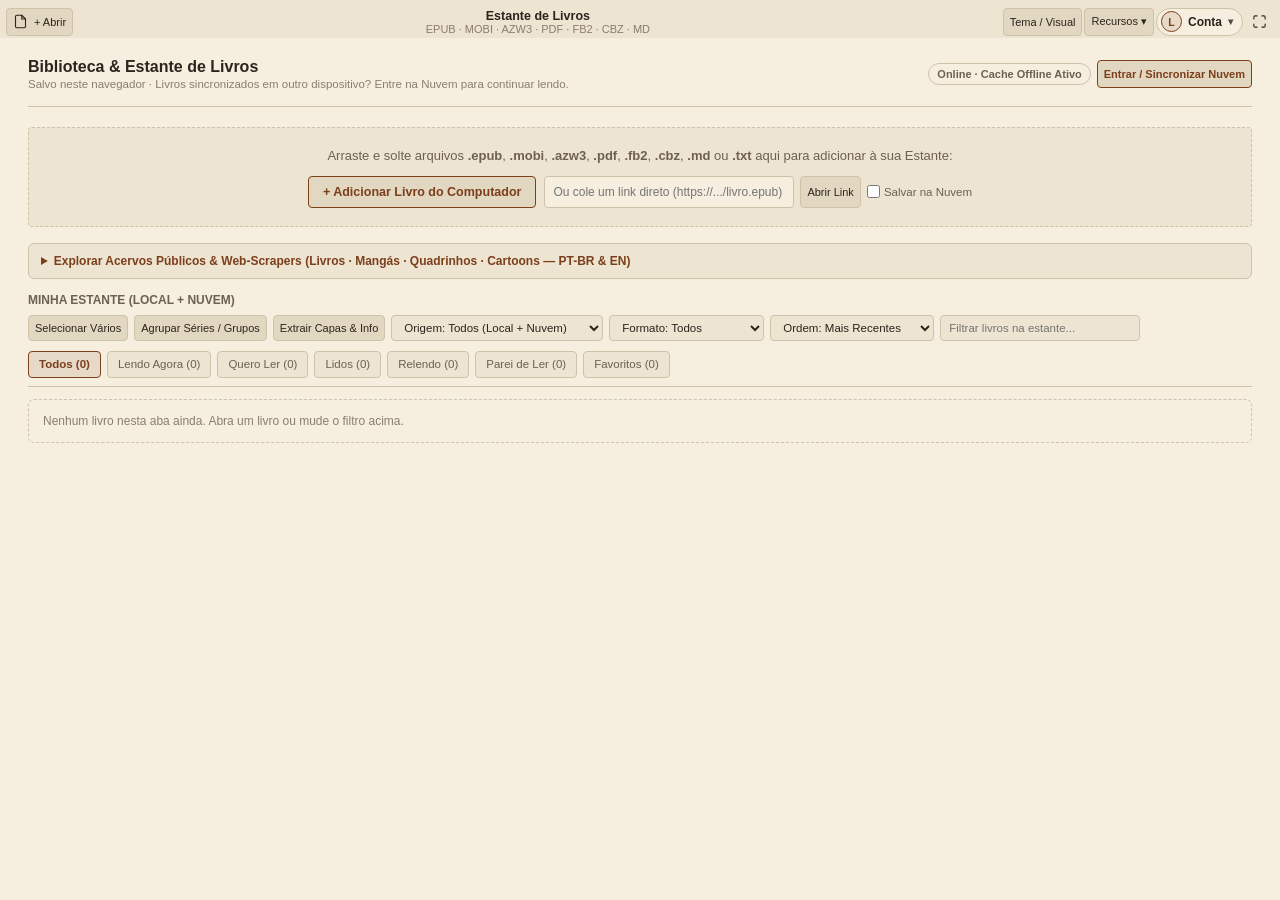
==== index.html @ a361eead "Add files via upload" ====
<!DOCTYPE html>
<html lang="pt-BR" data-theme="sepia">
<head>
  <meta charset="UTF-8" />
  <meta name="viewport" content="width=device-width, initial-scale=1.0, maximum-scale=5.0, viewport-fit=cover" />
  <meta name="mobile-web-app-capable" content="yes" />
  <meta name="apple-mobile-web-app-capable" content="yes" />
  <meta name="apple-mobile-web-app-status-bar-style" content="black-translucent" />
  <meta name="theme-color" content="#181a1d" />
  <link rel="manifest" href="manifest.webmanifest" />
  <link rel="icon" type="image/svg+xml" href="icon.svg" />
  <title>Leitor de Livros — EPUB · MOBI · AZW3 · PDF · CBZ</title>
  <script src="https://cdnjs.cloudflare.com/ajax/libs/pdf.js/3.11.174/pdf.min.js" defer></script>
  <script src="https://cdnjs.cloudflare.com/ajax/libs/pdf.js/3.11.174/pdf.worker.min.js" defer></script>
  <style>
    :root {
      /* Tema Sépia Editorial (Padrão) */
      --bg-workspace: #e4dac6;
      --bg-toolbar: #ede4d1;
      --bg-sidebar: #eae0cc;
      --bg-page: #f6efe0;
      --bg-control: #e2d7c1;
      --bg-control-hover: #d6c9ae;
      --text-primary: #2c241d;
      --text-secondary: #6e6053;
      --text-muted: #8c7d6e;
      --border-color: #cfc2a9;
      --accent: #7c3f1c;
      --accent-subtle: rgba(124, 63, 28, 0.12);
      --page-shadow: 0 2px 12px rgba(44, 36, 29, 0.12), 0 0 1px rgba(44, 36, 29, 0.2);

      /* Tipografia de Leitura */
      --book-font: Georgia, "Times New Roman", serif;
      --book-font-size: 18px;
      --book-line-height: 1.72;
      --book-max-width: 720px;
      --book-align: justify;
    }

    [data-theme="light"] {
      --bg-workspace: #e9ecef;
      --bg-toolbar: #f8f9fa;
      --bg-sidebar: #f1f3f5;
      --bg-page: #ffffff;
      --bg-control: #e9ecef;
      --bg-control-hover: #dee2e6;
      --text-primary: #1a1d20;
      --text-secondary: #495057;
      --text-muted: #868e96;
      --border-color: #d0d7de;
      --accent: #7c3f1c;
      --accent-subtle: rgba(124, 63, 28, 0.12);
      --page-shadow: 0 2px 10px rgba(0, 0, 0, 0.08), 0 0 1px rgba(0, 0, 0, 0.16);
    }

    [data-theme="dark"] {
      --bg-workspace: #111315;
      --bg-toolbar: #181a1d;
      --bg-sidebar: #15171a;
      --bg-page: #1c1f24;
      --bg-control: #252930;
      --bg-control-hover: #30353e;
      --text-primary: #d4d8de;
      --text-secondary: #9aa2ce;
      --text-muted: #6e7681;
      --border-color: #2b3038;
      --accent: #c27d4f;
      --accent-subtle: rgba(194, 125, 79, 0.16);
      --page-shadow: 0 4px 20px rgba(0, 0, 0, 0.5), 0 0 1px rgba(255, 255, 255, 0.06);
    }

    [data-theme="oled"] {
      --bg-workspace: #000000;
      --bg-toolbar: #000000;
      --bg-sidebar: #050505;
      --bg-page: #000000;
      --bg-control: #121212;
      --bg-control-hover: #1e1e1e;
      --text-primary: #ededed;
      --text-secondary: #a1a1aa;
      --text-muted: #71717a;
      --border-color: #27272a;
      --accent: #38bdf8;
      --accent-subtle: rgba(56, 189, 248, 0.15);
      --page-shadow: none;
    }

    * {
      box-sizing: border-box;
      margin: 0;
      padding: 0;
    }

    html, body {
      height: 100%;
      height: 100dvh;
      width: 100%;
      overflow: hidden;
      font-family: -apple-system, BlinkMacSystemFont, "Segoe UI", Inter, Roboto, sans-serif;
      font-size: 13px;
      background: var(--bg-workspace);
      color: var(--text-primary);
      -webkit-font-smoothing: antialiased;
    }

    body {
      display: flex;
      flex-direction: column;
    }

    /* Ícones SVG Utilitários */
    .icon {
      width: 15px;
      height: 15px;
      stroke: currentColor;
      stroke-width: 1.75;
      stroke-linecap: round;
      stroke-linejoin: round;
      fill: none;
      flex-shrink: 0;
    }

    /* Barra de Ferramentas Superior */
    .toolbar {
      height: 44px;
      background: var(--bg-toolbar);
      border-bottom: 1px solid var(--border-color);
      display: flex;
      align-items: center;
      justify-content: space-between;
      padding: 0 10px;
      gap: 6px;
      user-select: none;
      z-index: 40;
      flex-shrink: 0;
      overflow-x: hidden;
      overflow-y: hidden;
      scrollbar-width: none;
    }
    .toolbar::-webkit-scrollbar {
      display: none;
    }

    .toolbar-group {
      display: flex;
      align-items: center;
      gap: 4px;
      flex-shrink: 0;
    }
    .toolbar-group:last-child {
      flex-shrink: 0;
      margin-left: auto;
    }

    .toolbar-divider {
      width: 1px;
      height: 20px;
      background: var(--border-color);
      margin: 0 4px;
    }

    .tb-btn {
      height: 28px;
      padding: 0 9px;
      border-radius: 4px;
      border: 1px solid transparent;
      background: transparent;
      color: var(--text-primary);
      font-size: 12px;
      font-weight: 500;
      cursor: pointer;
      display: inline-flex;
      align-items: center;
      gap: 6px;
      transition: background 0.12s, border-color 0.12s;
      white-space: nowrap;
    }

    .tb-btn:hover {
      background: var(--bg-control);
    }

    .tb-btn.active {
      background: var(--accent-subtle);
      color: var(--accent);
      border-color: var(--accent);
    }

    .tb-btn-solid {
      background: var(--bg-control);
      border-color: var(--border-color);
    }

    .tb-btn-solid:hover {
      background: var(--bg-control-hover);
    }

    .tb-btn-icon {
      padding: 0 7px;
    }

    /* Seletor de Tema Compacto */
    .segmented {
      display: inline-flex;
      background: var(--bg-control);
      border: 1px solid var(--border-color);
      border-radius: 4px;
      padding: 1px;
    }

    .segmented button {
      border: none;
      background: transparent;
      color: var(--text-secondary);
      padding: 3px 9px;
      font-size: 11.5px;
      font-weight: 500;
      border-radius: 3px;
      cursor: pointer;
    }

    .segmented button.active {
      background: var(--bg-page);
      color: var(--text-primary);
      box-shadow: 0 1px 2px rgba(0,0,0,0.1);
    }

    /* Título Central na Barra */
    .doc-header {
      flex: 1;
      min-width: 0;
      text-align: center;
      padding: 0 12px;
    }

    .doc-title {
      font-size: 12.5px;
      font-weight: 600;
      white-space: nowrap;
      overflow: hidden;
      text-overflow: ellipsis;
      color: var(--text-primary);
    }

    .doc-meta {
      font-size: 11px;
      color: var(--text-muted);
      white-space: nowrap;
      overflow: hidden;
      text-overflow: ellipsis;
    }

    /* Navegador numérico de páginas/seções */
    .page-stepper {
      display: inline-flex;
      align-items: center;
      gap: 4px;
      font-size: 12px;
      color: var(--text-secondary);
    }

    .page-input {
      width: 46px;
      height: 24px;
      text-align: center;
      border: 1px solid var(--border-color);
      border-radius: 3px;
      background: var(--bg-page);
      color: var(--text-primary);
      font-size: 12px;
    }

    /* Área Principal */
    .main-layout {
      flex: 1;
      display: flex;
      min-height: 0;
      position: relative;
    }

    /* Barra Lateral (Sumário, Busca, Marcadores) */
    .sidebar {
      width: 280px;
      background: var(--bg-sidebar);
      border-right: 1px solid var(--border-color);
      display: flex;
      flex-direction: column;
      flex-shrink: 0;
      transition: margin-left 0.18s ease;
    }

    .sidebar.hidden-sidebar {
      margin-left: -280px;
    }

    .sidebar-nav {
      display: flex;
      border-bottom: 1px solid var(--border-color);
      background: var(--bg-toolbar);
    }

    .sidebar-nav button {
      flex: 1;
      padding: 9px 4px;
      font-size: 11.5px;
      font-weight: 600;
      color: var(--text-muted);
      background: none;
      border: none;
      border-bottom: 2px solid transparent;
      cursor: pointer;
    }

    .sidebar-nav button.active {
      color: var(--text-primary);
      border-bottom-color: var(--accent);
    }

    .sidebar-pane {
      flex: 1;
      overflow-y: auto;
      padding: 6px;
      display: none;
    }

    .sidebar-pane.active {
      display: block;
    }

    .toc-entry {
      display: block;
      width: 100%;
      text-align: left;
      padding: 6px 8px;
      border: none;
      background: transparent;
      color: var(--text-primary);
      font-size: 12.5px;
      line-height: 1.35;
      border-radius: 4px;
      cursor: pointer;
      white-space: nowrap;
      overflow: hidden;
      text-overflow: ellipsis;
    }

    .toc-entry:hover {
      background: var(--bg-control);
    }

    .toc-entry.active {
      background: var(--accent-subtle);
      color: var(--accent);
      font-weight: 600;
    }

    .toc-depth-1 { padding-left: 20px; font-size: 12px; }
    .toc-depth-2 { padding-left: 32px; font-size: 11.5px; color: var(--text-secondary); }

    /* Painel de Tipografia / Aparência (Dropdown acima da Estante) */
    .popover {
      position: fixed;
      top: 44px;
      right: 12px;
      width: 300px;
      max-height: calc(100dvh - 58px);
      overflow-y: auto;
      background: var(--bg-toolbar);
      border: 1px solid var(--border-color);
      border-radius: 6px;
      box-shadow: 0 10px 30px rgba(0, 0, 0, 0.35);
      padding: 14px;
      z-index: 135;
      display: none;
    }

    .popover.open {
      display: block;
    }

    .prop-row {
      margin-bottom: 12px;
    }

    .prop-row:last-child {
      margin-bottom: 0;
    }

    .prop-label {
      font-size: 11px;
      font-weight: 600;
      color: var(--text-muted);
      text-transform: uppercase;
      letter-spacing: 0.04em;
      margin-bottom: 6px;
      display: flex;
      justify-content: space-between;
    }

    .prop-controls {
      display: flex;
      gap: 4px;
    }

    .prop-controls button, .prop-controls select {
      flex: 1;
      height: 28px;
      border: 1px solid var(--border-color);
      background: var(--bg-page);
      color: var(--text-primary);
      border-radius: 4px;
      font-size: 12px;
      cursor: pointer;
      padding: 0 6px;
    }

    .prop-controls button.active {
      border-color: var(--accent);
      background: var(--accent-subtle);
      color: var(--accent);
      font-weight: 600;
    }

    /* Viewport Central de Leitura */
    .viewport {
      flex: 1;
      overflow-y: auto;
      overflow-x: hidden;
      display: block;
      padding: 24px 16px 40px;
      position: relative;
    }

    .viewport.paginated-mode {
      overflow: hidden;
      display: flex;
      flex-direction: column;
      align-items: center;
      justify-content: center;
      padding: 12px 16px;
    }

    /* Tela Inicial Sóbria (Estilo unificado e compatível com autofill no modo escuro) */
    input:-webkit-autofill,
    input:-webkit-autofill:hover,
    input:-webkit-autofill:focus {
      -webkit-text-fill-color: var(--text-primary);
      -webkit-box-shadow: 0 0 0 1000px var(--bg-page) inset;
      transition: background-color 5000s ease-in-out 0s;
    }

    .empty-state.dragover .shelf-box {
      border-color: var(--accent);
      outline: 2px solid var(--accent);
    }

    .empty-header {
      display: flex;
      align-items: center;
      justify-content: space-between;
      border-bottom: 1px solid var(--border-color);
      padding-bottom: 16px;
      margin-bottom: 20px;
    }

    .empty-header h1 {
      font-size: 16px;
      font-weight: 600;
    }

    .empty-formats {
      font-size: 11.5px;
      color: var(--text-muted);
      font-family: Consolas, monospace;
    }

    .drop-area {
      border: 1px dashed var(--border-color);
      border-radius: 4px;
      padding: 28px 20px;
      text-align: center;
      background: var(--bg-toolbar);
      margin-bottom: 20px;
    }

    .drop-area p {
      color: var(--text-secondary);
      margin-bottom: 14px;
      line-height: 1.5;
    }

    .recent-table {
      width: 100%;
      border-collapse: collapse;
      font-size: 12px;
    }

    .recent-table th {
      text-align: left;
      font-size: 11px;
      color: var(--text-muted);
      text-transform: uppercase;
      padding: 6px 8px;
      border-bottom: 1px solid var(--border-color);
    }

    .recent-table td {
      padding: 7px 8px;
      border-bottom: 1px solid var(--border-color);
      color: var(--text-secondary);
    }

    /* Folha Editorial do Livro (Modo Rolagem e Modo Livro Paginado) */
    .page-sheet {
      width: 100%;
      max-width: var(--book-max-width);
      margin: 0 auto;
      background: var(--bg-page);
      border: 1px solid var(--border-color);
      border-radius: 3px;
      box-shadow: var(--page-shadow);
      padding: 44px 56px 36px;
      display: none;
      height: auto;
      position: relative;
    }

    .viewport.paginated-mode .page-sheet {
      display: flex;
      flex-direction: column;
      flex-shrink: 0;
      height: calc(100vh - 94px);
      min-height: 0;
      max-width: min(860px, 95vw);
      padding: 22px 48px 16px;
      overflow: hidden;
    }

    /* Visualização de Livro Aberto (2 Páginas lado a lado, como no exemplo enviado) */
    .viewport.paginated-mode.two-columns .page-sheet {
      max-width: min(1420px, 97vw);
      padding: 22px 48px 16px;
      background-image: linear-gradient(
        to right,
        transparent calc(50% - 1px),
        var(--border-color) calc(50% - 1px),
        var(--border-color) 50%,
        transparent 50%
      );
    }

    @media (max-width: 720px) {
      .page-sheet {
        padding: 24px 20px;
      }
    }

    .running-header {
      display: flex;
      justify-content: space-between;
      align-items: center;
      font-size: 11px;
      color: var(--text-muted);
      border-bottom: 1px solid var(--border-color);
      padding-bottom: 8px;
      margin-bottom: 20px;
      user-select: none;
      flex-shrink: 0;
      gap: 12px;
    }

    /* Conteúdo Tipográfico do Livro */
    .reader-flow {
      display: block;
      height: auto;
      font-family: var(--book-font);
      font-size: var(--book-font-size);
      line-height: var(--book-line-height);
      color: var(--text-primary);
      text-align: var(--book-align);
      overflow-wrap: break-word;
      word-break: normal;
      hyphens: auto;
    }

    .reader-flow * {
      max-width: 100%;
    }
    .reader-flow .book-center {
      text-align: center !important;
      text-indent: 0 !important;
    }
    .reader-flow .book-right {
      text-align: right !important;
      text-indent: 0 !important;
    }
    .reader-flow .book-noindent {
      text-indent: 0 !important;
    }
    /* Modo Formatação Original do Livro: respeita margens, recuos, fontes e CSS próprios do livro */
    .reader-flow.original-format p {
      text-indent: initial;
      margin-bottom: initial;
      text-align: initial;
    }
    .reader-flow.original-format h1,
    .reader-flow.original-format h2,
    .reader-flow.original-format h3,
    .reader-flow.original-format blockquote {
      font-style: initial;
      margin: initial;
    }
    [data-theme="dark"] .reader-flow.original-format,
    [data-theme="oled"] .reader-flow.original-format {
      color: var(--text-primary);
    }

    /* Modo Leitura Vertical Tradicional CJK (Tate-gaki - 縦書き) */
    .reader-flow.vertical-cjk {
      writing-mode: vertical-rl !important;
      -webkit-writing-mode: vertical-rl !important;
      text-orientation: mixed !important;
      letter-spacing: 0.05em;
      line-height: 1.85 !important;
      max-width: none !important;
      width: 100% !important;
      height: 100% !important;
      min-height: calc(100vh - 150px) !important;
      max-height: calc(100vh - 120px) !important;
      overflow-x: auto !important;
      overflow-y: hidden !important;
      padding: 16px 24px !important;
      direction: rtl;
    }
    .viewport.paginated-mode .reader-flow.vertical-cjk {
      column-width: auto !important;
      columns: auto !important;
      column-gap: 0 !important;
      overflow-x: auto !important;
      overflow-y: hidden !important;
      width: 100% !important;
      max-width: 100% !important;
    }
    .viewport.paginated-mode .page-sheet:has(.vertical-cjk),
    .page-sheet.vertical-active {
      max-width: 100% !important;
      overflow-x: auto !important;
    }
    .reader-flow.vertical-cjk p {
      text-indent: 1em !important;
      margin-block-start: 0 !important;
      margin-block-end: 0 !important;
      margin-inline-start: 0.6em !important;
      margin-inline-end: 0.6em !important;
      text-align: initial !important;
    }

    /* Modo Rolagem Contínua (Livro Inteiro do começo ao fim sem divisões separadas) */
    .continuous-chapter {
      padding-bottom: 2.2em;
      margin-bottom: 2.2em;
      border-bottom: 1px dashed var(--border-color);
    }
    .continuous-chapter:last-child {
      border-bottom: none;
      margin-bottom: 0;
    }
    .continuous-chapter-badge {
      font-family: var(--ui-font);
      font-size: 11px;
      font-weight: 600;
      color: var(--text-muted);
      text-transform: uppercase;
      letter-spacing: 0.04em;
      margin-bottom: 14px;
      user-select: none;
    }
    .continuous-placeholder {
      min-height: 220px;
      display: flex;
      align-items: center;
      justify-content: center;
      color: var(--text-muted);
      font-family: var(--ui-font);
      font-size: 12px;
    }
    .continuous-pdf-wrap {
      display: flex;
      flex-direction: column;
      align-items: center;
      margin: 0 auto 12px;
    }
    .continuous-pdf-wrap canvas {
      max-width: 100%;
      height: auto;
      box-shadow: var(--page-shadow);
      border: 1px solid var(--border-color);
      background: #fff;
    }

    /* Heatmap Estilo GitHub em Hábito & Metas de Leitura (53 semanas x 7 dias) */
    .gh-heatmap-box {
      border: 1px solid var(--border-color);
      border-radius: 6px;
      background: var(--bg-toolbar);
      padding: 14px;
      min-width: 0;
      max-width: 100%;
      overflow: hidden;
    }
    .gh-heatmap-scroll {
      overflow-x: auto;
      max-width: 100%;
      -webkit-overflow-scrolling: touch;
      padding-bottom: 4px;
    }
    .gh-heatmap-months {
      display: grid;
      grid-template-columns: repeat(53, 11px);
      gap: 3px;
      margin-left: 30px;
      margin-bottom: 4px;
      font-size: 10px;
      color: var(--text-muted);
    }
    .gh-heatmap-body {
      display: flex;
      gap: 6px;
      align-items: flex-start;
    }
    .gh-heatmap-weekdays {
      display: grid;
      grid-template-rows: repeat(7, 11px);
      gap: 3px;
      font-size: 10px;
      color: var(--text-muted);
      width: 24px;
      line-height: 11px;
      user-select: none;
    }
    .gh-heatmap-grid {
      display: grid;
      grid-auto-flow: column;
      grid-template-columns: repeat(53, 11px);
      grid-template-rows: repeat(7, 11px);
      gap: 3px;
    }
    .gh-heatmap-cell {
      width: 11px;
      height: 11px;
      border-radius: 2px;
      background: rgba(128, 128, 128, 0.14);
      border: 1px solid rgba(128, 128, 128, 0.1);
      cursor: pointer;
      transition: transform 0.08s;
    }
    .gh-heatmap-cell:hover {
      transform: scale(1.25);
      outline: 1px solid var(--text-primary);
    }
    .gh-heatmap-cell[data-level="1"] { background: #0e4429; border-color: rgba(255,255,255,0.06); }
    .gh-heatmap-cell[data-level="2"] { background: #006d32; border-color: rgba(255,255,255,0.06); }
    .gh-heatmap-cell[data-level="3"] { background: #26a641; border-color: rgba(255,255,255,0.06); }
    .gh-heatmap-cell[data-level="4"] { background: #39d353; border-color: rgba(255,255,255,0.06); }
    [data-theme="light"] .gh-heatmap-cell[data-level="0"],
    [data-theme="sepia"] .gh-heatmap-cell[data-level="0"] { background: #ebedf0; border-color: rgba(27,31,35,0.06); }
    [data-theme="light"] .gh-heatmap-cell[data-level="1"],
    [data-theme="sepia"] .gh-heatmap-cell[data-level="1"] { background: #9be9a8; }
    [data-theme="light"] .gh-heatmap-cell[data-level="2"],
    [data-theme="sepia"] .gh-heatmap-cell[data-level="2"] { background: #40c463; }
    [data-theme="light"] .gh-heatmap-cell[data-level="3"],
    [data-theme="sepia"] .gh-heatmap-cell[data-level="3"] { background: #30a14e; }
    [data-theme="light"] .gh-heatmap-cell[data-level="4"],
    [data-theme="sepia"] .gh-heatmap-cell[data-level="4"] { background: #216e39; }
    .gh-heatmap-footer {
      display: flex;
      justify-content: space-between;
      align-items: center;
      flex-wrap: wrap;
      gap: 8px;
      margin-top: 8px;
      font-size: 11px;
      color: var(--text-muted);
    }
    .gh-heatmap-legend {
      display: inline-flex;
      align-items: center;
      gap: 3px;
    }

    /* Sistema de Avaliação por Estrelas e Resenha */
    .star-rating-row {
      display: inline-flex;
      align-items: center;
      gap: 4px;
    }
    .star-btn {
      background: transparent;
      border: none;
      padding: 2px;
      cursor: pointer;
      color: var(--border-strong);
      display: inline-flex;
      align-items: center;
      transition: transform 0.1s, color 0.1s;
    }
    .star-btn:hover { transform: scale(1.15); }
    .star-btn.filled { color: #eab308; }
    .review-card {
      border: 1px solid var(--border-color);
      border-radius: 6px;
      background: var(--bg-toolbar);
      padding: 12px;
      display: flex;
      flex-direction: column;
      gap: 6px;
    }

    /* Paginação Real por Colunas no Modo Paginado (1 Página e 2 Páginas Livro) */
    .viewport.paginated-mode .reader-flow {
      flex: 1;
      width: 100%;
      min-height: 0;
      overflow: hidden;
      column-fill: auto;
      height: 100%;
      scroll-behavior: auto;
    }

    /* Modo Mangá / Quadrinhos (Leitura Direita -> Esquerda + Imagens em Tela Cheia) */
    .viewport.manga-rtl .reader-flow {
      direction: rtl;
    }

    .manga-page-wrap {
      display: flex;
      align-items: center;
      justify-content: center;
      width: 100%;
      height: 100%;
      margin: 0;
      padding: 0;
      break-inside: avoid;
      page-break-inside: avoid;
    }

    .manga-page-wrap img {
      max-width: 100%;
      max-height: calc(100vh - 155px) !important;
      width: auto;
      height: auto;
      object-fit: contain;
      margin: 0 auto !important;
      display: block;
    }

    .reader-flow h1, .reader-flow h2, .reader-flow h3, .reader-flow h4 {
      font-weight: 700;
      line-height: 1.28;
      margin: 1.2em 0 0.55em;
      text-align: left;
      break-after: avoid;
    }

    .reader-flow h1 { font-size: 1.55em; }
    .reader-flow h2 { font-size: 1.32em; }
    .reader-flow h3 { font-size: 1.14em; }

    .reader-flow p {
      margin-bottom: 0.85em;
      text-indent: 1.2em;
    }

    /* Garantir que preferências do usuário vençam qualquer CSS do livro no Modo Adaptado */
    .reader-flow:not(.original-format) p,
    .reader-flow:not(.original-format) div:not(.book-center):not(.book-right):not(.manga-page-wrap):not(.continuous-placeholder),
    .reader-flow:not(.original-format) blockquote,
    .reader-flow:not(.original-format) section {
      text-align: var(--book-align) !important;
      line-height: var(--book-line-height) !important;
      font-family: var(--book-font) !important;
    }


    .reader-flow h1 + p,
    .reader-flow h2 + p,
    .reader-flow h3 + p,
    .reader-flow blockquote p,
    .reader-flow p:first-child {
      text-indent: 0;
    }

    .reader-flow img, .reader-flow svg {
      max-width: 100%;
      max-height: 74vh;
      width: auto;
      height: auto;
      display: block;
      margin: 1em auto;
      break-inside: avoid;
    }

    .reader-flow blockquote {
      margin: 1em 0;
      padding: 4px 0 4px 16px;
      border-left: 2px solid var(--border-color);
      color: var(--text-secondary);
      font-style: italic;
    }

    .reader-flow table {
      width: 100%;
      border-collapse: collapse;
      margin: 1em 0;
      font-size: 0.9em;
    }

    .reader-flow th, .reader-flow td {
      border: 1px solid var(--border-color);
      padding: 6px 8px;
      text-align: left;
    }

    .reader-flow pre, .reader-flow code {
      font-family: Consolas, "Courier New", monospace;
      font-size: 0.88em;
      background: var(--bg-toolbar);
    }

    .reader-flow pre {
      padding: 10px;
      overflow-x: auto;
      margin: 0.9em 0;
      border: 1px solid var(--border-color);
      text-align: left;
    }

    .reader-flow a {
      color: var(--accent);
      text-decoration: underline;
      cursor: pointer;
    }

    /* Destaques / Marcadores de Texto Coloridos */
    mark.hl {
      background: rgba(234, 179, 8, 0.45);
      color: inherit;
      padding: 0 2px;
      border-radius: 2px;
    }
    mark.user-hl {
      color: inherit;
      padding: 0 1px;
      border-radius: 2px;
      cursor: pointer;
    }
    mark.user-hl-yellow { background: rgba(250, 204, 21, 0.42); border-bottom: 1px solid rgba(202, 138, 4, 0.6); }
    mark.user-hl-green  { background: rgba(74, 222, 128, 0.35); border-bottom: 1px solid rgba(22, 163, 74, 0.6); }
    mark.user-hl-blue   { background: rgba(96, 165, 250, 0.35); border-bottom: 1px solid rgba(37, 99, 235, 0.6); }
    mark.user-hl-pink   { background: rgba(244, 114, 182, 0.35); border-bottom: 1px solid rgba(219, 39, 119, 0.6); }

    /* Rodapé da Folha */
    .running-footer {
      display: flex;
      justify-content: space-between;
      align-items: center;
      margin-top: 16px;
      padding-top: 10px;
      border-top: 1px solid var(--border-color);
      font-size: 11.5px;
      color: var(--text-muted);
      user-select: none;
      flex-shrink: 0;
    }

    /* Visualizador Nativo de Página PDF (Suporta 1 Página ou 2 Páginas Lado a Lado) */
    .pdf-stage {
      display: none;
      flex-direction: row;
      justify-content: center;
      align-items: flex-start;
      gap: 12px;
      width: 100%;
      flex-wrap: nowrap;
    }
    .pdf-stage.manga-rtl-stage {
      flex-direction: row-reverse;
    }

    .pdf-page-container {
      background: #ffffff;
      box-shadow: var(--page-shadow);
      border: 1px solid var(--border-color);
      line-height: 0;
      position: relative;
      user-select: text;
    }

    .pdf-page-container canvas {
      display: block;
      max-width: 100%;
      height: auto;
    }

    /* Camada de Texto Selecionável sobre o Canvas do PDF */
    .pdf-text-layer {
      position: absolute;
      inset: 0;
      overflow: hidden;
      line-height: 1.0;
      user-select: text;
      -webkit-user-select: text;
      z-index: 2;
    }

    .pdf-text-layer > span,
    .pdf-text-layer > br {
      color: transparent;
      position: absolute;
      white-space: pre;
      cursor: text;
      transform-origin: 0% 0%;
    }

    .pdf-text-layer ::selection {
      background: rgba(59, 130, 246, 0.32);
      color: transparent;
    }

    .pdf-text-layer mark.user-hl {
      color: transparent;
      border-radius: 2px;
      pointer-events: auto;
      cursor: pointer;
    }

    .pdf-page-container canvas {
      filter: contrast(var(--pdf-contrast, 100%)) brightness(var(--pdf-brightness, 100%));
    }

    .pdf-page-container.tint-pdf[data-book-theme="sepia"] canvas,
    [data-theme="sepia"] .pdf-page-container.tint-pdf:not([data-book-theme]) canvas,
    [data-theme="sepia"] .pdf-page-container.tint-pdf[data-book-theme="same"] canvas {
      filter: sepia(0.35) contrast(calc(0.96 * var(--pdf-contrast-num, 1))) brightness(calc(0.95 * var(--pdf-brightness-num, 1))) !important;
    }

    .pdf-page-container.tint-pdf[data-book-theme="dark"] canvas,
    [data-theme="dark"] .pdf-page-container.tint-pdf:not([data-book-theme]) canvas,
    [data-theme="dark"] .pdf-page-container.tint-pdf[data-book-theme="same"] canvas {
      filter: invert(1) hue-rotate(180deg) contrast(calc(1.1 * var(--pdf-contrast-num, 1))) brightness(calc(0.95 * var(--pdf-brightness-num, 1))) !important;
      background: #111 !important;
    }

    .pdf-page-container.tint-pdf[data-book-theme="oled"] canvas,
    [data-theme="oled"] .pdf-page-container.tint-pdf:not([data-book-theme]) canvas,
    [data-theme="oled"] .pdf-page-container.tint-pdf[data-book-theme="same"] canvas {
      filter: invert(1) contrast(calc(1.15 * var(--pdf-contrast-num, 1))) brightness(calc(0.9 * var(--pdf-brightness-num, 1))) !important;
      background: #000 !important;
    }

    /* Barra de Status Inferior */
    .statusbar {
      height: 28px;
      background: var(--bg-toolbar);
      border-top: 1px solid var(--border-color);
      display: flex;
      align-items: center;
      justify-content: space-between;
      padding: 0 12px;
      font-size: 11.5px;
      color: var(--text-muted);
      user-select: none;
      flex-shrink: 0;
    }

    .status-progress {
      display: flex;
      align-items: center;
      gap: 8px;
      width: 240px;
      flex-shrink: 0;
    }

    #statusPercent {
      font-variant-numeric: tabular-nums;
      min-width: 34px;
      text-align: right;
      display: inline-block;
      margin-right: 12px;
    }

    #statusRight {
      margin-left: 14px;
      white-space: nowrap;
      flex-shrink: 0;
    }

    .status-bar-track {
      flex: 1;
      height: 4px;
      background: var(--bg-control);
      border-radius: 2px;
      overflow: hidden;
      cursor: pointer;
    }

    .status-bar-fill {
      height: 100%;
      background: var(--accent);
      width: 0%;
    }

    /* Busca e Cartões na Barra Lateral */
    .search-box {
      display: flex;
      gap: 4px;
      margin-bottom: 8px;
    }

    .search-box input {
      flex: 1;
      height: 28px;
      padding: 0 8px;
      border: 1px solid var(--border-color);
      border-radius: 4px;
      background: var(--bg-page);
      color: var(--text-primary);
      font-size: 12px;
    }

    .search-item, .card-item {
      padding: 8px;
      border-bottom: 1px solid var(--border-color);
      cursor: pointer;
      font-size: 12px;
      line-height: 1.4;
      position: relative;
    }

    .search-item:hover, .card-item:hover {
      background: var(--bg-control);
    }

    .search-item-title {
      font-weight: 600;
      color: var(--accent);
      margin-bottom: 2px;
      display: flex;
      justify-content: space-between;
      align-items: center;
    }

    .card-del-btn {
      border: none;
      background: transparent;
      color: var(--text-muted);
      font-size: 11px;
      cursor: pointer;
      padding: 1px 5px;
      border-radius: 3px;
    }
    .card-del-btn:hover {
      background: rgba(220, 38, 38, 0.15);
      color: #dc2626;
    }

    /* Barra Flutuante ao Selecionar Texto (Destaque, Dicionário, Tradutor, Anki) */
    .selection-toolbar {
      position: fixed;
      z-index: 120;
      background: var(--bg-toolbar);
      border: 1px solid var(--border-color);
      border-radius: 6px;
      box-shadow: 0 6px 20px rgba(0, 0, 0, 0.28);
      padding: 5px 6px;
      display: none;
      align-items: center;
      gap: 4px;
      user-select: none;
    }

    .selection-toolbar.open {
      display: inline-flex;
    }

    .hl-dot {
      width: 18px;
      height: 18px;
      border-radius: 50%;
      border: 1px solid rgba(0, 0, 0, 0.25);
      cursor: pointer;
      flex-shrink: 0;
    }
    .hl-dot:hover { transform: scale(1.12); }
    .hl-dot.yellow { background: #facc15; }
    .hl-dot.green  { background: #4ade80; }
    .hl-dot.blue   { background: #60a5fa; }
    .hl-dot.pink   { background: #f472b6; }

    /* Modal de Dicionário, Tradutor e Cartão Anki */
    .modal-backdrop {
      position: fixed;
      inset: 0;
      background: rgba(0, 0, 0, 0.45);
      z-index: 150;
      display: none;
      align-items: center;
      justify-content: center;
      padding: 16px;
    }
    .modal-backdrop.open {
      display: flex;
    }
    .modal-card {
      width: 100%;
      max-width: 520px;
      background: var(--bg-page);
      border: 1px solid var(--border-color);
      border-radius: 6px;
      box-shadow: 0 10px 30px rgba(0,0,0,0.35);
      display: flex;
      flex-direction: column;
      max-height: 85vh;
      overflow: hidden;
    }
    .modal-header {
      padding: 10px 14px;
      background: var(--bg-toolbar);
      border-bottom: 1px solid var(--border-color);
      display: flex;
      align-items: center;
      justify-content: space-between;
      font-weight: 600;
      font-size: 13px;
    }
    .modal-body {
      padding: 14px;
      overflow-y: auto;
      display: flex;
      flex-direction: column;
      gap: 10px;
      font-size: 12.5px;
      line-height: 1.5;
    }
    .modal-field label {
      display: block;
      font-size: 11px;
      font-weight: 600;
      color: var(--text-muted);
      text-transform: uppercase;
      margin-bottom: 4px;
    }
    .modal-field input, .modal-field textarea, .modal-field select {
      width: 100%;
      border: 1px solid var(--border-color);
      border-radius: 4px;
      background: var(--bg-toolbar);
      color: var(--text-primary);
      padding: 6px 8px;
      font-family: inherit;
      font-size: 12.5px;
    }
    .modal-field textarea {
      min-height: 62px;
      resize: vertical;
    }
    .modal-footer {
      padding: 10px 14px;
      background: var(--bg-toolbar);
      border-top: 1px solid var(--border-color);
      display: flex;
      justify-content: space-between;
      align-items: center;
      gap: 8px;
    }

    /* Notificação Discreta (Toast) */
    .toast-bar {
      position: fixed;
      bottom: 38px;
      right: 16px;
      background: var(--bg-toolbar);
      color: var(--text-primary);
      border: 1px solid var(--accent);
      border-radius: 5px;
      padding: 7px 12px;
      font-size: 12px;
      box-shadow: var(--page-shadow);
      z-index: 140;
      display: none;
    }
    .toast-bar.show {
      display: block;
    }

    /* Estante de Livros (Overlay Independente do Modo de Paginação) */
    .empty-state {
      position: fixed;
      inset: 38px 0 28px 0;
      z-index: 95;
      background: rgba(15, 17, 22, 0.72);
      backdrop-filter: blur(3px);
      overflow-y: auto;
      padding: 24px 16px 40px;
      display: flex;
      justify-content: center;
      align-items: flex-start;
    }

    .shelf-box {
      max-width: 1200px;
      width: 100%;
      background: var(--bg-page);
      border: 1px solid var(--border-color);
      border-radius: 6px;
      box-shadow: 0 12px 36px rgba(0, 0, 0, 0.45);
      padding: 22px 26px;
      margin: 0 auto;
    }

    /* Menu Dropdown de Recursos Organizado */
    .tools-dropdown {
      position: fixed;
      top: 42px;
      right: 54px;
      width: 280px;
      background: var(--bg-toolbar);
      border: 1px solid var(--border-color);
      border-radius: 6px;
      box-shadow: 0 8px 26px rgba(0, 0, 0, 0.32);
      padding: 6px;
      z-index: 125;
      display: none;
      flex-direction: column;
      gap: 2px;
    }
    .tools-dropdown.open {
      display: flex;
    }
    .menu-item-btn {
      width: 100%;
      text-align: left;
      padding: 8px 10px;
      border: none;
      background: transparent;
      color: var(--text-primary);
      font-size: 12px;
      border-radius: 4px;
      cursor: pointer;
      display: flex;
      align-items: center;
      justify-content: space-between;
      gap: 8px;
    }
    .menu-item-btn:hover {
      background: var(--bg-control-hover);
    }
    .menu-item-sub {
      font-size: 10.5px;
      color: var(--text-muted);
    }

    .bookshelf-grid {
      display: grid;
      grid-template-columns: repeat(auto-fill, minmax(275px, 1fr));
      gap: 12px;
      margin-top: 12px;
    }

    .book-card {
      border: 1px solid var(--border-color);
      border-radius: 5px;
      background: var(--bg-toolbar);
      padding: 12px;
      display: flex;
      flex-direction: column;
      justify-content: space-between;
      gap: 8px;
      transition: border-color 0.12s;
      content-visibility: auto;
      contain-intrinsic-size: 250px;
    }

    .book-card:hover {
      border-color: var(--accent);
    }
    .book-card-body-row {
      display: flex;
      gap: 10px;
      align-items: flex-start;
    }
    .book-card-cover {
      width: 56px;
      height: 82px;
      flex-shrink: 0;
      border-radius: 3px;
      border: 1px solid var(--border-color);
      background: var(--bg-page);
      overflow: hidden;
      display: flex;
      align-items: center;
      justify-content: center;
      font-size: 10px;
      font-weight: 700;
      color: var(--text-muted);
      text-align: center;
      padding: 4px;
    }
    .book-card-cover img {
      width: 100%;
      height: 100%;
      object-fit: cover;
      display: block;
    }
    .cover-search-grid {
      display: grid;
      grid-template-columns: repeat(auto-fill, minmax(100px, 1fr));
      gap: 10px;
      max-height: 240px;
      overflow-y: auto;
      padding: 6px;
      border: 1px solid var(--border-color);
      border-radius: 4px;
      background: var(--bg-toolbar);
    }
    .cover-candidate {
      border: 1px solid var(--border-color);
      border-radius: 4px;
      background: var(--bg-page);
      padding: 4px;
      cursor: pointer;
      display: flex;
      flex-direction: column;
      align-items: center;
      gap: 4px;
      font-size: 10px;
      color: var(--text-secondary);
      text-align: center;
    }
    .cover-candidate:hover {
      border-color: var(--accent);
    }
    .cover-candidate img {
      width: 100%;
      height: 130px;
      object-fit: cover;
      border-radius: 2px;
    }

    .book-card-title {
      font-weight: 600;
      font-size: 13px;
      color: var(--text-primary);
      line-height: 1.35;
      display: -webkit-box;
      -webkit-line-clamp: 2;
      line-clamp: 2;
      -webkit-box-orient: vertical;
      overflow: hidden;
    }

    .book-card-meta {
      font-size: 11px;
      color: var(--text-muted);
    }

    /* Botões unificados no estilo sóbrio do leitor */
    .btn {
      height: 28px;
      padding: 0 10px;
      border-radius: 4px;
      border: 1px solid var(--border-color);
      background: var(--bg-page);
      color: var(--text-primary);
      font-family: var(--ui-font);
      font-size: 11.5px;
      font-weight: 500;
      cursor: pointer;
      display: inline-flex;
      align-items: center;
      justify-content: center;
      gap: 5px;
      transition: background 0.12s, border-color 0.12s, color 0.12s;
      white-space: nowrap;
    }
    .btn:hover {
      background: var(--bg-control-hover);
      border-color: var(--border-strong);
    }
    .btn.primary {
      background: var(--accent);
      border-color: var(--accent);
      color: #ffffff;
      font-weight: 600;
    }
    .btn.primary:hover {
      filter: brightness(1.08);
    }
    .btn-icon-inline {
      width: 28px;
      height: 28px;
      padding: 0;
      border-radius: 4px;
      border: 1px solid var(--border-color);
      background: var(--bg-page);
      color: var(--text-secondary);
      cursor: pointer;
      display: inline-flex;
      align-items: center;
      justify-content: center;
      transition: all 0.12s;
    }
    .btn-icon-inline:hover {
      background: var(--bg-control-hover);
      color: var(--text-primary);
      border-color: var(--border-strong);
    }
    .btn-icon-inline.is-fav {
      color: #eab308;
      border-color: rgba(234, 179, 8, 0.45);
      background: rgba(234, 179, 8, 0.08);
    }
    .btn-icon-inline svg {
      width: 14px;
      height: 14px;
      stroke: currentColor;
      fill: none;
      stroke-width: 1.9;
      stroke-linecap: round;
      stroke-linejoin: round;
    }
    .btn-icon-inline.is-fav svg {
      fill: #eab308;
    }

    .book-card-top {
      display: flex;
      justify-content: space-between;
      align-items: center;
      gap: 6px;
    }
    .book-badge {
      font-size: 10px;
      font-weight: 600;
      padding: 2px 6px;
      border-radius: 3px;
      border: 1px solid var(--border-color);
      background: var(--bg-page);
      color: var(--text-secondary);
      text-transform: uppercase;
      letter-spacing: 0.03em;
    }
    .book-card-bar,
    .book-card-progress {
      height: 4px;
      background: var(--bg-control);
      border-radius: 2px;
      overflow: hidden;
      margin: 5px 0 8px;
    }
    .book-card-bar > div,
    .book-card-progress > div {
      height: 100%;
      background: var(--accent);
      border-radius: 2px;
      transition: width 0.2s;
    }
    .book-card-actions {
      display: flex;
      gap: 5px;
      flex-wrap: wrap;
      align-items: center;
    }
    .book-card-iconrow {
      display: flex;
      align-items: center;
      gap: 4px;
      margin-top: 6px;
    }

    /* Abas de Status da Estante (estilo Cabeceira adaptado ao leitor) */
    .shelf-tabs-row {
      display: flex;
      gap: 6px;
      flex-wrap: wrap;
      margin: 10px 0 6px;
      padding-bottom: 8px;
      border-bottom: 1px solid var(--border-color);
    }
    .shelf-tab-btn {
      height: 27px;
      padding: 0 10px;
      border-radius: 4px;
      border: 1px solid var(--border-color);
      background: var(--bg-toolbar);
      color: var(--text-secondary);
      font-size: 11.5px;
      font-weight: 500;
      cursor: pointer;
      display: inline-flex;
      align-items: center;
      gap: 5px;
    }
    .shelf-tab-btn:hover {
      background: var(--bg-control-hover);
      color: var(--text-primary);
    }
    .shelf-tab-btn.active {
      background: var(--accent-subtle);
      border-color: var(--accent);
      color: var(--accent);
      font-weight: 600;
    }
    .book-card-title.clickable-title {
      cursor: pointer;
    }
    .book-card-title.clickable-title:hover,
    .book-card-cover:hover {
      color: var(--accent);
      border-color: var(--accent);
    }

    /* Leitura Paralela (Split-Screen 2 Livros / Capítulos) */
    .parallel-pane {
      width: 45%;
      border-left: 1px solid var(--border-color);
      background: var(--bg-page);
      display: none;
      flex-direction: column;
      min-height: 0;
    }
    .parallel-pane.open {
      display: flex;
    }
    .parallel-header {
      height: 36px;
      background: var(--bg-toolbar);
      border-bottom: 1px solid var(--border-color);
      display: flex;
      align-items: center;
      justify-content: space-between;
      padding: 0 10px;
      font-size: 11.5px;
      flex-shrink: 0;
    }
    .parallel-body {
      flex: 1;
      overflow-y: auto;
      padding: 24px 28px;
      font-family: var(--book-font);
      font-size: calc(var(--book-font-size) - 1px);
      line-height: var(--book-line-height);
      color: var(--text-primary);
    }

    /* Legendas (.SRT / .VTT) + Player Local Sincronizado + Matemática + Cornell + Tooltip */
    .sub-cue { padding: 4px 8px; border-radius: 5px; cursor: pointer; transition: background 0.15s; margin: 4px 0; }
    .sub-cue:hover { background: var(--bg-hover); }
    .sub-cue.active { background: color-mix(in srgb, var(--accent) 18%, transparent); border-left: 3px solid var(--accent); font-weight: 600; }
    .sub-ts { font-size: 11px; color: var(--accent); font-family: monospace; margin-right: 6px; opacity: 0.85; user-select: none; }
    .subtitle-media-bar { display: none; align-items: center; gap: 8px; flex-wrap: wrap; padding: 6px 12px; background: var(--bg-toolbar); border-bottom: 1px solid var(--border-color); font-size: 11.5px; }
    .subtitle-media-bar.open { display: flex; }
    .math-inline { font-family: Georgia, 'Times New Roman', serif; font-style: italic; background: color-mix(in srgb, var(--accent) 8%, transparent); padding: 0 4px; border-radius: 3px; }
    .math-block { display: block; text-align: center; font-family: Georgia, 'Times New Roman', serif; font-size: 1.08em; margin: 12px 0; padding: 8px 12px; background: var(--bg-elevated); border-radius: 6px; border: 1px solid var(--border-color); overflow-x: auto; }
    .cornell-grid { display: grid; grid-template-columns: 36% 1fr; gap: 8px; flex: 1; min-height: 0; }
    .cornell-grid textarea, #cornellSummary { width: 100%; border: 1px solid var(--border-color); border-radius: 5px; background: var(--bg-page); color: var(--text-primary); padding: 8px; font-family: var(--ui-font); font-size: 12.5px; resize: none; }
    .quick-trans-pill { font-size: 11px; padding: 2px 7px; border-radius: 999px; background: color-mix(in srgb, var(--accent) 16%, transparent); color: var(--accent); font-weight: 600; max-width: 210px; overflow: hidden; text-overflow: ellipsis; white-space: nowrap; }
    @media (max-width: 700px) { .cornell-grid { grid-template-columns: 1fr; } }

    /* Régua de Leitura (Visual Focus Aid) */
    .reading-ruler {
      position: fixed;
      left: 0;
      right: 0;
      height: 38px;
      background: rgba(250, 204, 21, 0.14);
      border-top: 1px solid var(--accent);
      border-bottom: 1px solid var(--accent);
      pointer-events: none;
      z-index: 90;
      display: none;
    }
    .reading-ruler.active {
      display: block;
    }

    /* Barra de Narração TTS (Text-to-Speech) */
    .tts-bar {
      position: fixed;
      bottom: 36px;
      left: 50%;
      transform: translateX(-50%);
      background: var(--bg-toolbar);
      border: 1px solid var(--border-color);
      border-radius: 6px;
      box-shadow: 0 6px 20px rgba(0,0,0,0.3);
      padding: 6px 10px;
      display: none;
      align-items: center;
      gap: 6px;
      z-index: 130;
    }
    .tts-bar.open {
      display: inline-flex;
    }
    .tts-speaking {
      background: var(--accent-subtle) !important;
      outline: 1px solid var(--accent);
      border-radius: 3px;
    }

    /* Lightbox & Ampliador Profissional de Imagens */
    .img-lightbox {
      position: fixed;
      inset: 0;
      background: rgba(10, 12, 16, 0.94);
      backdrop-filter: blur(6px);
      z-index: 500;
      display: none;
      flex-direction: column;
      align-items: center;
      justify-content: space-between;
      padding: 12px 14px 10px;
      user-select: none;
    }
    .img-lightbox.open {
      display: flex;
    }
    .lightbox-toolbar {
      width: 100%;
      max-width: 960px;
      display: flex;
      justify-content: space-between;
      align-items: center;
      padding: 6px 12px;
      background: rgba(24, 28, 36, 0.92);
      border: 1px solid rgba(255, 255, 255, 0.16);
      border-radius: 8px;
      box-shadow: 0 4px 20px rgba(0, 0, 0, 0.5);
      z-index: 510;
      gap: 8px;
      flex-wrap: wrap;
    }
    .lightbox-stage {
      flex: 1;
      width: 100%;
      display: flex;
      align-items: center;
      justify-content: center;
      overflow: hidden;
      cursor: grab;
      position: relative;
    }
    .lightbox-stage.dragging {
      cursor: grabbing;
    }
    .lightbox-stage img {
      max-width: 92vw;
      max-height: 80vh;
      object-fit: contain;
      border-radius: 4px;
      box-shadow: 0 10px 40px rgba(0, 0, 0, 0.7);
      transition: transform 0.08s ease-out;
      transform-origin: center center;
    }
    .lightbox-hint {
      color: #94a3b8;
      font-size: 11px;
      margin-top: 4px;
      text-align: center;
      z-index: 510;
    }

    /* Fita Marcadora de Retorno de Leitura (Você parou aqui) */
    .reading-return-ribbon {
      display: inline-flex;
      align-items: center;
      gap: 6px;
      margin: 10px 0 14px 0;
      padding: 5px 12px;
      background: var(--accent);
      color: #fff !important;
      border-radius: 999px;
      font-size: 11px;
      font-weight: 700;
      letter-spacing: 0.3px;
      width: fit-content;
      box-shadow: 0 4px 14px rgba(0, 0, 0, 0.3);
      animation: returnRibbonPulse 1.8s ease-in-out infinite alternate;
      z-index: 20;
    }
    @keyframes returnRibbonPulse {
      from { opacity: 0.92; transform: translateY(0); }
      to { opacity: 1; transform: translateY(-3px); }
    }

    /* Galeria de Imagens & Mapas na Barra Lateral */
    .gallery-thumb-card {
      display: flex;
      flex-direction: column;
      background: var(--bg-toolbar);
      border: 1px solid var(--border-color);
      border-radius: 6px;
      overflow: hidden;
      cursor: pointer;
      transition: transform 0.15s ease, border-color 0.15s ease, box-shadow 0.15s ease;
    }
    .gallery-thumb-card:hover {
      transform: translateY(-2px);
      border-color: var(--accent);
      box-shadow: 0 4px 12px rgba(0, 0, 0, 0.2);
    }
    .gallery-thumb-wrap {
      width: 100%;
      height: 105px;
      background: rgba(0, 0, 0, 0.25);
      display: flex;
      align-items: center;
      justify-content: center;
      overflow: hidden;
    }
    .gallery-thumb-wrap img {
      max-width: 100%;
      max-height: 100%;
      object-fit: cover;
      display: block;
    }
    .gallery-thumb-meta {
      display: flex;
      align-items: center;
      justify-content: space-between;
      padding: 5px 6px;
      gap: 4px;
      background: var(--bg-page);
      border-top: 1px solid var(--border-color);
    }
    .gallery-thumb-title {
      font-size: 10.5px;
      color: var(--text-secondary);
      overflow: hidden;
      text-overflow: ellipsis;
      white-space: nowrap;
      flex: 1;
    }

    .hidden {
      display: none !important;
    }

    /* Suíte de Ferramentas Integrada (Design Editorial Sóbrio e Unificado) */
    .studio-modal-card {
      width: 96%;
      max-width: 960px;
      height: 86vh;
      max-height: 760px;
      display: flex;
      flex-direction: column;
      background: var(--bg-page);
      border: 1px solid var(--border-color);
      border-radius: 6px;
      box-shadow: 0 18px 48px rgba(0,0,0,0.45);
      overflow: hidden;
    }
    .studio-layout {
      display: flex;
      flex: 1;
      overflow: hidden;
    }
    .studio-sidebar {
      width: 210px;
      background: var(--bg-toolbar);
      color: var(--text-primary);
      display: flex;
      flex-direction: column;
      padding: 10px 8px;
      gap: 4px;
      flex-shrink: 0;
      border-right: 1px solid var(--border-color);
      overflow-y: auto;
    }
    .studio-brand {
      font-size: 11px;
      font-weight: 600;
      text-transform: uppercase;
      letter-spacing: 0.04em;
      padding: 4px 10px 8px;
      color: var(--text-muted);
      border-bottom: 1px solid var(--border-color);
      margin-bottom: 4px;
      display: flex;
      align-items: center;
      justify-content: space-between;
    }
    .studio-nav-btn {
      height: 32px;
      padding: 0 10px;
      border-radius: 4px;
      border: 1px solid transparent;
      background: transparent;
      color: var(--text-secondary);
      font-size: 12px;
      text-align: left;
      display: flex;
      align-items: center;
      justify-content: space-between;
      gap: 8px;
      cursor: pointer;
      transition: background 0.12s, color 0.12s, border-color 0.12s;
    }
    .studio-nav-btn:hover {
      background: var(--bg-page);
      color: var(--text-primary);
    }
    .studio-nav-btn.active {
      background: var(--accent-subtle);
      color: var(--accent);
      border-color: var(--accent);
      font-weight: 600;
    }
    .studio-main {
      flex: 1;
      min-width: 0;
      padding: 18px 22px;
      overflow-y: auto;
      background: var(--bg-page);
      color: var(--text-primary);
    }
    .studio-pane {
      display: none;
      flex-direction: column;
      gap: 14px;
      min-width: 0;
      max-width: 100%;
    }
    .studio-pane.active {
      display: flex;
    }
    .studio-upload-box {
      border: 1px dashed var(--border-strong);
      border-radius: 6px;
      background: var(--bg-toolbar);
      padding: 20px 16px;
      text-align: center;
      cursor: pointer;
      transition: border-color 0.15s, background 0.15s;
    }
    .studio-upload-box:hover, .studio-upload-box.dragover {
      border-color: var(--accent);
      background: var(--accent-subtle);
    }
    .conv-presets-grid {
      display: grid;
      grid-template-columns: repeat(3, 1fr);
      gap: 6px;
      padding: 10px;
      border: 1px solid var(--border-color);
      border-radius: 6px;
      background: var(--bg-toolbar);
    }
    .conv-preset-btn {
      padding: 6px 10px;
      border-radius: 4px;
      border: 1px solid var(--border-color);
      background: var(--bg-page);
      color: var(--text-primary);
      font-size: 11.5px;
      font-weight: 500;
      cursor: pointer;
      text-align: center;
      transition: all 0.12s;
    }
    .conv-preset-btn:hover {
      border-color: var(--accent);
      color: var(--accent);
      background: var(--accent-subtle);
    }
    .trans-dual-grid {
      display: grid;
      grid-template-columns: 1fr 1fr;
      gap: 12px;
    }
    @media (max-width: 720px) {
      .studio-layout { flex-direction: column; }
      .studio-sidebar { width: 100%; flex-direction: row; overflow-x: auto; padding: 8px; }
      .trans-dual-grid { grid-template-columns: 1fr; }
      .conv-presets-grid { grid-template-columns: repeat(2, 1fr); }
    }
    .trans-box {
      border: 1px solid var(--border-color);
      border-radius: 6px;
      background: var(--bg-toolbar);
      display: flex;
      flex-direction: column;
      padding: 8px;
    }
    .trans-box-header {
      display: flex;
      justify-content: space-between;
      align-items: center;
      margin-bottom: 6px;
      gap: 6px;
    }
    .trans-box textarea {
      width: 100%;
      height: 190px;
      border: none;
      background: transparent;
      color: var(--text-primary);
      font-family: var(--ui-font);
      font-size: 13px;
      line-height: 1.5;
      resize: vertical;
      outline: none;
    }
    .trans-box-footer {
      display: flex;
      justify-content: space-between;
      align-items: center;
      font-size: 11px;
      color: var(--text-muted);
      padding-top: 6px;
      border-top: 1px solid var(--border-color);
    }
    .studio-btn-primary {
      height: 30px;
      padding: 0 14px;
      border-radius: 4px;
      border: 1px solid var(--accent);
      background: var(--accent-subtle);
      color: var(--accent);
      font-size: 12px;
      font-weight: 600;
      cursor: pointer;
      display: inline-flex;
      align-items: center;
      gap: 6px;
      transition: background 0.12s, color 0.12s;
    }
    .studio-btn-primary:hover {
      background: var(--accent);
      color: #ffffff;
    }
    .quiz-card {
      border: 1px solid var(--border-color);
      border-radius: 6px;
      padding: 10px 12px;
      background: var(--bg-page);
      margin-top: 8px;
    }
    .quiz-opt-btn {
      display: block;
      width: 100%;
      text-align: left;
      padding: 6px 10px;
      margin-top: 5px;
      border: 1px solid var(--border-color);
      border-radius: 4px;
      background: var(--bg-toolbar);
      color: var(--text-primary);
      font-size: 12px;
      cursor: pointer;
    }
    .quiz-opt-btn.correct {
      background: rgba(34, 197, 94, 0.22);
      border-color: #16a34a;
      font-weight: 600;
    }
    .quiz-opt-btn.wrong {
      background: rgba(239, 68, 68, 0.2);
      border-color: #dc2626;
    }

    /* Notas Inteligentes de Personagens, Lugares e Termos (Estilo Kindle X-Ray) */
    .entity-note-ref {
      border-bottom: 1.5px dotted var(--accent);
      background: rgba(37, 99, 235, 0.07);
      border-radius: 2px;
      padding: 0 2px;
      cursor: pointer;
      transition: background 0.15s, border-color 0.15s;
    }
    .entity-note-ref:hover {
      background: rgba(37, 99, 235, 0.2);
    }
    .entity-cat-character {
      border-bottom-color: #3b82f6;
      background: rgba(59, 130, 246, 0.08);
    }
    .entity-cat-place {
      border-bottom-color: #10b981;
      background: rgba(16, 185, 129, 0.08);
    }
    .entity-cat-concept {
      border-bottom-color: #a855f7;
      background: rgba(168, 85, 247, 0.08);
    }
    .entity-cat-note {
      border-bottom-color: #f59e0b;
      background: rgba(245, 158, 11, 0.10);
    }
    .pdf-text-layer .entity-note-ref {
      color: transparent !important;
      border-bottom: 2px solid rgba(59, 130, 246, 0.85);
      background: rgba(59, 130, 246, 0.22);
      pointer-events: auto;
      cursor: pointer;
    }

    /* Card Flutuante (Popover X-Ray & Notas de Rodapé) */
    .entity-popover {
      position: fixed;
      z-index: 160;
      width: 340px;
      max-width: 92vw;
      background: var(--bg-toolbar);
      border: 1px solid var(--border-strong);
      border-radius: 6px;
      box-shadow: 0 12px 32px rgba(0,0,0,0.4);
      padding: 12px 14px;
      display: none;
      flex-direction: column;
      gap: 8px;
      color: var(--text-primary);
    }
    .entity-popover.open {
      display: flex;
    }
    .entity-badge {
      display: inline-flex;
      align-items: center;
      gap: 4px;
      font-size: 10px;
      font-weight: 600;
      text-transform: uppercase;
      letter-spacing: 0.04em;
      padding: 2px 7px;
      border-radius: 4px;
      background: var(--accent-subtle);
      color: var(--accent);
    }

    /* Word Wise (Dicas Entrelinhas Acima de Palavras Difíceis) */
    ruby.wordwise-ruby {
      ruby-position: over;
      border-bottom: 1px dashed var(--border-strong);
      cursor: help;
    }
    ruby.wordwise-ruby rt {
      font-family: var(--ui-font);
      font-size: 0.58em;
      color: var(--text-muted);
      font-weight: 500;
      letter-spacing: 0.01em;
      padding: 0 2px;
      user-select: none;
    }

    /* Filtro de Luz Âmbar Ajustável (Kindle Warmth Light) */
    .warmth-overlay {
      position: fixed;
      inset: 0;
      pointer-events: none;
      z-index: 999;
      background: rgba(255, 148, 42, 0);
      mix-blend-mode: multiply;
      transition: background 0.15s ease;
    }
    [data-theme="dark"] .warmth-overlay {
      mix-blend-mode: screen;
    }

    /* Pino de Retorno do Page Flip (Voltar para Página X) */
    .pageflip-return-pill {
      position: fixed;
      left: 18px;
      bottom: 36px;
      z-index: 125;
      background: var(--bg-toolbar);
      border: 1px solid var(--accent);
      color: var(--text-primary);
      border-radius: 5px;
      padding: 6px 10px;
      font-size: 12px;
      box-shadow: 0 8px 24px rgba(0,0,0,0.35);
      display: none;
      align-items: center;
      gap: 8px;
    }
    .pageflip-return-pill.open {
      display: inline-flex;
    }

    /* Gráfico de Barras de Aparições por Capítulo (X-Ray) */
    .xray-freq-bars {
      display: flex;
      align-items: flex-end;
      gap: 2px;
      height: 22px;
      padding: 2px 4px;
      background: var(--bg-page);
      border: 1px solid var(--border-color);
      border-radius: 3px;
      margin-top: 4px;
    }
    .xray-freq-bar {
      flex: 1;
      min-width: 3px;
      background: var(--accent);
      opacity: 0.75;
      border-radius: 1px 1px 0 0;
      cursor: pointer;
    }
    .xray-freq-bar:hover {
      opacity: 1;
    }
    .pageflip-grid {
      display: grid;
      grid-template-columns: repeat(auto-fill, minmax(175px, 1fr));
      gap: 10px;
      max-height: 62vh;
      overflow-y: auto;
      padding: 4px;
    }
    .pageflip-card {
      border: 1px solid var(--border-color);
      border-radius: 5px;
      background: var(--bg-toolbar);
      padding: 10px;
      cursor: pointer;
      display: flex;
      flex-direction: column;
      justify-content: space-between;
      gap: 6px;
      height: 150px;
      overflow: hidden;
      transition: border-color 0.12s, background 0.12s;
    }
    .pageflip-card:hover, .pageflip-card.active {
      border-color: var(--accent);
      background: var(--accent-subtle);
    }

    /* Backdrop da Barra Lateral no Celular */
    .sidebar-backdrop {
      display: none;
      position: fixed;
      inset: 0;
      background: rgba(0, 0, 0, 0.45);
      z-index: 105;
    }
    .sidebar-backdrop.open {
      display: block;
    }

    /* =====================================================================
     * MENU DO USUÁRIO (TOPO DIREITO) & PERFIL ESTILO SKOOB
     * ===================================================================== */
    .user-menu-wrap {
      position: relative;
      display: inline-flex;
      align-items: center;
      flex-shrink: 0;
    }
    .user-menu-btn {
      display: inline-flex;
      align-items: center;
      gap: 6px;
      height: 28px;
      padding: 0 9px 0 4px;
      border: 1px solid var(--border-color);
      background: var(--bg-page);
      color: var(--text-primary);
      border-radius: 999px;
      font-size: 12px;
      font-weight: 600;
      cursor: pointer;
      white-space: nowrap;
      transition: border-color 0.12s, background 0.12s;
      flex-shrink: 0;
    }
    #toolbarUserGreeting {
      max-width: 130px;
      overflow: hidden;
      text-overflow: ellipsis;
      white-space: nowrap;
      display: inline-block;
      vertical-align: middle;
    }
    .user-menu-btn:hover {
      border-color: var(--accent);
      background: var(--bg-control-hover);
    }
    .user-avatar-sm {
      width: 21px;
      height: 21px;
      border-radius: 50%;
      background: var(--accent-subtle);
      color: var(--accent);
      border: 1px solid var(--accent);
      display: inline-flex;
      align-items: center;
      justify-content: center;
      font-size: 10.5px;
      font-weight: 700;
      overflow: hidden;
      flex-shrink: 0;
    }
    .user-avatar-sm img {
      width: 100%;
      height: 100%;
      object-fit: cover;
      display: block;
    }
    .user-dropdown {
      position: fixed;
      top: 44px;
      right: 12px;
      width: 245px;
      background: var(--bg-toolbar);
      border: 1px solid var(--border-color);
      border-radius: 8px;
      box-shadow: 0 12px 32px rgba(0, 0, 0, 0.35);
      padding: 6px;
      z-index: 230;
      display: none;
      flex-direction: column;
      gap: 2px;
    }
    .user-dropdown.open {
      display: flex;
    }
    .user-dropdown-head {
      padding: 8px 10px;
      border-bottom: 1px solid var(--border-color);
      margin-bottom: 4px;
      font-size: 11.5px;
      color: var(--text-secondary);
      line-height: 1.35;
    }
    .user-dropdown-head strong {
      display: block;
      font-size: 12.5px;
      color: var(--text-primary);
      overflow: hidden;
      text-overflow: ellipsis;
      white-space: nowrap;
    }

    /* Catálogo OPDS Público & Modo Offline / PWA */
    .opds-panel {
      margin-bottom: 14px;
      border: 1px solid var(--border-color);
      border-radius: 6px;
      background: var(--bg-toolbar);
      padding: 10px 12px;
    }
    .opds-panel summary {
      cursor: pointer;
      font-size: 12px;
      font-weight: 600;
      color: var(--accent);
      user-select: none;
    }
    .opds-grid {
      display: grid;
      grid-template-columns: repeat(auto-fill, minmax(250px, 1fr));
      gap: 10px;
      margin-top: 10px;
      max-height: 320px;
      overflow-y: auto;
      padding-right: 2px;
    }
    .opds-card {
      border: 1px solid var(--border-color);
      border-radius: 6px;
      background: var(--bg-page);
      padding: 10px;
      display: flex;
      gap: 10px;
      align-items: flex-start;
    }
    .opds-cover {
      width: 48px;
      height: 70px;
      border-radius: 4px;
      border: 1px solid var(--border-color);
      background: var(--bg-toolbar);
      flex-shrink: 0;
      overflow: hidden;
      display: flex;
      align-items: center;
      justify-content: center;
      font-size: 10px;
      color: var(--text-muted);
    }
    .opds-cover img {
      width: 100%;
      height: 100%;
      object-fit: cover;
      display: block;
    }
    .offline-pill {
      display: inline-flex;
      align-items: center;
      height: 22px;
      padding: 0 8px;
      border-radius: 999px;
      font-size: 11px;
      font-weight: 600;
      border: 1px solid var(--border-color);
      background: var(--bg-page);
      color: var(--text-secondary);
    }
    .offline-pill.is-offline {
      border-color: #eab308;
      color: #ca8a04;
    }

    /* Layout do Modal de Perfil Estilo Skoob */
    .profile-layout {
      display: grid;
      grid-template-columns: 235px 1fr;
      gap: 18px;
      align-items: start;
    }
    .profile-left-col {
      display: flex;
      flex-direction: column;
      gap: 10px;
      background: var(--bg-toolbar);
      border: 1px solid var(--border-color);
      border-radius: 8px;
      padding: 14px;
    }
    .profile-avatar-lg {
      width: 124px;
      height: 124px;
      margin: 0 auto;
      border-radius: 12px;
      border: 2px solid var(--accent);
      background: var(--bg-page);
      display: flex;
      align-items: center;
      justify-content: center;
      font-size: 38px;
      font-weight: 700;
      color: var(--accent);
      overflow: hidden;
    }
    .profile-avatar-lg img {
      width: 100%;
      height: 100%;
      object-fit: cover;
      display: block;
    }
    .profile-progress-track {
      width: 100%;
      height: 14px;
      background: var(--bg-page);
      border: 1px solid var(--border-color);
      border-radius: 999px;
      overflow: hidden;
      position: relative;
    }
    .profile-progress-fill {
      height: 100%;
      background: var(--accent);
      transition: width 0.25s ease;
    }
    .profile-right-col {
      display: flex;
      flex-direction: column;
      gap: 14px;
      min-width: 0;
    }
    .profile-stats-grid {
      display: grid;
      grid-template-columns: repeat(7, minmax(0, 1fr));
      gap: 8px;
    }
    .profile-stat-card {
      background: var(--bg-toolbar);
      border: 1px solid var(--border-color);
      border-radius: 8px;
      padding: 10px 8px;
      display: flex;
      flex-direction: column;
      gap: 2px;
      min-width: 0;
    }
    .profile-stat-label {
      font-size: 11px;
      color: var(--text-muted);
      white-space: nowrap;
      overflow: hidden;
      text-overflow: ellipsis;
    }
    .profile-stat-val {
      font-size: 20px;
      font-weight: 700;
      color: var(--accent);
      line-height: 1.15;
    }
    .profile-stat-sub {
      font-size: 10.5px;
      color: var(--text-secondary);
    }
    .profile-ribbon {
      display: flex;
      flex-wrap: wrap;
      justify-content: space-around;
      gap: 8px;
      padding: 9px 12px;
      border-radius: 8px;
      background: var(--accent);
      color: #ffffff;
      font-size: 12px;
      font-weight: 600;
    }
    .profile-goal-box {
      background: var(--bg-toolbar);
      border: 1px solid var(--border-color);
      border-radius: 8px;
      padding: 12px;
      display: flex;
      flex-direction: column;
      gap: 10px;
    }
    .profile-goal-covers {
      display: flex;
      gap: 10px;
      overflow-x: auto;
      padding-bottom: 4px;
    }
    .profile-goal-cover-item {
      width: 72px;
      height: 106px;
      flex-shrink: 0;
      border-radius: 4px;
      border: 1px solid var(--border-color);
      background: var(--bg-page);
      overflow: hidden;
      cursor: pointer;
      display: flex;
      align-items: center;
      justify-content: center;
      font-size: 10px;
      color: var(--text-muted);
      text-align: center;
      padding: 4px;
      transition: transform 0.12s, border-color 0.12s;
    }
    .profile-goal-cover-item:hover {
      transform: translateY(-2px);
      border-color: var(--accent);
    }
    .profile-goal-cover-item img {
      width: 100%;
      height: 100%;
      object-fit: cover;
      display: block;
    }
    .profile-activity-box {
      background: var(--bg-toolbar);
      border: 1px solid var(--border-color);
      border-radius: 8px;
      padding: 12px;
      display: flex;
      flex-direction: column;
      gap: 8px;
    }
    .profile-activity-item {
      display: flex;
      align-items: flex-start;
      gap: 10px;
      padding: 8px 10px;
      border: 1px solid var(--border-color);
      border-radius: 6px;
      background: var(--bg-page);
      font-size: 12px;
    }
    @media (max-width: 900px) {
      .profile-layout {
        grid-template-columns: 1fr;
      }
      .profile-stats-grid {
        grid-template-columns: repeat(3, minmax(0, 1fr));
      }
    }

    @media (max-width: 1550px) {
      #btnPdfRenderMode,
      #btnPdfTint,
      #btnSetPageAsCover,
      #ambientAudioWidget {
        display: none !important;
      }
    }

    @media (max-width: 1400px) {
      .toolbar {
        padding: 0 8px;
        gap: 4px;
      }
      .toolbar-group {
        gap: 3px;
      }
      .tb-btn {
        padding: 0 7px;
        font-size: 11.5px;
      }
      #lblTypographyBtn {
        font-size: 11px;
      }
      #toolbarUserGreeting {
        max-width: 105px;
      }
    }

    @media (max-width: 1300px) {
      #btnCornellToggle {
        display: none !important;
      }
      .toolbar {
        padding: 0 6px;
        gap: 3px;
      }
      .toolbar-group {
        gap: 2px;
      }
      .tb-btn {
        padding: 0 6px;
        font-size: 11px;
      }
      #toolbarUserGreeting {
        max-width: 85px;
      }
    }

    /* =====================================================================
     * ADAPTAÇÃO COMPLETA PARA CELULAR E TELAS TOUCH (ANDROID / iOS)
     * ===================================================================== */
    @media (max-width: 768px) {
      /* Barra superior estilo Aplicativo Nativo (sem rolagem, limpa e espaçosa) */
      .toolbar {
        height: calc(44px + env(safe-area-inset-top, 0px));
        padding: env(safe-area-inset-top, 0px) 8px 0;
        gap: 4px;
        overflow-x: hidden;
        justify-content: space-between;
      }
      .toolbar::-webkit-scrollbar {
        display: none;
      }
      .toolbar-group {
        flex-shrink: 0;
        gap: 3px;
      }

      /* No celular, ocultar controles secundários para manter a barra limpa como um app */
      body.is-shelf-home #btnShowShelf,
      body.is-shelf-home #btnCloseBook,
      body:not(.is-shelf-home) label[for="fileInput"],
      body:not(.is-shelf-home) .page-stepper,
      body:not(.is-shelf-home) .toolbar-divider,
      #readingModeSwitch,
      #pdfControls,
      #flowModeGroup,
      #btnBookmark,
      #btnSetPageAsCover,
      #ambientAudioWidget,
      #btnCornellToggle,
      #pomodoroWidget,
      #btnFullscreen,
      #toolbarUserGreeting,
      .user-menu-btn span:last-child {
        display: none !important;
      }

      /* Título do livro elegante e centralizado no topo */
      .doc-header {
        display: flex !important;
        flex: 1;
        min-width: 0;
        max-width: 155px;
        flex-direction: column;
        align-items: center;
        justify-content: center;
        margin: 0 4px;
        pointer-events: none;
      }
      .doc-title {
        font-size: 12px;
        font-weight: 600;
        white-space: nowrap;
        overflow: hidden;
        text-overflow: ellipsis;
        max-width: 100%;
        text-align: center;
      }
      .doc-meta {
        display: none !important;
      }

      /* Botões limpos e fáceis de tocar */
      #btnCloseBook span {
        display: none;
      }
      #btnCloseBook::after {
        content: 'Estante';
        font-size: 11px;
        font-weight: 500;
      }
      #btnSidebar span {
        display: none;
      }
      body.immersive-mode .exit-immersive-pill {
        display: none !important;
      }
      .tb-btn {
        height: 32px;
        padding: 0 9px;
        font-size: 12px;
      }
      .segmented button {
        padding: 4px 8px;
        font-size: 11.5px;
      }


      /* Barra Lateral como Gaveta Flutuante (Drawer) sobre o livro no celular */
      .sidebar {
        position: fixed;
        top: 46px;
        bottom: 28px;
        left: 0;
        width: min(86vw, 310px);
        z-index: 110;
        margin-left: 0 !important;
        transform: translateX(0);
        transition: transform 0.2s ease;
        box-shadow: 8px 0 28px rgba(0, 0, 0, 0.45);
      }
      .sidebar.hidden-sidebar {
        transform: translateX(-105%);
      }

      /* Área de Leitura e Folha Editorial Full-Bleed (Kindle / Apple Books Mobile) */
      .viewport {
        padding: 0 !important;
        background: var(--bg-page) !important;
        -webkit-overflow-scrolling: touch;
      }
      .viewport.paginated-mode {
        padding: 0 !important;
        background: var(--bg-page) !important;
      }
      .viewport.paginated-mode .page-sheet,
      .page-sheet {
        width: 100% !important;
        max-width: 100% !important;
        min-height: calc(100dvh - 76px) !important;
        height: calc(100dvh - 76px) !important;
        padding: 10px 18px 6px !important;
        border: none !important;
        border-radius: 0 !important;
        box-shadow: none !important;
        background: var(--bg-page) !important;
        margin: 0 !important;
        background-image: none !important;
      }
      .running-header {
        margin-bottom: 6px !important;
        padding-bottom: 4px !important;
        font-size: 10px !important;
        opacity: 0.65;
        border-bottom: 1px solid var(--border-color);
      }
      /* Ocultar rodapé duplo na folha porque a barra inferior nativa já exibe página e progresso */
      .running-footer {
        display: none !important;
      }
      /* Desativar hifenização agressiva no celular (evita palavras cortadas com hífen a cada linha) */
      .reader-flow {
        hyphens: manual !important;
        -webkit-hyphens: manual !important;
      }
      #sheetFooterInfo {
        text-align: center;
        flex: 1;
        white-space: nowrap;
        overflow: hidden;
        text-overflow: ellipsis;
      }

      /* Leitura Paralela empilhada (Superior / Inferior) no celular */
      .main-layout {
        flex-direction: column;
      }
      .parallel-pane {
        width: 100%;
        height: 46%;
        border-left: none;
        border-top: 2px solid var(--border-color);
      }
      .parallel-body {
        padding: 14px 16px;
      }

      /* Estante de Livros no Celular */
      .empty-state {
        inset: 46px 0 28px 0;
        padding: 10px 8px 24px;
      }
      .shelf-box {
        padding: 16px 14px;
      }
      .drop-area {
        padding: 18px 12px;
      }
      #inputBookUrl {
        width: 100% !important;
      }
      .bookshelf-grid {
        grid-template-columns: 1fr;
      }

      /* Popovers e Menus suspensos ajustados à largura da tela do celular */
      .popover,
      .tools-dropdown,
      .user-dropdown {
        position: fixed;
        top: 48px;
        left: 8px !important;
        right: 8px !important;
        width: auto !important;
        max-width: calc(100vw - 16px);
        max-height: calc(100dvh - 78px);
        overflow-y: auto;
        border-radius: 8px;
        box-shadow: 0 12px 36px rgba(0, 0, 0, 0.55);
        z-index: 150;
      }

      /* Barra de Seleção de Texto fixada na parte inferior no celular (não conflita com menu nativo Copiar/Colar do Android/iOS) */
      .selection-toolbar {
        left: 8px !important;
        right: 8px !important;
        bottom: 34px !important;
        top: auto !important;
        width: auto !important;
        max-width: calc(100vw - 16px);
        flex-wrap: wrap;
        justify-content: center;
        padding: 8px;
        gap: 6px;
      }

      /* Card Flutuante X-Ray / Notas de Rodapé no celular */
      .entity-popover {
        left: 8px !important;
        right: 8px !important;
        bottom: 36px !important;
        top: auto !important;
        width: auto !important;
        max-width: calc(100vw - 16px);
      }

      /* Barra TTS no celular */
      .tts-bar {
        left: 8px;
        right: 8px;
        transform: none;
        flex-wrap: wrap;
        justify-content: center;
      }

      /* Modais e Suíte de Ferramentas no Celular */
      .modal-backdrop {
        padding: 6px;
      }
      .modal-card,
      .studio-modal-card {
        width: 100%;
        max-width: 100%;
        max-height: 94dvh;
        height: auto;
      }
      .studio-modal-card {
        height: 92dvh;
      }
      .studio-layout {
        flex-direction: column;
      }
      .studio-sidebar {
        width: 100%;
        flex-direction: row;
        overflow-x: auto;
        scrollbar-width: none;
        -webkit-overflow-scrolling: touch;
        border-right: none;
        border-bottom: 1px solid var(--border-color);
        padding: 6px 8px;
        gap: 6px;
        flex-shrink: 0;
      }
      .studio-sidebar::-webkit-scrollbar {
        display: none;
      }
      .modal-card .btn,
      .modal-card .tb-btn,
      .modal-card .studio-btn-primary,
      .studio-modal-card .btn,
      .studio-modal-card .tb-btn,
      .studio-modal-card .studio-btn-primary {
        min-height: 28px;
        height: auto !important;
        line-height: 1.25;
        padding: 5px 10px;
      }
      .studio-brand {
        display: none;
      }
      .studio-nav-btn {
        flex-shrink: 0;
        white-space: nowrap;
        padding: 0 12px;
      }
      .studio-main {
        padding: 14px 12px;
      }
      .trans-dual-grid,
      .conv-presets-grid {
        grid-template-columns: 1fr;
      }
      #insightsCardsGrid {
        grid-template-columns: repeat(2, 1fr) !important;
      }
      .pageflip-grid {
        grid-template-columns: repeat(2, 1fr);
      }

      /* Barra de Status Inferior compacta no celular */
      .statusbar {
        height: 28px;
        padding: 0 8px;
        padding-bottom: env(safe-area-inset-bottom, 0px);
        font-size: 11px;
        gap: 6px;
      }
      #statusLeft {
        flex: 1;
        white-space: nowrap;
        overflow: hidden;
        text-overflow: ellipsis;
      }
      .status-progress {
        width: 95px;
        flex-shrink: 0;
      }
      #statusRight {
        display: none;
      }
    }

    @media (max-width: 639px) and (orientation: portrait) {
      .segmented button[data-flow="paginated-2"] {
        display: none;
      }
    }

    /* Adaptação dedicada para Celular em Modo Paisagem (Tela Deitada / Rotacionada) */
    @media (max-height: 540px) and (pointer: coarse), (hover: none) and (pointer: coarse) and (orientation: landscape) and (max-width: 960px) {
      .toolbar {
        height: 40px;
        padding: 0 8px;
        gap: 5px;
        overflow-x: auto;
        overflow-y: hidden;
        -webkit-overflow-scrolling: touch;
        scrollbar-width: none;
      }
      .toolbar::-webkit-scrollbar {
        display: none;
      }
      .doc-header {
        display: none;
      }
      .toolbar-group {
        flex-shrink: 0;
        gap: 4px;
      }
      .tb-btn {
        height: 30px;
        padding: 0 8px;
        font-size: 11.5px;
      }
      .segmented button {
        padding: 3px 7px;
        font-size: 11px;
      }
      .main-layout {
        height: calc(100dvh - 40px - 22px);
      }
      .viewport {
        padding: 6px 12px 18px;
      }
      .page-sheet {
        padding: 12px 20px 18px !important;
        min-height: calc(100dvh - 86px);
      }
      .viewport.paginated-mode {
        padding: 4px 10px 16px;
      }
      .viewport.paginated-mode .page-sheet {
        height: calc(100dvh - 80px);
        padding: 10px 18px 12px !important;
      }
      .running-header {
        margin-bottom: 6px;
        padding-bottom: 4px;
      }
      .running-footer {
        margin-top: 6px;
        padding-top: 6px;
      }
      .statusbar {
        height: 28px;
        font-size: 11px;
        padding: 0 10px;
        gap: 6px;
      }
      #statusRight,
      #statusChapterName {
        display: none !important;
      }
      .status-left {
        gap: 6px;
        min-width: 0;
        overflow: hidden;
        white-space: nowrap;
      }
      .status-bar-container {
        width: 50px !important;
      }
      .empty-state {
        inset: 40px 0 22px 0;
        padding: 10px 12px 18px;
      }
      .bookshelf-grid {
        grid-template-columns: repeat(2, minmax(0, 1fr));
        gap: 10px;
      }
    }

    /* Modo Leitura Imersivo Suave (Estilo App Kindle / Apple Books) */
    .toolbar, .statusbar {
      transition: transform 0.22s cubic-bezier(0.16, 1, 0.3, 1), opacity 0.2s ease;
    }
    body.immersive-mode .toolbar {
      transform: translateY(-100%);
      opacity: 0;
      pointer-events: none;
    }
    body.immersive-mode .statusbar {
      transform: translateY(100%);
      opacity: 0;
      pointer-events: none;
    }
    body.immersive-mode .main-layout {
      height: 100dvh !important;
    }
    body.immersive-mode .viewport {
      padding-top: 10px !important;
      padding-bottom: 14px !important;
    }
    body.immersive-mode .viewport.paginated-mode .page-sheet {
      height: calc(100dvh - 28px) !important;
    }
    body.immersive-mode .empty-state {
      inset: 0 !important;
    }
    .exit-immersive-pill {
      position: fixed;
      top: 10px;
      right: 12px;
      z-index: 260;
      display: none;
      align-items: center;
      gap: 6px;
      height: 30px;
      padding: 0 11px;
      border-radius: 999px;
      border: 1px solid var(--border-color);
      background: var(--bg-toolbar);
      color: var(--text-primary);
      font-size: 11.5px;
      font-weight: 600;
      cursor: pointer;
      opacity: 0.78;
      backdrop-filter: blur(8px);
      box-shadow: 0 4px 14px rgba(0, 0, 0, 0.28);
      transition: opacity 0.15s ease;
    }
    .exit-immersive-pill:hover,
    .exit-immersive-pill:active {
      opacity: 1;
      border-color: var(--accent);
    }
    body.immersive-mode .exit-immersive-pill {
      display: inline-flex;
    }

    /* Página Inicial = Estante (Site / App em Tela Cheia, sem caixa flutuante) */
    body.is-shelf-home .reader-only-ctrl {
      display: none !important;
    }
    body.is-shelf-home .statusbar,
    body.is-shelf-home #pdfControls,
    body.is-shelf-home #btnMangaRtl {
      display: none !important;
    }
    body.is-shelf-home .empty-state {
      inset: 38px 0 0 0 !important;
      background: var(--bg-page) !important;
      backdrop-filter: none !important;
      padding: 0 0 44px !important;
    }
    @media (max-width: 900px) {
      body.is-shelf-home .empty-state {
        inset: 46px 0 0 0 !important;
      }
    }
    @media (max-height: 520px) and (orientation: landscape) {
      body.is-shelf-home .empty-state {
        inset: 40px 0 0 0 !important;
      }
    }
    body.is-shelf-home .shelf-box {
      max-width: 1320px;
      background: transparent !important;
      border: none !important;
      border-radius: 0 !important;
      box-shadow: none !important;
      padding: 20px 28px 44px;
    }
    @media (max-width: 900px) {
      body.is-shelf-home .shelf-box {
        padding: 14px 14px 32px;
      }
    }

    /* Cores de Destaque Personalizadas para Site/App + Livro */
    :root[data-accent="default"], :root:not([data-accent]) { --accent: #7c3f1c; --accent-subtle: rgba(124, 63, 28, 0.12); }
    :root[data-accent="blue"] { --accent: #2563eb; --accent-subtle: rgba(37, 99, 235, 0.14); }
    :root[data-accent="green"] { --accent: #16a34a; --accent-subtle: rgba(22, 163, 74, 0.14); }
    :root[data-accent="purple"] { --accent: #7c3aed; --accent-subtle: rgba(124, 58, 237, 0.14); }
    :root[data-accent="amber"] { --accent: #d97706; --accent-subtle: rgba(217, 119, 6, 0.14); }
    :root[data-accent="rose"] { --accent: #db2777; --accent-subtle: rgba(219, 39, 119, 0.14); }
    [data-theme="dark"][data-accent="default"] { --accent: #c27d4f; --accent-subtle: rgba(194, 125, 79, 0.16); }
    [data-theme="dark"][data-accent="blue"] { --accent: #60a5fa; --accent-subtle: rgba(96, 165, 250, 0.16); }
    [data-theme="dark"][data-accent="green"] { --accent: #4ade80; --accent-subtle: rgba(74, 222, 128, 0.16); }
    [data-theme="dark"][data-accent="purple"] { --accent: #a78bfa; --accent-subtle: rgba(167, 139, 250, 0.16); }
    [data-theme="dark"][data-accent="amber"] { --accent: #fbbf24; --accent-subtle: rgba(251, 191, 36, 0.16); }
    [data-theme="dark"][data-accent="rose"] { --accent: #f472b6; --accent-subtle: rgba(244, 114, 182, 0.16); }
    [data-theme="oled"][data-accent="default"] { --accent: #38bdf8; --accent-subtle: rgba(56, 189, 248, 0.16); }
    [data-theme="oled"][data-accent="blue"] { --accent: #60a5fa; --accent-subtle: rgba(96, 165, 250, 0.16); }
    [data-theme="oled"][data-accent="green"] { --accent: #4ade80; --accent-subtle: rgba(74, 222, 128, 0.16); }
    [data-theme="oled"][data-accent="purple"] { --accent: #a78bfa; --accent-subtle: rgba(167, 139, 250, 0.16); }
    [data-theme="oled"][data-accent="amber"] { --accent: #fbbf24; --accent-subtle: rgba(251, 191, 36, 0.16); }
    [data-theme="oled"][data-accent="rose"] { --accent: #f472b6; --accent-subtle: rgba(244, 114, 182, 0.16); }

    /* Tema da Folha do Livro Separado do Tema do Site/App */
    #pageSheet[data-book-theme="light"],
    .page-sheet[data-book-theme="light"] {
      --bg-page: #ffffff;
      --text-primary: #1a1d20;
      --text-secondary: #495057;
      --text-muted: #868e96;
      --border-color: #d0d7de;
      --page-shadow: 0 2px 10px rgba(0, 0, 0, 0.08), 0 0 1px rgba(0, 0, 0, 0.16);
      background-color: #ffffff !important;
      color: #1a1d20 !important;
      border-color: #d0d7de !important;
    }
    #pageSheet[data-book-theme="light"] .reader-flow,
    #pageSheet[data-book-theme="light"] .reader-flow:not(.original-format) :is(p, div, span, h1, h2, h3, h4, h5, h6, li, blockquote, em, strong) {
      color: #1a1d20 !important;
    }
    #pageSheet[data-book-theme="light"] .running-header,
    #pageSheet[data-book-theme="light"] .running-footer {
      color: #868e96 !important;
      border-color: #d0d7de !important;
    }

    #pageSheet[data-book-theme="sepia"],
    .page-sheet[data-book-theme="sepia"] {
      --bg-page: #f6efe0;
      --text-primary: #2c241d;
      --text-secondary: #6e6053;
      --text-muted: #8c7d6e;
      --border-color: #cfc2a9;
      --page-shadow: 0 2px 12px rgba(44, 36, 29, 0.12), 0 0 1px rgba(44, 36, 29, 0.2);
      background-color: #f6efe0 !important;
      color: #2c241d !important;
      border-color: #cfc2a9 !important;
    }
    #pageSheet[data-book-theme="sepia"] .reader-flow,
    #pageSheet[data-book-theme="sepia"] .reader-flow:not(.original-format) :is(p, div, span, h1, h2, h3, h4, h5, h6, li, blockquote, em, strong) {
      color: #2c241d !important;
    }
    #pageSheet[data-book-theme="sepia"] .running-header,
    #pageSheet[data-book-theme="sepia"] .running-footer {
      color: #6e6053 !important;
      border-color: #cfc2a9 !important;
    }

    #pageSheet[data-book-theme="dark"],
    .page-sheet[data-book-theme="dark"] {
      --bg-page: #1c1f24;
      --text-primary: #d4d8de;
      --text-secondary: #9aa2ce;
      --text-muted: #6e7681;
      --border-color: #2b3038;
      --page-shadow: 0 4px 20px rgba(0, 0, 0, 0.5), 0 0 1px rgba(255, 255, 255, 0.06);
      background-color: #1c1f24 !important;
      color: #d4d8de !important;
      border-color: #2b3038 !important;
    }
    #pageSheet[data-book-theme="dark"] .reader-flow,
    #pageSheet[data-book-theme="dark"] .reader-flow:not(.original-format) :is(p, div, span, h1, h2, h3, h4, h5, h6, li, blockquote, em, strong) {
      color: #d4d8de !important;
    }
    #pageSheet[data-book-theme="dark"] .running-header,
    #pageSheet[data-book-theme="dark"] .running-footer {
      color: #6e7681 !important;
      border-color: #2b3038 !important;
    }

    #pageSheet[data-book-theme="oled"],
    .page-sheet[data-book-theme="oled"] {
      --bg-page: #000000;
      --text-primary: #ededed;
      --text-secondary: #a1a1aa;
      --text-muted: #71717a;
      --border-color: #222222;
      --page-shadow: none;
      background-color: #000000 !important;
      color: #ededed !important;
      border-color: #222222 !important;
    }
    #pageSheet[data-book-theme="oled"] .reader-flow,
    #pageSheet[data-book-theme="oled"] .reader-flow:not(.original-format) :is(p, div, span, h1, h2, h3, h4, h5, h6, li, blockquote, em, strong) {
      color: #ededed !important;
    }
    #pageSheet[data-book-theme="oled"] .running-header,
    #pageSheet[data-book-theme="oled"] .running-footer {
      color: #71717a !important;
      border-color: #222222 !important;
    }

    /* Modo Tira Vertical Contínua (Webtoon / Tapas Long Strip sem espaços) */
    .page-sheet.webtoon-strip {
      padding: 0 0 18px 0 !important;
      max-width: 820px;
    }
    .page-sheet.webtoon-strip .running-header {
      padding: 12px 18px 8px;
      margin-bottom: 0;
    }
    .page-sheet.webtoon-strip .running-footer {
      padding: 12px 18px 0;
    }
    .reader-flow.webtoon-strip .continuous-chapter {
      padding-bottom: 0 !important;
      margin-bottom: 0 !important;
      border-bottom: none !important;
    }
    .reader-flow.webtoon-strip .continuous-chapter-badge {
      display: none !important;
    }
    .reader-flow.webtoon-strip .manga-page-wrap,
    .reader-flow.webtoon-strip p {
      margin: 0 !important;
      padding: 0 !important;
    }
    .reader-flow.webtoon-strip img {
      display: block !important;
      margin: 0 auto !important;
      border-radius: 0 !important;
      max-width: var(--webtoon-max-width, 100%) !important;
      width: auto;
      height: auto;
    }

    /* Card de Coleção / Série Agrupada na Estante */
    .series-group-card {
      border: 1px solid var(--accent);
      border-radius: 6px;
      background: var(--bg-toolbar);
      padding: 12px;
      display: flex;
      flex-direction: column;
      justify-content: space-between;
      gap: 8px;
      cursor: pointer;
    }
    .series-group-card:hover {
      background: var(--bg-control-hover);
    }

    /* Densidade da Grade da Estante (Compacta / Padrão / Grande) */
    .bookshelf-grid.density-compact {
      grid-template-columns: repeat(auto-fill, minmax(215px, 1fr));
      gap: 9px;
    }
    .bookshelf-grid.density-large {
      grid-template-columns: repeat(auto-fill, minmax(345px, 1fr));
      gap: 14px;
    }
    @media (max-width: 900px) {
      .bookshelf-grid.density-compact { grid-template-columns: repeat(2, minmax(0, 1fr)); }
      .bookshelf-grid.density-large { grid-template-columns: 1fr; }
    }

    /* As opções de livro e site agora são organizadas por abas intuitivas */
    body.is-shelf-home .book-only-pref {
      display: block;
    }
    .popover-section-title {
      font-size: 10.5px;
      font-weight: 700;
      text-transform: uppercase;
      letter-spacing: 0.04em;
      color: var(--accent);
      margin: 4px 0 8px;
      padding-bottom: 4px;
      border-bottom: 1px solid var(--border-color);
    }
    .accent-swatch-row {
      display: flex;
      gap: 6px;
      align-items: center;
      flex-wrap: wrap;
    }
    .accent-swatch-btn {
      width: 24px;
      height: 24px;
      border-radius: 999px;
      border: 2px solid var(--border-color);
      cursor: pointer;
      padding: 0;
      transition: transform 0.1s ease, border-color 0.1s ease;
    }
    .accent-swatch-btn:hover { transform: scale(1.08); }
    .accent-swatch-btn.active {
      border-color: var(--text-primary);
      box-shadow: 0 0 0 2px var(--bg-toolbar), 0 0 0 4px var(--text-primary);
    }

    /* Barra Flutuante Persistente de Progresso de Download (visível fora do Expandir e na Estante) */
    .floating-dl-bar {
      position: fixed;
      right: 16px;
      bottom: 16px;
      z-index: 235;
      width: min(340px, calc(100vw - 32px));
      background: var(--bg-toolbar);
      border: 1px solid var(--accent);
      border-radius: 8px;
      box-shadow: 0 8px 24px rgba(0, 0, 0, 0.35);
      padding: 10px 12px;
      display: none;
      flex-direction: column;
      gap: 6px;
    }
    .floating-dl-bar.open {
      display: flex;
    }

    /* Modal Expandido de Detalhes do Livro / Mangá do Catálogo */
    #catalogDetailModal {
      z-index: 165;
    }
    .catalog-detail-hero {
      display: flex;
      gap: 18px;
      align-items: flex-start;
      flex-wrap: wrap;
    }
    .catalog-detail-cover {
      width: 168px;
      height: 244px;
      flex-shrink: 0;
      border-radius: 6px;
      border: 1px solid var(--border-color);
      background: var(--bg-toolbar);
      overflow: hidden;
      display: flex;
      align-items: center;
      justify-content: center;
      font-size: 13px;
      font-weight: 700;
      color: var(--text-muted);
      box-shadow: 0 4px 14px rgba(0, 0, 0, 0.2);
    }
    .catalog-detail-cover img {
      width: 100%;
      height: 100%;
      object-fit: cover;
      display: block;
    }
    .catalog-tag-pill {
      display: inline-block;
      padding: 2px 8px;
      border-radius: 999px;
      font-size: 11px;
      border: 1px solid var(--border-color);
      background: var(--bg-toolbar);
      color: var(--text-secondary);
    }
    .catalog-detail-ch-list {
      display: flex;
      flex-direction: column;
      gap: 6px;
      max-height: 330px;
      overflow-y: auto;
      padding-right: 4px;
    }
    .catalog-detail-ch-row {
      display: flex;
      justify-content: space-between;
      align-items: center;
      gap: 10px;
      padding: 7px 10px;
      border: 1px solid var(--border-color);
      border-radius: 5px;
      background: var(--bg-toolbar);
      font-size: 12px;
    }
  
    /* === PACOTES HABILITÁVEIS + ESTANTE LIMPA + LEITURA CONJUNTA === */
    body.shelf-overlay-open .reader-only-ctrl,
    body.shelf-overlay-open .tb-nav-group { display: none !important; }
    body:not([data-study-tools="1"]) #btnCornellToggle,
    body:not([data-study-tools="1"]) #btnStartClozeQuiz,
    body:not([data-study-tools="1"]) #btnExportBookStudyDossier,
    body:not([data-study-tools="1"]) #btnCopyBookCitation,
    body:not([data-study-tools="1"]) #selectCitationStyle { display: none !important; }
    body:not([data-lang-tools="1"]) #btnTtsToggle,
    body:not([data-lang-tools="1"]) #btnParallelToggle,
    body:not([data-lang-tools="1"]) #selectionQuickTransBadge,
    body:not([data-lang-tools="1"]) #btnAnalyzeBookFreq,
    body:not([data-lang-tools="1"]) #btnStartAnkiSrsReview,
    body:not([data-lang-tools="1"]) #btnShadowingRec { display: none !important; }
    body:not([data-ambient-audio="1"]) #ambientAudioWidget { display: none !important; }
    .joint-read-row { display: flex; align-items: center; gap: 8px; font-size: 12px; padding: 4px 0; }
    .joint-read-bar-bg { flex: 1; height: 8px; border-radius: 999px; background: var(--border-color); overflow: hidden; }
    .joint-read-bar-fill { height: 100%; background: var(--accent); transition: width 0.25s; }

    /* === LEITURA BIÔNICA (BIONIC READING) === */
    .bionic-active p,
    .bionic-active .reader-text p,
    .bionic-active #pageSheet p,
    .bionic-active .flow-content p {
      letter-spacing: 0.01em;
    }
    .bionic-word b {
      font-weight: 700;
      color: var(--text-primary);
    }

    /* === NOTEBOOK LM SUITE & CHAT GROUNDED === */
    .notebooklm-container {
      display: flex;
      flex-direction: column;
      gap: 12px;
    }
    .nlm-chat-box {
      display: flex;
      flex-direction: column;
      height: 380px;
      border: 1px solid var(--border-color);
      border-radius: 6px;
      background: var(--bg-page);
      overflow: hidden;
    }
    .nlm-chat-messages {
      flex: 1;
      overflow-y: auto;
      padding: 12px;
      display: flex;
      flex-direction: column;
      gap: 10px;
    }
    .nlm-msg {
      max-width: 85%;
      padding: 8px 12px;
      border-radius: 8px;
      font-size: 13px;
      line-height: 1.5;
      word-break: break-word;
    }
    .nlm-msg.user {
      align-self: flex-end;
      background: var(--accent);
      color: #fff;
      border-bottom-right-radius: 2px;
    }
    .nlm-msg.ai {
      align-self: flex-start;
      background: var(--bg-toolbar);
      color: var(--text-primary);
      border: 1px solid var(--border-color);
      border-bottom-left-radius: 2px;
    }
    .nlm-citation-badge {
      display: inline-block;
      padding: 1px 6px;
      margin: 2px 4px 2px 0;
      border-radius: 4px;
      background: var(--accent-subtle);
      color: var(--accent);
      font-size: 11px;
      font-weight: 600;
      cursor: pointer;
      border: 1px solid var(--border-color);
    }
    .nlm-citation-badge:hover {
      filter: brightness(0.9);
      text-decoration: underline;
    }
    .nlm-podcast-card {
      padding: 12px;
      border: 1px solid var(--border-color);
      border-radius: 6px;
      background: var(--bg-toolbar);
      display: flex;
      flex-direction: column;
      gap: 8px;
    }
    .nlm-podcast-bubble {
      padding: 6px 10px;
      border-radius: 6px;
      font-size: 12px;
      margin: 3px 0;
      line-height: 1.4;
    }
    .nlm-podcast-bubble.host1 {
      background: var(--accent-subtle);
      border-left: 3px solid var(--accent);
    }
    .nlm-podcast-bubble.host2 {
      background: rgba(16, 185, 129, 0.12);
      border-left: 3px solid #10b981;
    }

    /* === CONVERSOR DE MANGÁS P/ KINDLE (KCC WEB & CALIBRE RTL) === */
    .kcc-converter-card {
      border: 1px solid var(--border-color);
      border-radius: 6px;
      background: var(--bg-toolbar);
      padding: 14px;
      margin-top: 14px;
      display: flex;
      flex-direction: column;
      gap: 10px;
    }
    .kcc-options-row {
      display: flex;
      align-items: center;
      gap: 12px;
      flex-wrap: wrap;
      font-size: 12px;
    }

    /* === CAPÍTULOS NA BARRA DE PROGRESSO & BADGE CEFR === */
    .chapter-tick-marker {
      position: absolute;
      top: 0;
      width: 2px;
      height: 100%;
      background: rgba(255, 255, 255, 0.35);
      pointer-events: none;
      z-index: 2;
    }
    .cefr-badge {
      display: inline-flex;
      align-items: center;
      gap: 4px;
      padding: 2px 8px;
      border-radius: 999px;
      font-size: 11px;
      font-weight: 700;
      background: var(--accent-subtle);
      color: var(--accent);
      border: 1px solid var(--accent);
      cursor: pointer;
      user-select: none;
      transition: transform 0.15s ease, background 0.15s ease;
      white-space: nowrap;
      flex-shrink: 0;
    }
    .cefr-badge:hover {
      transform: scale(1.05);
      background: var(--accent);
      color: #fff;
    }

    /* Quote Card Generator & RSVP Spritz Styles */
    .quote-card-theme-btn {
      font-size: 11.5px;
      padding: 4px 10px;
      border: 1px solid var(--border-color);
      border-radius: 4px;
      background: var(--bg-control);
      color: var(--text-primary);
      cursor: pointer;
      transition: all 0.15s ease;
    }
    .quote-card-theme-btn.active {
      background: var(--accent);
      color: #fff;
      border-color: var(--accent);
      font-weight: 600;
    }
    .rsvp-wpm-btn {
      font-size: 11.5px;
      padding: 3px 8px;
      border: 1px solid var(--border-color);
      border-radius: 4px;
      background: var(--bg-control);
      color: var(--text-primary);
      cursor: pointer;
      transition: all 0.15s ease;
    }
    .rsvp-wpm-btn.active {
      background: var(--accent);
      color: #fff;
      border-color: var(--accent);
      font-weight: 600;
    }
</style>
</head>
<body class="is-shelf-home">

  <!-- Barra de Ferramentas Superior Organizada e Intuitiva -->
  <header class="toolbar">
    <!-- 1. Esquerda: Sumário, Estante, Fechar Livro, Abrir e Navegação de Páginas -->
    <div class="toolbar-group">
      <button class="tb-btn tb-btn-solid reader-only-ctrl" id="btnSidebar" title="Abrir/Fechar Sumário, Marcadores, Busca e Anki (Tecla T)">
        <svg class="icon" viewBox="0 0 24 24"><line x1="3" y1="6" x2="21" y2="6"/><line x1="3" y1="12" x2="15" y2="12"/><line x1="3" y1="18" x2="21" y2="18"/></svg>
        <span>Sumário</span>
      </button>

      <button class="tb-btn tb-btn-solid reader-only-ctrl" id="btnShowShelf" title="Ir para Minha Estante de Livros">
        <svg class="icon" viewBox="0 0 24 24"><path d="M4 19.5A2.5 2.5 0 0 1 6.5 17H20"/><path d="M6.5 2H20v20H6.5A2.5 2.5 0 0 1 4 19.5v-15A2.5 2.5 0 0 1 6.5 2z"/></svg>
        <span>Estante</span>
      </button>

      <button class="tb-btn tb-btn-solid reader-only-ctrl" id="btnCloseBook" title="Fechar este livro e voltar para a Estante" style="border-color:rgba(239,68,68,0.4); color:#ef4444; font-weight:600;">
        <svg class="icon" viewBox="0 0 24 24" style="stroke:#ef4444;"><line x1="18" y1="6" x2="6" y2="18"></line><line x1="6" y1="6" x2="18" y2="18"></line></svg>
        <span>Fechar</span>
      </button>

      <label class="tb-btn tb-btn-solid" for="fileInput" title="Abrir arquivo do computador (.epub, .mobi, .azw3, .pdf, .docx, .odt, .rtf, .cbz, .fb2, .md, .txt)">
        <svg class="icon" viewBox="0 0 24 24"><path d="M14 2H6a2 2 0 0 0-2 2v16a2 2 0 0 0 2 2h12a2 2 0 0 0 2-2V8z"/><polyline points="14 2 14 8 20 8"/></svg>
        <span>+ Abrir</span>
      </label>
      <input type="file" id="fileInput" accept=".epub,.mobi,.azw,.azw3,.prc,.pdf,.docx,.doc,.odt,.rtf,.cbz,.zip,.fb2,.md,.markdown,.txt,.html,.htm,.srt,.vtt" class="hidden" />

      <div class="toolbar-divider reader-only-ctrl"></div>

      <!-- Controles de Navegação -->
      <div class="page-stepper reader-only-ctrl">
        <button class="tb-btn tb-btn-icon" id="btnPrev" title="Página / Seção Anterior (Seta Esquerda)">
          <svg class="icon" viewBox="0 0 24 24"><polyline points="15 18 9 12 15 6"/></svg>
        </button>
        <input type="text" class="page-input" id="inputSectionNum" value="0" autocomplete="off" inputmode="numeric" title="Digite o número da página/seção e pressione Enter" />
        <span id="lblTotalSections">/ 0</span>
        <button class="tb-btn tb-btn-icon" id="btnNext" title="Próxima Página / Seção (Seta Direita)">
          <svg class="icon" viewBox="0 0 24 24"><polyline points="9 18 15 12 9 6"/></svg>
        </button>
      </div>

      <button class="tb-btn tb-btn-icon reader-only-ctrl" id="btnQuickSearch" title="Pesquisar no livro ou na estante (Ctrl+F)">
        <svg class="icon" viewBox="0 0 24 24"><circle cx="11" cy="11" r="8"/><line x1="21" y1="21" x2="16.65" y2="16.65"/></svg>
      </button>
    </div>

    <!-- 2. Centro: Título do Livro -->
    <div class="doc-header">
      <div class="doc-title" id="headerTitle">Estante de Livros</div>
      <div class="doc-meta" id="headerMeta">EPUB · MOBI · AZW3 · PDF · FB2 · CBZ · MD</div>
    </div>

    <!-- 3. Direita: Seletor Livro vs Mangá + Modos de Página + Menus Agrupados -->
    <div class="toolbar-group">
      <!-- Seletor Principal: Modo Livro vs Modo Mangá -->
      <div class="segmented reader-only-ctrl" id="readingModeSwitch" title="Alternar entre Modo Livro tradicional e Modo Mangá/Quadrinhos">
        <button class="active" id="btnModeBook" type="button">Livro</button>
        <button id="btnModeManga" type="button">Mangá</button>
      </div>

      <!-- Controles exclusivos de PDF (aparecem só quando há PDF aberto) -->
      <div class="toolbar-group hidden" id="pdfControls">
        <button class="tb-btn tb-btn-icon" id="btnZoomOut" title="Reduzir Zoom (-)">
          <svg class="icon" viewBox="0 0 24 24"><circle cx="11" cy="11" r="8"/><line x1="21" y1="21" x2="16.65" y2="16.65"/><line x1="8" y1="11" x2="14" y2="11"/></svg>
        </button>
        <span id="lblZoom" style="font-size:11px; min-width:34px; text-align:center;">100%</span>
        <button class="tb-btn tb-btn-icon" id="btnZoomIn" title="Ampliar Zoom (+)">
          <svg class="icon" viewBox="0 0 24 24"><circle cx="11" cy="11" r="8"/><line x1="21" y1="21" x2="16.65" y2="16.65"/><line x1="11" y1="8" x2="11" y2="14"/><line x1="8" y1="11" x2="14" y2="11"/></svg>
        </button>
        <button class="tb-btn tb-btn-solid" id="btnPdfViewMode" title="Alternar entre Página Original do PDF e Modo Texto">
          PDF: Original
        </button>
        <button class="tb-btn tb-btn-solid" id="btnPdfTintToolbar" title="Ativar/Desativar inversão de cor em PDF de texto no modo Escuro">
          Cor Original
        </button>
      </div>

      <!-- Controles de Visualização de Página (Contínuo do início ao fim vs Capítulo vs 1 Pág vs 2 Págs) -->
      <div class="segmented reader-only-ctrl" id="flowModeGroup" title="Formato de visualização das páginas">
        <button data-flow="scroll-all" title="Ler o livro inteiro do começo ao fim só rolando para baixo, sem divisões">Contínuo</button>
        <button class="active" data-flow="scroll" title="Mostrar uma seção/capítulo por vez com rolagem">Capítulo</button>
        <button data-flow="paginated-1" title="Paginado: 1 página por vez">1 Pág</button>
        <button data-flow="paginated-2" title="Livro aberto: 2 páginas lado a lado">2 Págs</button>
      </div>

      <!-- Controle exclusivo do Modo Mangá (oculto no Modo Livro comum!) -->
      <button class="tb-btn tb-btn-solid hidden" id="btnMangaRtl" title="Alternar sentido de leitura do Mangá: Direita → Esquerda (Oriental) ou Esquerda → Direita">
        <span id="lblMangaDir">Mangá Japonês (Direita ← Esquerda)</span>
      </button>
      <button class="tb-btn tb-btn-solid hidden" id="btnMangaStrip" title="Modo Tira Vertical Contínua (ideal para WEBTOON e Tapas sem espaços entre imagens)">
        <span>Tira Webtoon</span>
      </button>

      <div class="toolbar-divider reader-only-ctrl"></div>

      <!-- Marcar Página + Definir Capa + Pomodoro -->
      <button class="tb-btn tb-btn-icon reader-only-ctrl" id="btnBookmark" title="Salvar/Remover Marcador nesta página (Ctrl+D)">
        <svg class="icon" viewBox="0 0 24 24"><path d="M19 21l-7-5-7 5V5a2 2 0 0 1 2-2h10a2 2 0 0 1 2 2z"/></svg>
      </button>
      <button class="tb-btn tb-btn-solid reader-only-ctrl" id="btnSetPageAsCover" title="Usar a página/imagem atual (PDF ou CBZ) como capa do livro na Estante" style="font-size:11px;">Capa Pág.</button>
      <div id="ambientAudioWidget" style="display:inline-flex; align-items:center; gap:4px; border:1px solid var(--border-color); border-radius:4px; padding:0 6px; height:28px; background:var(--bg-page);">
        <span style="font-size:11px;" title="Sons Ambiente 100% offline para leitura">Som</span>
        <select id="selectAmbientSound" style="border:none; background:transparent; color:var(--text-primary); font-size:11px; outline:none;">
          <option value="off">Off</option>
          <option value="rain">Chuva Suave</option>
          <option value="brown">Ruído Marrom</option>
          <option value="fire">Lareira / Vento</option>
        </select>
        <input type="range" id="rangeAmbientVol" min="0" max="100" value="35" title="Volume do som ambiente" style="width:46px; accent-color:var(--accent);" />
      </div>
      <button class="tb-btn tb-btn-solid reader-only-ctrl" id="btnCornellToggle" title="Abrir Notas no Método Cornell (Palavras-chave, Anotações e Resumo)" style="font-size:11px;">Cornell</button>
      <div id="pomodoroWidget" class="hidden" style="display:inline-flex; align-items:center; gap:2px;">
        <button class="tb-btn tb-btn-solid" id="btnPomodoroToggle" title="Iniciar / Pausar Timer Pomodoro" style="font-size:11px;">
          <span id="lblPomodoroTimer">⏱ 25:00</span>
        </button>
        <button class="tb-btn tb-btn-icon" id="btnPomodoroReset" title="Reiniciar Pomodoro" style="font-size:11px; width:24px;">↺</button>
      </div>

      <!-- Aparência do Site/App e Preferências do Livro -->
      <button class="tb-btn tb-btn-solid" id="btnTypography" title="Aparência do Site/App e Preferências de Leitura">
        <span id="lblTypographyBtn">Tema / Visual</span>
      </button>

      <!-- Menu Organizado de Ferramentas & Recursos -->
      <button class="tb-btn tb-btn-solid" id="btnToolsMenuToggle" title="Abrir menu de Recursos: Ouvir (TTS), Leitura Paralela, Conversor PDF/MOBI/EPUB, Tradutor e Anki">
        <span>Recursos ▾</span>
      </button>

      <!-- Conta do Usuário, Perfil & Biblioteca Compartilhada na Nuvem -->
      <div class="user-menu-wrap">
        <button class="user-menu-btn" id="btnUserMenu" title="Meu Perfil, Conta na Nuvem e Biblioteca Compartilhada">
          <span class="user-avatar-sm" id="toolbarUserAvatar">L</span>
          <span id="toolbarUserGreeting">Conta</span>
          <span style="font-size:10px; opacity:0.8;">▾</span>
        </button>
      </div>

      <!-- Modo Leitura Imersivo (Ocultar Barras) -->
      <button class="tb-btn tb-btn-icon reader-only-ctrl" id="btnImmersive" title="Modo Leitura Imersivo (oculta barra superior e rodapé — ideal no celular deitado)">
        <svg class="icon" viewBox="0 0 24 24"><rect x="3" y="4" width="18" height="16" rx="2"/><line x1="7" y1="9" x2="17" y2="9"/><line x1="7" y1="13" x2="17" y2="13"/><line x1="7" y1="17" x2="13" y2="17"/></svg>
      </button>

      <!-- Tela Cheia -->
      <button class="tb-btn tb-btn-icon" id="btnFullscreen" title="Tela Cheia (F11)">
        <svg class="icon" viewBox="0 0 24 24"><path d="M8 3H5a2 2 0 0 0-2 2v3m18 0V5a2 2 0 0 0-2-2h-3m0 18h3a2 2 0 0 0 2-2v-3M3 16v3a2 2 0 0 0 2 2h3"/></svg>
      </button>
    </div>
  </header>
  <button class="exit-immersive-pill" id="btnExitImmersive" title="Mostrar barra superior e controles (Esc)">✕ Mostrar Controles</button>

  <!-- Menu Dropdown do Perfil & Nuvem (Estilo Skoob no tema do site) -->
  <div class="user-dropdown" id="userProfileDropdown">
    <div class="user-dropdown-head" style="display:flex; justify-content:space-between; align-items:flex-start; gap:8px;">
      <div>
        <strong id="dropdownUserTitle">Leitor</strong>
        <span id="dropdownAccountMeta">Nuvem pronta para conectar</span>
      </div>
      <button type="button" class="tb-btn tb-btn-icon" id="btnCloseUserDropdown" title="Fechar (Esc)" style="width:24px; height:24px; font-size:12px; cursor:pointer; flex-shrink:0;">✕</button>
    </div>
    <button class="menu-item-btn" id="btnMenuOpenProfile">
      <span>Meu perfil</span>
      <span class="menu-item-sub">Estatísticas &amp; Metas</span>
    </button>
    <button class="menu-item-btn reader-only-ctrl" id="btnMenuOpenShelf">
      <span>Minha estante</span>
      <span class="menu-item-sub">Livros</span>
    </button>
    <button class="menu-item-btn" id="btnCloudSync">
      <span>Nuvem &amp; Sincronização</span>
      <span class="menu-item-sub">Bancos &amp; Backup</span>
    </button>
    <div style="height:1px; background:var(--border-color); margin:4px 0;"></div>
    <button class="menu-item-btn" id="btnMenuSignOut">
      <span>Sair da conta</span>
      <span class="menu-item-sub">Sessão</span>
    </button>
  </div>

  <!-- Menu Dropdown de Recursos -->
  <div class="tools-dropdown" id="toolsDropdown">
    <div style="display:flex; justify-content:space-between; align-items:center; padding:4px 8px 6px; border-bottom:1px solid var(--border-color); margin-bottom:4px;">
      <span style="font-weight:700; font-size:11.5px; color:var(--text-primary); text-transform:uppercase; letter-spacing:0.5px;">⚡ Recursos &amp; Ferramentas</span>
      <button type="button" class="tb-btn tb-btn-icon" id="btnCloseToolsDropdown" title="Fechar (Esc)" style="width:26px; height:26px; font-size:13px; cursor:pointer;">✕</button>
    </div>
    <div class="reader-only-ctrl" style="font-size:10.5px; font-weight:600; color:var(--text-muted); padding:4px 8px; text-transform:uppercase;">Leitura &amp; Recursos do Livro</div>
    <button class="menu-item-btn reader-only-ctrl" id="btnWordWiseToggle">
      <span>Word Wise (Dicas Acima de Palavras)</span>
      <span class="menu-item-sub" id="lblWordWiseState">Desativado</span>
    </button>
    <button class="menu-item-btn reader-only-ctrl" id="btnPageFlipOpen">
      <span>Page Flip (Folhear Livro c/ Pino)</span>
      <span class="menu-item-sub">Grade</span>
    </button>
    <button class="menu-item-btn reader-only-ctrl" data-open-studio-tab="paneStudioXray">
      <span>Raio-X do Livro (Personagens &amp; Termos)</span>
      <span class="menu-item-sub">Auto X-Ray</span>
    </button>
    <button class="menu-item-btn reader-only-ctrl" data-open-studio-tab="paneStudioReviews">
      <span>Avaliação (Estrelas) &amp; Resenha</span>
      <span class="menu-item-sub">Notas</span>
    </button>
    <button class="menu-item-btn reader-only-ctrl" id="btnTtsToggle">
      <span>Ouvir Livro (Narração por Voz)</span>
      <span class="menu-item-sub">TTS</span>
    </button>
    <button class="menu-item-btn reader-only-ctrl" id="btnParallelToggle">
      <span>Leitura Paralela (Lado a Lado)</span>
      <span class="menu-item-sub">2 Telas</span>
    </button>
    <button class="menu-item-btn reader-only-ctrl" id="btnRulerToggle">
      <span>Régua de Foco Visual</span>
      <span class="menu-item-sub">Guia</span>
    </button>
    <button class="menu-item-btn reader-only-ctrl" id="btnRsvpReading">
      <span>Leitura Rápida RSVP (Spritz)</span>
      <span class="menu-item-sub">Velocidade</span>
    </button>
    <div style="height:1px; background:var(--border-color); margin:4px 0;"></div>
    <div style="font-size:10.5px; font-weight:600; color:var(--text-muted); padding:4px 8px; text-transform:uppercase;">Ferramentas &amp; Utilidades</div>
    <button class="menu-item-btn" id="btnToolsStudio" data-open-studio-tab="paneStudioConvert">
      <span>Central de Ferramentas ↗</span>
      <span class="menu-item-sub">KCC · NotebookLM · IA · Metas</span>
    </button>
    <button class="menu-item-btn reader-only-ctrl" id="btnMenuQrCode">
      <span>Continuar no Celular</span>
      <span class="menu-item-sub">QR Code de Leitura</span>
    </button>
    <button class="menu-item-btn reader-only-ctrl" id="btnOpenVocab">
      <span>Meus Cartões Salvos (Anki)</span>
      <span class="menu-item-sub">Aba Lateral</span>
    </button>
    <button class="menu-item-btn" id="btnMenuAnkiLogin">
      <span>Conexão Direta Anki</span>
      <span class="menu-item-sub">AnkiConnect</span>
    </button>
  </div>

  <!-- Popover de Aparência do Site/App e Preferências do Livro -->
  <div class="popover" id="typoPopover">
    <div style="display:flex; justify-content:space-between; align-items:center; padding-bottom:8px; border-bottom:1px solid var(--border-color); margin-bottom:10px;">
      <span style="font-weight:700; font-size:13px; color:var(--text-primary);">Aparência &amp; Leitura</span>
      <button type="button" class="tb-btn tb-btn-icon" id="btnCloseTypoPopover" title="Fechar (Esc)" style="width:28px; height:28px; font-size:14px; cursor:pointer;">✕</button>
    </div>

    <div class="segmented" style="width:100%; margin-bottom:12px;" id="typoPopoverTabs">
      <button type="button" class="active" id="tabBtnTypoBook" style="flex:1;">📖 Livro &amp; Leitura</button>
      <button type="button" id="tabBtnTypoSite" style="flex:1;">🎨 Site &amp; Estante</button>
    </div>

    <!-- Aba 1: Livro & Leitura -->
    <div id="tabContentTypoBook">
      <div class="prop-row">
        <div class="prop-label"><span>Papel da Folha do Livro</span></div>
        <div class="prop-controls">
          <button class="book-theme-opt active" data-book-theme="same" title="Segue o mesmo tema escolhido para o site">Site</button>
          <button class="book-theme-opt" data-book-theme="light">Claro</button>
          <button class="book-theme-opt" data-book-theme="sepia">Sépia</button>
          <button class="book-theme-opt" data-book-theme="dark">Escuro</button>
          <button class="book-theme-opt" data-book-theme="oled">OLED</button>
        </div>
      </div>

      <div class="prop-row">
        <div class="prop-label">
          <span>Tamanho da Fonte</span>
          <span id="lblFontSize">18px</span>
        </div>
        <div class="prop-controls">
          <button id="btnFontDec">A−</button>
          <button id="btnFontReset">Padrão</button>
          <button id="btnFontInc">A+</button>
        </div>
      </div>

      <div class="prop-row">
        <div class="prop-label"><span>Tipografia</span></div>
        <div class="prop-controls">
          <select id="selectFontFamily">
            <option value="'Bookerly', Georgia, 'Times New Roman', serif">Bookerly (Kindle Serif)</option>
            <option value="'Caecilia', 'PMN Caecilia', Rockwell, Georgia, serif">Caecilia (Kindle Slab)</option>
            <option value="Georgia, 'Times New Roman', serif">Geórgia (Serifada)</option>
            <option value="'Palatino Linotype', 'Book Antiqua', Palatino, serif">Palatino (Editorial)</option>
            <option value="-apple-system, BlinkMacSystemFont, 'Segoe UI', Roboto, Helvetica, Arial, sans-serif">Sem Serifa (Moderna / Sans)</option>
            <option value="'OpenDyslexic', sans-serif">OpenDyslexic (Acessibilidade)</option>
            <option value="Consolas, 'Courier New', monospace">Monoespaçada (Código/Técnico)</option>
          </select>
        </div>
      </div>

      <div class="prop-row">
        <div class="prop-label"><span>Espaçamento entre Linhas</span></div>
        <div class="prop-controls">
          <button class="line-opt" data-lh="1.45">Compacto</button>
          <button class="line-opt active" data-lh="1.72">Normal</button>
          <button class="line-opt" data-lh="2.0">Amplo</button>
        </div>
      </div>

      <div class="prop-row">
        <div class="prop-label"><span>Largura da Coluna (Rolagem)</span></div>
        <div class="prop-controls">
          <button class="width-opt" data-mw="600px">Estreita</button>
          <button class="width-opt active" data-mw="720px">Média</button>
          <button class="width-opt" data-mw="880px">Larga</button>
        </div>
      </div>

      <div class="prop-row">
        <div class="prop-label"><span>Alinhamento &amp; Opções PDF</span></div>
        <div class="prop-controls">
          <button class="align-opt active" data-align="justify">Justificado</button>
          <button class="align-opt" data-align="left">À Esquerda</button>
          <button id="btnPdfTint" title="Inverter cores do PDF (fundo escuro para leitura confortável)">Inverter PDF</button>
        </div>
      </div>

      <div class="prop-row">
        <div class="prop-label"><span>Orientação de Leitura</span></div>
        <div class="prop-controls">
          <button id="btnTextOrientHorizontal" class="active" title="Leitura padrão ocidental (linhas horizontais)">Horizontal</button>
          <button id="btnTextOrientVertical" title="Leitura vertical tradicional (Tate-gaki CJK)">Vertical (縦書き)</button>
        </div>
      </div>

      <div class="prop-row">
        <div class="prop-label"><span>Formatação do Livro</span></div>
        <div class="prop-controls">
          <button id="btnStyleAdapted" class="active" title="Modo adaptado: aplica sua fonte, tamanho, espaçamento e cores escolhidos acima">Adaptado</button>
          <button id="btnStyleOriginal" title="Formatação original: respeita os recuos, fontes e estilos próprios definidos pelo editor do livro">Original do Livro</button>
        </div>
      </div>

      <div class="prop-row">
        <div class="prop-label">
          <span>Largura Webtoon / Long Strip</span>
          <span id="lblWebtoonWidth">100%</span>
        </div>
        <div class="prop-controls" style="align-items:center; gap:8px;">
          <input type="range" id="inputWebtoonWidth" min="55" max="100" value="100" style="flex:1; accent-color:var(--accent); cursor:pointer;" />
        </div>
      </div>

      <div class="prop-row">
        <div class="prop-label">
          <span>PDF Escaneado: Contraste / Brilho</span>
          <span id="lblPdfAdjust">100% / 100%</span>
        </div>
        <div class="prop-controls" style="flex-direction:column; gap:4px;">
          <input type="range" id="inputPdfContrast" min="85" max="160" value="100" style="width:100%; accent-color:var(--accent); cursor:pointer;" title="Contraste" />
          <input type="range" id="inputPdfBrightness" min="75" max="130" value="100" style="width:100%; accent-color:var(--accent); cursor:pointer;" title="Brilho" />
        </div>
      </div>

      <div class="prop-row" style="margin-top:6px;">
        <label style="display:inline-flex; align-items:center; gap:6px; font-size:12px; cursor:pointer;" title="Ao tocar nas laterais da tela ou arrastar o dedo horizontalmente, vira para a página anterior ou próxima">
          <input type="checkbox" id="chkTapZones" checked /> <strong>Toque nas bordas &amp; Deslizar</strong> (tocar ou arrastar o dedo vira página)
        </label>
      </div>
    </div>

    <!-- Aba 2: Site & Estante -->
    <div id="tabContentTypoSite" class="hidden">
      <div class="prop-row">
        <div class="prop-label"><span>Tema do Site / App</span></div>
        <div class="prop-controls">
          <button data-theme-val="light">Claro</button>
          <button class="active" data-theme-val="sepia">Sépia</button>
          <button data-theme-val="dark">Escuro</button>
          <button data-theme-val="oled">OLED</button>
        </div>
      </div>

      <div class="prop-row">
        <div class="prop-label"><span>Cor de Destaque</span></div>
        <div class="accent-swatch-row" id="accentSwatchRow">
          <button type="button" class="accent-swatch-btn active" data-accent-val="default" style="background:#7c3f1c;" title="Marrom Editorial (Padrão)"></button>
          <button type="button" class="accent-swatch-btn" data-accent-val="blue" style="background:#2563eb;" title="Azul"></button>
          <button type="button" class="accent-swatch-btn" data-accent-val="green" style="background:#16a34a;" title="Verde"></button>
          <button type="button" class="accent-swatch-btn" data-accent-val="purple" style="background:#7c3aed;" title="Roxo"></button>
          <button type="button" class="accent-swatch-btn" data-accent-val="amber" style="background:#d97706;" title="Âmbar"></button>
          <button type="button" class="accent-swatch-btn" data-accent-val="rose" style="background:#db2777;" title="Rosa"></button>
        </div>
      </div>

      <div class="prop-row">
        <div class="prop-label"><span>Tamanho da Grade da Estante</span></div>
        <div class="prop-controls">
          <button class="density-opt" data-density="compact">Compacta</button>
          <button class="density-opt active" data-density="normal">Padrão</button>
          <button class="density-opt" data-density="large">Grande</button>
        </div>
      </div>

      <div class="prop-row">
        <div class="prop-label">
          <span>Luz Âmbar (Tela Inteira)</span>
          <span id="lblWarmthVal">0%</span>
        </div>
        <div class="prop-controls" style="align-items:center; gap:8px;">
          <input type="range" id="inputWarmthLevel" min="0" max="100" value="0" style="flex:1; accent-color:var(--accent); cursor:pointer;" />
        </div>
      </div>

      <div class="prop-row">
        <div class="prop-label"><span>Pacotes de Ferramentas (Interface Limpa)</span></div>
        <div class="prop-controls" style="flex-direction:column; align-items:flex-start; gap:6px;">
          <label style="display:inline-flex; align-items:center; gap:6px; font-size:12px; cursor:pointer;">
            <input type="checkbox" id="chkEnableStudyTools" /> Habilitar Ferramentas de Estudo (Cornell, Quiz, Dossiê, Citações)
          </label>
          <label style="display:inline-flex; align-items:center; gap:6px; font-size:12px; cursor:pointer;">
            <input type="checkbox" id="chkEnableLangTools" /> Habilitar Ferramentas de Idiomas (Tradução rápida, SRS, Frequência, Shadowing)
          </label>
          <label style="display:inline-flex; align-items:center; gap:6px; font-size:12px; cursor:pointer;">
            <input type="checkbox" id="chkEnableAmbientAudio" /> Exibir Sons Ambiente na Barra
          </label>
          <label style="display:inline-flex; align-items:center; gap:6px; font-size:12px; cursor:pointer;">
            <input type="checkbox" id="chkEnableBionic" /> Habilitar Leitura Biônica (Destaque guiado nas primeiras letras)
          </label>
          <label style="display:inline-flex; align-items:center; gap:6px; font-size:12px; cursor:pointer;" title="Quando desativado (padrão), o app NÃO baixa nenhum capítulo sozinho; só baixa quando você clica em Próximo Capítulo">
            <input type="checkbox" id="chkAutoPrefetchChapter" /> Pré-carregar próximo capítulo online automaticamente
          </label>
        </div>
      </div>

      <div class="prop-row">
        <div class="prop-label"><span>Timer Pomodoro na Barra</span></div>
        <div class="prop-controls" style="align-items:center; justify-content:space-between; gap:8px;">
          <label style="display:inline-flex; align-items:center; gap:6px; font-size:12px; cursor:pointer;">
            <input type="checkbox" id="chkEnablePomodoro" /> Exibir Pomodoro
          </label>
          <select id="selectPomodoroMinutes" style="height:26px; border:1px solid var(--border-color); border-radius:4px; background:var(--bg-page); color:var(--text-primary); font-size:11.5px; padding:0 6px;">
            <option value="15">15 min</option>
            <option value="25" selected>25 min</option>
            <option value="45">45 min</option>
            <option value="60">60 min</option>
          </select>
        </div>
      </div>
    </div>
  </div>

  <!-- Barra Flutuante de Seleção de Texto (Destaque, Personagem/Nota X-Ray, Dicionário, Tradutor, TTS e Anki) -->
  <div class="selection-toolbar" id="selectionToolbar">
    <button class="hl-dot yellow" data-hl-color="yellow" title="Destacar em Amarelo"></button>
    <button class="hl-dot green" data-hl-color="green" title="Destacar em Verde"></button>
    <button class="hl-dot blue" data-hl-color="blue" title="Destacar em Azul"></button>
    <button class="hl-dot pink" data-hl-color="pink" title="Destacar em Rosa"></button>
    <div class="toolbar-divider"></div>
    <button class="tb-btn tb-btn-solid" id="btnSelEntityNote" title="Anotar quem é este Personagem, Lugar ou Conceito (aparecerá sublinhado sempre que o nome surgir no livro!)" style="border-color:var(--accent); color:var(--accent); font-weight:600;">+ Nota / Personagem</button>
    <button class="tb-btn" id="btnSelDict" title="Consultar Dicionário / Wiktionary">Dicionário</button>
    <button class="tb-btn" id="btnSelTrans" title="Traduzir trecho selecionado">Traduzir</button>
    <button class="tb-btn" id="btnSelSpeak" title="Ouvir pronúncia/leitura deste trecho">Ouvir</button>
    <span id="selectionQuickTransBadge" class="quick-trans-pill hidden" title="Tradução instantânea"></span>
    <button class="tb-btn tb-btn-solid" id="btnSelAnki" title="Salvar palavra ou frase para o Anki">+ Anki</button>
    <button class="tb-btn" id="btnSelQuoteCard" title="Criar Card Visual para Instagram / Redes Sociais">📷 Card</button>
    <button class="tb-btn" id="btnSelRsvp" title="Ler este trecho em Leitura Rápida RSVP (Spritz)">⚡ RSVP</button>
  </div>

  <!-- Card Flutuante (X-Ray Popover) que abre ao clicar no nome de um Personagem / Nota no livro -->
  <div class="entity-popover" id="entityNotePopover">
    <div style="display:flex; justify-content:space-between; align-items:flex-start; gap:8px;">
      <div>
        <span class="entity-badge" id="popEntityCategory">Personagem</span>
        <div id="popEntityName" style="font-size:15px; font-weight:700; margin-top:4px; color:var(--text-primary);"></div>
        <div id="popEntityAliases" style="font-size:11px; color:var(--text-muted);"></div>
      </div>
      <button class="tb-btn tb-btn-icon" id="btnCloseEntityPopover" title="Fechar">✕</button>
    </div>
    <div id="popEntityNoteBody" style="font-size:12.5px; line-height:1.55; color:var(--text-primary); background:var(--bg-page); padding:8px 10px; border-radius:5px; border:1px solid var(--border-color); white-space:pre-wrap; max-height:180px; overflow-y:auto;"></div>
    <div id="popEntityMeta" style="font-size:10.5px; color:var(--text-muted);"></div>
    <div style="display:flex; justify-content:space-between; align-items:center; gap:6px; padding-top:4px; border-top:1px solid var(--border-color);">
      <button class="tb-btn tb-btn-solid" id="btnPopEntitySearch" style="height:25px; font-size:11px;" title="Listar todas as páginas em que este nome aparece">Ver Aparições</button>
      <div style="display:flex; gap:4px;">
        <button class="tb-btn tb-btn-solid" id="btnPopEntityEdit" style="height:25px; font-size:11px;">Editar Nota</button>
        <button class="tb-btn" id="btnPopEntityDelete" style="height:25px; font-size:11px; color:#ef4444;" title="Excluir nota">Excluir</button>
      </div>
    </div>
  </div>

  <!-- Modal para Criar / Editar Nota de Personagem, Lugar ou Termo (Estilo Kindle X-Ray) -->
  <div class="modal-backdrop" id="entityNoteModal">
    <div class="modal-card" style="max-width:500px;">
      <div class="modal-header">
        <span>Ficha de Personagem / Nota no Livro</span>
        <button class="tb-btn tb-btn-icon" id="btnCloseEntityModal">✕</button>
      </div>
      <div class="modal-body">
        <div style="font-size:12px; color:var(--text-secondary); background:var(--bg-toolbar); padding:8px 10px; border-radius:4px; border:1px solid var(--border-color);">
          Sempre que este nome (ou apelido) aparecer em <strong>qualquer página do livro</strong>, ele ficará sublinhado. Basta clicar nele durante a leitura para abrir sua anotação!
        </div>
        <input type="hidden" id="inputEntityId" value="" />
        <div style="display:grid; grid-template-columns: 2fr 1fr; gap:8px;">
          <div class="modal-field">
            <label>Nome do Personagem, Lugar ou Termo</label>
            <input type="text" id="inputEntityName" placeholder="Ex: Bill Denbrough" />
          </div>
          <div class="modal-field">
            <label>Tipo / Categoria</label>
            <select id="selectEntityCategory">
              <option value="character" selected>Personagem</option>
              <option value="place">Lugar / Facção</option>
              <option value="concept">Conceito / Objeto</option>
              <option value="note">Nota de Trecho</option>
            </select>
          </div>
        </div>
        <div class="modal-field">
          <label>Apelidos ou Outros Nomes (opcional, separados por vírgula — também serão reconhecidos no livro!)</label>
          <input type="text" id="inputEntityAliases" placeholder="Ex: Big Bill, Gago" />
        </div>
        <div class="modal-field">
          <label>Sua Anotação (Quem é, relações, características ou lembretes)</label>
          <textarea id="inputEntityNote" style="min-height:100px;" placeholder="Ex: Irmão mais velho de Georgie e líder do Clube dos Otários..."></textarea>
        </div>
      </div>
      <div class="modal-footer">
        <span style="font-size:11px; color:var(--text-muted);">Salvo neste livro e sincronizado na nuvem</span>
        <div style="display:flex; gap:6px;">
          <button class="tb-btn" id="btnCancelEntityModal">Cancelar</button>
          <button class="tb-btn tb-btn-solid" id="btnSaveEntityNote" style="border-color:var(--accent); color:var(--accent); font-weight:600;">Salvar Nota no Livro</button>
        </div>
      </div>
    </div>
  </div>

  <!-- Barra Flutuante de Narração TTS (Read-Along) -->
  <div class="tts-bar" id="ttsBar">
    <span style="font-size:11.5px; font-weight:600; color:var(--accent);">Narração (TTS):</span>
    <span id="lblTtsStatus" style="font-size:11px; color:var(--text-muted);">Pronto</span>
    <button class="tb-btn tb-btn-solid" id="btnTtsPlayPause">▶ Ler Capítulo</button>
    <button class="tb-btn tb-btn-solid" id="btnExportChapterAudio" title="Exportar áudio narrado deste capítulo para ouvir no celular ou carro" style="border-color:var(--accent); color:var(--accent); font-weight:600;">Baixar Áudio (.mp3)</button>
    <button class="tb-btn" id="btnTtsPrevPara" title="Parágrafo Anterior">⏮</button>
    <button class="tb-btn" id="btnTtsNextPara" title="Próximo Parágrafo">⏭</button>
    <button class="tb-btn" id="btnTtsStop" title="Parar">⏹</button>
    <select id="selectTtsRate" style="height:26px; border:1px solid var(--border-color); border-radius:4px; background:var(--bg-page); color:var(--text-primary); font-size:11.5px;">
      <option value="0.85">0.85x</option>
      <option value="1" selected>1.0x</option>
      <option value="1.25">1.25x</option>
      <option value="1.5">1.5x</option>
      <option value="2">2.0x</option>
    </select>
    <select id="selectTtsSleepTimer" title="Sleep Timer: parar narração automaticamente" style="height:26px; border:1px solid var(--border-color); border-radius:4px; background:var(--bg-page); color:var(--text-primary); font-size:11px;">
      <option value="0">Timer: Off</option>
      <option value="15">15 min</option>
      <option value="30">30 min</option>
      <option value="60">60 min</option>
    </select>
    <label style="display:inline-flex; align-items:center; gap:4px; font-size:11px; color:var(--text-secondary); cursor:pointer;" title="Avançar automaticamente para o próximo capítulo ao terminar de narrar">
      <input type="checkbox" id="chkTtsAutoNext" checked /> Auto-Cap
    </label>
    <select id="selectTtsVoice" style="height:26px; max-width:160px; border:1px solid var(--border-color); border-radius:4px; background:var(--bg-page); color:var(--text-primary); font-size:11.5px;"></select>
    <button class="tb-btn" id="btnShadowingRec" title="Gravar sua pronúncia (Shadowing) para comparar com o áudio">🎙 Shadowing</button>
    <audio id="audioShadowingPlayback" controls class="hidden" style="height:26px; max-width:170px;"></audio>
    <button class="tb-btn tb-btn-icon" id="btnTtsClose">✕</button>
  </div>

  <!-- Régua de Foco Visual -->
  <div class="reading-ruler" id="readingRuler"></div>

  <!-- Lightbox e Ampliador de Imagens com Zoom, Rotação e Download -->
  <div class="img-lightbox" id="imgLightbox">
    <div class="lightbox-toolbar" id="lightboxToolbar" onclick="event.stopPropagation();">
      <span id="lblLightboxTitle" style="color:#fff; font-size:12px; font-weight:600; max-width:260px; overflow:hidden; text-overflow:ellipsis; white-space:nowrap;">Imagem Ampliada</span>
      <div style="display:flex; gap:6px; align-items:center; flex-wrap:wrap;">
        <span id="lblLightboxZoomPct" style="color:#cbd5e1; font-size:11px; min-width:40px; text-align:right;">100%</span>
        <button class="tb-btn tb-btn-solid" id="btnLightboxZoomOut" title="Diminuir Zoom (-)" style="height:26px; padding:0 8px; font-size:13px; font-weight:bold;">−</button>
        <button class="tb-btn tb-btn-solid" id="btnLightboxZoomReset" title="Tamanho Original (100%)" style="height:26px; padding:0 8px; font-size:11px;">1:1</button>
        <button class="tb-btn tb-btn-solid" id="btnLightboxZoomIn" title="Aumentar Zoom (+)" style="height:26px; padding:0 8px; font-size:13px; font-weight:bold;">+</button>
        <button class="tb-btn tb-btn-solid" id="btnLightboxRotate" title="Girar 90°" style="height:26px; padding:0 8px; font-size:11px;">⟳ Girar</button>
        <button class="tb-btn tb-btn-solid" id="btnLightboxCopy" title="Copiar Imagem p/ Área de Transferência" style="height:26px; padding:0 8px; font-size:11px;">Copiar</button>
        <button class="tb-btn tb-btn-solid" id="btnLightboxDownload" title="Baixar esta Imagem no seu Computador" style="height:26px; padding:0 10px; font-size:11px; border-color:var(--accent); color:var(--accent); font-weight:600;">Baixar Imagem</button>
        <button class="tb-btn tb-btn-icon" id="btnCloseLightbox" title="Fechar (Esc)" style="color:#fff; font-size:14px; width:26px; height:26px;">✕</button>
      </div>
    </div>
    <div class="lightbox-stage" id="lightboxStage">
      <img id="imgLightboxTarget" src="" alt="Visualização Ampliada" draggable="false" />
    </div>
    <div class="lightbox-hint">Use a roda do mouse (scroll) para Zoom · Arraste para explorar detalhes · Esc ou clique fora para fechar</div>
  </div>

  <!-- Modal Integrado de Dicionário, Tradutor, Wikipédia e Cartão Anki Direto -->
  <div class="modal-backdrop" id="lookupModal">
    <div class="modal-card" style="max-width:560px;">
      <div class="modal-header">
        <span id="modalTitle">Dicionário · Tradutor · Wikipédia · Anki Direto</span>
        <button class="tb-btn tb-btn-icon" id="btnCloseModal" title="Fechar (Esc)">✕</button>
      </div>
      <div class="modal-body">
        <div style="display:flex; gap:6px; align-items:center; flex-wrap:wrap;">
          <select id="selectTargetLang" style="height:28px; border:1px solid var(--border-color); border-radius:4px; background:var(--bg-toolbar); color:var(--text-primary); padding:0 6px; font-size:12px;">
            <option value="pt">Traduzir p/ Português</option>
            <option value="en">Traduzir p/ Inglês</option>
            <option value="es">Traduzir p/ Espanhol</option>
            <option value="ja">Traduzir p/ Japonês</option>
            <option value="fr">Traduzir p/ Francês</option>
            <option value="de">Traduzir p/ Alemão</option>
          </select>
          <button class="tb-btn tb-btn-solid" id="btnModalFetchDict">Dicionário</button>
          <button class="tb-btn tb-btn-solid" id="btnModalFetchTrans">Traduzir</button>
          <button class="tb-btn tb-btn-solid" id="btnModalFetchWiki">Wikipédia</button>
        </div>

        <div class="modal-field">
          <label>Frente do Cartão (Palavra ou Expressão)</label>
          <input type="text" id="inputAnkiFront" placeholder="Palavra ou frase selecionada..." />
        </div>

        <div class="modal-field">
          <label>Verso do Cartão (Definição / Tradução / Resumo Wikipédia)</label>
          <textarea id="inputAnkiBack" placeholder="A tradução, definição do dicionário ou resumo da Wikipédia aparecerá aqui automaticamente..."></textarea>
        </div>

        <div class="modal-field">
          <label>Frase de Contexto no Livro</label>
          <textarea id="inputAnkiContext" placeholder="Frase original do livro onde a palavra apareceu..."></textarea>
        </div>

        <!-- Baralho de Destino no Anki -->
        <div style="display:flex; gap:8px; align-items:center; background:var(--bg-toolbar); padding:8px; border-radius:4px; border:1px solid var(--border-color); flex-wrap:wrap;">
          <span style="font-size:11.5px; font-weight:600; color:var(--text-secondary);">Baralho Anki:</span>
          <select id="selectAnkiDeckModal" style="height:26px; flex:1; min-width:140px; border:1px solid var(--border-color); border-radius:4px; background:var(--bg-page); color:var(--text-primary); font-size:12px; padding:0 6px;">
            <option value="Default">Default (Padrão)</option>
          </select>
          <button class="tb-btn tb-btn-solid" id="btnOpenAnkiSettingsFromModal" style="height:26px; font-size:11px;">Configurar Login Anki</button>
        </div>

        <div style="display:flex; flex-wrap:wrap; gap:6px; padding-top:2px;">
          <span style="font-size:11px; color:var(--text-muted); align-self:center;">Abrir externo:</span>
          <button class="tb-btn tb-btn-solid" id="btnExtDicio" style="height:24px; font-size:11px;">Dicio (PT)</button>
          <button class="tb-btn tb-btn-solid" id="btnExtWiktionary" style="height:24px; font-size:11px;">Wiktionary</button>
          <button class="tb-btn tb-btn-solid" id="btnExtWikipedia" style="height:24px; font-size:11px;">Wikipédia</button>
          <button class="tb-btn tb-btn-solid" id="btnExtGoogleTrans" style="height:24px; font-size:11px;">Google Tradutor</button>
          <button class="tb-btn tb-btn-solid" id="btnExtDeepL" style="height:24px; font-size:11px;">DeepL</button>
        </div>
      </div>
      <div class="modal-footer">
        <span id="modalStatus" style="font-size:11.5px; color:var(--text-muted);">Pronto</span>
        <div style="display:flex; gap:6px; flex-wrap:wrap;">
          <button class="tb-btn" id="btnModalCancel">Fechar</button>
          <button class="tb-btn tb-btn-solid" id="btnModalSaveAnki">Salvar na Lista</button>
          <button class="tb-btn tb-btn-solid" id="btnModalSendAnkiDirect" style="border-color:var(--accent); color:var(--accent); font-weight:600;">Adicionar Direto no Anki</button>
        </div>
      </div>
    </div>
  </div>

  <!-- Modal de Login / Conexão Direta com o Anki (AnkiConnect + Conta AnkiWeb) -->
  <div class="modal-backdrop" id="ankiAccountModal">
    <div class="modal-card" style="max-width:580px;">
      <div class="modal-header">
        <span>Integração Direta com o Anki (AnkiConnect & Conta AnkiWeb)</span>
        <button class="tb-btn tb-btn-icon" id="btnCloseAnkiAccountModal">✕</button>
      </div>
      <div class="modal-body">
        <!-- Opção 1: AnkiConnect -->
        <div style="border:1px solid var(--border-color); border-radius:5px; padding:12px; background:var(--bg-toolbar);">
          <div style="display:flex; justify-content:space-between; align-items:center; margin-bottom:6px;">
            <span style="font-weight:600; color:var(--text-primary);">1. Conexão Direta com Anki Aberto (AnkiConnect)</span>
            <span id="ankiConnectBadge" style="font-size:11px; padding:2px 8px; border-radius:10px; background:var(--bg-page); border:1px solid var(--border-color);">Não testado</span>
          </div>
          <div style="font-size:11.5px; color:var(--text-secondary); margin-bottom:8px; line-height:1.45;">
            Adiciona cartões com 1 clique diretamente nos seus baralhos do Anki e já dispara a sincronização com o AnkiWeb. No Anki do PC, vá em <strong>Ferramentas → Complementos → Obter Complementos</strong> e coloque o código <code>2055492159</code> (AnkiConnect). Em <em>Config</em> do AnkiConnect, adicione <code>"*"</code> em <code>webCorsOriginList</code>.
          </div>
          <div style="display:grid; grid-template-columns: 1fr 1fr; gap:8px; margin-bottom:8px;">
            <div class="modal-field">
              <label>Endereço do AnkiConnect</label>
              <input type="text" id="inputAnkiConnectUrl" value="http://127.0.0.1:8765" />
            </div>
            <div class="modal-field">
              <label>Baralho Padrão (Deck)</label>
              <input type="text" id="inputAnkiDefaultDeck" value="Leitura" placeholder="ex: Inglês::Livros" />
            </div>
          </div>
          <div style="display:flex; gap:6px; flex-wrap:wrap;">
            <button class="tb-btn tb-btn-solid" id="btnTestAnkiConnect" style="border-color:var(--accent); color:var(--accent); font-weight:600;">Conectar e Carregar Meus Baralhos</button>
            <button class="tb-btn tb-btn-solid" id="btnSyncAllVocabToAnki">Enviar Todos os Cartões Salvos p/ o Anki Agora</button>
          </div>
        </div>

        <!-- Opção 2: Login na Conta AnkiWeb Online -->
        <div style="border:1px solid var(--border-color); border-radius:5px; padding:12px; background:var(--bg-toolbar);">
          <div style="font-weight:600; margin-bottom:6px; color:var(--text-primary);">2. Login na Conta AnkiWeb (Adição Online via Servidor / Proxy)</div>
          <div style="font-size:11.5px; color:var(--text-secondary); margin-bottom:8px; line-height:1.45;">
            Para adicionar cartões direto na sua conta <strong>ankiweb.net</strong> pelo celular ou navegador sem abrir o Anki no PC (funciona automaticamente quando hospedado na Vercel/Netlify através da rota integrada <code>/api/ankiweb</code>):
          </div>
          <div style="display:grid; grid-template-columns: 1fr 1fr; gap:8px; margin-bottom:8px;">
            <div class="modal-field">
              <label>E-mail da sua conta AnkiWeb</label>
              <input type="email" id="inputAnkiWebUser" placeholder="seu-email@exemplo.com" />
            </div>
            <div class="modal-field">
              <label>Senha do AnkiWeb</label>
              <input type="password" id="inputAnkiWebPass" placeholder="••••••••" />
            </div>
          </div>
          <div class="modal-field" style="margin-bottom:8px;">
            <label>Endpoint da API AnkiWeb (Padrão automático na Vercel/Netlify: <code>/api/ankiweb</code>)</label>
            <input type="text" id="inputAnkiWebEndpoint" value="/api/ankiweb" />
          </div>
          <div style="display:flex; gap:6px; align-items:center;">
            <button class="tb-btn tb-btn-solid" id="btnSaveAnkiAccount">Salvar Credenciais Anki</button>
            <button class="tb-btn tb-btn-solid" id="btnTestAnkiWebLogin">Testar Login AnkiWeb</button>
          </div>
        </div>
      </div>
      <div class="modal-footer">
        <span id="ankiModalStatus" style="font-size:11.5px; color:var(--text-muted);">Pronto</span>
        <button class="tb-btn" id="btnCloseAnkiAccountFooter">Fechar</button>
      </div>
    </div>
  </div>

  <!-- Filtro de Luz Âmbar e Pino de Retorno Page Flip -->
  <div class="warmth-overlay" id="warmthOverlay"></div>
  <div class="pageflip-return-pill" id="pageFlipReturnPill">
    <span id="lblPageFlipOrigin"> Posição original salva</span>
    <button class="tb-btn tb-btn-solid" id="btnReturnPinnedPage" style="height:22px; font-size:11px; border-color:var(--accent); color:var(--accent);">Voltar</button>
    <button class="tb-btn tb-btn-icon" id="btnDismissPinnedPage" style="width:20px; height:20px; font-size:11px;" title="Fechar pino">✕</button>
  </div>

  <!-- Modal de Page Flip (Visão Panorâmica de Capítulos e Páginas) -->
  <div class="modal-backdrop" id="pageFlipModal">
    <div class="modal-card" style="max-width:780px; width:94%;">
      <div class="modal-header">
        <span>Page Flip — Folhear Capítulos & Páginas (Sua página atual fica fixada no pino de retorno)</span>
        <button class="tb-btn tb-btn-icon" id="btnClosePageFlipModal">✕</button>
      </div>
      <div class="modal-body">
        <div style="display:flex; justify-content:space-between; align-items:center; gap:10px; flex-wrap:wrap;">
          <span id="lblPageFlipInfo" style="font-size:12px; color:var(--text-secondary);">Clique em qualquer página abaixo para espiar. Um botão flutuante permitirá voltar imediatamente para onde você estava lendo.</span>
          <input type="range" id="inputPageFlipScrubber" min="1" max="1" value="1" style="width:220px; accent-color:var(--accent); cursor:pointer;" />
        </div>
        <div class="pageflip-grid" id="pageFlipGrid"></div>
      </div>
      <div class="modal-footer">
        <span style="font-size:11px; color:var(--text-muted);">Dica: sempre que você pular de capítulo pelo Sumário ou Busca, o pino de retorno também aparece automaticamente.</span>
        <button class="tb-btn" id="btnClosePageFlipFooter">Fechar</button>
      </div>
    </div>
  </div>

  <!-- Ferramentas de Leitura, Conversão, Raio-X e Metas (Design Sóbrio Integrado) -->
  <div class="modal-backdrop" id="toolsModal">
    <div class="studio-modal-card">
      <div class="modal-header">
        <span>Ferramentas — Conversor · Raio-X · Resumidor · Tradutor · Revisor · Citações · Metas</span>
        <button class="tb-btn tb-btn-icon" id="btnCloseToolsModal">✕</button>
      </div>
      <div class="studio-layout">
        <!-- Menu Lateral Sóbrio -->
        <aside class="studio-sidebar">
          <div class="studio-brand">
            <span>Ferramentas</span>
          </div>
          <button class="studio-nav-btn active" data-studio-pane="paneStudioConvert">Conversor de Formatos</button>
          <button class="studio-nav-btn" data-studio-pane="paneStudioNotebookLM">NotebookLM (IA &amp; Estudo)</button>
          <button class="studio-nav-btn" data-studio-pane="paneStudioXray">Raio-X (Personagens)</button>
          <button class="studio-nav-btn" data-studio-pane="paneStudioSummary">Resumidor & Quiz</button>
          <button class="studio-nav-btn" data-studio-pane="paneStudioTranslate">Tradutor de Texto</button>
          <button class="studio-nav-btn" data-studio-pane="paneStudioProofread">Revisor Gramatical</button>
          <button class="studio-nav-btn" data-studio-pane="paneStudioQuotes">Citações & Destaques</button>
          <button class="studio-nav-btn" data-studio-pane="paneStudioReviews">Notas & Resenhas</button>
          <button class="studio-nav-btn" data-studio-pane="paneStudioInsights">Hábito & Metas</button>
          <button class="studio-nav-btn" data-studio-pane="paneStudioKindle">Conta Kindle</button>
          <div style="height:1px; background:var(--border-color); margin:6px 4px;"></div>
          <button class="studio-nav-btn" id="btnStudioGoReader">Voltar ao Leitor</button>
        </aside>

        <!-- Área Principal das Ferramentas -->
        <div class="studio-main">
          <!-- ABA 1: CONVERSOR DE EBOOKS -->
          <div class="studio-pane active" id="paneStudioConvert">
            <div>
              <h2 style="margin:0 0 4px 0; font-size:17px;">Conversor de Formatos</h2>
              <div style="font-size:12px; color:var(--text-muted);">Converta o livro aberto atualmente ou selecione outro arquivo do computador.</div>
            </div>

            <div class="studio-upload-box" id="convDropZone">
              <div style="font-size:13.5px; font-weight:600; margin-bottom:6px; color:var(--text-primary);">Arraste um arquivo aqui ou clique para selecionar</div>
              <div id="convSelectedFileLabel" style="font-size:12px; color:var(--accent);">
                Usando o livro aberto atualmente no leitor (ou clique aqui para escolher outro arquivo)
              </div>
              <input type="file" id="convUploadInput" accept=".epub,.mobi,.azw,.azw3,.prc,.pdf,.docx,.doc,.odt,.rtf,.fb2,.cbz,.md,.txt,.html,.htm" class="hidden" />
            </div>

            <div style="display:flex; align-items:center; gap:8px; flex-wrap:wrap; background:var(--bg-toolbar); padding:10px 12px; border:1px solid var(--border-color); border-radius:6px;">
              <span style="font-size:12px; color:var(--text-secondary);">Formato de destino:</span>
              <select id="selectConvertFormat" style="height:30px; border:1px solid var(--border-strong); border-radius:4px; background:var(--bg-page); color:var(--text-primary); padding:0 10px; font-size:12px;">
                <option value="azw3">AZW3 (Kindle .azw3)</option>
                <option value="mobi">MOBI (Kindle .mobi)</option>
                <option value="epub" selected>EPUB Padrão (.epub)</option>
                <option value="pdf">PDF Paginado (.pdf)</option>
                <option value="docx">Word (.doc)</option>
                <option value="rtf">Rich Text (.rtf)</option>
                <option value="odt">OpenDocument (.odt)</option>
                <option value="html">HTML Página Única (.html)</option>
                <option value="md">Markdown (.md)</option>
                <option value="txt">Texto Puro (.txt)</option>
              </select>
              <button class="studio-btn-primary" id="btnRunConvert">Converter e Baixar</button>
              <button class="tb-btn tb-btn-solid" id="btnConvClearFile" title="Voltar a usar o livro aberto no leitor">Usar Livro Aberto</button>
            </div>

            <div>
              <div style="font-weight:600; font-size:12px; color:var(--text-secondary); margin-bottom:6px;">Atalhos Diretos de Conversão</div>
              <div class="conv-presets-grid">
                <button class="conv-preset-btn" data-conv-target="pdf">EPUB para PDF</button>
                <button class="conv-preset-btn" data-conv-target="azw3">EPUB para AZW3</button>
                <button class="conv-preset-btn" data-conv-target="mobi">EPUB para MOBI</button>
                <button class="conv-preset-btn" data-conv-target="epub">PDF para EPUB</button>
                <button class="conv-preset-btn" data-conv-target="azw3">PDF para AZW3</button>
                <button class="conv-preset-btn" data-conv-target="docx">PDF para WORD</button>
                <button class="conv-preset-btn" data-conv-target="txt">PDF para TXT</button>
                <button class="conv-preset-btn" data-conv-target="pdf">WORD para PDF</button>
                <button class="conv-preset-btn" data-conv-target="rtf">WORD para RTF</button>
                <button class="conv-preset-btn" data-conv-target="pdf">DOC para PDF</button>
                <button class="conv-preset-btn" data-conv-target="pdf">RTF para PDF</button>
                <button class="conv-preset-btn" data-conv-target="txt">RTF para TXT</button>
                <button class="conv-preset-btn" data-conv-target="pdf">ODT para PDF</button>
                <button class="conv-preset-btn" data-conv-target="docx">ODT para WORD</button>
                <button class="conv-preset-btn" data-conv-target="pdf">TXT para PDF</button>
              </div>
            </div>

            <!-- Conversor de Mangás p/ Kindle (KCC Web & Calibre RTL) -->
            <div class="kcc-converter-card" id="kccConverterBox">
              <div style="display:flex; justify-content:space-between; align-items:center; flex-wrap:wrap; gap:6px;">
                <div style="font-weight:700; font-size:13.5px; color:var(--text-primary);">Conversor de Mangás p/ Kindle (KCC Web &amp; Calibre RTL)</div>
                <span style="font-size:11px; color:var(--text-muted);">Compatível com Send to Kindle da Amazon</span>
              </div>
              <div style="font-size:12px; color:var(--text-secondary); line-height:1.4;">
                Converte arquivos <strong>.CBZ / .ZIP de imagens</strong> ou corrige <strong>.EPUB de mangá</strong> para abrir no Kindle na ordem tradicional japonesa (Direita para a Esquerda / RTL) com layout fixo e sem quebras de página.
              </div>
              <div class="kcc-options-row">
                <span style="font-weight:600; color:var(--text-secondary);">Sentido de Leitura:</span>
                <label style="display:inline-flex; align-items:center; gap:5px; cursor:pointer;">
                  <input type="radio" name="kccDirection" value="rtl" checked /> Mangá Japonês (Direita ← Esquerda / RTL)
                </label>
                <label style="display:inline-flex; align-items:center; gap:5px; cursor:pointer;">
                  <input type="radio" name="kccDirection" value="ltr" /> HQ Ocidental (Esquerda → Direita / LTR)
                </label>
              </div>
              <div style="display:flex; gap:8px; align-items:center; flex-wrap:wrap; margin-top:4px;">
                <button class="studio-btn-primary" id="btnRunKccConvert">Converter p/ Mangá Kindle (.EPUB RTL)</button>
                <button class="tb-btn tb-btn-solid" id="btnKccSendKindle">Enviar p/ Kindle (Amazon Web)</button>
                <button class="tb-btn" id="btnKccUseOpenBook" style="font-size:11px;">Usar Mangá Aberto</button>
              </div>
              <div id="kccStatusMsg" style="font-size:11.5px; color:var(--accent); font-weight:600; min-height:16px;"></div>
            </div>

            <div style="border:1px solid var(--border-color); border-radius:6px; padding:12px; background:var(--bg-toolbar);">
              <div style="font-weight:600; font-size:12px; margin-bottom:6px; color:var(--text-secondary);">Importar Artigo Web ou Catálogo OPDS</div>
              <div style="display:flex; gap:6px; align-items:center; flex-wrap:wrap;">
                <input type="text" id="inputClipWebUrl" placeholder="Cole a URL de um artigo, capítulo web ou catálogo OPDS..." style="flex:1; height:30px; padding:0 8px; border:1px solid var(--border-color); border-radius:4px; background:var(--bg-page); color:var(--text-primary); font-size:12px;" />
                <button class="tb-btn tb-btn-solid" id="btnClipWebPage" style="height:30px;">Importar para o Leitor</button>
              </div>
            </div>
          </div>

          <!-- ABA NOTEBOOK LM (IA, CHAT GROUNDED, PODCAST DO CAPÍTULO E GUIA DE ESTUDO) -->
          <div class="studio-pane" id="paneStudioNotebookLM">
            <div style="display:flex; justify-content:space-between; align-items:center; flex-wrap:wrap; gap:8px;">
              <div>
                <h2 style="margin:0 0 4px 0; font-size:17px;">NotebookLM (Estudo Inteligente &amp; Podcast)</h2>
                <div style="font-size:12px; color:var(--text-muted);">Converse com o livro aberto, ouça o debate de 2 apresentadores sobre o capítulo e gere dossiês completos.</div>
              </div>
              <div style="display:flex; gap:6px; flex-wrap:wrap;">
                <button class="tb-btn tb-btn-solid" id="btnNlmStudyGuide">Gerar Guia de Estudo Completo</button>
                <button class="tb-btn tb-btn-solid" id="btnNlmPodcastGen">Gerar Podcast do Capítulo</button>
                <button class="tb-btn" id="btnNlmExportMarkdown" style="font-size:11px;" title="Exportar para Obsidian / Notion / Markdown">Exportar .MD</button>
              </div>
            </div>

            <!-- Seção de Chave de IA / Modo Offline -->
            <div style="border:1px solid var(--border-color); border-radius:6px; padding:10px 12px; background:var(--bg-toolbar); display:flex; align-items:center; justify-content:space-between; flex-wrap:wrap; gap:8px;">
              <div style="display:flex; align-items:center; gap:8px; flex:1; min-width:260px;">
                <span style="font-size:12px; font-weight:600; color:var(--text-secondary);">Chave Gemini API (Opcional):</span>
                <input type="password" id="inputGeminiApiKey" placeholder="Cole sua chave gratuita do Google AI Studio..." style="flex:1; height:28px; padding:0 8px; border:1px solid var(--border-color); border-radius:4px; background:var(--bg-page); color:var(--text-primary); font-size:11px;" />
                <button class="tb-btn tb-btn-solid" id="btnSaveGeminiKey" style="height:28px; font-size:11px;">Salvar Chave</button>
              </div>
              <a href="https://aistudio.google.com/app/apikey" target="_blank" rel="noopener" style="font-size:11px; color:var(--accent); text-decoration:none;">Obter chave gratuita (Google AI Studio) ↗</a>
            </div>

            <!-- Bloco de Podcast de Áudio (2 Apresentadores) -->
            <div class="nlm-podcast-card" id="nlmPodcastBox" style="display:none;">
              <div style="display:flex; justify-content:space-between; align-items:center; flex-wrap:wrap; gap:6px;">
                <div style="font-weight:700; font-size:13px; color:var(--text-primary);">Audio Overview: Podcast de 2 Apresentadores</div>
                <div style="display:flex; gap:6px;">
                  <button class="studio-btn-primary" id="btnPlayPodcastAudio" style="height:28px; font-size:11px;">▶ Ouvir Conversa (Vozes Alternadas)</button>
                  <button class="tb-btn tb-btn-solid" id="btnStopPodcastAudio" style="height:28px; font-size:11px; display:none;">⏹ Parar</button>
                </div>
              </div>
              <div id="nlmPodcastScript" style="max-height:180px; overflow-y:auto; padding:6px; background:var(--bg-page); border-radius:4px; border:1px solid var(--border-color);"></div>
            </div>

            <!-- Caixa de Chat Grounded com o Livro -->
            <div class="nlm-chat-box">
              <div class="nlm-chat-messages" id="nlmChatList">
                <div class="nlm-msg ai">
                  <strong>NotebookLM Livro:</strong> Olá! Estou pronto para responder suas dúvidas sobre a obra aberta no leitor. Pergunte sobre acontecimentos, personagens, conceitos ou conexões entre capítulos!
                </div>
              </div>
              <div style="display:flex; padding:8px; border-top:1px solid var(--border-color); background:var(--bg-toolbar); gap:6px;">
                <input type="text" id="inputNlmQuestion" placeholder="Pergunte ao livro (ex: Por que o personagem tomou essa decisão?)..." style="flex:1; height:32px; padding:0 10px; border:1px solid var(--border-color); border-radius:4px; background:var(--bg-page); color:var(--text-primary); font-size:12px;" />
                <button class="studio-btn-primary" id="btnSendNlmQuestion" style="height:32px; padding:0 14px;">Enviar</button>
              </div>
            </div>

            <!-- Área de Guia de Estudo / Dossiê Gerado -->
            <div id="nlmStudyGuideContainer" style="display:none; border:1px solid var(--border-color); border-radius:6px; padding:12px; background:var(--bg-toolbar);">
              <div style="display:flex; justify-content:space-between; align-items:center; margin-bottom:8px;">
                <h3 style="margin:0; font-size:14px;">Dossiê &amp; Guia de Estudo NotebookLM</h3>
                <button class="tb-btn tb-btn-solid" id="btnCopyNlmGuide" style="height:26px; font-size:11px;">Copiar Texto</button>
              </div>
              <div id="nlmStudyGuideContent" style="font-size:12.5px; line-height:1.6; max-height:260px; overflow-y:auto; padding:8px; background:var(--bg-page); border:1px solid var(--border-color); border-radius:4px;"></div>
            </div>
          </div>
          <div class="studio-pane" id="paneStudioXray">
            <div style="display:flex; justify-content:space-between; align-items:center; flex-wrap:wrap; gap:8px;">
              <div>
                <h2 style="margin:0 0 4px 0; font-size:17px;">Raio-X do Livro (Personagens, Termos & Aparições por Capítulo)</h2>
                <div style="font-size:12px; color:var(--text-muted);">Analisa o livro automaticamente para identificar personagens e nomes recorrentes, exibindo onde cada um aparece.</div>
              </div>
              <div style="display:flex; gap:6px; flex-wrap:wrap;">
                <button class="studio-btn-primary" id="btnRunAutoXray">Analisar Livro Atual (Auto X-Ray)</button>
                <button class="tb-btn tb-btn-solid" id="btnAddManualXray">+ Nova Ficha Manual</button>
              </div>
            </div>

            <div id="xraySavedContainer" style="display:flex; flex-direction:column; gap:8px;"></div>
            <div id="xrayDetectedContainer" style="display:flex; flex-direction:column; gap:8px;">
              <div style="padding:14px; background:var(--bg-toolbar); border:1px solid var(--border-color); border-radius:6px; font-size:12.5px; color:var(--text-muted);">
                Clique em <strong>"Analisar Livro Atual (Auto X-Ray)"</strong> para escanear os capítulos do livro aberto, listar os personagens mais citados com gráfico de frequência por capítulo e salvar fichas clicáveis com 1 clique.
              </div>
            </div>
          </div>

          <!-- ABA 3: RESUMIDOR DE TEXTO & GERADOR DE QUIZ -->
          <div class="studio-pane" id="paneStudioSummary">
            <div style="display:flex; justify-content:space-between; align-items:flex-start; flex-wrap:wrap; gap:10px;">
              <div>
                <h2 style="margin:0 0 4px 0; font-size:17px;">Resumidor de Texto & Gerador de Quiz</h2>
                <div style="font-size:12px; color:var(--text-muted);">Extraia os pontos-chave do capítulo atual ou de qualquer documento e gere perguntas de revisão.</div>
              </div>
              <div style="display:flex; align-items:center; gap:8px; flex-wrap:wrap;">
                <label style="display:inline-flex; align-items:center; gap:5px; font-size:12px; font-weight:600; cursor:pointer; color:var(--text-primary);">
                  <input type="checkbox" id="chkSumQuiz" checked /> Gerar Quiz de Revisão
                </label>
                <button class="tb-btn tb-btn-solid" id="btnSumUseChapter">Usar Capítulo Atual</button>
                <button class="tb-btn tb-btn-solid" id="btnSumUseBook">Usar Livro Todo</button>
                <label class="tb-btn tb-btn-solid" for="sumUploadInput" style="cursor:pointer;">Abrir Documento</label>
                <input type="file" id="sumUploadInput" accept=".epub,.mobi,.azw3,.pdf,.docx,.doc,.odt,.rtf,.fb2,.txt,.md,.html" class="hidden" />
              </div>
            </div>

            <textarea id="inputSumSource" placeholder="Cole o texto aqui ou clique em 'Usar Capítulo Atual'..." style="width:100%; height:160px; padding:10px; border:1px solid var(--border-color); border-radius:6px; background:var(--bg-toolbar); color:var(--text-primary); font-family:var(--ui-font); font-size:13px; line-height:1.5; resize:vertical;"></textarea>

            <div style="display:flex; justify-content:space-between; align-items:center; flex-wrap:wrap; gap:10px;">
              <div style="display:flex; align-items:center; gap:8px;">
                <span style="font-size:12px; color:var(--text-secondary);">Extensão do resumo:</span>
                <select id="selectSumLength" style="height:30px; border:1px solid var(--border-color); border-radius:4px; background:var(--bg-page); color:var(--text-primary); padding:0 10px; font-size:12px;">
                  <option value="short">Curto (3 tópicos)</option>
                  <option value="medium" selected>Médio (6 tópicos)</option>
                  <option value="long">Detalhado (10 tópicos)</option>
                </select>
              </div>
              <div style="display:flex; align-items:center; gap:6px;">
                <button class="studio-btn-primary" id="btnGenerateSummary">Gerar Resumo</button>
                <select id="selectSumExportFmt" style="height:30px; border:1px solid var(--border-color); border-radius:4px; background:var(--bg-page); color:var(--text-primary); padding:0 8px; font-size:12px;">
                  <option value="pdf">PDF</option>
                  <option value="docx">Word (.doc)</option>
                  <option value="md">Markdown (.md)</option>
                  <option value="txt">TXT</option>
                </select>
                <button class="tb-btn tb-btn-solid" id="btnExportSummary" style="height:30px;">Baixar Resumo</button>
              </div>
            </div>

            <div id="summaryOutput" style="font-size:12.5px; color:var(--text-primary); padding:14px; background:var(--bg-toolbar); border:1px solid var(--border-color); border-radius:6px; line-height:1.6;">
              Clique em <strong>"Usar Capítulo Atual"</strong> ou <strong>"Gerar Resumo"</strong> para visualizar os pontos principais e estatísticas de leitura.
            </div>
            <div id="quizOutputContainer" class="hidden" style="padding:14px; background:var(--bg-toolbar); border:1px solid var(--border-color); border-radius:6px;"></div>
          </div>

          <!-- ABA 4: TRADUTOR DE TEXTOS -->
          <div class="studio-pane" id="paneStudioTranslate">
            <div style="display:flex; justify-content:space-between; align-items:center; flex-wrap:wrap; gap:8px;">
              <div>
                <h2 style="margin:0 0 4px 0; font-size:17px;">Tradutor de Textos & Capítulos</h2>
                <div style="font-size:12px; color:var(--text-muted);">Traduza trechos ou capítulos inteiros em mais de 15 idiomas ou exiba lado a lado no leitor.</div>
              </div>
              <div style="display:flex; gap:6px; flex-wrap:wrap;">
                <button class="tb-btn tb-btn-solid" id="btnTransLoadChapter">Puxar Capítulo Atual</button>
                <button class="tb-btn tb-btn-solid" id="btnTranslateChapterParallel">Traduzir Lado a Lado no Leitor</button>
                <button class="tb-btn tb-btn-solid" id="btnTranslateChapterInline">Inserir Abaixo dos Parágrafos</button>
              </div>
            </div>

            <div class="trans-dual-grid">
              <div class="trans-box">
                <div class="trans-box-header">
                  <button class="tb-btn" id="btnClearTransSrc" title="Limpar texto" style="height:24px; font-size:11px;">Limpar</button>
                  <select id="selectStudioSrcLang" style="height:26px; border:1px solid var(--border-color); border-radius:4px; background:var(--bg-page); color:var(--text-primary); font-size:12px; padding:0 8px;">
                    <option value="auto" selected>Detectar Idioma (Auto)</option>
                    <option value="en">Inglês</option>
                    <option value="pt">Português</option>
                    <option value="es">Espanhol</option>
                    <option value="fr">Francês</option>
                    <option value="de">Alemão</option>
                    <option value="it">Italiano</option>
                    <option value="ja">Japonês</option>
                    <option value="zh-CN">Chinês</option>
                    <option value="ru">Russo</option>
                    <option value="ko">Coreano</option>
                    <option value="ar">Árabe</option>
                    <option value="nl">Holandês</option>
                    <option value="pl">Polonês</option>
                    <option value="tr">Turco</option>
                  </select>
                </div>
                <textarea id="inputStudioTransSrc" placeholder="Digite ou cole o texto para traduzir..."></textarea>
                <div class="trans-box-footer">
                  <span id="lblTransSrcCount">0 / 5000</span>
                  <div style="display:flex; gap:4px;">
                    <button class="tb-btn tb-btn-solid" id="btnSpeakTransSrc" style="height:24px; font-size:11px;">Ouvir</button>
                    <button class="tb-btn tb-btn-solid" id="btnCopyTransSrc" style="height:24px; font-size:11px;">Copiar</button>
                  </div>
                </div>
              </div>

              <div class="trans-box">
                <div class="trans-box-header">
                  <button class="tb-btn" id="btnClearTransOut" title="Limpar tradução" style="height:24px; font-size:11px;">Limpar</button>
                  <select id="selectChapterTransLang" style="height:26px; border:1px solid var(--border-color); border-radius:4px; background:var(--bg-page); color:var(--text-primary); font-size:12px; padding:0 8px;">
                    <option value="pt" selected>Português</option>
                    <option value="en">Inglês</option>
                    <option value="es">Espanhol</option>
                    <option value="fr">Francês</option>
                    <option value="de">Alemão</option>
                    <option value="it">Italiano</option>
                    <option value="ja">Japonês</option>
                    <option value="zh-CN">Chinês</option>
                    <option value="ru">Russo</option>
                    <option value="ko">Coreano</option>
                    <option value="ar">Árabe</option>
                    <option value="nl">Holandês</option>
                    <option value="pl">Polonês</option>
                    <option value="tr">Turco</option>
                    <option value="hi">Hindi</option>
                  </select>
                </div>
                <textarea id="outputStudioTrans" placeholder="A tradução aparecerá aqui..." readonly></textarea>
                <div class="trans-box-footer">
                  <span id="lblTransOutCount">0 / 5000</span>
                  <div style="display:flex; gap:4px;">
                    <button class="tb-btn tb-btn-solid" id="btnSpeakTransOut" style="height:24px; font-size:11px;">Ouvir</button>
                    <button class="tb-btn tb-btn-solid" id="btnCopyTransOut" style="height:24px; font-size:11px;">Copiar</button>
                    <button class="tb-btn tb-btn-solid" id="btnSaveTransToAnki" style="height:24px; font-size:11px;">+ Anki</button>
                  </div>
                </div>
              </div>
            </div>

            <div style="display:flex; justify-content:flex-end; align-items:center; gap:8px;">
              <button class="tb-btn tb-btn-solid" id="btnSwapStudioLangs" style="height:30px; padding:0 12px;">Inverter Idiomas</button>
              <button class="studio-btn-primary" id="btnRunStudioTranslate">Traduzir Agora</button>
            </div>
          </div>

          <!-- ABA 5: REVISOR GRAMATICAL & ESTILO -->
          <div class="studio-pane" id="paneStudioProofread">
            <div style="display:flex; justify-content:space-between; align-items:center; flex-wrap:wrap; gap:8px;">
              <div>
                <h2 style="margin:0 0 4px 0; font-size:17px;">Revisor Gramatical & Ortográfico</h2>
                <div style="font-size:12px; color:var(--text-muted);">Verifique gramática, ortografia, pontuação e concordância com sugestões de correção.</div>
              </div>
              <div style="display:flex; gap:6px; align-items:center;">
                <select id="selectProofLang" style="height:28px; border:1px solid var(--border-color); border-radius:4px; background:var(--bg-page); color:var(--text-primary); font-size:12px; padding:0 8px;">
                  <option value="auto" selected>Auto-detectar Idioma</option>
                  <option value="pt-BR">Português (Brasil)</option>
                  <option value="pt-PT">Português (Portugal)</option>
                  <option value="en-US">Inglês (EUA)</option>
                  <option value="es">Espanhol</option>
                  <option value="fr">Francês</option>
                  <option value="de-DE">Alemão</option>
                </select>
                <button class="tb-btn tb-btn-solid" id="btnProofLoadChapter">Puxar Trecho do Capítulo</button>
              </div>
            </div>

            <div class="trans-box">
              <div class="trans-box-header">
                <button class="tb-btn" id="btnClearProofText" style="height:24px; font-size:11px;">Limpar</button>
                <span style="font-size:11.5px; color:var(--text-muted);">Cole ou digite o texto abaixo para revisar</span>
              </div>
              <textarea id="inputProofText" placeholder="Digite ou cole o texto para revisar..."></textarea>
              <div class="trans-box-footer">
                <span id="lblProofCharCount">0 / 5000</span>
                <div style="display:flex; gap:6px;">
                  <button class="tb-btn tb-btn-solid" id="btnSpeakProofText" style="height:26px;">Ouvir</button>
                  <button class="tb-btn tb-btn-solid" id="btnCopyProofText" style="height:26px;">Copiar</button>
                  <button class="studio-btn-primary" id="btnRunProofread" style="height:26px;">Revisar Texto</button>
                </div>
              </div>
            </div>

            <div id="proofResultBox" class="hidden" style="border:1px solid var(--border-color); border-radius:6px; padding:14px; background:var(--bg-toolbar); display:flex; flex-direction:column; gap:10px;">
              <div style="display:flex; justify-content:space-between; align-items:center; flex-wrap:wrap; gap:6px;">
                <span id="lblProofSummary" style="font-weight:700; font-size:13px;">Resultado da Revisão</span>
                <div style="display:flex; gap:6px;">
                  <button class="studio-btn-primary" id="btnApplyAllProofFixes" style="height:26px; font-size:11.5px;">Aplicar Correções</button>
                  <button class="tb-btn tb-btn-solid" id="btnCopyCorrectedText" style="height:26px; font-size:11.5px;">Copiar Versão Corrigida</button>
                </div>
              </div>
              <div id="proofIssuesList" style="display:flex; flex-direction:column; gap:6px; max-height:180px; overflow-y:auto;"></div>
              <div>
                <div style="font-size:11px; font-weight:600; color:var(--text-muted); margin-bottom:4px;">VERSÃO CORRIGIDA SUGERIDA:</div>
                <div id="proofCorrectedPreview" style="padding:10px; border:1px solid var(--border-color); border-radius:4px; background:var(--bg-page); font-size:13px; line-height:1.55; white-space:pre-wrap;"></div>
              </div>
            </div>
          </div>

          <!-- ABA 6: GERENCIADOR DE CITAÇÕES E DESTAQUES -->
          <div class="studio-pane" id="paneStudioQuotes">
            <div style="display:flex; justify-content:space-between; align-items:center; flex-wrap:wrap; gap:8px;">
              <div>
                <h2 style="margin:0 0 4px 0; font-size:17px;">Gerenciador de Citações & Destaques</h2>
                <div style="font-size:12px; color:var(--text-muted);">Consulte, filtre e exporte todas as citações grifadas nos seus livros.</div>
              </div>
              <div style="display:flex; gap:6px; flex-wrap:wrap;">
                <input type="text" id="inputFilterQuotes" placeholder="Filtrar citações ou livros..." style="height:28px; width:190px; padding:0 8px; border:1px solid var(--border-color); border-radius:4px; background:var(--bg-page); color:var(--text-primary); font-size:12px;" />
                <button class="tb-btn tb-btn-solid" id="btnExportQuotesMd" style="height:28px;">Exportar .MD</button>
                <button class="tb-btn tb-btn-solid" id="btnExportQuotesDoc" style="height:28px;">Exportar .DOC</button>
                <button class="studio-btn-primary" id="btnExportQuotesPdf" style="height:28px;">Exportar .PDF</button>
                <button class="tb-btn tb-btn-solid" id="btnExportQuotesObsidian" style="height:28px;" title="Exportar citações com YAML e Callouts para Obsidian & Notion">Obsidian (.md)</button>
              </div>
            </div>

            <div style="border:1px solid var(--border-color); border-radius:6px; background:var(--bg-toolbar); padding:10px;">
              <table class="recent-table" id="quotesBooksTable">
                <thead>
                  <tr>
                    <th>Livro</th>
                    <th>Citações & Marcadores</th>
                    <th style="text-align:right;">Ação</th>
                  </tr>
                </thead>
                <tbody id="quotesBooksTableBody"></tbody>
              </table>
            </div>

            <div id="quotesDetailedList" style="display:flex; flex-direction:column; gap:8px;"></div>
          </div>

          <!-- ABA 7: HÁBITO & METAS DE LEITURA (KINDLE READING INSIGHTS) -->
          <div class="studio-pane" id="paneStudioInsights">
            <div style="display:flex; justify-content:space-between; align-items:center; flex-wrap:wrap; gap:8px;">
              <div>
                <h2 style="margin:0 0 4px 0; font-size:17px;">Hábito & Metas de Leitura (Reading Insights)</h2>
                <div style="font-size:12px; color:var(--text-muted);">Acompanhe sua ofensiva de dias seguidos lendo, tempo diário, velocidade de leitura e livros concluídos.</div>
              </div>
              <div style="display:flex; align-items:center; gap:6px; flex-wrap:wrap;">
                <span style="font-size:12px; color:var(--text-secondary);">Meta Diária (min):</span>
                <input type="number" id="inputDailyGoalMin" min="5" max="300" value="20" style="width:64px; height:28px; padding:0 6px; border:1px solid var(--border-color); border-radius:4px; background:var(--bg-page); color:var(--text-primary); font-size:12px;" />
                <button class="tb-btn tb-btn-solid" id="btnSaveDailyGoal" style="min-height:28px; height:auto;">Salvar Meta</button>
                <button class="studio-btn-primary" id="btnMarkBookFinished" style="min-height:28px; height:auto; white-space:nowrap;">Marcar Livro Atual Concluído</button>
              </div>
            </div>

            <div id="insightsCardsGrid" style="display:grid; grid-template-columns:repeat(4, 1fr); gap:10px;"></div>

            <div style="border:1px solid var(--border-color); border-radius:6px; background:var(--bg-toolbar); padding:14px;">
              <div style="display:flex; justify-content:space-between; align-items:center; margin-bottom:8px;">
                <span style="font-size:12px; font-weight:600; color:var(--text-secondary); text-transform:uppercase;">Progresso da Meta de Hoje</span>
                <span id="lblInsightsGoalStatus" style="font-size:12px; color:var(--accent); font-weight:600;">0 / 20 min</span>
              </div>
              <div style="height:8px; background:var(--bg-page); border:1px solid var(--border-color); border-radius:4px; overflow:hidden;">
                <div id="insightsGoalFill" style="height:100%; width:0%; background:var(--accent); transition:width 0.25s;"></div>
              </div>
            </div>

            <div class="gh-heatmap-box">
              <div style="display:flex; justify-content:space-between; align-items:center; flex-wrap:wrap; gap:8px; margin-bottom:10px;">
                <span id="lblHeatmapHeadline" style="font-size:13px; font-weight:600; color:var(--text-primary);">0 minutos de leitura no último ano</span>
                <span id="lblHeatmapHoverInfo" style="font-size:11.5px; color:var(--text-muted);">Passe o mouse ou toque em um dia para ver os detalhes</span>
              </div>
              <div class="gh-heatmap-scroll">
                <div id="ghHeatmapMonths" class="gh-heatmap-months"></div>
                <div class="gh-heatmap-body">
                  <div class="gh-heatmap-weekdays">
                    <span></span><span>Seg</span><span></span><span>Qua</span><span></span><span>Sex</span><span></span>
                  </div>
                  <div id="ghHeatmapGrid" class="gh-heatmap-grid"></div>
                </div>
              </div>
              <div class="gh-heatmap-footer">
                <span>Frequência anual adaptada ao hábito diário de leitura</span>
                <div class="gh-heatmap-legend">
                  <span>Menos</span>
                  <span class="gh-heatmap-cell" data-level="0" style="cursor:default;"></span>
                  <span class="gh-heatmap-cell" data-level="1" style="cursor:default;"></span>
                  <span class="gh-heatmap-cell" data-level="2" style="cursor:default;"></span>
                  <span class="gh-heatmap-cell" data-level="3" style="cursor:default;"></span>
                  <span class="gh-heatmap-cell" data-level="4" style="cursor:default;"></span>
                  <span>Mais</span>
                </div>
              </div>
            </div>

            <div style="border:1px solid var(--border-color); border-radius:6px; background:var(--bg-toolbar); padding:14px;">
              <div style="font-size:12px; font-weight:600; color:var(--text-secondary); text-transform:uppercase; margin-bottom:10px;">Últimos 7 Dias de Leitura</div>
              <div id="insightsWeekChart" style="display:grid; grid-template-columns:repeat(7, 1fr); gap:8px; align-items:end; height:110px; padding-top:10px;"></div>
            </div>

            <div style="border:1px solid var(--border-color); border-radius:6px; background:var(--bg-toolbar); padding:14px;">
              <div style="font-size:12px; font-weight:600; color:var(--text-secondary); text-transform:uppercase; margin-bottom:8px;">Livros Concluídos</div>
              <div id="insightsFinishedList" style="font-size:12.5px; color:var(--text-muted);"></div>
            </div>
          </div>

          <!-- ABA 8: NOTAS (ESTRELAS) & RESENHAS DOS LIVROS -->
          <div class="studio-pane" id="paneStudioReviews">
            <div style="display:flex; justify-content:space-between; align-items:center; flex-wrap:wrap; gap:8px;">
              <div>
                <h2 style="margin:0 0 4px 0; font-size:17px;">Avaliação (Estrelas) & Resenha do Livro</h2>
                <div style="font-size:12px; color:var(--text-muted);">Dê sua nota de 1 a 5 estrelas, registre o status de leitura e escreva sua resenha pessoal.</div>
              </div>
              <button class="tb-btn tb-btn-solid" id="btnExportReviewsMd" style="height:28px;">Exportar Resenhas (.MD)</button>
            </div>

            <div style="border:1px solid var(--border-color); border-radius:6px; background:var(--bg-toolbar); padding:14px; display:flex; flex-direction:column; gap:10px;">
              <div style="display:flex; justify-content:space-between; align-items:center; flex-wrap:wrap; gap:8px;">
                <div style="flex:1; min-width:200px;">
                  <div style="font-size:11px; color:var(--text-muted); text-transform:uppercase; margin-bottom:3px;">Livro Selecionado</div>
                  <select id="selectReviewBook" style="width:100%; height:30px; border:1px solid var(--border-color); border-radius:4px; background:var(--bg-page); color:var(--text-primary); padding:0 8px; font-size:12px;"></select>
                </div>
                <div>
                  <div style="font-size:11px; color:var(--text-muted); text-transform:uppercase; margin-bottom:3px;">Status</div>
                  <select id="selectReviewStatus" style="height:30px; border:1px solid var(--border-color); border-radius:4px; background:var(--bg-page); color:var(--text-primary); padding:0 8px; font-size:12px;">
                    <option value="reading">Lendo atualmente</option>
                    <option value="finished">Concluído</option>
                    <option value="paused">Pausado</option>
                    <option value="reread">Quero reler</option>
                  </select>
                </div>
                <div>
                  <div style="font-size:11px; color:var(--text-muted); text-transform:uppercase; margin-bottom:3px;">Nota (<span id="lblStarRatingValue">0</span>/5)</div>
                  <div class="star-rating-row" id="reviewStarRow"></div>
                </div>
              </div>

              <textarea id="inputReviewText" placeholder="Escreva aqui sua resenha, impressões sobre a história, pontos fortes, personagens favoritos ou aprendizados do livro..." style="width:100%; height:130px; padding:10px; border:1px solid var(--border-color); border-radius:4px; background:var(--bg-page); color:var(--text-primary); font-family:var(--ui-font); font-size:13px; line-height:1.5; resize:vertical;"></textarea>

              <div style="display:flex; justify-content:space-between; align-items:center; flex-wrap:wrap; gap:8px;">
                <span id="lblReviewSavedInfo" style="font-size:11.5px; color:var(--text-muted);">Selecione um livro ou abra um arquivo para avaliar.</span>
                <div style="display:flex; gap:6px;">
                  <button class="tb-btn" id="btnDeleteReview" style="height:30px;">Limpar Nota</button>
                  <button class="studio-btn-primary" id="btnSaveBookReview" style="height:30px;">Salvar Nota & Resenha</button>
                </div>
              </div>
            </div>

            <div>
              <div style="font-size:12px; font-weight:600; color:var(--text-secondary); text-transform:uppercase; margin-bottom:8px;">Livros Avaliados & Resenhas Salvas</div>
              <div id="reviewsSavedList" style="display:flex; flex-direction:column; gap:8px;"></div>
            </div>
          </div>

          <!-- ABA 9: CONTA KINDLE & SEND TO KINDLE -->
          <div class="studio-pane" id="paneStudioKindle">
            <div>
              <h2 style="margin:0 0 4px 0; font-size:17px;">Enviar Livro para o Kindle (Conta Amazon)</h2>
              <div style="font-size:12px; color:var(--text-muted);">Use uma das opções simples abaixo (sem precisar de API Key!) ou configure o envio automático com seu Gmail.</div>
            </div>

            <!-- JEITO MAIS FÁCIL: SEM NENHUMA CHAVE OU API -->
            <div style="border:1px solid var(--accent); border-radius:6px; background:var(--bg-toolbar); padding:14px; display:flex; flex-direction:column; gap:10px;">
              <div style="font-size:12.5px; font-weight:700; color:var(--accent);">Opção 1 — Sem Chave Nenhuma (Mais Fácil · Arquivos até 200 MB)</div>
              <div style="font-size:12px; color:var(--text-secondary); line-height:1.5;">
                O leitor converte automaticamente o livro aberto para <code>.epub</code> (formato oficial do Kindle) e abre a página oficial da Amazon ou o seu Gmail já preenchido:
              </div>
              <div style="display:flex; gap:8px; flex-wrap:wrap;">
                <button class="studio-btn-primary" id="btnSendKindleAmazonWeb">1. Baixar .EPUB + Abrir Amazon Send to Kindle (BR)</button>
                <button class="tb-btn tb-btn-solid" id="btnSendKindleAmazonGlobal" title="Se sua conta Amazon for americana (.com)">Amazon.com (.com)</button>
                <button class="tb-btn tb-btn-solid" id="btnShareKindleNative">2. Enviar pelo Gmail / App Kindle</button>
              </div>
            </div>

            <!-- ENVIO AUTOMÁTICO POR E-MAIL DIRETO -->
            <div style="border:1px solid var(--border-color); border-radius:6px; background:var(--bg-toolbar); padding:14px; display:flex; flex-direction:column; gap:10px;">
              <div style="font-size:12.5px; font-weight:700; color:var(--text-primary);">Opção 2 — Envio Automático em 1 Clique (Gmail ou API Gratuita)</div>
              <div style="display:grid; grid-template-columns:1fr 1fr; gap:10px;">
                <div class="modal-field">
                  <label>Seu E-mail Send-to-Kindle (@kindle.com)</label>
                  <input type="email" id="inputKindleDestEmail" autocomplete="off" placeholder="ex: seu_nome_123@kindle.com" />
                </div>
                <div class="modal-field">
                  <label>Nome do Aparelho Kindle (Opcional)</label>
                  <input type="text" id="inputKindleDeviceName" autocomplete="off" placeholder="ex: Kindle Paperwhite" />
                </div>
              </div>

              <div style="display:grid; grid-template-columns:1fr 1fr 1fr; gap:10px;">
                <div class="modal-field">
                  <label>Modo de Envio Automático</label>
                  <select id="selectKindleEmailProvider">
                    <option value="gmail">Gmail Direto (Senha de App Google — Sem site externo)</option>
                    <option value="brevo">Brevo API Gratuita (xkeysib-...)</option>
                    <option value="resend">Resend API (Só c/ domínio próprio)</option>
                  </select>
                </div>
                <div class="modal-field">
                  <label>Seu Gmail / Remetente Aprovado na Amazon</label>
                  <input type="email" id="inputKindleSenderEmail" autocomplete="off" placeholder="seu-email@gmail.com" />
                </div>
                <div class="modal-field">
                  <label id="lblKindleSecretField">Senha de App Google (16 letras — NÃO é sua senha normal!)</label>
                  <input type="password" id="inputKindleApiKey" autocomplete="new-password" data-lpignore="true" placeholder="16 letras da Senha de App Google" />
                </div>
              </div>

              <div id="lblKindleProviderGuide" style="font-size:11.5px; color:var(--text-secondary); background:var(--bg-page); padding:9px 11px; border-radius:4px; border:1px solid var(--border-color); line-height:1.55;">
                <strong>Como conseguir a Senha de App do Google (1 minuto):</strong><br/>
                1. Acesse <a href="https://myaccount.google.com/apppasswords" target="_blank" rel="noopener" style="color:var(--accent); text-decoration:underline;">myaccount.google.com/apppasswords</a> (precisa estar com verificação em 2 etapas ativa no Google).<br/>
                2. Crie um nome (ex: <code>Kindle</code>), copie a senha de 16 letras gerada e cole acima.<br/>
                3. Na Amazon (<a href="https://www.amazon.com.br/hz/mycd/myx#/home/settings/payment" target="_blank" rel="noopener" style="color:var(--accent); text-decoration:underline;">Gerenciar Dispositivos → Preferências → Documentos Pessoais</a>), adicione seu Gmail na lista de e-mails aprovados.
              </div>

              <div style="display:flex; gap:8px; flex-wrap:wrap;">
                <button class="tb-btn tb-btn-solid" id="btnSaveKindleConfig">Salvar Conta Kindle</button>
                <button class="studio-btn-primary" id="btnSendDirectToKindle">Enviar Livro Atual Direto Agora</button>
              </div>
              <div id="lblKindleStatus" style="font-size:12px; color:var(--text-muted);">Pronto.</div>
            </div>

            <div style="border:1px solid var(--border-color); border-radius:6px; background:var(--bg-toolbar); padding:14px;">
              <div style="font-size:12px; font-weight:600; color:var(--text-secondary); text-transform:uppercase; margin-bottom:8px;">Histórico de Envios para o Kindle</div>
              <div id="kindleHistoryList" style="font-size:12px; color:var(--text-muted);">Nenhum livro enviado para o Kindle ainda.</div>
            </div>
          </div>
        </div>
      </div>
      <div class="modal-footer">
        <span id="toolsModalStatus" style="font-size:11.5px; color:var(--text-muted);">Pronto</span>
        <button class="tb-btn" id="btnCloseToolsFooter">Fechar</button>
      </div>
    </div>
  </div>

  <!-- Modal de Biblioteca na Nuvem, Login de Conta e Sincronização (Supabase / Firebase / JSON) -->
  <div class="modal-backdrop" id="cloudModal">
    <div class="modal-card" style="max-width:640px;">
      <div class="modal-header">
        <span>Conta na Nuvem, Estante Online & Sincronização Entre Dispositivos</span>
        <button class="tb-btn tb-btn-icon" id="btnCloseCloudModal">✕</button>
      </div>
      <div class="modal-body">
        <div style="font-size:12px; color:var(--text-secondary); background:var(--bg-toolbar); padding:10px; border-radius:4px; border:1px solid var(--border-color); display:flex; justify-content:space-between; align-items:center; gap:8px; flex-wrap:wrap;">
          <div>
            <strong>Estante Sincronizada na Nuvem:</strong> Já vem pré-conectada ao servidor! Entre com seu e-mail ou defina um nome de pasta (Chave da Estante) e seus livros aparecerão direto na sua Estante principal com a página exata onde parou.
          </div>
          <label style="display:inline-flex; align-items:center; gap:5px; font-weight:600; color:var(--accent); cursor:pointer;">
            <input type="checkbox" id="chkAutoCloudSync" checked /> Auto-Sincronizar ao virar página
          </label>
        </div>

        <!-- Seletor Rápido de Múltiplos Bancos de Dados / Contas -->
        <div style="border:1px solid var(--border-color); border-radius:4px; padding:10px 12px; background:var(--bg-toolbar); display:flex; flex-direction:column; gap:6px;">
          <div style="display:flex; justify-content:space-between; align-items:center; flex-wrap:wrap; gap:6px;">
            <span style="font-size:11.5px; font-weight:600; color:var(--text-primary);">Banco de Dados Ativo (Troque com 1 clique ou conecte vários)</span>
            <span id="lblCloudProfilesCount" style="font-size:11px; color:var(--text-muted);"></span>
          </div>
          <div style="display:flex; gap:6px; flex-wrap:wrap; align-items:center;">
            <select id="selectCloudProfile" style="flex:1; min-width:170px; height:30px; border:1px solid var(--border-color); border-radius:4px; background:var(--bg-page); color:var(--text-primary); padding:0 8px; font-size:12px;"></select>
            <button class="tb-btn tb-btn-solid" id="btnAddCloudProfile" style="height:30px;">+ Adicionar Outro Banco</button>
            <button class="tb-btn" id="btnDeleteCloudProfile" style="height:30px;" title="Remover banco selecionado da lista">Remover</button>
          </div>
          <div style="display:flex; gap:6px; flex-wrap:wrap; align-items:center; padding-top:2px;">
            <span style="font-size:11px; color:var(--text-muted);">Nuvem pessoal (seus livros na sua própria conta):</span>
            <button class="tb-btn tb-btn-solid" id="btnQuickConnectGDrive" style="height:28px; font-size:11.5px; border-color:var(--accent); color:var(--accent); font-weight:600;">+ Google Drive (15 GB)</button>
            <button class="tb-btn tb-btn-solid" id="btnQuickConnectOneDrive" style="height:28px; font-size:11.5px; border-color:var(--accent); color:var(--accent); font-weight:600;">+ Microsoft OneDrive (5 GB)</button>
          </div>
          <label style="display:flex; align-items:center; gap:6px; font-size:11.5px; color:var(--text-secondary); cursor:pointer;">
            <input type="checkbox" id="chkCombineAllCloudBanks" checked />
            <span>Unir livros e barras de espaço de <strong>todos</strong> os bancos conectados ao mesmo tempo</span>
          </label>
        </div>

        <!-- Painel Interativo OAuth para Google Drive / Microsoft OneDrive + Guia com Links -->
        <div id="oauthProviderSetupBox" class="hidden" style="border:1px solid var(--accent); border-radius:4px; padding:12px; background:var(--bg-toolbar); display:flex; flex-direction:column; gap:8px;">
          <div style="display:flex; justify-content:space-between; align-items:center; flex-wrap:wrap; gap:6px;">
            <strong id="lblOAuthSetupTitle" style="font-size:12.5px; color:var(--accent);">Conectar Nuvem Pessoal</strong>
            <span id="lblOAuthAuthBadge" style="font-size:11px; color:var(--text-muted);">Não conectado</span>
          </div>
          <div style="display:flex; gap:6px; flex-wrap:wrap; align-items:center;">
            <input type="text" id="inputOAuthClientId" placeholder="Cole o Client ID aqui (só 1 vez)..." style="flex:1; min-width:200px; height:30px; padding:0 8px; border:1px solid var(--border-color); border-radius:4px; background:var(--bg-page); color:var(--text-primary); font-size:12px;" />
            <button class="studio-btn-primary" id="btnConnectOAuthNow" style="height:30px;">Conectar Conta Agora</button>
            <button class="tb-btn tb-btn-solid hidden" id="btnBrowsePersonalDriveFolders" style="height:30px; border-color:var(--accent); color:var(--accent); font-weight:600;">Explorar Pastas do Drive</button>
            <button class="tb-btn" id="btnDisconnectOAuth" style="height:30px;">Desconectar</button>
            <button class="tb-btn tb-btn-solid" id="btnToggleOAuthGuide" style="height:30px; font-size:11.5px;">Como conseguir o Client ID?</button>
          </div>
          <div style="display:flex; gap:6px; align-items:center; flex-wrap:wrap; font-size:11px; color:var(--text-secondary);">
            <span>Sua URL de redirecionamento:</span>
            <input type="text" id="inputOAuthRedirectUri" readonly style="flex:1; min-width:180px; height:26px; padding:0 8px; border:1px solid var(--border-color); border-radius:4px; background:var(--bg-page); color:var(--text-primary); font-size:11px; font-family:monospace;" />
            <button class="tb-btn tb-btn-solid" id="btnCopyOAuthRedirect" style="height:26px; font-size:11px;">Copiar URL</button>
          </div>
          <div id="oauthGuideSteps" style="font-size:11.5px; color:var(--text-secondary); background:var(--bg-page); padding:10px 12px; border-radius:4px; border:1px solid var(--border-color); line-height:1.55;"></div>
        </div>

        <!-- Login com E-mail e Senha ou Pasta da Estante -->
        <div style="border:1px solid var(--border-color); border-radius:4px; padding:12px; background:var(--bg-toolbar); display:flex; flex-direction:column; gap:8px;">
          <div style="display:flex; justify-content:space-between; align-items:center; flex-wrap:wrap; gap:6px;">
            <span style="font-size:12px; font-weight:600; color:var(--text-primary);">Sua Conta / Acesso Multi-Dispositivo</span>
            <span id="cloudUserAuthBadge" style="font-size:11px; color:var(--text-muted);">Pronto para sincronizar</span>
          </div>
          <div id="supabaseAuthRow" style="display:flex; gap:6px; flex-wrap:wrap;">
            <input type="email" id="inputAuthEmail" placeholder="Seu e-mail..." style="flex:1; min-width:150px; height:30px; padding:0 8px; border:1px solid var(--border-color); border-radius:4px; background:var(--bg-page); color:var(--text-primary); font-size:12px;" />
            <input type="password" id="inputAuthPass" placeholder="Sua senha..." style="flex:1; min-width:110px; height:30px; padding:0 8px; border:1px solid var(--border-color); border-radius:4px; background:var(--bg-page); color:var(--text-primary); font-size:12px;" />
            <button class="studio-btn-primary" id="btnCloudSignIn" style="height:30px;">Entrar</button>
            <button class="tb-btn tb-btn-solid" id="btnCloudSignUp" style="height:30px;">Criar Conta</button>
            <button class="tb-btn" id="btnCloudForgotPass" style="height:30px;" title="Enviar link de redefinição de senha para o seu e-mail">Esqueci senha</button>
            <button class="tb-btn" id="btnCloudSignOut" style="height:30px;">Sair</button>
          </div>
          <div style="display:flex; gap:8px; align-items:center; flex-wrap:wrap; padding-top:4px; border-top:1px solid var(--border-color);">
            <span style="font-size:11.5px; color:var(--text-secondary);">Pasta / Banco Compartilhado:</span>
            <input type="text" id="inputCloudSyncKey" value="minha-estante" placeholder="ex: minha-estante" style="width:145px; height:28px; padding:0 8px; border:1px solid var(--border-color); border-radius:4px; background:var(--bg-page); color:var(--text-primary); font-size:12px;" />
            <button class="tb-btn" id="btnUseDefaultSharedKey" style="height:28px;" title="Voltar para a pasta compartilhada padrão (minha-estante)">Usar minha-estante</button>
            <button class="tb-btn tb-btn-solid" id="btnCopyMobileCloudLink" style="height:28px;" title="Copia um link pronto que abre no celular já conectado à sua estante e livros sem digitar nada!">Copiar Link Direto p/ Celular</button>
          </div>
          <label style="display:flex; align-items:center; gap:6px; font-size:11.5px; color:var(--text-secondary); cursor:pointer;">
            <input type="checkbox" id="chkCloudPerUserProgress" checked />
            <span><strong>Banco Compartilhado:</strong> ao entrar com e-mail, manter a pasta acima compartilhada e salvar meu progresso/perfil individualmente</span>
          </label>
        </div>

        <!-- Medidor de Espaço dos Bancos Conectados (1 GB grátis por banco) -->
        <div style="border:1px solid var(--border-color); border-radius:4px; padding:9px 12px; background:var(--bg-toolbar); display:flex; flex-direction:column; gap:6px;">
          <div style="display:flex; justify-content:space-between; align-items:center; font-size:11.5px; gap:8px; flex-wrap:wrap;">
            <span id="lblCloudQuotaTitle" style="font-weight:600; color:var(--text-primary);">Espaço Usado nos Bancos Conectados (1 GB = 1.024 MB por banco)</span>
            <span id="lblCloudStorageQuota" style="color:var(--accent); font-weight:600;">Calculando...</span>
          </div>
          <div class="profile-progress-track" style="height:8px;">
            <div class="profile-progress-fill" id="cloudStorageQuotaFill" style="width:0%;"></div>
          </div>
          <div id="cloudMultiQuotaList" style="display:flex; flex-direction:column; gap:5px; margin-top:2px;"></div>
        </div>

        <div style="display:flex; gap:6px; flex-wrap:wrap;">
          <button class="tb-btn tb-btn-solid" id="btnSyncProgressCloud" style="border-color:var(--accent); color:var(--accent); font-weight:600;">Sincronizar Tudo Agora</button>
          <button class="tb-btn tb-btn-solid" id="btnUploadCurrentBookCloud">Subir Livro Atual p/ Estante na Nuvem</button>
          <button class="tb-btn tb-btn-solid" id="btnListCloudBooks">Atualizar Estante da Nuvem</button>
        </div>

        <!-- Configurações Avançadas do Servidor (recolhido por padrão para não poluir!) -->
        <details style="border:1px solid var(--border-color); border-radius:4px; padding:8px 10px; background:var(--bg-toolbar);">
          <summary style="cursor:pointer; font-size:11.5px; font-weight:600; color:var(--text-secondary);">Configuração Avançada do Servidor (Supabase / Firebase / Google Drive / OneDrive)</summary>
          <div style="display:grid; grid-template-columns: 1fr 1fr; gap:8px; margin-top:8px;">
            <div class="modal-field">
              <label>Provedor de Nuvem</label>
              <select id="selectCloudProvider">
                <option value="supabase">Supabase (Auth + Storage + Banco)</option>
                <option value="firebase">Firebase Realtime Database</option>
                <option value="gdrive">Google Drive Pessoal (OAuth 2.0 · 15 GB)</option>
                <option value="onedrive">Microsoft OneDrive Pessoal (OAuth 2.0 · 5 GB)</option>
              </select>
            </div>
            <div class="modal-field">
              <label>Bucket Storage (Supabase)</label>
              <input type="text" id="inputCloudBucket" value="books" placeholder="books" />
            </div>
            <div class="modal-field">
              <label>URL do Projeto</label>
              <input type="text" id="inputCloudUrl" placeholder="https://seu-projeto.supabase.co" />
            </div>
            <div class="modal-field">
              <label>Chave Pública (Publishable / Anon Key)</label>
              <input type="password" id="inputCloudKey" placeholder="sb_publishable_... ou eyJ..." />
            </div>
          </div>
          <div style="display:flex; gap:6px; margin-top:8px; flex-wrap:wrap;">
            <button class="tb-btn tb-btn-solid" id="btnSaveCloudConfig">Salvar Servidor</button>
            <button class="tb-btn tb-btn-solid" id="btnTestCloudConn">Testar Conexão (Banco + Bucket)</button>
          </div>
        </details>

        <div class="modal-field">
          <label>Livros na sua Estante da Nuvem (Clique em "Baixar e Ler" para abrir direto de onde parou)</label>
          <div id="cloudBooksList" style="max-height:130px; overflow-y:auto; border:1px solid var(--border-color); border-radius:4px; padding:8px; background:var(--bg-toolbar); font-size:12px; color:var(--text-muted);">
            Configure a conexão acima e clique em "Ver Livros na Nuvem".
          </div>
        </div>

        <!-- Convidar Pessoas / Compartilhar Estante -->
        <div style="border:1px solid var(--border-color); border-radius:4px; padding:10px 12px; background:var(--bg-toolbar); display:flex; flex-direction:column; gap:6px;">
          <div style="font-size:12px; font-weight:600; color:var(--text-primary);">Convidar Outra Pessoa para Ver ou Sugerir Livros</div>
          <div style="font-size:11.5px; color:var(--text-secondary); line-height:1.45;">
            Envie um link de convite seguro: seus convidados podem entrar/criar a própria conta de usuário, ler os livros do banco compartilhado com o próprio progresso/foto e <strong>sugerir</strong> ou <strong>subir livros direto</strong> (tudo registrado no histórico).
          </div>
          <div style="display:flex; gap:6px; flex-wrap:wrap; align-items:center;">
            <select id="selectInviteRole" style="height:28px; border:1px solid var(--border-color); border-radius:4px; background:var(--bg-page); color:var(--text-primary); padding:0 8px; font-size:11.5px;">
              <option value="viewer">Somente Ver e Baixar/Ler (+ Login Próprio)</option>
              <option value="contributor">Ver + Sugerir livros p/ aprovação (+ Login Próprio)</option>
              <option value="member">Membro Completo: Ver + Subir livros direto (+ Login Próprio)</option>
            </select>
            <input type="email" id="inputInviteNotifyEmail" placeholder="Seu e-mail p/ aviso opcional (via Conta Kindle/Resend)..." style="flex:1; min-width:160px; height:28px; padding:0 8px; border:1px solid var(--border-color); border-radius:4px; background:var(--bg-page); color:var(--text-primary); font-size:11.5px;" />
            <button class="tb-btn tb-btn-solid" id="btnGenerateInviteLink" style="height:28px; border-color:var(--accent); color:var(--accent); font-weight:600;">Copiar Link de Convite</button>
          </div>
          <div id="ownerMembersManageBox" class="hidden" style="margin-top:6px; padding-top:8px; border-top:1px dashed var(--border-color); display:flex; flex-direction:column; gap:6px;">
            <div style="display:flex; justify-content:space-between; align-items:center; gap:6px; flex-wrap:wrap;">
              <strong style="font-size:11.5px; color:var(--accent);">Gerenciar Membros com Acesso Total (Supabase)</strong>
              <button class="tb-btn" id="btnRefreshOwnerMembers" style="height:24px; font-size:11px;">Atualizar Lista</button>
            </div>
            <div style="display:flex; gap:6px; flex-wrap:wrap;">
              <input type="email" id="inputOwnerAddMemberEmail" placeholder="E-mail do amigo para liberar acesso total..." style="flex:1; min-width:170px; height:26px; padding:0 8px; border:1px solid var(--border-color); border-radius:4px; background:var(--bg-page); color:var(--text-primary); font-size:11.5px;" />
              <button class="tb-btn tb-btn-solid" id="btnOwnerAddMember" style="height:26px; font-size:11px;">Promover a Membro</button>
            </div>
            <div id="ownerMembersList" style="display:flex; flex-direction:column; gap:4px; font-size:11.5px; color:var(--text-secondary);"></div>
          </div>
        </div>

        <div style="border-top:1px solid var(--border-color); padding-top:10px; display:flex; justify-content:space-between; align-items:center; flex-wrap:wrap; gap:6px;">
          <span style="font-size:11.5px; color:var(--text-muted);">Backup Manual (Progresso + Destaques + Anki):</span>
          <div style="display:flex; gap:6px;">
            <button class="tb-btn tb-btn-solid" id="btnExportFullBackup">Exportar Dados (.json)</button>
            <label class="tb-btn tb-btn-solid" for="importBackupInput" style="cursor:pointer;">Importar Dados (.json)</label>
            <input type="file" id="importBackupInput" accept=".json" class="hidden" />
          </div>
        </div>
      </div>
      <div class="modal-footer">
        <span id="cloudStatusMsg" style="font-size:11.5px; color:var(--text-muted);">Pronto</span>
        <button class="tb-btn" id="btnCloseCloudFooter">Fechar</button>
      </div>
    </div>
  </div>

  <!-- Modal Seletor de Banco(s) de Destino para Upload (1 ou vários ao mesmo tempo) -->
  <div class="modal-backdrop" id="cloudUploadDestModal">
    <div class="modal-card" style="max-width:500px;">
      <div class="modal-header">
        <span>Escolher Banco(s) de Destino</span>
        <button class="tb-btn tb-btn-icon" id="btnCloseUploadDestModal">✕</button>
      </div>
      <div class="modal-body" style="gap:10px;">
        <div id="lblUploadDestBookInfo" style="font-size:12.5px; font-weight:600; color:var(--text-primary);"></div>
        <div style="font-size:11.5px; color:var(--text-secondary);">Marque em quais nuvens/bancos conectados deseja salvar uma cópia deste livro:</div>
        <div id="cloudUploadDestList" style="display:flex; flex-direction:column; gap:6px; max-height:240px; overflow-y:auto;"></div>
        <div style="display:flex; gap:6px; flex-wrap:wrap;">
          <button class="tb-btn tb-btn-solid" id="btnUploadDestSelectAll" style="height:26px; font-size:11px;">Marcar Todos</button>
          <button class="tb-btn" id="btnUploadDestSelectActive" style="height:26px; font-size:11px;">Só o Banco Ativo</button>
        </div>
      </div>
      <div class="modal-footer">
        <button class="tb-btn" id="btnCancelUploadDest">Cancelar</button>
        <button class="studio-btn-primary" id="btnConfirmUploadDest">Enviar p/ Selecionados</button>
      </div>
    </div>
  </div>

  <!-- Modal Explorador de Pastas do Google Drive / OneDrive (Ler livros já existentes dentro do app) -->
  <div class="modal-backdrop" id="cloudDriveBrowserModal">
    <div class="modal-card" style="max-width:680px;">
      <div class="modal-header">
        <span id="lblDriveBrowserTitle">Explorar Pastas da Nuvem Pessoal</span>
        <button class="tb-btn tb-btn-icon" id="btnCloseDriveBrowserModal">✕</button>
      </div>
      <div class="modal-body" style="gap:10px;">
        <div style="display:flex; gap:6px; flex-wrap:wrap; align-items:center;">
          <button class="tb-btn tb-btn-solid" id="btnDriveBrowserBack" style="height:28px;">← Voltar</button>
          <span id="driveBrowserBreadcrumb" style="flex:1; min-width:140px; font-size:12px; font-weight:600; color:var(--accent); overflow:hidden; text-overflow:ellipsis; white-space:nowrap;">Meu Drive</span>
          <input type="text" id="inputFilterDriveBrowser" placeholder="Filtrar pasta ou livro..." style="width:170px; height:28px; padding:0 8px; border:1px solid var(--border-color); border-radius:4px; background:var(--bg-page); color:var(--text-primary); font-size:12px;" />
          <button class="tb-btn tb-btn-solid" id="btnDriveBrowserImportFolder" style="height:28px; border-color:var(--accent); color:var(--accent); font-weight:600;">Baixar Pasta p/ Estante</button>
          <button class="tb-btn" id="btnDriveBrowserRefresh" style="height:28px;">Atualizar</button>
        </div>
        <div id="driveBrowserList" style="display:flex; flex-direction:column; gap:6px; max-height:360px; overflow-y:auto; border:1px solid var(--border-color); border-radius:4px; padding:8px; background:var(--bg-toolbar); font-size:12px;">
          Carregando pastas...
        </div>
      </div>
      <div class="modal-footer">
        <span id="lblDriveBrowserStatus" style="font-size:11.5px; color:var(--text-muted);">Pronto</span>
        <button class="tb-btn" id="btnCloseDriveBrowserFooter">Fechar</button>
      </div>
    </div>
  </div>

  <!-- Modal Gerenciador de Capa do Livro (Pegar do Arquivo, Buscar Online, Enviar Imagem ou Baixar) -->
  <div class="modal-backdrop" id="coverModal">
    <div class="modal-card" style="max-width:620px;">
      <div class="modal-header">
        <span id="coverModalTitle">Capa do Livro</span>
        <button class="tb-btn tb-btn-icon" id="btnCloseCoverModal">✕</button>
      </div>
      <div class="modal-body">
        <div style="display:flex; gap:14px; align-items:flex-start; flex-wrap:wrap;">
          <div id="coverPreviewBox" style="width:120px; height:176px; border:1px solid var(--border-color); border-radius:4px; background:var(--bg-toolbar); display:flex; align-items:center; justify-content:center; overflow:hidden; flex-shrink:0; font-size:11px; color:var(--text-muted); text-align:center; padding:6px;">
            Sem capa ainda
          </div>
          <div style="flex:1; min-width:220px; display:flex; flex-direction:column; gap:8px;">
            <div style="font-size:12px; color:var(--text-secondary); line-height:1.45;">
              Você pode extrair a capa que já veio dentro do arquivo (<code>.epub</code>, <code>.mobi</code>, <code>.azw3</code>, <code>.pdf</code>, <code>.cbz</code>), buscar uma capa online ou escolher uma imagem do seu dispositivo.
            </div>
            <div style="display:flex; gap:6px; flex-wrap:wrap; align-items:center;">
              <button class="studio-btn-primary" id="btnExtractBuiltinCover" style="height:28px;">Pegar Capa do Arquivo</button>
              <button class="tb-btn tb-btn-solid" id="btnDownloadBookCover" style="height:28px;">Baixar Imagem</button>
              <label class="tb-btn tb-btn-solid" for="inputCustomCoverFile" style="height:28px; cursor:pointer;">Enviar do Computador</label>
              <input type="file" id="inputCustomCoverFile" accept="image/*" class="hidden" />
              <button class="tb-btn" id="btnRemoveBookCover" style="height:28px;">Remover</button>
            </div>
            <div style="display:flex; gap:6px; margin-top:6px; align-items:center;">
              <input type="url" id="inputCoverImageUrl" placeholder="Ou cole o link direto de uma imagem na web..." style="flex:1; height:28px; padding:0 8px; border:1px solid var(--border-color); border-radius:4px; background:var(--bg-page); color:var(--text-primary); font-size:11.5px;" />
              <button class="tb-btn tb-btn-solid" id="btnApplyCoverUrl" style="height:28px; font-size:11px;">Aplicar Link</button>
            </div>
          </div>
        </div>

        <div style="border-top:1px solid var(--border-color); padding-top:10px; display:flex; flex-direction:column; gap:8px;">
          <div style="font-size:12px; font-weight:600; color:var(--text-primary);">Buscar Capa Online (Google Books &amp; Open Library)</div>
          <div style="display:flex; gap:6px; flex-wrap:wrap;">
            <input type="text" id="inputCoverSearchQuery" placeholder="Título e/ou autor do livro..." style="flex:1; height:30px; padding:0 8px; border:1px solid var(--border-color); border-radius:4px; background:var(--bg-page); color:var(--text-primary); font-size:12px;" />
            <button class="tb-btn tb-btn-solid" id="btnSearchCoversOnline" style="height:30px;">Buscar Capas</button>
          </div>
          <div id="coverSearchResults" class="cover-search-grid hidden"></div>
        </div>
      </div>
      <div class="modal-footer">
        <span id="lblCoverModalStatus" style="font-size:11.5px; color:var(--text-muted);">Pronto</span>
        <button class="tb-btn" id="btnCloseCoverFooter">Fechar</button>
      </div>
    </div>
  </div>

  <!-- Modal Expandido de Detalhes do Livro / Mangá do Catálogo & Web-Scraper -->
  <div class="modal-backdrop" id="catalogDetailModal">
    <div class="modal-card" style="max-width:920px; width:95vw; max-height:90vh;">
      <div class="modal-header" style="gap:8px; flex-wrap:wrap;">
        <div style="display:flex; gap:8px; align-items:center;">
          <button class="tb-btn tb-btn-solid" id="btnBackCatalogDetail" style="height:28px;">← Voltar aos Resultados</button>
          <span id="catalogDetailHeaderTitle" style="font-weight:700;">Detalhes da Obra</span>
        </div>
        <button class="tb-btn tb-btn-icon" id="btnCloseCatalogDetail" title="Fechar (Esc)">✕</button>
      </div>
      <div class="modal-body" style="gap:16px;">
        <div class="catalog-detail-hero">
          <div class="catalog-detail-cover" id="catalogDetailCover">CAPA</div>
          <div style="flex:1; min-width:240px; display:flex; flex-direction:column; gap:8px;">
            <div style="display:flex; gap:6px; flex-wrap:wrap; align-items:center;" id="catalogDetailBadges"></div>
            <h2 id="catalogDetailTitle" style="margin:0; font-size:20px; line-height:1.25; color:var(--text-primary);"></h2>
            <div id="catalogDetailAuthor" style="font-size:13.5px; color:var(--text-secondary); font-weight:500;"></div>
            <div id="catalogDetailTags" style="display:flex; gap:5px; flex-wrap:wrap;"></div>
            <div style="display:flex; gap:8px; flex-wrap:wrap; align-items:center; margin-top:4px;">
              <div id="catalogDetailPrimaryActions" style="display:flex; gap:8px; flex-wrap:wrap;"></div>
              <button class="tb-btn tb-btn-solid hidden" id="btnFollowCatalogSeries" style="height:30px;">🔔 Acompanhar Série</button>
            </div>
            <div style="margin-top:4px;">
              <div style="font-size:11px; font-weight:700; color:var(--text-muted); text-transform:uppercase; margin-bottom:4px;">Sinopse / Informações</div>
              <div id="catalogDetailDesc" style="font-size:13px; line-height:1.58; color:var(--text-secondary); background:var(--bg-toolbar); border:1px solid var(--border-color); border-radius:5px; padding:10px 12px; max-height:165px; overflow-y:auto; white-space:pre-wrap;">Carregando informações...</div>
            </div>
          </div>
        </div>
        <div id="catalogDetailChaptersWrap" style="border-top:1px solid var(--border-color); padding-top:12px; display:flex; flex-direction:column; gap:8px;">
          <div style="display:flex; justify-content:space-between; align-items:center; flex-wrap:wrap; gap:8px;">
            <span id="catalogDetailChaptersLabel" style="font-size:12px; font-weight:700; color:var(--text-primary); text-transform:uppercase;">Capítulos / Arquivos</span>
            <div id="catalogDetailChaptersControls" style="display:flex; gap:6px; align-items:center; flex-wrap:wrap;"></div>
          </div>
          <div id="catalogDetailChapters" class="catalog-detail-ch-list"></div>
        </div>
      </div>
      <div class="modal-footer">
        <span id="catalogDetailStatus" style="font-size:11.5px; color:var(--text-muted);">Pronto</span>
        <button class="tb-btn tb-btn-solid" id="btnFooterBackCatalogDetail">← Voltar à Busca</button>
      </div>
    </div>
  </div>

  <!-- Modal "Sobre o Livro" (Ficha Completa inspirada no ReadEra + Metadados + Sinopse + Nota/Resenha) -->
  <div class="modal-backdrop" id="bookInfoModal">
    <div class="modal-card" style="max-width:680px;">
      <div class="modal-header">
        <span>Sobre o Livro</span>
        <div style="display:flex; gap:6px; align-items:center;">
          <button class="btn primary" id="btnInfoReadNow" style="height:26px;">Ler / Continuar</button>
          <button class="tb-btn tb-btn-icon" id="btnCloseBookInfoModal">✕</button>
        </div>
      </div>
      <div class="modal-body" style="gap:14px;">
        <div style="display:flex; gap:14px; align-items:flex-start; flex-wrap:wrap;">
          <div id="infoCoverBox" style="width:110px; height:162px; border:1px solid var(--border-color); border-radius:4px; background:var(--bg-toolbar); overflow:hidden; display:flex; align-items:center; justify-content:center; flex-shrink:0; font-size:12px; color:var(--text-muted); cursor:pointer;" title="Clique para alterar ou baixar a capa"></div>
          <div style="flex:1; min-width:220px; display:flex; flex-direction:column; gap:6px;">
            <h2 id="infoBookTitle" style="margin:0; font-size:18px; line-height:1.3; color:var(--text-primary);"></h2>
            <div id="infoBookAuthor" style="font-size:13px; color:var(--text-secondary); font-weight:500;"></div>
            <div style="display:flex; gap:6px; flex-wrap:wrap; align-items:center; margin-top:4px;">
              <button class="btn" id="btnInfoFavToggle">Favorito</button>
              <select id="selectInfoBookStatus" style="height:28px; border:1px solid var(--border-color); border-radius:4px; background:var(--bg-page); color:var(--text-primary); padding:0 8px; font-size:11.5px;">
                <option value="reading">Lendo agora</option>
                <option value="wishlist">Quero ler</option>
                <option value="finished">Lido (Concluído)</option>
                <option value="rereading">Relendo</option>
                <option value="paused">Abandonei / Parei</option>
              </select>
              <div class="star-rating-row" id="infoStarRow"></div>
            </div>
            <div style="display:flex; gap:6px; flex-wrap:wrap; margin-top:4px;">
              <button class="btn" id="btnInfoExtractMetadata">Extrair do Arquivo &amp; Buscar Online</button>
              <button class="btn" id="btnInfoEditCover">Capa</button>
              <button class="btn" id="btnInfoSendCloud">Nuvem</button>
            </div>
          </div>
        </div>

        <div style="display:flex; gap:6px; flex-wrap:wrap; align-items:center; background:var(--bg-toolbar); padding:8px 10px; border-radius:5px; border:1px solid var(--border-color);">
          <span style="font-size:11px; font-weight:600; color:var(--text-muted); text-transform:uppercase;">Grupo / Coleção Personalizada:</span>
          <input type="text" id="inputInfoCustomGroup" list="customBookGroupsDatalist" placeholder="Crie ou escolha um grupo (ex: Stephen King, Faculdade)..." style="flex:1; min-width:170px; height:28px; padding:0 8px; border:1px solid var(--border-color); border-radius:4px; background:var(--bg-page); color:var(--text-primary); font-size:12px;" />
          <datalist id="customBookGroupsDatalist"></datalist>
          <button class="btn primary" id="btnSaveInfoCustomGroup" style="height:28px;">Salvar Grupo</button>
          <button class="btn" id="btnClearInfoCustomGroup" style="height:28px;">Tirar do Grupo</button>
        </div>

        <div style="display:grid; grid-template-columns:repeat(auto-fit, minmax(175px, 1fr)); gap:8px; background:var(--bg-toolbar); padding:10px 12px; border-radius:5px; border:1px solid var(--border-color); font-size:12px;">
          <div><div style="font-size:10px; color:var(--text-muted); text-transform:uppercase;">Idioma</div><div id="infoMetaLanguage" style="font-weight:500;">—</div></div>
          <div><div style="font-size:10px; color:var(--text-muted); text-transform:uppercase;">Editora / Ano</div><div id="infoMetaPublisher" style="font-weight:500;">—</div></div>
          <div><div style="font-size:10px; color:var(--text-muted); text-transform:uppercase;">Progresso / Leitura</div><div id="infoMetaProgress" style="font-weight:500;">—</div></div>
          <div><div style="font-size:10px; color:var(--text-muted); text-transform:uppercase;">Formato &amp; Tamanho</div><div id="infoMetaFormatSize" style="font-weight:500;">—</div></div>
          <div style="grid-column:1 / -1;"><div style="font-size:10px; color:var(--text-muted); text-transform:uppercase;">Identificador / Arquivo (SHA-1)</div><div id="infoMetaFileHash" style="font-size:11px; color:var(--text-secondary); word-break:break-all;">—</div></div>
        </div>

        <div style="display:flex; flex-direction:column; gap:4px;">
          <div style="font-size:11px; font-weight:600; color:var(--text-muted); text-transform:uppercase;">Sinopse / Descrição do Livro</div>
          <div id="infoMetaDescription" style="font-size:12.5px; line-height:1.55; color:var(--text-secondary); background:var(--bg-toolbar); border:1px solid var(--border-color); border-radius:5px; padding:10px; max-height:140px; overflow-y:auto; white-space:pre-wrap;">Nenhuma sinopse extraída ainda. Clique em "Extrair do Arquivo &amp; Buscar Online" acima.</div>
        </div>

        <div style="display:flex; flex-direction:column; gap:6px;">
          <div style="font-size:11px; font-weight:600; color:var(--text-muted); text-transform:uppercase;">Minha Resenha &amp; Anotações sobre o Livro</div>
          <textarea id="inputInfoBookReview" placeholder="Adicionar uma resenha ou opinião sobre este livro..." style="width:100%; height:88px; padding:8px 10px; border:1px solid var(--border-color); border-radius:4px; background:var(--bg-page); color:var(--text-primary); font-family:var(--ui-font); font-size:12.5px; resize:vertical;"></textarea>
          <div style="display:flex; justify-content:space-between; align-items:center;">
            <span id="lblBookInfoStatus" style="font-size:11.5px; color:var(--text-muted);">Pronto.</span>
            <div style="display:flex; gap:6px; flex-wrap:wrap;">
              <select id="selectCitationStyle" style="height:30px; border:1px solid var(--border-color); border-radius:4px; background:var(--bg-page); color:var(--text-primary); font-size:11.5px; padding:0 6px;">
                <option value="ABNT">ABNT</option>
                <option value="APA">APA</option>
                <option value="BIBTEX">BibTeX</option>
              </select>
              <button class="btn" id="btnCopyBookCitation" title="Copiar citação bibliográfica formatada">Copiar Citação</button>
              <button class="btn" id="btnExportBookStudyDossier" title="Baixar resumo em .md com seus destaques, notas do Raio-X e resenha deste livro">Exportar Dossiê (.md)</button>
              <button class="btn" id="btnExportBookObsidian" title="Exportar com YAML Frontmatter e Callouts para Obsidian & Notion">Obsidian (.md)</button>
              <button class="btn primary" id="btnSaveInfoBookReview">Salvar Resenha</button>
            </div>
          </div>
        </div>

        <div style="display:flex; flex-direction:column; gap:6px; border-top:1px solid var(--border-color); padding-top:10px;">
          <div style="font-size:11px; font-weight:600; color:var(--text-muted); text-transform:uppercase;">Notas &amp; Resenhas dos Amigos no Clube</div>
          <div id="infoClubReviewsBox" style="display:flex; flex-direction:column; gap:6px; font-size:12px; color:var(--text-secondary);">Nenhuma resenha compartilhada neste livro ainda.</div>
        </div>
      </div>
    </div>
  </div>

  <!-- Modal de Perfil do Usuário (Estilo Skoob no tema do leitor + Atividades Compartilhadas) -->
  <!-- Modal de Perfil Público de Amigo do Clube -->
  <div class="modal-backdrop" id="friendProfileModal" style="z-index:1150;">
    <div class="modal-card" style="max-width:520px; width:94%;">
      <div class="modal-header">
        <span id="friendProfileModalTitle">Perfil do Membro</span>
        <button class="tb-btn tb-btn-icon" id="btnCloseFriendProfileModal">✕</button>
      </div>
      <div class="modal-body" id="friendProfileModalBody" style="display:flex; flex-direction:column; gap:12px; max-height:70vh; overflow-y:auto;"></div>
    </div>
  </div>

  <div class="modal-backdrop" id="profileModal">
    <div class="modal-card" style="max-width:960px; max-height:92vh;">
      <div class="modal-header">
        <span>Meu Perfil de Leitor &amp; Biblioteca Compartilhada</span>
        <button class="tb-btn tb-btn-icon" id="btnCloseProfileModal">✕</button>
      </div>
      <div class="modal-body">
        <div class="profile-layout">
          <!-- Coluna Esquerda: Foto, Nome, Bio, Progresso do Perfil -->
          <div class="profile-left-col">
            <div class="profile-avatar-lg" id="profileAvatarPreview">L</div>
            <div style="display:flex; gap:6px; justify-content:center;">
              <button class="tb-btn tb-btn-solid" id="btnProfileAvatarUpload" style="height:26px; font-size:11px;">Alterar Foto</button>
              <button class="tb-btn" id="btnProfileAvatarRemove" style="height:26px; font-size:11px;">Remover</button>
              <input type="file" id="inputProfileAvatarFile" accept="image/*" class="hidden" />
            </div>

            <div class="modal-field">
              <label>Nome de Exibição</label>
              <input type="text" id="inputProfileDisplayName" placeholder="Seu nome (ex: Antônio)" />
            </div>
            <div class="modal-field">
              <label>Nome de Usuário (@)</label>
              <input type="text" id="inputProfileUsername" placeholder="ex: paivax00" />
            </div>
            <div class="modal-field">
              <label>Bio / Sobre você</label>
              <textarea id="inputProfileBio" placeholder="Conte o que você gosta de ler..." style="width:100%; height:64px; padding:6px 8px; border:1px solid var(--border-color); border-radius:4px; background:var(--bg-page); color:var(--text-primary); font-family:var(--ui-font); font-size:12px; resize:vertical;"></textarea>
            </div>
            <button class="studio-btn-primary" id="btnSaveUserProfile" style="width:100%; height:30px;">Salvar Perfil</button>

            <div style="border-top:1px solid var(--border-color); padding-top:8px; display:flex; flex-direction:column; gap:5px;">
              <div style="display:flex; justify-content:space-between; font-size:11px; color:var(--text-secondary);">
                <span>Complete o seu perfil</span>
                <strong id="lblProfileCompletePct" style="color:var(--accent);">0%</strong>
              </div>
              <div class="profile-progress-track">
                <div class="profile-progress-fill" id="profileCompleteFill" style="width:0%;"></div>
              </div>
              <div id="lblProfileCompleteHint" style="font-size:10.5px; color:var(--text-muted); line-height:1.35;"></div>
            </div>

            <button class="tb-btn tb-btn-solid" id="btnProfileOpenCloud" style="width:100%; height:28px; justify-content:center;">Nuvem, Convites &amp; Conta</button>
            <button class="tb-btn tb-btn-solid" id="btnProfileOpenInsights" style="width:100%; height:28px; justify-content:center;">Estatísticas &amp; Calendário</button>
          </div>

          <!-- Coluna Direita: Paginômetro, Contadores, Meta Anual & Feed Compartilhado -->
          <div class="profile-right-col">
            <div style="display:flex; justify-content:space-between; align-items:center; flex-wrap:wrap; gap:8px;">
              <div>
                <h2 id="lblProfileDisplayHeading" style="margin:0; font-size:19px; color:var(--text-primary);">Leitor</h2>
                <div id="lblProfileSubMeta" style="font-size:12px; color:var(--text-muted);">Perfil sincronizado na nuvem</div>
              </div>
              <button class="tb-btn tb-btn-solid" id="btnProfileGoShelf" style="height:28px;">Abrir Minha Estante</button>
            </div>

            <!-- 7 Cards Estilo Skoob -->
            <div class="profile-stats-grid">
              <div class="profile-stat-card">
                <span class="profile-stat-label">Paginômetro</span>
                <span class="profile-stat-val" id="statProfilePages">0</span>
                <span class="profile-stat-sub">seções/págs</span>
              </div>
              <div class="profile-stat-card">
                <span class="profile-stat-label">Lido</span>
                <span class="profile-stat-val" id="statProfileRead">0</span>
                <span class="profile-stat-sub">livros</span>
              </div>
              <div class="profile-stat-card">
                <span class="profile-stat-label">Lendo</span>
                <span class="profile-stat-val" id="statProfileReading">0</span>
                <span class="profile-stat-sub">livros</span>
              </div>
              <div class="profile-stat-card">
                <span class="profile-stat-label">Quero ler</span>
                <span class="profile-stat-val" id="statProfileWishlist">0</span>
                <span class="profile-stat-sub">livros</span>
              </div>
              <div class="profile-stat-card">
                <span class="profile-stat-label">Relendo</span>
                <span class="profile-stat-val" id="statProfileRereading">0</span>
                <span class="profile-stat-sub">livros</span>
              </div>
              <div class="profile-stat-card">
                <span class="profile-stat-label">Abandonei</span>
                <span class="profile-stat-val" id="statProfileAbandoned">0</span>
                <span class="profile-stat-sub">livros</span>
              </div>
              <div class="profile-stat-card">
                <span class="profile-stat-label">Resenhas</span>
                <span class="profile-stat-val" id="statProfileReviews">0</span>
                <span class="profile-stat-sub">resenhas</span>
              </div>
            </div>

            <!-- Faixa de Resumo -->
            <div class="profile-ribbon">
              <span id="lblProfileRibbonFavs">Favoritos: 0</span>
              <span id="lblProfileRibbonCloud">Na Nuvem: 0</span>
              <span id="lblProfileRibbonMarks">Marcadores: 0</span>
              <span id="lblProfileRibbonKindle">Envios Kindle: 0</span>
              <span id="lblProfileRibbonGoal">Meta: 12</span>
            </div>

            <!-- Meta de Leitura Anual + Capas Clicáveis -->
            <div class="profile-goal-box">
              <div style="display:flex; justify-content:space-between; align-items:center; flex-wrap:wrap; gap:8px;">
                <strong id="lblProfileGoalYear" style="font-size:13.5px; color:var(--text-primary);">Meta de leitura anual</strong>
                <div style="display:flex; align-items:center; gap:6px; font-size:12px;">
                  <span>Livros/ano:</span>
                  <input type="number" id="inputProfileAnnualGoal" min="1" max="500" value="12" style="width:60px; height:26px; padding:0 6px; border:1px solid var(--border-color); border-radius:4px; background:var(--bg-page); color:var(--text-primary);" />
                  <button class="tb-btn tb-btn-solid" id="btnSaveProfileGoal" style="height:26px;">Definir</button>
                </div>
              </div>
              <div style="display:flex; gap:12px; align-items:center; flex-wrap:wrap;">
                <div class="profile-goal-covers" id="profileGoalCovers" style="flex:1; min-width:200px;"></div>
                <div id="lblProfileGoalStats" style="min-width:140px; padding:10px; border:1px solid var(--border-color); border-radius:6px; background:var(--bg-page); font-size:12px; line-height:1.55;"></div>
              </div>
            </div>

            <!-- Histórico do Banco Compartilhado & Envios para Kindle -->
            <div class="profile-activity-box">
              <div style="display:flex; justify-content:space-between; align-items:center; flex-wrap:wrap; gap:8px;">
                <strong style="font-size:13px; color:var(--text-primary);">Histórico do Banco Compartilhado &amp; Envios p/ Kindle</strong>
                <div style="display:flex; gap:6px; align-items:center; flex-wrap:wrap;">
                  <div class="shelf-tabs-row" id="profileActivityTabs" style="margin:0; border:none; padding:0;">
                    <button class="shelf-tab-btn active" data-profile-act="all">Geral</button>
                    <button class="shelf-tab-btn" data-profile-act="kindle">Envios Kindle</button>
                    <button class="shelf-tab-btn" data-profile-act="uploads">Uploads &amp; Sugestões</button>
                  </div>
                  <button class="tb-btn tb-btn-solid" id="btnRefreshProfileActivity" style="height:26px;">Atualizar</button>
                </div>
              </div>
              <div id="profileActivityList" style="display:flex; flex-direction:column; gap:6px; max-height:200px; overflow-y:auto;"></div>
            </div>

            <!-- Backup Completo de Dados (.json) -->
            <div class="profile-activity-box">
              <div style="display:flex; justify-content:space-between; align-items:center; flex-wrap:wrap; gap:8px;">
                <div>
                  <strong style="font-size:13px; color:var(--text-primary);">Backup Geral da Biblioteca (.JSON)</strong>
                  <div style="font-size:11px; color:var(--text-muted);">Baixe ou restaure em 1 clique seu progresso, resenhas, metas e cartões Anki.</div>
                </div>
                <div style="display:flex; gap:6px;">
                  <button class="tb-btn tb-btn-solid" id="btnProfileExportBackup" style="height:26px; font-size:11px;">Exportar Backup</button>
                  <label class="tb-btn tb-btn-solid" for="profileImportBackupInput" style="height:26px; font-size:11px; cursor:pointer;">Restaurar</label>
                  <input type="file" id="profileImportBackupInput" accept=".json" class="hidden" />
                </div>
              </div>
            </div>

            <!-- Leitura Conjunta do Clube (Livro do Mês / Comparação de %) -->
            <div class="profile-activity-box" id="clubJointReadBox">
              <div style="display:flex; justify-content:space-between; align-items:center; flex-wrap:wrap; gap:8px;">
                <strong style="font-size:13px; color:var(--text-primary);">Leitura Conjunta do Clube (Progresso Coletivo)</strong>
                <div style="display:flex; gap:4px; align-items:center; flex-wrap:wrap;">
                  <input type="text" id="inputJointBookTitle" placeholder="Título do livro conjunto..." style="height:26px; padding:0 8px; border:1px solid var(--border-color); border-radius:4px; background:var(--bg-page); color:var(--text-primary); font-size:11.5px; min-width:170px;" />
                  <button class="tb-btn tb-btn-solid" id="btnSetJointBook" style="height:26px; font-size:11px;">Definir Livro Conjunto</button>
                </div>
              </div>
              <div id="jointReadCurrentTitle" style="font-size:12px; color:var(--accent); font-weight:600; margin-top:4px;">Nenhum livro conjunto definido ainda.</div>
              <div id="jointReadMembersList" style="display:flex; flex-direction:column; gap:4px; margin-top:6px;"></div>
            </div>

            <!-- Perfis Públicos dos Amigos (Estilo Skoob / Goodreads) -->
            <div class="profile-activity-box">
              <div style="display:flex; justify-content:space-between; align-items:center; flex-wrap:wrap; gap:8px;">
                <strong style="font-size:13px; color:var(--text-primary);">Clube de Leitura — Perfis &amp; Leituras Atuais</strong>
                <div style="display:flex; gap:6px;">
                  <button class="tb-btn tb-btn-solid" id="btnClubQuickInvite" style="height:26px; border-color:var(--accent); color:var(--accent); font-weight:600;" title="Copiar link direto para convidar amigos para este Clube">+ Convidar Amigo</button>
                  <button class="tb-btn" id="btnRefreshClubProfiles" style="height:26px;">Atualizar Clube</button>
                </div>
              </div>
              <div id="clubProfilesList" style="display:grid; grid-template-columns:repeat(auto-fill, minmax(220px, 1fr)); gap:8px; max-height:220px; overflow-y:auto;"></div>
            </div>

            <!-- Chat do Clube de Leitura -->
            <div class="profile-activity-box">
              <div style="display:flex; justify-content:space-between; align-items:center; flex-wrap:wrap; gap:8px;">
                <strong style="font-size:13px; color:var(--text-primary);">Chat do Clube de Leitura</strong>
                <button class="tb-btn" id="btnRefreshClubChat" style="height:24px; font-size:11px;">Atualizar Chat</button>
              </div>
              <div id="clubChatList" style="display:flex; flex-direction:column; gap:6px; max-height:170px; overflow-y:auto; padding:8px; border:1px solid var(--border-color); border-radius:4px; background:var(--bg-page); font-size:12px;"></div>
              <div style="display:flex; gap:6px;">
                <input type="text" id="inputClubChatMsg" placeholder="Comente um livro, capítulo ou recomendação..." style="flex:1; height:30px; padding:0 8px; border:1px solid var(--border-color); border-radius:4px; background:var(--bg-page); color:var(--text-primary); font-size:12px;" />
                <button class="studio-btn-primary" id="btnSendClubChat" style="height:30px;">Enviar</button>
              </div>
            </div>
          </div>
        </div>
      </div>
      <div class="modal-footer">
        <span id="lblProfileStatus" style="font-size:11.5px; color:var(--text-muted);">Pronto.</span>
        <button class="tb-btn" id="btnCloseProfileFooter">Fechar</button>
      </div>
    </div>
  </div>

  <div class="toast-bar" id="toastBar"></div>

  <!-- Área Central -->
  <div class="main-layout">
    <!-- Barra Lateral -->
    <div class="sidebar-backdrop" id="sidebarBackdrop"></div>
    <aside class="sidebar hidden-sidebar" id="sidebar">
      <div class="sidebar-nav">
        <button class="active" data-pane="paneToc">Sumário</button>
        <button data-pane="paneBookmarks">Marcadores</button>
        <button data-pane="paneSearch">Buscar</button>
        <button data-pane="paneImages">Imagens</button>
        <button data-pane="paneVocab">Anki</button>
      </div>

      <div class="sidebar-pane active" id="paneToc">
        <div id="tocContainer" style="padding:10px; color:var(--text-muted);">
          Abra um livro para exibir o sumário.
        </div>
      </div>

      <div class="sidebar-pane" id="paneBookmarks">
        <div style="padding:6px; border-bottom:1px solid var(--border-color); display:flex; flex-direction:column; gap:5px;">
          <div style="display:flex; justify-content:space-between; align-items:center;">
            <span style="font-size:11px; font-weight:600; color:var(--text-muted); text-transform:uppercase;">Personagens, Notas & Páginas</span>
          </div>
          <div style="display:flex; gap:4px; flex-wrap:wrap;">
            <button class="tb-btn tb-btn-solid" id="btnNewEntitySidebar" style="flex:1; height:25px; font-size:11px; justify-content:center; border-color:var(--accent); color:var(--accent); font-weight:600;">+ Personagem / Nota</button>
            <button class="tb-btn tb-btn-solid" id="btnAutoXraySidebar" style="height:25px; font-size:11px;" title="Detectar personagens recorrentes do livro automaticamente">Auto Raio-X</button>
            <button class="tb-btn tb-btn-solid" id="btnAddPageBookmark" style="height:25px; font-size:11px;">+ Marcar Pág.</button>
          </div>
        </div>
        <div id="bookmarksContainer" style="padding:8px; color:var(--text-muted);">
          Nenhum personagem, nota ou marcador salvo neste livro.
        </div>
      </div>

      <div class="sidebar-pane" id="paneSearch">
        <div style="padding:0 0 6px;">
          <select id="selectSearchScope" style="width:100%; height:26px; border:1px solid var(--border-color); border-radius:4px; background:var(--bg-page); color:var(--text-primary); font-size:11.5px; padding:0 6px;">
            <option value="book">Buscar no Livro Atual</option>
            <option value="shelf">Buscar em Todos os Livros da Estante</option>
          </select>
        </div>
        <div class="search-box">
          <input type="text" id="inputSearch" placeholder="Localizar palavra ou frase..." />
          <button class="tb-btn tb-btn-solid" id="btnRunSearch">Ir</button>
        </div>
        <div id="searchContainer" style="color:var(--text-muted); font-size:12px; padding:4px;">
          Digite um termo e pressione Enter.
        </div>
      </div>

      <div class="sidebar-pane" id="paneVocab">
        <!-- Card de Nível do Livro (CEFR) -->
        <div id="sidebarCefrCard" style="margin:4px 4px 8px; padding:8px 10px; border-radius:6px; background:var(--bg-elevated); border:1px solid var(--border-color); display:flex; justify-content:space-between; align-items:center;">
          <div>
            <div style="font-size:10px; text-transform:uppercase; color:var(--text-muted); font-weight:700;">Nível do Livro</div>
            <div id="lblSidebarCefrLevel" style="font-size:12.5px; font-weight:700; color:var(--accent);">Calculando CEFR...</div>
          </div>
          <span id="lblSidebarCefrBadge" class="cefr-badge" style="cursor:pointer;" title="Clique para detalhes do nível CEFR">CEFR</span>
        </div>

        <div style="display:flex; flex-direction:column; gap:5px; padding:4px 4px 8px; border-bottom:1px solid var(--border-color);">
          <button class="tb-btn tb-btn-solid" id="btnOpenAnkiAccountPane" style="width:100%; justify-content:center; border-color:var(--accent); color:var(--accent); font-weight:600;">Conectar Anki / Enviar Direto</button>
          <div style="display:flex; gap:4px;">
            <button class="tb-btn tb-btn-solid" id="btnExportAnkiTsv" title="Baixar arquivo .tsv pronto para importar no Anki Desktop / AnkiDroid" style="flex:1; justify-content:center;">Baixar (.tsv)</button>
            <button class="tb-btn tb-btn-solid" id="btnExportVocabCsv" title="Baixar planilha .csv" style="justify-content:center;">.CSV</button>
            <button class="tb-btn tb-btn-solid" id="btnNewVocabCard" title="Criar novo cartão manualmente">+ Novo</button>
          </div>
          <div style="display:flex; gap:4px;">
            <button class="tb-btn tb-btn-solid" id="btnStartAnkiSrsReview" style="flex:1; justify-content:center; font-size:11px;">Revisar SRS</button>
            <button class="tb-btn tb-btn-solid" id="btnStartClozeQuiz" style="flex:1; justify-content:center; font-size:11px;" title="Gerar quiz de lacunas ([...]) com seus destaques">Quiz Lacunas</button>
          </div>
          <button class="tb-btn" id="btnAnalyzeBookFreq" style="width:100%; justify-content:center; font-size:11px;" title="Listar palavras mais frequentes deste livro que ainda não estão no seu Anki">Vocabulário Frequente do Livro</button>
        </div>
        <div id="clozeQuizBox" class="hidden" style="margin:6px; padding:10px; border:1px solid var(--accent); border-radius:6px; background:var(--bg-toolbar); display:flex; flex-direction:column; gap:8px;"></div>
        <div id="bookFreqList" class="hidden" style="margin:6px; padding:8px; border:1px solid var(--border-color); border-radius:6px; background:var(--bg-toolbar); max-height:220px; overflow-y:auto; display:flex; flex-direction:column; gap:4px;"></div>
        <div id="ankiSrsBox" class="hidden" style="margin:6px; padding:10px; border:1px solid var(--accent); border-radius:6px; background:var(--bg-toolbar); display:flex; flex-direction:column; gap:8px;"></div>
        <div id="vocabContainer" style="padding:6px; color:var(--text-muted); font-size:12px;">
          Selecione qualquer palavra ou frase no texto para salvar ou enviar direto ao seu Anki.
        </div>
      </div>

      <div class="sidebar-pane" id="paneImages">
        <div style="padding:8px 10px; border-bottom:1px solid var(--border-color); display:flex; justify-content:space-between; align-items:center;">
          <span style="font-size:11px; font-weight:600; color:var(--text-secondary); text-transform:uppercase;">Galeria de Imagens &amp; Mapas</span>
          <span id="lblImagesCount" style="font-size:11px; color:var(--text-muted);">0</span>
        </div>
        <div id="imagesGalleryGrid" style="padding:10px; display:grid; grid-template-columns:repeat(2, 1fr); gap:8px; overflow-y:auto; max-height:calc(100vh - 120px);">
          <div style="grid-column:1/-1; font-size:11.5px; color:var(--text-muted); text-align:center; padding:20px 0;">Abra um livro para ver todas as ilustrações, mapas e gravuras.</div>
        </div>
      </div>
    </aside>

    <!-- Viewport de Leitura -->
    <main class="viewport" id="viewport">
      <div id="subtitleMediaBar" class="subtitle-media-bar">
        <span style="font-weight:600; color:var(--accent);">Legenda Sincronizada:</span>
        <label class="tb-btn tb-btn-solid" for="subMediaInput" id="btnAttachSubMedia" style="height:24px; font-size:11px; padding:0 8px;">Vincular Vídeo/Áudio Local</label>
        <input type="file" id="subMediaInput" accept="video/*,audio/*,.mp4,.mkv,.webm,.mp3,.m4a,.wav" class="hidden" />
        <input type="url" id="inputSubYoutubeUrl" placeholder="ou link do YouTube..." style="height:24px; padding:0 7px; border:1px solid var(--border-color); border-radius:4px; background:var(--bg-page); color:var(--text-primary); font-size:11px; min-width:150px;" />
        <button class="tb-btn tb-btn-solid" id="btnLoadSubYoutube" style="height:24px; font-size:11px; padding:0 8px;">Abrir YouTube</button>
        <span id="lblSubMediaStatus" style="font-size:11px; color:var(--text-muted);">100% local (sem upload) — clique em qualquer frase para pular no vídeo</span>
        <video id="subMediaPlayer" controls class="hidden" style="max-height:180px; max-width:320px; border-radius:6px; background:#000;"></video>
        <iframe id="subYoutubeFrame" class="hidden" width="320" height="180" style="border:none; border-radius:6px;" allow="accelerometer; autoplay; clipboard-write; encrypted-media; gyroscope; picture-in-picture" allowfullscreen></iframe>
      </div>
      <!-- Estante de Livros (Overlay Independente Salvo no Navegador IndexedDB + Nuvem) -->
      <div class="empty-state" id="emptyState">
        <div class="shelf-box" id="shelfBox">
          <div class="empty-header">
            <div>
              <h1>Biblioteca & Estante de Livros</h1>
              <div style="font-size:11.5px; color:var(--text-muted); margin-top:2px;">
                Salvo neste navegador · Livros sincronizados em outro dispositivo? Entre na Nuvem para continuar lendo.
              </div>
            </div>
            <div style="display:flex; gap:6px; flex-wrap:wrap; align-items:center;">
              <span class="offline-pill" id="lblOfflineStatusBadge" title="Estado da conexão e cache offline">Online · Cache OK</span>
              <button class="tb-btn tb-btn-solid hidden" id="btnInstallPwa" style="border-color:var(--accent); color:var(--accent); font-weight:600;">Instalar App (Offline)</button>
              <button class="tb-btn tb-btn-solid hidden" id="btnResumeLastBook" style="background:var(--accent); color:#fff; border-color:var(--accent); font-weight:600;">▶ Continuar Lendo</button>
              <button class="tb-btn tb-btn-solid" id="btnShelfCloud" style="border-color:var(--accent); color:var(--accent); font-weight:600;">Entrar / Sincronizar Nuvem</button>
              <button class="tb-btn tb-btn-solid hidden" id="btnCloseBookShelf" title="Fechar o livro aberto e permanecer na Estante" style="border-color:#ef4444; color:#ef4444; font-weight:600; padding:0 10px;">Fechar Livro</button>
              <button class="tb-btn tb-btn-solid hidden" id="btnCloseShelf" title="Voltar para o livro que está aberto (Esc)" style="background:var(--bg-control-active); color:#fff; border-color:var(--accent); font-weight:600; padding:0 10px;">← Voltar p/ Livro</button>
            </div>
          </div>

          <div class="drop-area" style="padding:18px 16px; margin-bottom:16px;">
            <p style="margin-bottom:10px;">
              Arraste e solte arquivos <strong>.epub</strong>, <strong>.mobi</strong>, <strong>.azw3</strong>, <strong>.pdf</strong>, <strong>.fb2</strong>, <strong>.cbz</strong>, <strong>.md</strong> ou <strong>.txt</strong> aqui para adicionar à sua Estante:
            </p>
            <div style="display:flex; gap:8px; justify-content:center; align-items:center; flex-wrap:wrap;">
              <label class="tb-btn tb-btn-solid" for="fileInput" style="height:32px; padding:0 14px; font-size:12.5px; border-color:var(--accent); color:var(--accent); font-weight:600;">
                + Adicionar Livro do Computador
              </label>
              <div style="display:inline-flex; gap:6px; align-items:center; flex-wrap:wrap; justify-content:center;">
                <input type="text" id="inputBookUrl" placeholder="Ou cole um link direto (https://.../livro.epub)" style="height:32px; width:250px; padding:0 8px; border:1px solid var(--border-color); border-radius:4px; background:var(--bg-page); color:var(--text-primary); font-size:12px;" />
                <button class="tb-btn tb-btn-solid" id="btnLoadUrl" style="height:32px;">Abrir Link</button>
                <label style="display:inline-flex; align-items:center; gap:4px; font-size:11.5px; color:var(--text-secondary); cursor:pointer;" title="Envia o livro baixado diretamente para o banco compartilhado no Supabase">
                  <input type="checkbox" id="chkSaveUrlToCloud" /> Salvar na Nuvem
                </label>
              </div>
            </div>
          </div>

          <!-- Busca Integrada em Catálogos OPDS Abertos & Acervos Públicos (Livros + Mangás PT-BR/EN) -->
          <details class="opds-panel" id="opdsCatalogDetails">
            <summary>Explorar Acervos Públicos &amp; Web-Scrapers (Livros · Mangás · Quadrinhos · Cartoons — PT-BR &amp; EN)</summary>
            <div style="display:flex; gap:6px; flex-wrap:wrap; align-items:center; margin-top:10px;">
              <select id="selectOpdsSource" style="height:30px; border:1px solid var(--border-color); border-radius:4px; background:var(--bg-page); color:var(--text-primary); padding:0 8px; font-size:12px;">
                <option value="mangadex">Mangás: MangaDex (PT-BR &amp; Inglês · Ler / Baixar .CBZ)</option>
                <option value="webtoon-scrape">Web-Scraper Mangás: WEBTOON (Canvas &amp; Originals · .CBZ)</option>
                <option value="tapas-comics">Web-Scraper Cartoons &amp; Quadrinhos: Tapas (PT-BR &amp; Inglês · .CBZ)</option>
                <option value="archive-comics">Quadrinhos, HQs &amp; Cartoons: Internet Archive (.CBZ / .PDF · PT-BR &amp; Inglês)</option>
                <option value="archive-manga">Mangás &amp; HQs: Internet Archive (.CBZ / .PDF Públicos)</option>
                <option value="standardebooks-scrape">Web-Scraper Livros: Standard Ebooks (.EPUB HD · Sem Conta)</option>
                <option value="archive-books">Livros: Internet Archive — Acervo Aberto (.EPUB / .PDF · PT/EN)</option>
                <option value="gutendex">Livros: Project Gutenberg / Gutendex (EPUB · Domínio Público)</option>
                <option value="gutenberg-opds">Livros: Gutenberg OPDS Oficial (70.000+ títulos)</option>
                <option value="wikisource">Livros: Wikisource / Wikimedia (EPUB Direto · PT-BR &amp; EN)</option>
                <option value="openlibrary">Livros: Open Library + OPDS 2.0 (Internet Archive)</option>
                <option value="web-scrape-url">Web-Scraper por URL: Extrair Livros / Imagens / Capítulos de qualquer página</option>
                <option value="custom">Feed OPDS Personalizado (XML 1.2 ou JSON 2.0 — Calibre / Kavita / URL)</option>
              </select>
              <select id="selectOpdsLang" style="height:30px; border:1px solid var(--border-color); border-radius:4px; background:var(--bg-page); color:var(--text-primary); padding:0 8px; font-size:12px;">
                <option value="pt-br,en">Idioma: PT-BR + Inglês</option>
                <option value="pt-br">Só Português (PT-BR)</option>
                <option value="en">Só Inglês (EN)</option>
              </select>
              <input type="text" id="inputOpdsCustomUrl" class="hidden" placeholder="URL do feed OPDS (https://.../opds)" style="flex:1; min-width:190px; height:30px; padding:0 8px; border:1px solid var(--border-color); border-radius:4px; background:var(--bg-page); color:var(--text-primary); font-size:12px;" />
              <input type="text" id="inputOpdsQuery" placeholder="Buscar mangá, livro ou autor (ex: Yotsubato, One Piece, Machado de Assis)..." style="flex:1; min-width:190px; height:30px; padding:0 8px; border:1px solid var(--border-color); border-radius:4px; background:var(--bg-page); color:var(--text-primary); font-size:12px;" />
              <label id="lblOpdsDataSaverWrap" style="display:inline-flex; align-items:center; gap:4px; font-size:11.5px; color:var(--text-secondary); cursor:pointer;" title="Baixa imagens compactadas no modo mangá para economizar dados no celular">
                <input type="checkbox" id="chkOpdsDataSaver" /> Economia de dados
              </label>
              <button class="studio-btn-primary" id="btnSearchOpds" style="height:30px;">Buscar Acervo</button>
              <button class="tb-btn tb-btn-solid" id="btnCheckSeriesUpdates" style="height:30px;" title="Verificar se saíram capítulos novos nas séries que você acompanha">Novos Capítulos (<span id="lblFollowedSeriesCount">0</span>)</button>
            </div>
            <div id="lblOpdsStatus" style="font-size:11.5px; color:var(--text-muted); margin-top:6px;">
              Escolha Mangás (PT-BR / Inglês) ou Livros públicos para ler na hora, baixar `.cbz`/`.epub` ou enviar direto para a Nuvem.
            </div>
            <div class="opds-grid" id="opdsResultsGrid"></div>
          </details>

          <!-- Estante de Livros Salvos na Memória (IndexedDB) -->
          <div id="inviteActiveBanner" class="hidden" style="margin-bottom:10px; padding:8px 12px; border:1px solid var(--accent); background:var(--accent-subtle); border-radius:5px; display:flex; justify-content:space-between; align-items:center; gap:8px; flex-wrap:wrap; font-size:12px;">
            <span id="lblInviteBannerText"></span>
            <div style="display:flex; gap:6px; flex-wrap:wrap;">
              <button class="tb-btn tb-btn-solid" id="btnGuestSignIn" style="height:26px;">Entrar / Criar Minha Conta</button>
              <button class="tb-btn tb-btn-solid hidden" id="btnGuestSuggestBook" style="height:26px;">+ Sugerir Livro p/ Aprovação</button>
              <input type="file" id="inputGuestUploadFile" accept=".epub,.mobi,.azw,.azw3,.prc,.pdf,.docx,.doc,.odt,.rtf,.cbz,.zip,.fb2,.md,.txt,.html" class="hidden" />
              <button class="tb-btn" id="btnLeaveInviteMode" style="height:26px;">Voltar p/ Minha Estante</button>
            </div>
          </div>

          <div id="inboxPendingPanel" class="hidden" style="margin-bottom:12px; padding:10px 12px; border:1px solid var(--accent); background:var(--bg-toolbar); border-radius:6px;">
            <div style="display:flex; justify-content:space-between; align-items:center; margin-bottom:6px;">
              <span style="font-size:11.5px; font-weight:700; color:var(--accent); text-transform:uppercase;">Livros Sugeridos por Convidados (Aguardando Sua Aprovação)</span>
              <button class="tb-btn" id="btnRefreshInbox" style="height:24px; font-size:11px;">Atualizar</button>
            </div>
            <div id="inboxPendingList" style="display:flex; flex-direction:column; gap:6px;"></div>
          </div>

          <div style="display:flex; justify-content:space-between; align-items:center; margin-bottom:4px; gap:8px; flex-wrap:wrap;">
            <div style="display:flex; align-items:center; gap:8px; flex-wrap:wrap;">
              <span style="font-size:12px; font-weight:600; color:var(--text-secondary); text-transform:uppercase;">Minha Estante (Local + Nuvem)</span>
              <span id="lblLocalShelfSpace" style="font-size:11px; color:var(--text-muted);"></span>
            </div>
            <div style="display:flex; gap:6px; align-items:center; flex-wrap:wrap;">
              <button class="tb-btn tb-btn-solid hidden" id="btnQuickRenewGDrive" style="height:26px; font-size:11px; border-color:#f59e0b; color:#f59e0b; font-weight:600;" title="Sua sessão do Google Drive expirou (1h). Clique para renovar em 1 toque">Renovar Google Drive</button>
              <button class="tb-btn tb-btn-solid" id="btnShelfBatchMode" style="height:26px; font-size:11px;" title="Selecionar vários livros de uma vez para enviar, agrupar ou remover em lote">Selecionar Vários</button>
              <button class="tb-btn tb-btn-solid" id="btnToggleShelfGroup" style="height:26px; font-size:11px;" title="Agrupar séries automáticas e seus grupos/coleções personalizados em pastas">Agrupar Séries / Grupos</button>
              <button class="tb-btn tb-btn-solid" id="btnExtractAllShelfCovers" style="height:26px; font-size:11px;" title="Extrair automaticamente a capa e metadados originais de todos os livros salvos">Extrair Capas &amp; Info</button>
              <select id="selectShelfOrigin" title="Filtrar livros por origem: Local, Nuvem ou Nos Dois" style="height:26px; border:1px solid var(--border-color); border-radius:4px; background:var(--bg-toolbar); color:var(--text-primary); padding:0 8px; font-size:11.5px;">
                <option value="all">Origem: Todos (Local + Nuvem)</option>
                <option value="local-only">Origem: Só Local (Offline)</option>
                <option value="cloud-only">Origem: Só na Nuvem</option>
                <option value="both">Origem: Sincronizados (Nos Dois)</option>
              </select>
              <select id="selectShelfFormat" title="Filtrar por Formato: Todos, Mangás, EPUB, PDF ou MOBI" style="height:26px; border:1px solid var(--border-color); border-radius:4px; background:var(--bg-toolbar); color:var(--text-primary); padding:0 8px; font-size:11.5px;">
                <option value="all">Formato: Todos</option>
                <option value="cbz">Só Mangás / HQ (.cbz)</option>
                <option value="epub">Só EPUB</option>
                <option value="pdf">Só PDF</option>
                <option value="mobi">Só MOBI / AZW3</option>
              </select>
              <select id="selectShelfSort" title="Ordenar livros da Estante" style="height:26px; border:1px solid var(--border-color); border-radius:4px; background:var(--bg-toolbar); color:var(--text-primary); padding:0 8px; font-size:11.5px;">
                <option value="recent">Ordem: Mais Recentes</option>
                <option value="title">Ordem: Título (A–Z)</option>
                <option value="author">Ordem: Autor (A–Z)</option>
                <option value="progress">Ordem: Maior Progresso</option>
              </select>
              <input type="text" id="inputFilterShelf" placeholder="Filtrar livros na estante..." style="height:26px; width:200px; padding:0 8px; border:1px solid var(--border-color); border-radius:4px; background:var(--bg-toolbar); color:var(--text-primary); font-size:11.5px;" />
            </div>
          </div>
          <div class="shelf-tabs-row" id="shelfStatusTabs">
            <button class="shelf-tab-btn active" data-shelf-tab="all">Todos</button>
            <button class="shelf-tab-btn" data-shelf-tab="reading">Lendo Agora</button>
            <button class="shelf-tab-btn" data-shelf-tab="wishlist">Quero Ler</button>
            <button class="shelf-tab-btn" data-shelf-tab="finished">Lidos</button>
            <button class="shelf-tab-btn" data-shelf-tab="rereading">Relendo</button>
            <button class="shelf-tab-btn" data-shelf-tab="paused">Parei de Ler</button>
            <button class="shelf-tab-btn" data-shelf-tab="favorites">Favoritos</button>
          </div>
          <div id="shelfBatchBar" class="hidden" style="display:flex; align-items:center; justify-content:space-between; gap:8px; flex-wrap:wrap; margin-top:8px; padding:8px 12px; border:1px solid var(--accent); border-radius:5px; background:var(--accent-subtle); font-size:12px;">
            <span id="lblShelfBatchCount" style="font-weight:600; color:var(--accent);">0 livro(s) selecionado(s)</span>
            <div style="display:flex; gap:6px; flex-wrap:wrap;">
              <button class="tb-btn tb-btn-solid" id="btnBatchSelectAll" style="height:26px; font-size:11px;">Marcar Visíveis</button>
              <button class="tb-btn tb-btn-solid" id="btnBatchUploadCloud" style="height:26px; font-size:11px;">Subir p/ Nuvem</button>
              <button class="tb-btn tb-btn-solid" id="btnBatchMoveGroup" style="height:26px; font-size:11px;">Mover p/ Grupo</button>
              <button class="tb-btn tb-btn-solid" id="btnBatchEvictLocal" style="height:26px; font-size:11px;">☁ Só Nuvem</button>
              <button class="tb-btn tb-btn-solid" id="btnBatchCompileCbz" style="height:26px; font-size:11px;" title="Unir capítulos .cbz selecionados em um único volume .cbz">Compilar Volume (.cbz)</button>
              <button class="tb-btn" id="btnBatchDelete" style="height:26px; font-size:11px; border-color:#ef4444; color:#ef4444;">Remover</button>
              <button class="tb-btn" id="btnBatchClear" style="height:26px; font-size:11px;">Fechar</button>
            </div>
          </div>
          <div id="bookshelfGrid" class="bookshelf-grid"></div>

          <details id="recentBlock" class="hidden" style="margin-top:18px; border:1px solid var(--border-color); border-radius:5px; padding:8px 12px; background:var(--bg-toolbar);">
            <summary style="cursor:pointer; font-size:11.5px; font-weight:600; color:var(--text-secondary);">Ver histórico detalhado de leituras anteriores</summary>
            <table class="recent-table" style="margin-top:8px;">
              <thead>
                <tr>
                  <th>Histórico Geral de Leitura</th>
                  <th>Formato</th>
                  <th>Posição Salva</th>
                </tr>
              </thead>
              <tbody id="recentTableBody"></tbody>
            </table>
          </details>
        </div>
      </div>

      <!-- Estágio Visual de PDF (Canvas Nativo HD + Camada de Texto Selecionável + Suporte a 2 Páginas) -->
      <div class="pdf-stage" id="pdfStage">
        <div class="pdf-page-container" id="pdfContainer">
          <canvas id="pdfCanvas"></canvas>
          <div class="pdf-text-layer" id="pdfTextLayer"></div>
        </div>
        <div class="pdf-page-container hidden" id="pdfContainer2">
          <canvas id="pdfCanvas2"></canvas>
          <div class="pdf-text-layer" id="pdfTextLayer2"></div>
        </div>
      </div>

      <!-- Folha Editorial (EPUB, MOBI, AZW3, FB2, CBZ, MD, TXT e PDF Reflow) -->
      <article class="page-sheet" id="pageSheet">
        <div class="running-header">
          <span id="sheetBookTitle">—</span>
          <span id="sheetChapterTitle">—</span>
        </div>

        <div class="reader-flow" id="readerFlow"></div>

        <div class="running-footer">
          <button class="tb-btn" id="btnSheetPrev">← Anterior</button>
          <span id="sheetFooterInfo">Seção 1 de 1</span>
          <div style="display:flex; gap:6px; align-items:center;">
            <button class="tb-btn" id="btnSheetNext">Próximo →</button>
            <button class="tb-btn tb-btn-solid hidden" id="btnNextSeriesChapter" style="border-color:var(--accent); color:var(--accent); font-weight:600;">Próximo Cap. →</button>
          </div>
        </div>
      </article>
    </main>

    <!-- Painel de Leitura Paralela (Split-Screen 2º Livro ou Tradução Lado a Lado) -->
    <aside class="parallel-pane" id="parallelPane">
      <div class="parallel-header">
        <span id="parallelTitle" style="font-weight:600; overflow:hidden; text-overflow:ellipsis; white-space:nowrap;">Leitura Paralela</span>
        <div style="display:flex; gap:4px; align-items:center;">
          <select id="selectParallelSection" style="height:24px; max-width:150px; border:1px solid var(--border-color); border-radius:3px; background:var(--bg-page); color:var(--text-primary); font-size:11px;"></select>
          <label style="display:inline-flex; align-items:center; gap:3px; font-size:10.5px; color:var(--text-secondary); cursor:pointer;" title="Sincronizar rolagem entre o livro principal e o painel paralelo">
            <input type="checkbox" id="chkParallelSyncScroll" /> Sinc.
          </label>
          <label class="tb-btn tb-btn-solid" for="parallelFileInput" style="height:24px; font-size:11px; padding:0 6px;">Abrir 2º Livro</label>
          <input type="file" id="parallelFileInput" accept=".epub,.mobi,.azw,.azw3,.prc,.fb2,.md,.txt,.html,.srt,.vtt" class="hidden" />
          <button class="tb-btn tb-btn-icon" id="btnCloseParallel" title="Fechar Leitura Paralela">✕</button>
        </div>
      </div>
      <div class="parallel-body" id="parallelBody">
        Selecione outro capítulo acima, clique em <strong>Abrir 2º Livro</strong> para comparar dois livros lado a lado, ou use <strong>Ferramentas → Traduzir no Painel Lado a Lado</strong>.
      </div>
    </aside>

    <!-- Painel de Notas no Método Cornell (Split-Screen) -->
    <aside class="parallel-pane" id="cornellPane">
      <div class="parallel-header">
        <span style="font-weight:600;">Método Cornell</span>
        <div style="display:flex; gap:4px; align-items:center;">
          <button class="tb-btn tb-btn-solid" id="btnExportCornellMd" style="height:24px; font-size:11px; padding:0 8px;">Exportar .MD</button>
          <button class="tb-btn tb-btn-icon" id="btnCloseCornell" title="Fechar Método Cornell">✕</button>
        </div>
      </div>
      <div style="flex:1; display:flex; flex-direction:column; gap:8px; padding:10px; min-height:0; overflow-y:auto;">
        <div class="cornell-grid">
          <textarea id="cornellCues" placeholder="Palavras-chave, dúvidas &amp; perguntas..."></textarea>
          <textarea id="cornellNotes" placeholder="Anotações principais da leitura ou aula..."></textarea>
        </div>
        <textarea id="cornellSummary" rows="3" placeholder="Resumo desta seção / ideia central em suas palavras..."></textarea>
      </div>
    </aside>
  </div>

  <!-- Barra de Status Inferior -->
  <footer class="statusbar">
    <div id="statusLeft" style="flex:1; min-width:0; overflow:hidden; text-overflow:ellipsis; white-space:nowrap; cursor:pointer;" title="Clique para alternar entre: Completo, Nível CEFR, Tempo no Capítulo, Tempo no Livro e Posição">
      <span id="statusLeftText">Pronto</span>
    </div>
    <div id="statusCefrWrap" style="display:flex; align-items:center; margin:0 8px; flex-shrink:0;">
      <span id="lblCefrBadge" class="cefr-badge hidden" title="Nível estimado de vocabulário do livro">CEFR: B1</span>
    </div>
    <div class="status-progress">
      <div class="status-bar-track" id="progressTrack" style="position:relative;" title="Clique para saltar para uma posição do livro">
        <div class="status-bar-fill" id="progressFill"></div>
      </div>
      <span id="statusPercent">0%</span>
    </div>
    <div id="statusRight">Atalhos: ← / → Virar Página · Ctrl+F Buscar · Ctrl+D Marcar · Clique em imagens p/ Ampliar</div>
  </footer>

  <!-- Modal Gerador de Cards Visuais de Citação (Instagram / Redes) -->
  <div class="modal-backdrop" id="quoteCardModal">
    <div class="modal-card" style="max-width:540px; width:94vw;">
      <div class="modal-header">
        <span>📷 Criar Card Visual de Citação</span>
        <button class="tb-btn tb-btn-icon" id="btnCloseQuoteCardModal" title="Fechar (Esc)">✕</button>
      </div>
      <div class="modal-body" style="gap:12px;">
        <div style="display:flex; justify-content:center; align-items:center; background:var(--bg-toolbar); padding:10px; border-radius:8px; border:1px solid var(--border-color); overflow:hidden;">
          <canvas id="quoteCardCanvas" width="1080" height="1080" style="max-width:100%; max-height:360px; aspect-ratio:1/1; border-radius:6px; box-shadow:0 4px 18px rgba(0,0,0,0.35); display:block;"></canvas>
        </div>

        <div style="display:flex; flex-direction:column; gap:6px;">
          <div style="font-size:11px; font-weight:600; text-transform:uppercase; color:var(--text-muted); letter-spacing:0.5px;">Tema Visual do Card</div>
          <div style="display:flex; gap:6px; flex-wrap:wrap;">
            <button type="button" class="quote-card-theme-btn active" data-card-theme="editorial">Editorial Sério</button>
            <button type="button" class="quote-card-theme-btn" data-card-theme="midnight">Midnight OLED</button>
            <button type="button" class="quote-card-theme-btn" data-card-theme="sunset">Warm Sunset</button>
            <button type="button" class="quote-card-theme-btn" data-card-theme="aurora">Aurora Gradient</button>
            <button type="button" class="quote-card-theme-btn" data-card-theme="paper">Papel Envelhecido</button>
          </div>
        </div>

        <div style="display:flex; justify-content:space-between; align-items:center; gap:8px; flex-wrap:wrap; margin-top:2px;">
          <button type="button" class="btn" id="btnEditQuoteCardText">✏️ Editar Texto</button>
          <div style="display:flex; gap:6px;">
            <button type="button" class="btn" id="btnCopyQuoteCardImg">📋 Copiar Imagem</button>
            <button type="button" class="btn primary" id="btnDownloadQuoteCardImg">⬇ Baixar PNG (1080x1080)</button>
          </div>
        </div>
      </div>
    </div>
  </div>

  <!-- Modal Leitura Rápida RSVP (Spritz / Rapid Serial Visual Presentation) -->
  <div class="modal-backdrop" id="rsvpModal">
    <div class="modal-card" style="max-width:580px; width:94vw;">
      <div class="modal-header">
        <span>⚡ Leitura Rápida RSVP (Spritz)</span>
        <button class="tb-btn tb-btn-icon" id="btnCloseRsvpModal" title="Fechar (Esc)">✕</button>
      </div>
      <div class="modal-body" style="gap:14px;">
        <div id="rsvpBox" style="position:relative; height:130px; display:flex; align-items:center; justify-content:center; background:var(--bg-toolbar); border-radius:8px; border:2px solid var(--border-color); overflow:hidden; user-select:none;">
          <div style="position:absolute; top:8px; left:42%; width:2px; height:14px; background:var(--accent); opacity:0.8;"></div>
          <div style="position:absolute; bottom:8px; left:42%; width:2px; height:14px; background:var(--accent); opacity:0.8;"></div>
          
          <div style="font-family:'Courier New', monospace; font-size:36px; font-weight:700; display:flex; align-items:center; width:100%; padding-left:42%;">
            <span id="rsvpPartLeft" style="color:var(--text-primary); text-align:right; transform:translateX(-100%); white-space:nowrap;"></span>
            <span id="rsvpPartOrp" style="color:#ef4444; font-weight:900;"></span>
            <span id="rsvpPartRight" style="color:var(--text-primary); white-space:nowrap;"></span>
          </div>
        </div>

        <div style="display:flex; flex-direction:column; gap:6px;">
          <div style="display:flex; justify-content:space-between; align-items:center; font-size:12px; color:var(--text-secondary);">
            <span id="rsvpProgressLabel">Palavra 0 de 0 (0%)</span>
            <span id="rsvpTimeLabel">Tempo restante: ~0 min</span>
          </div>
          <input type="range" id="rsvpProgressBar" min="0" max="100" value="0" style="width:100%; accent-color:var(--accent); cursor:pointer;" />
        </div>

        <div style="display:flex; justify-content:space-between; align-items:center; gap:8px; flex-wrap:wrap;">
          <div style="display:flex; align-items:center; gap:6px;">
            <button type="button" class="btn" id="btnRsvpStepBack" title="Voltar 10 palavras">⏮ -10</button>
            <button type="button" class="btn primary" id="btnRsvpTogglePlay" style="min-width:92px;">▶ Iniciar</button>
            <button type="button" class="btn" id="btnRsvpStepForward" title="Avançar 10 palavras">+10 ⏭</button>
          </div>
          <div style="display:flex; align-items:center; gap:6px;">
            <span style="font-size:12px; font-weight:600; color:var(--text-muted);">WPM:</span>
            <button type="button" class="rsvp-wpm-btn" data-wpm="250">250</button>
            <button type="button" class="rsvp-wpm-btn active" data-wpm="350">350</button>
            <button type="button" class="rsvp-wpm-btn" data-wpm="450">450</button>
            <button type="button" class="rsvp-wpm-btn" data-wpm="600">600</button>
          </div>
        </div>
        <div style="font-size:11px; color:var(--text-muted); text-align:center;">
          Atalhos: <kbd style="background:var(--bg-page); padding:1px 5px; border-radius:3px; border:1px solid var(--border-color);">Espaço</kbd> pausa/retoma · <kbd>←</kbd> <kbd>→</kbd> navega 10 palavras · <kbd>Esc</kbd> sai.
        </div>
      </div>
    </div>
  </div>

  <!-- Modal de Continuação no Celular / QR Code -->
  <div class="modal-backdrop" id="qrCodeModal">
    <div class="modal-card" style="max-width:380px; text-align:center;">
      <div class="modal-header">
        <span>Continuar no Celular</span>
        <button class="tb-btn tb-btn-icon" id="btnCloseQrModal" title="Fechar (Esc)">✕</button>
      </div>
      <div style="padding:16px; display:flex; flex-direction:column; align-items:center; gap:12px;">
        <div style="font-size:12.5px; color:var(--text-secondary);">
          Aponte a câmera do celular para continuar a leitura exatamente de onde parou:
        </div>
        <div id="qrCodeContainer" style="padding:12px; background:#fff; border-radius:8px; border:1px solid var(--border-color); display:flex; align-items:center; justify-content:center; width:200px; height:200px; margin:0 auto;"></div>
        <div id="qrCodeLinkText" style="font-size:11px; color:var(--text-muted); word-break:break-all; max-width:100%;"></div>
        <button class="tb-btn tb-btn-solid" id="btnCopyQrUrl" style="width:100%; border-color:var(--accent); color:var(--accent); font-weight:600;">Copiar Link de Leitura</button>
      </div>
    </div>
  </div>

  <!-- Barra Flutuante Persistente de Progresso de Download -->
  <div class="floating-dl-bar" id="floatingDownloadBar" role="status" aria-live="polite">
    <div style="display:flex; justify-content:space-between; align-items:center; gap:8px;">
      <strong id="lblFloatingDlTitle" style="font-size:11.5px; color:var(--text-primary); overflow:hidden; text-overflow:ellipsis; white-space:nowrap;">Baixando arquivo...</strong>
      <button class="tb-btn" id="btnCancelFloatingDl" style="height:22px; font-size:10.5px; padding:0 8px; border-color:#ef4444; color:#ef4444; flex-shrink:0;">Cancelar</button>
    </div>
    <div class="profile-progress-track" style="height:6px;">
      <div class="profile-progress-fill" id="floatingDlFill" style="width:8%;"></div>
    </div>
    <div id="lblFloatingDlMeta" style="font-size:11px; color:var(--text-secondary); display:flex; justify-content:space-between;">
      <span>Conectando...</span>
      <span id="lblFloatingDlPct">0%</span>
    </div>
  </div>

  <script>
    /**********************************************************************
     * LEITOR PORTÁTIL DE LIVROS (EPUB · MOBI · PDF)
     * - Parser MOBI/PalmDOC corrigido (varint big-endian oficial KindleUnpack,
     *   suporte a filepos, divisão inteligente de capítulos longos e imagens)
     * - Parser EPUB com resolução de links internos, âncoras e árvore NCX/Nav
     * - Renderizador PDF sob demanda (Canvas HD com Zoom + modo Texto opcional)
     * - Paginação por colunas (1 ou 2 colunas) + Rolagem contínua
     **********************************************************************/

    const state = {
      bookKey: null,
      title: '',
      author: '',
      format: '',
      sections: [],        // [{ title, html, text, path, fileposStart, fileposEnd, pageNumber, imageUrl }]
      toc: [],             // [{ label, sectionIndex, anchor, filepos, depth }]
      pathToSection: new Map(),
      idToSection: new Map(),
      currentIndex: 0,
      subPageIndex: 0,
      subPageCount: 1,
      flowMode: localStorage.getItem('reader_flowMode') || 'scroll', // 'scroll' | 'paginated-1' | 'paginated-2'
      mangaRtl: localStorage.getItem('reader_mangaRtl') === 'true',
      // PDF state
      pdfDoc: null,
      pdfViewMode: 'canvas', // 'canvas' | 'reflow'
      pdfScale: 1.35,
      pdfTint: false,
      // Seleção atual p/ Dicionário / Tradutor / Anki
      selectedText: '',
      selectedContext: '',
      // Preferências visuais (Site/App vs Folha do Livro)
      theme: localStorage.getItem('reader_theme') || 'sepia',
      bookTheme: localStorage.getItem('reader_bookTheme') || 'same',
      accentPreset: localStorage.getItem('reader_accentPreset') || 'default',
      shelfDensity: localStorage.getItem('reader_shelfDensity') || 'normal',
      shelfSort: localStorage.getItem('reader_shelfSort') || 'recent',
      shelfOrigin: localStorage.getItem('reader_shelfOrigin') || 'all',
      groupShelfSeries: localStorage.getItem('reader_groupShelfSeries') === 'true',
      textOrientation: localStorage.getItem('reader_textOrientation') || 'horizontal',
      webtoonStrip: localStorage.getItem('reader_webtoonStrip') === 'true',
      webtoonWidth: parseInt(localStorage.getItem('reader_webtoonWidth') || '100', 10) || 100,
      pdfContrast: parseInt(localStorage.getItem('reader_pdfContrast') || '100', 10) || 100,
      pdfBrightness: parseInt(localStorage.getItem('reader_pdfBrightness') || '100', 10) || 100,
      shelfBatchMode: false,
      tapZones: localStorage.getItem('reader_tapZones') !== 'false',
      seriesQueue: null,
      fontSize: parseInt(localStorage.getItem('reader_fontSize') || '18', 10),
      fontFamily: localStorage.getItem('reader_fontFamily') || "Georgia, 'Times New Roman', serif",
      lineHeight: localStorage.getItem('reader_lineHeight') || '1.72',
      maxWidth: localStorage.getItem('reader_maxWidth') || '720px',
      textAlign: localStorage.getItem('reader_textAlign') || 'justify',
      wordWise: localStorage.getItem('reader_wordWise') === 'true',
      warmthLevel: parseInt(localStorage.getItem('reader_warmthLevel') || '0', 10),
      footerMode: localStorage.getItem('reader_footerMode') || 'full',
      readingWpm: parseInt(localStorage.getItem('reader_wpm') || '215', 10),
      lastPageTurnTime: Date.now(),
      originalFormat: localStorage.getItem('reader_originalFormat') === 'true',
      bionicReading: localStorage.getItem('reader_bionicReading') === 'true',
      geminiApiKey: localStorage.getItem('reader_geminiApiKey') || '',
      autoPrefetchChapters: localStorage.getItem('reader_autoPrefetch') === 'true',
      pinnedLocation: null,
      objectUrls: []
    };

    const dom = {
      fileInput: document.getElementById('fileInput'),
      sidebar: document.getElementById('sidebar'),
      viewport: document.getElementById('viewport'),
      emptyState: document.getElementById('emptyState'),
      pdfStage: document.getElementById('pdfStage'),
      pdfContainer: document.getElementById('pdfContainer'),
      pdfCanvas: document.getElementById('pdfCanvas'),
      pdfControls: document.getElementById('pdfControls'),
      flowModeGroup: document.getElementById('flowModeGroup'),
      btnMangaRtl: document.getElementById('btnMangaRtl'),
      pageSheet: document.getElementById('pageSheet'),
      readerFlow: document.getElementById('readerFlow'),
      headerTitle: document.getElementById('headerTitle'),
      headerMeta: document.getElementById('headerMeta'),
      sheetBookTitle: document.getElementById('sheetBookTitle'),
      sheetChapterTitle: document.getElementById('sheetChapterTitle'),
      sheetFooterInfo: document.getElementById('sheetFooterInfo'),
      inputSectionNum: document.getElementById('inputSectionNum'),
      lblTotalSections: document.getElementById('lblTotalSections'),
      tocContainer: document.getElementById('tocContainer'),
      bookmarksContainer: document.getElementById('bookmarksContainer'),
      searchContainer: document.getElementById('searchContainer'),
      vocabContainer: document.getElementById('vocabContainer'),
      inputSearch: document.getElementById('inputSearch'),
      statusLeft: document.getElementById('statusLeft'),
      statusLeftText: document.getElementById('statusLeftText'),
      lblCefrBadge: document.getElementById('lblCefrBadge'),
      statusPercent: document.getElementById('statusPercent'),
      progressFill: document.getElementById('progressFill'),
      progressTrack: document.getElementById('progressTrack'),
      typoPopover: document.getElementById('typoPopover'),
      lblFontSize: document.getElementById('lblFontSize'),
      selectFontFamily: document.getElementById('selectFontFamily'),
      lblZoom: document.getElementById('lblZoom'),
      btnPdfViewMode: document.getElementById('btnPdfViewMode'),
      btnPdfTint: document.getElementById('btnPdfTint'),
      recentBlock: document.getElementById('recentBlock'),
      recentTableBody: document.getElementById('recentTableBody'),
      selectionToolbar: document.getElementById('selectionToolbar'),
      lookupModal: document.getElementById('lookupModal'),
      inputAnkiFront: document.getElementById('inputAnkiFront'),
      inputAnkiBack: document.getElementById('inputAnkiBack'),
      inputAnkiContext: document.getElementById('inputAnkiContext'),
      selectTargetLang: document.getElementById('selectTargetLang'),
      modalStatus: document.getElementById('modalStatus'),
      toastBar: document.getElementById('toastBar')
    };

    let toastTimer = null;
    function showToast(msg) {
      dom.toastBar.textContent = msg;
      dom.toastBar.classList.add('show');
      clearTimeout(toastTimer);
      toastTimer = setTimeout(() => dom.toastBar.classList.remove('show'), 2800);
    }

    /* =====================================================================
     * 1. PREFERÊNCIAS DE TEMA, TIPOGRAFIA E PAGINAÇÃO REAL (MODO LIVRO)
     * ===================================================================== */
    function applySettings() {
      document.documentElement.setAttribute('data-theme', state.theme);
      document.documentElement.setAttribute('data-accent', state.accentPreset || 'default');
      if (dom.pageSheet) {
        if (state.bookTheme && state.bookTheme !== 'same') {
          dom.pageSheet.setAttribute('data-book-theme', state.bookTheme);
        } else {
          dom.pageSheet.removeAttribute('data-book-theme');
        }
        dom.pageSheet.classList.toggle('vertical-active', state.textOrientation === 'vertical');
      }
      if (dom.pdfContainer) {
        if (state.bookTheme && state.bookTheme !== 'same') {
          dom.pdfContainer.setAttribute('data-book-theme', state.bookTheme);
        } else {
          dom.pdfContainer.removeAttribute('data-book-theme');
        }
      }
      const shelfGridEl = document.getElementById('bookshelfGrid');
      if (shelfGridEl) {
        shelfGridEl.classList.toggle('density-compact', state.shelfDensity === 'compact');
        shelfGridEl.classList.toggle('density-large', state.shelfDensity === 'large');
      }
      const lblTypo = document.getElementById('lblTypographyBtn');
      if (lblTypo) {
        lblTypo.textContent = (document.body.classList.contains('is-shelf-home') || !state.sections.length)
          ? 'Tema / Visual'
          : 'Aa Tema';
      }
      document.documentElement.style.setProperty('--book-font-size', state.fontSize + 'px');
      document.documentElement.style.setProperty('--book-font', state.fontFamily);
      document.documentElement.style.setProperty('--book-line-height', state.lineHeight);
      document.documentElement.style.setProperty('--book-max-width', state.maxWidth);
      document.documentElement.style.setProperty('--book-align', state.textAlign);
      const wtPct = Math.max(55, Math.min(100, Number(state.webtoonWidth) || 100));
      document.documentElement.style.setProperty('--webtoon-max-width', wtPct + '%');
      const pdfC = Math.max(85, Math.min(160, Number(state.pdfContrast) || 100));
      const pdfB = Math.max(75, Math.min(130, Number(state.pdfBrightness) || 100));
      document.documentElement.style.setProperty('--pdf-contrast', pdfC + '%');
      document.documentElement.style.setProperty('--pdf-brightness', pdfB + '%');
      document.documentElement.style.setProperty('--pdf-contrast-num', String(pdfC / 100));
      document.documentElement.style.setProperty('--pdf-brightness-num', String(pdfB / 100));
      const lblWt = document.getElementById('lblWebtoonWidth');
      if (lblWt) lblWt.textContent = wtPct + '%';
      const inpWt = document.getElementById('inputWebtoonWidth');
      if (inpWt) inpWt.value = String(wtPct);
      const lblPdfAdj = document.getElementById('lblPdfAdjust');
      if (lblPdfAdj) lblPdfAdj.textContent = `${pdfC}% / ${pdfB}%`;
      const inpPdfC = document.getElementById('inputPdfContrast');
      if (inpPdfC) inpPdfC.value = String(pdfC);
      const inpPdfB = document.getElementById('inputPdfBrightness');
      if (inpPdfB) inpPdfB.value = String(pdfB);

      if (dom.readerFlow) {
        dom.readerFlow.classList.toggle('vertical-cjk', state.textOrientation === 'vertical');
      }
      const btnOrientH = document.getElementById('btnTextOrientHorizontal');
      const btnOrientV = document.getElementById('btnTextOrientVertical');
      if (btnOrientH && btnOrientV) {
        btnOrientH.classList.toggle('active', state.textOrientation !== 'vertical');
        btnOrientV.classList.toggle('active', state.textOrientation === 'vertical');
      }

      dom.lblFontSize.textContent = state.fontSize + 'px';
      dom.selectFontFamily.value = state.fontFamily;

      document.querySelectorAll('[data-theme-val]').forEach(b => {
        b.classList.toggle('active', b.dataset.themeVal === state.theme);
      });
      document.querySelectorAll('.book-theme-opt').forEach(b => {
        b.classList.toggle('active', b.dataset.bookTheme === state.bookTheme);
      });
      document.querySelectorAll('[data-accent-val]').forEach(b => {
        b.classList.toggle('active', b.dataset.accentVal === state.accentPreset);
      });
      document.querySelectorAll('.density-opt').forEach(b => {
        b.classList.toggle('active', b.dataset.density === state.shelfDensity);
      });
      document.querySelectorAll('.line-opt').forEach(b => {
        b.classList.toggle('active', b.dataset.lh === state.lineHeight);
      });
      document.querySelectorAll('.width-opt').forEach(b => {
        b.classList.toggle('active', b.dataset.mw === state.maxWidth);
      });
      document.querySelectorAll('.align-opt').forEach(b => {
        b.classList.toggle('active', b.dataset.align === state.textAlign);
      });
      document.querySelectorAll('[data-flow]').forEach(b => {
        b.classList.toggle('active', b.dataset.flow === state.flowMode);
      });

      const isMangaMode = state.readingType === 'manga' || state.format === 'CBZ';
      const btnModeBook = document.getElementById('btnModeBook');
      const btnModeManga = document.getElementById('btnModeManga');
      if (btnModeBook && btnModeManga) {
        btnModeBook.classList.toggle('active', !isMangaMode);
        btnModeManga.classList.toggle('active', isMangaMode);
      }
      if (dom.btnMangaRtl) {
        dom.btnMangaRtl.classList.toggle('hidden', !isMangaMode || Boolean(state.webtoonStrip));
        dom.btnMangaRtl.classList.toggle('active', state.mangaRtl);
        const lblDir = document.getElementById('lblMangaDir');
        if (lblDir) {
          lblDir.textContent = state.mangaRtl ? 'Mangá Japonês (Direita ← Esquerda)' : 'HQ Ocidental (Esquerda → Direita)';
        }
      }
      const btnStripEl = document.getElementById('btnMangaStrip');
      if (btnStripEl) {
        btnStripEl.classList.toggle('hidden', !isMangaMode);
        btnStripEl.classList.toggle('active', Boolean(state.webtoonStrip && isMangaMode));
      }
      if (dom.pageSheet) {
        dom.pageSheet.classList.toggle('webtoon-strip', Boolean(isMangaMode && state.webtoonStrip));
      }
      if (dom.readerFlow) {
        dom.readerFlow.classList.toggle('webtoon-strip', Boolean(isMangaMode && state.webtoonStrip));
      }
      if (dom.viewport && dom.viewport.classList.contains('paginated-mode') && state.textOrientation !== 'vertical') {
        if (typeof updatePaginatedMetrics === 'function') {
          updatePaginatedMetrics();
        }
      }
      const chkTapEl = document.getElementById('chkTapZones');
      if (chkTapEl) chkTapEl.checked = state.tapZones !== false;
      const btnGroupShelfEl = document.getElementById('btnToggleShelfGroup');
      if (btnGroupShelfEl) btnGroupShelfEl.classList.toggle('active', Boolean(state.groupShelfSeries));

      const tbTintBtn = document.getElementById('btnPdfTintToolbar');
      if (tbTintBtn) {
        tbTintBtn.classList.toggle('hidden', isMangaMode);
      }
      if (dom.pdfStage) {
        dom.pdfStage.classList.toggle('manga-rtl-stage', Boolean(state.mangaRtl && isMangaMode));
      }

      const isContinuousAll = state.flowMode === 'scroll-all';
      const isPdfCanvas = state.format === 'PDF' && state.pdfViewMode === 'canvas' && !isContinuousAll;
      const isPaginated = state.flowMode.startsWith('paginated') && !isPdfCanvas;
      dom.viewport.classList.toggle('paginated-mode', isPaginated);
      dom.viewport.classList.toggle('two-columns', state.flowMode === 'paginated-2' && window.innerWidth >= 700);
      dom.viewport.classList.toggle('manga-rtl', state.mangaRtl && (isMangaMode || state.format === 'CBZ'));
      dom.readerFlow.classList.toggle('original-format', Boolean(state.originalFormat));

      const btnStyleAd = document.getElementById('btnStyleAdapted');
      const btnStyleOr = document.getElementById('btnStyleOriginal');
      if (btnStyleAd && btnStyleOr) {
        btnStyleAd.classList.toggle('active', !state.originalFormat);
        btnStyleOr.classList.toggle('active', Boolean(state.originalFormat));
      }
      localStorage.setItem('reader_originalFormat', String(!!state.originalFormat));

      if (state.sections.length && !isPdfCanvas) {
        dom.pageSheet.style.display = isPaginated ? 'flex' : 'block';
      }

      localStorage.setItem('reader_theme', state.theme);
      localStorage.setItem('reader_bookTheme', state.bookTheme);
      localStorage.setItem('reader_accentPreset', state.accentPreset);
      localStorage.setItem('reader_shelfDensity', state.shelfDensity);
      localStorage.setItem('reader_shelfSort', state.shelfSort);
      localStorage.setItem('reader_groupShelfSeries', String(!!state.groupShelfSeries));
      localStorage.setItem('reader_webtoonStrip', String(!!state.webtoonStrip));
      localStorage.setItem('reader_webtoonWidth', String(state.webtoonWidth || 100));
      localStorage.setItem('reader_pdfContrast', String(state.pdfContrast || 100));
      localStorage.setItem('reader_pdfBrightness', String(state.pdfBrightness || 100));
      localStorage.setItem('reader_tapZones', String(state.tapZones !== false));
      localStorage.setItem('reader_fontSize', String(state.fontSize));
      localStorage.setItem('reader_fontFamily', state.fontFamily);
      localStorage.setItem('reader_lineHeight', state.lineHeight);
      localStorage.setItem('reader_maxWidth', state.maxWidth);
      localStorage.setItem('reader_textAlign', state.textAlign);
      localStorage.setItem('reader_flowMode', state.flowMode);
      localStorage.setItem('reader_mangaRtl', String(state.mangaRtl));
      localStorage.setItem('reader_wordWise', String(!!state.wordWise));
      localStorage.setItem('reader_warmthLevel', String(state.warmthLevel || 0));

      document.body.classList.toggle('bionic-active', Boolean(state.bionicReading));
      const chkBionic = document.getElementById('chkEnableBionic');
      if (chkBionic) chkBionic.checked = Boolean(state.bionicReading);
      localStorage.setItem('reader_bionicReading', String(!!state.bionicReading));

      const chkPrefetch = document.getElementById('chkAutoPrefetchChapter');
      if (chkPrefetch) chkPrefetch.checked = Boolean(state.autoPrefetchChapters);
      localStorage.setItem('reader_autoPrefetch', String(!!state.autoPrefetchChapters));

      const warmthEl = document.getElementById('warmthOverlay');
      if (warmthEl) {
        const alpha = Math.max(0, Math.min(0.42, (state.warmthLevel || 0) / 100 * 0.42));
        warmthEl.style.background = `rgba(255, 148, 42, ${alpha.toFixed(3)})`;
      }
      const lblWarmth = document.getElementById('lblWarmthVal');
      if (lblWarmth) lblWarmth.textContent = `${state.warmthLevel || 0}%`;
      const inputWarmth = document.getElementById('inputWarmthLevel');
      if (inputWarmth && document.activeElement !== inputWarmth) inputWarmth.value = String(state.warmthLevel || 0);

      const lblWw = document.getElementById('lblWordWiseState');
      if (lblWw) lblWw.textContent = state.wordWise ? 'Ativo' : 'Desativado';
      const btnWw = document.getElementById('btnWordWiseToggle');
      if (btnWw) btnWw.classList.toggle('active', !!state.wordWise);

      if (isPaginated && state.sections.length) {
        requestAnimationFrame(updatePaginatedMetrics);
      } else {
        dom.readerFlow.style.columnWidth = '';
        dom.readerFlow.style.columnGap = '';
        dom.readerFlow.style.columnCount = '';
        dom.readerFlow.scrollLeft = 0;
      }
    }

    function updatePaginatedMetrics() {
      const flow = dom.readerFlow;
      if (!dom.viewport.classList.contains('paginated-mode')) {
        state.subPageCount = 1;
        state.subPageIndex = 0;
        flow.style.columnWidth = '';
        flow.style.columnGap = '';
        flow.style.columnCount = '';
        flow.scrollLeft = 0;
        return;
      }

      // Em modo Mangá (CBZ, PDF ou EPUB ilustrado), cada página ou par de páginas é ajustado inteiro na tela sem dividir em sub-colunas
      if (state.format === 'CBZ' || state.readingType === 'manga' || flow.querySelector('.manga-page-wrap')) {
        state.subPageCount = 1;
        state.subPageIndex = 0;
        flow.style.columnWidth = '';
        flow.style.columnGap = '';
        flow.style.columnCount = '';
        flow.scrollLeft = 0;
        updateFooterLabels();
        return;
      }

      const w = flow.clientWidth;
      if (w <= 0) return;

      const isTwoCols = state.flowMode === 'paginated-2' && window.innerWidth >= 700;
      const gap = isTwoCols ? 64 : 48;
      const colW = isTwoCols ? ((w - gap) / 2) : w;

      flow.style.columnGap = gap + 'px';
      flow.style.columnWidth = colW + 'px';
      flow.style.columnCount = isTwoCols ? '2' : '1';

      // Em CSS multi-column, col1 + gap + col2 = w sempre; logo a próxima página começa em (w + gap) sem acumular erro de arredondamento
      const stride = w + gap;
      const totalWidth = flow.scrollWidth;
      state.subPageCount = Math.max(1, Math.round((totalWidth + gap) / Math.max(1, stride)));
      state.subPageIndex = Math.max(0, Math.min(state.subPageIndex, state.subPageCount - 1));
      flow.scrollLeft = state.subPageIndex * stride;
      updateFooterLabels();
    }

    if (!state.sections.length && dom.inputSectionNum) {
      dom.inputSectionNum.value = '0';
      if (dom.lblTotalSections) dom.lblTotalSections.textContent = '/ 0';
    }

    let resizeFitTimer = null;
    function handleViewportReflowOnResize() {
      if (!state.sections.length) return;
      clearTimeout(resizeFitTimer);
      resizeFitTimer = setTimeout(() => {
        if (state.format === 'PDF' && state.pdfViewMode === 'canvas' && state.pdfDoc) {
          const sec = state.sections[state.currentIndex];
          if (sec) renderPdfPageCanvas(sec.pageNumber);
        } else if (dom.viewport.classList.contains('paginated-mode')) {
          updatePaginatedMetrics();
        }
      }, 140);
    }
    window.addEventListener('resize', handleViewportReflowOnResize);
    window.addEventListener('orientationchange', handleViewportReflowOnResize);

    /* =====================================================================
     * 2. LEITOR ZIP NATIVO (PARA EPUB)
     * ===================================================================== */
    let __zipWorkerSingleton = null;
    let __zipWorkerJobSeq = 0;
    const __zipWorkerPending = new Map();

    function getZipInflateWorker() {
      if (__zipWorkerSingleton) return __zipWorkerSingleton;
      if (typeof Worker === 'undefined' || typeof Blob === 'undefined' || !location.protocol.startsWith('http')) return null;
      try {
        const workerSrc = `
          self.onmessage = async (ev) => {
            const { id, buf } = ev.data;
            try {
              if (typeof DecompressionStream === 'undefined') throw new Error('no-ds');
              const stream = new Blob([buf]).stream().pipeThrough(new DecompressionStream('deflate-raw'));
              const out = await new Response(stream).arrayBuffer();
              self.postMessage({ id, ok: true, out }, [out]);
            } catch (err) {
              self.postMessage({ id, ok: false, error: String(err && err.message || err) });
            }
          };
        `;
        const blobUrl = URL.createObjectURL(new Blob([workerSrc], { type: 'application/javascript' }));
        const w = new Worker(blobUrl);
        w.onmessage = (ev) => {
          const msg = ev.data || {};
          const job = __zipWorkerPending.get(msg.id);
          if (!job) return;
          __zipWorkerPending.delete(msg.id);
          if (msg.ok && msg.out) job.resolve(new Uint8Array(msg.out));
          else job.reject(new Error(msg.error || 'worker-inflate-failed'));
        };
        w.onerror = () => {
          for (const [, job] of __zipWorkerPending.entries()) job.reject(new Error('worker-error'));
          __zipWorkerPending.clear();
          __zipWorkerSingleton = null;
        };
        __zipWorkerSingleton = w;
        return w;
      } catch {
        return null;
      }
    }

    function inflateDeflateRawInWorker(slice) {
      const w = getZipInflateWorker();
      if (!w) return Promise.resolve(null);
      const id = ++__zipWorkerJobSeq;
      const copyBuf = slice.slice().buffer;
      return new Promise((resolve, reject) => {
        __zipWorkerPending.set(id, { resolve, reject });
        w.postMessage({ id, buf: copyBuf }, [copyBuf]);
      });
    }

    async function openZipBuffer(arrayBuffer) {
      const view = new DataView(arrayBuffer);
      const bytes = new Uint8Array(arrayBuffer);
      let eocd = -1;
      const minPos = Math.max(0, bytes.length - 65557);
      for (let i = bytes.length - 22; i >= minPos; i--) {
        if (view.getUint32(i, true) === 0x06054b50) {
          eocd = i;
          break;
        }
      }
      if (eocd === -1) throw new Error('Arquivo EPUB/ZIP inválido.');

      const count = view.getUint16(eocd + 10, true);
      const cdOffset = view.getUint32(eocd + 16, true);
      const utf8 = new TextDecoder('utf-8');
      const latin1 = new TextDecoder('windows-1252');
      const entries = new Map();

      let ptr = cdOffset;
      for (let i = 0; i < count && ptr + 46 <= bytes.length; i++) {
        if (view.getUint32(ptr, true) !== 0x02014b50) break;
        const flags = view.getUint16(ptr + 8, true);
        const method = view.getUint16(ptr + 10, true);
        const compSize = view.getUint32(ptr + 20, true);
        const uncompSize = view.getUint32(ptr + 24, true);
        const nameLen = view.getUint16(ptr + 28, true);
        const extraLen = view.getUint16(ptr + 30, true);
        const commentLen = view.getUint16(ptr + 32, true);
        const localOffset = view.getUint32(ptr + 42, true);
        const nameSlice = bytes.subarray(ptr + 46, ptr + 46 + nameLen);
        const rawName = (flags & 0x0800) ? utf8.decode(nameSlice) : utf8.decode(nameSlice);
        const normName = rawName.replace(/\\/g, '/').replace(/^\/+/, '');
        entries.set(normName, { method, compSize, uncompSize, localOffset, name: normName });
        if (!(flags & 0x0800)) {
          const altName = latin1.decode(nameSlice).replace(/\\/g, '/').replace(/^\/+/, '');
          if (!entries.has(altName)) {
            entries.set(altName, { method, compSize, uncompSize, localOffset, name: altName });
          }
        }
        ptr += 46 + nameLen + extraLen + commentLen;
      }

      function findEntry(path) {
        if (!path) return null;
        const clean = path.replace(/\\/g, '/').replace(/^\/+/, '');
        if (entries.has(clean)) return entries.get(clean);
        let decoded = clean;
        try { decoded = decodeURIComponent(clean); } catch {}
        if (entries.has(decoded)) return entries.get(decoded);
        const lower = decoded.toLowerCase();
        for (const [k, v] of entries.entries()) {
          const kl = k.toLowerCase();
          if (kl === lower) return v;
          try {
            if (decodeURIComponent(kl) === lower) return v;
          } catch {}
        }
        // Fallback por sufixo ou basename caso o OPF tenha caminhos relativos fora de padrão
        const base = lower.split('/').pop();
        for (const [k, v] of entries.entries()) {
          const kl = k.toLowerCase();
          if (kl.endsWith('/' + lower) || kl.split('/').pop() === base) return v;
        }
        return null;
      }

      async function readBytes(path) {
        const entry = findEntry(path);
        if (!entry) return null;
        const lh = entry.localOffset;
        if (lh + 30 > bytes.length || view.getUint32(lh, true) !== 0x04034b50) return null;
        const nLen = view.getUint16(lh + 26, true);
        const exLen = view.getUint16(lh + 28, true);
        const start = lh + 30 + nLen + exLen;
        const slice = bytes.subarray(start, Math.min(bytes.length, start + entry.compSize));
        if (entry.method === 0) return slice;
        if (entry.method === 8) {
          if (slice.byteLength >= 131072 && location.protocol.startsWith('http') && typeof Worker !== 'undefined') {
            try {
              const workerBytes = await inflateDeflateRawInWorker(slice);
              if (workerBytes) return workerBytes;
            } catch {}
          }
          const stream = new Blob([slice]).stream().pipeThrough(new DecompressionStream('deflate-raw'));
          const ab = await new Response(stream).arrayBuffer();
          return new Uint8Array(ab);
        }
        throw new Error('Método de compressão ZIP não suportado: ' + entry.method);
      }

      function decodeTextBytes(b) {
        if (!b || !b.length) return '';
        if (b.length >= 2 && b[0] === 0xfe && b[1] === 0xff) {
          return new TextDecoder('utf-16be').decode(b.subarray(2));
        }
        if (b.length >= 2 && b[0] === 0xff && b[1] === 0xfe) {
          return new TextDecoder('utf-16le').decode(b.subarray(2));
        }
        let start = 0;
        if (b.length >= 3 && b[0] === 0xef && b[1] === 0xbb && b[2] === 0xbf) {
          start = 3;
        }
        const headAscii = new TextDecoder('latin1').decode(b.subarray(start, Math.min(b.length, start + 250)));
        if (/encoding=["'](iso-8859-1|latin1|windows-1252|cp1252)["']/i.test(headAscii)) {
          return new TextDecoder('windows-1252').decode(b.subarray(start));
        }
        return new TextDecoder('utf-8', { fatal: false }).decode(b.subarray(start));
      }

      async function readText(path) {
        const b = await readBytes(path);
        return b ? decodeTextBytes(b) : null;
      }

      return { entries, readBytes, readText };
    }

    function resolveRelPath(baseFile, href) {
      if (!href) return '';
      const pathPart = href.split('#')[0].trim().replace(/\\/g, '/');
      if (!pathPart) return baseFile;
      if (pathPart.startsWith('/')) return pathPart.replace(/^\/+/, '');
      const parts = baseFile.replace(/\\/g, '/').split('/');
      parts.pop();
      for (const seg of pathPart.split('/')) {
        if (!seg || seg === '.') continue;
        if (seg === '..') parts.pop();
        else parts.push(seg);
      }
      return parts.join('/');
    }

    function parseXmlFlexible(parser, xmlText) {
      const cleaned = xmlText
        .replace(/^\uFEFF/, '')
        .trim()
        .replace(/&nbsp;/gi, '&#160;')
        .replace(/&mdash;/gi, '&#8212;')
        .replace(/&ndash;/gi, '&#8211;')
        .replace(/&copy;/gi, '&#169;')
        .replace(/&reg;/gi, '&#174;')
        .replace(/&(?!#[0-9]+;|#x[0-9a-fA-F]+;|[a-zA-Z0-9_]+;)/g, '&amp;');
      let doc = parser.parseFromString(cleaned, 'application/xml');
      if (doc.querySelector('parsererror')) {
        doc = parser.parseFromString(cleaned, 'text/html');
      }
      return doc;
    }

    // Expande tags XHTML auto-fechadas (<title/>, <div/>, <a id="..."/>, <span/>)
    // que no parser HTML5 ('text/html') engoliriam o restante do capítulo!
    function normalizeXhtmlForHtml(rawXhtml) {
      return rawXhtml
        .replace(/<head\b[^>]*>[\s\S]*?<\/head>/gi, '')
        .replace(/<(title|script|style|textarea|iframe)\b[^>]*\/>/gi, '')
        .replace(/<(div|p|span|a|section|article|header|footer|aside|nav|h[1-6]|blockquote|ul|ol|li|dl|dt|dd|table|thead|tbody|tr|td|th|em|strong|b|i|u|s|sup|sub|small|big|center|font|figure|figcaption)\b([^>]*?)\/>/gi, '<$1$2></$1>');
    }

    /* =====================================================================
     * 3. PARSER EPUB COMPLETO (COM LINKS INTERNOS E ÁRVORE DE SUMÁRIO)
     * ===================================================================== */
    async function parseEpub(arrayBuffer, fileName) {
      const zip = await openZipBuffer(arrayBuffer);
      const parser = new DOMParser();

      let opfPath = null;
      const containerXml = await zip.readText('META-INF/container.xml');
      if (containerXml) {
        const containerDoc = parseXmlFlexible(parser, containerXml);
        const allC = Array.from(containerDoc.getElementsByTagName('*'));
        const rootfile = allC.find(n => (n.localName || n.tagName || '').toLowerCase().endsWith('rootfile') && n.getAttribute('full-path'));
        if (rootfile) opfPath = rootfile.getAttribute('full-path');
      }
      // Fallback caso META-INF/container.xml não exista ou aponte para caminho diferente
      if (!opfPath) {
        for (const k of zip.entries.keys()) {
          if (k.toLowerCase().endsWith('.opf')) {
            opfPath = k;
            break;
          }
        }
      }
      if (!opfPath) throw new Error('EPUB inválido: arquivo .opf não encontrado.');

      const opfXml = await zip.readText(opfPath);
      if (!opfXml) throw new Error('Não foi possível ler o arquivo OPF do EPUB.');
      const opfDoc = parseXmlFlexible(parser, opfXml);

      const allOpfNodes = Array.from(opfDoc.getElementsByTagName('*'));
      const getLocal = (n) => (n.localName || n.tagName || '').split(':').pop().toLowerCase();

      const titleNode = allOpfNodes.find(n => getLocal(n) === 'title' && n.textContent.trim());
      const authorNode = allOpfNodes.find(n => getLocal(n) === 'creator' && n.textContent.trim());
      const descNode = allOpfNodes.find(n => getLocal(n) === 'description' && n.textContent.trim());
      const pubNode = allOpfNodes.find(n => getLocal(n) === 'publisher' && n.textContent.trim());
      const langNode = allOpfNodes.find(n => getLocal(n) === 'language' && n.textContent.trim());
      const dateNode = allOpfNodes.find(n => getLocal(n) === 'date' && n.textContent.trim());
      const title = titleNode
        ? titleNode.textContent.trim()
        : fileName.replace(/\.epub$/i, '');
      const author = authorNode
        ? authorNode.textContent.trim()
        : 'Autor Desconhecido';
      const opfMeta = {
        description: descNode ? descNode.textContent.replace(/<[^>]+>/g, ' ').replace(/\s+/g, ' ').trim() : '',
        publisher: pubNode ? pubNode.textContent.trim() : '',
        language: langNode ? langNode.textContent.trim() : '',
        year: dateNode ? (dateNode.textContent.match(/\d{4}/) || [''])[0] : ''
      };

      const manifest = new Map();
      const manifestLower = new Map();
      allOpfNodes.filter(n => getLocal(n) === 'item').forEach(el => {
        const id = el.getAttribute('id');
        if (!id) return;
        const entryObj = {
          id,
          href: el.getAttribute('href') || '',
          type: (el.getAttribute('media-type') || '').toLowerCase(),
          props: el.getAttribute('properties') || ''
        };
        manifest.set(id, entryObj);
        manifestLower.set(id.toLowerCase(), entryObj);
      });

      // Extrair imagens em lotes paralelos (evita travar a aba ao abrir livros ilustrados)
      const imageBlobs = new Map();
      const epubImgItems = [];
      for (const [, item] of manifest.entries()) {
        if (item.type.startsWith('image/') || /\.(jpe?g|png|gif|webp|svg|bmp)$/i.test(item.href)) {
          epubImgItems.push(item);
        }
      }
      const EPUB_IMG_BATCH = 10;
      for (let i = 0; i < epubImgItems.length; i += EPUB_IMG_BATCH) {
        const chunk = epubImgItems.slice(i, i + EPUB_IMG_BATCH);
        await Promise.all(chunk.map(async (item) => {
          const fullPath = resolveRelPath(opfPath, item.href);
          const bytes = await zip.readBytes(fullPath);
          if (!bytes) return;
          const extLow = item.href.split('.').pop().toLowerCase();
          const mimeFallback = extLow === 'svg' ? 'image/svg+xml' : extLow === 'png' ? 'image/png' : extLow === 'webp' ? 'image/webp' : extLow === 'gif' ? 'image/gif' : 'image/jpeg';
          const mime = item.type.startsWith('image/') ? item.type : mimeFallback;
          const url = URL.createObjectURL(new Blob([bytes], { type: mime }));
          state.objectUrls.push(url);
          imageBlobs.set(fullPath, url);
          imageBlobs.set(fullPath.toLowerCase(), url);
          try {
            const decPath = decodeURIComponent(fullPath);
            imageBlobs.set(decPath, url);
            imageBlobs.set(decPath.toLowerCase(), url);
          } catch {}
          const baseImg = fullPath.split('/').pop().toLowerCase();
          if (baseImg && !imageBlobs.has(baseImg)) imageBlobs.set(baseImg, url);
        }));
        if (i % 30 === 20) await new Promise(r => setTimeout(r, 0));
      }

      // Ler entradas do Sumário (NCX ou EPUB3 Nav)
      const rawTocEntries = [];
      const spineEl = allOpfNodes.find(n => getLocal(n) === 'spine');
      let tocId = spineEl ? spineEl.getAttribute('toc') : null;
      if (!tocId) {
        for (const [id, it] of manifest.entries()) {
          if (it.type.includes('dtbncx') || it.href.toLowerCase().endsWith('.ncx')) {
            tocId = id;
            break;
          }
        }
      }

      if (tocId && (manifest.has(tocId) || manifestLower.has(tocId.toLowerCase()))) {
        const ncxItem = manifest.get(tocId) || manifestLower.get(tocId.toLowerCase());
        const ncxPath = resolveRelPath(opfPath, ncxItem.href);
        const ncxXml = await zip.readText(ncxPath);
        if (ncxXml) {
          const ncxDoc = parseXmlFlexible(parser, ncxXml);
          function walkNavPoints(parent, depth) {
            Array.from(parent.children).forEach(node => {
              if (getLocal(node) === 'navpoint') {
                const children = Array.from(node.children);
                const navLabel = children.find(c => getLocal(c) === 'navlabel');
                const contentEl = children.find(c => getLocal(c) === 'content');
                const lblText = navLabel ? navLabel.textContent.replace(/\s+/g, ' ').trim() : '';
                if (lblText && contentEl) {
                  const rawSrc = contentEl.getAttribute('src') || '';
                  const [relFile, hash] = rawSrc.split('#');
                  const targetPath = resolveRelPath(ncxPath, relFile);
                  rawTocEntries.push({
                    label: lblText,
                    path: targetPath,
                    anchor: hash || '',
                    depth
                  });
                }
                walkNavPoints(node, Math.min(2, depth + 1));
              }
            });
          }
          const allNcx = Array.from(ncxDoc.getElementsByTagName('*'));
          const navMap = allNcx.find(n => getLocal(n) === 'navmap');
          if (navMap) walkNavPoints(navMap, 0);
        }
      }

      if (rawTocEntries.length === 0) {
        for (const [, item] of manifest.entries()) {
          if (item.props.includes('nav') || item.href.toLowerCase().includes('nav')) {
            const navPath = resolveRelPath(opfPath, item.href);
            const navHtml = await zip.readText(navPath);
            if (navHtml) {
              const navDoc = parser.parseFromString(normalizeXhtmlForHtml(navHtml), 'text/html');
              navDoc.querySelectorAll('nav a[href], a[href]').forEach(a => {
                const rawHref = a.getAttribute('href') || '';
                if (/^(https?:|mailto:)/i.test(rawHref)) return;
                const [relFile, hash] = rawHref.split('#');
                const lbl = a.textContent.replace(/\s+/g, ' ').trim();
                if (lbl) {
                  rawTocEntries.push({
                    label: lbl,
                    path: resolveRelPath(navPath, relFile),
                    anchor: hash || '',
                    depth: 0
                  });
                }
              });
              if (rawTocEntries.length > 0) break;
            }
          }
        }
      }

      // Montar lista de itens do Spine (com fallback para todos os HTML/XHTML do manifest caso o spine falhe)
      const itemrefs = allOpfNodes.filter(n => getLocal(n) === 'itemref');
      const spineItems = [];
      for (const ref of itemrefs) {
        const idref = ref.getAttribute('idref') || '';
        const it = manifest.get(idref) || manifestLower.get(idref.toLowerCase());
        if (it) spineItems.push(it);
      }
      if (spineItems.length === 0) {
        for (const [, it] of manifest.entries()) {
          if (it.type.includes('html') || /\.(x?html?|htm|xml)$/i.test(it.href)) {
            if (!it.href.toLowerCase().endsWith('.ncx')) spineItems.push(it);
          }
        }
      }

      const sections = [];
      state.pathToSection.clear();
      state.idToSection.clear();

      function registerPathMapping(p, idx) {
        state.pathToSection.set(p, idx);
        state.pathToSection.set(p.toLowerCase(), idx);
        try {
          const dec = decodeURIComponent(p);
          state.pathToSection.set(dec, idx);
          state.pathToSection.set(dec.toLowerCase(), idx);
        } catch {}
        const base = p.split('/').pop().toLowerCase();
        if (base && !state.pathToSection.has(base)) {
          state.pathToSection.set(base, idx);
        }
      }

      // Ler arquivos CSS embutidos no EPUB para suportar o modo "Formatação Original do Livro"
      const cssCache = new Map();
      for (const [, item] of manifest.entries()) {
        if (item.type.includes('css') || item.href.toLowerCase().endsWith('.css')) {
          const cssFull = resolveRelPath(opfPath, item.href);
          const cssTxt = await zip.readText(cssFull);
          if (cssTxt) {
            cssCache.set(cssFull, cssTxt);
            cssCache.set(cssFull.toLowerCase(), cssTxt);
          }
        }
      }

      function scopeBookCss(rawCss) {
        if (!rawCss) return '';
        let cleaned = rawCss
          .replace(/@import[^;]+;/gi, '')
          .replace(/@font-face\s*\{[^}]*\}/gi, '')
          .replace(/@page\s*\{[^}]*\}/gi, '')
          .replace(/\b(?:html|body)\b/gi, '.reader-flow.original-format');
        // Prefixar seletores simples para não vazar fora de .reader-flow.original-format
        cleaned = cleaned.replace(/(^|\})\s*([^@{}]+?)\s*\{/g, (full, prefix, sel) => {
          const parts = sel.split(',').map(s => {
            const st = s.trim();
            if (!st) return '';
            if (st.includes('.reader-flow.original-format')) return st;
            return `.reader-flow.original-format ${st}`;
          }).filter(Boolean);
          return parts.length ? `${prefix} ${parts.join(', ')} {` : full;
        });
        return cleaned;
      }

      function buildCleanEpubSectionHtml(rawXhtml, secPath) {
        // Extrair CSS de links e <style> antes da normalização caso esteja em Formatação Original
        let extraCssBlocks = '';
        if (state.originalFormat) {
          const linkMatches = Array.from(rawXhtml.matchAll(/<link\b[^>]*href=["']([^"']+\.css[^"']*)["'][^>]*>/gi));
          linkMatches.forEach(lm => {
            const resolvedCss = resolveRelPath(secPath, lm[1]);
            const cssTxt = cssCache.get(resolvedCss) || cssCache.get(resolvedCss.toLowerCase());
            if (cssTxt) extraCssBlocks += scopeBookCss(cssTxt) + '\n';
          });
          const styleMatches = Array.from(rawXhtml.matchAll(/<style\b[^>]*>([\s\S]*?)<\/style>/gi));
          styleMatches.forEach(sm => {
            extraCssBlocks += scopeBookCss(sm[1]) + '\n';
          });
        }

        const safeHtml = normalizeXhtmlForHtml(rawXhtml);
        const doc = parser.parseFromString(safeHtml, 'text/html');
        doc.querySelectorAll('script, style, link, meta, title, [hidden]').forEach(el => el.remove());

        // Remover elementos ocultos via CSS inline (ex: camadas de OCR ocultas com display:none ou visibility:hidden)
        doc.querySelectorAll('[style]').forEach(el => {
          const st = (el.getAttribute('style') || '').toLowerCase();
          if (/display\s*:\s*none|visibility\s*:\s*hidden|font-size\s*:\s*0(?:px|pt|em)?(?:\s*;|$)|opacity\s*:\s*0(?:\s*;|$)/.test(st)) {
            if (!el.querySelector('img, image, svg')) {
              el.remove();
              return;
            }
          }
          // Se o elemento só tiver background-image (muito usado em capas EPUB), converter para <img> visível
          const bgMatch = st.match(/background-image\s*:\s*url\(["']?([^"')]+)["']?\)/i);
          if (bgMatch && !el.querySelector('img, image')) {
            const bgImg = doc.createElement('img');
            bgImg.setAttribute('src', bgMatch[1]);
            el.prepend(bgImg);
          }
        });

        // Remover avisos de OCR automático (Archive.org / Abbyy FineReader)
        let hadOcrDisclaimer = false;
        doc.querySelectorAll('p, div, span, h1, h2, h3, h4, small').forEach(el => {
          if (el.querySelector('img, image, svg')) return;
          const t = (el.textContent || '').replace(/\s+/g, ' ').trim();
          if (/The text on this page is estimated to be only/i.test(t)) {
            hadOcrDisclaimer = true;
            el.remove();
          }
        });

        if (hadOcrDisclaimer && doc.querySelector('img, image, svg')) {
          doc.querySelectorAll('p, div, span, h1, h2, h3, h4').forEach(el => {
            if (!el.querySelector('img, image, svg') && el.tagName.toLowerCase() !== 'body') {
              el.remove();
            }
          });
        }

        if (!state.originalFormat) {
          doc.querySelectorAll('[style], [bgcolor], [color], [height]').forEach(el => {
            el.removeAttribute('style');
            el.removeAttribute('bgcolor');
            el.removeAttribute('color');
            if (el.tagName.toLowerCase() !== 'img') el.removeAttribute('height');
          });
        } else {
          // Em Formatação Original, preservar inline style mas evitar fundo branco fixo no modo escuro
          if (state.theme === 'dark') {
            doc.querySelectorAll('[style]').forEach(el => {
              let st = el.getAttribute('style') || '';
              st = st.replace(/background(?:-color)?\s*:\s*[^;]+;?/gi, '');
              el.setAttribute('style', st);
            });
          }
        }

        // Resolver imagens e capas SVG
        doc.querySelectorAll('img, image').forEach(img => {
          const rawSrc = img.getAttribute('src') || img.getAttribute('href') || img.getAttribute('xlink:href');
          if (!rawSrc) return;
          const resolved = resolveRelPath(secPath, rawSrc);
          let decResolved = resolved;
          try { decResolved = decodeURIComponent(resolved); } catch {}
          const baseName = decResolved.split('/').pop().toLowerCase();
          const blobUrl = imageBlobs.get(resolved)
            || imageBlobs.get(resolved.toLowerCase())
            || imageBlobs.get(decResolved)
            || imageBlobs.get(decResolved.toLowerCase())
            || imageBlobs.get(baseName);
          if (blobUrl) {
            if (img.tagName.toLowerCase() === 'img') {
              img.setAttribute('src', blobUrl);
            } else {
              const newImg = doc.createElement('img');
              newImg.setAttribute('src', blobUrl);
              const parentSvg = img.closest('svg');
              if (parentSvg) parentSvg.replaceWith(newImg);
              else img.replaceWith(newImg);
            }
          }
        });

        // Reescrever links internos <a href="...">
        doc.querySelectorAll('a[href]').forEach(a => {
          const href = a.getAttribute('href') || '';
          if (/^(https?:|mailto:)/i.test(href)) {
            a.setAttribute('target', '_blank');
            a.setAttribute('rel', 'noopener');
          } else {
            const [filePart, hashPart] = href.split('#');
            const targetPath = filePart ? resolveRelPath(secPath, filePart) : secPath;
            a.setAttribute('data-internal-path', targetPath);
            if (hashPart) a.setAttribute('data-internal-anchor', hashPart);
            a.removeAttribute('href');
          }
        });

        let bodyHtml = doc.body ? doc.body.innerHTML.trim() : '';
        if (doc.body && !doc.body.textContent.trim() && /<img\b/i.test(bodyHtml) && !/class=["'][^"']*manga-page-wrap/i.test(bodyHtml)) {
          bodyHtml = `<div class="manga-page-wrap">${bodyHtml}</div>`;
        }
        return (extraCssBlocks ? `<style>${extraCssBlocks}</style>` : '') + bodyHtml;
      }

      for (let i = 0; i < spineItems.length; i++) {
        const item = spineItems[i];
        const secPath = resolveRelPath(opfPath, item.href);
        const rawHtml = await zip.readText(secPath);
        if (!rawHtml) continue;

        const cleanBody = normalizeXhtmlForHtml(rawHtml);
        const plainText = cleanBody
          .replace(/<style[\s\S]*?<\/style>|<script[\s\S]*?<\/script>/gi, ' ')
          .replace(/<[^>]+>/g, ' ')
          .replace(/&nbsp;/gi, ' ')
          .replace(/\s+/g, ' ')
          .trim();

        const hasImage = /<(img|image|svg|object)\b|background-image\s*:\s*url\(/i.test(cleanBody);
        if (!plainText && !hasImage) continue;

        const secIdx = sections.length;
        registerPathMapping(secPath, secIdx);

        let decSecPath = secPath;
        try { decSecPath = decodeURIComponent(secPath); } catch {}
        const tocMatch = rawTocEntries.find(t => {
          let decT = t.path;
          try { decT = decodeURIComponent(t.path); } catch {}
          return decT.toLowerCase() === decSecPath.toLowerCase()
            || decT.split('/').pop().toLowerCase() === decSecPath.split('/').pop().toLowerCase();
        });

        const hMatch = cleanBody.match(/<h[1-4]\b[^>]*>([\s\S]{1,200}?)<\/h[1-4]>/i);
        const headingTxt = hMatch ? hMatch[1].replace(/<[^>]+>/g, ' ').replace(/\s+/g, ' ').trim() : '';

        const secTitle = (tocMatch && tocMatch.label)
          || headingTxt
          || (hasImage && !plainText ? 'Capa / Ilustração' : `Capítulo ${secIdx + 1}`);

        sections.push({
          title: secTitle.length > 80 ? secTitle.slice(0, 77) + '…' : secTitle,
          html: null,
          rawSlice: rawHtml,
          buildHtml: (raw) => buildCleanEpubSectionHtml(raw, secPath),
          text: plainText,
          path: secPath
        });
      }

      if (!sections.length) throw new Error('Nenhum capítulo legível encontrado no EPUB.');

      // Garantir que todo EPUB comece com a Capa / Primeira Página caso o OPF declare capa mas ela não esteja na primeira posição do Spine
      let coverImgUrl = null;
      const coverMetaNode = allOpfNodes.find(n => getLocal(n) === 'meta' && (n.getAttribute('name') || '').toLowerCase() === 'cover');
      const coverId = coverMetaNode ? coverMetaNode.getAttribute('content') : null;
      const coverManifestItem = (coverId && (manifest.get(coverId) || manifestLower.get(coverId.toLowerCase())))
        || Array.from(manifest.values()).find(it => (it.props || '').toLowerCase().includes('cover-image'));
      if (coverManifestItem) {
        const cPath = resolveRelPath(opfPath, coverManifestItem.href);
        coverImgUrl = imageBlobs.get(cPath) || imageBlobs.get(cPath.toLowerCase()) || imageBlobs.get(cPath.split('/').pop().toLowerCase()) || null;
      }
      const firstHasImg = sections[0] && /<(img|image|svg)\b|background-image\s*:\s*url\(/i.test(sections[0].rawSlice || sections[0].html || '');
      if (coverImgUrl && !firstHasImg) {
        sections.unshift({
          title: 'Capa',
          html: `<div class="manga-page-wrap"><img src="${coverImgUrl}" alt="Capa" /></div>`,
          rawSlice: '',
          text: '',
          path: '__cover__'
        });
        for (const [k, v] of state.pathToSection.entries()) {
          state.pathToSection.set(k, v + 1);
        }
      }

      // Construir lista final de Sumário
      const toc = [];
      for (const entry of rawTocEntries) {
        let decPath = entry.path;
        try { decPath = decodeURIComponent(entry.path); } catch {}
        const idx = state.pathToSection.get(entry.path)
          ?? state.pathToSection.get(entry.path.toLowerCase())
          ?? state.pathToSection.get(decPath.toLowerCase())
          ?? state.pathToSection.get(decPath.split('/').pop().toLowerCase());
        if (idx !== undefined && !toc.some(t => t.sectionIndex === idx && t.label === entry.label)) {
          toc.push({
            label: entry.label,
            sectionIndex: idx,
            anchor: entry.anchor,
            depth: entry.depth
          });
        }
      }
      if (sections.length > 0 && !toc.some(t => t.sectionIndex === 0)) {
        const firstLbl = (sections[0].title && sections[0].title !== 'Capítulo 1') ? sections[0].title : 'Capa (1ª Página)';
        toc.unshift({ label: firstLbl, sectionIndex: 0, anchor: '', depth: 0 });
      }
      if (!toc.length) {
        sections.forEach((s, idx) => toc.push({ label: s.title, sectionIndex: idx, anchor: '', depth: 0 }));
      }

      // Identificar URL da capa para a Estante
      let resolvedCoverUrl = coverImgUrl;
      if (!resolvedCoverUrl && sections[0]) {
        const mCover = (sections[0].html || sections[0].rawSlice || '').match(/<img\b[^>]*src=["']([^"']+)["']/i);
        if (mCover) {
          const rawSrc = mCover[1];
          if (/^(?:blob:|data:)/i.test(rawSrc)) resolvedCoverUrl = rawSrc;
          else if (sections[0].path) {
            const rp = resolveRelPath(sections[0].path, rawSrc);
            resolvedCoverUrl = imageBlobs.get(rp) || imageBlobs.get(rp.toLowerCase()) || imageBlobs.get(rp.split('/').pop().toLowerCase()) || null;
          }
        }
      }
      return { title, author, format: 'EPUB', sections, toc, coverUrl: resolvedCoverUrl || null, metadata: opfMeta };
    }

    /* =====================================================================
     * 4. PARSER MOBI / PALMDOC CORRIGIDO (OFICIAL KINDLEUNPACK + FILEPOS)
     * ===================================================================== */
    function decompressPalmDOC(input) {
      const out = [];
      let i = 0;
      const len = input.length;
      while (i < len) {
        const b = input[i++];
        if (b === 0x00) {
          out.push(0x00);
        } else if (b >= 0x01 && b <= 0x08) {
          for (let j = 0; j < b && i < len; j++) out.push(input[i++]);
        } else if (b >= 0x09 && b <= 0x7f) {
          out.push(b);
        } else if (b >= 0x80 && b <= 0xbf) {
          if (i >= len) break;
          const b2 = input[i++];
          const pair = ((b << 8) | b2) & 0x3fff;
          const dist = pair >> 3;
          const copyLen = (pair & 0x07) + 3;
          if (dist < 1) continue;
          for (let j = 0; j < copyLen; j++) {
            const pos = out.length - dist;
            out.push(pos >= 0 ? out[pos] : 32);
          }
        } else {
          out.push(0x20, b ^ 0x80);
        }
      }
      return new Uint8Array(out);
    }

    // Cálculo exato do tamanho de trailing data entry (forward big-endian varint)
    function getSizeOfTrailingDataEntry(data, end) {
      let num = 0;
      const start = Math.max(0, end - 4);
      for (let i = start; i < end; i++) {
        const b = data[i];
        if (b & 0x80) num = 0;
        num = (num << 7) | (b & 0x7f);
      }
      return num;
    }

    function trimMobiTrailingBytes(recordBytes, extraFlags) {
      if (!extraFlags) return recordBytes;
      let end = recordBytes.length;
      for (let flags = extraFlags >> 1; flags > 0; flags >>= 1) {
        if (flags & 1) {
          const size = getSizeOfTrailingDataEntry(recordBytes, end);
          if (size > 0 && size <= end) end -= size;
        }
      }
      if ((extraFlags & 1) && end > 0) {
        const overlap = (recordBytes[end - 1] & 0x03) + 1;
        if (overlap <= end) end -= overlap;
      }
      return recordBytes.subarray(0, end);
    }

    async function parseMobi(arrayBuffer, fileName) {
      const view = new DataView(arrayBuffer);
      const bytes = new Uint8Array(arrayBuffer);

      if (bytes.byteLength < 78) throw new Error('Arquivo MOBI inválido ou corrompido.');
      const pdbName = new TextDecoder('latin1').decode(bytes.subarray(0, 32)).replace(/\0.*$/, '').trim();
      const numRecords = view.getUint16(76, false);
      if (numRecords < 2) throw new Error('Arquivo MOBI sem registros de texto.');

      const offsets = [];
      for (let i = 0; i < numRecords; i++) {
        offsets.push(view.getUint32(78 + i * 8, false));
      }
      offsets.push(bytes.byteLength);

      function getRecord(idx) {
        const start = offsets[idx];
        const end = offsets[idx + 1];
        if (start >= bytes.byteLength || end <= start) return new Uint8Array(0);
        return bytes.subarray(start, Math.min(bytes.byteLength, end));
      }

      function parseHeaderAt(recIndex) {
        const rBytes = getRecord(recIndex);
        if (rBytes.byteLength < 16) return null;
        const rv = new DataView(rBytes.buffer, rBytes.byteOffset, rBytes.byteLength);
        const comp = rv.getUint16(0, false);
        const uncompTextLen = rv.getUint32(4, false);
        const txtRecCount = rv.getUint16(8, false);
        const encType = rv.getUint16(12, false);

        let enc = 'windows-1252';
        let bkTitle = pdbName || fileName.replace(/\.(mobi|azw3?|prc)$/i, '');
        let bkAuthor = 'Autor Desconhecido';
        let firstImgIdx = -1;
        let firstNonBkIdx = txtRecCount + 1;
        let extraFlags = 0;
        let fmtVer = 6;
        let coverOffset = -1;

        if (rBytes.byteLength >= 36) {
          const magic = new TextDecoder('ascii').decode(rBytes.subarray(16, 20));
          if (magic === 'MOBI') {
            const mobiHeaderLen = rv.getUint32(20, false);
            const codepage = rv.getUint32(28, false);
            if (codepage === 65001) enc = 'utf-8';
            else enc = 'windows-1252';

            if (rBytes.byteLength >= 108) {
              firstNonBkIdx = rv.getUint32(80, false) || (txtRecCount + 1);
              const fnOffset = rv.getUint32(84, false);
              const fnLen = rv.getUint32(88, false);
              fmtVer = rv.getUint32(104, false);
              if (fnOffset && fnLen && fnOffset + fnLen <= rBytes.byteLength) {
                const decodedTitle = new TextDecoder(enc).decode(rBytes.subarray(fnOffset, fnOffset + fnLen)).trim();
                if (decodedTitle) bkTitle = decodedTitle;
              }
              if (rBytes.byteLength >= 112) {
                firstImgIdx = rv.getUint32(108, false);
              }
              if (mobiHeaderLen >= 228 && rBytes.byteLength >= 244 && fmtVer >= 5) {
                const rawFlags = rv.getUint16(242, false);
                if (rawFlags !== 0xffff) extraFlags = rawFlags;
              }
            }

            // EXTH Header
            const exthFlags = rBytes.byteLength >= 132 ? rv.getUint32(128, false) : 0;
            const exthStart = 16 + mobiHeaderLen;
            if ((exthFlags & 0x40) && rBytes.byteLength >= exthStart + 12) {
              const exthMagic = new TextDecoder('ascii').decode(rBytes.subarray(exthStart, exthStart + 4));
              if (exthMagic === 'EXTH') {
                const recCount = rv.getUint32(exthStart + 8, false);
                let ptr = exthStart + 12;
                const authors = [];
                var mobiExtraMeta = { publisher: '', description: '', isbn: '', year: '', language: '' };
                for (let k = 0; k < recCount && ptr + 8 <= rBytes.byteLength; k++) {
                  const rType = rv.getUint32(ptr, false);
                  const rLen = rv.getUint32(ptr + 4, false);
                  if (rLen < 8 || ptr + rLen > rBytes.byteLength) break;
                  const val = new TextDecoder(enc).decode(rBytes.subarray(ptr + 8, ptr + rLen)).replace(/\0/g, '').trim();
                  if (rType === 100 && val) authors.push(val);
                  else if (rType === 101 && val) mobiExtraMeta.publisher = val;
                  else if (rType === 103 && val) mobiExtraMeta.description = val.replace(/<[^>]+>/g, ' ').replace(/\s+/g, ' ').trim();
                  else if (rType === 104 && val) mobiExtraMeta.isbn = val;
                  else if (rType === 106 && val) mobiExtraMeta.year = (val.match(/\d{4}/) || [''])[0];
                  else if (rType === 524 && val) mobiExtraMeta.language = val;
                  else if (rType === 503 && val) bkTitle = val;
                  else if (rType === 201 && rLen >= 12) coverOffset = rv.getUint32(ptr + 8, false);
                  ptr += rLen;
                }
                if (authors.length) bkAuthor = authors.join(', ');
              }
            }
          }
        }
        return {
          baseRec: recIndex,
          compression: comp,
          uncompTextLen,
          textRecordCount: txtRecCount,
          encryptionType: encType,
          encoding: enc,
          title: bkTitle,
          author: bkAuthor,
          firstImageIndex: firstImgIdx,
          firstNonBookIndex: firstNonBkIdx,
          extraDataFlags: extraFlags,
          formatVersion: fmtVer,
          coverOffset,
          extraMeta: typeof mobiExtraMeta !== 'undefined' ? mobiExtraMeta : {}
        };
      }

      let hdr = parseHeaderAt(0);
      if (!hdr) throw new Error('Cabeçalho MOBI/AZW3 inválido.');

      // Se o Record 0 tiver apenas um stub vazio e existir um registro BOUNDARY (Combo KF8/AZW3), usar o cabeçalho KF8
      if (hdr.textRecordCount <= 2) {
        const asciiDec = new TextDecoder('ascii');
        for (let r = 1; r < numRecords - 1; r++) {
          const b = getRecord(r);
          if (b.byteLength === 8 && asciiDec.decode(b) === 'BOUNDARY') {
            const kf8Hdr = parseHeaderAt(r + 1);
            if (kf8Hdr && kf8Hdr.textRecordCount > hdr.textRecordCount) {
              hdr = kf8Hdr;
              break;
            }
          }
        }
      }

      if (hdr.encryptionType !== 0) {
        throw new Error('Este arquivo possui proteção DRM e não pode ser aberto.');
      }
      if (hdr.compression !== 1 && hdr.compression !== 2) {
        throw new Error('Este arquivo usa compressão proprietária HUFF/CDIC. Converta para EPUB ou MOBI padrão no Calibre.');
      }

      const {
        baseRec,
        compression,
        textRecordCount,
        encoding,
        title,
        author,
        firstImageIndex,
        extraDataFlags
      } = hdr;

      // Descompactar todos os registros de texto (baseRec + 1 .. baseRec + textRecordCount)
      const maxTextRec = Math.min(baseRec + textRecordCount, numRecords - 1);
      const chunks = [];
      let totalBytes = 0;
      for (let r = baseRec + 1; r <= maxTextRec; r++) {
        let rec = getRecord(r);
        rec = trimMobiTrailingBytes(rec, extraDataFlags);
        const decomp = compression === 2 ? decompressPalmDOC(rec) : rec;
        chunks.push(decomp);
        totalBytes += decomp.byteLength;
      }

      let rawDecompressed = new Uint8Array(totalBytes);
      let cursor = 0;
      for (const c of chunks) {
        rawDecompressed.set(c, cursor);
        cursor += c.byteLength;
      }

      // Em arquivos .azw3 (KF8), verificar se há tabela FDST para isolar exatamente o Flow 0 (HTML completo do livro)
      // e descartar os Flows secundários de CSS/SVG brutos concatenados ao final
      for (let r = maxTextRec + 1; r < numRecords; r++) {
        const b = getRecord(r);
        if (b.byteLength >= 20 && b[0] === 0x46 && b[1] === 0x44 && b[2] === 0x53 && b[3] === 0x54) { // "FDST"
          const fv = new DataView(b.buffer, b.byteOffset, b.byteLength);
          const secOff = fv.getUint32(4, false);
          const numFlows = fv.getUint32(8, false);
          if (numFlows >= 1 && secOff + 8 <= b.byteLength) {
            const flow0Start = fv.getUint32(secOff, false);
            const flow0End = fv.getUint32(secOff + 4, false);
            if (flow0Start === 0 && flow0End > 0 && flow0End <= rawDecompressed.byteLength) {
              rawDecompressed = rawDecompressed.subarray(0, flow0End);
            }
          }
          break;
        }
      }

      // Extrair TODAS as imagens embutidas nos registros do arquivo (suporta MOBI7 e Combo KF8/AZW3)
      const mobiImages = new Map();
      let seqImg = 1;
      for (let r = 1; r < numRecords; r++) {
        if (r > baseRec && r <= maxTextRec) continue;
        const b = getRecord(r);
        if (b.byteLength < 12) continue;
        let mime = null;
        if (b[0] === 0xff && b[1] === 0xd8 && b[2] === 0xff) mime = 'image/jpeg';
        else if (b[0] === 0x89 && b[1] === 0x50 && b[2] === 0x4e && b[3] === 0x47) mime = 'image/png';
        else if (b[0] === 0x47 && b[1] === 0x49 && b[2] === 0x46) mime = 'image/gif';
        else if (b[0] === 0x52 && b[1] === 0x49 && b[2] === 0x46 && b[3] === 0x46 && b[8] === 0x57 && b[9] === 0x45) mime = 'image/webp';
        if (mime) {
          const url = URL.createObjectURL(new Blob([b], { type: mime }));
          state.objectUrls.push(url);
          if (firstImageIndex > 0 && r >= firstImageIndex) {
            mobiImages.set(r - firstImageIndex + 1, url);
          }
          if (firstImageIndex > 0 && r >= baseRec + firstImageIndex) {
            mobiImages.set(r - (baseRec + firstImageIndex) + 1, url);
          }
          if (!mobiImages.has(seqImg)) {
            mobiImages.set(seqImg, url);
          }
          seqImg++;
        }
      }

      const dec = new TextDecoder(encoding, { fatal: false });
      const fullHtml = dec.decode(rawDecompressed).replace(/\0/g, '');

      // Helper para converter TODOS os offsets filepos (que são em BYTES no MOBI) para índices exatos de string UTF-16 no fullHtml!
      function mapMobiBytesToCharIndices(bytes, enc, byteOffsets) {
        const uniqueBytes = Array.from(new Set(byteOffsets.filter(b => Number.isFinite(b) && b >= 0 && b <= bytes.length))).sort((a, b) => a - b);
        const map = new Map();
        if (!uniqueBytes.length) return map;
        if (enc !== 'utf-8') {
          uniqueBytes.forEach(b => map.set(b, Math.min(fullHtml.length, b)));
          return map;
        }
        const streamDec = new TextDecoder('utf-8', { fatal: false });
        let prevB = 0;
        let charAcc = 0;
        for (const rawB of uniqueBytes) {
          let safeB = rawB;
          while (safeB > prevB && safeB < bytes.length && (bytes[safeB] & 0xC0) === 0x80) {
            safeB--;
          }
          if (safeB > prevB) {
            charAcc += streamDec.decode(bytes.subarray(prevB, safeB), { stream: true }).replace(/\0/g, '').length;
            prevB = safeB;
          }
          map.set(rawB, Math.min(fullHtml.length, charAcc));
        }
        return map;
      }

      // Garante que NENHUM corte de seção caia dentro de uma tag (<img ...>, <p align="left">) ou no meio de uma palavra!
      function snapSplitToSafeHtmlBoundary(htmlStr, pos) {
        const len = htmlStr.length;
        if (pos <= 0) return 0;
        if (pos >= len) return len;

        // 1. Se pos caiu dentro de <...>, recuar exatamente para o '<' de abertura da tag
        const lastLt = htmlStr.lastIndexOf('<', pos);
        const lastGt = htmlStr.lastIndexOf('>', pos - 1);
        if (lastLt > lastGt) {
          pos = lastLt;
        }

        // 2. Se pos não está imediatamente antes de uma tag (<), recuar até a tag de bloco anterior ou avançar até o próximo '<'
        const afterSnippet = htmlStr.slice(pos, Math.min(len, pos + 32));
        if (!/^\s*</.test(afterSnippet)) {
          const backWinStart = Math.max(0, pos - 600);
          const backChunk = htmlStr.slice(backWinStart, pos);
          const openBlocks = Array.from(backChunk.matchAll(/<(?:p|div|h[1-6]|blockquote|center|li|section|mbp:pagebreak)\b/gi));
          if (openBlocks.length) {
            const candidate = backWinStart + openBlocks[openBlocks.length - 1].index;
            if (candidate > 0) return candidate;
          }
          const nextLt = htmlStr.indexOf('<', pos);
          if (nextLt !== -1 && nextLt - pos < 1200) {
            return nextLt;
          }
        }
        return pos;
      }

      // Coletar todos os filepos existentes para mapear Byte -> Char com 100% de precisão em UTF-8
      const allBytePositions = [];
      const anyFileposRx = /\bfilepos=["']?0*(\d+)["']?/gi;
      let m;
      while ((m = anyFileposRx.exec(fullHtml)) !== null) {
        if (m.index === anyFileposRx.lastIndex) anyFileposRx.lastIndex++;
        const bPos = parseInt(m[1], 10);
        if (!isNaN(bPos)) allBytePositions.push(bPos);
      }
      const byteToCharMap = mapMobiBytesToCharIndices(rawDecompressed, encoding, allBytePositions);
      const getCharPosFromByte = (bPos) => (byteToCharMap.has(bPos) ? byteToCharMap.get(bPos) : Math.min(fullHtml.length, bPos));

      // Coletar entradas reais de Sumário (ignorando marcadores de notas de rodapé como "1.", "2.", "[3]", "**", "Voltar")
      const fileposToc = [];
      const linkFileposRegex = /<a\b[^>]{1,240}?\bfilepos=["']?0*(\d+)["']?[^>]{0,240}?>([\s\S]{1,300}?)<\/a>/gi;
      const isFootnoteLabel = (lbl, matchOffset, rawInner) => {
        if (!lbl || lbl.length < 2 || lbl.length > 140) return true;
        if (/^\s*[\[\(\{]?(\d{1,4}[\.\):]?|\*{1,6}|†+|‡+|§+|notas?\s*\d*|voltar|retorno|back|fn\s*\d*)[\]\)\}]?\s*$/i.test(lbl)) return true;
        if (/<sup\b/i.test(rawInner)) return true;
        const ctxBefore = fullHtml.slice(Math.max(0, matchOffset - 24), matchOffset);
        if (/<sup\b[^>]*>$/i.test(ctxBefore)) return true;
        return false;
      };

      while ((m = linkFileposRegex.exec(fullHtml)) !== null) {
        if (m.index === linkFileposRegex.lastIndex) linkFileposRegex.lastIndex++;
        const rawBytePos = parseInt(m[1], 10);
        const label = m[2].replace(/<[^>]+>/g, '').replace(/\s+/g, ' ').trim();
        if (isNaN(rawBytePos) || isFootnoteLabel(label, m.index, m[2])) continue;
        const charPos = snapSplitToSafeHtmlBoundary(fullHtml, getCharPosFromByte(rawBytePos));
        if (!fileposToc.some(t => Math.abs(t.charPos - charPos) < 16)) {
          fileposToc.push({ label, bytePos: rawBytePos, charPos });
        }
      }

      // Dividir o livro nos marcadores reais de capítulo e NUNCA cortar tags ou palavras ao meio
      const splitOffsets = new Set([0]);
      const addSafeSplit = (rawCharPos) => {
        const safe = snapSplitToSafeHtmlBoundary(fullHtml, rawCharPos);
        if (safe > 16 && safe < fullHtml.length - 8) {
          splitOffsets.add(safe);
        }
      };

      const breakRegex = /<mbp:pagebreak\s*\/?>|<\/html>\s*(?:<\?xml[^>]*>\s*)?(?:<!doctype[^>]*>\s*)?<html\b|<(?:div|p|br)\b[^>]{0,160}?\b(?:class=["'][^"']*pagebreak[^"']*["']|id=["']calibre_pb_\d+["'])[^>]{0,160}?>|<h[12]\b/gi;
      while ((m = breakRegex.exec(fullHtml)) !== null) {
        if (m.index === breakRegex.lastIndex) breakRegex.lastIndex++;
        const matched = m[0];
        let splitPos = m.index;
        if (/^<\/html>/i.test(matched)) {
          const idxHtml = matched.toLowerCase().lastIndexOf('<html');
          if (idxHtml !== -1) splitPos = m.index + idxHtml;
        }
        addSafeSplit(splitPos);
      }

      for (const item of fileposToc) {
        if (item.charPos > 16 && item.charPos < fullHtml.length - 8) {
          let nearExisting = false;
          for (const existing of splitOffsets) {
            if (Math.abs(existing - item.charPos) <= 64) {
              nearExisting = true;
              break;
            }
          }
          if (!nearExisting) addSafeSplit(item.charPos);
        }
      }

      const sortedSplits = Array.from(splitOffsets).sort((a, b) => a - b);

      const finalRanges = [];
      const MAX_CHUNK = sortedSplits.length >= 4 ? 350000 : 90000;
      for (let i = 0; i < sortedSplits.length; i++) {
        let start = sortedSplits[i];
        const limit = (i + 1 < sortedSplits.length) ? sortedSplits[i + 1] : fullHtml.length;
        while (limit - start > MAX_CHUNK) {
          let cut = fullHtml.indexOf('<p', start + Math.floor(MAX_CHUNK * 0.8));
          if (cut === -1 || cut >= limit) cut = fullHtml.indexOf('<div', start + Math.floor(MAX_CHUNK * 0.8));
          if (cut === -1 || cut >= limit) cut = fullHtml.indexOf('<br', start + Math.floor(MAX_CHUNK * 0.8));
          if (cut === -1 || cut >= limit || cut <= start) {
            cut = snapSplitToSafeHtmlBoundary(fullHtml, start + MAX_CHUNK);
            if (cut <= start || cut >= limit) cut = fullHtml.indexOf('<', start + 250);
          } else {
            cut = snapSplitToSafeHtmlBoundary(fullHtml, cut);
          }
          if (cut === -1 || cut >= limit || cut <= start) break;
          finalRanges.push([start, cut]);
          start = cut;
        }
        if (limit > start) finalRanges.push([start, limit]);
      }

      const domParser = new DOMParser();
      const sections = [];
      state.idToSection.clear();

      function resolveMobiImageAttr(rawAttr) {
        if (!rawAttr) return null;
        const embedMatch = rawAttr.match(/kindle:embed:([0-9A-Za-z]+)/i);
        if (embedMatch) {
          const code = embedMatch[1];
          const num10 = parseInt(code, 10);
          const num32 = parseInt(code, 32);
          if (!isNaN(num10) && mobiImages.has(num10)) return mobiImages.get(num10);
          if (!isNaN(num32) && mobiImages.has(num32)) return mobiImages.get(num32);
        }
        const digits = rawAttr.replace(/\D/g, '');
        if (digits) {
          const num = parseInt(digits, 10);
          if (!isNaN(num) && mobiImages.has(num)) return mobiImages.get(num);
        }
        return null;
      }

      // Sanitizador sob demanda preservando alinhamentos editoriais (center/right/noindent) e imagens MOBI
      function buildCleanMobiHtml(rawSlice) {
        const safeSlice = normalizeXhtmlForHtml(rawSlice);
        const doc = domParser.parseFromString(safeSlice, 'text/html');
        doc.querySelectorAll('script, head, meta, link, title, guide').forEach(s => s.remove());
        if (!state.originalFormat) doc.querySelectorAll('style').forEach(s => s.remove());
        doc.querySelectorAll('center').forEach(c => c.classList.add('book-center'));
        doc.querySelectorAll('[align]').forEach(el => {
          const al = (el.getAttribute('align') || '').toLowerCase().trim();
          if (al === 'center') el.classList.add('book-center');
          else if (al === 'right') el.classList.add('book-right');
        });
        doc.querySelectorAll('p[width]').forEach(p => {
          const w = (p.getAttribute('width') || '').trim();
          if (w === '0' || w === '0px' || w === '0pt' || w === '0em' || w.startsWith('-')) {
            p.classList.add('book-noindent');
          }
        });
        if (!state.originalFormat) {
          doc.querySelectorAll('[style], [bgcolor], [color], [height]').forEach(el => {
            el.removeAttribute('style');
            el.removeAttribute('bgcolor');
            el.removeAttribute('color');
            if (el.tagName.toLowerCase() !== 'img') el.removeAttribute('height');
          });
        }
        doc.querySelectorAll('img, image').forEach(img => {
          const recAttr = img.getAttribute('recindex')
            || img.getAttribute('data-recindex')
            || img.getAttribute('src')
            || img.getAttribute('href')
            || img.getAttribute('xlink:href')
            || '';
          const blobUrl = resolveMobiImageAttr(recAttr);
          if (blobUrl) {
            if (img.tagName.toLowerCase() === 'img') {
              img.setAttribute('src', blobUrl);
            } else {
              const newImg = doc.createElement('img');
              newImg.setAttribute('src', blobUrl);
              const parentSvg = img.closest('svg');
              if (parentSvg) parentSvg.replaceWith(newImg);
              else img.replaceWith(newImg);
            }
          } else if (img.tagName.toLowerCase() === 'img' && !/^blob:|^data:/i.test(img.getAttribute('src') || '')) {
            img.remove();
          }
        });
        doc.querySelectorAll('a').forEach(a => {
          const fp = a.getAttribute('filepos');
          const href = a.getAttribute('href') || '';
          if (fp) {
            const rawB = parseInt(fp, 10);
            const targetChar = getCharPosFromByte(rawB);
            a.setAttribute('data-mobi-filepos', String(targetChar));
            a.removeAttribute('href');
          } else if (href.startsWith('#')) {
            a.setAttribute('data-internal-anchor', href.slice(1));
            a.removeAttribute('href');
          } else if (href.startsWith('kindle:')) {
            a.removeAttribute('href');
          }
        });
        return doc.body ? doc.body.innerHTML.trim() : '';
      }

      for (let i = 0; i < finalRanges.length; i++) {
        const [charStart, charEnd] = finalRanges[i];
        const sliceHtml = fullHtml.slice(charStart, charEnd);
        const safeSlice = normalizeXhtmlForHtml(sliceHtml);
        const plainText = safeSlice
          .replace(/<style[\s\S]*?<\/style>|<script[\s\S]*?<\/script>/gi, ' ')
          .replace(/<[^>]+>/g, ' ')
          .replace(/&nbsp;/gi, ' ')
          .replace(/\s+/g, ' ')
          .trim();

        const hasImgTag = /<(img|image)\b/i.test(safeSlice);
        if (!plainText && !hasImgTag) continue;

        // Se a seção não tem texto (ex: página de capa com imagem), validar se a imagem realmente existe
        let prebuiltHtml = null;
        if (!plainText && hasImgTag) {
          prebuiltHtml = buildCleanMobiHtml(sliceHtml);
          if (!/<img\b/i.test(prebuiltHtml)) continue;
        }

        const secIdx = sections.length;

        const matchingToc = fileposToc.find(t => Math.abs(t.charPos - charStart) <= 128);
        let headingMatch = safeSlice.match(/<h[1-4]\b[^>]*>([\s\S]{1,200}?)<\/h[1-4]>/i);
        if (!headingMatch) headingMatch = safeSlice.match(/<(?:p|div)\b[^>]*align=["']center["'][^>]*>([\s\S]{1,140}?)<\/(?:p|div)>/i);
        if (!headingMatch) headingMatch = safeSlice.match(/<blockquote\b[^>]*>([\s\S]{1,160}?)<\/blockquote>/i);
        const headingTxt = headingMatch
          ? headingMatch[1].replace(/<[^>]+>/g, ' ').replace(/\s+/g, ' ').trim()
          : '';

        let secTitle = (matchingToc && matchingToc.label) || headingTxt || '';
        if (!secTitle || secTitle.length < 2) {
          secTitle = !plainText ? 'Capa / Ilustração' : `Seção ${secIdx + 1}`;
        } else if (secTitle.length > 75) {
          secTitle = secTitle.slice(0, 72) + '…';
        }

        sections.push({
          title: secTitle,
          html: prebuiltHtml,
          rawSlice: sliceHtml,
          buildHtml: buildCleanMobiHtml,
          text: plainText,
          fileposStart: charStart,
          fileposEnd: charEnd
        });
      }

      function findSectionForCharPos(cPos) {
        let idx = sections.findIndex(s => Math.abs(s.fileposStart - cPos) <= 128);
        if (idx === -1) {
          idx = sections.findIndex(s => cPos >= s.fileposStart && cPos < s.fileposEnd);
        }
        return idx;
      }

      const toc = [];
      if (fileposToc.length > 0) {
        for (const item of fileposToc) {
          const targetIdx = findSectionForCharPos(item.charPos);
          if (targetIdx !== -1 && !toc.some(t => t.sectionIndex === targetIdx && t.label === item.label)) {
            toc.push({
              label: item.label,
              sectionIndex: targetIdx,
              filepos: item.charPos,
              depth: 0
            });
          }
        }
        // Ordenar o Sumário na sequência real de leitura e garantir a 1ª página no topo
        toc.sort((a, b) => a.sectionIndex - b.sectionIndex);
        if (sections.length > 0 && !toc.some(t => t.sectionIndex === 0)) {
          const firstLbl = sections[0].title || 'Capa / Início';
          toc.unshift({ label: firstLbl, sectionIndex: 0, filepos: 0, depth: 0 });
        }
      }
      if (toc.length === 0) {
        sections.forEach((s, idx) => toc.push({ label: s.title, sectionIndex: idx, depth: 0 }));
      }

      const fmtLabel = fileName.toLowerCase().endsWith('.azw3') ? 'AZW3' : 'MOBI';
      let mobiCoverUrl = null;
      if (hdr.coverOffset >= 0 && mobiImages.has(hdr.coverOffset + 1)) {
        mobiCoverUrl = mobiImages.get(hdr.coverOffset + 1);
      } else if (mobiImages.has(1)) {
        mobiCoverUrl = mobiImages.get(1);
      }
      return { title, author, format: fmtLabel, sections, toc, coverUrl: mobiCoverUrl, metadata: hdr.extraMeta || {} };
    }

    /* =====================================================================
     * 4B. PARSER DE MANGÁ / QUADRINHOS (.CBZ / .ZIP DE IMAGENS)
     * ===================================================================== */
    async function parseCbz(arrayBuffer, fileName) {
      const zip = await openZipBuffer(arrayBuffer);
      const imageEntries = [];
      for (const [name, entry] of zip.entries.entries()) {
        if (/\.(jpe?g|png|webp|gif|bmp|avif)$/i.test(name) && !name.includes('__MACOSX')) {
          imageEntries.push(entry);
        }
      }
      if (!imageEntries.length) {
        throw new Error('Nenhuma página de imagem (.jpg, .png, .webp) encontrada neste arquivo .cbz/.zip.');
      }

      // Ordenação numérica natural (ex: 1.jpg, 2.jpg, 10.jpg)
      imageEntries.sort((a, b) => a.name.localeCompare(b.name, undefined, { numeric: true, sensitivity: 'base' }));

      const sections = imageEntries.map((entry, idx) => {
        const pNum = idx + 1;
        return {
          title: `Página ${pNum}`,
          imageUrl: null,
          _cbzEntryName: entry.name,
          _cbzZip: zip,
          html: null,
          text: '',
          pageNumber: pNum
        };
      });

      // Decodifica somente a primeira página na abertura para exibição e capa instantâneas
      if (sections[0]) {
        await ensureCbzImage(sections[0]);
      }

      const title = fileName.replace(/\.(cbz|zip)$/i, '');
      const toc = sections.map((s, idx) => ({ label: s.title, sectionIndex: idx, depth: 0 }));
      return { title, author: 'Mangá / HQ', format: 'CBZ', sections, toc, coverUrl: sections[0] ? sections[0].imageUrl : null };
    }

    async function ensureCbzImage(sec) {
      if (!sec) return null;
      if (sec.imageUrl) return sec.imageUrl;
      if (!sec._cbzZip || !sec._cbzEntryName) return null;
      if (sec._cbzPromise) return sec._cbzPromise;
      sec._cbzPromise = (async () => {
        const bytes = await sec._cbzZip.readBytes(sec._cbzEntryName);
        if (!bytes) return null;
        const ext = sec._cbzEntryName.split('.').pop().toLowerCase();
        const mime = ext === 'png' ? 'image/png' : ext === 'webp' ? 'image/webp' : ext === 'gif' ? 'image/gif' : 'image/jpeg';
        const url = URL.createObjectURL(new Blob([bytes], { type: mime }));
        state.objectUrls.push(url);
        sec.imageUrl = url;
        sec.html = `<div class="manga-page-wrap"><img src="${url}" alt="${escapeHtml(sec.title)}" /></div>`;
        return url;
      })();
      try {
        return await sec._cbzPromise;
      } finally {
        delete sec._cbzPromise;
      }
    }

    function prefetchCbzAdjacent(centerIdx) {
      if (state.format !== 'CBZ' || !state.sections.length) return;
      [centerIdx + 1, centerIdx + 2, centerIdx - 1].forEach(idx => {
        const s = state.sections[idx];
        if (s && !s.imageUrl && s._cbzZip) {
          ensureCbzImage(s).catch(() => {});
        }
      });
    }

    /* =====================================================================
     * 5. LEITOR PDF (CANVAS HD SOB DEMANDA + OUTLINE + MODO TEXTO OPCIONAL)
     * ===================================================================== */
    async function parsePdf(arrayBuffer, fileName) {
      function createNativePdfFallback() {
        const blobUrl = URL.createObjectURL(new Blob([arrayBuffer], { type: 'application/pdf' }));
        state.objectUrls.push(blobUrl);
        state.pdfDoc = null;
        state.pdfViewMode = 'reflow';
        return {
          title: fileName.replace(/\.pdf$/i, ''),
          author: 'Documento PDF',
          format: 'PDF',
          sections: [{
            title: 'Documento PDF',
            html: `<embed src="${blobUrl}" type="application/pdf" style="width:100%; height:80vh; border:none;" />`,
            text: '',
            pageNumber: 1
          }],
          toc: [{ label: 'Documento PDF', sectionIndex: 0, depth: 0 }]
        };
      }

      if (!window.pdfjsLib) {
        return createNativePdfFallback();
      }

      function ensurePdfBlobWorkerUrl() {
        if (window.__pdfBlobWorkerUrl) return window.__pdfBlobWorkerUrl;
        if (!location.protocol.startsWith('http') || typeof Worker === 'undefined' || typeof Blob === 'undefined') return null;
        try {
          const code = "importScripts('https://cdnjs.cloudflare.com/ajax/libs/pdf.js/3.11.174/pdf.worker.min.js');";
          window.__pdfBlobWorkerUrl = URL.createObjectURL(new Blob([code], { type: 'application/javascript' }));
          return window.__pdfBlobWorkerUrl;
        } catch {
          return null;
        }
      }

      const blobWorkerUrl = ensurePdfBlobWorkerUrl();
      const useBgWorkerFirst = Boolean(blobWorkerUrl && arrayBuffer.byteLength >= 6 * 1024 * 1024);
      window.pdfjsLib.GlobalWorkerOptions.workerSrc = blobWorkerUrl || 'https://cdnjs.cloudflare.com/ajax/libs/pdf.js/3.11.174/pdf.worker.min.js';

      let pdfDoc;
      try {
        pdfDoc = await window.pdfjsLib.getDocument({
          data: new Uint8Array(useBgWorkerFirst ? arrayBuffer.slice(0) : arrayBuffer),
          disableWorker: !useBgWorkerFirst
        }).promise;
      } catch (err1) {
        try {
          pdfDoc = await window.pdfjsLib.getDocument({
            data: new Uint8Array(arrayBuffer),
            disableWorker: true
          }).promise;
        } catch (err2) {
          console.warn('Fallback para visualizador PDF nativo:', err2);
          return createNativePdfFallback();
        }
      }
      state.pdfDoc = pdfDoc;
      state.pdfViewMode = 'canvas';
      dom.btnPdfViewMode.textContent = 'PDF: Original';

      let title = fileName.replace(/\.pdf$/i, '');
      let author = 'Documento PDF';
      try {
        const meta = await pdfDoc.getMetadata();
        if (meta && meta.info) {
          if (meta.info.Title && meta.info.Title.trim()) title = meta.info.Title.trim();
          if (meta.info.Author && meta.info.Author.trim()) author = meta.info.Author.trim();
        }
      } catch {}

      // Criar entradas leves de página (lazy loading: não extrai todas as páginas de uma vez!)
      const sections = [];
      for (let p = 1; p <= pdfDoc.numPages; p++) {
        sections.push({
          title: `Página ${p}`,
          html: null,
          text: null,
          pageNumber: p
        });
      }

      // Extrair Sumário (Outline) real do PDF se existir
      const toc = [];
      try {
        const outline = await pdfDoc.getOutline();
        if (outline && outline.length) {
          async function walkOutline(items, depth) {
            for (const item of items) {
              let pageIdx = 0;
              try {
                let dest = item.dest;
                if (typeof dest === 'string') dest = await pdfDoc.getDestination(dest);
                if (Array.isArray(dest) && dest[0]) {
                  pageIdx = await pdfDoc.getPageIndex(dest[0]);
                }
              } catch {}
              const safeIdx = Math.max(0, Math.min(sections.length - 1, pageIdx));
              let lbl = (item.title || `Página ${safeIdx + 1}`).trim();
              if (/^(capa|cover)$/i.test(lbl) && safeIdx > 0) {
                lbl = `${lbl} (Pág. ${safeIdx + 1})`;
              }
              toc.push({
                label: lbl,
                sectionIndex: safeIdx,
                depth: Math.min(2, depth)
              });
              if (item.items && item.items.length) {
                await walkOutline(item.items, depth + 1);
              }
            }
          }
          await walkOutline(outline, 0);
        }
      } catch {}

      // Se o Sumário interno do PDF começar depois da Página 1 (ex: "Capa" apontando p/ Pág. 3),
      // adicionar a Capa Real (Pág. 1) e Contracapa (Pág. 2) no topo do Sumário!
      if (toc.length > 0 && toc[0].sectionIndex > 0) {
        if (toc[0].sectionIndex >= 2 && sections.length >= 2) {
          toc.unshift({ label: 'Contracapa / Guarda (Pág. 2)', sectionIndex: 1, depth: 0 });
        }
        toc.unshift({ label: 'Capa Principal (Pág. 1)', sectionIndex: 0, depth: 0 });
      } else if (!toc.length) {
        sections.forEach((s, idx) => toc.push({ label: s.title, sectionIndex: idx, depth: 0 }));
      }

      return { title, author, format: 'PDF', sections, toc };
    }

    async function renderSinglePdfPageToSlot(pageNum, canvasEl, textLayerEl, containerEl, mySeq, isTwoPageSpread) {
      if (!state.pdfDoc || !canvasEl || !containerEl) return;
      const page = await state.pdfDoc.getPage(pageNum);
      if (mySeq !== state.pdfRenderSeq) return;

      const baseVp = page.getViewport({ scale: 1 });
      const zoomFactor = state.pdfScale / 1.35; // 1.0 = 100%

      // Auto-ajuste inteligente: garante que PDFs com dimensões internas pequenas (comum em Mangás/Scans)
      // ocupem toda a altura útil da tela com nitidez HD, sem ficar pequenos nem estourar a largura
      const isMobile = window.innerWidth <= 768;
      const availH = Math.max(500, (dom.viewport.clientHeight || (window.innerHeight - 92)) - (isMobile ? 12 : 24));
      const totalAvailW = Math.max(260, (dom.viewport.clientWidth || window.innerWidth) - (isMobile ? 12 : 48));
      const slotAvailW = isTwoPageSpread ? Math.floor((totalAvailW - 16) / 2) : totalAvailW;

      const fitH = availH / Math.max(1, baseVp.height);
      const fitW = slotAvailW / Math.max(1, baseVp.width);
      let autoBaseScale = Math.min(fitH, fitW);
      if (!isMobile && !isTwoPageSpread) {
        autoBaseScale = Math.max(1.35, Math.min(fitH, fitW));
      }
      const effectiveScale = +(Math.max(0.5, autoBaseScale * zoomFactor)).toFixed(3);
      const viewport = page.getViewport({ scale: effectiveScale });

      // Supersampling mínimo de 2x (HD) para que traços de mangá, furigana e letras pequenas nunca fiquem borrados
      const renderDpr = Math.min(3, Math.max(2, window.devicePixelRatio || 1));

      // Renderizar SEMPRE em um canvas offscreen isolado para impedir que cliques rápidos
      // de Avançar/Voltar corrompam a matriz de transformação do PDF.js e deixem a página de cabeça para baixo!
      const offCanvas = document.createElement('canvas');
      offCanvas.width = Math.floor(viewport.width * renderDpr);
      offCanvas.height = Math.floor(viewport.height * renderDpr);
      const offCtx = offCanvas.getContext('2d');
      offCtx.setTransform(renderDpr, 0, 0, renderDpr, 0, 0);

      const renderTask = page.render({ canvasContext: offCtx, viewport });
      if (!state.activePdfRenderTasks) state.activePdfRenderTasks = [];
      state.activePdfRenderTasks.push(renderTask);

      try {
        await renderTask.promise;
      } catch (err) {
        if (err && err.name === 'RenderingCancelledException') return;
        throw err;
      }

      // Se o usuário já virou para outra página enquanto esta renderizava, descartar silenciosamente
      if (mySeq !== state.pdfRenderSeq) return;

      canvasEl.width = offCanvas.width;
      canvasEl.height = offCanvas.height;
      canvasEl.style.width = Math.floor(viewport.width) + 'px';
      canvasEl.style.height = Math.floor(viewport.height) + 'px';

      const ctx = canvasEl.getContext('2d');
      ctx.setTransform(1, 0, 0, 1, 0, 0);
      ctx.clearRect(0, 0, canvasEl.width, canvasEl.height);
      ctx.drawImage(offCanvas, 0, 0);

      // Camada de Texto Selecionável sobre o Canvas do PDF
      if (textLayerEl) {
        textLayerEl.innerHTML = '';
        textLayerEl.style.width = Math.floor(viewport.width) + 'px';
        textLayerEl.style.height = Math.floor(viewport.height) + 'px';
        textLayerEl.style.setProperty('--scale-factor', String(effectiveScale));
        try {
          const textContent = await page.getTextContent();
          if (mySeq !== state.pdfRenderSeq) return;
          const sec = state.sections[pageNum - 1];
          if (sec && sec.text === null) {
            sec.text = textContent.items.map(it => it.str).join(' ').replace(/\s+/g, ' ').trim();
          }
          // Em modo Mangá, não sobrepor spans de ruído de OCR malfeito sobre os balões
          if (state.readingType !== 'manga') {
            if (window.pdfjsLib && window.pdfjsLib.renderTextLayer) {
              await window.pdfjsLib.renderTextLayer({
                textContentSource: textContent,
                container: textLayerEl,
                viewport,
                textDivs: []
              }).promise;
            } else {
              textContent.items.forEach(item => {
                if (!item.str) return;
                const span = document.createElement('span');
                span.textContent = item.str + ' ';
                textLayerEl.appendChild(span);
              });
            }
            textLayerEl.innerHTML = applySavedHighlightsToHtml(textLayerEl.innerHTML, pageNum - 1);
          }
        } catch (e) {
          console.warn('Aviso ao criar camada de texto do PDF:', e);
        }
      }

      // Nunca inverter cores de páginas de Mangá ou páginas de Capa/Ilustração
      const secObj = state.sections[pageNum - 1];
      const isImageOrCoverPage = pageNum === 1 || !secObj || !secObj.text || secObj.text.trim().length < 180;
      const shouldTint = Boolean(state.pdfTint && state.readingType !== 'manga' && (!isImageOrCoverPage || state.forcePdfTintOnImages));
      containerEl.classList.toggle('tint-pdf', shouldTint);
    }

    async function renderPdfPageCanvas(pageNum) {
      if (!state.pdfDoc) return;
      state.pdfRenderSeq = (state.pdfRenderSeq || 0) + 1;
      const mySeq = state.pdfRenderSeq;

      if (Array.isArray(state.activePdfRenderTasks)) {
        state.activePdfRenderTasks.forEach(t => {
          try { if (t && typeof t.cancel === 'function') t.cancel(); } catch {}
        });
      }
      state.activePdfRenderTasks = [];

      const isTwoPageSpread = state.flowMode === 'paginated-2' && window.innerWidth >= 620;
      const hasSecondPage = isTwoPageSpread && (pageNum + 1 <= state.sections.length);

      const container2 = document.getElementById('pdfContainer2');
      const canvas2 = document.getElementById('pdfCanvas2');
      const textLayer2 = document.getElementById('pdfTextLayer2');

      if (container2) {
        container2.classList.toggle('hidden', !hasSecondPage);
      }
      if (dom.pdfStage) {
        const isMangaMode = state.readingType === 'manga' || state.format === 'CBZ';
        dom.pdfStage.classList.toggle('manga-rtl-stage', Boolean(state.mangaRtl && isMangaMode));
      }

      await renderSinglePdfPageToSlot(
        pageNum,
        dom.pdfCanvas,
        document.getElementById('pdfTextLayer'),
        dom.pdfContainer,
        mySeq,
        hasSecondPage
      );

      if (hasSecondPage && container2 && canvas2 && mySeq === state.pdfRenderSeq) {
        await renderSinglePdfPageToSlot(
          pageNum + 1,
          canvas2,
          textLayer2,
          container2,
          mySeq,
          true
        );
      }
    }

    async function ensurePdfSectionText(sec) {
      // Se o usuário mudou entre Modo Livro e Modo Mangá, regenerar caso uma página de mangá tenha sido cacheada como texto de OCR
      if (sec.html !== null && !(state.readingType === 'manga' && !sec.imageUrl)) return;
      const page = await state.pdfDoc.getPage(sec.pageNumber);
      const tc = await page.getTextContent();
      const paragraphs = [];
      let line = '';
      let lastY = null;
      for (const item of tc.items) {
        const y = item.transform ? Math.round(item.transform[5]) : null;
        if (lastY !== null && y !== null && Math.abs(y - lastY) > 10) {
          if (line.trim()) paragraphs.push(line.trim());
          line = item.str;
        } else {
          line += (line && !line.endsWith(' ') && !item.str.startsWith(' ') ? ' ' : '') + item.str;
        }
        if (y !== null) lastY = y;
      }
      if (line.trim()) paragraphs.push(line.trim());
      sec.text = paragraphs.join('\n\n');

      const cleanText = sec.text.trim();
      const avgLineLen = paragraphs.length ? (cleanText.length / paragraphs.length) : 0;
      // Mangás escaneados costumam ter de 5 a 150 caracteres soltos de OCR quebrado por página (ex: "@う5 ここ ュー MS 3").
      // Só exibimos como texto puro se NÃO estiver em Modo Mangá e a página tiver texto real de livro (>= 180 caracteres e linhas normais).
      const isRealTextPage = state.readingType !== 'manga' && cleanText.length >= 180 && avgLineLen >= 22;

      if (isRealTextPage) {
        sec.html = paragraphs.map(p => `<p>${escapeHtml(p)}</p>`).join('');
      } else {
        // Página de Mangá, HQ, Capa ou Ilustração: renderizar a imagem da página em Alta Definição (HD)!
        try {
          const baseVp = page.getViewport({ scale: 1 });
          const hdScale = Math.max(2.2, Math.min(3.5, 1650 / Math.max(1, baseVp.height)));
          const vp = page.getViewport({ scale: hdScale });
          const offCanvas = document.createElement('canvas');
          offCanvas.width = Math.floor(vp.width);
          offCanvas.height = Math.floor(vp.height);
          await page.render({ canvasContext: offCanvas.getContext('2d'), viewport: vp }).promise;
          const dataUrl = offCanvas.toDataURL('image/jpeg', 0.94);
          sec.imageUrl = dataUrl;
          sec.html = `<div class="manga-page-wrap"><img src="${dataUrl}" alt="Página ${sec.pageNumber}" /></div>`;
        } catch {
          sec.html = `<p style="color:var(--text-muted);font-style:italic;">[Página ${sec.pageNumber} somente gráfica]</p>`;
        }
      }
    }

    function escapeHtml(str) {
      return str.replace(/&/g, '&amp;').replace(/</g, '&lt;').replace(/>/g, '&gt;');
    }

    /* =====================================================================
     * 6. RENDERIZAÇÃO E NAVEGAÇÃO DE SEÇÕES, MODO LIVRO 2 PÁGINAS E MANGÁ
     * ===================================================================== */
    function getHighlightsMap() {
      try { return JSON.parse(localStorage.getItem('reader_highlights') || '{}'); }
      catch { return {}; }
    }

    function getEntityNotesMap() {
      try { return JSON.parse(localStorage.getItem('reader_entity_notes') || '{}'); }
      catch { return {}; }
    }

    function applySavedHighlightsToHtml(html, sectionIndex) {
      if (!state.bookKey) return html;
      let out = html;

      // 1. Reconhecimento automático em TODO O LIVRO de Personagens, Lugares, Conceitos e Notas (Estilo Kindle X-Ray)
      const entities = getEntityNotesMap()[state.bookKey] || [];
      if (entities.length) {
        const termEntries = [];
        entities.forEach(ent => {
          const allNames = [ent.name, ...(Array.isArray(ent.aliases) ? ent.aliases : [])]
            .map(s => (s || '').trim())
            .filter(s => s.length >= 2);
          allNames.forEach(term => {
            termEntries.push({ term, ent });
          });
        });
        // Ordenar do termo mais longo para o mais curto (ex: "Bill Denbrough" antes de "Bill")
        termEntries.sort((a, b) => b.term.length - a.term.length);

        for (const { term, ent } of termEntries) {
          const safe = term.replace(/[.*+?^${}()|[\]\\]/g, '\\$&');
          const cat = ent.category || 'character';
          try {
            const rx = new RegExp(`(^|[^a-zA-ZÀ-ÿ0-9_])(${safe})(?=$|[^a-zA-ZÀ-ÿ0-9_])(?![^<]*>)`, 'gi');
            out = out.replace(
              rx,
              `$1<span class="entity-note-ref entity-cat-${escapeHtml(cat)}" data-entity-id="${escapeHtml(ent.id)}" title="Clique para ver sua nota sobre ${escapeHtml(ent.name)}">$2</span>`
            );
          } catch {}
        }
      }

      // 2. Destaques de marca-texto salvos nesta seção
      const list = (getHighlightsMap()[state.bookKey] || []).filter(h => h.sectionIndex === sectionIndex);
      for (const h of list) {
        if (!h.text || h.text.length < 2) continue;
        const safe = h.text.replace(/[.*+?^${}()|[\]\\]/g, '\\$&');
        const col = h.color || 'yellow';
        try {
          out = out.replace(
            new RegExp(`(${safe})(?![^<]*>)`, 'i'),
            `<mark class="user-hl user-hl-${col}" data-hl-id="${escapeHtml(h.id)}" title="Clique para remover este destaque">$1</mark>`
          );
        } catch {}
      }

      // 3. Word Wise (Dicas entrelinhas sutis acima de palavras complexas + vocabulário salvo no Anki)
      if (state.wordWise && state.format !== 'CBZ') {
        const wwPairs = getWordWiseDictionaryPairs();
        for (const [word, hint] of wwPairs) {
          if (!word || word.length < 4) continue;
          const safeW = word.replace(/[.*+?^${}()|[\]\\]/g, '\\$&');
          try {
            // Anota a primeira ocorrência da palavra por bloco sem quebrar tags HTML
            const rx = new RegExp(`(^|[^a-zA-ZÀ-ÿ0-9_])(${safeW})(?=$|[^a-zA-ZÀ-ÿ0-9_])(?![^<]*>)`, 'i');
            out = out.replace(
              rx,
              `$1<ruby class="wordwise-ruby" title="${escapeHtml(hint)}">$2<rt>${escapeHtml(hint)}</rt></ruby>`
            );
          } catch {}
        }
      }
      return out;
    }

    const BUILTIN_WORDWISE_DICT = {
      // Português (palavras literárias/eruditas)
      'efêmero': 'passageiro, breve',
      'efêmera': 'passageira, breve',
      'inexorável': 'implacável, inevitável',
      'ubíquo': 'onipresente',
      'melancolia': 'tristeza profunda',
      'melancólico': 'triste, pensativo',
      'inefável': 'indescritível',
      'pragmático': 'prático, objetivo',
      'clandestino': 'secreto, oculto',
      'esotérico': 'hermético, restrito',
      'pernicioso': 'nocivo, prejudicial',
      'resiliente': 'que se recupera',
      'ambíguo': 'de duplo sentido',
      'taciturno': 'calado, sombrio',
      'idiossincrasia': 'traço peculiar',
      'verossímil': 'plausível, crível',
      'indolente': 'apático, preguiçoso',
      'perspicaz': 'astuto, sagaz',
      'magnânimo': 'generoso, nobre',
      'efígie': 'imagem, representação',
      'quimera': 'ilusão, utopia',
      'alacridade': 'entusiasmo, alegria',
      'letargia': 'apatia, torpor',
      'letárgico': 'lento, sem reação',
      'auspicioso': 'promissor, favorável',
      'heurística': 'método de descoberta',
      'ontológico': 'relativo ao ser',
      'epistemologia': 'teoria do conhecimento',
      'paradoxo': 'contradição aparente',
      'arquétipo': 'modelo primordial',
      'anátema': 'maldição, condenação',
      'apócrifo': 'sem autenticidade',
      'beligerante': 'hostil, combativo',
      'circunspecto': 'cauteloso, sério',
      'complacente': 'condescendente',
      'contumaz': 'obstinado, teimoso',
      'corolário': 'consequência lógica',
      'deleterio': 'prejudicial, danoso',
      'deletério': 'prejudicial, danoso',
      'dissimulado': 'fingido, oculto',
      'empírico': 'baseado na prática',
      'escrupuloso': 'cuidadoso, ético',
      'fastígio': 'ponto culminante',
      'frugal': 'simples, moderado',
      'ignóbil': 'vil, desprezível',
      'imperscrutável': 'incompreensível',
      'incólume': 'intacto, são e salvo',
      'indolência': 'falta de ânimo',
      'inócuo': 'inofensivo',
      'insidioso': 'traiçoeiro, sutil',
      'intempestivo': 'fora de hora',
      'inveterado': 'enraizado, crônico',
      'lúgubre': 'sombrio, fúnebre',
      'nefasto': 'trágico, funesto',
      'obstinado': 'persistente, firme',
      'oprobrio': 'desonra, vergonha',
      'opróbrio': 'desonra, vergonha',
      'parcimonioso': 'econômico, contido',
      'peremptório': 'decisivo, final',
      'perfídia': 'traição, deslealdade',
      'prolixo': 'longo, repetitivo',
      'pusilânime': 'covarde, fraco',
      'recôndito': 'escondido, íntimo',
      'sagaz': 'esperto, perspicaz',
      'subjacente': 'implícito, por baixo',
      'supérfluo': 'desnecessário',
      ' tergiversar': 'evitar o assunto',
      'veemente': 'intenso, energético',
      'vicissitude': 'reviravolta, mudança',
      // Inglês (literary words)
      'ephemeral': 'short-lived, brief',
      'ubiquitous': 'present everywhere',
      'melancholy': 'deep sadness',
      'ineffable': 'beyond words',
      'pragmatic': 'practical, realistic',
      'ominous': 'threatening, dark',
      'resilient': 'able to recover',
      'ambiguous': 'open to interpretation',
      'clandestine': 'kept secret',
      'esoteric': 'understood by few',
      'inexorable': 'impossible to stop',
      'pernicious': 'harmful, subtle',
      'voracious': 'eager, insatiable',
      'taciturn': 'reserved, silent',
      'alacrity': 'cheerful readiness',
      'lethargic': 'sluggish, weary',
      'auspicious': 'favorable, promising',
      'belligerent': 'hostile, aggressive',
      'circumspect': 'wary, cautious',
      'deleterious': 'causing harm',
      'inscrutable': 'impossible to understand',
      'insidious': 'gradually harmful',
      'lugubrious': 'mournful, gloomy',
      'nefarious': 'wicked, criminal',
      'obstinate': 'stubborn, unyielding',
      'perfidious': 'deceitful, untrustworthy',
      'superfluous': 'unnecessary, extra',
      'trepidation': 'fear, anxiety',
      'visceral': 'deeply felt, instinctive',
      'wretched': 'unfortunate, miserable',
      'fathom': 'understand deeply',
      'behemoth': 'huge creature/thing',
      'harbinger': 'sign of what is to come',
      'labyrinth': 'complex maze',
      'solitude': 'state of being alone'
    };

    function getWordWiseDictionaryPairs() {
      const map = new Map();
      // 1. Incluir palavras que o próprio usuário salvou no Anki (com dica curta)
      try {
        const vocab = getVocabList();
        vocab.forEach(c => {
          const w = (c.front || '').trim();
          const b = (c.back || '').replace(/\[(?:PT|EN|Wikipédia[^\]]*)\]\s*/gi, '').split(/[|\n.;]/)[0].trim();
          if (w && w.length >= 4 && w.length <= 24 && !w.includes(' ') && b) {
            map.set(w.toLowerCase(), b.slice(0, 28));
          }
        });
      } catch {}
      // 2. Dicionário literário integrado
      for (const [k, v] of Object.entries(BUILTIN_WORDWISE_DICT)) {
        if (!map.has(k)) map.set(k, v);
      }
      return Array.from(map.entries());
    }

    let continuousObserver = null;
    async function hydrateContinuousChapter(secIdx, wrapEl) {
      if (!wrapEl || wrapEl.dataset.loaded === '1' || wrapEl.dataset.loading === '1') return;
      wrapEl.dataset.loading = '1';
      const sec = state.sections[secIdx];
      if (!sec) return;
      try {
        if (state.format === 'PDF' && state.pdfViewMode === 'canvas' && state.pdfDoc) {
          const page = await state.pdfDoc.getPage(sec.pageNumber);
          const baseVp = page.getViewport({ scale: 1 });
          const maxW = Math.min(920, Math.max(280, (dom.readerFlow.clientWidth || window.innerWidth - 60)));
          const zoomF = (state.pdfScale || 1.35) / 1.35;
          const sc = +((maxW / Math.max(1, baseVp.width)) * zoomF).toFixed(3);
          const vp = page.getViewport({ scale: sc });
          const dpr = Math.min(2.5, Math.max(1.5, window.devicePixelRatio || 1));
          const cvs = document.createElement('canvas');
          cvs.width = Math.floor(vp.width * dpr);
          cvs.height = Math.floor(vp.height * dpr);
          cvs.style.width = Math.floor(vp.width) + 'px';
          cvs.style.height = Math.floor(vp.height) + 'px';
          const ctx = cvs.getContext('2d');
          ctx.setTransform(dpr, 0, 0, dpr, 0, 0);
          await page.render({ canvasContext: ctx, viewport: vp }).promise;
          wrapEl.innerHTML = `<div class="continuous-chapter-badge">Página ${sec.pageNumber} / ${state.sections.length}</div><div class="continuous-pdf-wrap"></div>`;
          wrapEl.querySelector('.continuous-pdf-wrap').appendChild(cvs);
        } else if (state.format === 'CBZ') {
          await ensureCbzImage(sec);
          wrapEl.innerHTML = `<div class="continuous-chapter-badge">${escapeHtml(sec.title)} (${secIdx + 1}/${state.sections.length})</div><div class="manga-page-wrap"><img src="${sec.imageUrl || ''}" alt="${escapeHtml(sec.title)}" /></div>`;
        } else {
          if (state.format === 'PDF') await ensurePdfSectionText(sec);
          else if (sec.html === null && sec.buildHtml) sec.html = sec.buildHtml(sec.rawSlice);
          const secHtml = applySavedHighlightsToHtml(sec.html || '', secIdx);
          wrapEl.innerHTML = `<div class="continuous-chapter-badge">${escapeHtml(sec.title)}</div>${secHtml}`;
        }
        wrapEl.dataset.loaded = '1';
      } catch (err) {
        wrapEl.innerHTML = `<div class="continuous-chapter-badge">${escapeHtml(sec.title)}</div><p style="color:var(--text-muted);">Erro ao carregar seção.</p>`;
      } finally {
        wrapEl.dataset.loading = '0';
      }
    }

    async function renderContinuousFullBook(scrollToSecIdx = state.currentIndex) {
      if (continuousObserver) {
        continuousObserver.disconnect();
        continuousObserver = null;
      }
      dom.pdfStage.style.display = 'none';
      dom.pageSheet.style.display = 'block';
      dom.viewport.classList.remove('paginated-mode', 'two-columns', 'manga-rtl');
      applySettings();

      dom.sheetBookTitle.textContent = `${state.title} · Modo Contínuo`;
      dom.sheetChapterTitle.textContent = `${state.sections.length} seções`;

      const frag = document.createDocumentFragment();
      state.sections.forEach((sec, idx) => {
        const secEl = document.createElement('section');
        secEl.className = 'continuous-chapter';
        secEl.id = `cont-sec-${idx}`;
        secEl.dataset.secIdx = String(idx);
        secEl.innerHTML = `<div class="continuous-placeholder">Carregando: ${escapeHtml(sec.title)}...</div>`;
        frag.appendChild(secEl);
      });
      dom.readerFlow.dataset.continuousBookKey = state.bookKey || '';
      dom.readerFlow.innerHTML = '';
      dom.readerFlow.appendChild(frag);

      // Pré-carregar imediatamente ao redor da posição atual para exibição instantânea
      const preloadStart = Math.max(0, scrollToSecIdx - 1);
      const preloadEnd = Math.min(state.sections.length - 1, scrollToSecIdx + 3);
      for (let i = preloadStart; i <= preloadEnd; i++) {
        await hydrateContinuousChapter(i, document.getElementById(`cont-sec-${i}`));
      }

      if ('IntersectionObserver' in window) {
        continuousObserver = new IntersectionObserver((entries) => {
          entries.forEach(entry => {
            if (entry.isIntersecting) {
              const idx = parseInt(entry.target.dataset.secIdx, 10);
              if (!isNaN(idx)) hydrateContinuousChapter(idx, entry.target);
            }
          });
        }, { root: dom.viewport, rootMargin: '950px 0px' });
        dom.readerFlow.querySelectorAll('.continuous-chapter').forEach(el => continuousObserver.observe(el));
      }

      requestAnimationFrame(() => {
        const targetEl = document.getElementById(`cont-sec-${scrollToSecIdx}`);
        if (targetEl && scrollToSecIdx > 0) {
          targetEl.scrollIntoView({ behavior: 'auto', block: 'start' });
        } else {
          dom.viewport.scrollTop = 0;
        }
      });

      updateFooterLabels();
      highlightActiveToc();
      saveProgress();
      renderBookmarks();
    }

    /* =====================================================================
     * LEITURA BIÔNICA (BIONIC READING) E CLASSIFICADOR CEFR
     * ===================================================================== */
    function applyBionicReadingToHtml(htmlStr) {
      if (!htmlStr || typeof htmlStr !== 'string') return htmlStr;
      return htmlStr.replace(/(<p\b[^>]*>)([\s\S]*?)(<\/p>)/gi, (match, openTag, innerText, closeTag) => {
        const transformed = innerText.replace(/(<[^>]+>)|([A-Za-zÀ-ÿ0-9_]+)/g, (m, tag, word) => {
          if (tag) return tag;
          if (!word || word.length < 2) return word;
          const half = Math.ceil(word.length * 0.45);
          return `<b>${word.slice(0, half)}</b>${word.slice(half)}`;
        });
        return `${openTag}${transformed}${closeTag}`;
      });
    }

    function getSectionRawText(sec) {
      if (!sec) return '';
      if (sec.text && typeof sec.text === 'string' && sec.text.trim()) return sec.text;
      if (sec.rawSlice && typeof sec.rawSlice === 'string') {
        return sec.rawSlice.replace(/<style[\s\S]*?<\/style>|<script[\s\S]*?<\/script>|<[^>]+>/gi, ' ').replace(/\s+/g, ' ');
      }
      if (sec.html && typeof sec.html === 'string') {
        return sec.html.replace(/<style[\s\S]*?<\/style>|<script[\s\S]*?<\/script>|<[^>]+>/gi, ' ').replace(/\s+/g, ' ');
      }
      return '';
    }

    function analyzeBookCefr(sections, extraSampleText = '') {
      let sampleText = (extraSampleText || '').trim();
      if (!sampleText && sections && sections.length) {
        let collected = '';
        const totalSecs = sections.length;
        // Amostrar capítulos narrativos reais distribuídos ao longo do livro, evitando sumário/capa (primeiras seções)
        const indicesToSample = [];
        if (totalSecs <= 4) {
          for (let i = 0; i < totalSecs; i++) indicesToSample.push(i);
        } else {
          // Amostra distribuída em 15%, 35%, 55% e 75% da obra
          const p1 = Math.min(totalSecs - 1, Math.max(1, Math.floor(totalSecs * 0.15)));
          const p2 = Math.min(totalSecs - 1, Math.max(p1 + 1, Math.floor(totalSecs * 0.35)));
          const p3 = Math.min(totalSecs - 1, Math.max(p2 + 1, Math.floor(totalSecs * 0.55)));
          const p4 = Math.min(totalSecs - 1, Math.max(p3 + 1, Math.floor(totalSecs * 0.75)));
          const uniq = Array.from(new Set([p1, p2, p3, p4]));
          indicesToSample.push(...uniq);
        }

        for (const idx of indicesToSample) {
          const s = sections[idx];
          const txt = getSectionRawText(s);
          if (txt && txt.length > 200) {
            collected += ' ' + txt;
            if (collected.length > 35000) break;
          }
        }
        sampleText = collected || sections.map(s => getSectionRawText(s)).join(' ');
      }
      if (!sampleText || sampleText.length < 50) return null;

      // 1. Sentenças e Palavras
      const cleanText = sampleText.replace(/\s+/g, ' ');
      // Separar frases por pontuação terminal (. ! ?) respeitando abreviações e aspas
      const rawSentences = cleanText.split(/(?<=[.!?])\s+(?=[A-ZÀ-ÿ"“'‘])/).map(s => s.trim()).filter(s => s.length > 5);
      const sentencesCount = Math.max(1, rawSentences.length);
      const words = cleanText.toLowerCase().match(/[a-zà-ÿ]{2,}/gi) || [];
      if (words.length < 30) return null;

      const wordCount = words.length;
      const totalChars = words.reduce((acc, w) => acc + w.length, 0);
      const avgWordLen = totalChars / wordCount;
      const wordsPerSentence = wordCount / sentencesCount;

      // 2. Análise Lexical Avançada (Vocabulário CEFR)
      const w6 = words.filter(w => w.length >= 6).length;
      const w7 = words.filter(w => w.length >= 7).length;
      const pct6 = (w6 / wordCount) * 100;
      const pct7 = (w7 / wordCount) * 100;

      // 3. Sintaxe Narrativa: calcular média de palavras por frase ignorando réplicas curtas de diálogo
      const narrativeSentences = rawSentences.filter(s => {
        const sw = s.match(/[a-zà-ÿ]{2,}/gi);
        return sw && sw.length >= 4;
      });
      const narrativeWps = narrativeSentences.length
        ? (narrativeSentences.reduce((acc, s) => acc + (s.match(/[a-zà-ÿ]{2,}/gi) || []).length, 0) / narrativeSentences.length)
        : Math.max(11, wordsPerSentence);

      // Automated Readability Index (ARI) calibrado para literatura / ficção com diálogos
      const effectiveWps = Math.min(35, Math.max(11, narrativeWps));
      const rawAri = (4.71 * avgWordLen) + (0.5 * effectiveWps) - 21.43;
      const ari = Math.max(1, Math.min(20, rawAri));

      // 4. Mapeamento Calibrado CEFR (Vocabulário + Complexidade Sintática)
      // Obras de ficção moderna (thrillers, romances, terror) possuem muitos diálogos diretos;
      // o nível CEFR é determinado primariamente pela sofisticação do vocabulário (pct6, pct7, avgWordLen).
      let level = 'B2 (Independente / Fluente)';
      let code = 'B2';

      if (pct6 < 6.0 && pct7 < 3.5 && avgWordLen < 3.95) {
        level = 'A1 (Iniciante / Básico)';
        code = 'A1';
      } else if ((pct6 < 8.5 && pct7 < 5.0) && (avgWordLen < 4.12 || ari < 4.0)) {
        level = 'A2 (Elementar)';
        code = 'A2';
      } else if ((pct6 < 16.5 && pct7 < 11.5) || (avgWordLen < 4.55 && ari < 7.0)) {
        level = 'B1 (Intermediário)';
        code = 'B1';
      } else if (pct6 >= 27.0 && pct7 >= 22.0 && avgWordLen >= 5.25 && ari >= 13.0) {
        level = 'C2 (Domínio Pleno / Literário)';
        code = 'C2';
      } else if (pct6 >= 22.5 && pct7 >= 17.5 && avgWordLen >= 4.90 && ari >= 10.2) {
        level = 'C1 (Avançado / Acadêmico)';
        code = 'C1';
      } else {
        level = 'B2 (Independente / Fluente)';
        code = 'B2';
      }

      const uniqueWords = new Set(words);
      return {
        level,
        code,
        ari: ari.toFixed(1),
        avgWordLength: avgWordLen.toFixed(1),
        wordsPerSentence: Math.round(narrativeWps),
        complexWordsPct: Math.round(pct7) + '%',
        pct6Letters: Math.round(pct6) + '%',
        uniqueWordsCount: uniqueWords.size,
        totalSampleWords: wordCount
      };
    }

    async function renderSection(options = {}) {
      if (!state.sections.length) return;
      state.currentIndex = Math.max(0, Math.min(state.sections.length - 1, state.currentIndex));
      const sec = state.sections[state.currentIndex];

      if (state.flowMode === 'scroll-all') {
        dom.pdfControls.classList.toggle('hidden', state.format !== 'PDF');
        dom.flowModeGroup.classList.remove('hidden');
        dom.selectionToolbar.classList.remove('open');
        const alreadyCont = dom.readerFlow.querySelector('.continuous-chapter') && dom.readerFlow.dataset.continuousBookKey === (state.bookKey || '') && !options.forceRebuildContinuous;
        if (alreadyCont && !options.highlight) {
          const targetEl = document.getElementById(`cont-sec-${state.currentIndex}`);
          if (targetEl) {
            await hydrateContinuousChapter(state.currentIndex, targetEl);
            targetEl.scrollIntoView({ behavior: 'smooth', block: 'start' });
            updateFooterLabels();
            highlightActiveToc();
            saveProgress();
            return;
          }
        }
        await renderContinuousFullBook(state.currentIndex);
        return;
      }

      if (continuousObserver) {
        continuousObserver.disconnect();
        continuousObserver = null;
      }

      const isPdfCanvas = state.format === 'PDF' && state.pdfViewMode === 'canvas';
      dom.pdfControls.classList.toggle('hidden', state.format !== 'PDF');
      dom.flowModeGroup.classList.remove('hidden');
      dom.selectionToolbar.classList.remove('open');

      if (isPdfCanvas) {
        dom.pageSheet.style.display = 'none';
        dom.pdfStage.style.display = 'flex';
        dom.viewport.classList.remove('paginated-mode', 'two-columns', 'manga-rtl');
        applySettings();
        await renderPdfPageCanvas(sec.pageNumber);
        dom.viewport.scrollTop = 0;
      } else {
        dom.pdfStage.style.display = 'none';
        const isPag = state.flowMode.startsWith('paginated');
        dom.pageSheet.style.display = isPag ? 'flex' : 'block';

        // Modo Mangá (CBZ ou PDF em Modo Mangá) em 2 Páginas (exibe página atual e próxima lado a lado, respeitando Direita<-Esquerda)
        if ((state.format === 'CBZ' || (state.format === 'PDF' && state.readingType === 'manga')) && state.flowMode === 'paginated-2' && window.innerWidth >= 700) {
          if (state.format === 'PDF') {
            await ensurePdfSectionText(sec);
            if (state.currentIndex + 1 < state.sections.length) {
              await ensurePdfSectionText(state.sections[state.currentIndex + 1]);
            }
          } else if (state.format === 'CBZ') {
            await ensureCbzImage(sec);
            if (state.currentIndex + 1 < state.sections.length) {
              await ensureCbzImage(state.sections[state.currentIndex + 1]);
            }
            prefetchCbzAdjacent(state.currentIndex + 1);
          }
          const isSpreadImage = (sec && sec.imageWidth && sec.imageHeight && sec.imageWidth > sec.imageHeight * 1.15);
          const nextSec = (!isSpreadImage && state.currentIndex + 1 < state.sections.length) ? state.sections[state.currentIndex + 1] : null;
          const dirStyle = state.mangaRtl ? 'flex-direction: row-reverse;' : 'flex-direction: row;';
          dom.readerFlow.innerHTML = `
            <div style="display:flex; ${dirStyle} width:100%; height:100%; align-items:center; justify-content:center; gap:0;">
              <div class="manga-page-wrap" style="flex:1;"><img src="${sec.imageUrl || ''}" alt="${escapeHtml(sec.title)}" /></div>
              ${nextSec ? `<div class="manga-page-wrap" style="flex:1;"><img src="${nextSec.imageUrl || ''}" alt="${escapeHtml(nextSec.title)}" /></div>` : ''}
            </div>
          `;
          dom.sheetBookTitle.textContent = `${state.title} · ${sec.title}${nextSec ? '–' + (state.currentIndex + 2) : ''}`;
          dom.sheetChapterTitle.textContent = isSpreadImage ? 'Página Dupla Panorâmica' : (state.mangaRtl ? 'Modo Mangá (Direita → Esquerda)' : 'Página Dupla');
          applySettings();
        } else {
          if (state.format === 'PDF') {
            await ensurePdfSectionText(sec);
          } else if (state.format === 'CBZ') {
            await ensureCbzImage(sec);
            prefetchCbzAdjacent(state.currentIndex);
          } else if (sec.html === null && sec.buildHtml) {
            sec.html = sec.buildHtml(sec.rawSlice);
          }

          let html = renderLightweightMathHtml(sec.html || '');
          html = applySavedHighlightsToHtml(html, state.currentIndex);
          if (state.bionicReading) {
            html = applyBionicReadingToHtml(html);
          }

          if (options.highlight) {
            const safe = options.highlight.replace(/[.*+?^${}()|[\]\\]/g, '\\$&');
            html = html.replace(new RegExp(`(${safe})(?![^<]*>)`, 'gi'), '<mark class="hl">$1</mark>');
          }
          dom.readerFlow.innerHTML = html;
          dom.sheetBookTitle.textContent = `${state.title} › ${sec.title}`;
          dom.sheetChapterTitle.textContent = `${state.currentIndex + 1} / ${state.sections.length}`;

          applySettings();

          if (options.anchor) {
            const targetEl = dom.readerFlow.querySelector(`[id="${CSS.escape(options.anchor)}"], a[name="${CSS.escape(options.anchor)}"]`);
            if (targetEl) targetEl.scrollIntoView({ block: 'start' });
            else dom.viewport.scrollTop = 0;
          } else if (options.restoreSubPage !== undefined && dom.viewport.classList.contains('paginated-mode')) {
            updatePaginatedMetrics();
            state.subPageIndex = Math.max(0, Math.min(state.subPageCount - 1, options.restoreSubPage));
            updatePaginatedMetrics();
            if (options.restoreSubPage > 0 && typeof showReadingReturnRibbon === 'function') {
              setTimeout(showReadingReturnRibbon, 200);
            }
          } else if (options.restoreScrollRatio !== undefined && !dom.viewport.classList.contains('paginated-mode')) {
            requestAnimationFrame(() => {
              const maxScroll = Math.max(0, dom.viewport.scrollHeight - dom.viewport.clientHeight);
              dom.viewport.scrollTop = Math.round(options.restoreScrollRatio * maxScroll);
              if (options.restoreScrollRatio > 0.04 && typeof showReadingReturnRibbon === 'function') {
                setTimeout(showReadingReturnRibbon, 250);
              }
            });
          } else if (options.fromEnd && dom.viewport.classList.contains('paginated-mode')) {
            updatePaginatedMetrics();
            state.subPageIndex = Math.max(0, state.subPageCount - 1);
            updatePaginatedMetrics();
          } else {
            state.subPageIndex = 0;
            dom.viewport.scrollTop = 0;
            dom.readerFlow.scrollLeft = 0;
            if (dom.viewport.classList.contains('paginated-mode')) {
              updatePaginatedMetrics();
            }
          }

          if (options.highlight) {
            requestAnimationFrame(() => {
              const firstMark = dom.readerFlow.querySelector('mark.hl');
              if (firstMark) firstMark.scrollIntoView({ block: 'center' });
            });
          }
        }
      }

      updateFooterLabels();
      highlightActiveToc();
      saveProgress();
      renderBookmarks();
    }

    function formatMinutesHuman(mins) {
      if (mins <= 1) return '~1 min';
      if (mins < 60) return `~${Math.round(mins)} min`;
      const h = Math.floor(mins / 60);
      const m = Math.round(mins % 60);
      return m > 0 ? `~${h}h ${m}min` : `~${h}h`;
    }

    function updateReadingSpeedSample(wordsReadNow) {
      const now = Date.now();
      const elapsedMin = (now - (state.lastPageTurnTime || now)) / 60000;
      state.lastPageTurnTime = now;
      if (wordsReadNow >= 30 && elapsedMin >= 0.08 && elapsedMin <= 8) {
        const sampleWpm = Math.round(wordsReadNow / elapsedMin);
        if (sampleWpm >= 100 && sampleWpm <= 520) {
          state.readingWpm = Math.round((state.readingWpm * 0.75) + (sampleWpm * 0.25));
          localStorage.setItem('reader_wpm', String(state.readingWpm));
        }
      }
    }

    function computeKindleReadingMetrics() {
      const total = state.sections.length;
      if (!total) return null;
      const wpm = Math.max(110, state.readingWpm || 215);
      const sec = state.sections[state.currentIndex];
      const secWords = sec && sec.text ? sec.text.trim().split(/\s+/).length : 250;

      // Fração restante na seção atual
      let secFractionDone = 0;
      if (dom.viewport.classList.contains('paginated-mode') && state.subPageCount > 1) {
        secFractionDone = state.subPageIndex / Math.max(1, state.subPageCount);
      } else if (!dom.viewport.classList.contains('paginated-mode')) {
        const maxScroll = Math.max(1, dom.viewport.scrollHeight - dom.viewport.clientHeight);
        secFractionDone = Math.min(1, Math.max(0, dom.viewport.scrollTop / maxScroll));
      }
      const wordsLeftInChapter = Math.max(0, Math.round(secWords * (1 - secFractionDone)));
      const minLeftChapter = Math.max(1, Math.ceil(wordsLeftInChapter / wpm));

      // Palavras totais e restantes no livro
      let wordsBefore = 0;
      let totalBookWords = 0;
      for (let i = 0; i < total; i++) {
        const s = state.sections[i];
        const w = (s && s.text) ? s.text.trim().split(/\s+/).length : 250;
        if (i < state.currentIndex) wordsBefore += w;
        totalBookWords += w;
      }
      const currentWordsRead = wordsBefore + Math.round(secWords * secFractionDone);
      const wordsLeftBook = Math.max(0, totalBookWords - currentWordsRead);
      const minLeftBook = Math.max(1, Math.ceil(wordsLeftBook / wpm));

      // Posição estilo Kindle (1 Posição/Location ≈ 22 palavras / 128 bytes)
      const currentLoc = Math.max(1, Math.round(currentWordsRead / 22));
      const totalLoc = Math.max(currentLoc, Math.round(totalBookWords / 22));

      // Página estimada padronizada de livro impresso (1 página física padrão ≈ 250 palavras)
      const estCurrentPage = Math.max(1, Math.round(currentWordsRead / 250));
      const estTotalPages = Math.max(estCurrentPage, Math.round(totalBookWords / 250));

      return {
        minLeftChapter,
        minLeftBook,
        currentLoc,
        totalLoc,
        estCurrentPage,
        estTotalPages,
        wpm
      };
    }

    function updateFooterLabels() {
      const total = state.sections.length;
      if (!total) return;
      const cur = state.currentIndex + 1;
      const pct = Math.round((cur / Math.max(1, total)) * 100);

      dom.inputSectionNum.value = String(cur);
      dom.lblTotalSections.textContent = `/ ${total}`;
      if (state.format === 'PDF') {
        dom.inputSectionNum.title = `Página ${cur} de ${total} do PDF (digite o número e pressione Enter)`;
      } else {
        dom.inputSectionNum.title = `Capítulo/Seção ${cur} de ${total} (digite o número e pressione Enter)`;
      }
      dom.statusPercent.textContent = `${pct}%`;
      dom.progressFill.style.width = `${pct}%`;

      if (dom.progressTrack && total > 1 && dom.progressTrack.dataset.renderedBook !== (state.bookKey || '')) {
        dom.progressTrack.querySelectorAll('.chapter-tick-marker').forEach(el => el.remove());
        const step = Math.max(1, Math.floor(total / 40));
        for (let i = 1; i < total; i += step) {
          const tick = document.createElement('div');
          tick.className = 'chapter-tick-marker';
          tick.style.left = `${(i / total) * 100}%`;
          dom.progressTrack.appendChild(tick);
        }
        dom.progressTrack.dataset.renderedBook = state.bookKey || '';
      }

      function setStatusLeft(text, isClickable = false, title = '') {
        const textSpan = document.getElementById('statusLeftText');
        if (textSpan) {
          textSpan.textContent = text;
        } else if (dom.statusLeft) {
          dom.statusLeft.textContent = text;
        }
        if (dom.statusLeft) {
          dom.statusLeft.style.cursor = isClickable ? 'pointer' : 'default';
          dom.statusLeft.title = title || '';
        }
      }

      const cefrBadgeEl = document.getElementById('lblCefrBadge');
      if (cefrBadgeEl && state.sections && state.sections.length && state.format !== 'CBZ') {
        if (!state._cachedCefr) {
          state._cachedCefr = analyzeBookCefr(state.sections);
          // Se for PDF e páginas forem sob demanda (text = null), extrair amostra assíncrona das primeiras páginas
          if (!state._cachedCefr && state.pdfDoc && !state._extractingPdfCefr) {
            state._extractingPdfCefr = true;
            (async () => {
              try {
                const totalPgs = state.pdfDoc.numPages || 1;
                // Amostrar capítulos narrativos reais (evitando capa, copyright e sumário das páginas 1-8)
                let startPg = 1;
                if (state.currentIndex > 5) {
                  startPg = Math.max(1, state.currentIndex - 1);
                } else if (totalPgs > 25) {
                  startPg = Math.min(Math.max(12, Math.floor(totalPgs * 0.08)), totalPgs - 10);
                } else if (totalPgs > 8) {
                  startPg = 5;
                }
                const endPg = Math.min(totalPgs, startPg + 12);
                let pdfSample = '';
                for (let p = startPg; p <= endPg; p++) {
                  try {
                    const pg = await state.pdfDoc.getPage(p);
                    const tc = await pg.getTextContent();
                    const str = tc.items.map(it => it.str || '').join(' ');
                    if (state.sections[p - 1]) state.sections[p - 1].text = str;
                    pdfSample += ' ' + str;
                    if (pdfSample.length > 20000) break;
                  } catch {}
                }
                if (pdfSample.trim().length > 100) {
                  state._cachedCefr = analyzeBookCefr(null, pdfSample);
                  updateFooterLabels();
                }
              } catch {}
              state._extractingPdfCefr = false;
            })();
          }
        }
        if (state._cachedCefr) {
          cefrBadgeEl.classList.remove('hidden');
          cefrBadgeEl.textContent = `CEFR: ${state._cachedCefr.code || state._cachedCefr.level.split(' ')[0]}`;
          cefrBadgeEl.title = `Nível de Leitura / Vocabulário: ${state._cachedCefr.level}\nMédia de letras por palavra: ${state._cachedCefr.avgWordLength}\nPalavras únicas na amostra: ${state._cachedCefr.uniqueWordsCount}\n(Clique para ver a tabela de níveis)`;
          cefrBadgeEl.onclick = (e) => {
            e.stopPropagation();
            alert(`Nível Estimado do Livro: ${state._cachedCefr.level}\n\n• Índice de Legibilidade (ARI): ${state._cachedCefr.ari || 'N/A'}\n• Palavras Complexas (7+ letras): ${state._cachedCefr.complexWordsPct || 'N/A'}\n• Média por frase: ~${state._cachedCefr.wordsPerSentence || 'N/A'} palavras\n• Comprimento médio das palavras: ${state._cachedCefr.avgWordLength} letras\n\nQuadro Comum Europeu de Referência (CEFR):\n• A1 / A2: Básico / Elementar (frases curtas, vocabulário cotidiano simples)\n• B1 / B2: Intermediário / Independente (ficção moderna, thrillers, diálogos naturais)\n• C1 / C2: Avançado / Domínio Pleno (literatura clássica, vocabulário culto/acadêmico)`);
          };
          if (dom.headerMeta && !dom.headerMeta.textContent.includes('CEFR')) {
            dom.headerMeta.textContent = `${state.author || 'Autor'} · ${state.format} · CEFR: ${state._cachedCefr.code}`;
          }
          const sbCefrLvl = document.getElementById('lblSidebarCefrLevel');
          const sbCefrBdg = document.getElementById('lblSidebarCefrBadge');
          if (sbCefrLvl) sbCefrLvl.textContent = state._cachedCefr.level;
          if (sbCefrBdg) {
            sbCefrBdg.textContent = `CEFR: ${state._cachedCefr.code}`;
            sbCefrBdg.onclick = cefrBadgeEl.onclick;
          }
        } else {
          cefrBadgeEl.classList.add('hidden');
        }
      } else if (cefrBadgeEl) {
        cefrBadgeEl.classList.add('hidden');
      }

      if (pct >= 80 && state.autoPrefetchChapters && typeof prefetchNextSeriesChapter === 'function') {
        prefetchNextSeriesChapter();
      }

      const sec = state.sections[state.currentIndex];
      const metrics = computeKindleReadingMetrics();

      let kindleSummary = '';
      const cefrShort = state._cachedCefr ? `Nível: CEFR ${state._cachedCefr.code} (${state._cachedCefr.level.split('(')[1] ? state._cachedCefr.level.split('(')[1].replace(')', '') : state._cachedCefr.level})` : 'Nível: Calculando CEFR...';
      if (metrics && state.format !== 'CBZ') {
        const pageStr = state.format === 'PDF'
          ? `Pág. ${cur} de ${total}`
          : `Pág. ${metrics.estCurrentPage} de ${metrics.estTotalPages}`;
        const chStr = `Faltam ${formatMinutesHuman(metrics.minLeftChapter)} no cap.`;
        const bkStr = `${formatMinutesHuman(metrics.minLeftBook)} no livro`;
        const locStr = `Pos. ${metrics.currentLoc} de ${metrics.totalLoc}`;

        // Detalhe temporal ou posicional sem duplicar a contagem de páginas
        let timeOrDetail = `${chStr} · ${bkStr}`;
        if (state.footerMode === 'page') timeOrDetail = '';
        else if (state.footerMode === 'chapter') timeOrDetail = chStr;
        else if (state.footerMode === 'book') timeOrDetail = `Faltam ${bkStr}`;
        else if (state.footerMode === 'loc') timeOrDetail = locStr;
        else if (state.footerMode === 'cefr') timeOrDetail = cefrShort;

        if (state.footerMode === 'page') {
          kindleSummary = pageStr;
        } else {
          kindleSummary = timeOrDetail ? `${pageStr} · ${timeOrDetail}` : pageStr;
        }

        setStatusLeft(`${kindleSummary} (${pct}%)`, true, 'Clique para alternar entre: Completo (Página + Tempo), Apenas Página, Tempo no Capítulo, Tempo no Livro, Posição e Nível CEFR');

        const secTitle = sec && sec.title ? `${sec.title} · ` : '';
        if (dom.viewport.classList.contains('paginated-mode')) {
          dom.sheetChapterTitle.textContent = `${state.subPageIndex + 1} / ${state.subPageCount}`;
          const screenDetail = state.subPageCount > 1 ? ` (Tela ${state.subPageIndex + 1}/${state.subPageCount})` : '';
          const sheetPagePart = `${pageStr}${screenDetail}`;
          dom.sheetFooterInfo.textContent = `${secTitle}${sheetPagePart}${timeOrDetail ? ' · ' + timeOrDetail : ''}`;
        } else {
          dom.sheetFooterInfo.textContent = `${secTitle}${kindleSummary}`;
        }
      } else {
        const cefrPart = state.footerMode === 'cefr' ? ` · ${cefrShort}` : (state._cachedCefr ? ` · CEFR: ${state._cachedCefr.code}` : '');
        setStatusLeft(`${state.format} · Seção ${cur}/${total} (${pct}%)${cefrPart}`, true, 'Clique para alternar');
        dom.sheetFooterInfo.textContent = `${sec && sec.title ? sec.title + ' · ' : ''}Seção ${cur}/${total} (${pct}%)`;
      }
      dom.sheetFooterInfo.style.cursor = 'pointer';
      dom.sheetFooterInfo.title = 'Clique para alternar o indicador de página/tempo estilo Kindle';
    }

    function cycleKindleFooterMode() {
      const modes = ['full', 'page', 'chapter', 'book', 'loc', 'cefr'];
      const next = modes[(modes.indexOf(state.footerMode) + 1) % modes.length];
      state.footerMode = next;
      localStorage.setItem('reader_footerMode', next);
      updateFooterLabels();
      if (next === 'page') {
        showToast('Modo Rodapé: Apenas Número de Página (Pág. X de Y)');
      } else if (next === 'full') {
        showToast('Modo Rodapé: Completo (Página + Tempo Restante)');
      } else if (next === 'chapter') {
        showToast('Modo Rodapé: Tempo Restante no Capítulo');
      } else if (next === 'book') {
        showToast('Modo Rodapé: Tempo Restante no Livro');
      } else if (next === 'loc') {
        showToast('Modo Rodapé: Posição Kindle (Pos. X)');
      } else if (next === 'cefr') {
        showToast(state._cachedCefr ? `Modo Nível Ativado: ${state._cachedCefr.level}` : 'Calculando nível de vocabulário...');
      }
    }
    dom.statusLeft.addEventListener('click', cycleKindleFooterMode);
    dom.sheetFooterInfo.addEventListener('click', cycleKindleFooterMode);

    // Extrair texto de uma nota de rodapé para exibir em Pop-up sem sair da página
    function extractFootnoteTargetPreview(targetSecIdx, anchorId, linkEl) {
      try {
        // 1. Procurar no próprio DOM se for na mesma seção
        if ((targetSecIdx === undefined || targetSecIdx === state.currentIndex) && anchorId) {
          const el = dom.readerFlow.querySelector(`[id="${CSS.escape(anchorId)}"], a[name="${CSS.escape(anchorId)}"]`);
          if (el) {
            const container = el.closest('aside, li, p, div, dd') || el.parentElement || el;
            const txt = (container.textContent || '').replace(/\s+/g, ' ').trim();
            if (txt.length >= 3) return txt.slice(0, 900);
          }
        }
        // 2. Procurar na seção de destino
        if (targetSecIdx !== undefined && state.sections[targetSecIdx]) {
          const sec = state.sections[targetSecIdx];
          if (sec.html === null && sec.buildHtml) sec.html = sec.buildHtml(sec.rawSlice);
          const doc = new DOMParser().parseFromString(sec.html || '', 'text/html');
          if (anchorId) {
            const el = doc.getElementById(anchorId) || doc.querySelector(`[name="${CSS.escape(anchorId)}"]`);
            if (el) {
              const container = el.closest('aside, li, p, div, dd') || el.parentElement || el;
              const txt = (container.textContent || '').replace(/\s+/g, ' ').trim();
              if (txt.length >= 3) return txt.slice(0, 900);
            }
          }
          const secTxt = (sec.text || doc.body.textContent || '').replace(/\s+/g, ' ').trim();
          if (secTxt.length >= 3 && secTxt.length <= 1400) return secTxt;
        }
      } catch {}
      return '';
    }

    function showFootnotePopover(footnoteText, linkEl, onJumpCallback) {
      activePopoverEntityId = null;
      document.getElementById('popEntityCategory').textContent = 'Nota de Rodapé';
      document.getElementById('popEntityName').textContent = (linkEl.textContent || 'Referência').trim().slice(0, 40);
      document.getElementById('popEntityAliases').textContent = 'Visualização instantânea sem sair da página';
      document.getElementById('popEntityNoteBody').textContent = footnoteText;
      document.getElementById('popEntityMeta').textContent = 'Clique no botão abaixo se desejar ir até a página da nota.';

      const btnSearch = document.getElementById('btnPopEntitySearch');
      const btnEdit = document.getElementById('btnPopEntityEdit');
      const btnDel = document.getElementById('btnPopEntityDelete');
      btnSearch.textContent = 'Ir para a página da nota';
      btnEdit.classList.add('hidden');
      btnDel.classList.add('hidden');

      btnSearch.onclick = () => {
        entityNotePopover.classList.remove('open');
        if (onJumpCallback) onJumpCallback();
      };

      entityNotePopover.classList.add('open');
      if (linkEl && linkEl.getBoundingClientRect) {
        const r = linkEl.getBoundingClientRect();
        const popW = entityNotePopover.offsetWidth || 340;
        const popH = entityNotePopover.offsetHeight || 190;
        const left = Math.max(12, Math.min(window.innerWidth - popW - 12, r.left + r.width / 2 - popW / 2));
        const top = (r.bottom + popH + 20 < window.innerHeight) ? (r.bottom + 8) : Math.max(48, r.top - popH - 8);
        entityNotePopover.style.left = `${Math.round(left)}px`;
        entityNotePopover.style.top = `${Math.round(top)}px`;
      }
    }

    // Interceptar cliques em Personagens/Notas (X-Ray), destaques salvos e links internos / Notas de Rodapé
    dom.readerFlow.addEventListener('click', (e) => {
      const entitySpan = e.target.closest('.entity-note-ref');
      if (entitySpan && entitySpan.dataset.entityId) {
        e.stopPropagation();
        showEntityNotePopover(entitySpan.dataset.entityId, entitySpan);
        return;
      }

      const hlMark = e.target.closest('mark.user-hl');
      if (hlMark) {
        const hlId = hlMark.getAttribute('data-hl-id');
        if (hlId && confirm('Remover este destaque do texto?')) {
          removeHighlightById(hlId);
        }
        return;
      }

      const imgEl = e.target.closest('img');
      if (imgEl && imgEl.src) {
        e.preventDefault();
        e.stopPropagation();
        if (typeof openImageLightbox === 'function') {
          openImageLightbox(imgEl.src, imgEl.alt || 'Imagem do Livro');
        } else {
          const lb = document.getElementById('imgLightbox');
          const lbImg = document.getElementById('imgLightboxTarget');
          if (lb && lbImg) {
            lbImg.src = imgEl.src;
            lb.classList.add('open');
          }
        }
        return;
      }

      const a = e.target.closest('a');
      if (!a) return;

      const mobiFp = a.getAttribute('data-mobi-filepos');
      if (mobiFp !== null) {
        e.preventDefault();
        const fp = parseInt(mobiFp, 10);
        let idx = state.sections.findIndex(s => Math.abs(s.fileposStart - fp) <= 64);
        if (idx === -1) {
          idx = state.sections.findIndex(s => fp >= s.fileposStart && fp < s.fileposEnd);
        }
        if (idx !== -1) {
          state.currentIndex = idx;
          renderSection();
        }
        return;
      }

      const internalPath = a.getAttribute('data-internal-path');
      const internalAnchor = a.getAttribute('data-internal-anchor');
      if (internalPath || internalAnchor) {
        e.preventDefault();
        let targetSecIdx;
        if (internalPath) {
          let decP = internalPath;
          try { decP = decodeURIComponent(internalPath); } catch {}
          targetSecIdx = state.pathToSection.get(internalPath)
            ?? state.pathToSection.get(internalPath.toLowerCase())
            ?? state.pathToSection.get(decP.toLowerCase())
            ?? state.pathToSection.get(decP.split('/').pop().toLowerCase());
        }
        if (targetSecIdx === undefined && internalAnchor) {
          const key = `#${internalAnchor}`;
          if (state.idToSection.has(key)) targetSecIdx = state.idToSection.get(key);
        }

        const performJump = () => {
          pinCurrentReadingLocation();
          if (targetSecIdx !== undefined) {
            state.currentIndex = targetSecIdx;
            renderSection({ anchor: internalAnchor || '' });
          } else if (internalAnchor) {
            const el = dom.readerFlow.querySelector(`[id="${CSS.escape(internalAnchor)}"], a[name="${CSS.escape(internalAnchor)}"]`);
            if (el) el.scrollIntoView({ block: 'start' });
          }
        };

        // Verificar se é uma nota de rodapé / referência curta para exibir em Pop-up sem perder a página
        const linkText = (a.textContent || '').trim();
        const isFootnoteLike = internalAnchor || a.closest('sup') || /^\[?\d+\]?$|^\*+$|^nota/i.test(linkText) || /note|fn|ref|rodape/i.test(internalAnchor || internalPath || '');
        if (isFootnoteLike) {
          const previewTxt = extractFootnoteTargetPreview(targetSecIdx, internalAnchor, a);
          if (previewTxt) {
            showFootnotePopover(previewTxt, a, performJump);
            return;
          }
        }
        performJump();
      }
    });

    function isTwoPageSpreadActive() {
      if (state.flowMode !== 'paginated-2' || window.innerWidth < 700) return false;
      if (state.format === 'CBZ') return true;
      if (state.format === 'PDF' && (state.pdfViewMode === 'canvas' || state.readingType === 'manga')) return true;
      return false;
    }

    function stepForward() {
      if (!state.sections.length) return;
      updateReadingSpeedSample(180);
      if (isTwoPageSpreadActive()) {
        const curSec = state.sections[state.currentIndex];
        const isSpread = Boolean(curSec && curSec.imageWidth && curSec.imageHeight && curSec.imageWidth > curSec.imageHeight * 1.15);
        const step = isSpread ? 1 : 2;
        if (state.currentIndex < state.sections.length - 1) {
          state.currentIndex = Math.min(state.sections.length - 1, state.currentIndex + step);
          renderSection();
        }
        return;
      }
      const isPdfCanvas = state.format === 'PDF' && state.pdfViewMode === 'canvas';
      if (!isPdfCanvas && dom.viewport.classList.contains('paginated-mode') && state.subPageIndex < state.subPageCount - 1) {
        state.subPageIndex++;
        updatePaginatedMetrics();
        saveProgress();
        return;
      }
      if (state.currentIndex < state.sections.length - 1) {
        state.currentIndex++;
        renderSection();
      }
    }

    function stepBackward() {
      if (!state.sections.length) return;
      if (isTwoPageSpreadActive()) {
        if (state.currentIndex > 0) {
          state.currentIndex = Math.max(0, state.currentIndex - 2);
          renderSection();
        }
        return;
      }
      const isPdfCanvas = state.format === 'PDF' && state.pdfViewMode === 'canvas';
      if (!isPdfCanvas && dom.viewport.classList.contains('paginated-mode') && state.subPageIndex > 0) {
        state.subPageIndex--;
        updatePaginatedMetrics();
        saveProgress();
        return;
      }
      if (state.currentIndex > 0) {
        state.currentIndex--;
        renderSection({ fromEnd: true });
      }
    }

    // Permitir virar páginas com o scroll do mouse quando estiver no Modo Livro Paginado
    let wheelCooldown = false;
    dom.viewport.addEventListener('wheel', (e) => {
      if ((dom.emptyState && !dom.emptyState.classList.contains('hidden')) || !dom.viewport.classList.contains('paginated-mode') || !state.sections.length) return;
      e.preventDefault();
      if (Math.abs(e.deltaY) < 10 || wheelCooldown) return;
      wheelCooldown = true;
      setTimeout(() => { wheelCooldown = false; }, 260);
      if (e.deltaY > 0) stepForward();
      else if (e.deltaY < 0) stepBackward();
    }, { passive: false });

    // Salvar progresso de rolagem continuamente para retomar no ponto exato
    let scrollSaveTimer = null;
    dom.viewport.addEventListener('scroll', () => {
      if (dom.viewport.classList.contains('paginated-mode') || !state.sections.length) return;
      if (state.flowMode === 'scroll-all') {
        const vpTop = dom.viewport.getBoundingClientRect().top + 90;
        const chaps = dom.readerFlow.querySelectorAll('.continuous-chapter');
        for (const ch of chaps) {
          const rect = ch.getBoundingClientRect();
          if (rect.bottom > vpTop) {
            const idx = parseInt(ch.dataset.secIdx, 10);
            if (!isNaN(idx) && idx !== state.currentIndex) {
              state.currentIndex = idx;
              updateFooterLabels();
              highlightActiveToc();
            }
            break;
          }
        }
      }
      clearTimeout(scrollSaveTimer);
      scrollSaveTimer = setTimeout(saveProgress, 250);
    });

    /* =====================================================================
     * 7. SUMÁRIO, MARCADORES DE PÁGINA, DESTAQUES DE TEXTO E BUSCA
     * ===================================================================== */
    function openSidebarTab(paneId) {
      dom.sidebar.classList.remove('hidden-sidebar');
      if (typeof syncSidebarBackdrop === 'function') syncSidebarBackdrop();
      document.querySelectorAll('.sidebar-nav button').forEach(b => {
        b.classList.toggle('active', b.dataset.pane === paneId);
      });
      document.querySelectorAll('.sidebar-pane').forEach(p => {
        p.classList.toggle('active', p.id === paneId);
      });
      if (paneId === 'paneImages' && typeof renderImageGallery === 'function') {
        renderImageGallery();
      }
      if (dom.viewport.classList.contains('paginated-mode')) {
        setTimeout(updatePaginatedMetrics, 200);
      }
    }

    function renderToc() {
      dom.tocContainer.innerHTML = '';
      state.toc.forEach(item => {
        const btn = document.createElement('button');
        btn.className = `toc-entry toc-depth-${item.depth || 0}`;
        btn.textContent = item.label;
        btn.dataset.secIdx = String(item.sectionIndex);
        btn.addEventListener('click', () => {
          pinCurrentReadingLocation();
          state.currentIndex = item.sectionIndex;
          renderSection({ anchor: item.anchor || '' });
        });
        dom.tocContainer.appendChild(btn);
      });
      highlightActiveToc();
    }

    function highlightActiveToc() {
      const buttons = dom.tocContainer.querySelectorAll('.toc-entry');
      let activeBtn = null;
      buttons.forEach(btn => {
        const match = parseInt(btn.dataset.secIdx, 10) === state.currentIndex;
        btn.classList.toggle('active', match);
        if (match && !activeBtn) activeBtn = btn;
      });
      if (activeBtn) {
        activeBtn.scrollIntoView({ block: 'nearest' });
      }
    }

    function getBookmarksMap() {
      try { return JSON.parse(localStorage.getItem('reader_bookmarks') || '{}'); }
      catch { return {}; }
    }

    function toggleBookmark() {
      if (!state.bookKey || !state.sections.length) return;
      const map = getBookmarksMap();
      const list = map[state.bookKey] || [];
      const pos = list.findIndex(b => b.index === state.currentIndex && (b.subPage || 0) === state.subPageIndex);
      if (pos >= 0) {
        list.splice(pos, 1);
        showToast('Marcador de página removido');
      } else {
        const maxScroll = Math.max(1, dom.viewport.scrollHeight - dom.viewport.clientHeight);
        const scrollRatio = dom.viewport.classList.contains('paginated-mode') ? 0 : (dom.viewport.scrollTop / maxScroll);
        const pageLbl = dom.viewport.classList.contains('paginated-mode') && state.subPageCount > 1
          ? ` (Pág. ${state.subPageIndex + 1}/${state.subPageCount})`
          : '';
        list.push({
          index: state.currentIndex,
          subPage: state.subPageIndex,
          scrollRatio,
          title: state.sections[state.currentIndex].title + pageLbl,
          date: new Date().toLocaleDateString('pt-BR')
        });
        showToast('Página marcada com sucesso');
      }
      map[state.bookKey] = list;
      localStorage.setItem('reader_bookmarks', JSON.stringify(map));
      renderBookmarks();
    }

    // Permitir clicar em um Personagem/Nota (X-Ray) ou destaque na camada de texto do PDF
    dom.pdfContainer.addEventListener('click', (e) => {
      const entitySpan = e.target.closest('.entity-note-ref');
      if (entitySpan && entitySpan.dataset.entityId) {
        e.stopPropagation();
        showEntityNotePopover(entitySpan.dataset.entityId, entitySpan);
        return;
      }
      const hlEl = e.target.closest('mark.user-hl');
      if (hlEl && hlEl.dataset.hlId) {
        if (confirm('Remover este destaque de texto?')) {
          removeHighlightById(hlEl.dataset.hlId);
        }
      }
    });

    async function addTextHighlight(color) {
      if (!state.bookKey || !state.selectedText) return;
      if (state.format === 'PDF' && state.sections[state.currentIndex] && state.sections[state.currentIndex].text === null) {
        await ensurePdfSectionText(state.sections[state.currentIndex]);
      }
      const map = getHighlightsMap();
      const list = map[state.bookKey] || [];
      const id = 'hl_' + Date.now();
      list.push({
        id,
        sectionIndex: state.currentIndex,
        subPage: state.subPageIndex,
        chapterTitle: state.sections[state.currentIndex] ? state.sections[state.currentIndex].title : '',
        text: state.selectedText,
        color,
        date: new Date().toLocaleDateString('pt-BR')
      });
      map[state.bookKey] = list;
      localStorage.setItem('reader_highlights', JSON.stringify(map));
      window.getSelection().removeAllRanges();
      dom.selectionToolbar.classList.remove('open');
      renderSection({ restoreSubPage: state.subPageIndex });
      showToast('Trecho destacado salvo em Marcadores');
    }

    function removeHighlightById(id) {
      if (!state.bookKey) return;
      const map = getHighlightsMap();
      const list = (map[state.bookKey] || []).filter(h => h.id !== id);
      map[state.bookKey] = list;
      localStorage.setItem('reader_highlights', JSON.stringify(map));
      renderSection({ restoreSubPage: state.subPageIndex });
    }

    /* =====================================================================
     * 7A. FICHAS DE PERSONAGENS, LUGARES E NOTAS INTELIGENTES (ESTILO KINDLE X-RAY)
     * ===================================================================== */
    let activePopoverEntityId = null;
    const entityNotePopover = document.getElementById('entityNotePopover');
    const entityNoteModal = document.getElementById('entityNoteModal');

    const categoryMeta = {
      character: { badge: 'Personagem' },
      place: { badge: 'Lugar / Facção' },
      concept: { badge: 'Conceito / Objeto' },
      note: { badge: 'Nota de Trecho' }
    };

    function showEntityNotePopover(entityId, anchorEl) {
      if (!state.bookKey) return;
      const list = getEntityNotesMap()[state.bookKey] || [];
      const ent = list.find(x => x.id === entityId);
      if (!ent) return;

      activePopoverEntityId = ent.id;
      const btnSearch = document.getElementById('btnPopEntitySearch');
      const btnEdit = document.getElementById('btnPopEntityEdit');
      const btnDel = document.getElementById('btnPopEntityDelete');
      btnSearch.textContent = 'Ver Aparições';
      btnSearch.onclick = null;
      btnEdit.classList.remove('hidden');
      btnDel.classList.remove('hidden');
      const catInfo = categoryMeta[ent.category] || categoryMeta.character;
      document.getElementById('popEntityCategory').textContent = catInfo.badge;
      document.getElementById('popEntityName').textContent = ent.name;
      const aliasesArr = Array.isArray(ent.aliases) ? ent.aliases.filter(Boolean) : [];
      document.getElementById('popEntityAliases').textContent = aliasesArr.length ? `Também reconhecido como: ${aliasesArr.join(', ')}` : '';
      document.getElementById('popEntityNoteBody').textContent = ent.note || '(Sem descrição cadastrada)';
      document.getElementById('popEntityMeta').textContent = `Anotado em: ${ent.firstChapterTitle || ('Seção ' + ((ent.firstSectionIndex || 0) + 1))} · ${ent.updatedAt || ''}`;

      entityNotePopover.classList.add('open');
      if (anchorEl && anchorEl.getBoundingClientRect) {
        const r = anchorEl.getBoundingClientRect();
        const popW = entityNotePopover.offsetWidth || 320;
        const popH = entityNotePopover.offsetHeight || 200;
        const left = Math.max(12, Math.min(window.innerWidth - popW - 12, r.left + r.width / 2 - popW / 2));
        const top = (r.bottom + popH + 20 < window.innerHeight) ? (r.bottom + 8) : Math.max(48, r.top - popH - 8);
        entityNotePopover.style.left = `${Math.round(left)}px`;
        entityNotePopover.style.top = `${Math.round(top)}px`;
      } else {
        entityNotePopover.style.left = '50%';
        entityNotePopover.style.top = '120px';
      }
    }

    document.getElementById('btnCloseEntityPopover').addEventListener('click', () => {
      entityNotePopover.classList.remove('open');
    });
    document.addEventListener('click', (e) => {
      if (entityNotePopover.classList.contains('open') && !entityNotePopover.contains(e.target) && !e.target.closest('.entity-note-ref')) {
        entityNotePopover.classList.remove('open');
      }
    });

    function openEntityNoteModal(prefillText = '', existingEntityId = '') {
      if (!state.bookKey || !state.sections.length) {
        alert('Abra um livro primeiro para adicionar notas de personagens ou termos.');
        return;
      }
      dom.selectionToolbar.classList.remove('open');
      entityNotePopover.classList.remove('open');

      const list = getEntityNotesMap()[state.bookKey] || [];
      let existing = null;
      if (existingEntityId) {
        existing = list.find(x => x.id === existingEntityId);
      } else if (prefillText) {
        const lower = prefillText.trim().toLowerCase();
        existing = list.find(x => x.name.toLowerCase() === lower || (Array.isArray(x.aliases) && x.aliases.some(a => a.toLowerCase() === lower)));
      }

      if (existing) {
        document.getElementById('inputEntityId').value = existing.id;
        document.getElementById('inputEntityName').value = existing.name;
        document.getElementById('selectEntityCategory').value = existing.category || 'character';
        document.getElementById('inputEntityAliases').value = (existing.aliases || []).join(', ');
        document.getElementById('inputEntityNote').value = existing.note || '';
      } else {
        document.getElementById('inputEntityId').value = '';
        document.getElementById('inputEntityName').value = (prefillText || '').trim().slice(0, 120);
        document.getElementById('selectEntityCategory').value = 'character';
        document.getElementById('inputEntityAliases').value = '';
        document.getElementById('inputEntityNote').value = '';
      }

      entityNoteModal.classList.add('open');
      setTimeout(() => document.getElementById('inputEntityNote').focus(), 40);
    }

    document.getElementById('btnSelEntityNote').addEventListener('click', () => {
      openEntityNoteModal(state.selectedText || '');
    });
    document.getElementById('btnNewEntitySidebar').addEventListener('click', () => {
      openEntityNoteModal(state.selectedText || '');
    });
    document.getElementById('btnCloseEntityModal').addEventListener('click', () => entityNoteModal.classList.remove('open'));
    document.getElementById('btnCancelEntityModal').addEventListener('click', () => entityNoteModal.classList.remove('open'));

    document.getElementById('btnSaveEntityNote').addEventListener('click', async () => {
      if (!state.bookKey) return;
      const name = document.getElementById('inputEntityName').value.trim();
      const note = document.getElementById('inputEntityNote').value.trim();
      const category = document.getElementById('selectEntityCategory').value || 'character';
      const aliases = document.getElementById('inputEntityAliases').value
        .split(',')
        .map(s => s.trim())
        .filter(Boolean);

      if (!name) {
        alert('Informe o nome do personagem, lugar ou termo.');
        return;
      }

      if (state.format === 'PDF' && state.sections[state.currentIndex] && state.sections[state.currentIndex].text === null) {
        await ensurePdfSectionText(state.sections[state.currentIndex]);
      }

      const map = getEntityNotesMap();
      const list = map[state.bookKey] || [];
      const existingId = document.getElementById('inputEntityId').value;
      const secTitle = state.sections[state.currentIndex] ? state.sections[state.currentIndex].title : `Seção ${state.currentIndex + 1}`;

      if (existingId) {
        const idx = list.findIndex(x => x.id === existingId);
        if (idx !== -1) {
          list[idx] = {
            ...list[idx],
            name,
            aliases,
            category,
            note,
            updatedAt: new Date().toLocaleDateString('pt-BR')
          };
        }
      } else {
        list.push({
          id: 'en_' + Date.now(),
          name,
          aliases,
          category,
          note,
          firstSectionIndex: state.currentIndex,
          firstChapterTitle: secTitle,
          updatedAt: new Date().toLocaleDateString('pt-BR')
        });
      }

      map[state.bookKey] = list;
      localStorage.setItem('reader_entity_notes', JSON.stringify(map));
      entityNoteModal.classList.remove('open');
      window.getSelection().removeAllRanges();
      await renderSection({ restoreSubPage: state.subPageIndex });
      showToast(`Nota salva! Sempre que "${name}" aparecer no livro, clique nele para ver sua anotação.`);
    });

    document.getElementById('btnPopEntityEdit').addEventListener('click', () => {
      if (activePopoverEntityId) openEntityNoteModal('', activePopoverEntityId);
    });

    document.getElementById('btnPopEntityDelete').addEventListener('click', async () => {
      if (!activePopoverEntityId || !state.bookKey) return;
      if (!confirm('Excluir esta nota de personagem/termo do livro?')) return;
      const map = getEntityNotesMap();
      map[state.bookKey] = (map[state.bookKey] || []).filter(x => x.id !== activePopoverEntityId);
      localStorage.setItem('reader_entity_notes', JSON.stringify(map));
      entityNotePopover.classList.remove('open');
      await renderSection({ restoreSubPage: state.subPageIndex });
      showToast('Nota removida.');
    });

    document.getElementById('btnPopEntitySearch').addEventListener('click', () => {
      if (!activePopoverEntityId || !state.bookKey) return;
      const list = getEntityNotesMap()[state.bookKey] || [];
      const ent = list.find(x => x.id === activePopoverEntityId);
      if (!ent) return;
      entityNotePopover.classList.remove('open');
      openSidebarTab('paneSearch');
      document.getElementById('selectSearchScope').value = 'book';
      dom.inputSearch.value = ent.name;
      runBookSearch();
    });

    function renderBookmarks() {
      if (!state.bookKey) return;
      const eList = getEntityNotesMap()[state.bookKey] || [];
      const bList = getBookmarksMap()[state.bookKey] || [];
      const hList = getHighlightsMap()[state.bookKey] || [];
      const isMarked = bList.some(b => b.index === state.currentIndex && (b.subPage || 0) === state.subPageIndex);
      document.getElementById('btnBookmark').classList.toggle('active', isMarked);

      if (!eList.length && !bList.length && !hList.length) {
        dom.bookmarksContainer.innerHTML = '<div style="padding:10px; color:var(--text-muted);">Nenhum personagem, nota ou marcador salvo neste livro. Selecione o nome de qualquer personagem no texto e clique em "+ Nota / Personagem"!</div>';
        return;
      }

      dom.bookmarksContainer.innerHTML = '';

      if (eList.length) {
        const hdr = document.createElement('div');
        hdr.style.cssText = 'font-size:11px; font-weight:700; color:var(--accent); padding:4px 6px; text-transform:uppercase;';
        hdr.textContent = `Personagens & Notas X-Ray (${eList.length})`;
        dom.bookmarksContainer.appendChild(hdr);

        eList.forEach((ent) => {
          const catInfo = categoryMeta[ent.category] || categoryMeta.character;
          const item = document.createElement('div');
          item.className = 'card-item';
          item.innerHTML = `
            <div class="search-item-title">
              <span>${escapeHtml(ent.name)} <small style="color:var(--text-muted); font-weight:400;">(${escapeHtml(catInfo.badge)})</small></span>
              <button class="card-del-btn" title="Editar nota">Editar</button>
            </div>
            <div style="font-size:12px; color:var(--text-primary); margin:3px 0; white-space:pre-wrap;">${escapeHtml((ent.note || '').slice(0, 140))}${(ent.note || '').length > 140 ? '…' : ''}</div>
            ${ent.aliases && ent.aliases.length ? `<div style="font-size:10.5px; color:var(--text-muted);">Apelidos: ${escapeHtml(ent.aliases.join(', '))}</div>` : ''}
          `;
          item.querySelector('.card-del-btn').addEventListener('click', (e) => {
            e.stopPropagation();
            openEntityNoteModal('', ent.id);
          });
          item.addEventListener('click', () => {
            showEntityNotePopover(ent.id, item);
          });
          dom.bookmarksContainer.appendChild(item);
        });
      }

      if (bList.length) {
        const hdr = document.createElement('div');
        hdr.style.cssText = 'font-size:11px; font-weight:600; color:var(--text-muted); padding:4px 6px; text-transform:uppercase;';
        hdr.textContent = `Páginas Marcadas (${bList.length})`;
        dom.bookmarksContainer.appendChild(hdr);

        bList.forEach((b, idx) => {
          const item = document.createElement('div');
          item.className = 'card-item';
          item.innerHTML = `
            <div class="search-item-title">
              <span>Seção ${b.index + 1}: ${escapeHtml(b.title)}</span>
              <button class="card-del-btn" title="Excluir marcador">✕</button>
            </div>
            <div style="font-size:11px; color:var(--text-muted);">Salvo em ${escapeHtml(b.date)}</div>
          `;
          item.querySelector('.card-del-btn').addEventListener('click', (e) => {
            e.stopPropagation();
            const map = getBookmarksMap();
            map[state.bookKey].splice(idx, 1);
            localStorage.setItem('reader_bookmarks', JSON.stringify(map));
            renderBookmarks();
          });
          item.addEventListener('click', () => {
            state.currentIndex = b.index;
            renderSection({ restoreSubPage: b.subPage || 0, restoreScrollRatio: b.scrollRatio || 0 });
          });
          dom.bookmarksContainer.appendChild(item);
        });
      }

      if (hList.length) {
        const hdr = document.createElement('div');
        hdr.style.cssText = 'font-size:11px; font-weight:600; color:var(--text-muted); padding:10px 6px 4px; text-transform:uppercase;';
        hdr.textContent = `Trechos Destacados (${hList.length})`;
        dom.bookmarksContainer.appendChild(hdr);

        hList.forEach((h) => {
          const item = document.createElement('div');
          item.className = 'card-item';
          item.innerHTML = `
            <div class="search-item-title">
              <span>${escapeHtml(h.chapterTitle || ('Seção ' + (h.sectionIndex + 1)))}</span>
              <button class="card-del-btn" title="Remover destaque">✕</button>
            </div>
            <div style="margin:3px 0;"><mark class="user-hl user-hl-${h.color || 'yellow'}">${escapeHtml(h.text.slice(0, 140))}${h.text.length > 140 ? '…' : ''}</mark></div>
          `;
          item.querySelector('.card-del-btn').addEventListener('click', (e) => {
            e.stopPropagation();
            removeHighlightById(h.id);
          });
          item.addEventListener('click', () => {
            state.currentIndex = h.sectionIndex;
            renderSection({ restoreSubPage: h.subPage || 0 });
          });
          dom.bookmarksContainer.appendChild(item);
        });
      }
    }

    async function runBookSearch() {
      const q = dom.inputSearch.value.trim();
      if (!q) return;
      const scopeEl = document.getElementById('selectSearchScope');
      const scope = scopeEl ? scopeEl.value : 'book';
      const qLower = q.toLowerCase();

      if (scope === 'shelf') {
        dom.searchContainer.innerHTML = '<div style="padding:8px;">Buscando em todos os livros da sua Estante...</div>';
        const books = await idbGetAllBooks();
        const hits = [];
        for (const b of books) {
          try {
            const ext = (b.fileName || '').split('.').pop().toLowerCase();
            let parsed = null;
            if (ext === 'epub') parsed = await parseEpub(b.buffer, b.fileName);
            else if (['mobi', 'azw', 'azw3', 'prc'].includes(ext)) parsed = await parseMobi(b.buffer, b.fileName);
            else if (ext === 'fb2') parsed = await parseFb2(b.buffer, b.fileName);
            else if (ext === 'md') parsed = parseMarkdown(b.buffer, b.fileName);
            if (!parsed || !parsed.sections) continue;
            for (let i = 0; i < parsed.sections.length; i++) {
              const sec = parsed.sections[i];
              const txt = sec.text || '';
              const idx = txt.toLowerCase().indexOf(qLower);
              if (idx !== -1) {
                const start = Math.max(0, idx - 35);
                hits.push({
                  book: b,
                  sectionIndex: i,
                  title: `${b.title} › ${sec.title}`,
                  snippet: txt.slice(start, idx + q.length + 55)
                });
                if (hits.length >= 80) break;
              }
            }
          } catch {}
          if (hits.length >= 80) break;
        }
        if (!hits.length) {
          dom.searchContainer.innerHTML = `<div style="padding:8px;">Nenhuma ocorrência encontrada na Estante para "${escapeHtml(q)}".</div>`;
          return;
        }
        dom.searchContainer.innerHTML = `<div style="padding:4px 8px; font-size:11px; color:var(--text-muted);">${hits.length} resultado(s) na Estante</div>`;
        hits.forEach(h => {
          const div = document.createElement('div');
          div.className = 'search-item';
          const safeQ = q.replace(/[.*+?^${}()|[\]\\]/g, '\\$&');
          const highlightedSnippet = escapeHtml(h.snippet).replace(new RegExp(`(${safeQ})`, 'gi'), '<mark class="hl">$1</mark>');
          div.innerHTML = `<div class="search-item-title"><span>${escapeHtml(h.title)}</span><span>Cap. ${h.sectionIndex + 1}</span></div><div>…${highlightedSnippet}…</div>`;
          div.addEventListener('click', async () => {
            await loadFile({ name: h.book.fileName, size: h.book.size, buffer: h.book.buffer }, { skipIdbSave: true });
            state.currentIndex = h.sectionIndex;
            renderSection({ highlight: q });
          });
          dom.searchContainer.appendChild(div);
        });
        return;
      }

      if (!state.sections.length) return;
      dom.searchContainer.innerHTML = '<div style="padding:8px;">Buscando em todo o livro...</div>';

      const hits = [];
      for (let i = 0; i < state.sections.length; i++) {
        const sec = state.sections[i];
        if (state.format === 'PDF' && sec.text === null) {
          await ensurePdfSectionText(sec);
        }
        const txt = sec.text || '';
        const lowerTxt = txt.toLowerCase();
        let searchPos = 0;
        while (searchPos < lowerTxt.length) {
          const idx = lowerTxt.indexOf(qLower, searchPos);
          if (idx === -1) break;
          const start = Math.max(0, idx - 40);
          const snippet = txt.slice(start, idx + q.length + 60);
          hits.push({ sectionIndex: i, title: sec.title, snippet });
          searchPos = idx + Math.max(1, qLower.length);
          if (hits.length >= 100) break;
        }
        if (hits.length >= 100) break;
      }

      if (!hits.length) {
        dom.searchContainer.innerHTML = `<div style="padding:8px;">Nenhuma ocorrência encontrada para "${escapeHtml(q)}".</div>`;
        return;
      }

      dom.searchContainer.innerHTML = `<div style="padding:4px 8px; font-size:11px; color:var(--text-muted);">${hits.length} resultado(s) encontrado(s)</div>`;
      hits.forEach(h => {
        const div = document.createElement('div');
        div.className = 'search-item';
        const safeQ = q.replace(/[.*+?^${}()|[\]\\]/g, '\\$&');
        const highlightedSnippet = escapeHtml(h.snippet).replace(new RegExp(`(${safeQ})`, 'gi'), '<mark class="hl">$1</mark>');
        div.innerHTML = `<div class="search-item-title"><span>${escapeHtml(h.title)}</span><span>Cap. ${h.sectionIndex + 1}</span></div><div>…${highlightedSnippet}…</div>`;
        div.addEventListener('click', () => {
          if (state.format === 'PDF') {
            state.pdfViewMode = 'reflow';
            dom.btnPdfViewMode.textContent = 'Modo Texto';
          }
          state.currentIndex = h.sectionIndex;
          renderSection({ highlight: q });
        });
        dom.searchContainer.appendChild(div);
      });
    }

    let autoSyncTimer = null;
    function saveProgress() {
      if (!state.bookKey || !state.sections.length) return;
      try {
        const maxScroll = Math.max(1, dom.viewport.scrollHeight - dom.viewport.clientHeight);
        const scrollRatio = dom.viewport.classList.contains('paginated-mode') ? 0 : (dom.viewport.scrollTop / maxScroll);
        const hist = JSON.parse(localStorage.getItem('reader_history') || '{}');
        hist[state.bookKey] = {
          title: state.title,
          author: state.author,
          format: state.format,
          currentIndex: state.currentIndex,
          subPageIndex: state.subPageIndex,
          scrollRatio: +scrollRatio.toFixed(4),
          total: state.sections.length,
          updatedAt: Date.now()
        };
        localStorage.setItem('reader_history', JSON.stringify(hist));

        const chkAuto = document.getElementById('chkAutoCloudSync');
        if (chkAuto && chkAuto.checked && typeof pushCloudSyncSilent === 'function') {
          clearTimeout(autoSyncTimer);
          autoSyncTimer = setTimeout(pushCloudSyncSilent, 2200);
        }
      } catch {}
    }

    function renderRecentHistory() {
      try {
        const hist = JSON.parse(localStorage.getItem('reader_history') || '{}');
        const items = Object.values(hist).sort((a, b) => b.updatedAt - a.updatedAt).slice(0, 8);
        if (!items.length) {
          dom.recentBlock.classList.add('hidden');
          return;
        }
        dom.recentBlock.classList.remove('hidden');
        dom.recentTableBody.innerHTML = '';
        items.forEach(it => {
          const pct = Math.round(((it.currentIndex + 1) / Math.max(1, it.total)) * 100);
          const subLbl = it.subPageIndex ? ` · Pág. ${it.subPageIndex + 1}` : '';
          const tr = document.createElement('tr');
          tr.innerHTML = `
            <td style="font-weight:500; color:var(--text-primary);">${escapeHtml(it.title)}</td>
            <td>${escapeHtml(it.format)}</td>
            <td>Seção ${it.currentIndex + 1} de ${it.total}${subLbl} (${pct}%)</td>
          `;
          dom.recentTableBody.appendChild(tr);
        });
      } catch {}
    }

    /* =====================================================================
     * 7B. DICIONÁRIO, TRADUTOR E VOCABULÁRIO SALVO PARA O ANKI (.TSV / .CSV)
     * ===================================================================== */
    function getVocabList() {
      try { return JSON.parse(localStorage.getItem('reader_vocab_anki') || '[]'); }
      catch { return []; }
    }

    function saveVocabList(list) {
      localStorage.setItem('reader_vocab_anki', JSON.stringify(list));
      renderVocabList();
    }

    // --- Parser nativo para legendas .SRT e .VTT (agrupamento por cenas + timestamps clicáveis) ---
    function parseSrtTimestampSec(ts) {
      if (!ts) return 0;
      const clean = ts.trim().replace(',', '.');
      const parts = clean.split(':').map(Number);
      if (parts.some(isNaN)) return 0;
      if (parts.length === 3) return parts[0] * 3600 + parts[1] * 60 + parts[2];
      if (parts.length === 2) return parts[0] * 60 + parts[1];
      return parts[0] || 0;
    }

    function formatSubTimeShort(sec) {
      const s = Math.max(0, Math.floor(sec || 0));
      const h = Math.floor(s / 3600);
      const m = Math.floor((s % 3600) / 60);
      const r = s % 60;
      return h > 0
        ? `${h}:${String(m).padStart(2, '0')}:${String(r).padStart(2, '0')}`
        : `${String(m).padStart(2, '0')}:${String(r).padStart(2, '0')}`;
    }

    function parseSubtitleText(input, fileName) {
      const raw = typeof input === 'string'
        ? input
        : new TextDecoder('utf-8', { fatal: false }).decode(input);
      const ext = (fileName || '').split('.').pop().toLowerCase();
      const title = (fileName || 'Legenda').replace(/\.[^.]+$/, '');
      const blocks = raw.replace(/^\uFEFF/, '').replace(/\r\n/g, '\n').split(/\n\s*\n+/);
      const cues = [];
      for (const blk of blocks) {
        const lines = blk.split('\n').map(l => l.trim()).filter(Boolean);
        if (!lines.length || /^WEBVTT/i.test(lines[0]) || /^NOTE\b/i.test(lines[0])) continue;
        const tsIdx = lines.findIndex(l => /-->/.test(l));
        if (tsIdx === -1) continue;
        const m = lines[tsIdx].match(/([0-9:.]+,[0-9]+|[0-9:.]+)\s*-->\s*([0-9:.]+,[0-9]+|[0-9:.]+)/);
        if (!m) continue;
        const start = parseSrtTimestampSec(m[1]);
        const end = parseSrtTimestampSec(m[2]);
        const text = lines.slice(tsIdx + 1).join(' ')
          .replace(/<[^>]+>/g, '')
          .replace(/\{\\[^}]+\}/g, '')
          .replace(/\s+/g, ' ')
          .trim();
        if (text) cues.push({ start, end, text });
      }
      const sections = [];
      const toc = [];
      let curCues = [];
      const flushScene = () => {
        if (!curCues.length) return;
        const idx = sections.length + 1;
        const startStr = formatSubTimeShort(curCues[0].start);
        const secTitle = `Cena ${idx} (${startStr})`;
        const html = `<div class="book-chapter"><h2>${escapeHtml(secTitle)}</h2>` +
          curCues.map(c => `<p class="sub-cue" data-start="${c.start.toFixed(2)}" data-end="${c.end.toFixed(2)}"><span class="sub-ts">[${formatSubTimeShort(c.start)}]</span>${escapeHtml(c.text)}</p>`).join('') +
          `</div>`;
        sections.push({ title: secTitle, html, text: curCues.map(c => c.text).join('\n') });
        toc.push({ label: secTitle, sectionIndex: sections.length - 1, depth: 0 });
        curCues = [];
      };
      for (let i = 0; i < cues.length; i++) {
        const c = cues[i];
        const prev = curCues[curCues.length - 1];
        if (prev && ((c.start - prev.end) > 45 || curCues.length >= 80)) {
          flushScene();
        }
        curCues.push(c);
      }
      flushScene();
      if (!sections.length) {
        sections.push({ title: 'Legenda', html: '<p>Nenhuma fala encontrada no arquivo.</p>', text: '' });
        toc.push({ label: 'Início', sectionIndex: 0, depth: 0 });
      }
      return {
        title,
        author: 'Legenda / Episódio',
        format: ext === 'vtt' ? 'VTT' : 'SRT',
        sections,
        toc
      };
    }

    // --- Renderizador leve de fórmulas LaTeX ($...$ e $$...$$) 100% offline ---
    function formatLatexExprLightweight(expr) {
      let s = String(expr || '').trim();
      const map = {
        '\\alpha': 'α', '\\beta': 'β', '\\gamma': 'γ', '\\delta': 'δ', '\\epsilon': 'ε',
        '\\theta': 'θ', '\\lambda': 'λ', '\\mu': 'μ', '\\pi': 'π', '\\sigma': 'σ',
        '\\phi': 'φ', '\\omega': 'ω', '\\Delta': 'Δ', '\\Sigma': 'Σ', '\\Omega': 'Ω',
        '\\sum': '∑', '\\int': '∫', '\\infty': '∞', '\\cdot': '·', '\\times': '×',
        '\\div': '÷', '\\pm': '±', '\\leq': '≤', '\\le': '≤', '\\geq': '≥', '\\ge': '≥',
        '\\neq': '≠', '\\approx': '≈', '\\to': '→', '\\rightarrow': '→', '\\leftarrow': '←',
        '\\sqrt': '√'
      };
      s = s.replace(/\\frac\{([^}]+)\}\{([^}]+)\}/g, '($1)/($2)');
      Object.keys(map).forEach(k => { s = s.split(k).join(map[k]); });
      s = s.replace(/\^\{([^}]+)\}/g, '<sup>$1</sup>').replace(/\^([a-zA-Z0-9])/g, '<sup>$1</sup>');
      s = s.replace(/_\{([^}]+)\}/g, '<sub>$1</sub>').replace(/_([a-zA-Z0-9])/g, '<sub>$1</sub>');
      return s;
    }

    function renderLightweightMathHtml(html) {
      if (!html || !html.includes('$')) return html;
      return html.replace(/(<code[\s\S]*?<\/code>|<pre[\s\S]*?<\/pre>|<[^>]+>)|\$\$([\s\S]+?)\$\$|\$([^$\n]{1,160})\$/g, (m, tag, blockExpr, inlineExpr) => {
        if (tag) return tag;
        if (blockExpr !== undefined) return `<div class="math-block">${formatLatexExprLightweight(blockExpr)}</div>`;
        if (inlineExpr !== undefined) return `<span class="math-inline">${formatLatexExprLightweight(inlineExpr)}</span>`;
        return m;
      });
    }

    // --- Algoritmo SM-2 simplificado para Revisão Espaçada (Anki Interno) ---
    function computeNextSrsCardState(card, rating) {
      const now = Date.now();
      const dayMs = 86400000;
      const prevEase = Number(card && card.ease) || 2.5;
      const prevInterval = Number(card && card.intervalDays) || 0;
      const prevReps = Number(card && card.reps) || 0;
      let ease = prevEase;
      let intervalDays = 1;
      let reps = prevReps;
      if (rating === 'again') {
        reps = 0;
        intervalDays = 1;
        ease = Math.max(1.3, +(prevEase - 0.2).toFixed(2));
      } else if (rating === 'hard') {
        reps = prevReps + 1;
        intervalDays = Math.max(1, Math.round((prevInterval || 1) * 1.2));
        ease = Math.max(1.3, +(prevEase - 0.15).toFixed(2));
      } else if (rating === 'good') {
        reps = prevReps + 1;
        if (prevReps === 0) intervalDays = 1;
        else if (prevReps === 1) intervalDays = 3;
        else intervalDays = Math.max(3, Math.round(prevInterval * prevEase));
      } else if (rating === 'easy') {
        reps = prevReps + 1;
        ease = +(prevEase + 0.15).toFixed(2);
        intervalDays = prevReps === 0 ? 4 : Math.max(5, Math.round((prevInterval || 2) * ease * 1.3));
      }
      return {
        ...(card || {}),
        ease,
        intervalDays,
        reps,
        lastReviewedAt: now,
        dueAt: now + intervalDays * dayMs
      };
    }

    // --- Pré-carregamento em segundo plano do próximo capítulo de série ---
    window.__prefetchedSeriesChapters = window.__prefetchedSeriesChapters || new Map();
    async function prefetchNextSeriesChapter() {
      try {
        if (!state.autoPrefetchChapters) return;
        const dataSaver = document.getElementById('chkOpdsDataSaver');
        if (dataSaver && dataSaver.checked) return;
        if (!state.seriesQueue || !Array.isArray(state.seriesQueue.items)) return;
        const nextIdx = state.seriesQueue.index + 1;
        const nextItem = state.seriesQueue.items[nextIdx];
        if (!nextItem || !nextItem.id) return;
        const cacheKey = String(nextItem.source || '') + ':' + String(nextItem.id);
        if (window.__prefetchedSeriesChapters.has(cacheKey)) return;
        window.__prefetchedSeriesChapters.set(cacheKey, { status: 'loading' });
        if (nextItem.source === 'mangadex' && typeof fetchMangadexChapterBlob === 'function') {
          const res = await fetchMangadexChapterBlob(nextItem.id, nextItem.title || 'Cap').catch(() => null);
          if (res && res.blob) {
            window.__prefetchedSeriesChapters.set(cacheKey, { status: 'ready', blob: res.blob, fileName: res.fileName });
            return;
          }
        }
        window.__prefetchedSeriesChapters.delete(cacheKey);
      } catch {}
    }

    function renderVocabList() {
      const list = getVocabList();
      if (!list.length) {
        dom.vocabContainer.innerHTML = '<div style="padding:8px; color:var(--text-muted);">Nenhuma palavra ou frase salva ainda. Selecione qualquer trecho no livro para consultar o dicionário, traduzir ou adicionar direto ao Anki.</div>';
        return;
      }
      dom.vocabContainer.innerHTML = `<div style="padding:2px 6px 6px; font-size:11px; color:var(--text-muted);">${list.length} cartão(ões) salvos</div>`;
      list.slice().reverse().forEach((card) => {
        const div = document.createElement('div');
        div.className = 'card-item';
        const statusBadge = card.syncedToAnki
          ? `<span style="font-size:10px; color:var(--accent); font-weight:600;">No Anki</span>`
          : `<button class="tb-btn tb-btn-solid btn-push-single-anki" style="height:20px; font-size:10px; padding:0 6px;">Enviar p/ Anki</button>`;
        div.innerHTML = `
          <div class="search-item-title">
            <span>${escapeHtml(card.front)}</span>
            <div style="display:flex; gap:4px; align-items:center;">
              ${statusBadge}
              <button class="card-del-btn" title="Excluir cartão">✕</button>
            </div>
          </div>
          <div style="color:var(--text-primary); margin-bottom:3px;">${escapeHtml(card.back || '(Sem tradução/nota)')}</div>
          ${card.context ? `<div style="font-size:11px; color:var(--text-muted); font-style:italic;">"${escapeHtml(card.context.slice(0, 120))}"</div>` : ''}
          <div style="font-size:10.5px; color:var(--text-muted); margin-top:2px;">${escapeHtml(card.book || '')}</div>
        `;
        const pushBtn = div.querySelector('.btn-push-single-anki');
        if (pushBtn) {
          pushBtn.addEventListener('click', async (e) => {
            e.stopPropagation();
            if (typeof sendSingleCardToAnki === 'function') {
              await sendSingleCardToAnki(card);
            }
          });
        }
        div.querySelector('.card-del-btn').addEventListener('click', (e) => {
          e.stopPropagation();
          const filtered = getVocabList().filter(c => c.id !== card.id);
          saveVocabList(filtered);
        });
        div.addEventListener('click', () => {
          dom.inputAnkiFront.value = card.front;
          dom.inputAnkiBack.value = card.back || '';
          dom.inputAnkiContext.value = card.context || '';
          dom.modalStatus.textContent = 'Editando cartão salvo';
          dom.lookupModal.classList.add('open');
        });
        dom.vocabContainer.appendChild(div);
      });
    }

    function exportVocabForAnkiTsv() {
      const list = getVocabList();
      if (!list.length) {
        alert('Salve ao menos uma palavra ou frase antes de exportar para o Anki.');
        return;
      }
      // Cabeçalho padrão reconhecido automaticamente pelo Anki 2.1.54+
      const lines = [
        '#separator:tab',
        '#html:true',
        '#columns:Frente\tVerso\tTags'
      ];
      for (const c of list) {
        const cleanFront = (c.front || '').replace(/[\t\r\n]+/g, ' ').trim();
        const cleanContext = (c.context || '').replace(/[\t\r\n]+/g, ' ').trim();
        const cleanBack = (c.back || '').replace(/\r?\n/g, '<br>').replace(/\t/g, ' ').trim();
        const cleanBook = (c.book || 'Leitor').replace(/[\t\r\n]+/g, ' ').trim();

        const ankiFront = cleanContext
          ? `<b>${escapeHtml(cleanFront)}</b><br><br><small style="color:#666;"><i>"${escapeHtml(cleanContext)}"</i></small>`
          : `<b>${escapeHtml(cleanFront)}</b>`;
        const ankiBack = `${cleanBack || escapeHtml(cleanFront)}<br><small style="color:#888;">Fonte: ${escapeHtml(cleanBook)}</small>`;
        const tag = cleanBook.replace(/[^a-zA-Z0-9À-ÿ]+/g, '_').replace(/^_|_$/g, '') || 'Leitura';
        lines.push(`${ankiFront}\t${ankiBack}\t${tag}`);
      }
      const blob = new Blob(['\uFEFF' + lines.join('\n')], { type: 'text/tab-separated-values;charset=utf-8' });
      const url = URL.createObjectURL(blob);
      const a = document.createElement('a');
      a.href = url;
      a.download = `anki_vocabulario_${new Date().toISOString().slice(0, 10)}.tsv`;
      a.click();
      setTimeout(() => URL.revokeObjectURL(url), 2000);
      showToast('Arquivo .TSV do Anki baixado! No Anki, clique em Arquivo → Importar.');
    }

    function exportVocabCsv() {
      const list = getVocabList();
      if (!list.length) {
        alert('Nenhuma palavra ou frase salva para exportar.');
        return;
      }
      const csvEsc = (s) => `"${String(s || '').replace(/"/g, '""')}"`;
      const rows = [
        ['Frente (Palavra/Frase)', 'Verso (Significado/Tradução)', 'Contexto no Livro', 'Livro', 'Data'].map(csvEsc).join(',')
      ];
      for (const c of list) {
        rows.push([c.front, c.back, c.context, c.book, c.date].map(csvEsc).join(','));
      }
      const blob = new Blob(['\uFEFF' + rows.join('\r\n')], { type: 'text/csv;charset=utf-8' });
      const url = URL.createObjectURL(blob);
      const a = document.createElement('a');
      a.href = url;
      a.download = `vocabulario_${new Date().toISOString().slice(0, 10)}.csv`;
      a.click();
      setTimeout(() => URL.revokeObjectURL(url), 2000);
    }

    // Detectar seleção de texto no PC (mouseup) e no Celular (touchend / selectionchange)
    let selCheckTimer = null;
    function handleReaderTextSelection(e) {
      if (e && e.target && (dom.selectionToolbar.contains(e.target) || dom.lookupModal.contains(e.target))) return;
      clearTimeout(selCheckTimer);
      selCheckTimer = setTimeout(() => {
        const sel = window.getSelection();
        const text = sel ? sel.toString().trim() : '';
        const anchorInReader = sel && sel.anchorNode && (dom.readerFlow.contains(sel.anchorNode) || dom.pdfContainer.contains(sel.anchorNode));
        const isCJK = /[\u4e00-\u9fff\u3400-\u4dbf\u3040-\u30ff\uac00-\ud7af]/.test(text);
        if (!text || (!isCJK && text.length < 2) || !anchorInReader) {
          dom.selectionToolbar.classList.remove('open');
          return;
        }
        state.selectedText = text.slice(0, 400);

        let contextSentence = '';
        try {
          const baseEl = sel.anchorNode.nodeType === 3 ? sel.anchorNode.parentElement : sel.anchorNode;
          const blockEl = baseEl.closest('p, li, blockquote, td, .pdf-text-layer') || baseEl;
          if (blockEl) {
            const fullPara = blockEl.textContent.replace(/\s+/g, ' ').trim();
            const sentences = fullPara.match(/[^.!?]+[.!?]+|[^.!?]+$/g) || [fullPara];
            const found = sentences.find(s => s.includes(state.selectedText.slice(0, 25)));
            contextSentence = (found || fullPara).trim().slice(0, 320);
          }
        } catch {}
        state.selectedContext = contextSentence;

        const qBadge = document.getElementById('selectionQuickTransBadge');
        if (qBadge) {
          const wc = state.selectedText.split(/\s+/).filter(Boolean).length;
          if (wc >= 1 && wc <= 4 && state.selectedText.length <= 42) {
            qBadge.textContent = 'Traduzindo...';
            qBadge.classList.remove('hidden');
            const targetWord = state.selectedText;
            fetch(`https://api.mymemory.translated.net/get?q=${encodeURIComponent(targetWord)}&langpair=en|pt-BR`)
              .then(r => r.json())
              .then(d => {
                if (state.selectedText === targetWord && d && d.responseData && d.responseData.translatedText) {
                  qBadge.textContent = `→ ${d.responseData.translatedText}`;
                }
              })
              .catch(() => { qBadge.classList.add('hidden'); });
          } else {
            qBadge.classList.add('hidden');
          }
        }
        dom.selectionToolbar.classList.add('open');
        if (window.innerWidth > 768 && sel.rangeCount > 0) {
          const range = sel.getRangeAt(0);
          const rect = range.getBoundingClientRect();
          const tbWidth = dom.selectionToolbar.offsetWidth || 310;
          const left = Math.max(10, Math.min(window.innerWidth - tbWidth - 10, rect.left + rect.width / 2 - tbWidth / 2));
          const top = Math.max(50, rect.top - 42);
          dom.selectionToolbar.style.left = `${Math.round(left)}px`;
          dom.selectionToolbar.style.top = `${Math.round(top)}px`;
        }
      }, 35);
    }

    document.addEventListener('mouseup', handleReaderTextSelection);
    document.addEventListener('touchend', handleReaderTextSelection, { passive: true });
    document.addEventListener('selectionchange', () => {
      if (window.innerWidth <= 768) handleReaderTextSelection(null);
    });

    async function fetchDictionaryDefinition(wordText) {
      const cleanWord = wordText.trim().split(/\s+/)[0].replace(/[.,!?;:"'()[\]{}«»“”]/g, '');
      if (!cleanWord) return;
      dom.modalStatus.textContent = `Consultando dicionário para "${cleanWord}"...`;
      const results = [];

      // 1. Tentar Dicionário Português (dicionario-aberto) e Inglês (dictionaryapi.dev) em paralelo
      try {
        const resPt = await fetch(`https://api.dicionario-aberto.net/word/${encodeURIComponent(cleanWord.toLowerCase())}`);
        if (resPt.ok) {
          const dataPt = await resPt.json();
          if (Array.isArray(dataPt) && dataPt.length && dataPt[0].xml) {
            const xmlDoc = new DOMParser().parseFromString(dataPt[0].xml, 'text/xml');
            const defs = Array.from(xmlDoc.getElementsByTagName('def')).map(d => d.textContent.replace(/\s+/g, ' ').trim()).filter(Boolean);
            if (defs.length) results.push(`[PT] ${defs.slice(0, 3).join(' | ')}`);
          }
        }
      } catch {}

      try {
        const resEn = await fetch(`https://api.dictionaryapi.dev/api/v2/entries/en/${encodeURIComponent(cleanWord.toLowerCase())}`);
        if (resEn.ok) {
          const dataEn = await resEn.json();
          if (Array.isArray(dataEn) && dataEn[0] && dataEn[0].meanings) {
            const defs = [];
            for (const m of dataEn[0].meanings.slice(0, 2)) {
              const d0 = m.definitions && m.definitions[0] ? m.definitions[0].definition : '';
              if (d0) defs.push(`(${m.partOfSpeech}) ${d0}`);
            }
            if (defs.length) results.push(`[EN] ${defs.join(' | ')}`);
          }
        }
      } catch {}

      if (results.length) {
        dom.inputAnkiBack.value = results.join('\n');
        dom.modalStatus.textContent = 'Definição encontrada no dicionário.';
      } else {
        // Fallback: buscar tradução automática se for frase ou palavra flexionada
        await fetchTranslation(wordText);
      }
    }

    async function fetchTranslation(textToTranslate) {
      if (!textToTranslate) return;
      const targetLang = dom.selectTargetLang.value || 'pt';
      dom.modalStatus.textContent = 'Traduzindo e analisando fonética...';
      try {
        const url = `https://translate.googleapis.com/translate_a/single?client=gtx&sl=auto&tl=${encodeURIComponent(targetLang)}&dt=t&dt=bd&dt=rm&q=${encodeURIComponent(textToTranslate)}`;
        const res = await fetch(url);
        if (res.ok) {
          const data = await res.json();
          const translated = Array.isArray(data[0]) ? data[0].map(part => (part && part[0]) ? part[0] : '').join('') : '';
          let transliteration = '';
          if (Array.isArray(data[0])) {
            for (const part of data[0]) {
              if (part && typeof part[2] === 'string' && part[2].trim()) transliteration = part[2].trim();
              if (part && typeof part[3] === 'string' && part[3].trim()) transliteration = part[3].trim();
            }
          }
          let dictExtra = '';
          if (Array.isArray(data[1])) {
            dictExtra = data[1].map(entry => `${entry[0]}: ${(entry[1] || []).slice(0, 5).join(', ')}`).join('\n');
          }
          let finalBack = translated;
          if (transliteration) {
            finalBack = `🗣 Pronúncia / Fonética: [ ${transliteration} ]\n\n📖 Tradução: ${translated}`;
          }
          if (dictExtra) {
            finalBack += `\n\n${dictExtra}`;
          }
          if (finalBack) {
            dom.inputAnkiBack.value = finalBack;
            dom.modalStatus.textContent = transliteration ? 'Tradução e fonética CJK concluídas.' : 'Tradução concluída.';
            return;
          }
        }
      } catch {}

      dom.modalStatus.textContent = 'Sem conexão com a API — use os botões externos abaixo ou digite a nota manualmente.';
    }

    function openLookupModal(mode) {
      dom.selectionToolbar.classList.remove('open');
      dom.inputAnkiFront.value = state.selectedText || '';
      dom.inputAnkiBack.value = '';
      let ctx = state.selectedContext || '';
      if (ctx && state.selectedText && !ctx.includes('<b>')) {
        try {
          const escaped = state.selectedText.replace(/[.*+?^${}()|[\]\\]/g, '\\$&');
          ctx = ctx.replace(new RegExp(escaped, 'i'), `<b>${state.selectedText}</b>`);
        } catch {}
      }
      dom.inputAnkiContext.value = ctx;
      dom.lookupModal.classList.add('open');
      if (mode === 'dict' && state.selectedText) {
        fetchDictionaryDefinition(state.selectedText);
      } else if (mode === 'trans' && state.selectedText) {
        fetchTranslation(state.selectedText);
      } else if (state.selectedText) {
        fetchTranslation(state.selectedText);
      }
    }

    /* =====================================================================
     * 8. PARSERS ADICIONAIS (FB2 E MARKDOWN) + CARREGAMENTO DE ARQUIVOS
     * ===================================================================== */
    async function parseFb2(arrayBuffer, fileName) {
      const rawXml = new TextDecoder('utf-8').decode(arrayBuffer);
      const doc = new DOMParser().parseFromString(rawXml, 'text/xml');
      const titleEl = doc.querySelector('title-info > book-title');
      const authorEl = doc.querySelector('title-info > author');
      const title = titleEl ? titleEl.textContent.trim() : fileName.replace(/\.[^.]+$/, '');
      const author = authorEl ? authorEl.textContent.replace(/\s+/g, ' ').trim() : 'FictionBook';

      const binMap = new Map();
      doc.querySelectorAll('binary').forEach(b => {
        const id = b.getAttribute('id');
        const ctype = b.getAttribute('content-type') || 'image/jpeg';
        const b64 = b.textContent.replace(/\s+/g, '');
        if (id && b64) binMap.set(id, `data:${ctype};base64,${b64}`);
      });

      const sections = [];
      const toc = [];
      const bodySections = Array.from(doc.querySelectorAll('body > section'));
      const targets = bodySections.length ? bodySections : Array.from(doc.querySelectorAll('body'));

      targets.forEach((secNode, idx) => {
        const tNode = secNode.querySelector(':scope > title');
        const secTitle = tNode ? tNode.textContent.replace(/\s+/g, ' ').trim() : `Seção ${idx + 1}`;
        let html = `<div class="book-chapter"><h2>${escapeHtml(secTitle)}</h2>`;
        secNode.querySelectorAll('p, subtitle, epigraph, poem, v, image').forEach(el => {
          const tag = el.tagName.toLowerCase();
          if (tag === 'image') {
            const href = el.getAttribute('l:href') || el.getAttribute('xlink:href') || el.getAttribute('href') || '';
            const cleanId = href.replace(/^#/, '');
            if (binMap.has(cleanId)) {
              html += `<div style="text-align:center;margin:1em 0;"><img src="${binMap.get(cleanId)}" style="max-width:100%;" /></div>`;
            }
          } else if (tag === 'subtitle') {
            html += `<h3>${escapeHtml(el.textContent.trim())}</h3>`;
          } else if (tag === 'p' || tag === 'v') {
            html += `<p>${escapeHtml(el.textContent.trim())}</p>`;
          }
        });
        html += '</div>';
        const text = secNode.textContent.replace(/\s+/g, ' ').trim();
        if (text.length > 0) {
          sections.push({ title: secTitle, html, text });
          toc.push({ label: secTitle, sectionIndex: sections.length - 1, depth: 0 });
        }
      });

      if (!sections.length) {
        const fallbackTxt = doc.documentElement ? doc.documentElement.textContent : rawXml;
        sections.push({ title: 'Documento', html: `<p>${escapeHtml(fallbackTxt)}</p>`, text: fallbackTxt });
      }
      return { title, author, format: 'FB2', sections, toc };
    }

    function parseMarkdown(arrayBuffer, fileName) {
      const rawMd = new TextDecoder('utf-8').decode(arrayBuffer);
      const title = fileName.replace(/\.[^.]+$/, '');
      const chunks = rawMd.split(/(?=^#{1,2}\s+)/m).filter(c => c.trim().length > 0);
      const sections = [];
      const toc = [];

      const mdToHtml = (md) => {
        let h = escapeHtml(md);
        h = h.replace(/```([\s\S]*?)```/g, '<pre><code>$1</code></pre>');
        h = h.replace(/^###\s+(.+)$/gm, '<h3>$1</h3>');
        h = h.replace(/^##\s+(.+)$/gm, '<h2>$1</h2>');
        h = h.replace(/^#\s+(.+)$/gm, '<h1>$1</h1>');
        h = h.replace(/\*\*(.+?)\*\*/g, '<strong>$1</strong>');
        h = h.replace(/\*(.+?)\*/g, '<em>$1</em>');
        h = h.replace(/`([^`]+)`/g, '<code>$1</code>');
        h = h.replace(/^>\s+(.+)$/gm, '<blockquote>$1</blockquote>');
        return h.split(/\r?\n\r?\n+/).map(block => {
          const b = block.trim();
          if (!b) return '';
          if (/^<(h[1-3]|pre|blockquote)/i.test(b)) return b;
          return `<p>${b.replace(/\r?\n/g, '<br>')}</p>`;
        }).join('\n');
      };

      (chunks.length ? chunks : [rawMd]).forEach((chunk, idx) => {
        const m = chunk.match(/^#{1,2}\s+(.+)$/m);
        const secTitle = m ? m[1].trim() : `Seção ${idx + 1}`;
        const html = mdToHtml(chunk);
        const text = chunk.replace(/[#*`>_~-]/g, ' ').replace(/\s+/g, ' ').trim();
        sections.push({ title: secTitle, html, text });
        toc.push({ label: secTitle, sectionIndex: idx, depth: chunk.startsWith('##') ? 1 : 0 });
      });

      return { title, author: 'Markdown', format: 'MD', sections, toc };
    }

    // Parser nativo para arquivos Word (.DOCX) e OpenDocument (.ODT) via ZIP XML + Rich Text (.RTF)
    async function parseDocx(arrayBuffer, fileName) {
      const title = fileName.replace(/\.[^.]+$/, '');
      try {
        const zip = await openZipBuffer(arrayBuffer);
        const xmlText = await zip.readText('word/document.xml');
        if (!xmlText) throw new Error('word/document.xml não encontrado');
        const doc = new DOMParser().parseFromString(xmlText, 'text/xml');
        const paragraphs = Array.from(doc.getElementsByTagNameNS('*', 'p'));
        const sections = [];
        const toc = [];
        let curTitle = title;
        let curHtml = `<div class="book-chapter"><h2>${escapeHtml(curTitle)}</h2>`;
        let curText = [];

        const flushSection = () => {
          const joined = curText.join('\n').trim();
          if (joined.length > 0) {
            sections.push({ title: curTitle, html: curHtml + '</div>', text: joined });
            toc.push({ label: curTitle, sectionIndex: sections.length - 1, depth: 0 });
          }
        };

        paragraphs.forEach(p => {
          const texts = Array.from(p.getElementsByTagNameNS('*', 't')).map(t => t.textContent || '').join('');
          const clean = texts.replace(/\s+/g, ' ').trim();
          if (!clean) return;
          const pStyle = p.getElementsByTagNameNS('*', 'pStyle')[0];
          const styleVal = pStyle ? (pStyle.getAttribute('w:val') || pStyle.getAttribute('val') || '') : '';
          if (/^(Heading1|Heading2|Titulo1|Título1|Title)$/i.test(styleVal) && curText.length > 8) {
            flushSection();
            curTitle = clean.slice(0, 90);
            curHtml = `<div class="book-chapter"><h2>${escapeHtml(curTitle)}</h2>`;
            curText = [clean];
          } else {
            curHtml += `<p>${escapeHtml(clean)}</p>`;
            curText.push(clean);
          }
        });
        flushSection();
        if (!sections.length) {
          const raw = doc.documentElement ? doc.documentElement.textContent : '';
          sections.push({ title, html: `<p>${escapeHtml(raw)}</p>`, text: raw });
          toc.push({ label: title, sectionIndex: 0, depth: 0 });
        }
        return { title, author: 'Documento Word', format: 'DOCX', sections, toc };
      } catch {
        // Fallback para arquivos .doc baseados em HTML ou texto
        const raw = new TextDecoder('utf-8', { fatal: false }).decode(arrayBuffer);
        const clean = raw.replace(/<[^>]+>/g, ' ').replace(/[\x00-\x08\x0B\x0C\x0E-\x1F]/g, ' ').replace(/\s+/g, ' ').trim();
        return {
          title,
          author: 'Documento Word',
          format: 'DOC',
          sections: [{ title, html: `<div class="book-chapter"><h2>${escapeHtml(title)}</h2><p>${escapeHtml(clean)}</p></div>`, text: clean }],
          toc: [{ label: title, sectionIndex: 0, depth: 0 }]
        };
      }
    }

    async function parseOdt(arrayBuffer, fileName) {
      const title = fileName.replace(/\.[^.]+$/, '');
      const zip = await openZipBuffer(arrayBuffer);
      const xmlText = await zip.readText('content.xml');
      if (!xmlText) throw new Error('Arquivo ODT inválido (content.xml ausente).');
      const doc = new DOMParser().parseFromString(xmlText, 'text/xml');
      const nodes = Array.from(doc.querySelectorAll('h, p, text\\:h, text\\:p'));
      const paras = (nodes.length ? nodes : Array.from(doc.getElementsByTagNameNS('*', 'p')))
        .map(n => n.textContent.replace(/\s+/g, ' ').trim())
        .filter(Boolean);
      const html = `<div class="book-chapter"><h2>${escapeHtml(title)}</h2>` + paras.map(p => `<p>${escapeHtml(p)}</p>`).join('') + `</div>`;
      return {
        title,
        author: 'OpenDocument',
        format: 'ODT',
        sections: [{ title, html, text: paras.join('\n\n') }],
        toc: [{ label: title, sectionIndex: 0, depth: 0 }]
      };
    }

    function parseRtf(arrayBuffer, fileName) {
      const title = fileName.replace(/\.[^.]+$/, '');
      const raw = new TextDecoder('windows-1252').decode(arrayBuffer);
      let txt = raw
        .replace(/\\par[d]?\b/g, '\n\n')
        .replace(/\\line\b/g, '\n')
        .replace(/\\'([0-9a-fA-F]{2})/g, (_, hex) => String.fromCharCode(parseInt(hex, 16)))
        .replace(/\\u(-?\d+)\??/g, (_, code) => String.fromCharCode(parseInt(code, 10) & 0xFFFF))
        .replace(/\{\\(?:fonttbl|colortbl|stylesheet|info|pict)[\s\S]*?\}/g, '')
        .replace(/\\[a-zA-Z]+-?\d*\s?/g, '')
        .replace(/[{}]/g, '');
      const paras = txt.split(/\n\s*\n+/).map(p => p.replace(/\s+/g, ' ').trim()).filter(Boolean);
      const html = `<div class="book-chapter"><h2>${escapeHtml(title)}</h2>` + paras.map(p => `<p>${escapeHtml(p)}</p>`).join('') + `</div>`;
      return {
        title,
        author: 'Rich Text',
        format: 'RTF',
        sections: [{ title, html, text: paras.join('\n\n') }],
        toc: [{ label: title, sectionIndex: 0, depth: 0 }]
      };
    }

    async function parseAnyBookBuffer(buffer, fileName) {
      const ext = (fileName || '').split('.').pop().toLowerCase();
      if (ext === 'epub') return await parseEpub(buffer, fileName);
      if (['mobi', 'azw', 'azw3', 'prc'].includes(ext)) return await parseMobi(buffer, fileName);
      if (ext === 'pdf') return await parsePdf(buffer, fileName);
      if (ext === 'cbz' || ext === 'zip') return await parseCbz(buffer, fileName);
      if (ext === 'fb2') return await parseFb2(buffer, fileName);
      if (ext === 'docx' || ext === 'doc') return await parseDocx(buffer, fileName);
      if (ext === 'odt') return await parseOdt(buffer, fileName);
      if (ext === 'rtf') return parseRtf(buffer, fileName);
      if (ext === 'md' || ext === 'markdown') return parseMarkdown(buffer, fileName);
      if (ext === 'srt' || ext === 'vtt') return parseSubtitleText(buffer, fileName);
      const rawTxt = new TextDecoder('utf-8').decode(buffer);
      const html = ext.startsWith('htm')
        ? rawTxt
        : rawTxt.split(/\r?\n\r?\n+/).map(p => `<p>${escapeHtml(p.trim())}</p>`).join('');
      return {
        title: fileName.replace(/\.[^.]+$/, ''),
        author: 'Texto',
        format: ext.startsWith('htm') ? 'HTML' : 'TXT',
        sections: [{ title: 'Documento', html, text: rawTxt }],
        toc: [{ label: 'Início', sectionIndex: 0, depth: 0 }]
      };
    }

    async function loadFile(file, options = {}) {
      if (!file) return;
      state.objectUrls.forEach(u => URL.revokeObjectURL(u));
      state.objectUrls = [];
      state.pdfDoc = null;
      state.currentFileBuffer = null;
      state.currentFileName = file.name;

      dom.statusLeft.textContent = `Carregando ${file.name}...`;
      // Permite a tela atualizar o aviso de carregamento antes de processar arquivos grandes no celular
      await new Promise(r => requestAnimationFrame(() => setTimeout(r, 0)));
      const ext = file.name.split('.').pop().toLowerCase();
      const buffer = file.arrayBuffer ? await file.arrayBuffer() : file.buffer;
      state.currentFileBuffer = buffer;

      try {
        const parsed = await parseAnyBookBuffer(buffer, file.name);
        if (ext === 'cbz' || ext === 'zip') {
          state.readingType = 'manga';
          state.mangaRtl = true;
        }

        if (ext !== 'cbz' && ext !== 'zip' && !state.readingType) {
          state.readingType = 'book';
          state.mangaRtl = false;
        }

        const byteSize = buffer.byteLength || file.size || 0;
        state.bookKey = `${file.name}_${byteSize}`;
        state.title = parsed.title;
        state.author = parsed.author;
        state.format = parsed.format;
        state.sections = parsed.sections;
        state.toc = parsed.toc;
        state._cachedCefr = null;
        state._extractingPdfCefr = false;

        document.body.classList.remove('is-shelf-home');
        applySettings();
        const btnCloseShelfEl = document.getElementById('btnCloseShelf');
        if (btnCloseShelfEl) btnCloseShelfEl.classList.remove('hidden');
        const btnCloseBookShelfEl = document.getElementById('btnCloseBookShelf');
        if (btnCloseBookShelfEl) btnCloseBookShelfEl.classList.remove('hidden');

        const hist = JSON.parse(localStorage.getItem('reader_history') || '{}');
        const saved = hist[state.bookKey];
        let restoreOpts = {};
        if (saved && saved.currentIndex < parsed.sections.length) {
          state.currentIndex = saved.currentIndex;
          restoreOpts = {
            restoreSubPage: saved.subPageIndex || 0,
            restoreScrollRatio: saved.scrollRatio || 0
          };
          if (saved.currentIndex > 0 || saved.subPageIndex > 0 || saved.scrollRatio > 0.05) {
            showToast(`Retomando leitura de onde você parou (Seção ${saved.currentIndex + 1})`);
          }
        } else {
          state.currentIndex = 0;
        }

        dom.headerTitle.textContent = state.title;
        dom.headerMeta.textContent = `${state.author} · ${state.format}`;
        const statusTextEl = document.getElementById('statusLeftText');
        if (statusTextEl) statusTextEl.textContent = `${state.format} · ${state.sections.length} seções`;
        else dom.statusLeft.textContent = `${state.format} · ${state.sections.length} seções`;

        dom.emptyState.classList.add('hidden');
        const subMediaBarEl = document.getElementById('subtitleMediaBar');
        if (subMediaBarEl) subMediaBarEl.classList.toggle('open', state.format === 'SRT' || state.format === 'VTT');
        const btnCoverPageEl = document.getElementById('btnSetPageAsCover');
        if (btnCoverPageEl) btnCoverPageEl.classList.toggle('hidden', state.format !== 'PDF' && state.format !== 'CBZ');
        renderToc();
        populateParallelSectionSelect();
        await renderSection(restoreOpts);
        if (typeof updateNextSeriesButtonUi === 'function') updateNextSeriesButtonUi();

        // Deferir gravação em IndexedDB e captura de capa para não competir com a 1ª página
        setTimeout(() => {
          if (parsed.metadata) {
            saveBookMetadata(state.bookKey, safeCloudFileName(file.name), parsed.metadata);
          }
          autoCaptureBookCover(state.bookKey, parsed).catch(() => {});
          if (!options.skipIdbSave) {
            idbSaveBook({
              bookKey: state.bookKey,
              fileName: file.name,
              title: state.title,
              author: state.author,
              format: state.format,
              size: byteSize,
              totalSections: state.sections.length,
              savedAt: Date.now(),
              buffer
            }).then(() => renderBookshelf()).catch(() => {});
          }
        }, 120);
      } catch (err) {
        alert('Erro ao abrir o livro: ' + err.message);
        dom.statusLeft.textContent = 'Falha ao abrir arquivo';
        console.error(err);
      }
    }

    // Eventos da Barra Superior, Seleção, Dicionário/Tradutor e Anki
    dom.fileInput.addEventListener('change', (e) => {
      const picked = e.target.files && e.target.files[0];
      e.target.value = '';
      if (picked) loadFile(picked);
    });

    document.getElementById('btnSidebar').addEventListener('click', () => {
      dom.sidebar.classList.toggle('hidden-sidebar');
      if (dom.viewport.classList.contains('paginated-mode')) {
        setTimeout(updatePaginatedMetrics, 200);
      }
    });

    document.getElementById('btnQuickSearch').addEventListener('click', () => {
      openSidebarTab('paneSearch');
      dom.inputSearch.focus();
      dom.inputSearch.select();
    });

    document.getElementById('btnOpenVocab').addEventListener('click', () => {
      openSidebarTab('paneVocab');
    });

    document.querySelectorAll('.sidebar-nav button').forEach(btn => {
      btn.addEventListener('click', () => {
        document.querySelectorAll('.sidebar-nav button').forEach(b => b.classList.remove('active'));
        document.querySelectorAll('.sidebar-pane').forEach(p => p.classList.remove('active'));
        btn.classList.add('active');
        const targetPane = document.getElementById(btn.dataset.pane);
        if (targetPane) targetPane.classList.add('active');
        if (btn.dataset.pane === 'paneImages' && typeof renderImageGallery === 'function') {
          renderImageGallery();
        }
      });
    });

    // No modo Mangá (Direita -> Esquerda), invertemos as setas esquerda/direita para leitura japonesa natural
    document.getElementById('btnPrev').addEventListener('click', () => {
      if (state.mangaRtl) stepForward(); else stepBackward();
    });
    document.getElementById('btnNext').addEventListener('click', () => {
      if (state.mangaRtl) stepBackward(); else stepForward();
    });
    document.getElementById('btnSheetPrev').addEventListener('click', () => {
      if (state.mangaRtl) stepForward(); else stepBackward();
    });
    document.getElementById('btnSheetNext').addEventListener('click', () => {
      if (state.mangaRtl) stepBackward(); else stepForward();
    });
    document.getElementById('btnBookmark').addEventListener('click', toggleBookmark);
    document.getElementById('btnAddPageBookmark').addEventListener('click', toggleBookmark);

    dom.btnMangaRtl.addEventListener('click', () => {
      state.mangaRtl = !state.mangaRtl;
      applySettings();
      if (state.sections.length) renderSection({ restoreSubPage: state.subPageIndex });
      showToast(state.mangaRtl ? 'Modo Mangá Japonês: leitura da Direita para a Esquerda ativada' : 'Modo HQ Ocidental: leitura da Esquerda para a Direita ativada');
    });

    const btnMangaStripEl = document.getElementById('btnMangaStrip');
    if (btnMangaStripEl) {
      btnMangaStripEl.addEventListener('click', () => {
        state.webtoonStrip = !state.webtoonStrip;
        if (state.webtoonStrip) {
          state.flowMode = 'scroll-all';
          state.mangaRtl = false;
        }
        applySettings();
        if (state.sections.length) renderSection({ forceRebuildContinuous: true, restoreSubPage: 0 });
        showToast(state.webtoonStrip ? 'Modo Tira Vertical (Webtoon) ativado — imagens coladas em sequência!' : 'Modo Tira Vertical desativado.');
      });
    }

    const chkTapZonesEl = document.getElementById('chkTapZones');
    if (chkTapZonesEl) {
      chkTapZonesEl.addEventListener('change', () => {
        state.tapZones = chkTapZonesEl.checked;
        applySettings();
        showToast(state.tapZones ? 'Toque nas bordas para virar página ativado' : 'Toque nas bordas desativado');
      });
    }

    if (dom.viewport) {
      dom.viewport.addEventListener('click', (e) => {
        if (!state.tapZones || !state.sections.length) return;
        if (document.body.classList.contains('is-shelf-home')) return;
        if (dom.emptyState && !dom.emptyState.classList.contains('hidden')) return;
        if (e.target.closest('button, a, input, select, textarea, mark.user-hl, .entity-xray, .running-footer, .popover, .modal-backdrop')) return;
        const sel = window.getSelection && window.getSelection().toString();
        if (sel && sel.trim().length > 0) return;
        const rect = dom.viewport.getBoundingClientRect();
        if (!rect.width) return;
        const relX = (e.clientX - rect.left) / rect.width;
        if (relX <= 0.18) {
          if (state.mangaRtl) stepForward(); else stepBackward();
        } else if (relX >= 0.82) {
          if (state.mangaRtl) stepBackward(); else stepForward();
        }
      });

      let _swipeStartX = 0, _swipeStartY = 0, _swipeStartT = 0;
      dom.viewport.addEventListener('touchstart', (e) => {
        if (!e.touches || e.touches.length !== 1) return;
        _swipeStartX = e.touches[0].clientX;
        _swipeStartY = e.touches[0].clientY;
        _swipeStartT = Date.now();
      }, { passive: true });
      dom.viewport.addEventListener('touchend', (e) => {
        if (!state.sections.length || !e.changedTouches || !e.changedTouches.length) return;
        if (document.body.classList.contains('is-shelf-home')) return;
        if (dom.emptyState && !dom.emptyState.classList.contains('hidden')) return;
        if (Date.now() - _swipeStartT > 650) return;
        const dx = e.changedTouches[0].clientX - _swipeStartX;
        const dy = e.changedTouches[0].clientY - _swipeStartY;
        if (Math.abs(dx) < 55 || Math.abs(dx) < Math.abs(dy) * 1.6) return;
        const sel = window.getSelection && window.getSelection().toString();
        if (sel && sel.trim().length > 0) return;
        if (dx < 0) {
          if (state.mangaRtl) stepBackward(); else stepForward();
        } else {
          if (state.mangaRtl) stepForward(); else stepBackward();
        }
      }, { passive: true });
    }

    const inpWebtoonWidthEl = document.getElementById('inputWebtoonWidth');
    if (inpWebtoonWidthEl) {
      inpWebtoonWidthEl.addEventListener('input', () => {
        state.webtoonWidth = parseInt(inpWebtoonWidthEl.value, 10) || 100;
        applySettings();
      });
    }
    ['inputPdfContrast', 'inputPdfBrightness'].forEach(id => {
      const el = document.getElementById(id);
      if (el) {
        el.addEventListener('input', () => {
          state.pdfContrast = parseInt((document.getElementById('inputPdfContrast') || {}).value || '100', 10) || 100;
          state.pdfBrightness = parseInt((document.getElementById('inputPdfBrightness') || {}).value || '100', 10) || 100;
          applySettings();
        });
      }
    });

    function updateNextSeriesButtonUi() {
      const btn = document.getElementById('btnNextSeriesChapter');
      if (!btn) return;
      const q = state.seriesQueue;
      const hasNext = Boolean(q && Array.isArray(q.items) && q.index >= 0 && q.index + 1 < q.items.length);
      btn.classList.toggle('hidden', !hasNext);
      if (hasNext) {
        const nextItem = q.items[q.index + 1];
        btn.textContent = `Próximo: ${(nextItem.label || 'Capítulo').slice(0, 22)} →`;
        btn.title = `Carregar e abrir ${nextItem.label || 'próximo capítulo'}`;
      }
    }
    const btnNextSeriesEl = document.getElementById('btnNextSeriesChapter');
    if (btnNextSeriesEl) {
      btnNextSeriesEl.addEventListener('click', async () => {
        const q = state.seriesQueue;
        if (!q || q.index + 1 >= q.items.length || typeof q.openItem !== 'function') return;
        q.index += 1;
        updateNextSeriesButtonUi();
        await q.openItem(q.items[q.index], q.index);
      });
    }

    // Alternador separado entre Modo Livro e Modo Mangá
    const btnModeBookEl = document.getElementById('btnModeBook');
    const btnModeMangaEl = document.getElementById('btnModeManga');
    if (btnModeBookEl && btnModeMangaEl) {
      btnModeBookEl.addEventListener('click', () => {
        state.readingType = 'book';
        state.mangaRtl = false;
        applySettings();
        if (state.sections.length) renderSection({ restoreSubPage: state.subPageIndex });
        showToast('Modo Livro selecionado');
      });
      btnModeMangaEl.addEventListener('click', () => {
        state.readingType = 'manga';
        state.mangaRtl = true;
        state.pdfTint = false;
        if (typeof syncPdfTintUi === 'function') syncPdfTintUi();
        applySettings();
        if (state.sections.length) renderSection({ restoreSubPage: state.subPageIndex });
        showToast('Modo Mangá selecionado (Sentido Oriental D→E ativado)');
      });
    }

    // Menu suspenso organizado "Recursos ▾"
    const btnToolsMenuToggleEl = document.getElementById('btnToolsMenuToggle');
    const toolsDropdownEl = document.getElementById('toolsDropdown');
    if (btnToolsMenuToggleEl && toolsDropdownEl) {
      btnToolsMenuToggleEl.addEventListener('click', (e) => {
        e.stopPropagation();
        const isOpen = toolsDropdownEl.classList.toggle('open');
        dom.typoPopover.classList.remove('open');
        const userDd = document.getElementById('userProfileDropdown');
        if (userDd) userDd.classList.remove('open');
      });
      toolsDropdownEl.addEventListener('click', () => {
        toolsDropdownEl.classList.remove('open');
      });
      document.addEventListener('click', (e) => {
        if (!toolsDropdownEl.contains(e.target) && !e.target.closest('#btnToolsMenuToggle')) {
          toolsDropdownEl.classList.remove('open');
        }
      });
    }
    const btnMenuAnkiLoginEl = document.getElementById('btnMenuAnkiLogin');
    if (btnMenuAnkiLoginEl) {
      btnMenuAnkiLoginEl.addEventListener('click', () => {
        const modal = document.getElementById('ankiAccountModal');
        if (modal) {
          if (typeof loadAnkiConfigIntoUi === 'function') loadAnkiConfigIntoUi();
          modal.classList.add('open');
        }
      });
    }

    // Eventos da barra flutuante de seleção
    document.querySelectorAll('[data-hl-color]').forEach(btn => {
      btn.addEventListener('click', () => addTextHighlight(btn.dataset.hlColor));
    });
    document.getElementById('btnSelDict').addEventListener('click', () => openLookupModal('dict'));
    document.getElementById('btnSelTrans').addEventListener('click', () => openLookupModal('trans'));
    document.getElementById('btnSelAnki').addEventListener('click', () => openLookupModal('anki'));
    const btnSelQuoteCardEl = document.getElementById('btnSelQuoteCard');
    if (btnSelQuoteCardEl) {
      btnSelQuoteCardEl.addEventListener('click', () => {
        if (dom.selectionToolbar) dom.selectionToolbar.classList.remove('open');
        openQuoteCardModal({
          text: state.selectedText || '',
          bookTitle: (state.metadata && state.metadata.title) || state.title || 'Livro',
          author: (state.metadata && (state.metadata.creator || state.metadata.author)) || state.author || '',
          chapter: (state.toc && state.toc[state.currentIndex] && state.toc[state.currentIndex].label) || ''
        });
      });
    }
    const btnSelRsvpEl = document.getElementById('btnSelRsvp');
    if (btnSelRsvpEl) {
      btnSelRsvpEl.addEventListener('click', () => {
        if (dom.selectionToolbar) dom.selectionToolbar.classList.remove('open');
        openRsvpModal(state.selectedText || '');
      });
    }

    // Eventos do Modal de Dicionário / Tradutor / Anki
    document.getElementById('btnCloseModal').addEventListener('click', () => dom.lookupModal.classList.remove('open'));
    document.getElementById('btnModalCancel').addEventListener('click', () => dom.lookupModal.classList.remove('open'));
    document.getElementById('btnModalFetchDict').addEventListener('click', () => fetchDictionaryDefinition(dom.inputAnkiFront.value));
    document.getElementById('btnModalFetchTrans').addEventListener('click', () => fetchTranslation(dom.inputAnkiFront.value));
    dom.selectTargetLang.addEventListener('change', () => {
      if (dom.inputAnkiFront.value.trim()) fetchTranslation(dom.inputAnkiFront.value);
    });

    document.getElementById('btnExtDicio').addEventListener('click', () => {
      const w = dom.inputAnkiFront.value.trim().split(/\s+/)[0] || '';
      window.open(`https://www.dicio.com.br/pesquisa.php?q=${encodeURIComponent(w)}`, '_blank', 'noopener');
    });
    document.getElementById('btnExtWiktionary').addEventListener('click', () => {
      const w = dom.inputAnkiFront.value.trim().split(/\s+/)[0] || '';
      window.open(`https://pt.wiktionary.org/wiki/${encodeURIComponent(w)}`, '_blank', 'noopener');
    });
    document.getElementById('btnExtGoogleTrans').addEventListener('click', () => {
      const t = dom.inputAnkiFront.value.trim();
      const tl = dom.selectTargetLang.value || 'pt';
      window.open(`https://translate.google.com/?sl=auto&tl=${encodeURIComponent(tl)}&text=${encodeURIComponent(t)}&op=translate`, '_blank', 'noopener');
    });
    document.getElementById('btnExtDeepL').addEventListener('click', () => {
      const t = dom.inputAnkiFront.value.trim();
      const tl = dom.selectTargetLang.value || 'pt';
      window.open(`https://www.deepl.com/translator#auto/${encodeURIComponent(tl)}/${encodeURIComponent(t)}`, '_blank', 'noopener');
    });

    document.getElementById('btnModalSaveAnki').addEventListener('click', () => {
      const front = dom.inputAnkiFront.value.trim();
      if (!front) {
        alert('Informe a palavra ou frase na frente do cartão.');
        return;
      }
      const list = getVocabList();
      const secTitle = state.sections[state.currentIndex] ? state.sections[state.currentIndex].title : '';
      list.push({
        id: 'vc_' + Date.now(),
        front,
        back: dom.inputAnkiBack.value.trim(),
        context: dom.inputAnkiContext.value.trim(),
        book: state.title ? `${state.title}${secTitle ? ' · ' + secTitle : ''}` : 'Leitor Portátil',
        date: new Date().toLocaleDateString('pt-BR')
      });
      saveVocabList(list);
      dom.lookupModal.classList.remove('open');
      showToast('Salvo no Vocabulário Anki!');
    });

    document.getElementById('btnExportAnkiTsv').addEventListener('click', exportVocabForAnkiTsv);
    document.getElementById('btnExportVocabCsv').addEventListener('click', exportVocabCsv);
    document.getElementById('btnNewVocabCard').addEventListener('click', () => {
      state.selectedText = '';
      state.selectedContext = '';
      openLookupModal('manual');
    });

    dom.inputSectionNum.addEventListener('keydown', (e) => {
      if (e.key === 'Enter' && state.sections.length) {
        const val = parseInt(dom.inputSectionNum.value, 10);
        if (!isNaN(val)) {
          state.currentIndex = Math.max(0, Math.min(state.sections.length - 1, val - 1));
          renderSection();
        }
      }
    });

    // Controles de Tema, Modo de Fluxo e Tipografia
    document.querySelectorAll('[data-theme-val]').forEach(btn => {
      btn.addEventListener('click', () => {
        state.theme = btn.dataset.themeVal;
        applySettings();
      });
    });
    document.querySelectorAll('.book-theme-opt').forEach(btn => {
      btn.addEventListener('click', () => {
        state.bookTheme = btn.dataset.bookTheme;
        applySettings();
        if (state.format === 'PDF' && typeof syncPdfTintUi === 'function') {
          syncPdfTintUi();
        }
      });
    });
    document.querySelectorAll('[data-accent-val]').forEach(btn => {
      btn.addEventListener('click', () => {
        state.accentPreset = btn.dataset.accentVal;
        applySettings();
      });
    });
    document.querySelectorAll('.density-opt').forEach(btn => {
      btn.addEventListener('click', () => {
        state.shelfDensity = btn.dataset.density;
        applySettings();
      });
    });

    document.querySelectorAll('[data-flow]').forEach(btn => {
      btn.addEventListener('click', () => {
        state.flowMode = btn.dataset.flow;
        state.subPageIndex = 0;
        applySettings();
        renderSection({ forceRebuildContinuous: true });
      });
    });

    // Controles de Abas e Fechamento de Menus e Popovers
    const btnCloseTypoEl = document.getElementById('btnCloseTypoPopover');
    if (btnCloseTypoEl) {
      btnCloseTypoEl.addEventListener('click', () => {
        if (dom.typoPopover) dom.typoPopover.classList.remove('open');
      });
    }

    const btnCloseToolsEl = document.getElementById('btnCloseToolsDropdown');
    if (btnCloseToolsEl) {
      btnCloseToolsEl.addEventListener('click', () => {
        const td = document.getElementById('toolsDropdown');
        if (td) td.classList.remove('open');
      });
    }

    const btnCloseUserEl = document.getElementById('btnCloseUserDropdown');
    if (btnCloseUserEl) {
      btnCloseUserEl.addEventListener('click', () => {
        const ud = document.getElementById('userProfileDropdown');
        if (ud) ud.classList.remove('open');
      });
    }

    const tabBtnBookEl = document.getElementById('tabBtnTypoBook');
    const tabBtnSiteEl = document.getElementById('tabBtnTypoSite');
    const tabContentBookEl = document.getElementById('tabContentTypoBook');
    const tabContentSiteEl = document.getElementById('tabContentTypoSite');

    function switchTypoTab(tab) {
      if (tab === 'site') {
        if (tabBtnSiteEl) tabBtnSiteEl.classList.add('active');
        if (tabBtnBookEl) tabBtnBookEl.classList.remove('active');
        if (tabContentSiteEl) tabContentSiteEl.classList.remove('hidden');
        if (tabContentBookEl) tabContentBookEl.classList.add('hidden');
      } else {
        if (tabBtnBookEl) tabBtnBookEl.classList.add('active');
        if (tabBtnSiteEl) tabBtnSiteEl.classList.remove('active');
        if (tabContentBookEl) tabContentBookEl.classList.remove('hidden');
        if (tabContentSiteEl) tabContentSiteEl.classList.add('hidden');
      }
    }

    if (tabBtnBookEl) tabBtnBookEl.addEventListener('click', () => switchTypoTab('book'));
    if (tabBtnSiteEl) tabBtnSiteEl.addEventListener('click', () => switchTypoTab('site'));

    document.getElementById('btnTypography').addEventListener('click', (e) => {
      e.stopPropagation();
      const userDd = document.getElementById('userProfileDropdown');
      if (userDd) userDd.classList.remove('open');
      const toolsDd = document.getElementById('toolsDropdown');
      if (toolsDd) toolsDd.classList.remove('open');
      const isOpen = dom.typoPopover.classList.toggle('open');
      if (isOpen) {
        if (document.body.classList.contains('is-shelf-home')) {
          switchTypoTab('site');
        } else {
          switchTypoTab('book');
        }
      }
    });
    document.addEventListener('click', (e) => {
      if (!dom.typoPopover.contains(e.target) && !e.target.closest('#btnTypography')) {
        dom.typoPopover.classList.remove('open');
      }
    });

    document.getElementById('btnFontDec').addEventListener('click', () => {
      state.fontSize = Math.max(12, state.fontSize - 1);
      applySettings();
    });
    document.getElementById('btnFontInc').addEventListener('click', () => {
      state.fontSize = Math.min(34, state.fontSize + 1);
      applySettings();
    });
    document.getElementById('btnFontReset').addEventListener('click', () => {
      state.fontSize = 18;
      applySettings();
    });

    dom.selectFontFamily.addEventListener('change', () => {
      state.fontFamily = dom.selectFontFamily.value;
      applySettings();
    });

    document.querySelectorAll('.line-opt').forEach(btn => {
      btn.addEventListener('click', () => {
        state.lineHeight = btn.dataset.lh;
        applySettings();
      });
    });
    document.querySelectorAll('.width-opt').forEach(btn => {
      btn.addEventListener('click', () => {
        state.maxWidth = btn.dataset.mw;
        applySettings();
      });
    });
    document.querySelectorAll('.align-opt').forEach(btn => {
      btn.addEventListener('click', () => {
        state.textAlign = btn.dataset.align;
        applySettings();
        if (dom.viewport && dom.viewport.classList.contains('paginated-mode')) {
          if (typeof updatePaginatedMetrics === 'function') updatePaginatedMetrics();
        }
      });
    });

    function setOriginalFormatMode(enabled) {
      state.originalFormat = Boolean(enabled);
      state.sections.forEach(s => {
        if (s.buildHtml && s.rawSlice !== undefined) s.html = null;
      });
      applySettings();
      if (state.sections.length) renderSection({ forceRebuildContinuous: true, restoreSubPage: state.subPageIndex });
      showToast(state.originalFormat ? 'Formatação Original do Livro ativada' : 'Formatação Adaptada ativada');
    }
    document.getElementById('btnStyleAdapted').addEventListener('click', () => setOriginalFormatMode(false));
    document.getElementById('btnStyleOriginal').addEventListener('click', () => setOriginalFormatMode(true));

    function setTextOrientationMode(mode) {
      state.textOrientation = mode;
      localStorage.setItem('reader_textOrientation', mode);
      applySettings();
      if (state.sections && state.sections.length) {
        renderSection({ restoreSubPage: 0, forceRebuildContinuous: true });
      }
      showToast(mode === 'vertical' ? 'Leitura Vertical ativada' : 'Leitura Horizontal padrão ativada');
    }
    const btnOrientH = document.getElementById('btnTextOrientHorizontal');
    const btnOrientV = document.getElementById('btnTextOrientVertical');
    if (btnOrientH) btnOrientH.addEventListener('click', () => setTextOrientationMode('horizontal'));
    if (btnOrientV) btnOrientV.addEventListener('click', () => setTextOrientationMode('vertical'));

    // Controles de PDF
    document.getElementById('btnZoomOut').addEventListener('click', () => {
      state.pdfScale = Math.max(0.6, +(state.pdfScale - 0.15).toFixed(2));
      dom.lblZoom.textContent = Math.round((state.pdfScale / 1.35) * 100) + '%';
      renderSection();
    });
    document.getElementById('btnZoomIn').addEventListener('click', () => {
      state.pdfScale = Math.min(3.0, +(state.pdfScale + 0.15).toFixed(2));
      dom.lblZoom.textContent = Math.round((state.pdfScale / 1.35) * 100) + '%';
      renderSection();
    });
    dom.btnPdfViewMode.addEventListener('click', () => {
      state.pdfViewMode = state.pdfViewMode === 'canvas' ? 'reflow' : 'canvas';
      dom.btnPdfViewMode.textContent = state.pdfViewMode === 'canvas' ? 'PDF: Original' : 'PDF: Modo Texto';
      renderSection();
    });
    function syncPdfTintUi() {
      dom.btnPdfTint.classList.toggle('active', state.pdfTint);
      const tbBtn = document.getElementById('btnPdfTintToolbar');
      const isMangaMode = state.readingType === 'manga' || state.format === 'CBZ';
      if (tbBtn) {
        tbBtn.classList.toggle('hidden', isMangaMode);
        tbBtn.classList.toggle('active', state.pdfTint);
        tbBtn.textContent = state.pdfTint ? 'Fundo do PDF: Escuro' : 'Fundo do PDF: Original';
        tbBtn.title = 'Inverte o fundo branco de PDFs de livros de texto para escuro ou sépia (desativado em Mangás para preservar a arte)';
      }
      const shouldTint = Boolean(state.pdfTint && !isMangaMode);
      dom.pdfContainer.classList.toggle('tint-pdf', shouldTint);
      const c2 = document.getElementById('pdfContainer2');
      if (c2) c2.classList.toggle('tint-pdf', shouldTint);
    }

    function togglePdfTintMode() {
      if (state.readingType === 'manga') {
        state.pdfTint = false;
        syncPdfTintUi();
        showToast('No Modo Mangá as páginas mantêm a arte original sem inversão de cores');
        return;
      }
      state.pdfTint = !state.pdfTint;
      state.forcePdfTintOnImages = state.pdfTint;
      syncPdfTintUi();
      showToast(state.pdfTint ? 'Fundo escuro para PDF de texto ativado' : 'Fundo original do PDF restaurado');
    }

    dom.btnPdfTint.addEventListener('click', togglePdfTintMode);
    const btnPdfTintToolbarEl = document.getElementById('btnPdfTintToolbar');
    if (btnPdfTintToolbarEl) btnPdfTintToolbarEl.addEventListener('click', togglePdfTintMode);

    // Busca e Barra de Progresso
    document.getElementById('btnRunSearch').addEventListener('click', runBookSearch);
    dom.inputSearch.addEventListener('keydown', (e) => {
      if (e.key === 'Enter') runBookSearch();
    });

    dom.progressTrack.addEventListener('click', (e) => {
      if (!state.sections.length) return;
      const r = dom.progressTrack.getBoundingClientRect();
      const ratio = Math.max(0, Math.min(1, (e.clientX - r.left) / r.width));
      state.currentIndex = Math.floor(ratio * (state.sections.length - 1));
      renderSection();
    });

    // Drag & Drop
    window.addEventListener('dragover', (e) => {
      e.preventDefault();
      dom.emptyState.classList.add('dragover');
    });
    window.addEventListener('dragleave', () => {
      dom.emptyState.classList.remove('dragover');
    });
    window.addEventListener('drop', (e) => {
      e.preventDefault();
      dom.emptyState.classList.remove('dragover');
      if (e.dataTransfer && e.dataTransfer.files && e.dataTransfer.files[0]) {
        loadFile(e.dataTransfer.files[0]);
      }
    });

    // Atalhos de Teclado
    window.addEventListener('keydown', (e) => {
      if (e.key === 'Escape') {
        const qrM = document.getElementById('qrCodeModal');
        if (qrM && qrM.classList.contains('open')) {
          qrM.classList.remove('open');
          return;
        }
        dom.lookupModal.classList.remove('open');
        dom.selectionToolbar.classList.remove('open');
        dom.typoPopover.classList.remove('open');
        const td = document.getElementById('toolsDropdown');
        if (td) td.classList.remove('open');
        document.getElementById('toolsModal').classList.remove('open');
        document.getElementById('cloudModal').classList.remove('open');
        document.getElementById('coverModal').classList.remove('open');
        const ankiMod = document.getElementById('ankiAccountModal');
        if (ankiMod) ankiMod.classList.remove('open');
        const flipMod = document.getElementById('pageFlipModal');
        if (flipMod) flipMod.classList.remove('open');
        const profMod = document.getElementById('profileModal');
        if (profMod) profMod.classList.remove('open');
        const userDd = document.getElementById('userProfileDropdown');
        if (userDd) userDd.classList.remove('open');
        const catModEl = document.getElementById('catalogDetailModal');
        if (catModEl && catModEl.classList.contains('open')) {
          catModEl.classList.remove('open');
          return;
        }
        document.getElementById('bookInfoModal').classList.remove('open');
        document.getElementById('imgLightbox').classList.remove('open');
        if (state.sections.length > 0 && !dom.emptyState.classList.contains('hidden')) {
          dom.emptyState.classList.add('hidden');
        }
        return;
      }
      if ((e.ctrlKey || e.metaKey) && (e.key === 'f' || e.key === 'F')) {
        e.preventDefault();
        openSidebarTab('paneSearch');
        dom.inputSearch.focus();
        dom.inputSearch.select();
        return;
      }
      if ((e.ctrlKey || e.metaKey) && (e.key === 'd' || e.key === 'D')) {
        e.preventDefault();
        toggleBookmark();
        return;
      }
      if (e.target.tagName === 'INPUT' || e.target.tagName === 'SELECT' || e.target.tagName === 'TEXTAREA') return;
      if (dom.emptyState && !dom.emptyState.classList.contains('hidden')) return;
      if (e.key === 'ArrowLeft') {
        e.preventDefault();
        if (state.mangaRtl) stepForward(); else stepBackward();
      } else if (e.key === 'ArrowRight') {
        e.preventDefault();
        if (state.mangaRtl) stepBackward(); else stepForward();
      } else if (e.key === 't' || e.key === 'T') {
        dom.sidebar.classList.toggle('hidden-sidebar');
        if (dom.viewport.classList.contains('paginated-mode')) setTimeout(updatePaginatedMetrics, 200);
      } else if (e.key === '+' || e.key === '=') {
        if (state.format === 'PDF' && state.pdfViewMode === 'canvas') document.getElementById('btnZoomIn').click();
        else { state.fontSize = Math.min(34, state.fontSize + 1); applySettings(); }
      } else if (e.key === '-') {
        if (state.format === 'PDF' && state.pdfViewMode === 'canvas') document.getElementById('btnZoomOut').click();
        else { state.fontSize = Math.max(12, state.fontSize - 1); applySettings(); }
      }
    });

    /* =====================================================================
     * 9. ESTANTE LOCAL DE LIVROS (INDEXEDDB) + ABRIR POR LINK URL
     * ===================================================================== */
    function idbOpen() {
      return new Promise((resolve, reject) => {
        if (!window.indexedDB) return reject(new Error('IndexedDB indisponível'));
        const req = indexedDB.open('reader_library_db', 1);
        req.onupgradeneeded = (e) => {
          const db = e.target.result;
          if (!db.objectStoreNames.contains('books')) {
            db.createObjectStore('books', { keyPath: 'bookKey' });
          }
        };
        req.onsuccess = (e) => resolve(e.target.result);
        req.onerror = (e) => reject(e.target.error);
      });
    }

    async function idbSaveBook(bookObj) {
      const db = await idbOpen();
      return new Promise((resolve, reject) => {
        const tx = db.transaction('books', 'readwrite');
        tx.objectStore('books').put(bookObj);
        tx.oncomplete = () => resolve(true);
        tx.onerror = (e) => reject(e.target.error);
      });
    }

    async function idbGetAllBooks() {
      try {
        const db = await idbOpen();
        return await new Promise((resolve, reject) => {
          const tx = db.transaction('books', 'readonly');
          const req = tx.objectStore('books').getAll();
          req.onsuccess = () => resolve(req.result || []);
          req.onerror = (e) => reject(e.target.error);
        });
      } catch {
        return [];
      }
    }

    async function idbGetBook(bookKey) {
      const db = await idbOpen();
      return new Promise((resolve, reject) => {
        const tx = db.transaction('books', 'readonly');
        const req = tx.objectStore('books').get(bookKey);
        req.onsuccess = () => resolve(req.result || null);
        req.onerror = (e) => reject(e.target.error);
      });
    }

    async function idbDeleteBook(bookKey) {
      const db = await idbOpen();
      return new Promise((resolve, reject) => {
        const tx = db.transaction('books', 'readwrite');
        tx.objectStore('books').delete(bookKey);
        tx.oncomplete = () => resolve(true);
        tx.onerror = (e) => reject(e.target.error);
      });
    }

    function safeCloudFileName(name) {
      return String(name || 'livro.epub').replace(/[^a-zA-Z0-9._-]/g, '_');
    }

    function getCloudCatalogMap() {
      try { return JSON.parse(localStorage.getItem('reader_cloud_catalog') || '{}'); }
      catch { return {}; }
    }

    function saveCloudCatalogEntry(safeName, meta) {
      if (!safeName || !meta) return;
      const cat = getCloudCatalogMap();
      cat[safeName] = { ...(cat[safeName] || {}), ...meta, safeFileName: safeName, updatedAt: Date.now() };
      localStorage.setItem('reader_cloud_catalog', JSON.stringify(cat));
    }

    let cachedCloudFilesList = [];

    function getBookMetadataMap() {
      try { return JSON.parse(localStorage.getItem('reader_book_metadata') || '{}'); }
      catch { return {}; }
    }

    function saveBookMetadata(bookKey, safeName, metaObj) {
      const map = getBookMetadataMap();
      const merged = { ...(map[bookKey] || {}), ...(safeName ? (map['safe_' + safeName] || {}) : {}), ...metaObj, updatedAt: Date.now() };
      if (bookKey) map[bookKey] = merged;
      if (safeName) map['safe_' + safeName] = merged;
      try { localStorage.setItem('reader_book_metadata', JSON.stringify(map)); } catch {}
      return merged;
    }

    function getBookFavoritesMap() {
      try { return JSON.parse(localStorage.getItem('reader_book_favorites') || '{}'); }
      catch { return {}; }
    }

    function isBookFavorite(bookKey, safeName) {
      const favs = getBookFavoritesMap();
      return Boolean(favs[bookKey] || (safeName && favs['safe_' + safeName]));
    }

    function toggleBookFavorite(bookKey, safeName) {
      const favs = getBookFavoritesMap();
      const next = !isBookFavorite(bookKey, safeName);
      if (bookKey) favs[bookKey] = next;
      if (safeName) favs['safe_' + safeName] = next;
      localStorage.setItem('reader_book_favorites', JSON.stringify(favs));
      if (typeof pushCloudSyncSilent === 'function') pushCloudSyncSilent();
      return next;
    }

    function getBookStatusValue(bookKey, title) {
      const revMap = getBookReviewsMap();
      const r = revMap[bookKey] || Object.values(revMap).find(x => x.title === title);
      return (r && r.status) || 'reading';
    }

    function setBookStatusValue(bookObj, newStatus) {
      const revMap = getBookReviewsMap();
      const cur = revMap[bookObj.bookKey] || { title: bookObj.title, author: bookObj.author || '', rating: 0, reviewText: '' };
      cur.status = newStatus;
      cur.date = new Date().toLocaleDateString('pt-BR');
      cur.updatedAt = Date.now();
      revMap[bookObj.bookKey] = cur;
      saveBookReviewsMap(revMap);
    }

    let activeShelfTab = 'all';
    document.querySelectorAll('[data-shelf-tab]').forEach(btn => {
      btn.addEventListener('click', () => {
        activeShelfTab = btn.dataset.shelfTab || 'all';
        document.querySelectorAll('[data-shelf-tab]').forEach(b => b.classList.toggle('active', b === btn));
        renderBookshelf(document.getElementById('inputFilterShelf') ? document.getElementById('inputFilterShelf').value : '');
      });
    });

    async function computeBufferSha1(buffer) {
      if (!buffer || !window.crypto || !window.crypto.subtle) return '';
      try {
        const digest = await crypto.subtle.digest('SHA-1', buffer);
        return Array.from(new Uint8Array(digest)).map(b => b.toString(16).padStart(2, '0')).join('');
      } catch { return ''; }
    }

    let activeBookInfoTarget = null;
    async function openBookInfoModal(bookObj) {
      activeBookInfoTarget = bookObj;
      const modal = document.getElementById('bookInfoModal');
      if (!modal) return;
      const hist = JSON.parse(localStorage.getItem('reader_history') || '{}');
      const h = hist[bookObj.bookKey] || Object.values(hist).find(x => x.title && bookObj.title && x.title.toLowerCase() === bookObj.title.toLowerCase());
      const revMap = getBookReviewsMap();
      const rev = revMap[bookObj.bookKey] || {};
      const metaMap = getBookMetadataMap();
      let meta = metaMap[bookObj.bookKey] || (bookObj.safeName && metaMap['safe_' + bookObj.safeName]) || {};

      // Se ainda não tiver SHA-1/metadados locais e o buffer estiver disponível, extrair na hora
      if (bookObj.buffer && !meta.sha1) {
        const sha1 = await computeBufferSha1(bookObj.buffer);
        meta = saveBookMetadata(bookObj.bookKey, bookObj.safeName, { sha1 });
      }

      const coverDataUrl = getBookCoverDataUrl(bookObj.bookKey, bookObj.safeName);
      const coverBox = document.getElementById('infoCoverBox');
      coverBox.innerHTML = coverDataUrl
        ? `<img src="${coverDataUrl}" alt="Capa" style="width:100%; height:100%; object-fit:cover;" />`
        : `<span>${escapeHtml(bookObj.format || 'LIVRO')}</span>`;
      coverBox.onclick = () => openCoverModalForBook(bookObj);

      document.getElementById('infoBookTitle').textContent = bookObj.title || 'Livro';
      document.getElementById('infoBookAuthor').textContent = bookObj.author || 'Autor desconhecido';
      if (typeof renderBookClubReviewsBox === 'function') {
        renderBookClubReviewsBox(bookObj);
      }

      const favBtn = document.getElementById('btnInfoFavToggle');
      const syncFavBtn = () => {
        const fav = isBookFavorite(bookObj.bookKey, bookObj.safeName);
        favBtn.textContent = fav ? '★ Favorito' : '☆ Favoritar';
        favBtn.classList.toggle('primary', fav);
      };
      syncFavBtn();
      favBtn.onclick = () => {
        toggleBookFavorite(bookObj.bookKey, bookObj.safeName);
        syncFavBtn();
        renderBookshelf(document.getElementById('inputFilterShelf') ? document.getElementById('inputFilterShelf').value : '');
      };

      const stSel = document.getElementById('selectInfoBookStatus');
      stSel.value = rev.status || 'reading';
      stSel.onchange = () => {
        setBookStatusValue(bookObj, stSel.value);
        renderBookshelf(document.getElementById('inputFilterShelf') ? document.getElementById('inputFilterShelf').value : '');
        showToast('Status de leitura atualizado!');
      };

      // Estrelas dentro da Ficha do Livro
      const starRow = document.getElementById('infoStarRow');
      const renderInfoStars = (val) => {
        starRow.innerHTML = '';
        for (let s = 1; s <= 5; s++) {
          const sb = document.createElement('button');
          sb.type = 'button';
          sb.className = 'star-btn' + (s <= val ? ' filled' : '');
          sb.innerHTML = '<svg width="16" height="16" viewBox="0 0 24 24" fill="currentColor" stroke="currentColor" stroke-width="1.5"><polygon points="12 2 15.09 8.26 22 9.27 17 14.14 18.18 21.02 12 17.77 5.82 21.02 7 14.14 2 9.27 8.91 8.26 12 2"/></svg>';
          sb.onclick = () => {
            const cur = revMap[bookObj.bookKey] || { title: bookObj.title, author: bookObj.author || '', status: stSel.value, reviewText: '' };
            cur.rating = s;
            cur.date = new Date().toLocaleDateString('pt-BR');
            cur.updatedAt = Date.now();
            revMap[bookObj.bookKey] = cur;
            saveBookReviewsMap(revMap);
            renderInfoStars(s);
            renderBookshelf(document.getElementById('inputFilterShelf') ? document.getElementById('inputFilterShelf').value : '');
            showToast(`Nota ${s}/5 salva!`);
          };
          starRow.appendChild(sb);
        }
      };
      renderInfoStars(rev.rating || 0);

      const langNames = { pt: 'Português', 'pt-br': 'Português (BR)', en: 'Inglês', es: 'Espanhol', fr: 'Francês', de: 'Alemão', ja: 'Japonês', it: 'Italiano' };
      const rawLang = (meta.language || '').toLowerCase();
      document.getElementById('infoMetaLanguage').textContent = langNames[rawLang] || meta.language || 'Não informado';
      document.getElementById('infoMetaPublisher').textContent = [meta.publisher, meta.year, meta.isbn ? 'ISBN ' + meta.isbn : ''].filter(Boolean).join(' · ') || 'Não informado';

      const pct = h ? Math.round(((h.currentIndex + 1) / Math.max(1, h.total || bookObj.totalSections || 1)) * 100) : 0;
      const lastDate = h && h.updatedAt ? new Date(h.updatedAt).toLocaleString('pt-BR') : 'Não iniciado';
      document.getElementById('infoMetaProgress').textContent = `${pct}% · ${lastDate}`;
      const sizeStr = bookObj.size ? (bookObj.size > 1048576 ? (bookObj.size / 1048576).toFixed(2) + ' MB' : Math.round(bookObj.size / 1024) + ' KB') : 'Nuvem';
      document.getElementById('infoMetaFormatSize').textContent = `${bookObj.format || 'LIVRO'} · ${sizeStr}`;
      document.getElementById('infoMetaFileHash').textContent = `${bookObj.fileName || ''}${meta.sha1 ? ' · SHA-1: ' + meta.sha1 : ''}`;

      document.getElementById('infoMetaDescription').textContent = meta.description || 'Nenhuma sinopse extraída ainda. Clique em "Extrair do Arquivo & Buscar Online" acima.';
      document.getElementById('inputInfoBookReview').value = rev.reviewText || '';
      const groupInput = document.getElementById('inputInfoCustomGroup');
      const groupDl = document.getElementById('customBookGroupsDatalist');
      if (groupDl) {
        groupDl.innerHTML = '';
        getAllCustomBookGroupNames(metaMap).forEach(gn => {
          const opt = document.createElement('option');
          opt.value = gn;
          groupDl.appendChild(opt);
        });
      }
      if (groupInput) groupInput.value = meta.customGroup || '';
      const btnSaveGrp = document.getElementById('btnSaveInfoCustomGroup');
      if (btnSaveGrp) {
        btnSaveGrp.onclick = () => {
          const val = (groupInput ? groupInput.value : '').trim();
          saveBookMetadata(bookObj.bookKey, bookObj.safeName, { customGroup: val });
          if (val && !state.groupShelfSeries) {
            state.groupShelfSeries = true;
            if (typeof applySettings === 'function') applySettings();
          }
          if (typeof pushCloudSyncSilent === 'function') pushCloudSyncSilent();
          document.getElementById('lblBookInfoStatus').textContent = val ? `Adicionado ao grupo "${val}"!` : 'Grupo removido.';
          renderBookshelf(document.getElementById('inputFilterShelf') ? document.getElementById('inputFilterShelf').value : '');
          showToast(val ? `Livro salvo no grupo "${val}"!` : 'Livro removido do grupo.');
        };
      }
      const btnClearGrp = document.getElementById('btnClearInfoCustomGroup');
      if (btnClearGrp) {
        btnClearGrp.onclick = () => {
          if (groupInput) groupInput.value = '';
          saveBookMetadata(bookObj.bookKey, bookObj.safeName, { customGroup: '' });
          if (typeof pushCloudSyncSilent === 'function') pushCloudSyncSilent();
          document.getElementById('lblBookInfoStatus').textContent = 'Livro removido do grupo personalizado.';
          renderBookshelf(document.getElementById('inputFilterShelf') ? document.getElementById('inputFilterShelf').value : '');
          showToast('Livro removido do grupo.');
        };
      }
      document.getElementById('lblBookInfoStatus').textContent = 'Pronto.';

      document.getElementById('btnInfoReadNow').onclick = async () => {
        modal.classList.remove('open');
        if (bookObj.isLocal && bookObj.buffer) {
          loadFile({ name: bookObj.fileName, size: bookObj.size, buffer: bookObj.buffer }, { skipIdbSave: true });
        } else {
          await downloadAndOpenCloudBook(bookObj.safeName, bookObj.fileName);
        }
      };
      document.getElementById('btnInfoEditCover').onclick = () => openCoverModalForBook(bookObj);
      document.getElementById('btnInfoSendCloud').onclick = () => uploadBookRecordToCloud(bookObj);

      modal.classList.add('open');
    }

    document.getElementById('btnCloseBookInfoModal').addEventListener('click', () => {
      document.getElementById('bookInfoModal').classList.remove('open');
    });

    document.getElementById('btnSaveInfoBookReview').addEventListener('click', () => {
      if (!activeBookInfoTarget) return;
      const revMap = getBookReviewsMap();
      const cur = revMap[activeBookInfoTarget.bookKey] || { title: activeBookInfoTarget.title, author: activeBookInfoTarget.author || '', rating: 0 };
      cur.status = document.getElementById('selectInfoBookStatus').value;
      cur.reviewText = document.getElementById('inputInfoBookReview').value.trim();
      cur.date = new Date().toLocaleDateString('pt-BR');
      cur.updatedAt = Date.now();
      revMap[activeBookInfoTarget.bookKey] = cur;
      saveBookReviewsMap(revMap);
      document.getElementById('lblBookInfoStatus').textContent = 'Resenha salva!';
      if (typeof pushPublicClubProfile === 'function') pushPublicClubProfile().catch(() => {});
      showToast('Resenha salva no livro!');
    });

    function buildBookStudyDossierMarkdown(bookObj, highlights = [], notes = [], review = {}) {
      const title = (bookObj && bookObj.title) || 'Livro';
      const author = (bookObj && bookObj.author) || 'Autor desconhecido';
      const lines = [
        `# Dossiê de Estudo — ${title}`,
        `**Autor:** ${author}`,
        `**Gerado em:** ${new Date().toLocaleString('pt-BR')}`,
        ''
      ];
      if (review && (review.rating || review.text)) {
        lines.push('## Resenha & Avaliação');
        if (review.rating) lines.push(`- **Nota:** ${'★'.repeat(review.rating)}${'☆'.repeat(5 - review.rating)} (${review.rating}/5)`);
        if (review.text) lines.push('', review.text.trim());
        lines.push('');
      }
      if (Array.isArray(highlights) && highlights.length) {
        lines.push(`## Marcações & Destaques (${highlights.length})`);
        highlights.forEach((hl, i) => {
          const quote = (hl.text || hl.quote || '').trim();
          const note = (hl.note || '').trim();
          lines.push(`${i + 1}. "${quote}"${note ? ` — *Nota: ${note}*` : ''}`);
        });
        lines.push('');
      }
      if (Array.isArray(notes) && notes.length) {
        lines.push(`## Notas & Fichamento (${notes.length})`);
        notes.forEach((n, i) => {
          lines.push(`- **${n.name || n.title || `Nota ${i + 1}`}**: ${n.note || n.text || ''}`);
        });
        lines.push('');
      }
      try {
        const cMap = JSON.parse(localStorage.getItem('reader_cornell_notes') || '{}');
        const cn = bookObj && bookObj.bookKey ? cMap[bookObj.bookKey] : null;
        if (cn && (cn.cues || cn.notes || cn.summary)) {
          lines.push('## Notas no Método Cornell');
          if (cn.cues) lines.push('### Palavras-chave / Perguntas', cn.cues.trim(), '');
          if (cn.notes) lines.push('### Anotações Principais', cn.notes.trim(), '');
          if (cn.summary) lines.push('### Resumo', cn.summary.trim(), '');
        }
      } catch {}
      if (!highlights.length && !notes.length && !(review && review.text)) {
        lines.push('_Nenhum destaque, nota ou resenha registrada para este livro ainda._');
      }
      return lines.join('\n');
    }

    const btnExportBookObsidianEl = document.getElementById('btnExportBookObsidian');
    if (btnExportBookObsidianEl) {
      btnExportBookObsidianEl.addEventListener('click', () => {
        if (!activeBookInfoTarget) return;
        const bk = activeBookInfoTarget.bookKey;
        const hlMap = getHighlightsMap();
        const highlights = Array.isArray(hlMap[bk]) ? hlMap[bk] : [];
        const notes = typeof getEntityNotesMap === 'function' ? Object.values(getEntityNotesMap(bk) || {}) : [];
        const rev = (getBookReviewsMap()[bk] || {});
        exportBookToObsidianMarkdown(activeBookInfoTarget, highlights, notes, rev);
      });
    }

    const btnExportDossierEl = document.getElementById('btnExportBookStudyDossier');
    if (btnExportDossierEl) {
      btnExportDossierEl.addEventListener('click', () => {
        if (!activeBookInfoTarget) return;
        const bk = activeBookInfoTarget.bookKey;
        const hlMap = getHighlightsMap();
        const highlights = Array.isArray(hlMap[bk]) ? hlMap[bk] : [];
        const notes = typeof getEntityNotesMap === 'function' ? Object.values(getEntityNotesMap(bk) || {}) : [];
        const rev = (getBookReviewsMap()[bk] || {});
        const md = buildBookStudyDossierMarkdown(activeBookInfoTarget, highlights, notes, rev);
        const safe = (activeBookInfoTarget.title || 'dossie').replace(/[^a-z0-9_-]/gi, '_').slice(0, 60);
        const blob = new Blob([md], { type: 'text/markdown;charset=utf-8' });
        const a = document.createElement('a');
        a.href = URL.createObjectURL(blob);
        a.download = `Dossie_${safe}.md`;
        a.click();
        setTimeout(() => URL.revokeObjectURL(a.href), 1500);
        showToast('Dossiê de Estudo (.md) exportado!');
      });
    }

    document.getElementById('btnInfoExtractMetadata').addEventListener('click', async () => {
      if (!activeBookInfoTarget) return;
      const st = document.getElementById('lblBookInfoStatus');
      st.textContent = 'Extraindo metadados do arquivo e buscando sinopse/informações online...';
      let collected = {};
      if (activeBookInfoTarget.buffer) {
        try {
          const parsed = await parseAnyBookBuffer(activeBookInfoTarget.buffer, activeBookInfoTarget.fileName);
          if (parsed && parsed.metadata) collected = { ...parsed.metadata };
          collected.sha1 = await computeBufferSha1(activeBookInfoTarget.buffer);
          if (!getBookCoverDataUrl(activeBookInfoTarget.bookKey, activeBookInfoTarget.safeName) && parsed.coverUrl) {
            const thumb = await resizeImageSrcToCoverThumb(parsed.coverUrl, 260, 390);
            if (thumb) saveBookCoverDataUrl(activeBookInfoTarget.bookKey, activeBookInfoTarget.safeName, thumb);
          }
        } catch {}
      }
      // Enriquecer online via Google Books API (sinopse, editora, ano, idioma, capa)
      try {
        const q = `${activeBookInfoTarget.title || ''} ${activeBookInfoTarget.author && activeBookInfoTarget.author !== 'Salvo na Nuvem' ? activeBookInfoTarget.author : ''}`.trim();
        const gbRes = await fetch(`https://www.googleapis.com/books/v1/volumes?q=${encodeURIComponent(q)}&maxResults=1`).catch(() => null);
        if (gbRes && gbRes.ok) {
          const gbJson = await gbRes.json();
          const vi = gbJson.items && gbJson.items[0] && gbJson.items[0].volumeInfo;
          if (vi) {
            if (!collected.description && vi.description) collected.description = vi.description;
            if (!collected.publisher && vi.publisher) collected.publisher = vi.publisher;
            if (!collected.year && vi.publishedDate) collected.year = (vi.publishedDate.match(/\d{4}/) || [''])[0];
            if (!collected.language && vi.language) collected.language = vi.language;
            if (!getBookCoverDataUrl(activeBookInfoTarget.bookKey, activeBookInfoTarget.safeName) && vi.imageLinks && vi.imageLinks.thumbnail) {
              const cUrl = vi.imageLinks.thumbnail.replace(/^http:/, 'https:').replace('&edge=curl', '');
              const thumb = await resizeImageSrcToCoverThumb(cUrl, 260, 390);
              saveBookCoverDataUrl(activeBookInfoTarget.bookKey, activeBookInfoTarget.safeName, thumb || cUrl);
            }
          }
        }
      } catch {}
      saveBookMetadata(activeBookInfoTarget.bookKey, activeBookInfoTarget.safeName, collected);
      if (typeof pushCloudSyncSilent === 'function') pushCloudSyncSilent();
      await openBookInfoModal(activeBookInfoTarget);
      document.getElementById('lblBookInfoStatus').textContent = 'Informações e sinopse atualizadas!';
      showToast('Metadados do livro extraídos!');
    });

    async function getUnifiedShelfBooks() {
      const localBooks = await idbGetAllBooks().catch(() => []);
      const cloudCat = getCloudCatalogMap();
      const unified = [];
      const seenSafeNames = new Set();
      const seenBookKeys = new Set();

      const getCloudShortTag = (cf) => {
        const prov = cf && cf._bankProfile && cf._bankProfile.provider;
        if (prov === 'gdrive') return 'GDRIVE';
        if (prov === 'onedrive') return 'ONEDRIVE';
        if (prov === 'supabase') return 'SUPABASE';
        return (cf && cf._bankName ? String(cf._bankName).split(' ')[0].toUpperCase() : 'NUVEM');
      };

      localBooks.forEach(b => {
        const safeName = safeCloudFileName(b.fileName || `${b.title}.epub`);
        seenSafeNames.add(safeName);
        seenBookKeys.add(b.bookKey);
        const cloudMatches = cachedCloudFilesList.filter(cf => cf.name === safeName);
        const inCloud = cloudMatches.length > 0;
        const cloudProviders = Array.from(new Set(cloudMatches.map(getCloudShortTag)));
        unified.push({ ...b, safeName, isLocal: true, inCloud, cloudProviders, cloudSources: cloudMatches });
      });

      cachedCloudFilesList.forEach(cf => {
        if (!cf || !cf.name || cf.name.startsWith('_reader_sync') || cf.name.startsWith('_shared_')) return;
        const meta = cloudCat[cf.name] || {};
        if (seenSafeNames.has(cf.name) || (meta.bookKey && seenBookKeys.has(meta.bookKey))) return;
        seenSafeNames.add(cf.name);
        const cloudMatches = cachedCloudFilesList.filter(x => x.name === cf.name);
        const cloudProviders = Array.from(new Set(cloudMatches.map(getCloudShortTag)));
        const fallbackTitle = meta.title || cf.name.replace(/\.[^.]+$/, '').replace(/_/g, ' ');
        const ext = (cf.name.split('.').pop() || 'LIVRO').toUpperCase();
        unified.push({
          bookKey: meta.bookKey || `${cf.name}_cloud`,
          fileName: meta.originalFileName || cf.name,
          safeName: cf.name,
          title: fallbackTitle,
          author: meta.author || (cf._bankName ? `Nuvem (${cf._bankName})` : 'Salvo na Nuvem'),
          format: meta.format || ext,
          size: meta.size || (cf.metadata && cf.metadata.size) || 0,
          totalSections: meta.total || 1,
          savedAt: meta.updatedAt || (cf.updated_at ? Date.parse(cf.updated_at) : Date.now()),
          isLocal: false,
          inCloud: true,
          cloudProviders,
          cloudSources: cloudMatches,
          _bankId: cf._bankId || '',
          _bankName: cf._bankName || '',
          _bankProfile: cf._bankProfile || null
        });
      });
      return unified;
    }

    const __natCollator = typeof Intl !== 'undefined' ? new Intl.Collator('pt-BR', { numeric: true, sensitivity: 'base' }) : null;
    function naturalCompareTitles(a, b) {
      const sa = String(a || '');
      const sb = String(b || '');
      return __natCollator ? __natCollator.compare(sa, sb) : sa.localeCompare(sb, 'pt-BR');
    }

    function extractBookSeriesName(rawTitle) {
      let s = String(rawTitle || '').trim();
      s = s.replace(/\.(epub|pdf|cbz|mobi|azw3|fb2|txt|md)$/i, '');
      s = s.replace(/\s*[—–-]\s*(?:Vol\.?|Volume|Cap\.?|Capítulo|Chapter|Ep\.?|Episódio)\s*\d+.*$/i, '');
      s = s.replace(/\s+(?:Vol\.?|Volume|Cap\.?|Capítulo|Chapter|Ep\.?|Episódio|Pt\.?|Part|Tomo|Livro)\s*\d+.*$/i, '');
      s = s.replace(/\s*#\s*\d+.*$/i, '');
      s = s.replace(/\s*\(\d{4}\)\s*$/i, '');
      s = s.replace(/[_]+/g, ' ').replace(/\s+/g, ' ').trim();
      return s || String(rawTitle || 'Série').trim();
    }

    function getEffectiveBookGroupName(book, metaMap = {}) {
      const m = metaMap || {};
      const entry = (book && book.bookKey && m[book.bookKey]) || (book && book.safeName && m['safe_' + book.safeName]) || {};
      const custom = (entry.customGroup || '').trim();
      if (custom) return { name: custom, isCustom: true };
      return { name: extractBookSeriesName(book ? book.title : ''), isCustom: false };
    }

    function getAllCustomBookGroupNames(metaMap = {}) {
      const set = new Set();
      Object.values(metaMap || {}).forEach(m => {
        const g = (m && m.customGroup || '').trim();
        if (g) set.add(g);
      });
      return Array.from(set).sort((a, b) => a.localeCompare(b, 'pt-BR'));
    }

    function computeShelfProfileStats({ unified, hist, revMap, favs, insights, bms, kindleHist, activeState }) {
      const counts = {
        readCount: 0,
        readingCount: 0,
        wishlistCount: 0,
        rereadingCount: 0,
        abandonedCount: 0,
        reviewsCount: 0,
        pagesMeter: 0,
        pagesBreakdown: []
      };
      const histValues = Object.values(hist || {});
      const finishedTitleSet = new Set(((insights && insights.finishedBooks) || []).map(x => (x.title || '').toLowerCase()).filter(Boolean));
      const matchedFinishedTitles = new Set();

      (unified || []).forEach(b => {
        const rev = revMap[b.bookKey] || Object.values(revMap || {}).find(x => x.title && b.title && x.title === b.title);
        const titleLow = (b.title || '').toLowerCase();
        let st = (rev && rev.status) || 'reading';
        if (titleLow && finishedTitleSet.has(titleLow)) {
          st = 'finished';
          matchedFinishedTitles.add(titleLow);
        }
        if (st === 'finished') counts.readCount++;
        else if (st === 'wishlist') counts.wishlistCount++;
        else if (st === 'rereading') counts.rereadingCount++;
        else if (st === 'paused') counts.abandonedCount++;
        else counts.readingCount++;

        if (rev && ((rev.reviewText && rev.reviewText.trim()) || rev.rating > 0)) {
          counts.reviewsCount++;
        }

        // Paginômetro: soma apenas páginas/seções realmente avançadas nos livros ativos da Estante
        let h = hist[b.bookKey];
        if (!h && b.title) {
          h = histValues.find(x => x.title && x.title.toLowerCase() === b.title.toLowerCase());
        }
        let bookPages = 0;
        if (st === 'finished') {
          bookPages = Math.max(1, (h && h.total) || b.totalSections || 1);
        } else if (h) {
          const idx = Math.max(0, h.currentIndex || 0);
          const advanced = idx > 0 || (h.subPageIndex || 0) > 0 || (h.scrollRatio || 0) > 0.03;
          if (advanced) bookPages = idx + 1;
        } else if (activeState && activeState.bookKey === b.bookKey && activeState.sections && activeState.sections.length) {
          if (activeState.currentIndex > 0 || activeState.subPageIndex > 0) {
            bookPages = activeState.currentIndex + 1;
          }
        }
        counts.pagesMeter += bookPages;
        if (bookPages > 0) {
          counts.pagesBreakdown.push(`${b.title}: ${bookPages}`);
        }
      });

      // Livros concluídos manualmente no diário que já tenham sido removidos da estante
      finishedTitleSet.forEach(t => {
        if (!matchedFinishedTitles.has(t)) counts.readCount++;
      });

      counts.totalBookmarks = Object.values(bms || {}).reduce((s, arr) => s + (Array.isArray(arr) ? arr.length : 0), 0);
      counts.favCount = Object.values(favs || {}).filter(Boolean).length;
      counts.kindleCount = Array.isArray(kindleHist) ? kindleHist.length : 0;
      return counts;
    }

    function matchesShelfOriginFilter(book, originMode) {
      const mode = originMode || 'all';
      const isLocal = Boolean(book && book.isLocal);
      const inCloud = Boolean(book && book.inCloud);
      if (mode === 'local-only') return isLocal && !inCloud;
      if (mode === 'cloud-only') return !isLocal && inCloud;
      if (mode === 'both') return isLocal && inCloud;
      if (mode === 'local') return isLocal;
      if (mode === 'cloud') return inCloud;
      return true;
    }

    async function renderBookshelf(filterText = '') {
      const grid = document.getElementById('bookshelfGrid');
      if (!grid) return;
      const unified = await getUnifiedShelfBooks();
      const hist = JSON.parse(localStorage.getItem('reader_history') || '{}');
      const revMap = getBookReviewsMap();
      const metaMap = getBookMetadataMap();
      const q = filterText.trim().toLowerCase();

      // Atualizar contadores nas abas de status (estilo Cabeceira)
      if (typeof updateQuickGDriveRenewUi === 'function') updateQuickGDriveRenewUi();
      const localSpaceEl = document.getElementById('lblLocalShelfSpace');
      if (localSpaceEl) {
        const localOnly = unified.filter(x => x.isLocal);
        const totalLocalBytes = localOnly.reduce((s, x) => s + (x.size || 0), 0);
        localSpaceEl.textContent = localOnly.length
          ? `· Offline: ${(totalLocalBytes / 1048576).toFixed(1)} MB (${localOnly.length})`
          : '';
        if (!localSpaceEl.dataset.hasListener) {
          localSpaceEl.dataset.hasListener = 'true';
          localSpaceEl.style.cursor = 'pointer';
          localSpaceEl.title = 'Armazenamento local (IndexedDB). Clique para detalhes.';
          localSpaceEl.addEventListener('click', () => {
            showToast(`Armazenamento Local: ${(totalLocalBytes / 1048576).toFixed(1)} MB salvos no disco. Os livros não pesam na memória RAM e você pode liberar espaço clicando em "Só Nuvem".`, 5500);
          });
        }
      }

      const tabCounts = { all: unified.length, reading: 0, wishlist: 0, finished: 0, rereading: 0, paused: 0, favorites: 0 };
      unified.forEach(b => {
        const st = getBookStatusValue(b.bookKey, b.title);
        if (tabCounts[st] !== undefined) tabCounts[st]++;
        if (isBookFavorite(b.bookKey, b.safeName)) tabCounts.favorites++;
      });
      const tabNames = { all: 'Todos', reading: 'Lendo Agora', wishlist: 'Quero Ler', finished: 'Lidos', rereading: 'Relendo', paused: 'Parei de Ler', favorites: 'Favoritos' };
      document.querySelectorAll('[data-shelf-tab]').forEach(btn => {
        const k = btn.dataset.shelfTab;
        btn.textContent = `${tabNames[k] || k} (${tabCounts[k] || 0})`;
      });

      const getBookHistRatio = (bk) => {
        let h = hist[bk.bookKey] || Object.values(hist).find(x => x.title && bk.title && x.title.toLowerCase() === bk.title.toLowerCase());
        if (!h) return { updatedAt: bk.savedAt || 0, ratio: 0 };
        const tot = Math.max(1, h.total || bk.totalSections || 1);
        return { updatedAt: h.updatedAt || bk.savedAt || 0, ratio: (h.currentIndex + 1) / tot };
      };

      const resumeBtn = document.getElementById('btnResumeLastBook');
      if (resumeBtn) {
        const lastPair = unified
          .filter(b => b.isLocal)
          .map(b => ({ b, meta: getBookHistRatio(b) }))
          .filter(x => hist[x.b.bookKey] || x.meta.ratio > 0)
          .sort((x, y) => y.meta.updatedAt - x.meta.updatedAt)[0];
        if (lastPair && state.sections.length === 0) {
          const shortTitle = (lastPair.b.title || 'Último Livro').slice(0, 26) + ((lastPair.b.title || '').length > 26 ? '…' : '');
          resumeBtn.textContent = `▶ Continuar: ${shortTitle}`;
          resumeBtn.classList.remove('hidden');
          resumeBtn.onclick = () => loadFile({ name: lastPair.b.fileName, size: lastPair.b.size, buffer: lastPair.b.buffer }, { skipIdbSave: true });
        } else {
          resumeBtn.classList.add('hidden');
        }
      }

      const sortMode = state.shelfSort || 'recent';
      const originMode = state.shelfOrigin || 'all';
      const filtered = unified
        .filter(b => {
          if (!matchesShelfOriginFilter(b, originMode)) return false;
          const fmtFilter = document.getElementById('selectShelfFormat') ? document.getElementById('selectShelfFormat').value : 'all';
          if (fmtFilter && fmtFilter !== 'all') {
            const bf = (b.format || '').toLowerCase();
            if (fmtFilter === 'cbz' && bf !== 'cbz' && !/mang[aá]/i.test(b.title || '')) return false;
            if (fmtFilter === 'epub' && bf !== 'epub') return false;
            if (fmtFilter === 'pdf' && bf !== 'pdf') return false;
            if (fmtFilter === 'mobi' && !['mobi', 'azw', 'azw3'].includes(bf)) return false;
          }
          if (q && !(b.title || '').toLowerCase().includes(q) && !(b.author || '').toLowerCase().includes(q) && !(b.format || '').toLowerCase().includes(q) && !getEffectiveBookGroupName(b, metaMap).name.toLowerCase().includes(q)) return false;
          if (activeShelfTab === 'favorites') return isBookFavorite(b.bookKey, b.safeName);
          if (activeShelfTab !== 'all') return getBookStatusValue(b.bookKey, b.title) === activeShelfTab;
          return true;
        })
        .sort((a, b) => {
          if (sortMode === 'title') return (a.title || '').localeCompare(b.title || '', 'pt-BR');
          if (sortMode === 'author') return (a.author || '').localeCompare(b.author || '', 'pt-BR');
          if (sortMode === 'progress') return getBookHistRatio(b).ratio - getBookHistRatio(a).ratio;
          return getBookHistRatio(b).updatedAt - getBookHistRatio(a).updatedAt;
        });

      if (!filtered.length) {
        const hasFilter = Boolean(q || (originMode && originMode !== 'all'));
        grid.innerHTML = `<div style="padding:14px; color:var(--text-muted); font-size:12px; border:1px dashed var(--border-color); border-radius:6px; grid-column: 1 / -1;">${hasFilter ? 'Nenhum livro corresponde ao filtro de busca ou origem.' : 'Nenhum livro nesta aba ainda. Abra um livro ou mude o filtro acima.'}</div>`;
        return;
      }

      grid.innerHTML = '';
      window.__expandedShelfSeries = window.__expandedShelfSeries || new Set();

      const buildSingleShelfCard = (b) => {
        let h = hist[b.bookKey];
        if (!h) {
          h = Object.values(hist).find(x => x.title && b.title && x.title.toLowerCase() === b.title.toLowerCase());
        }
        const total = (h && h.total) || b.totalSections || 1;
        const cur = h ? (h.currentIndex + 1) : 1;
        const pct = h ? Math.round((cur / Math.max(1, total)) * 100) : 0;
        const sizeLabel = b.size ? (b.size > 1048576 ? (b.size / 1048576).toFixed(2) + ' MB' : Math.round(b.size / 1024) + ' KB') : 'Nuvem';
        const cloudLabel = (b.cloudProviders && b.cloudProviders.length) ? b.cloudProviders.join(' + ') : 'NUVEM';
        const syncTag = b.isLocal && b.inCloud ? `${cloudLabel} + OFFLINE` : (b.isLocal ? 'LOCAL (OFFLINE)' : cloudLabel);
        const favActive = isBookFavorite(b.bookKey, b.safeName);
        const rev = revMap[b.bookKey] || Object.values(revMap).find(r => r.title === b.title);
        window.__selectedShelfKeys = window.__selectedShelfKeys || new Set();
        const isChecked = window.__selectedShelfKeys.has(b.bookKey);
        const showCopyCloudBtn = Boolean(b.inCloud && typeof getWritableCloudBankTargets === 'function' && getWritableCloudBankTargets().length > 1);

        const coverDataUrl = getBookCoverDataUrl(b.bookKey, b.safeName);
        const card = document.createElement('div');
        card.className = 'book-card';
        card.dataset.bookKey = b.bookKey;
        card.innerHTML = `
          <div>
            <div class="book-card-top" style="margin-bottom:6px;">
              <span style="display:inline-flex; align-items:center; gap:5px; min-width:0;">
                ${state.shelfBatchMode ? `<input type="checkbox" class="chk-shelf-select" ${isChecked ? 'checked' : ''} title="Selecionar livro" style="cursor:pointer;" />` : ''}
                <span class="book-badge">${escapeHtml(b.format || 'LIVRO')} · ${escapeHtml(syncTag)}</span>
              </span>
              <span style="font-size:10.5px; color:var(--text-muted);">${sizeLabel}</span>
            </div>
            <div class="book-card-body-row">
              <div class="book-card-cover" title="Ver Sobre o Livro e capa">
                ${coverDataUrl ? `<img src="${coverDataUrl}" alt="Capa" loading="lazy" decoding="async" />` : `<span>${escapeHtml((b.format || 'LIVRO').slice(0, 5))}</span>`}
              </div>
              <div style="flex:1; min-width:0;">
                <div class="book-card-title clickable-title" title="Clique para ver detalhes, sinopse e resenha">${escapeHtml(b.title)}</div>
                <div class="book-card-author">${escapeHtml(b.author || 'Autor desconhecido')}</div>
                ${(() => { const g = getEffectiveBookGroupName(b, metaMap); return g.isCustom ? `<div style="font-size:10.5px; color:var(--accent); font-weight:600; margin-top:2px; overflow:hidden; text-overflow:ellipsis; white-space:nowrap;">Grupo: ${escapeHtml(g.name)}</div>` : ''; })()}
                <div class="book-card-rating" style="font-size:11px; color:#eab308; margin-top:4px; min-height:14px;">${rev && rev.rating ? ('★'.repeat(rev.rating) + '☆'.repeat(5 - rev.rating)) : ''}</div>
              </div>
            </div>
            <div class="book-card-iconrow">
              <button class="btn-icon-inline btn-quick-fav ${favActive ? 'is-fav' : ''}" title="Favoritar livro">
                <svg viewBox="0 0 24 24"><polygon points="12 2 15.09 8.26 22 9.27 17 14.14 18.18 21.02 12 17.77 5.82 21.02 7 14.14 2 9.27 8.91 8.26 12 2"/></svg>
              </button>
              <button class="btn-icon-inline btn-quick-done" title="Marcar como Lido (Concluído)">
                <svg viewBox="0 0 24 24"><polyline points="20 6 9 17 4 12"/></svg>
              </button>
              <button class="btn-icon-inline btn-book-info" title="Sobre o Livro (Sinopse, Metadados e Resenha)">
                <svg viewBox="0 0 24 24"><circle cx="12" cy="12" r="10"/><line x1="12" y1="16" x2="12" y2="12"/><line x1="12" y1="8" x2="12.01" y2="8"/></svg>
              </button>
              <button class="btn btn-book-cover" style="height:28px; padding:0 8px;" title="Alterar ou baixar capa">Capa</button>
              <button class="btn btn-book-group" style="height:28px; padding:0 8px;" title="Mover para um grupo/coleção personalizada">Grupo</button>
            </div>
          </div>
          <div>
            <div style="display:flex; justify-content:space-between; font-size:10.5px; color:var(--text-muted);">
              <span>${h ? `Seção ${cur}/${total}` : `${total} seções`}</span>
              <span>${pct}%</span>
            </div>
            <div class="book-card-progress"><div style="width:${pct}%"></div></div>
            <div class="book-card-actions">
              <button class="btn primary btn-read-book" style="flex:1;">${b.isLocal ? (h ? 'Continuar' : 'Ler') : (h ? 'Baixar e Continuar' : 'Baixar e Ler')}</button>
              ${b.isLocal && !b.inCloud ? '<button class="btn btn-up-cloud" title="Enviar este livro para sua Estante na Nuvem">Nuvem</button>' : ''}
              ${showCopyCloudBtn ? '<button class="btn btn-copy-cloud" title="Copiar/espelhar este livro para outro banco na nuvem">⇄ Nuvem</button>' : ''}
              ${b.isLocal && b.inCloud ? '<button class="btn btn-evict-local" title="Liberar espaço deste dispositivo mantendo o livro salvo na Nuvem">☁ Só Nuvem</button>' : ''}
              ${b.isLocal ? '<button class="btn btn-dl-book" title="Baixar arquivo original">↓</button>' : ''}
              <button class="btn btn-del-book" title="Remover">${b.isLocal ? '✕' : '✕ Nuvem'}</button>
            </div>
          </div>
        `;

        const openBookAction = async (e) => {
          if (e) e.stopPropagation();
          if (b.isLocal && b.buffer) {
            loadFile({ name: b.fileName, size: b.size, buffer: b.buffer }, { skipIdbSave: true });
          } else {
            await downloadAndOpenCloudBook(b.safeName, b.fileName, b);
          }
        };

        card.querySelector('.clickable-title').addEventListener('click', (e) => { e.stopPropagation(); openBookInfoModal(b); });
        card.querySelector('.book-card-cover').addEventListener('click', (e) => { e.stopPropagation(); openBookInfoModal(b); });
        card.querySelector('.btn-book-info').addEventListener('click', (e) => { e.stopPropagation(); openBookInfoModal(b); });
        card.querySelector('.btn-book-cover').addEventListener('click', (e) => { e.stopPropagation(); openCoverModalForBook(b); });
        const grpBtn = card.querySelector('.btn-book-group');
        if (grpBtn) {
          grpBtn.addEventListener('click', async (e) => {
            e.stopPropagation();
            await openBookInfoModal(b);
            const inp = document.getElementById('inputInfoCustomGroup');
            if (inp) setTimeout(() => { inp.focus(); inp.select(); }, 80);
          });
        }
        card.querySelector('.btn-quick-fav').addEventListener('click', (e) => {
          e.stopPropagation();
          const nowFav = toggleBookFavorite(b.bookKey, b.safeName);
          renderBookshelf(document.getElementById('inputFilterShelf') ? document.getElementById('inputFilterShelf').value : '');
          showToast(nowFav ? 'Adicionado aos Favoritos' : 'Removido dos Favoritos');
        });
        card.querySelector('.btn-quick-done').addEventListener('click', (e) => {
          e.stopPropagation();
          const curSt = getBookStatusValue(b.bookKey, b.title);
          const nextSt = curSt === 'finished' ? 'reading' : 'finished';
          setBookStatusValue(b, nextSt);
          renderBookshelf(document.getElementById('inputFilterShelf') ? document.getElementById('inputFilterShelf').value : '');
          showToast(nextSt === 'finished' ? 'Marcado como Lido!' : 'Movido para Lendo Agora');
        });

        card.querySelector('.btn-read-book').addEventListener('click', openBookAction);

        const chkSel = card.querySelector('.chk-shelf-select');
        if (chkSel) {
          chkSel.addEventListener('click', (e) => e.stopPropagation());
          chkSel.addEventListener('change', () => {
            if (chkSel.checked) window.__selectedShelfKeys.add(b.bookKey);
            else window.__selectedShelfKeys.delete(b.bookKey);
            updateShelfBatchBarUi();
          });
        }

        const upBtn = card.querySelector('.btn-up-cloud');
        if (upBtn) {
          upBtn.addEventListener('click', async (e) => {
            e.stopPropagation();
            await uploadBookRecordToCloud(b);
          });
        }

        const copyCloudBtn = card.querySelector('.btn-copy-cloud');
        if (copyCloudBtn) {
          copyCloudBtn.addEventListener('click', async (e) => {
            e.stopPropagation();
            await copyBookBetweenClouds(b);
          });
        }

        const dlBtn = card.querySelector('.btn-dl-book');
        if (dlBtn) {
          dlBtn.addEventListener('click', (e) => {
            e.stopPropagation();
            const blob = new Blob([b.buffer]);
            const url = URL.createObjectURL(blob);
            const a = document.createElement('a');
            a.href = url;
            a.download = b.fileName || `${b.title}.epub`;
            a.click();
            setTimeout(() => URL.revokeObjectURL(url), 2000);
          });
        }

        const evictBtn = card.querySelector('.btn-evict-local');
        if (evictBtn) {
          evictBtn.addEventListener('click', async (e) => {
            e.stopPropagation();
            if (confirm(`Liberar "${b.title}" da memória local do dispositivo (ele continua salvo na Nuvem com seu progresso)?`)) {
              await idbDeleteBook(b.bookKey);
              renderBookshelf(document.getElementById('inputFilterShelf') ? document.getElementById('inputFilterShelf').value : '');
              showToast('Espaço local liberado — livro mantido na Nuvem!');
            }
          });
        }

        card.querySelector('.btn-del-book').addEventListener('click', async (e) => {
          e.stopPropagation();
          const inviteState = getActiveInviteState();
          if (inviteState && inviteState.role !== 'member' && !b.isLocal) {
            alert('No modo Convidado (Somente Ver / Colaborador) você não pode remover livros da estante do proprietário.');
            return;
          }
          if (b.isLocal) {
            if (confirm(`Remover "${b.title}" da memória local do navegador?`)) {
              await idbDeleteBook(b.bookKey);
              if (!b.inCloud) {
                const h = JSON.parse(localStorage.getItem('reader_history') || '{}');
                if (h[b.bookKey]) { delete h[b.bookKey]; localStorage.setItem('reader_history', JSON.stringify(h)); }
              }
              renderBookshelf(document.getElementById('inputFilterShelf').value);
              renderRecentHistory();
              showToast('Livro removido da estante local');
            }
          } else {
            if (confirm(`Remover "${b.title}" da Nuvem?`)) {
              const h = JSON.parse(localStorage.getItem('reader_history') || '{}');
              if (h[b.bookKey]) { delete h[b.bookKey]; localStorage.setItem('reader_history', JSON.stringify(h)); }
              await deleteCloudBook(b.safeName, b);
              renderRecentHistory();
            }
          }
        });

        card.addEventListener('click', openBookAction);
        return card;
      };

      if (!state.groupShelfSeries) {
        filtered.forEach(b => grid.appendChild(buildSingleShelfCard(b)));
        return;
      }

      const groupsMap = new Map();
      filtered.forEach(b => {
        const res = getEffectiveBookGroupName(b, metaMap);
        if (!groupsMap.has(res.name)) groupsMap.set(res.name, { isCustom: res.isCustom, items: [] });
        const bucket = groupsMap.get(res.name);
        if (res.isCustom) bucket.isCustom = true;
        bucket.items.push(b);
      });

      for (const [seriesName, grpObj] of groupsMap.entries()) {
        const items = grpObj.items.slice().sort((a, b) => naturalCompareTitles(a.title || a.fileName, b.title || b.fileName));
        // Séries automáticas só viram pasta com 2+ livros; grupos personalizados sempre aparecem como pasta!
        if (!grpObj.isCustom && items.length === 1) {
          grid.appendChild(buildSingleShelfCard(items[0]));
          continue;
        }
        const isOpen = window.__expandedShelfSeries.has(seriesName);
        const firstCov = items.map(it => getBookCoverDataUrl(it.bookKey, it.safeName)).find(Boolean) || '';
        const folder = document.createElement('div');
        folder.className = 'series-group-card';
        const kindLabel = grpObj.isCustom
          ? `Grupo Personalizado · ${items.length} ${items.length === 1 ? 'livro' : 'livros'}`
          : `Série · ${items.length} volumes/caps`;
        folder.innerHTML = `
          <div style="display:flex; gap:10px; align-items:center;">
            <div class="book-card-cover">${firstCov ? `<img src="${firstCov}" alt="" />` : `<span>${grpObj.isCustom ? 'GRUPO' : 'SÉRIE'}</span>`}</div>
            <div style="flex:1; min-width:0;">
              <div style="font-size:10.5px; font-weight:700; color:var(--accent); text-transform:uppercase;">${kindLabel}</div>
              <div style="font-size:13.5px; font-weight:700; color:var(--text-primary); margin-top:2px;">${escapeHtml(seriesName)}</div>
              <div style="font-size:11px; color:var(--text-muted); margin-top:4px;">${isOpen ? 'Clique para recolher ▲' : 'Clique para abrir pasta ▼'}</div>
            </div>
          </div>
        `;
        folder.addEventListener('click', () => {
          if (window.__expandedShelfSeries.has(seriesName)) window.__expandedShelfSeries.delete(seriesName);
          else window.__expandedShelfSeries.add(seriesName);
          renderBookshelf(document.getElementById('inputFilterShelf') ? document.getElementById('inputFilterShelf').value : '');
        });
        grid.appendChild(folder);
        if (isOpen) {
          items.forEach(it => grid.appendChild(buildSingleShelfCard(it)));
        }
      }
    }

    function closeCurrentBook() {
      if (state.bookKey && state.sections.length) {
        saveProgress();
      }
      if ('speechSynthesis' in window) {
        try { window.speechSynthesis.cancel(); } catch {}
      }
      if (typeof ttsPlaying !== 'undefined') ttsPlaying = false;
      if (typeof setImmersiveMode === 'function' && document.body.classList.contains('immersive-mode')) {
        setImmersiveMode(false);
      }
      if (dom.sidebar) dom.sidebar.classList.add('hidden-sidebar');
      const parallelEl = document.getElementById('parallelPane');
      if (parallelEl) parallelEl.classList.remove('open');
      state.objectUrls.forEach(u => { try { URL.revokeObjectURL(u); } catch {} });
      state.objectUrls = [];
      state.bookKey = null;
      state.title = '';
      state.author = '';
      state.format = '';
      state.sections = [];
      state.toc = [];
      state._cachedCefr = null;
      state._extractingPdfCefr = false;
      state.pathToSection = new Map();
      state.idToSection = new Map();
      state.currentIndex = 0;
      state.subPageIndex = 0;
      state.subPageCount = 1;
      state.pdfDoc = null;
      state.currentFileBuffer = null;
      state.currentFileName = '';
      state.readingType = null;
      if (dom.readerFlow) dom.readerFlow.innerHTML = '';
      if (dom.pdfStage) dom.pdfStage.style.display = 'none';
      if (dom.pageSheet) dom.pageSheet.style.display = '';
      if (dom.pdfControls) dom.pdfControls.classList.add('hidden');
      if (dom.btnMangaRtl) dom.btnMangaRtl.classList.add('hidden');
      if (dom.headerTitle) dom.headerTitle.textContent = 'Estante de Livros';
      if (dom.headerMeta) dom.headerMeta.textContent = 'EPUB · MOBI · AZW3 · PDF · FB2 · CBZ · MD';
      if (dom.inputSectionNum) dom.inputSectionNum.value = '0';
      if (dom.lblTotalSections) dom.lblTotalSections.textContent = '/ 0';
      const statusTextEl = document.getElementById('statusLeftText');
      if (statusTextEl) statusTextEl.textContent = 'Pronto';
      else if (dom.statusLeft) dom.statusLeft.textContent = 'Pronto';
      const cefrBadgeEl = document.getElementById('lblCefrBadge');
      if (cefrBadgeEl) cefrBadgeEl.classList.add('hidden');
      if (dom.statusPercent) dom.statusPercent.textContent = '0%';
      if (dom.progressFill) dom.progressFill.style.width = '0%';
      document.body.classList.add('is-shelf-home');
      applySettings();
      state.seriesQueue = null;
      if (typeof updateNextSeriesButtonUi === 'function') updateNextSeriesButtonUi();
      if (btnMangaStripEl) btnMangaStripEl.classList.add('hidden');
      const btnCloseShelfEl = document.getElementById('btnCloseShelf');
      if (btnCloseShelfEl) btnCloseShelfEl.classList.add('hidden');
      const btnCloseBookShelfEl = document.getElementById('btnCloseBookShelf');
      if (btnCloseBookShelfEl) btnCloseBookShelfEl.classList.add('hidden');
      dom.emptyState.classList.remove('hidden');
      renderBookshelf(document.getElementById('inputFilterShelf').value || '');
      renderRecentHistory();
      showToast('Livro fechado — de volta à Estante.');
    }

    const btnCloseBookEl = document.getElementById('btnCloseBook');
    if (btnCloseBookEl) btnCloseBookEl.addEventListener('click', closeCurrentBook);
    const btnCloseBookShelfEl = document.getElementById('btnCloseBookShelf');
    if (btnCloseBookShelfEl) btnCloseBookShelfEl.addEventListener('click', closeCurrentBook);

    document.getElementById('btnShowShelf').addEventListener('click', () => {
      // Fecha popovers, dropdowns e modais para não sobreporem a Estante
      if (dom.typoPopover) dom.typoPopover.classList.remove('open');
      const td = document.getElementById('toolsDropdown');
      if (td) td.classList.remove('open');
      const userDd = document.getElementById('userProfileDropdown');
      if (userDd) userDd.classList.remove('open');
      const qrM = document.getElementById('qrCodeModal');
      if (qrM) qrM.classList.remove('open');

      if (state.sections.length > 0 && !dom.emptyState.classList.contains('hidden')) {
        dom.emptyState.classList.add('hidden');
        return;
      }
      const btnCloseShelfEl = document.getElementById('btnCloseShelf');
      if (btnCloseShelfEl) btnCloseShelfEl.classList.toggle('hidden', state.sections.length === 0);
      const bCloseBookShelf = document.getElementById('btnCloseBookShelf');
      if (bCloseBookShelf) bCloseBookShelf.classList.toggle('hidden', state.sections.length === 0);
      dom.emptyState.classList.remove('hidden');
      renderBookshelf(document.getElementById('inputFilterShelf').value || '');
      renderRecentHistory();
    });

    const btnCloseShelfEl = document.getElementById('btnCloseShelf');
    if (btnCloseShelfEl) {
      btnCloseShelfEl.addEventListener('click', () => {
        dom.emptyState.classList.add('hidden');
      });
    }

    // Fechar a Estante suspensa ao clicar fora da caixa (quando já houver um livro aberto)
    dom.emptyState.addEventListener('click', (e) => {
      if (e.target === dom.emptyState && state.sections.length > 0) {
        dom.emptyState.classList.add('hidden');
      }
    });

    document.getElementById('inputFilterShelf').addEventListener('input', (e) => {
      renderBookshelf(e.target.value);
    });
    window.__selectedShelfKeys = window.__selectedShelfKeys || new Set();
    let __lastRenderedShelfBooks = [];

    function updateShelfBatchBarUi() {
      const bar = document.getElementById('shelfBatchBar');
      const cntEl = document.getElementById('lblShelfBatchCount');
      const modeBtn = document.getElementById('btnShelfBatchMode');
      if (modeBtn) modeBtn.classList.toggle('active', Boolean(state.shelfBatchMode));
      if (!bar) return;
      const count = window.__selectedShelfKeys.size;
      bar.classList.toggle('hidden', !state.shelfBatchMode && count === 0);
      if (cntEl) cntEl.textContent = `${count} livro(s) selecionado(s)`;
    }

    async function getBookRecordWithBuffer(b) {
      if (b && b.isLocal && b.buffer) return b;
      const src = (b && b.cloudSources && b.cloudSources[0]) || b;
      const cfg = (src && src._bankProfile) || getCloudConfig();
      let buf = null;
      if (cfg.provider === 'gdrive') {
        const fCfg = await ensureFreshOAuthToken(cfg);
        if (!fCfg.accessToken || fCfg._tokenExpired) throw new Error('Sessão do Google Drive expirou.');
        const fid = (src && src._remoteFileId) || '';
        if (!fid) throw new Error('Arquivo não localizado no Google Drive.');
        const r = await fetch(`https://www.googleapis.com/drive/v3/files/${fid}?alt=media`, { headers: { Authorization: `Bearer ${fCfg.accessToken}` } });
        if (!r.ok) throw new Error(`Google Drive HTTP ${r.status}`);
        buf = await r.arrayBuffer();
      } else if (cfg.provider === 'onedrive') {
        const fCfg = await ensureFreshOAuthToken(cfg);
        if (!fCfg.accessToken || fCfg._tokenExpired) throw new Error('Sessão do OneDrive expirou.');
        const fid = (src && src._remoteFileId) || '';
        const u = fid ? `https://graph.microsoft.com/v1.0/me/drive/items/${fid}/content` : `https://graph.microsoft.com/v1.0/me/drive/special/approot:/${encodeURIComponent(fCfg.syncKey || 'minha-estante')}/${encodeURIComponent(b.safeName)}:/content`;
        const r = await fetch(u, { headers: { Authorization: `Bearer ${fCfg.accessToken}` } });
        if (!r.ok) throw new Error(`OneDrive HTTP ${r.status}`);
        buf = await r.arrayBuffer();
      } else {
        const r = await fetch(`${cfg.url}/storage/v1/object/${cfg.bucket || 'books'}/${cfg.syncKey || 'minha-estante'}/${encodeURIComponent(b.safeName)}`, { headers: getSupabaseHeaders(cfg) });
        if (!r.ok) throw new Error(`Supabase HTTP ${r.status}`);
        buf = await r.arrayBuffer();
      }
      return { ...b, buffer: buf, size: buf.byteLength };
    }

    async function copyBookBetweenClouds(b) {
      try {
        showToast(`Preparando "${b.title}" para copiar para outra nuvem...`);
        const fullRec = await getBookRecordWithBuffer(b);
        await uploadBookRecordToCloud(fullRec);
      } catch (err) {
        alert('Erro ao copiar livro entre nuvens: ' + err.message);
      }
    }

    function updateQuickGDriveRenewUi() {
      const btn = document.getElementById('btnQuickRenewGDrive');
      if (!btn) return;
      const profs = typeof getCloudProfilesList === 'function' ? getCloudProfilesList() : [];
      const gd = profs.find(p => p && p.provider === 'gdrive' && p.clientId);
      const needsRenew = Boolean(gd && (!gd.accessToken || (gd.tokenExpiresAt && Date.now() > (gd.tokenExpiresAt - 60000))));
      btn.classList.toggle('hidden', !needsRenew);
      if (needsRenew && !btn._boundQuickRenew) {
        btn._boundQuickRenew = true;
        btn.addEventListener('click', async () => {
          await activateOrAddPersonalCloudProvider('gdrive');
          const connectBtn = document.getElementById('btnConnectOAuthNow');
          if (connectBtn) connectBtn.click();
        });
      }
    }

    const btnShelfBatchEl = document.getElementById('btnShelfBatchMode');
    if (btnShelfBatchEl) {
      btnShelfBatchEl.addEventListener('click', () => {
        state.shelfBatchMode = !state.shelfBatchMode;
        if (!state.shelfBatchMode) window.__selectedShelfKeys.clear();
        updateShelfBatchBarUi();
        renderBookshelf(document.getElementById('inputFilterShelf') ? document.getElementById('inputFilterShelf').value : '');
      });
    }
    const btnBatchClearEl = document.getElementById('btnBatchClear');
    if (btnBatchClearEl) {
      btnBatchClearEl.addEventListener('click', () => {
        state.shelfBatchMode = false;
        window.__selectedShelfKeys.clear();
        updateShelfBatchBarUi();
        renderBookshelf(document.getElementById('inputFilterShelf') ? document.getElementById('inputFilterShelf').value : '');
      });
    }
    const btnBatchAllEl = document.getElementById('btnBatchSelectAll');
    if (btnBatchAllEl) {
      btnBatchAllEl.addEventListener('click', () => {
        document.querySelectorAll('#bookshelfGrid .book-card').forEach(c => {
          if (c.dataset.bookKey) window.__selectedShelfKeys.add(c.dataset.bookKey);
        });
        updateShelfBatchBarUi();
        renderBookshelf(document.getElementById('inputFilterShelf') ? document.getElementById('inputFilterShelf').value : '');
      });
    }
    const getSelectedShelfObjects = async () => {
      const all = await getUnifiedShelfBooks();
      return all.filter(b => window.__selectedShelfKeys.has(b.bookKey));
    };
    const btnBatchUpEl = document.getElementById('btnBatchUploadCloud');
    if (btnBatchUpEl) {
      btnBatchUpEl.addEventListener('click', async () => {
        const picked = await getSelectedShelfObjects();
        if (!picked.length) return;
        const writable = getWritableCloudBankTargets();
        const chosenBanks = await promptUploadBankDestinations({ title: `${picked.length} livro(s) selecionado(s)`, size: picked.reduce((s, x) => s + (x.size || 0), 0) }, writable);
        if (!chosenBanks || !chosenBanks.length) return;
        let okCount = 0;
        const inv = getActiveInviteState();
        for (const item of picked) {
          try {
            const full = await getBookRecordWithBuffer(item);
            for (const bank of chosenBanks) {
              await uploadBookRecordToSingleBank(full, bank, inv);
            }
            okCount++;
          } catch {}
        }
        window.__selectedShelfKeys.clear();
        updateShelfBatchBarUi();
        await listCloudBooks();
        showToast(`${okCount}/${picked.length} livro(s) enviado(s) em lote!`);
      });
    }
    const btnBatchGrpEl = document.getElementById('btnBatchMoveGroup');
    if (btnBatchGrpEl) {
      btnBatchGrpEl.addEventListener('click', async () => {
        const picked = await getSelectedShelfObjects();
        if (!picked.length) return;
        const gName = prompt(`Nome do Grupo/Coleção para os ${picked.length} livros selecionados (deixe vazio para remover):`, '');
        if (gName === null) return;
        const clean = gName.trim();
        picked.forEach(b => saveBookMetadata(b.bookKey, b.safeName, { customGroup: clean }));
        if (clean && !state.groupShelfSeries) { state.groupShelfSeries = true; applySettings(); }
        if (typeof pushCloudSyncSilent === 'function') pushCloudSyncSilent();
        window.__selectedShelfKeys.clear();
        updateShelfBatchBarUi();
        renderBookshelf(document.getElementById('inputFilterShelf') ? document.getElementById('inputFilterShelf').value : '');
        showToast(clean ? `${picked.length} livros movidos para "${clean}"!` : 'Grupo removido dos livros selecionados.');
      });
    }
    const btnBatchEvictEl = document.getElementById('btnBatchEvictLocal');
    if (btnBatchEvictEl) {
      btnBatchEvictEl.addEventListener('click', async () => {
        const picked = (await getSelectedShelfObjects()).filter(b => b.isLocal && b.inCloud);
        if (!picked.length) { alert('Nenhum dos livros selecionados está salvo na nuvem para liberar o cache local.'); return; }
        if (!confirm(`Liberar cache local de ${picked.length} livro(s) (continuarão salvos na Nuvem)?`)) return;
        for (const b of picked) await idbDeleteBook(b.bookKey);
        window.__selectedShelfKeys.clear();
        updateShelfBatchBarUi();
        renderBookshelf(document.getElementById('inputFilterShelf') ? document.getElementById('inputFilterShelf').value : '');
        showToast(`Espaço local liberado para ${picked.length} livro(s)!`);
      });
    }
    const btnBatchDelEl = document.getElementById('btnBatchDelete');
    if (btnBatchDelEl) {
      btnBatchDelEl.addEventListener('click', async () => {
        const picked = await getSelectedShelfObjects();
        if (!picked.length) return;
        if (!confirm(`Remover ${picked.length} livro(s) selecionado(s)?`)) return;
        for (const b of picked) {
          if (b.isLocal) await idbDeleteBook(b.bookKey);
          else await deleteCloudBook(b.safeName, b);
        }
        window.__selectedShelfKeys.clear();
        updateShelfBatchBarUi();
        renderBookshelf(document.getElementById('inputFilterShelf') ? document.getElementById('inputFilterShelf').value : '');
        showToast(`${picked.length} livro(s) removido(s).`);
      });
    }

    const btnBatchCbzEl = document.getElementById('btnBatchCompileCbz');
    if (btnBatchCbzEl) {
      btnBatchCbzEl.addEventListener('click', async () => {
        const items = await getSelectedShelfObjects();
        if (!items.length) return;
        const sorted = items.slice().sort((a, b) => {
          const cmp = typeof naturalCompareTitles === 'function'
            ? naturalCompareTitles(a.title || a.fileName || '', b.title || b.fileName || '')
            : (a.title || '').localeCompare(b.title || '');
          return cmp;
        });
        btnBatchCbzEl.disabled = true;
        btnBatchCbzEl.textContent = 'Compilando .CBZ...';
        try {
          const zipEntries = [];
          let pageCounter = 1;
          for (const it of sorted) {
            let buf = it.buffer;
            if (!buf && it.bookKey && typeof idbGetBook === 'function') {
              const rec = await idbGetBook(it.bookKey).catch(() => null);
              if (rec && rec.buffer) buf = rec.buffer;
            }
            if (!buf) continue;
            const ext = (it.fileName || it.title || '').split('.').pop().toLowerCase();
            if (['cbz', 'zip'].includes(ext) || it.format === 'CBZ') {
              const innerZip = await openZipBuffer(buf);
              const names = Array.from(innerZip.entries.keys())
                .filter(k => /\.(jpe?g|png|webp|gif|avif|bmp)$/i.test(k) && !k.startsWith('__MACOSX'))
                .sort((a, b) => typeof naturalCompareTitles === 'function' ? naturalCompareTitles(a, b) : a.localeCompare(b));
              for (const n of names) {
                const b = await innerZip.readBytes(n);
                if (b && b.length) {
                  const imgExt = (n.split('.').pop() || 'jpg').toLowerCase();
                  const pad = String(pageCounter++).padStart(4, '0');
                  zipEntries.push({ path: `${pad}.${imgExt}`, content: b });
                }
              }
            }
          }
          if (!zipEntries.length) {
            showToast('Selecione arquivos .cbz / .zip baixados localmente para compilar o volume.', true);
            return;
          }
          const volBlob = createZipBlob(zipEntries, 'application/vnd.comicbook+zip');
          const baseName = (sorted[0].title || 'Volume_Compilado').replace(/[^a-z0-9_-]/gi, '_').slice(0, 40);
          const a = document.createElement('a');
          a.href = URL.createObjectURL(volBlob);
          a.download = `${baseName}_Vol_${sorted.length}_caps.cbz`;
          a.click();
          setTimeout(() => URL.revokeObjectURL(a.href), 2000);
          showToast(`Volume .CBZ compilado com ${zipEntries.length} páginas!`);
        } catch (err) {
          showToast('Erro ao compilar .CBZ: ' + err.message, true);
        } finally {
          btnBatchCbzEl.disabled = false;
          btnBatchCbzEl.textContent = 'Compilar Volume (.CBZ)';
        }
      });
    }

    const btnToggleGroupEl = document.getElementById('btnToggleShelfGroup');
    if (btnToggleGroupEl) {
      btnToggleGroupEl.addEventListener('click', () => {
        state.groupShelfSeries = !state.groupShelfSeries;
        applySettings();
        renderBookshelf(document.getElementById('inputFilterShelf') ? document.getElementById('inputFilterShelf').value : '');
      });
    }
    const shelfOriginEl = document.getElementById('selectShelfOrigin');
    if (shelfOriginEl) {
      if (state.shelfOrigin === 'local') state.shelfOrigin = 'local-only';
      if (state.shelfOrigin === 'cloud') state.shelfOrigin = 'cloud-only';
      if (!Array.from(shelfOriginEl.options).some(o => o.value === state.shelfOrigin)) {
        state.shelfOrigin = 'all';
        localStorage.setItem('reader_shelfOrigin', 'all');
      }
      shelfOriginEl.value = state.shelfOrigin;
      shelfOriginEl.addEventListener('change', () => {
        state.shelfOrigin = shelfOriginEl.value;
        localStorage.setItem('reader_shelfOrigin', state.shelfOrigin);
        renderBookshelf(document.getElementById('inputFilterShelf') ? document.getElementById('inputFilterShelf').value : '');
      });
    }
    const shelfSortEl = document.getElementById('selectShelfSort');
    if (shelfSortEl) {
      shelfSortEl.value = state.shelfSort || 'recent';
      shelfSortEl.addEventListener('change', () => {
        state.shelfSort = shelfSortEl.value;
        localStorage.setItem('reader_shelfSort', state.shelfSort);
        renderBookshelf(document.getElementById('inputFilterShelf').value || '');
      });
    }

    const shelfFmtEl = document.getElementById('selectShelfFormat');
    if (shelfFmtEl) {
      shelfFmtEl.addEventListener('change', () => {
        renderBookshelf(document.getElementById('inputFilterShelf') ? document.getElementById('inputFilterShelf').value : '');
      });
    }

    document.getElementById('btnLoadUrl').addEventListener('click', async () => {
      const url = document.getElementById('inputBookUrl').value.trim();
      if (!url) {
        alert('Cole o link direto (URL) de um arquivo .epub, .mobi, .pdf, .fb2 ou .md.');
        return;
      }
      try {
        showToast('Baixando livro pelo link...');
        const buffer = await fetchExternalBinary(url);
        const rawName = decodeURIComponent(url.split('?')[0].split('/').pop() || 'livro_remoto.epub');
        await loadFile({ name: rawName, size: buffer.byteLength, buffer });
        const chkSaveCloud = document.getElementById('chkSaveUrlToCloud');
        if (chkSaveCloud && chkSaveCloud.checked) {
          await uploadBookRecordToCloud({
            bookKey: state.bookKey,
            fileName: rawName,
            title: state.title || rawName,
            author: state.author || '',
            format: state.format || '',
            size: buffer.byteLength,
            totalSections: state.sections.length,
            buffer
          });
        }
      } catch (err) {
        alert('Não foi possível baixar o livro desse link (verifique se o servidor permite acesso CORS direto): ' + err.message);
      }
    });

    /* =====================================================================
     * 10. LEITURA PARALELA (SPLIT-SCREEN), RÉGUA DE FOCO, TELA CHEIA E LIGHTBOX
     * ===================================================================== */
    const parallelPane = document.getElementById('parallelPane');
    const selectParallelSection = document.getElementById('selectParallelSection');
    const parallelBody = document.getElementById('parallelBody');

    function populateParallelSectionSelect() {
      if (!selectParallelSection) return;
      selectParallelSection.innerHTML = '';
      state.sections.forEach((s, idx) => {
        const opt = document.createElement('option');
        opt.value = String(idx);
        opt.textContent = `${idx + 1}. ${s.title}`;
        selectParallelSection.appendChild(opt);
      });
      if (state.sections.length) {
        selectParallelSection.value = String(state.currentIndex);
      }
    }

    function renderParallelSection(idx) {
      if (!state.sections.length || !state.sections[idx]) return;
      const sec = state.sections[idx];
      if (sec.html === null && sec.buildHtml) {
        sec.html = sec.buildHtml(sec.rawSlice);
      }
      parallelBody.innerHTML = `<div style="max-width:680px; margin:0 auto;">${sec.html || `<p>${escapeHtml(sec.text || '')}</p>`}</div>`;
    }

    document.getElementById('btnParallelToggle').addEventListener('click', () => {
      const isOpen = parallelPane.classList.toggle('open');
      document.getElementById('btnParallelToggle').classList.toggle('active', isOpen);
      if (isOpen && state.sections.length) {
        populateParallelSectionSelect();
        renderParallelSection(state.currentIndex);
      }
      if (dom.viewport.classList.contains('paginated-mode')) {
        setTimeout(updatePaginatedMetrics, 220);
      }
    });

    document.getElementById('btnCloseParallel').addEventListener('click', () => {
      parallelPane.classList.remove('open');
      document.getElementById('btnParallelToggle').classList.remove('active');
      if (dom.viewport.classList.contains('paginated-mode')) {
        setTimeout(updatePaginatedMetrics, 220);
      }
    });

    selectParallelSection.addEventListener('change', () => {
      const idx = parseInt(selectParallelSection.value, 10);
      if (!isNaN(idx)) renderParallelSection(idx);
    });

    let __parallelSyncLock = false;
    const chkParallelSyncEl = document.getElementById('chkParallelSyncScroll');
    if (dom.viewport && parallelBody && chkParallelSyncEl) {
      dom.viewport.addEventListener('scroll', () => {
        if (!chkParallelSyncEl.checked || !parallelPane.classList.contains('open') || __parallelSyncLock) return;
        const maxSrc = dom.viewport.scrollHeight - dom.viewport.clientHeight;
        const maxDst = parallelBody.scrollHeight - parallelBody.clientHeight;
        if (maxSrc <= 0 || maxDst <= 0) return;
        __parallelSyncLock = true;
        parallelBody.scrollTop = (dom.viewport.scrollTop / maxSrc) * maxDst;
        requestAnimationFrame(() => { __parallelSyncLock = false; });
      }, { passive: true });
      parallelBody.addEventListener('scroll', () => {
        if (!chkParallelSyncEl.checked || !parallelPane.classList.contains('open') || __parallelSyncLock) return;
        const maxSrc = parallelBody.scrollHeight - parallelBody.clientHeight;
        const maxDst = dom.viewport.scrollHeight - dom.viewport.clientHeight;
        if (maxSrc <= 0 || maxDst <= 0) return;
        __parallelSyncLock = true;
        dom.viewport.scrollTop = (parallelBody.scrollTop / maxSrc) * maxDst;
        requestAnimationFrame(() => { __parallelSyncLock = false; });
      }, { passive: true });
    }

    document.getElementById('parallelFileInput').addEventListener('change', async (e) => {
      const f = e.target.files && e.target.files[0];
      if (!f) return;
      const ext = f.name.split('.').pop().toLowerCase();
      const buf = await f.arrayBuffer();
      try {
        let p;
        if (ext === 'epub') p = await parseEpub(buf, f.name);
        else if (['mobi', 'azw', 'azw3', 'prc'].includes(ext)) p = await parseMobi(buf, f.name);
        else if (ext === 'fb2') p = await parseFb2(buf, f.name);
        else if (ext === 'md') p = parseMarkdown(buf, f.name);
        else {
          const txt = new TextDecoder('utf-8').decode(buf);
          p = { title: f.name, sections: [{ title: f.name, html: `<p>${escapeHtml(txt)}</p>`, text: txt }] };
        }
        state.parallelBookSections = p.sections;
        selectParallelSection.innerHTML = '';
        p.sections.forEach((s, i) => {
          const opt = document.createElement('option');
          opt.value = 'p_' + i;
          opt.textContent = `[2º Livro] ${i + 1}. ${s.title}`;
          selectParallelSection.appendChild(opt);
        });
        const firstSec = p.sections[0];
        if (firstSec.html === null && firstSec.buildHtml) firstSec.html = firstSec.buildHtml(firstSec.rawSlice);
        parallelBody.innerHTML = `<div style="max-width:680px; margin:0 auto;">${firstSec.html || ''}</div>`;
        selectParallelSection.onchange = () => {
          const v = selectParallelSection.value;
          if (v.startsWith('p_')) {
            const s = state.parallelBookSections[parseInt(v.slice(2), 10)];
            if (s) {
              if (s.html === null && s.buildHtml) s.html = s.buildHtml(s.rawSlice);
              parallelBody.innerHTML = `<div style="max-width:680px; margin:0 auto;">${s.html || ''}</div>`;
            }
          } else {
            renderParallelSection(parseInt(v, 10));
          }
        };
        showToast(`2º livro aberto no painel paralelo: ${p.title}`);
      } catch (err) {
        alert('Erro ao abrir 2º livro: ' + err.message);
      }
    });

    // Régua de Leitura (Visual & Focus Aid)
    const readingRuler = document.getElementById('readingRuler');
    let rulerEnabled = false;
    document.getElementById('btnRulerToggle').addEventListener('click', () => {
      rulerEnabled = !rulerEnabled;
      document.getElementById('btnRulerToggle').classList.toggle('active', rulerEnabled);
      readingRuler.style.display = rulerEnabled ? 'block' : 'none';
      showToast(rulerEnabled ? 'Régua de Foco ativada' : 'Régua de Foco desativada');
    });
    window.addEventListener('mousemove', (e) => {
      if (rulerEnabled) {
        readingRuler.style.top = Math.max(46, e.clientY - 19) + 'px';
      }
    });

    // Modo Leitura Imersivo & Tela Cheia (com fallback automático para iOS/Android)
    function setImmersiveMode(enabled) {
      document.body.classList.toggle('immersive-mode', Boolean(enabled));
      const btnImm = document.getElementById('btnImmersive');
      if (btnImm) btnImm.classList.toggle('active', Boolean(enabled));
      handleViewportReflowOnResize();
    }
    const btnImmersiveEl = document.getElementById('btnImmersive');
    if (btnImmersiveEl) {
      btnImmersiveEl.addEventListener('click', () => {
        setImmersiveMode(!document.body.classList.contains('immersive-mode'));
      });
    }
    const btnExitImmersiveEl = document.getElementById('btnExitImmersive');
    if (btnExitImmersiveEl) {
      btnExitImmersiveEl.addEventListener('click', () => setImmersiveMode(false));
    }
    document.addEventListener('keydown', (e) => {
      if (e.key === 'Escape' && document.body.classList.contains('immersive-mode')) {
        setImmersiveMode(false);
      }
    });

    // Tela Cheia
    document.getElementById('btnFullscreen').addEventListener('click', () => {
      if (!document.fullscreenElement) {
        if (document.documentElement.requestFullscreen) {
          document.documentElement.requestFullscreen().catch(() => {
            setImmersiveMode(!document.body.classList.contains('immersive-mode'));
          });
        } else {
          setImmersiveMode(!document.body.classList.contains('immersive-mode'));
        }
      } else {
        document.exitFullscreen().catch(() => {});
      }
    });

    // =====================================================================
    // 10B. VISUALIZADOR & AMPLIADOR PROFISSIONAL DE IMAGENS COM ZOOM E DOWNLOAD
    // =====================================================================
    const lbModal = document.getElementById('imgLightbox');
    const lbImg = document.getElementById('imgLightboxTarget');
    const lbStage = document.getElementById('lightboxStage');
    const lbTitle = document.getElementById('lblLightboxTitle');
    const lbZoomPct = document.getElementById('lblLightboxZoomPct');
    const btnLbClose = document.getElementById('btnCloseLightbox');
    const btnLbZoomIn = document.getElementById('btnLightboxZoomIn');
    const btnLbZoomOut = document.getElementById('btnLightboxZoomOut');
    const btnLbZoomReset = document.getElementById('btnLightboxZoomReset');
    const btnLbRotate = document.getElementById('btnLightboxRotate');
    const btnLbCopy = document.getElementById('btnLightboxCopy');
    const btnLbDownload = document.getElementById('btnLightboxDownload');

    let lbZoom = 1.0;
    let lbRotate = 0;
    let lbPanX = 0;
    let lbPanY = 0;
    let isLbDragging = false;
    let lbDragStartX = 0;
    let lbDragStartY = 0;

    function applyLbTransform() {
      if (!lbImg) return;
      lbImg.style.transform = `translate(${lbPanX}px, ${lbPanY}px) scale(${lbZoom}) rotate(${lbRotate}deg)`;
      if (lbZoomPct) lbZoomPct.textContent = `${Math.round(lbZoom * 100)}%`;
      if (lbStage) {
        lbStage.style.cursor = lbZoom > 1.05 ? (isLbDragging ? 'grabbing' : 'grab') : 'default';
      }
    }

    function resetLbTransform() {
      lbZoom = 1.0;
      lbRotate = 0;
      lbPanX = 0;
      lbPanY = 0;
      applyLbTransform();
    }

    window.openImageLightbox = function(src, title) {
      if (!lbModal || !lbImg) return;
      lbImg.src = src;
      if (lbTitle) {
        lbTitle.textContent = title || state.title || 'Imagem do Livro';
      }
      resetLbTransform();
      lbModal.classList.add('open');
    };

    window.closeImageLightbox = function() {
      if (!lbModal) return;
      lbModal.classList.remove('open');
      resetLbTransform();
    };

    if (btnLbClose) btnLbClose.addEventListener('click', window.closeImageLightbox);

    // Fechar ao clicar no fundo escuro (fora da barra e fora da imagem)
    if (lbModal) {
      lbModal.addEventListener('click', (e) => {
        if (e.target === lbModal || e.target === lbStage) {
          window.closeImageLightbox();
        }
      });
    }

    if (btnLbZoomIn) {
      btnLbZoomIn.addEventListener('click', () => {
        lbZoom = Math.min(5.0, Number((lbZoom + 0.25).toFixed(2)));
        applyLbTransform();
      });
    }
    if (btnLbZoomOut) {
      btnLbZoomOut.addEventListener('click', () => {
        lbZoom = Math.max(0.5, Number((lbZoom - 0.25).toFixed(2)));
        if (lbZoom <= 1.0) { lbPanX = 0; lbPanY = 0; }
        applyLbTransform();
      });
    }
    if (btnLbZoomReset) {
      btnLbZoomReset.addEventListener('click', resetLbTransform);
    }
    if (btnLbRotate) {
      btnLbRotate.addEventListener('click', () => {
        lbRotate = (lbRotate + 90) % 360;
        applyLbTransform();
      });
    }

    // Zoom via Scroll do Mouse (Wheel)
    if (lbStage) {
      lbStage.addEventListener('wheel', (e) => {
        e.preventDefault();
        const delta = e.deltaY < 0 ? 0.2 : -0.2;
        lbZoom = Math.max(0.5, Math.min(5.0, Number((lbZoom + delta).toFixed(2))));
        if (lbZoom <= 1.0) { lbPanX = 0; lbPanY = 0; }
        applyLbTransform();
      }, { passive: false });

      // Arrastar / Pan com mouse
      lbStage.addEventListener('mousedown', (e) => {
        if (lbZoom <= 1.0) return;
        isLbDragging = true;
        lbDragStartX = e.clientX - lbPanX;
        lbDragStartY = e.clientY - lbPanY;
        lbStage.classList.add('dragging');
      });
      window.addEventListener('mousemove', (e) => {
        if (!isLbDragging) return;
        lbPanX = e.clientX - lbDragStartX;
        lbPanY = e.clientY - lbDragStartY;
        applyLbTransform();
      });
      window.addEventListener('mouseup', () => {
        if (isLbDragging) {
          isLbDragging = false;
          if (lbStage) lbStage.classList.remove('dragging');
          applyLbTransform();
        }
      });

      // Arrastar no Celular (Touch Drag)
      let touchStartX = 0, touchStartY = 0;
      lbStage.addEventListener('touchstart', (e) => {
        if (!e.touches || e.touches.length !== 1 || lbZoom <= 1.0) return;
        touchStartX = e.touches[0].clientX - lbPanX;
        touchStartY = e.touches[0].clientY - lbPanY;
      }, { passive: true });
      lbStage.addEventListener('touchmove', (e) => {
        if (!e.touches || e.touches.length !== 1 || lbZoom <= 1.0) return;
        lbPanX = e.touches[0].clientX - touchStartX;
        lbPanY = e.touches[0].clientY - touchStartY;
        applyLbTransform();
      }, { passive: true });
    }

    // Baixar a imagem específica
    if (btnLbDownload) {
      btnLbDownload.addEventListener('click', async () => {
        if (!lbImg || !lbImg.src) return;
        try {
          const src = lbImg.src;
          const bookName = (state.title || 'livro').replace(/[^a-zA-Z0-9_-]/g, '_').slice(0, 30);
          let blob;
          if (src.startsWith('blob:') || src.startsWith('data:')) {
            const res = await fetch(src);
            blob = await res.blob();
          } else {
            const res = await fetch(src, { mode: 'cors' });
            blob = await res.blob();
          }
          const ext = blob.type.includes('jpeg') ? 'jpg' : (blob.type.includes('webp') ? 'webp' : 'png');
          const fileName = `${bookName}_img_${Date.now()}.${ext}`;
          const blobUrl = URL.createObjectURL(blob);
          const a = document.createElement('a');
          a.href = blobUrl;
          a.download = fileName;
          document.body.appendChild(a);
          a.click();
          setTimeout(() => {
            document.body.removeChild(a);
            URL.revokeObjectURL(blobUrl);
          }, 1000);
          showToast(`Imagem "${fileName}" baixada com sucesso!`);
        } catch (err) {
          const a = document.createElement('a');
          a.href = lbImg.src;
          a.download = `imagem_${Date.now()}.png`;
          a.target = '_blank';
          document.body.appendChild(a);
          a.click();
          document.body.removeChild(a);
          showToast('Download da imagem iniciado!');
        }
      });
    }

    // Copiar imagem para a área de transferência
    if (btnLbCopy) {
      btnLbCopy.addEventListener('click', () => {
        if (!lbImg || !lbImg.src) return;
        try {
          const img = new Image();
          img.crossOrigin = 'anonymous';
          img.onload = () => {
            const canvas = document.createElement('canvas');
            canvas.width = img.naturalWidth || img.width;
            canvas.height = img.naturalHeight || img.height;
            const ctx = canvas.getContext('2d');
            ctx.drawImage(img, 0, 0);
            canvas.toBlob(async (pngBlob) => {
              if (!pngBlob) { showToast('Não foi possível processar a imagem.'); return; }
              try {
                await navigator.clipboard.write([
                  new ClipboardItem({ 'image/png': pngBlob })
                ]);
                showToast('Imagem copiada para a área de transferência!');
              } catch {
                showToast('Acesso à área de transferência negado pelo navegador.');
              }
            }, 'image/png');
          };
          img.onerror = () => {
            showToast('Não foi possível copiar esta imagem.');
          };
          img.src = lbImg.src;
        } catch (e) {
          showToast('Copiar imagem não suportado neste navegador.');
        }
      });
    }

    // =====================================================================
    // 10C. FITA MARCADORA DE RETORNO DE LEITURA (VOCÊ PAROU AQUI)
    // =====================================================================
    window.showReadingReturnRibbon = function() {
      const existing = document.getElementById('readingReturnRibbon');
      if (existing) existing.remove();

      const ribbon = document.createElement('div');
      ribbon.id = 'readingReturnRibbon';
      ribbon.className = 'reading-return-ribbon';
      ribbon.innerHTML = '<span>Você parou aqui</span>';

      if (dom.viewport.classList.contains('paginated-mode')) {
        const sheet = document.getElementById('pageSheet');
        if (sheet) {
          ribbon.style.position = 'absolute';
          ribbon.style.top = '10px';
          ribbon.style.right = '16px';
          sheet.appendChild(ribbon);
        }
      } else {
        const paras = Array.from(dom.readerFlow.querySelectorAll('p, div, h1, h2, h3, img, section, blockquote'));
        const viewTop = dom.viewport.scrollTop;
        let targetEl = null;
        for (const p of paras) {
          if (p.offsetTop >= viewTop - 10) {
            targetEl = p;
            break;
          }
        }
        if (targetEl && targetEl.parentNode) {
          targetEl.parentNode.insertBefore(ribbon, targetEl);
        } else if (dom.readerFlow.firstChild) {
          dom.readerFlow.insertBefore(ribbon, dom.readerFlow.firstChild);
        }
      }

      setTimeout(() => {
        if (ribbon && ribbon.parentNode) {
          ribbon.style.transition = 'opacity 0.8s ease-out, transform 0.8s ease-out';
          ribbon.style.opacity = '0';
          ribbon.style.transform = 'translateY(-6px)';
          setTimeout(() => { if (ribbon.parentNode) ribbon.remove(); }, 850);
        }
      }, 6500);
    };

    // =====================================================================
    // 10D. GALERIA DE ILUSTRAÇÕES, MAPAS E IMAGENS DO LIVRO (SIDEBAR)
    // =====================================================================
    window.renderImageGallery = function() {
      const grid = document.getElementById('imagesGalleryGrid');
      const countEl = document.getElementById('lblImagesCount');
      if (!grid) return;
      grid.innerHTML = '';

      const foundImages = [];
      const seenSrc = new Set();

      function addImg(src, alt, sectionNum) {
        if (!src || src.startsWith('data:image/svg') || seenSrc.has(src)) return;
        seenSrc.add(src);
        foundImages.push({ src, alt: alt || `Ilustração ${foundImages.length + 1}`, section: sectionNum || 1 });
      }

      const currentImgs = dom.readerFlow.querySelectorAll('img');
      currentImgs.forEach((img, i) => {
        addImg(img.src, img.alt || `Cap. ${state.currentIndex + 1} · Imagem ${i + 1}`, state.currentIndex + 1);
      });

      if (state.sections && state.sections.length) {
        state.sections.forEach((sec, sIdx) => {
          if (sec.images && sec.images.length) {
            sec.images.forEach((imgSrc, iIdx) => {
              addImg(imgSrc, `Cap. ${sIdx + 1} · Imagem ${iIdx + 1}`, sIdx + 1);
            });
          } else if (sec.html && typeof sec.html === 'string' && sec.html.includes('<img')) {
            const matches = sec.html.matchAll(/src=["']([^"']+)["']/g);
            let imgCount = 1;
            for (const m of matches) {
              const src = m[1];
              addImg(src, `Cap. ${sIdx + 1} · Imagem ${imgCount++}`, sIdx + 1);
            }
          }
        });
      }

      if (countEl) countEl.textContent = String(foundImages.length);

      if (!foundImages.length) {
        grid.innerHTML = '<div style="grid-column:1/-1; font-size:11.5px; color:var(--text-muted); text-align:center; padding:24px 0;">Nenhuma ilustração ou mapa detectado neste livro.</div>';
        return;
      }

      foundImages.forEach((item, idx) => {
        const card = document.createElement('div');
        card.className = 'gallery-thumb-card';
        card.innerHTML = `
          <div class="gallery-thumb-wrap">
            <img src="${item.src}" alt="${escapeHtml(item.alt)}" loading="lazy" />
          </div>
          <div class="gallery-thumb-meta">
            <span class="gallery-thumb-title" title="${escapeHtml(item.alt)}">${escapeHtml(item.alt)}</span>
            <button class="tb-btn btn-dl-thumb" title="Baixar esta imagem" style="height:20px; width:20px; padding:0; font-size:11px; flex-shrink:0;">↓</button>
          </div>
        `;
        card.querySelector('.gallery-thumb-wrap').addEventListener('click', () => {
          if (typeof window.openImageLightbox === 'function') {
            window.openImageLightbox(item.src, `${state.title || 'Livro'} — ${item.alt}`);
          }
        });
        card.querySelector('.btn-dl-thumb').addEventListener('click', (e) => {
          e.stopPropagation();
          const a = document.createElement('a');
          a.href = item.src;
          a.download = `${(state.title || 'livro').replace(/[^a-zA-Z0-9_-]/g, '_')}_img_${idx + 1}.png`;
          document.body.appendChild(a);
          a.click();
          document.body.removeChild(a);
          showToast('Download da ilustração iniciado!');
        });
        grid.appendChild(card);
      });
    };

    // =====================================================================
    // 10E. CONVERSOR DE CAPÍTULO PARA ÁUDIO MP3 OFFLINE
    // =====================================================================
    async function exportCurrentChapterAudioMp3() {
      if (!state.sections.length || state.currentIndex < 0) {
        showToast('Abra um livro para exportar o áudio do capítulo.');
        return;
      }
      const sec = state.sections[state.currentIndex];
      const rawHtml = sec.html || '';
      const tempDiv = document.createElement('div');
      tempDiv.innerHTML = rawHtml;
      tempDiv.querySelectorAll('script, style, noscript, nav').forEach(el => el.remove());
      const text = (tempDiv.innerText || tempDiv.textContent || '').trim();
      if (!text || text.length < 15) {
        showToast('Este capítulo não possui texto suficiente para narrar.');
        return;
      }

      const isEnglish = (state.lang || '').toLowerCase().startsWith('en') || /[a-z]/i.test(text.slice(0, 50)) && !/[ãõéáíóúç]/i.test(text.slice(0, 100));
      const lang = isEnglish ? 'en' : 'pt-BR';
      showToast('Sintetizando áudio MP3 narrado do capítulo... Aguarde alguns instantes.');

      const chunks = [];
      const sentences = text.match(/[^.!?\n]+[.!?\n]+/g) || [text];
      let curChunk = '';
      for (const s of sentences) {
        const cleanS = s.trim();
        if (!cleanS) continue;
        if ((curChunk + ' ' + cleanS).length <= 160) {
          curChunk = curChunk ? (curChunk + ' ' + cleanS) : cleanS;
        } else {
          if (curChunk) chunks.push(curChunk);
          if (cleanS.length <= 160) {
            curChunk = cleanS;
          } else {
            const words = cleanS.split(' ');
            let sub = '';
            for (const w of words) {
              if ((sub + ' ' + w).length <= 160) sub = sub ? (sub + ' ' + w) : w;
              else { chunks.push(sub); sub = w; }
            }
            if (sub) chunks.push(sub);
            curChunk = '';
          }
        }
      }
      if (curChunk) chunks.push(curChunk);

      const toProcess = chunks.slice(0, 50);
      const audioBlobs = [];

      try {
        for (let i = 0; i < toProcess.length; i++) {
          const q = encodeURIComponent(toProcess[i]);
          const ttsUrl = `https://translate.google.com/translate_tts?ie=UTF-8&client=tw-ob&tl=${lang}&q=${q}`;
          const res = await fetch(ttsUrl);
          if (!res.ok) throw new Error('Falha no streaming de voz');
          const ab = await res.arrayBuffer();
          audioBlobs.push(ab);
          if (i % 6 === 0) {
            showToast(`Gerando áudio MP3: ${Math.round(((i + 1) / toProcess.length) * 100)}% concluído...`);
          }
        }

        const finalBlob = new Blob(audioBlobs, { type: 'audio/mp3' });
        const bookSlug = (state.title || 'livro').replace(/[^a-zA-Z0-9_-]/g, '_').slice(0, 25);
        const audioFileName = `${bookSlug}_Cap_${state.currentIndex + 1}_Audio.mp3`;
        const downloadUrl = URL.createObjectURL(finalBlob);
        const a = document.createElement('a');
        a.href = downloadUrl;
        a.download = audioFileName;
        document.body.appendChild(a);
        a.click();
        setTimeout(() => {
          document.body.removeChild(a);
          URL.revokeObjectURL(downloadUrl);
        }, 2000);
        showToast(`Áudio MP3 "${audioFileName}" baixado com sucesso!`);
      } catch (err) {
        showToast('Não foi possível gerar arquivo MP3 externo. Iniciando narração por voz local...');
        const btnPlay = document.getElementById('btnTtsPlayPause');
        if (btnPlay) btnPlay.click();
      }
    }

    const btnExportChapterAudioEl = document.getElementById('btnExportChapterAudio');
    if (btnExportChapterAudioEl) {
      btnExportChapterAudioEl.addEventListener('click', exportCurrentChapterAudioMp3);
    }

    /* =====================================================================
     * 11. NARRAÇÃO POR VOZ (TTS / READ-ALONG COM DESTAQUE DE PARÁGRAFO)
     * ===================================================================== */
    const ttsBar = document.getElementById('ttsBar');
    const selectTtsVoice = document.getElementById('selectTtsVoice');
    const selectTtsRate = document.getElementById('selectTtsRate');
    let ttsParagraphs = [];
    let ttsCurrentIdx = 0;
    let ttsPlaying = false;

    function populateVoices() {
      if (!('speechSynthesis' in window)) return;
      const voices = window.speechSynthesis.getVoices();
      if (!voices.length) return;
      selectTtsVoice.innerHTML = '';
      voices.forEach((v, i) => {
        const opt = document.createElement('option');
        opt.value = String(i);
        opt.textContent = `${v.name} (${v.lang})`;
        if (v.lang.toLowerCase().startsWith('pt') && !selectTtsVoice.value) opt.selected = true;
        selectTtsVoice.appendChild(opt);
      });
    }
    if ('speechSynthesis' in window) {
      populateVoices();
      window.speechSynthesis.onvoiceschanged = populateVoices;
    }

    function collectReadableParagraphs() {
      const blocks = Array.from(dom.readerFlow.querySelectorAll('h1, h2, h3, p, li, blockquote'));
      return blocks.filter(el => el.textContent && el.textContent.trim().length > 2);
    }

    function clearTtsHighlight() {
      dom.readerFlow.querySelectorAll('.tts-speaking').forEach(el => el.classList.remove('tts-speaking'));
    }

    function speakCurrentParagraph() {
      if (!('speechSynthesis' in window)) {
        alert('Seu navegador não suporta síntese de voz (Web Speech API).');
        return;
      }
      window.speechSynthesis.cancel();
      clearTtsHighlight();

      if (!ttsParagraphs.length) {
        ttsParagraphs = collectReadableParagraphs();
      }
      if (!ttsParagraphs.length) {
        showToast('Nenhum parágrafo de texto disponível nesta página para narração.');
        return;
      }

      ttsCurrentIdx = Math.max(0, Math.min(ttsParagraphs.length - 1, ttsCurrentIdx));
      const targetEl = ttsParagraphs[ttsCurrentIdx];
      targetEl.classList.add('tts-speaking');
      targetEl.scrollIntoView({ behavior: 'smooth', block: 'center' });

      const text = targetEl.textContent.replace(/\s+/g, ' ').trim();
      const utter = new SpeechSynthesisUtterance(text);
      utter.rate = parseFloat(selectTtsRate.value || '1.0');
      const voices = window.speechSynthesis.getVoices();
      const vIdx = parseInt(selectTtsVoice.value, 10);
      if (!isNaN(vIdx) && voices[vIdx]) {
        utter.voice = voices[vIdx];
        utter.lang = voices[vIdx].lang;
      }

      document.getElementById('lblTtsStatus').textContent = `Lendo parágrafo ${ttsCurrentIdx + 1} de ${ttsParagraphs.length}`;
      document.getElementById('btnTtsPlayPause').textContent = '⏸ Pausar';
      ttsPlaying = true;

      utter.onend = async () => {
        if (!ttsPlaying) return;
        if (ttsCurrentIdx < ttsParagraphs.length - 1) {
          ttsCurrentIdx++;
          speakCurrentParagraph();
        } else {
          const chkAutoNext = document.getElementById('chkTtsAutoNext');
          const hasNextSec = state.book && Array.isArray(state.book.sections) && (state.currentSectionIndex + 1) < state.book.sections.length;
          if (chkAutoNext && chkAutoNext.checked && hasNextSec) {
            await renderSection(state.currentSectionIndex + 1, { scrollToEnd: false });
            setTimeout(() => {
              if (typeof collectParagraphs === 'function') collectParagraphs();
              if (ttsParagraphs.length > 0) {
                ttsCurrentIdx = 0;
                speakCurrentParagraph();
              }
            }, 350);
            return;
          }
          ttsPlaying = false;
          clearTtsHighlight();
          document.getElementById('btnTtsPlayPause').textContent = '▶ Ouvir';
          document.getElementById('lblTtsStatus').textContent = 'Capítulo concluído';
        }
      };

      window.speechSynthesis.speak(utter);
    }

    // --- Sleep Timer do TTS ---
    let __ttsSleepTimerId = null;
    const selTtsSleepEl = document.getElementById('selectTtsSleepTimer');
    if (selTtsSleepEl) {
      selTtsSleepEl.addEventListener('change', () => {
        if (__ttsSleepTimerId) { clearTimeout(__ttsSleepTimerId); __ttsSleepTimerId = null; }
        const mins = parseInt(selTtsSleepEl.value, 10) || 0;
        if (mins > 0) {
          __ttsSleepTimerId = setTimeout(() => {
            ttsPlaying = false;
            try { window.speechSynthesis.cancel(); } catch {}
            clearTtsHighlight();
            document.getElementById('btnTtsPlayPause').textContent = '▶ Ouvir';
            document.getElementById('lblTtsStatus').textContent = 'Timer encerrado';
            selTtsSleepEl.value = '0';
            showToast(`Timer de sono (${mins} min) pausou o áudio.`);
          }, mins * 60000);
          showToast(`Sleep timer definido para ${mins} min.`);
        }
      });
    }

    // --- Pomodoro Timer (25 min) com registro automático no Reading Insights ---
    let __pomodoroMinutes = parseInt(localStorage.getItem('reader_pomodoro_minutes') || '25', 10) || 25;
    let __pomodoroSec = __pomodoroMinutes * 60;
    let __pomodoroInterval = null;
    const pomWidgetEl = document.getElementById('pomodoroWidget');
    const chkPomEnableEl = document.getElementById('chkEnablePomodoro');
    const selPomMinEl = document.getElementById('selectPomodoroMinutes');
    const btnPomodoroEl = document.getElementById('btnPomodoroToggle');
    const btnPomResetEl = document.getElementById('btnPomodoroReset');
    const lblPomodoroEl = document.getElementById('lblPomodoroTimer');
    function updatePomodoroDisplay() {
      if (!lblPomodoroEl) return;
      const m = String(Math.floor(__pomodoroSec / 60)).padStart(2, '0');
      const s = String(__pomodoroSec % 60).padStart(2, '0');
      lblPomodoroEl.textContent = `⏱ ${m}:${s}`;
    }
    function resetPomodoroTimer(silent = false) {
      if (__pomodoroInterval) {
        clearInterval(__pomodoroInterval);
        __pomodoroInterval = null;
      }
      __pomodoroSec = __pomodoroMinutes * 60;
      if (btnPomodoroEl) btnPomodoroEl.classList.remove('active');
      updatePomodoroDisplay();
      if (!silent) showToast(`Pomodoro reiniciado para ${__pomodoroMinutes} min.`);
    }
    function syncPomodoroVisibility() {
      const enabled = localStorage.getItem('reader_pomodoro_enabled') === '1';
      if (chkPomEnableEl) chkPomEnableEl.checked = enabled;
      if (pomWidgetEl) pomWidgetEl.classList.toggle('hidden', !enabled);
    }
    if (selPomMinEl) {
      selPomMinEl.value = String(__pomodoroMinutes);
      selPomMinEl.addEventListener('change', () => {
        __pomodoroMinutes = parseInt(selPomMinEl.value, 10) || 25;
        localStorage.setItem('reader_pomodoro_minutes', String(__pomodoroMinutes));
        resetPomodoroTimer(true);
        showToast(`Duração do Pomodoro ajustada para ${__pomodoroMinutes} min.`);
      });
    }
    if (chkPomEnableEl) {
      chkPomEnableEl.addEventListener('change', () => {
        localStorage.setItem('reader_pomodoro_enabled', chkPomEnableEl.checked ? '1' : '0');
        if (!chkPomEnableEl.checked) resetPomodoroTimer(true);
        syncPomodoroVisibility();
      });
    }
    syncPomodoroVisibility();
    if (btnPomResetEl) btnPomResetEl.addEventListener('click', () => resetPomodoroTimer(false));
    if (btnPomodoroEl && lblPomodoroEl) {
      updatePomodoroDisplay();
      btnPomodoroEl.addEventListener('click', () => {
        if (__pomodoroInterval) {
          clearInterval(__pomodoroInterval);
          __pomodoroInterval = null;
          btnPomodoroEl.classList.remove('active');
          showToast('Pomodoro pausado.');
          return;
        }
        btnPomodoroEl.classList.add('active');
        showToast(`Pomodoro de ${__pomodoroMinutes} min iniciado! Bom foco.`);
        __pomodoroInterval = setInterval(() => {
          __pomodoroSec--;
          if (__pomodoroSec <= 0) {
            const doneMins = __pomodoroMinutes;
            resetPomodoroTimer(true);
            try {
              const ins = getReadingInsights();
              const dKey = getLocalDateKey();
              ins.minutesByDate[dKey] = (ins.minutesByDate[dKey] || 0) + doneMins;
              saveReadingInsights(ins);
            } catch {}
            showToast(`Pomodoro concluído! +${doneMins} min registrados nas Metas.`);
            return;
          }
          updatePomodoroDisplay();
        }, 1000);
      });
    }

    // --- Definir página atual (PDF / Mangá) como capa do livro ---
    const btnSetPageCoverEl = document.getElementById('btnSetPageAsCover');
    if (btnSetPageCoverEl) {
      btnSetPageCoverEl.addEventListener('click', () => {
        const bk = state.bookKey || (state.book && state.book.bookKey);
        if (!bk || !state.sections || !state.sections.length) {
          showToast('Abra um livro primeiro.', true);
          return;
        }
        let srcEl = null;
        const pdfCvs = document.getElementById('pdfCanvas');
        if (pdfCvs && pdfCvs.width > 0 && pdfCvs.height > 0 && !pdfCvs.closest('.hidden')) {
          srcEl = pdfCvs;
        } else {
          const imgs = Array.from(document.querySelectorAll('.manga-page-wrap img, #readerFlow img'));
          srcEl = imgs.find(im => im.complete && (im.naturalWidth > 0 || im.width > 0)) || null;
        }
        if (!srcEl) {
          showToast('Nenhuma página visual (PDF/Mangá/HQ) visível para capturar como capa.', true);
          return;
        }
        try {
          const w = srcEl.width || srcEl.naturalWidth;
          const h = srcEl.height || srcEl.naturalHeight;
          const scale = Math.min(1, 420 / Math.max(1, w));
          const c = document.createElement('canvas');
          c.width = Math.max(1, Math.round(w * scale));
          c.height = Math.max(1, Math.round(h * scale));
          c.getContext('2d').drawImage(srcEl, 0, 0, c.width, c.height);
          const dataUrl = c.toDataURL('image/jpeg', 0.85);
          const safe = safeCloudFileName(state.currentFileName || state.title || 'livro');
          saveBookCoverDataUrl(bk, safe, dataUrl);
          if (typeof renderBookshelf === 'function') renderBookshelf();
          showToast('Página atual definida como capa do livro!');
        } catch (err) {
          showToast('Não foi possível capturar a página (CORS ou canvas protegido).', true);
        }
      });
    }

    // --- Revisão Espaçada Anki Interna (SRS) ---
    let __srsQueue = [];
    let __srsRevealed = false;
    function renderAnkiSrsCard() {
      const box = document.getElementById('ankiSrsBox');
      if (!box) return;
      if (!__srsQueue.length) {
        box.innerHTML = '<div style="font-size:12px; color:var(--accent); font-weight:600;">Revisão concluída! Nenhum cartão pendente agora.</div>';
        setTimeout(() => { box.classList.add('hidden'); }, 1800);
        return;
      }
      const card = __srsQueue[0];
      box.classList.remove('hidden');
      box.innerHTML = `
        <div style="font-size:11px; color:var(--text-muted); margin-bottom:4px;">Restantes na fila: ${__srsQueue.length}</div>
        <div style="font-size:15px; font-weight:700; margin-bottom:6px;">${escapeHtml(card.front)}</div>
        ${__srsRevealed ? `
          <div style="font-size:13px; color:var(--text-primary); padding:6px 8px; background:var(--bg-elevated); border-radius:6px; margin-bottom:8px;">
            ${escapeHtml(card.back || '(Sem resposta)')}
            ${card.context ? `<div style="font-size:11px; color:var(--text-muted); margin-top:4px; font-style:italic;">"${escapeHtml(card.context.slice(0, 140))}"</div>` : ''}
          </div>
          <div style="display:flex; gap:4px; flex-wrap:wrap;">
            <button class="tb-btn srs-rate-btn" data-r="again" style="flex:1; font-size:11px; height:26px;">Errei (1d)</button>
            <button class="tb-btn srs-rate-btn" data-r="hard" style="flex:1; font-size:11px; height:26px;">Difícil</button>
            <button class="tb-btn tb-btn-solid srs-rate-btn" data-r="good" style="flex:1; font-size:11px; height:26px;">Bom</button>
            <button class="tb-btn srs-rate-btn" data-r="easy" style="flex:1; font-size:11px; height:26px;">Fácil</button>
          </div>
        ` : `<button id="btnSrsShowAnswer" class="tb-btn tb-btn-solid" style="width:100%; height:28px;">Mostrar Resposta</button>`}
      `;
      const showBtn = document.getElementById('btnSrsShowAnswer');
      if (showBtn) {
        showBtn.addEventListener('click', () => { __srsRevealed = true; renderAnkiSrsCard(); });
      }
      box.querySelectorAll('.srs-rate-btn').forEach(btn => {
        btn.addEventListener('click', () => {
          const rating = btn.dataset.r;
          const all = getVocabList();
          const idx = all.findIndex(c => c.id === card.id);
          if (idx >= 0) {
            all[idx] = computeNextSrsCardState(all[idx], rating);
            saveVocabList(all);
          }
          __srsQueue.shift();
          __srsRevealed = false;
          renderAnkiSrsCard();
        });
      });
    }
    const btnStartSrsEl = document.getElementById('btnStartAnkiSrsReview');
    if (btnStartSrsEl) {
      btnStartSrsEl.addEventListener('click', () => {
        const now = Date.now();
        const all = getVocabList();
        const due = all.filter(c => !c.dueAt || c.dueAt <= now);
        __srsQueue = due.length ? due.slice() : all.slice();
        __srsRevealed = false;
        if (!__srsQueue.length) {
          showToast('Salve palavras/cartões primeiro para revisar no SRS.', true);
          return;
        }
        renderAnkiSrsCard();
      });
    }

    document.getElementById('btnTtsToggle').addEventListener('click', () => {
      const open = ttsBar.classList.toggle('open');
      document.getElementById('btnTtsToggle').classList.toggle('active', open);
      if (open) {
        populateVoices();
        ttsParagraphs = collectReadableParagraphs();
        ttsCurrentIdx = 0;
      } else if ('speechSynthesis' in window) {
        ttsPlaying = false;
        window.speechSynthesis.cancel();
        clearTtsHighlight();
      }
    });

    document.getElementById('btnTtsPlayPause').addEventListener('click', () => {
      if (!('speechSynthesis' in window)) return;
      if (ttsPlaying && window.speechSynthesis.speaking && !window.speechSynthesis.paused) {
        window.speechSynthesis.pause();
        document.getElementById('btnTtsPlayPause').textContent = '▶ Continuar';
      } else if (ttsPlaying && window.speechSynthesis.paused) {
        window.speechSynthesis.resume();
        document.getElementById('btnTtsPlayPause').textContent = '⏸ Pausar';
      } else {
        ttsParagraphs = collectReadableParagraphs();
        speakCurrentParagraph();
      }
    });

    document.getElementById('btnTtsPrevPara').addEventListener('click', () => {
      ttsParagraphs = collectReadableParagraphs();
      ttsCurrentIdx = Math.max(0, ttsCurrentIdx - 1);
      speakCurrentParagraph();
    });

    document.getElementById('btnTtsNextPara').addEventListener('click', () => {
      ttsParagraphs = collectReadableParagraphs();
      ttsCurrentIdx = Math.min(Math.max(0, ttsParagraphs.length - 1), ttsCurrentIdx + 1);
      speakCurrentParagraph();
    });

    document.getElementById('btnTtsStop').addEventListener('click', () => {
      ttsPlaying = false;
      if ('speechSynthesis' in window) window.speechSynthesis.cancel();
      clearTtsHighlight();
      document.getElementById('btnTtsPlayPause').textContent = '▶ Ouvir';
      document.getElementById('lblTtsStatus').textContent = 'Parado';
    });

    document.getElementById('btnSelSpeak').addEventListener('click', () => {
      if (!state.selectedText || !('speechSynthesis' in window)) return;
      window.speechSynthesis.cancel();
      const u = new SpeechSynthesisUtterance(state.selectedText);
      u.rate = parseFloat(selectTtsRate.value || '1.0');
      window.speechSynthesis.speak(u);
      dom.selectionToolbar.classList.remove('open');
    });

    /* =====================================================================
     * 12. CONVERSOR DE EBOOKS (GERADOR EPUB ZIP / HTML / MD / TXT),
     *     TRADUTOR DE CAPÍTULO INTEIRO E RESUMO + ESTATÍSTICAS
     * ===================================================================== */
    const sessionStartTime = Date.now();

    // Gerador CRC32 e Empacotador ZIP (Método Store = 0) para criar arquivos .EPUB válidos no navegador
    const crcTable = (() => {
      const t = new Uint32Array(256);
      for (let i = 0; i < 256; i++) {
        let c = i;
        for (let k = 0; k < 8; k++) c = (c & 1) ? (0xEDB88320 ^ (c >>> 1)) : (c >>> 1);
        t[i] = c >>> 0;
      }
      return t;
    })();

    function crc32(bytes) {
      let crc = 0xFFFFFFFF;
      for (let i = 0; i < bytes.length; i++) {
        crc = crcTable[(crc ^ bytes[i]) & 0xFF] ^ (crc >>> 8);
      }
      return (crc ^ 0xFFFFFFFF) >>> 0;
    }

    function createZipBlob(files, mimeType = 'application/epub+zip') {
      const encoder = new TextEncoder();
      const localParts = [];
      const centralParts = [];
      let offset = 0;

      files.forEach(f => {
        const nameBytes = encoder.encode(f.path);
        const dataBytes = typeof f.content === 'string' ? encoder.encode(f.content) : f.content;
        const crc = crc32(dataBytes);
        const size = dataBytes.length;

        const localHdr = new Uint8Array(30 + nameBytes.length);
        const lv = new DataView(localHdr.buffer);
        lv.setUint32(0, 0x04034b50, true);
        lv.setUint16(4, 20, true);
        lv.setUint16(6, 0x0800, true); // UTF-8
        lv.setUint16(8, 0, true);      // Store
        lv.setUint32(14, crc, true);
        lv.setUint32(18, size, true);
        lv.setUint32(22, size, true);
        lv.setUint16(26, nameBytes.length, true);
        localHdr.set(nameBytes, 30);

        const centralHdr = new Uint8Array(46 + nameBytes.length);
        const cv = new DataView(centralHdr.buffer);
        cv.setUint32(0, 0x02014b50, true);
        cv.setUint16(4, 20, true);
        cv.setUint16(6, 20, true);
        cv.setUint16(8, 0x0800, true);
        cv.setUint16(10, 0, true);
        cv.setUint32(16, crc, true);
        cv.setUint32(20, size, true);
        cv.setUint32(24, size, true);
        cv.setUint16(28, nameBytes.length, true);
        cv.setUint32(42, offset, true);
        centralHdr.set(nameBytes, 46);

        localParts.push(localHdr, dataBytes);
        centralParts.push(centralHdr);
        offset += localHdr.length + dataBytes.length;
      });

      const centralSize = centralParts.reduce((acc, b) => acc + b.length, 0);
      const eocd = new Uint8Array(22);
      const ev = new DataView(eocd.buffer);
      ev.setUint32(0, 0x06054b50, true);
      ev.setUint16(8, files.length, true);
      ev.setUint16(10, files.length, true);
      ev.setUint32(12, centralSize, true);
      ev.setUint32(16, offset, true);

      return new Blob([...localParts, ...centralParts, eocd], { type: mimeType });
    }

    // Gerador Binário nativo de arquivos .MOBI (PalmDOC / Mobipocket PDB + EXTH UTF-8)
    function createMobiBlob(title, author, sections) {
      const encoder = new TextEncoder();
      const bodyParts = sections.map(s => `<h2>${escapeHtml(s.title)}</h2>\n` + (s.html || `<p>${escapeHtml(s.text || '')}</p>`));
      const fullHtml = `<html><head><title>${escapeHtml(title)}</title></head><body><h1>${escapeHtml(title)}</h1><p><i>${escapeHtml(author)}</i></p><mbp:pagebreak/>${bodyParts.join('\n<mbp:pagebreak/>\n')}</body></html>`;
      const textBytes = encoder.encode(fullHtml);

      // Fatiar texto em blocos de até 4096 bytes sem cortar sequências UTF-8 no meio
      const textRecords = [];
      let pos = 0;
      while (pos < textBytes.length) {
        let end = Math.min(pos + 4096, textBytes.length);
        if (end < textBytes.length) {
          while (end > pos && (textBytes[end] & 0xC0) === 0x80) end--;
        }
        textRecords.push(textBytes.subarray(pos, end));
        pos = end;
      }
      if (!textRecords.length) textRecords.push(encoder.encode('<html><body></body></html>'));

      const titleBytes = encoder.encode(title || 'Livro Convertido');
      const authorBytes = encoder.encode(author || 'Autor');

      // Bloco EXTH (Autor = tipo 100, Título = tipo 503)
      const exthRec100Len = 8 + authorBytes.length;
      const exthRec503Len = 8 + titleBytes.length;
      const exthRawLen = 12 + exthRec100Len + exthRec503Len;
      const exthPaddedLen = Math.ceil(exthRawLen / 4) * 4;
      const exthBuf = new Uint8Array(exthPaddedLen);
      const exthView = new DataView(exthBuf.buffer);
      exthBuf.set(encoder.encode('EXTH'), 0);
      exthView.setUint32(4, exthRawLen, false);
      exthView.setUint32(8, 2, false);
      exthView.setUint32(12, 100, false);
      exthView.setUint32(16, exthRec100Len, false);
      exthBuf.set(authorBytes, 20);
      const r2Off = 12 + exthRec100Len;
      exthView.setUint32(r2Off, 503, false);
      exthView.setUint32(r2Off + 4, exthRec503Len, false);
      exthBuf.set(titleBytes, r2Off + 8);

      // Record 0: 16 bytes PalmDOC + 232 bytes MOBI Header + EXTH + Full Name
      const mobiHeaderLen = 232;
      const fullNameOffset = 16 + mobiHeaderLen + exthPaddedLen;
      const rec0Len = Math.ceil((fullNameOffset + titleBytes.length + 2) / 4) * 4;
      const rec0 = new Uint8Array(rec0Len);
      const r0v = new DataView(rec0.buffer);

      // PalmDOC Header (16 bytes)
      r0v.setUint16(0, 1, false); // Compression = 1 (Uncompressed)
      r0v.setUint32(4, textBytes.length, false);
      r0v.setUint16(8, textRecords.length, false);
      r0v.setUint16(10, 4096, false);

      // MOBI Header (inicia no byte 16)
      rec0.set(encoder.encode('MOBI'), 16);
      r0v.setUint32(20, mobiHeaderLen, false);
      r0v.setUint32(24, 2, false);     // MOBI type: 2 (Book)
      r0v.setUint32(28, 65001, false); // Encoding: 65001 (UTF-8)
      r0v.setUint32(32, Math.floor(Math.random() * 0x7FFFFFFF), false);
      r0v.setUint32(36, 6, false);     // File version: 6
      for (let p = 40; p < 80; p += 4) r0v.setUint32(p, 0xFFFFFFFF, false);
      r0v.setUint32(80, textRecords.length + 1, false); // First non-book index
      r0v.setUint32(84, fullNameOffset, false);
      r0v.setUint32(88, titleBytes.length, false);
      r0v.setUint32(92, 0x0416, false); // Locale: pt-BR (0x0416)
      r0v.setUint32(104, 6, false);     // Min version
      r0v.setUint32(108, textRecords.length + 1, false); // First image index
      r0v.setUint32(128, 0x40, false);  // EXTH flag (bit 6 = 0x40)
      r0v.setUint16(192, 1, false);     // First content record = 1
      r0v.setUint16(194, textRecords.length, false); // Last content record

      rec0.set(exthBuf, 16 + mobiHeaderLen);
      rec0.set(titleBytes, fullNameOffset);

      // FLIS, FCIS e EOF Records
      const flisRec = new Uint8Array([
        0x46,0x4C,0x49,0x53, 0x00,0x00,0x00,0x08, 0x00,0x41, 0x00,0x00, 0x00,0x00,0x00,0x00,
        0xFF,0xFF,0xFF,0xFF, 0x00,0x01, 0x00,0x03, 0x00,0x00,0x00,0x03, 0x00,0x00,0x00,0x01,
        0xFF,0xFF,0xFF,0xFF
      ]);
      const eofRec = new Uint8Array([0xE9, 0x8E, 0x0D, 0x0A]);
      const allRecords = [rec0, ...textRecords, flisRec, eofRec];

      // Cabeçalho PDB (78 bytes + 8 bytes por registro + 2 bytes de alinhamento)
      const numRecs = allRecords.length;
      const pdbHdrSize = 78 + numRecs * 8 + 2;
      const pdbHdr = new Uint8Array(pdbHdrSize);
      const pv = new DataView(pdbHdr.buffer);

      const safePdbName = (title || 'Livro').replace(/[^\x20-\x7E]/g, '_').slice(0, 31);
      pdbHdr.set(encoder.encode(safePdbName), 0);
      const nowSec = Math.floor(Date.now() / 1000) + 2082844800;
      pv.setUint32(36, nowSec, false);
      pv.setUint32(40, nowSec, false);
      pdbHdr.set(encoder.encode('BOOKMOBI'), 60);
      pv.setUint16(76, numRecs, false);

      let curOff = pdbHdrSize;
      for (let i = 0; i < numRecs; i++) {
        pv.setUint32(78 + i * 8, curOff, false);
        pv.setUint32(78 + i * 8 + 4, i * 2, false);
        curOff += allRecords[i].length;
      }

      return new Blob([pdbHdr, ...allRecords], { type: 'application/x-mobipocket-ebook' });
    }

    // Estado de arquivo avulso carregado direto na aba do Conversor
    let standaloneConvertBook = null;

    async function convertCurrentBook(overrideTargetFmt) {
      let bookTitle = state.title || 'livro_convertido';
      let bookAuthor = state.author || 'Autor';
      let bookFormat = state.format || 'EPUB';
      let bookSections = state.sections || [];
      let rawBuffer = state.currentFileBuffer;

      if (standaloneConvertBook) {
        bookTitle = standaloneConvertBook.title;
        bookAuthor = standaloneConvertBook.author;
        bookFormat = standaloneConvertBook.format;
        bookSections = standaloneConvertBook.sections;
        rawBuffer = standaloneConvertBook.buffer;
      }

      if (!bookSections.length) {
        alert('Abra um livro no leitor ou selecione um arquivo na caixa de upload acima para converter.');
        return;
      }

      const fmtSelect = document.getElementById('selectConvertFormat');
      if (typeof overrideTargetFmt === 'string' && overrideTargetFmt) {
        fmtSelect.value = overrideTargetFmt;
      }
      const targetFmt = fmtSelect.value;
      const safeTitle = (bookTitle || 'livro_convertido').replace(/[<>:"/\\|?*]+/g, '_');

      // Garantir que todas as seções tenham texto/HTML carregado
      for (const sec of bookSections) {
        if (bookFormat === 'PDF' && sec.text === null && !standaloneConvertBook) await ensurePdfSectionText(sec);
        else if (sec.html === null && sec.buildHtml) sec.html = sec.buildHtml(sec.rawSlice);
      }

      const triggerDownload = (blob, ext, msg) => {
        const url = URL.createObjectURL(blob);
        const a = document.createElement('a');
        a.href = url;
        a.download = `${safeTitle}.${ext}`;
        a.click();
        setTimeout(() => URL.revokeObjectURL(url), 2000);
        document.getElementById('toolsModalStatus').textContent = msg;
        showToast(msg);
      };

      if (targetFmt === 'epub') {
        const zipFiles = [
          { path: 'mimetype', content: 'application/epub+zip' },
          {
            path: 'META-INF/container.xml',
            content: `<?xml version="1.0" encoding="UTF-8"?>\n<container version="1.0" xmlns="urn:oasis:names:tc:opendocument:xmlns:container"><rootfiles><rootfile full-path="OEBPS/content.opf" media-type="application/oebps-package+xml"/></rootfiles></container>`
          }
        ];

        const manifestItems = [];
        const spineItems = [];
        const navPoints = [];

        bookSections.forEach((sec, idx) => {
          const id = `ch_${idx + 1}`;
          const fname = `${id}.xhtml`;
          const paras = (sec.text || '').split(/\r?\n+/).filter(Boolean).map(p => `<p>${escapeHtml(p.trim())}</p>`).join('\n');
          const xhtml = `<?xml version="1.0" encoding="utf-8"?>\n<!DOCTYPE html>\n<html xmlns="http://www.w3.org/1999/xhtml"><head><title>${escapeHtml(sec.title)}</title><meta charset="utf-8"/></head><body><h2>${escapeHtml(sec.title)}</h2>\n${paras}\n</body></html>`;
          zipFiles.push({ path: `OEBPS/${fname}`, content: xhtml });
          manifestItems.push(`<item id="${id}" href="${fname}" media-type="application/xhtml+xml"/>`);
          spineItems.push(`<itemref idref="${id}"/>`);
          navPoints.push(`<navPoint id="nav_${idx + 1}" playOrder="${idx + 1}"><navLabel><text>${escapeHtml(sec.title)}</text></navLabel><content src="${fname}"/></navPoint>`);
        });

        const opf = `<?xml version="1.0" encoding="utf-8"?>\n<package xmlns="http://www.idpf.org/2007/opf" unique-identifier="BookId" version="2.0"><metadata xmlns:dc="http://purl.org/dc/elements/1.1/"><dc:title>${escapeHtml(bookTitle)}</dc:title><dc:creator>${escapeHtml(bookAuthor)}</dc:creator><dc:language>pt</dc:language><dc:identifier id="BookId">urn:uuid:${Date.now()}</dc:identifier></metadata><manifest><item id="ncx" href="toc.ncx" media-type="application/x-dtbncx+xml"/>${manifestItems.join('')}</manifest><spine toc="ncx">${spineItems.join('')}</spine></package>`;
        const ncx = `<?xml version="1.0" encoding="utf-8"?>\n<ncx xmlns="http://www.daisy.org/z3986/2005/ncx/" version="2005-1"><head><meta name="dtb:uid" content="urn:uuid:${Date.now()}"/></head><docTitle><text>${escapeHtml(bookTitle)}</text></docTitle><navMap>${navPoints.join('')}</navMap></ncx>`;

        zipFiles.push({ path: 'OEBPS/content.opf', content: opf });
        zipFiles.push({ path: 'OEBPS/toc.ncx', content: ncx });

        triggerDownload(createZipBlob(zipFiles), 'epub', 'Livro convertido para .EPUB e baixado!');
      } else if (targetFmt === 'mobi' || targetFmt === 'azw3') {
        const blob = createMobiBlob(bookTitle, bookAuthor, bookSections);
        const ext = targetFmt === 'azw3' ? 'azw3' : 'mobi';
        triggerDownload(blob, ext, `Livro convertido para .${ext.toUpperCase()} (Kindle) e baixado!`);
      } else if (targetFmt === 'docx') {
        const chaptersHtml = bookSections.map(s => `<h2>${escapeHtml(s.title)}</h2>${s.html || `<p>${escapeHtml(s.text || '')}</p>`}<br clear="all" style="page-break-before:always" />`).join('\n');
        const wordDoc = `<html xmlns:o="urn:schemas-microsoft-com:office:office" xmlns:w="urn:schemas-microsoft-com:office:word" xmlns="http://www.w3.org/TR/REC-html40"><head><meta charset="utf-8"><title>${escapeHtml(bookTitle)}</title><style>body{font-family:Georgia,serif;font-size:12pt;line-height:1.6;}h1,h2{color:#111;}p{text-align:justify;margin-bottom:8pt;}</style></head><body><h1>${escapeHtml(bookTitle)}</h1><p><i>${escapeHtml(bookAuthor)}</i></p><hr/>${chaptersHtml}</body></html>`;
        const blob = new Blob(['\uFEFF' + wordDoc], { type: 'application/msword;charset=utf-8' });
        triggerDownload(blob, 'doc', 'Livro convertido para Documento WORD (.DOC) e baixado!');
      } else if (targetFmt === 'rtf') {
        const rtfEsc = (str) => String(str || '').replace(/\\/g, '\\\\').replace(/\{/g, '\\{').replace(/\}/g, '\\}').replace(/[\u0080-\uFFFF]/g, ch => `\\u${ch.charCodeAt(0)}?`);
        const rtfBody = bookSections.map(s => `\\pard\\sa200\\b\\fs32 ${rtfEsc(s.title)}\\b0\\fs24\\par\n` + (s.text || '').split(/\r?\n+/).filter(Boolean).map(p => `\\pard\\sa160\\qj ${rtfEsc(p.trim())}\\par`).join('\n')).join('\n\\page\n');
        const rtfContent = `{\\rtf1\\ansi\\ansicpg1252\\deff0{\\fonttbl{\\f0 Georgia;}}\\f0\\fs24 \\pard\\qc\\b\\fs40 ${rtfEsc(bookTitle)}\\b0\\par\\pard\\qc\\i\\fs26 ${rtfEsc(bookAuthor)}\\i0\\par\\page\n${rtfBody}}`;
        const blob = new Blob([rtfContent], { type: 'application/rtf' });
        triggerDownload(blob, 'rtf', 'Livro convertido para Rich Text (.RTF) e baixado!');
      } else if (targetFmt === 'odt') {
        const parasXml = bookSections.map(s => `<text:h text:outline-level="2">${escapeHtml(s.title)}</text:h>` + (s.text || '').split(/\r?\n+/).filter(Boolean).map(p => `<text:p>${escapeHtml(p.trim())}</text:p>`).join('')).join('');
        const contentXml = `<?xml version="1.0" encoding="UTF-8"?><office:document-content xmlns:office="urn:oasis:names:tc:opendocument:xmlns:office:1.0" xmlns:text="urn:oasis:names:tc:opendocument:xmlns:text:1.0" office:version="1.2"><office:body><office:text><text:h text:outline-level="1">${escapeHtml(bookTitle)}</text:h><text:p>${escapeHtml(bookAuthor)}</text:p>${parasXml}</office:text></office:body></office:document-content>`;
        const manifestXml = `<?xml version="1.0" encoding="UTF-8"?><manifest:manifest xmlns:manifest="urn:oasis:names:tc:opendocument:xmlns:manifest:1.0"><manifest:file-entry manifest:media-type="application/vnd.oasis.opendocument.text" manifest:full-path="/"/><manifest:file-entry manifest:media-type="text/xml" manifest:full-path="content.xml"/></manifest:manifest>`;
        const odtBlob = createZipBlob([
          { path: 'mimetype', content: 'application/vnd.oasis.opendocument.text' },
          { path: 'content.xml', content: contentXml },
          { path: 'META-INF/manifest.xml', content: manifestXml }
        ]);
        triggerDownload(odtBlob, 'odt', 'Livro convertido para OpenDocument (.ODT) e baixado!');
      } else if (targetFmt === 'pdf') {
        if (bookFormat === 'PDF' && rawBuffer) {
          triggerDownload(new Blob([rawBuffer], { type: 'application/pdf' }), 'pdf', 'Arquivo .PDF baixado!');
          return;
        }
        const chaptersHtml = bookSections.map(s => `<section class="pdf-ch"><h2>${escapeHtml(s.title)}</h2>${s.html || `<p>${escapeHtml(s.text || '')}</p>`}</section>`).join('\n');
        const printWin = window.open('', '_blank');
        if (!printWin) {
          alert('Permita pop-ups neste site para gerar o documento .PDF.');
          return;
        }
        printWin.document.write(`<!DOCTYPE html><html lang="pt-BR"><head><meta charset="utf-8"><title>${escapeHtml(safeTitle)}</title><style>
          @page { size: A4; margin: 20mm 18mm; }
          body { font-family: Georgia, "Times New Roman", serif; font-size: 12pt; line-height: 1.65; color: #111; margin: 0; padding: 0; }
          .cover { text-align: center; padding: 120px 20px; page-break-after: always; }
          .cover h1 { font-size: 26pt; margin-bottom: 12px; }
          .cover p { font-size: 14pt; color: #444; font-style: italic; }
          .pdf-ch { page-break-before: always; }
          h2 { font-size: 16pt; margin-top: 0; margin-bottom: 14px; border-bottom: 1px solid #ddd; padding-bottom: 6px; }
          p { text-indent: 1.4em; margin: 0 0 0.55em 0; text-align: justify; }
          img { max-width: 100%; height: auto; page-break-inside: avoid; }
          .no-print-bar { position: sticky; top: 0; background: #1c1d22; color: #fff; padding: 10px 18px; font-family: sans-serif; font-size: 13px; display: flex; justify-content: space-between; align-items: center; }
          .no-print-bar button { background: #2f5e4e; color: #fff; border: none; padding: 6px 14px; border-radius: 5px; cursor: pointer; font-weight: 600; }
          @media print { .no-print-bar { display: none !important; } }
        </style></head><body>
          <div class="no-print-bar">
            <span>Pronto para salvar como <b>${escapeHtml(safeTitle)}.pdf</b> — na janela de impressão, escolha o destino <b>"Salvar como PDF"</b>.</span>
            <button onclick="window.print()">Salvar como .PDF agora</button>
          </div>
          <div class="cover"><h1>${escapeHtml(bookTitle)}</h1><p>${escapeHtml(bookAuthor)}</p></div>
          ${chaptersHtml}
          <script>window.onload = function(){ setTimeout(function(){ window.print(); }, 350); };<\/script>
        </body></html>`);
        printWin.document.close();
        showToast('Janela de exportação .PDF aberta! Escolha "Salvar como PDF".');
      } else if (targetFmt === 'html') {
        const chaptersHtml = bookSections.map(s => `<section style="margin-bottom:3em;"><h2>${escapeHtml(s.title)}</h2>${s.html || `<p>${escapeHtml(s.text || '')}</p>`}</section>`).join('\n<hr/>\n');
        const fullHtml = `<!DOCTYPE html><html lang="pt-BR"><head><meta charset="utf-8"><title>${escapeHtml(bookTitle)}</title><style>body{max-width:740px;margin:40px auto;padding:0 20px;font-family:Georgia,serif;line-height:1.7;color:#222;background:#fbf8f1;}img{max-width:100%;}</style></head><body><h1>${escapeHtml(bookTitle)}</h1><p><em>${escapeHtml(bookAuthor)}</em></p><hr/>${chaptersHtml}</body></html>`;
        triggerDownload(new Blob([fullHtml], { type: 'text/html;charset=utf-8' }), 'html', 'Livro exportado em .HTML único!');
      } else if (targetFmt === 'md') {
        const md = `# ${bookTitle}\n*${bookAuthor}*\n\n` + bookSections.map(s => `## ${s.title}\n\n${s.text || ''}`).join('\n\n---\n\n');
        triggerDownload(new Blob([md], { type: 'text/markdown;charset=utf-8' }), 'md', 'Livro convertido para Markdown (.MD)!');
      } else {
        const txt = `${bookTitle} - ${bookAuthor}\n\n` + bookSections.map(s => `=== ${s.title} ===\n\n${s.text || ''}`).join('\n\n');
        triggerDownload(new Blob([txt], { type: 'text/plain;charset=utf-8' }), 'txt', 'Livro convertido para Texto (.TXT)!');
      }
    }

    function switchStudioPane(paneId) {
      document.querySelectorAll('[data-studio-pane]').forEach(b => {
        b.classList.toggle('active', b.dataset.studioPane === paneId);
      });
      document.querySelectorAll('.studio-pane').forEach(p => {
        p.classList.toggle('active', p.id === paneId);
      });
      if (paneId === 'paneStudioQuotes') {
        renderQuotesManager();
      } else if (paneId === 'paneStudioXray') {
        renderXRayStudioPane();
      } else if (paneId === 'paneStudioInsights') {
        renderReadingInsightsPane();
      } else if (paneId === 'paneStudioReviews') {
        renderReviewsStudioPane();
      } else if (paneId === 'paneStudioKindle') {
        loadKindleConfigIntoUi();
      } else if (paneId === 'paneStudioSummary' && !document.getElementById('inputSumSource').value.trim() && state.sections.length) {
        loadCurrentChapterIntoSummarizer();
      }
    }

    const openToolsModalFn = (defaultPane) => {
      document.getElementById('toolsModal').classList.add('open');
      if (typeof defaultPane === 'string' && defaultPane.startsWith('paneStudio')) {
        switchStudioPane(defaultPane);
      }
      if (!standaloneConvertBook && state.title) {
        document.getElementById('convSelectedFileLabel').textContent = `Livro ativo pronto p/ converter: "${state.title}" (${state.format}) — ou clique aqui para enviar outro arquivo`;
      }
    };

    document.querySelectorAll('[data-studio-pane]').forEach(btn => {
      btn.addEventListener('click', () => switchStudioPane(btn.dataset.studioPane));
    });
    document.querySelectorAll('[data-open-studio-tab]').forEach(btn => {
      btn.addEventListener('click', () => openToolsModalFn(btn.dataset.openStudioTab));
    });
    document.getElementById('btnStudioGoReader').addEventListener('click', () => {
      document.getElementById('toolsModal').classList.remove('open');
    });


    document.getElementById('btnCloseToolsModal').addEventListener('click', () => {
      document.getElementById('toolsModal').classList.remove('open');
    });
    document.getElementById('btnCloseToolsFooter').addEventListener('click', () => {
      document.getElementById('toolsModal').classList.remove('open');
    });
    document.getElementById('btnRunConvert').addEventListener('click', () => convertCurrentBook());

    // Upload avulso na aba de Conversão + Presets Populares
    const convDropZone = document.getElementById('convDropZone');
    const convUploadInput = document.getElementById('convUploadInput');
    convDropZone.addEventListener('click', () => convUploadInput.click());
    convDropZone.addEventListener('dragover', (e) => { e.preventDefault(); convDropZone.classList.add('dragover'); });
    convDropZone.addEventListener('dragleave', () => convDropZone.classList.remove('dragover'));
    convDropZone.addEventListener('drop', async (e) => {
      e.preventDefault();
      convDropZone.classList.remove('dragover');
      if (e.dataTransfer && e.dataTransfer.files && e.dataTransfer.files[0]) {
        await handleConvStandaloneFile(e.dataTransfer.files[0]);
      }
    });
    convUploadInput.addEventListener('change', async (e) => {
      if (e.target.files && e.target.files[0]) {
        await handleConvStandaloneFile(e.target.files[0]);
      }
    });

    async function handleConvStandaloneFile(file) {
      try {
        document.getElementById('convSelectedFileLabel').textContent = `Carregando "${file.name}" para conversão...`;
        const buffer = await file.arrayBuffer();
        const parsed = await parseAnyBookBuffer(buffer, file.name);
        if (parsed.format === 'PDF') {
          for (const sec of parsed.sections) {
            if (sec.text === null) {
              const page = await state.pdfDoc.getPage(sec.pdfPageNum);
              const tc = await page.getTextContent();
              sec.text = tc.items.map(i => i.str).join(' ');
              sec.html = `<p>${escapeHtml(sec.text)}</p>`;
            }
          }
        }
        standaloneConvertBook = { ...parsed, buffer, fileName: file.name };
        document.getElementById('convSelectedFileLabel').textContent = `Arquivo selecionado: "${file.name}" (${parsed.format}, ${parsed.sections.length} seções) — escolha o formato abaixo e clique em Converter!`;
        showToast(`Arquivo "${file.name}" pronto para converter!`);
      } catch (err) {
        alert('Erro ao ler arquivo para conversão: ' + err.message);
      }
    }

    document.getElementById('btnConvClearFile').addEventListener('click', () => {
      standaloneConvertBook = null;
      document.getElementById('convSelectedFileLabel').textContent = state.title
        ? `Usando o livro aberto atualmente: "${state.title}" (${state.format})`
        : 'Clique aqui para selecionar um arquivo do computador';
      showToast('Usando o livro aberto no leitor');
    });

    document.querySelectorAll('.conv-preset-btn').forEach(btn => {
      btn.addEventListener('click', () => {
        const target = btn.dataset.convTarget;
        document.getElementById('selectConvertFormat').value = target;
        if (!standaloneConvertBook && !state.sections.length) {
          convUploadInput.click();
          showToast(`Selecione o arquivo para converter para .${target.toUpperCase()}`);
        } else {
          convertCurrentBook(target);
        }
      });
    });

    /* =====================================================================
     * CONVERSOR DE MANGÁS P/ KINDLE (KCC WEB & CALIBRE RTL)
     * ===================================================================== */
    async function convertMangaForKindle(sendToAmazon = false) {
      const statusEl = document.getElementById('kccStatusMsg');
      const dirRadio = document.querySelector('input[name="kccDirection"]:checked');
      const dir = dirRadio ? dirRadio.value : 'rtl';
      let title = state.title || 'Manga';
      let fileBuf = state.currentFileBuffer;
      let fileName = state.title ? `${state.title}.cbz` : 'manga.cbz';

      if (standaloneConvertBook) {
        title = standaloneConvertBook.title || 'Manga';
        fileBuf = standaloneConvertBook.buffer;
        fileName = standaloneConvertBook.fileName || `${title}.cbz`;
      }

      if (!fileBuf) {
        alert('Abra um mangá/HQ no leitor ou selecione um arquivo .cbz, .zip ou .epub no conversor.');
        return;
      }

      if (statusEl) statusEl.textContent = 'Processando páginas e ajustando direção para Kindle...';

      try {
        const isEpubInput = fileName.toLowerCase().endsWith('.epub') || (state.format === 'EPUB' && !standaloneConvertBook);

        if (isEpubInput) {
          const zip = await openZipBuffer(fileBuf);
          const zipEntries = [];
          for (const [p, entry] of zip.entries.entries()) {
            let bytes = await zip.readBytes(p);
            if (p.toLowerCase().endsWith('.opf')) {
              let opfText = new TextDecoder('utf-8').decode(bytes);
              if (opfText.includes('page-progression-direction')) {
                opfText = opfText.replace(/page-progression-direction="[^"]*"/gi, `page-progression-direction="${dir}"`);
              } else {
                opfText = opfText.replace(/<spine\b([^>]*)>/i, `<spine$1 page-progression-direction="${dir}">`);
              }
              if (!opfText.includes('rendition:layout')) {
                opfText = opfText.replace('</metadata>', '  <meta property="rendition:layout">pre-paginated</meta>\n  <meta property="rendition:orientation">auto</meta>\n  <meta property="rendition:spread">auto</meta>\n</metadata>');
              }
              bytes = new TextEncoder().encode(opfText);
            }
            zipEntries.push({ path: p, content: bytes });
          }
          const outBlob = createZipBlob(zipEntries, 'application/epub+zip');
          const cleanName = title.replace(/[^a-zA-Z0-9_-]/g, '_').slice(0, 40);
          const finalName = `${cleanName}_Kindle_${dir.toUpperCase()}.epub`;
          const u = URL.createObjectURL(outBlob);
          const a = document.createElement('a');
          a.href = u;
          a.download = finalName;
          a.click();
          setTimeout(() => URL.revokeObjectURL(u), 3000);
          if (statusEl) statusEl.textContent = `EPUB corrigido com sucesso para ${dir.toUpperCase()} e baixado!`;
          showToast(`Mangá Kindle (${dir.toUpperCase()}) gerado!`);
        } else {
          const zip = await openZipBuffer(fileBuf);
          const imgEntries = [];
          for (const [p, entry] of zip.entries.entries()) {
            if (/\.(jpe?g|png|webp|avif|bmp)$/i.test(p) && !p.includes('__MACOSX')) {
              imgEntries.push(p);
            }
          }
          if (!imgEntries.length) throw new Error('Nenhuma imagem encontrada no arquivo .cbz / .zip.');
          imgEntries.sort((a, b) => a.localeCompare(b, undefined, { numeric: true, sensitivity: 'base' }));

          const zipFiles = [
            { path: 'mimetype', content: 'application/epub+zip' },
            {
              path: 'META-INF/container.xml',
              content: '<?xml version="1.0" encoding="UTF-8"?>\n<container version="1.0" xmlns="urn:oasis:names:tc:opendocument:xmlns:container"><rootfiles><rootfile full-path="OEBPS/content.opf" media-type="application/oebps-package+xml"/></rootfiles></container>'
            }
          ];

          const manifest = [];
          const spine = [];
          const navMap = [];

          for (let i = 0; i < imgEntries.length; i++) {
            const imgPath = imgEntries[i];
            const imgBytes = await zip.readBytes(imgPath);
            const ext = (imgPath.split('.').pop() || 'jpg').toLowerCase();
            const mime = ext === 'png' ? 'image/png' : (ext === 'webp' ? 'image/webp' : 'image/jpeg');
            const imgId = `img_${i + 1}`;
            const pageId = `page_${i + 1}`;
            const imgTarget = `images/p_${String(i + 1).padStart(4, '0')}.${ext}`;
            const pageTarget = `pages/p_${String(i + 1).padStart(4, '0')}.xhtml`;

            zipFiles.push({ path: `OEBPS/${imgTarget}`, content: imgBytes });

            const pageXhtml = `<?xml version="1.0" encoding="utf-8"?>\n<!DOCTYPE html>\n<html xmlns="http://www.w3.org/1999/xhtml">\n<head>\n  <title>Pág. ${i + 1}</title>\n  <meta name="viewport" content="width=1200, height=1600" />\n  <style type="text/css">\n    @page { margin: 0; padding: 0; }\n    body { margin: 0; padding: 0; background: #000; text-align: center; }\n    img { width: 100vw; height: 100vh; object-fit: contain; }\n  </style>\n</head>\n<body><img src="../${imgTarget}" alt="Pág ${i + 1}" /></body>\n</html>`;
            zipFiles.push({ path: `OEBPS/${pageTarget}`, content: pageXhtml });
            manifest.push(`<item id="${imgId}" href="${imgTarget}" media-type="${mime}"/>`);
            manifest.push(`<item id="${pageId}" href="${pageTarget}" media-type="application/xhtml+xml"/>`);
            spine.push(`<itemref idref="${pageId}"/>`);
            navMap.push(`<navPoint id="nav_${i + 1}" playOrder="${i + 1}"><navLabel><text>Página ${i + 1}</text></navLabel><content src="${pageTarget}"/></navPoint>`);
          }

          const opf = `<?xml version="1.0" encoding="utf-8"?>\n<package xmlns="http://www.idpf.org/2007/opf" unique-identifier="BookId" version="3.0">\n  <metadata xmlns:dc="http://purl.org/dc/elements/1.1/">\n    <dc:title>${escapeHtml(title)}</dc:title>\n    <dc:language>ja</dc:language>\n    <dc:identifier id="BookId">urn:uuid:${Date.now()}</dc:identifier>\n    <meta property="rendition:layout">pre-paginated</meta>\n    <meta property="rendition:orientation">auto</meta>\n    <meta property="rendition:spread">auto</meta>\n  </metadata>\n  <manifest>\n    <item id="ncx" href="toc.ncx" media-type="application/x-dtbncx+xml"/>\n    ${manifest.join('\n    ')}\n  </manifest>\n  <spine page-progression-direction="${dir}" toc="ncx">\n    ${spine.join('\n    ')}\n  </spine>\n</package>`;

          const ncx = `<?xml version="1.0" encoding="utf-8"?>\n<ncx xmlns="http://www.daisy.org/z3986/2005/ncx/" version="2005-1">\n  <head><meta name="dtb:uid" content="urn:uuid:${Date.now()}"/></head>\n  <docTitle><text>${escapeHtml(title)}</text></docTitle>\n  <navMap>${navMap.join('\n')}</navMap>\n</ncx>`;

          zipFiles.push({ path: 'OEBPS/content.opf', content: opf });
          zipFiles.push({ path: 'OEBPS/toc.ncx', content: ncx });

          const outBlob = createZipBlob(zipFiles, 'application/epub+zip');
          const cleanName = title.replace(/[^a-zA-Z0-9_-]/g, '_').slice(0, 40);
          const finalName = `${cleanName}_Kindle_${dir.toUpperCase()}.epub`;
          const u = URL.createObjectURL(outBlob);
          const a = document.createElement('a');
          a.href = u;
          a.download = finalName;
          a.click();
          setTimeout(() => URL.revokeObjectURL(u), 3000);
          if (statusEl) statusEl.textContent = `EPUB Mangá Fixed-Layout gerado com ${imgEntries.length} páginas!`;
          showToast(`Mangá Kindle (${dir.toUpperCase()}) gerado!`);
        }

        if (sendToAmazon) {
          window.open('https://www.amazon.com/sendtokindle', '_blank', 'noopener');
          showToast('Abrindo Send to Kindle oficial da Amazon!');
        }
      } catch (err) {
        if (statusEl) statusEl.textContent = 'Erro ao converter mangá: ' + err.message;
        showToast('Erro: ' + err.message, true);
      }
    }

    const btnKccConvertEl = document.getElementById('btnRunKccConvert');
    if (btnKccConvertEl) btnKccConvertEl.addEventListener('click', () => convertMangaForKindle(false));
    const btnKccSendEl = document.getElementById('btnKccSendKindle');
    if (btnKccSendEl) btnKccSendEl.addEventListener('click', () => convertMangaForKindle(true));
    const btnKccUseBookEl = document.getElementById('btnKccUseOpenBook');
    if (btnKccUseBookEl) {
      btnKccUseBookEl.addEventListener('click', () => {
        standaloneConvertBook = null;
        const msg = state.title ? `Usando mangá aberto: "${state.title}"` : 'Nenhum mangá aberto.';
        const statusEl = document.getElementById('kccStatusMsg');
        if (statusEl) statusEl.textContent = msg;
        showToast(msg);
      });
    }

    const btnMenuKcc = document.getElementById('btnMenuKccManga');
    if (btnMenuKcc) {
      btnMenuKcc.addEventListener('click', () => {
        const toolsDd = document.getElementById('toolsDropdown');
        if (toolsDd) toolsDd.classList.remove('open');
        const userDd = document.getElementById('userProfileDropdown');
        if (userDd) userDd.classList.remove('open');
        if (typeof openToolsModalFn === 'function') openToolsModalFn('paneStudioConvert');
        else {
          const btnSt = document.getElementById('btnToolsStudio');
          if (btnSt) btnSt.click();
        }
        setTimeout(() => {
          const box = document.getElementById('kccConverterBox');
          if (box) box.scrollIntoView({ behavior: 'smooth', block: 'center' });
        }, 150);
      });
    }

    const chkPrefetchEl = document.getElementById('chkAutoPrefetchChapter');
    if (chkPrefetchEl) {
      chkPrefetchEl.checked = Boolean(state.autoPrefetchChapters);
      chkPrefetchEl.addEventListener('change', () => {
        state.autoPrefetchChapters = chkPrefetchEl.checked;
        localStorage.setItem('reader_autoPrefetch', String(chkPrefetchEl.checked));
        showToast(state.autoPrefetchChapters ? 'Pré-carregamento automático de mangá ativado' : 'Pré-carregamento desativado (só carrega ao clicar)');
      });
    }

    /* =====================================================================
     * NOTEBOOK LM SUITE: CHAT GROUNDED, PODCAST 2-HOSTS & GUIA DE ESTUDO
     * ===================================================================== */
    const inpGemini = document.getElementById('inputGeminiApiKey');
    if (inpGemini) {
      inpGemini.value = state.geminiApiKey || '';
      document.getElementById('btnSaveGeminiKey').addEventListener('click', () => {
        state.geminiApiKey = inpGemini.value.trim();
        localStorage.setItem('reader_geminiApiKey', state.geminiApiKey);
        showToast(state.geminiApiKey ? 'Chave Gemini API salva com sucesso!' : 'Chave removida. Usando modo offline.');
      });
    }

    async function callGeminiOrLocal(prompt, bookContext) {
      if (state.geminiApiKey) {
        try {
          const resp = await fetch(`https://generativelanguage.googleapis.com/v1beta/models/gemini-1.5-flash:generateContent?key=${encodeURIComponent(state.geminiApiKey)}`, {
            method: 'POST',
            headers: { 'Content-Type': 'application/json' },
            body: JSON.stringify({
              contents: [{
                parts: [
                  { text: `Você é o assistente inteligente de leitura NotebookLM. Responda em português com clareza e embasamento no texto da obra fornecida.\n\nCONTEXTO DO LIVRO:\n${bookContext.slice(0, 40000)}\n\nPERGUNTA/TAREFA:\n${prompt}` }
                ]
              }]
            })
          });
          if (resp.ok) {
            const data = await resp.json();
            const text = data.candidates?.[0]?.content?.parts?.[0]?.text;
            if (text) return text;
          }
        } catch (e) {
          console.warn('Erro Gemini API:', e);
        }
      }
      const queryWords = prompt.toLowerCase().split(/\s+/).filter(w => w.length > 3);
      const matchedSecs = (state.sections || []).filter(s => {
        const t = (s.text || '').toLowerCase();
        return queryWords.some(w => t.includes(w));
      }).slice(0, 3);

      if (matchedSecs.length) {
        const snippets = matchedSecs.map((s, idx) => `[Seção ${s.pageNumber || idx + 1}: ${s.title}]\n"...${(s.text || '').slice(0, 240).trim()}..."`).join('\n\n');
        return `Passagens identificadas no livro "${state.title}":\n\n${snippets}\n\n(Dica: adicione sua chave gratuita do Gemini no campo acima para respostas detalhadas com IA)`;
      }
      return `Com base na obra "${state.title}", os temas abordados tratam da jornada principal dos capítulos lidos.`;
    }

    let podcastUtterances = [];
    let podcastPlaying = false;

    async function generatePodcastScript() {
      const curSec = state.sections[state.currentIndex] || state.sections[0];
      const context = curSec ? (curSec.text || '').slice(0, 6000) : '';
      const prompt = `Crie um diálogo de podcast dinâmico entre dois apresentadores (Alex e Sam) conversando sobre este capítulo de "${state.title}". 
      Alex é curioso e entusiasmado; Sam é perspicaz e aprofunda os significados.
      Formato estrito (5 falas):
      Alex: ...
      Sam: ...
      Alex: ...
      Sam: ...
      Alex: ...`;

      let scriptText = '';
      if (state.geminiApiKey) {
        scriptText = await callGeminiOrLocal(prompt, context);
      } else {
        scriptText = `Alex: Cara, você viu o que aconteceu neste capítulo de "${state.title}"? O autor constrói uma atmosfera incrível logo nas primeiras linhas!\n` +
          `Sam: Com certeza, Alex! O ponto alto é como o texto aprofunda a motivação dos personagens de forma sutil.\n` +
          `Alex: Exatamente! Dá muita vontade de ver o que vai acontecer a seguir.\n` +
          `Sam: Essa é a marca de uma boa narrativa. Vale a pena reler com atenção aos detalhes!`;
      }

      const box = document.getElementById('nlmPodcastBox');
      const scriptDiv = document.getElementById('nlmPodcastScript');
      if (box) box.style.display = 'flex';
      if (scriptDiv) {
        scriptDiv.innerHTML = '';
        const lines = scriptText.split('\n').filter(l => l.includes(':'));
        podcastUtterances = [];
        lines.forEach(line => {
          const isHost1 = /^Alex/i.test(line);
          const host = isHost1 ? 'Alex' : 'Sam';
          const speech = line.replace(/^(Alex|Sam):\s*/i, '').trim();
          const b = document.createElement('div');
          b.className = `nlm-podcast-bubble ${isHost1 ? 'host1' : 'host2'}`;
          b.innerHTML = `<strong>${host}:</strong> ${escapeHtml(speech)}`;
          scriptDiv.appendChild(b);
          podcastUtterances.push({ host, text: speech });
        });
      }
      showToast('Roteiro do podcast gerado!');
    }

    function playPodcast() {
      if (!('speechSynthesis' in window)) {
        alert('Seu navegador não suporta síntese de voz.');
        return;
      }
      window.speechSynthesis.cancel();
      podcastPlaying = true;
      const bPlay = document.getElementById('btnPlayPodcastAudio');
      const bStop = document.getElementById('btnStopPodcastAudio');
      if (bPlay) bPlay.style.display = 'none';
      if (bStop) bStop.style.display = 'inline-block';

      const voices = window.speechSynthesis.getVoices().filter(v => v.lang.startsWith('pt') || v.lang.startsWith('en'));
      const voice1 = voices[0] || null;
      const voice2 = voices[1] || voices[0] || null;

      let idx = 0;
      function speakNext() {
        if (!podcastPlaying || idx >= podcastUtterances.length) {
          stopPodcast();
          return;
        }
        const item = podcastUtterances[idx++];
        const u = new SpeechSynthesisUtterance(item.text);
        if (item.host === 'Alex') {
          u.voice = voice1;
          u.pitch = 1.15;
          u.rate = 1.05;
        } else {
          u.voice = voice2;
          u.pitch = 0.9;
          u.rate = 1.0;
        }
        u.onend = () => setTimeout(speakNext, 300);
        u.onerror = () => stopPodcast();
        window.speechSynthesis.speak(u);
      }
      speakNext();
    }

    function stopPodcast() {
      podcastPlaying = false;
      if ('speechSynthesis' in window) window.speechSynthesis.cancel();
      const bPlay = document.getElementById('btnPlayPodcastAudio');
      const bStop = document.getElementById('btnStopPodcastAudio');
      if (bPlay) bPlay.style.display = 'inline-block';
      if (bStop) bStop.style.display = 'none';
    }

    const btnNlmPodGen = document.getElementById('btnNlmPodcastGen');
    if (btnNlmPodGen) btnNlmPodGen.addEventListener('click', generatePodcastScript);
    const btnPlayPod = document.getElementById('btnPlayPodcastAudio');
    if (btnPlayPod) btnPlayPod.addEventListener('click', playPodcast);
    const btnStopPod = document.getElementById('btnStopPodcastAudio');
    if (btnStopPod) btnStopPod.addEventListener('click', stopPodcast);

    // Chat Grounded com o Livro
    const btnSendNlm = document.getElementById('btnSendNlmQuestion');
    const inputNlm = document.getElementById('inputNlmQuestion');
    if (btnSendNlm && inputNlm) {
      const doSend = async () => {
        const q = inputNlm.value.trim();
        if (!q) return;
        inputNlm.value = '';
        const list = document.getElementById('nlmChatList');
        const userMsg = document.createElement('div');
        userMsg.className = 'nlm-msg user';
        userMsg.textContent = q;
        list.appendChild(userMsg);
        list.scrollTop = list.scrollHeight;

        const aiMsg = document.createElement('div');
        aiMsg.className = 'nlm-msg ai';
        aiMsg.textContent = 'Pensando com base no livro...';
        list.appendChild(aiMsg);
        list.scrollTop = list.scrollHeight;

        const curSec = state.sections[state.currentIndex] || state.sections[0];
        const context = curSec ? (curSec.text || '').slice(0, 10000) : '';
        const ans = await callGeminiOrLocal(q, context);
        aiMsg.innerHTML = `<strong>NotebookLM:</strong> ${escapeHtml(ans).replace(/\n/g, '<br/>')}`;
        list.scrollTop = list.scrollHeight;
      };
      btnSendNlm.addEventListener('click', doSend);
      inputNlm.addEventListener('keydown', (e) => { if (e.key === 'Enter') doSend(); });
    }

    // Guia de Estudo e Exportação Markdown
    const btnStudyGuide = document.getElementById('btnNlmStudyGuide');
    if (btnStudyGuide) {
      btnStudyGuide.addEventListener('click', async () => {
        const container = document.getElementById('nlmStudyGuideContainer');
        const content = document.getElementById('nlmStudyGuideContent');
        if (container) container.style.display = 'block';
        if (content) content.innerHTML = '<em>Gerando Guia de Estudo NotebookLM...</em>';

        const curSec = state.sections[state.currentIndex] || state.sections[0];
        const context = curSec ? (curSec.text || '').slice(0, 8000) : '';
        const prompt = `Crie um Guia de Estudo estruturado estilo NotebookLM para o livro "${state.title}".\n1. RESUMO EXECUTIVO\n2. 5 CONCEITOS E LIÇÕES-CHAVE\n3. FAQ DO CAPÍTULO\n4. GLOSSÁRIO`;
        const res = await callGeminiOrLocal(prompt, context);
        if (content) content.innerText = res;
        showToast('Guia de Estudo gerado com sucesso!');
      });
    }

    const btnNlmExport = document.getElementById('btnNlmExportMarkdown');
    if (btnNlmExport) {
      btnNlmExport.addEventListener('click', () => {
        const contentEl = document.getElementById('nlmStudyGuideContent');
        const txt = contentEl ? contentEl.innerText : '';
        if (!txt || txt.startsWith('Gerando')) {
          alert('Clique em "Gerar Guia de Estudo Completo" primeiro para criar o conteúdo.');
          return;
        }
        const md = `---\ntitle: "Dossiê NotebookLM - ${state.title}"\nauthor: "${state.author}"\ndate: "${new Date().toISOString()}"\ntags: [estudo, leitura, notebooklm]\n---\n\n# ${state.title}\n\n${txt}`;
        const blob = new Blob([md], { type: 'text/markdown;charset=utf-8' });
        const u = URL.createObjectURL(blob);
        const a = document.createElement('a');
        a.href = u;
        a.download = `${(state.title || 'livro').replace(/[^a-zA-Z0-9_-]/g, '_')}_NotebookLM.md`;
        a.click();
        setTimeout(() => URL.revokeObjectURL(u), 2000);
        showToast('Guia exportado para Markdown / Obsidian!');
      });
    }

    // Leitura Biônica Toggle
    const chkBionicEl = document.getElementById('chkEnableBionic');
    if (chkBionicEl) {
      chkBionicEl.checked = Boolean(state.bionicReading);
      chkBionicEl.addEventListener('change', () => {
        state.bionicReading = chkBionicEl.checked;
        applySettings();
        if (state.sections.length && !dom.viewport.classList.contains('continuous-mode')) {
          renderSection();
        }
        showToast(state.bionicReading ? 'Leitura Biônica ativada' : 'Leitura Biônica desativada');
      });
    }

    // QR Code de Continuação no Celular
    const btnMenuQr = document.getElementById('btnMenuQrCode');
    if (btnMenuQr) {
      btnMenuQr.addEventListener('click', () => {
        const userDd = document.getElementById('userProfileDropdown');
        if (userDd) userDd.classList.remove('open');
        const toolsDd = document.getElementById('toolsDropdown');
        if (toolsDd) toolsDd.classList.remove('open');

        const modal = document.getElementById('qrCodeModal');
        const container = document.getElementById('qrCodeContainer');
        const txt = document.getElementById('qrCodeLinkText');
        if (!modal || !container) return;

        const url = new URL(window.location.href);
        if (state.bookKey) {
          url.searchParams.set('book', state.bookKey);
          url.searchParams.set('sec', String(state.currentIndex));
        }
        const fullUrl = url.toString();
        if (txt) txt.textContent = fullUrl;

        const qrApi = `https://api.qrserver.com/v1/create-qr-code/?size=180x180&data=${encodeURIComponent(fullUrl)}`;
        container.innerHTML = `<img src="${qrApi}" alt="QR Code de Leitura" style="width:180px; height:180px; display:block;" onerror="this.parentElement.innerHTML='<div style=\\'font-size:12px;color:var(--accent);\\'>Copie o link abaixo para abrir no celular.</div>'" />`;
        modal.classList.add('open');
      });
    }
    const btnCloseQr = document.getElementById('btnCloseQrModal');
    if (btnCloseQr) {
      btnCloseQr.addEventListener('click', () => {
        const modal = document.getElementById('qrCodeModal');
        if (modal) modal.classList.remove('open');
      });
    }
    const qrModalBackdrop = document.getElementById('qrCodeModal');
    if (qrModalBackdrop) {
      qrModalBackdrop.addEventListener('click', (e) => {
        if (e.target === qrModalBackdrop) qrModalBackdrop.classList.remove('open');
      });
    }
    const btnCopyQr = document.getElementById('btnCopyQrUrl');
    if (btnCopyQr) {
      btnCopyQr.addEventListener('click', () => {
        const txt = document.getElementById('qrCodeLinkText');
        if (txt && txt.textContent) {
          navigator.clipboard.writeText(txt.textContent).then(() => showToast('Link de leitura copiado!'));
        }
      });
    }

    // Arrastar e Soltar Global (Drag and Drop)
    window.addEventListener('dragover', (e) => { e.preventDefault(); });
    window.addEventListener('drop', async (e) => {
      if (e.target && e.target.closest('#convDropZone')) return;
      e.preventDefault();
      if (e.dataTransfer && e.dataTransfer.files && e.dataTransfer.files[0]) {
        const file = e.dataTransfer.files[0];
        const ext = (file.name.split('.').pop() || '').toLowerCase();
        if (['epub', 'pdf', 'cbz', 'zip', 'mobi', 'azw', 'azw3', 'prc', 'txt', 'html'].includes(ext)) {
          showToast(`Carregando "${file.name}"...`);
          const buf = await file.arrayBuffer();
          await loadFile({ name: file.name, size: file.size, buffer: buf });
        }
      }
    });

    const btnTtsCloseEl = document.getElementById('btnTtsClose');
    if (btnTtsCloseEl) {
      btnTtsCloseEl.addEventListener('click', () => {
        ttsBar.classList.remove('open');
        document.getElementById('btnTtsToggle').classList.remove('active');
        ttsPlaying = false;
        if ('speechSynthesis' in window) window.speechSynthesis.cancel();
        clearTtsHighlight();
      });
    }

    // Consulta Direta na Wikipédia (PT e EN)
    async function fetchWikipediaSummary(queryText) {
      const term = (queryText || '').trim().replace(/[.,!?;:"'()[\]{}«»“”]/g, '');
      if (!term) return;
      dom.modalStatus.textContent = `Consultando Wikipédia para "${term}"...`;
      for (const lang of ['pt', 'en']) {
        try {
          const url = `https://${lang}.wikipedia.org/api/rest_v1/page/summary/${encodeURIComponent(term)}`;
          const res = await fetch(url);
          if (res.ok) {
            const data = await res.json();
            if (data && data.extract) {
              dom.inputAnkiBack.value = `[Wikipédia ${lang.toUpperCase()}] ${data.extract}`;
              dom.modalStatus.textContent = `Resumo carregado da Wikipédia (${lang.toUpperCase()}).`;
              return;
            }
          }
        } catch {}
      }
      dom.modalStatus.textContent = 'Artigo exato não encontrado na Wikipédia; traduzindo termo...';
      await fetchTranslation(term);
    }

    document.getElementById('btnModalFetchWiki').addEventListener('click', () => {
      fetchWikipediaSummary(dom.inputAnkiFront.value);
    });
    document.getElementById('btnExtWikipedia').addEventListener('click', () => {
      const w = dom.inputAnkiFront.value.trim() || '';
      window.open(`https://pt.wikipedia.org/wiki/Special:Search?search=${encodeURIComponent(w)}`, '_blank', 'noopener');
    });

    // Importador de Artigo Web / Web Novel (Web Page Clipping)
    document.getElementById('btnClipWebPage').addEventListener('click', async () => {
      const url = document.getElementById('inputClipWebUrl').value.trim();
      if (!url) {
        alert('Informe a URL de um artigo, capítulo web ou feed OPDS.');
        return;
      }
      const statusEl = document.getElementById('toolsModalStatus');
      statusEl.textContent = 'Capturando conteúdo da página web...';
      try {
        let htmlText = '';
        try {
          const directRes = await fetch(url);
          if (directRes.ok) htmlText = await directRes.text();
        } catch {}
        if (!htmlText) {
          const proxyRes = await fetch(`https://api.allorigins.win/raw?url=${encodeURIComponent(url)}`);
          if (!proxyRes.ok) throw new Error(`HTTP ${proxyRes.status}`);
          htmlText = await proxyRes.text();
        }
        const doc = new DOMParser().parseFromString(htmlText, 'text/html');
        doc.querySelectorAll('script, style, nav, footer, iframe, noscript').forEach(el => el.remove());
        const title = (doc.querySelector('h1') ? doc.querySelector('h1').textContent : doc.title || 'Artigo Web').trim();
        const mainNode = doc.querySelector('article, main, [role="main"]') || doc.body;
        const paras = Array.from(mainNode.querySelectorAll('h1, h2, h3, p, blockquote, pre'))
          .map(el => el.outerHTML)
          .join('\n');
        const cleanHtml = `<!DOCTYPE html><html><head><meta charset="utf-8"><title>${escapeHtml(title)}</title></head><body><h1>${escapeHtml(title)}</h1><p><small>Fonte: ${escapeHtml(url)}</small></p>${paras || mainNode.innerHTML}</body></html>`;
        const buf = new TextEncoder().encode(cleanHtml).buffer;
        document.getElementById('toolsModal').classList.remove('open');
        await loadFile({ name: `${title.replace(/[<>:"/\\|?*]+/g, '_').slice(0, 50)}.html`, size: buf.byteLength, buffer: buf });
        showToast('Página Web importada para a Estante e aberta no leitor!');
      } catch (err) {
        statusEl.textContent = 'Erro ao capturar página: ' + err.message;
      }
    });

    /* =====================================================================
     * 12B. LOGIN & INTEGRAÇÃO DIRETA COM O ANKI (ANKICONNECT + ANKIWEB API)
     * ===================================================================== */
    function getAnkiConfig() {
      try {
        return JSON.parse(localStorage.getItem('reader_anki_config') || '{}');
      } catch {
        return {};
      }
    }

    function saveAnkiConfigObj(cfg) {
      localStorage.setItem('reader_anki_config', JSON.stringify(cfg));
    }

    function loadAnkiConfigIntoUi() {
      const cfg = getAnkiConfig();
      document.getElementById('inputAnkiConnectUrl').value = cfg.connectUrl || 'http://127.0.0.1:8765';
      document.getElementById('inputAnkiDefaultDeck').value = cfg.defaultDeck || 'Leitura';
      document.getElementById('inputAnkiWebUser').value = cfg.ankiWebUser || '';
      document.getElementById('inputAnkiWebPass').value = cfg.ankiWebPass || '';
      document.getElementById('inputAnkiWebEndpoint').value = cfg.ankiWebEndpoint || '/api/ankiweb';

      const deckSelect = document.getElementById('selectAnkiDeckModal');
      if (deckSelect && cfg.defaultDeck) {
        if (!Array.from(deckSelect.options).some(o => o.value === cfg.defaultDeck)) {
          const opt = document.createElement('option');
          opt.value = cfg.defaultDeck;
          opt.textContent = cfg.defaultDeck;
          deckSelect.appendChild(opt);
        }
        deckSelect.value = cfg.defaultDeck;
      }
    }

    const openAnkiAccountModalFn = () => {
      loadAnkiConfigIntoUi();
      document.getElementById('ankiAccountModal').classList.add('open');
      testAnkiConnectDecks(true);
    };

    document.getElementById('btnOpenAnkiSettingsFromModal').addEventListener('click', openAnkiAccountModalFn);
    document.getElementById('btnOpenAnkiAccountPane').addEventListener('click', openAnkiAccountModalFn);

    document.getElementById('btnCloseAnkiAccountModal').addEventListener('click', () => {
      document.getElementById('ankiAccountModal').classList.remove('open');
    });
    document.getElementById('btnCloseAnkiAccountFooter').addEventListener('click', () => {
      document.getElementById('ankiAccountModal').classList.remove('open');
    });

    document.getElementById('btnSaveAnkiAccount').addEventListener('click', () => {
      const cfg = {
        connectUrl: document.getElementById('inputAnkiConnectUrl').value.trim() || 'http://127.0.0.1:8765',
        defaultDeck: document.getElementById('inputAnkiDefaultDeck').value.trim() || 'Leitura',
        ankiWebUser: document.getElementById('inputAnkiWebUser').value.trim(),
        ankiWebPass: document.getElementById('inputAnkiWebPass').value,
        ankiWebEndpoint: document.getElementById('inputAnkiWebEndpoint').value.trim() || '/api/ankiweb'
      };
      saveAnkiConfigObj(cfg);
      loadAnkiConfigIntoUi();
      document.getElementById('ankiModalStatus').textContent = 'Configurações do Anki salvas!';
      showToast('Configurações do Anki salvas!');
    });

    async function ankiConnectInvoke(action, params = {}) {
      const cfg = getAnkiConfig();
      const url = cfg.connectUrl || 'http://127.0.0.1:8765';
      const res = await fetch(url, {
        method: 'POST',
        headers: { 'Content-Type': 'application/json' },
        body: JSON.stringify({ action, version: 6, params })
      });
      if (!res.ok) throw new Error(`HTTP ${res.status}`);
      const data = await res.json();
      if (data.error) throw new Error(data.error);
      return data.result;
    }

    async function testAnkiConnectDecks(silent = false) {
      const badge = document.getElementById('ankiConnectBadge');
      const statusEl = document.getElementById('ankiModalStatus');
      try {
        const decks = await ankiConnectInvoke('deckNames');
        const models = await ankiConnectInvoke('modelNames');
        badge.textContent = `Conectado (${decks.length} baralhos)`;
        badge.style.color = 'var(--accent)';
        badge.style.borderColor = 'var(--accent)';

        const cfg = getAnkiConfig();
        cfg.cachedModels = models;
        saveAnkiConfigObj(cfg);

        const deckSelect = document.getElementById('selectAnkiDeckModal');
        if (deckSelect && Array.isArray(decks)) {
          deckSelect.innerHTML = '';
          const targetDeck = cfg.defaultDeck || 'Leitura';
          if (!decks.includes(targetDeck)) decks.unshift(targetDeck);
          decks.forEach(d => {
            const opt = document.createElement('option');
            opt.value = d;
            opt.textContent = d;
            if (d === targetDeck) opt.selected = true;
            deckSelect.appendChild(opt);
          });
        }
        if (!silent) {
          statusEl.textContent = `AnkiConnect conectado com sucesso! Baralhos encontrados: ${decks.slice(0, 6).join(', ')}`;
          showToast('Conectado ao Anki Desktop via AnkiConnect!');
        }
        return true;
      } catch (err) {
        badge.textContent = 'Anki Desktop fechado / Usando AnkiWeb';
        badge.style.color = 'var(--text-muted)';
        if (!silent) {
          statusEl.textContent = 'Não foi possível conectar em 127.0.0.1:8765 (verifique se o Anki está aberto com o add-on 2055492159 ou use o Login AnkiWeb abaixo).';
        }
        return false;
      }
    }

    document.getElementById('btnTestAnkiConnect').addEventListener('click', () => {
      document.getElementById('btnSaveAnkiAccount').click();
      testAnkiConnectDecks(false);
    });

    async function sendSingleCardToAnki(card, targetDeckOverride) {
      const cfg = getAnkiConfig();
      const deckName = targetDeckOverride || document.getElementById('selectAnkiDeckModal').value || cfg.defaultDeck || 'Leitura';
      const cleanFront = (card.front || '').trim();
      const cleanContext = (card.context || '').trim();
      const cleanBack = (card.back || '').replace(/\r?\n/g, '<br>').trim();
      const cleanBook = (card.book || state.title || 'Leitor').trim();

      const frontHtml = cleanContext
        ? `<b>${escapeHtml(cleanFront)}</b><br><br><small style="color:#666;"><i>"${escapeHtml(cleanContext)}"</i></small>`
        : `<b>${escapeHtml(cleanFront)}</b>`;
      const backHtml = `${cleanBack || escapeHtml(cleanFront)}<br><small style="color:#888;">Fonte: ${escapeHtml(cleanBook)}</small>`;
      const tag = cleanBook.replace(/[^a-zA-Z0-9À-ÿ]+/g, '_').replace(/^_|_$/g, '') || 'Leitura';

      // 1. Tentar enviar direto para o AnkiConnect (Anki Desktop aberto)
      try {
        await ankiConnectInvoke('createDeck', { deck: deckName });
        const models = await ankiConnectInvoke('modelNames');
        const preferredModel = models.find(m => /^(basic|básico|basico)$/i.test(m)) || models[0] || 'Basic';
        const fieldsList = await ankiConnectInvoke('modelFieldNames', { modelName: preferredModel });
        const f0 = fieldsList[0] || 'Front';
        const f1 = fieldsList[1] || 'Back';

        await ankiConnectInvoke('addNote', {
          note: {
            deckName,
            modelName: preferredModel,
            fields: { [f0]: frontHtml, [f1]: backHtml },
            options: { allowDuplicate: true },
            tags: [tag, 'LeitorOnline']
          }
        });

        // Marcar cartão como enviado
        const list = getVocabList();
        const found = list.find(c => c.id === card.id);
        if (found) {
          found.syncedToAnki = true;
          saveVocabList(list);
        }
        showToast(`Cartão adicionado direto ao baralho "${deckName}" no Anki!`);
        return { ok: true, method: 'AnkiConnect' };
      } catch (ankiConnectErr) {
        // 2. Fallback: Se o usuário configurou Login AnkiWeb (Online API /api/ankiweb na Vercel/Netlify)
        if (cfg.ankiWebUser && cfg.ankiWebPass) {
          try {
            const res = await fetch(cfg.ankiWebEndpoint || '/api/ankiweb', {
              method: 'POST',
              headers: { 'Content-Type': 'application/json' },
              body: JSON.stringify({
                username: cfg.ankiWebUser,
                password: cfg.ankiWebPass,
                deck: deckName,
                front: frontHtml,
                back: backHtml,
                tags: tag
              })
            });
            const data = await res.json();
            if (res.ok && data.ok) {
              const list = getVocabList();
              const found = list.find(c => c.id === card.id);
              if (found) {
                found.syncedToAnki = true;
                saveVocabList(list);
              }
              showToast(`Cartão adicionado na sua conta AnkiWeb (baralho "${deckName}")!`);
              return { ok: true, method: 'AnkiWeb' };
            }
            throw new Error(data.error || `HTTP ${res.status}`);
          } catch (webErr) {
            showToast(`Salvo na lista local (abra o Anki ou publique na Vercel/Netlify para envio direto).`);
            return { ok: false, error: webErr.message };
          }
        } else {
          showToast('Salvo na lista! Abra o Anki Desktop (AnkiConnect) ou configure seu login AnkiWeb.');
          return { ok: false, error: ankiConnectErr.message };
        }
      }
    }

    // Botão "Adicionar Direto no Anki" dentro do Modal de Palavra/Frase
    document.getElementById('btnModalSendAnkiDirect').addEventListener('click', async () => {
      const front = dom.inputAnkiFront.value.trim();
      if (!front) {
        alert('Informe a palavra ou frase na frente do cartão.');
        return;
      }
      const secTitle = state.sections[state.currentIndex] ? state.sections[state.currentIndex].title : '';
      const newCard = {
        id: 'vc_' + Date.now(),
        front,
        back: dom.inputAnkiBack.value.trim(),
        context: dom.inputAnkiContext.value.trim(),
        book: state.title ? `${state.title}${secTitle ? ' · ' + secTitle : ''}` : 'Leitor Online',
        date: new Date().toLocaleDateString('pt-BR'),
        syncedToAnki: false
      };
      const list = getVocabList();
      list.push(newCard);
      saveVocabList(list);
      dom.lookupModal.classList.remove('open');
      await sendSingleCardToAnki(newCard, document.getElementById('selectAnkiDeckModal').value);
    });

    // Enviar todos os cartões pendentes de uma vez para o Anki + Sincronizar com AnkiWeb
    document.getElementById('btnSyncAllVocabToAnki').addEventListener('click', async () => {
      const list = getVocabList();
      const pending = list.filter(c => !c.syncedToAnki);
      const statusEl = document.getElementById('ankiModalStatus');
      if (!pending.length) {
        statusEl.textContent = 'Todos os cartões da lista já foram enviados ao Anki!';
        showToast('Todos os cartões já estão no Anki!');
        return;
      }
      statusEl.textContent = `Enviando ${pending.length} cartão(ões) para o Anki...`;
      let sent = 0;
      for (const c of pending) {
        const res = await sendSingleCardToAnki(c);
        if (res.ok) sent++;
      }
      try {
        await ankiConnectInvoke('sync');
        statusEl.textContent = `${sent} cartão(ões) adicionados e sincronizados com o AnkiWeb!`;
      } catch {
        statusEl.textContent = `${sent} de ${pending.length} cartão(ões) enviados ao Anki.`;
      }
    });

    document.getElementById('btnTestAnkiWebLogin').addEventListener('click', async () => {
      document.getElementById('btnSaveAnkiAccount').click();
      const cfg = getAnkiConfig();
      const statusEl = document.getElementById('ankiModalStatus');
      if (!cfg.ankiWebUser || !cfg.ankiWebPass) {
        statusEl.textContent = 'Preencha seu e-mail e senha do AnkiWeb primeiro.';
        return;
      }
      statusEl.textContent = 'Testando autenticação com AnkiWeb via endpoint...';
      try {
        const res = await fetch(cfg.ankiWebEndpoint || '/api/ankiweb', {
          method: 'POST',
          headers: { 'Content-Type': 'application/json' },
          body: JSON.stringify({
            action: 'testLogin',
            username: cfg.ankiWebUser,
            password: cfg.ankiWebPass
          })
        });
        const data = await res.json();
        if (res.ok && data.ok) {
          statusEl.textContent = 'Login no AnkiWeb validado com sucesso! Seus cartões serão enviados direto para sua conta.';
          showToast('Conta AnkiWeb conectada com sucesso!');
        } else {
          statusEl.textContent = 'Aviso: ' + (data.error || 'Para usar o login direto AnkiWeb sem o Anki Desktop aberto, hospede a pasta na Vercel/Netlify (função /api/ankiweb incluída).');
        }
      } catch {
        statusEl.textContent = 'Endpoint /api/ankiweb disponível quando hospedado online (Vercel / Netlify). No computador local, você pode usar o AnkiConnect (127.0.0.1:8765) ou exportar .TSV.';
      }
    });

    // Tradutor de Capítulo Inteiro (Paralelo ou Inline)
    async function translateFullChapter(mode) {
      if (!state.sections.length) return;
      const tl = document.getElementById('selectChapterTransLang').value || 'pt';
      const paras = Array.from(dom.readerFlow.querySelectorAll('p, h1, h2, h3, blockquote')).filter(p => p.textContent.trim().length > 2);
      if (!paras.length) {
        alert('Nenhum parágrafo de texto encontrado neste capítulo.');
        return;
      }

      document.getElementById('toolsModal').classList.remove('open');
      showToast('Traduzindo capítulo... aguarde alguns segundos.');

      const chunks = [];
      let curBatch = [];
      let curLen = 0;
      paras.forEach((p, idx) => {
        const t = p.textContent.replace(/\s+/g, ' ').trim();
        if (curLen + t.length > 1600 && curBatch.length) {
          chunks.push(curBatch);
          curBatch = [];
          curLen = 0;
        }
        curBatch.push({ idx, el: p, text: t });
        curLen += t.length;
      });
      if (curBatch.length) chunks.push(curBatch);

      const translatedMap = new Map();
      for (const batch of chunks) {
        const joined = batch.map(item => item.text).join('\n\n');
        try {
          const url = `https://translate.googleapis.com/translate_a/single?client=gtx&sl=auto&tl=${encodeURIComponent(tl)}&dt=t&q=${encodeURIComponent(joined)}`;
          const res = await fetch(url);
          if (res.ok) {
            const data = await res.json();
            const fullTrans = Array.isArray(data[0]) ? data[0].map(part => part[0]).join('') : '';
            const parts = fullTrans.split(/\n\n+/);
            batch.forEach((item, i) => {
              translatedMap.set(item.idx, parts[i] || parts[0] || '');
            });
          }
        } catch {}
      }

      if (mode === 'parallel') {
        parallelPane.classList.add('open');
        document.getElementById('btnParallelToggle').classList.add('active');
        let html = `<div style="max-width:680px; margin:0 auto;"><h3>Tradução (${tl.toUpperCase()}) — ${escapeHtml(state.sections[state.currentIndex].title)}</h3>`;
        paras.forEach((p, idx) => {
          const tr = translatedMap.get(idx) || p.textContent;
          html += `<p style="margin-bottom:1em;">${escapeHtml(tr)}</p>`;
        });
        html += '</div>';
        parallelBody.innerHTML = html;
        showToast('Tradução aberta lado a lado no Painel Paralelo!');
      } else {
        paras.forEach((p, idx) => {
          const tr = translatedMap.get(idx);
          if (tr) {
            const sub = document.createElement('div');
            sub.style.cssText = 'color:var(--accent); font-size:0.92em; margin:4px 0 14px; padding-left:10px; border-left:2px solid var(--accent);';
            sub.textContent = tr;
            p.insertAdjacentElement('afterend', sub);
          }
        });
        showToast('Tradução inserida abaixo de cada parágrafo!');
      }
    }

    document.getElementById('btnTranslateChapterParallel').addEventListener('click', () => translateFullChapter('parallel'));
    document.getElementById('btnTranslateChapterInline').addEventListener('click', () => translateFullChapter('inline'));

    /* =====================================================================
     * 12C. RESUMIDOR DE TEXTO & GERADOR DE QUIZ IA + EXPORTAÇÃO
     * ===================================================================== */
    let lastGeneratedSummaryText = '';
    let lastGeneratedQuizItems = [];

    async function loadCurrentChapterIntoSummarizer() {
      if (!state.sections.length) return;
      const sec = state.sections[state.currentIndex];
      if (state.format === 'PDF' && sec.text === null) await ensurePdfSectionText(sec);
      const txt = (sec.text || dom.readerFlow.textContent || '').replace(/\s+/g, ' ').trim();
      document.getElementById('inputSumSource').value = txt;
    }

    document.getElementById('btnSumUseChapter').addEventListener('click', async () => {
      if (!state.sections.length) {
        alert('Abra um livro primeiro ou cole o texto manualmente.');
        return;
      }
      await loadCurrentChapterIntoSummarizer();
      generateSummaryAndStats();
    });

    document.getElementById('btnSumUseBook').addEventListener('click', async () => {
      if (!state.sections.length) {
        alert('Abra um livro primeiro.');
        return;
      }
      for (const sec of state.sections.slice(0, 35)) {
        if (state.format === 'PDF' && sec.text === null) await ensurePdfSectionText(sec);
      }
      const allTxt = state.sections.map(s => s.text || '').join('\n\n').slice(0, 90000);
      document.getElementById('inputSumSource').value = allTxt;
      generateSummaryAndStats();
    });

    document.getElementById('sumUploadInput').addEventListener('change', async (e) => {
      const f = e.target.files && e.target.files[0];
      if (!f) return;
      try {
        const buf = await f.arrayBuffer();
        const parsed = await parseAnyBookBuffer(buf, f.name);
        const fullTxt = parsed.sections.map(s => s.text || '').join('\n\n').slice(0, 90000);
        document.getElementById('inputSumSource').value = fullTxt;
        generateSummaryAndStats(f.name);
        showToast(`Documento "${f.name}" carregado e resumido!`);
      } catch (err) {
        alert('Erro ao ler documento: ' + err.message);
      }
    });

    function generateSummaryAndStats(customTitle) {
      const box = document.getElementById('summaryOutput');
      const quizBox = document.getElementById('quizOutputContainer');
      if (!box) return;

      let text = document.getElementById('inputSumSource').value.trim();
      if (!text && state.sections.length) {
        const sec = state.sections[state.currentIndex];
        text = (sec.text || dom.readerFlow.textContent || '').replace(/\s+/g, ' ').trim();
        document.getElementById('inputSumSource').value = text;
      }
      if (!text) {
        box.textContent = 'Cole um texto acima, envie um documento ou abra um livro para gerar o resumo e o Quiz.';
        return;
      }

      const lenMode = document.getElementById('selectSumLength').value || 'medium';
      const maxBullets = lenMode === 'short' ? 3 : (lenMode === 'long' ? 10 : 6);

      const words = text ? text.split(/\s+/).length : 0;
      const totalBookWords = state.sections.length
        ? state.sections.reduce((acc, s) => acc + ((s.text ? s.text.split(/\s+/).length : 0)), 0)
        : words;
      const readTimeMin = Math.max(1, Math.round(words / 220));
      const totalTimeHours = (totalBookWords / (220 * 60)).toFixed(1);
      const sessionMin = Math.max(1, Math.round((Date.now() - sessionStartTime) / 60000));

      const rawSentences = (text.match(/[^.!?]+[.!?]+/g) || [text]).map(s => s.replace(/\s+/g, ' ').trim());
      const sentences = rawSentences.filter(s => s.length > 40 && s.length < 380);
      const freq = {};
      const stop = new Set(['para', 'como', 'mais', 'pelo', 'pela', 'seus', 'suas', 'isso', 'este', 'esta', 'aquele', 'aquela', 'entre', 'depois', 'quando', 'muito', 'mesmo', 'sobre', 'with', 'that', 'this', 'from', 'have', 'were', 'they', 'their', 'what', 'when', 'where', 'which', 'porque', 'ainda', 'então', 'havia', 'tinha', 'foram', 'está', 'estava']);
      text.toLowerCase().replace(/[^a-zà-ÿ\s]/g, '').split(/\s+/).forEach(w => {
        if (w.length > 4 && !stop.has(w)) freq[w] = (freq[w] || 0) + 1;
      });

      const pool = sentences.length ? sentences : rawSentences.slice(0, 15);
      const scored = pool.map((s, idx) => {
        const ws = s.toLowerCase().replace(/[^a-zà-ÿ\s]/g, '').split(/\s+/);
        const score = ws.reduce((acc, w) => acc + (freq[w] || 0), 0) / Math.max(7, ws.length);
        return { idx, s, score };
      });
      scored.sort((a, b) => b.score - a.score);
      const selected = scored.slice(0, maxBullets).sort((a, b) => a.idx - b.idx);
      const topSentences = selected.map(x => `• ${x.s}`);
      const docLabel = customTitle || (state.sections[state.currentIndex] ? state.sections[state.currentIndex].title : 'Texto Analisado');

      lastGeneratedSummaryText = `RESUMO (${docLabel})\n\n` + topSentences.join('\n\n');

      box.innerHTML = `
        <div style="display:grid; grid-template-columns:repeat(4, 1fr); gap:8px; margin-bottom:12px;">
          <div style="padding:6px; background:var(--bg-page); border-radius:4px; border:1px solid var(--border-color);">
            <div style="font-size:10px; color:var(--text-muted);">PALAVRAS NO TEXTO</div>
            <div style="font-size:14px; font-weight:600; color:var(--text-primary);">${words.toLocaleString('pt-BR')}</div>
          </div>
          <div style="padding:6px; background:var(--bg-page); border-radius:4px; border:1px solid var(--border-color);">
            <div style="font-size:10px; color:var(--text-muted);">TEMPO DE LEITURA</div>
            <div style="font-size:14px; font-weight:600; color:var(--text-primary);">~${readTimeMin} min</div>
          </div>
          <div style="padding:6px; background:var(--bg-page); border-radius:4px; border:1px solid var(--border-color);">
            <div style="font-size:10px; color:var(--text-muted);">LIVRO INTEIRO</div>
            <div style="font-size:14px; font-weight:600; color:var(--text-primary);">~${totalTimeHours} h</div>
          </div>
          <div style="padding:6px; background:var(--bg-page); border-radius:4px; border:1px solid var(--border-color);">
            <div style="font-size:10px; color:var(--text-muted);">SESSÃO ATUAL</div>
            <div style="font-size:14px; font-weight:600; color:var(--text-primary);">${sessionMin} min</div>
          </div>
        </div>
        <div style="font-weight:700; color:var(--text-primary); margin-bottom:6px;">Ideias Principais — ${escapeHtml(docLabel)}:</div>
        <div style="line-height:1.65;">${topSentences.length ? topSentences.map(escapeHtml).join('<br><br>') : 'Texto curto.'}</div>
      `;

      // Se "Generate Quiz!" estiver marcado, gerar Quiz de Múltipla Escolha
      const wantQuiz = document.getElementById('chkSumQuiz').checked;
      if (wantQuiz && selected.length > 0) {
        const topKeywords = Object.entries(freq).sort((a, b) => b[1] - a[1]).map(e => e[0]).slice(0, 30);
        lastGeneratedQuizItems = [];

        selected.slice(0, 5).forEach((item, qIdx) => {
          const wordsInSent = item.s.split(/\s+/);
          const candidate = wordsInSent.find(w => {
            const cl = w.toLowerCase().replace(/[^a-zà-ÿ]/g, '');
            return cl.length >= 5 && !stop.has(cl) && topKeywords.includes(cl);
          }) || wordsInSent.find(w => w.replace(/[^a-zA-ZÀ-ÿ]/g, '').length >= 6);

          if (!candidate) return;
          const cleanAnswer = candidate.replace(/^[.,!?;:"'()«»“”]+|[.,!?;:"'()«»“”]+$/g, '');
          const questionSent = item.s.replace(cleanAnswer, '__________');
          const distractors = topKeywords
            .filter(w => w !== cleanAnswer.toLowerCase() && Math.abs(w.length - cleanAnswer.length) <= 4)
            .slice(qIdx * 3, qIdx * 3 + 3);
          while (distractors.length < 3) {
            distractors.push(['contexto', 'história', 'conceito', 'capítulo'][distractors.length]);
          }
          const options = [cleanAnswer, ...distractors].sort(() => Math.random() - 0.5);
          lastGeneratedQuizItems.push({
            question: `Complete a ideia-chave do texto: "${questionSent}"`,
            answer: cleanAnswer,
            fullContext: item.s,
            options
          });
        });

        if (lastGeneratedQuizItems.length) {
          quizBox.classList.remove('hidden');
          quizBox.innerHTML = `
            <div style="display:flex; justify-content:space-between; align-items:center; flex-wrap:wrap; gap:8px; margin-bottom:8px;">
              <span style="font-weight:700; font-size:13.5px;">Quiz de Revisão (${lastGeneratedQuizItems.length} questões geradas)</span>
              <button class="studio-btn-primary" id="btnSendQuizToAnki" style="height:28px; font-size:11.5px;">Enviar Perguntas para o Anki</button>
            </div>
            <div id="quizCardsList"></div>
          `;
          const listEl = quizBox.querySelector('#quizCardsList');
          lastGeneratedQuizItems.forEach((q, idx) => {
            const card = document.createElement('div');
            card.className = 'quiz-card';
            card.innerHTML = `<div style="font-weight:600; font-size:12.5px; margin-bottom:4px;">${idx + 1}. ${escapeHtml(q.question)}</div>`;
            q.options.forEach(opt => {
              const btn = document.createElement('button');
              btn.className = 'quiz-opt-btn';
              btn.textContent = opt;
              btn.addEventListener('click', () => {
                card.querySelectorAll('.quiz-opt-btn').forEach(b => {
                  if (b.textContent === q.answer) b.classList.add('correct');
                });
                if (opt === q.answer) {
                  btn.classList.add('correct');
                  showToast('Resposta correta!');
                } else {
                  btn.classList.add('wrong');
                  showToast(`Resposta correta: ${q.answer}`);
                }
              });
              card.appendChild(btn);
            });
            listEl.appendChild(card);
          });

          quizBox.querySelector('#btnSendQuizToAnki').addEventListener('click', async () => {
            const list = getVocabList();
            for (const q of lastGeneratedQuizItems) {
              const newCard = {
                id: 'vc_quiz_' + Date.now() + '_' + Math.random().toString(36).slice(2, 6),
                front: q.question,
                back: `Resposta: ${q.answer}`,
                context: q.fullContext,
                book: state.title ? `${state.title} (Quiz)` : 'Quiz de Revisão',
                date: new Date().toLocaleDateString('pt-BR')
              };
              list.push(newCard);
              await sendSingleCardToAnki(newCard);
            }
            saveVocabList(list);
            showToast(`${lastGeneratedQuizItems.length} questões do Quiz adicionadas ao Anki!`);
          });
        } else {
          quizBox.classList.add('hidden');
        }
      } else if (quizBox) {
        quizBox.classList.add('hidden');
      }
    }

    document.getElementById('btnGenerateSummary').addEventListener('click', () => generateSummaryAndStats());

    document.getElementById('btnExportSummary').addEventListener('click', () => {
      if (!lastGeneratedSummaryText) {
        generateSummaryAndStats();
      }
      if (!lastGeneratedSummaryText) return;
      const fmt = document.getElementById('selectSumExportFmt').value || 'pdf';
      const quizTxt = lastGeneratedQuizItems.length
        ? '\n\nQUIZ DE REVISÃO:\n' + lastGeneratedQuizItems.map((q, i) => `${i + 1}. ${q.question}\n   Resposta: ${q.answer}`).join('\n\n')
        : '';
      const fullContent = lastGeneratedSummaryText + quizTxt;
      const safeName = `resumo_${(state.title || 'documento').replace(/[<>:"/\\|?*]+/g, '_')}`;

      if (fmt === 'pdf') {
        const w = window.open('', '_blank');
        if (!w) { alert('Permita pop-ups para salvar o resumo em PDF.'); return; }
        w.document.write(`<!DOCTYPE html><html><head><meta charset="utf-8"><title>${escapeHtml(safeName)}</title><style>body{font-family:Georgia,serif;max-width:700px;margin:30px auto;line-height:1.65;color:#111;white-space:pre-wrap;}</style></head><body>${escapeHtml(fullContent)}<script>window.onload=function(){window.print();};<\/script></body></html>`);
        w.document.close();
      } else if (fmt === 'docx') {
        const docHtml = `<html><head><meta charset="utf-8"></head><body style="font-family:Georgia,serif;white-space:pre-wrap;">${escapeHtml(fullContent)}</body></html>`;
        const blob = new Blob(['\uFEFF' + docHtml], { type: 'application/msword;charset=utf-8' });
        const a = document.createElement('a');
        a.href = URL.createObjectURL(blob);
        a.download = `${safeName}.doc`;
        a.click();
      } else if (fmt === 'md') {
        const blob = new Blob([fullContent], { type: 'text/markdown;charset=utf-8' });
        const a = document.createElement('a');
        a.href = URL.createObjectURL(blob);
        a.download = `${safeName}.md`;
        a.click();
      } else {
        const blob = new Blob([fullContent], { type: 'text/plain;charset=utf-8' });
        const a = document.createElement('a');
        a.href = URL.createObjectURL(blob);
        a.download = `${safeName}.txt`;
        a.click();
      }
      showToast(`Resumo exportado em .${fmt.toUpperCase()}!`);
    });

    /* =====================================================================
     * 12D. TRADUTOR IA DE TEXTOS (2 PAINÉIS LADO A LADO + VOZ + ANKI)
     * ===================================================================== */
    const inputStudioTransSrc = document.getElementById('inputStudioTransSrc');
    const outputStudioTrans = document.getElementById('outputStudioTrans');

    inputStudioTransSrc.addEventListener('input', () => {
      document.getElementById('lblTransSrcCount').textContent = `${inputStudioTransSrc.value.length} / 5000`;
    });

    document.getElementById('btnClearTransSrc').addEventListener('click', () => {
      inputStudioTransSrc.value = '';
      document.getElementById('lblTransSrcCount').textContent = '0 / 5000';
    });
    document.getElementById('btnClearTransOut').addEventListener('click', () => {
      outputStudioTrans.value = '';
      document.getElementById('lblTransOutCount').textContent = '0 / 5000';
    });

    document.getElementById('btnTransLoadChapter').addEventListener('click', async () => {
      if (!state.sections.length) {
        alert('Abra um livro primeiro.');
        return;
      }
      const sec = state.sections[state.currentIndex];
      if (state.format === 'PDF' && sec.text === null) await ensurePdfSectionText(sec);
      inputStudioTransSrc.value = (sec.text || dom.readerFlow.textContent || '').trim().slice(0, 5000);
      document.getElementById('lblTransSrcCount').textContent = `${inputStudioTransSrc.value.length} / 5000`;
    });

    document.getElementById('btnSwapStudioLangs').addEventListener('click', () => {
      const srcSel = document.getElementById('selectStudioSrcLang');
      const tgtSel = document.getElementById('selectChapterTransLang');
      if (srcSel.value !== 'auto') {
        const tmp = srcSel.value;
        srcSel.value = tgtSel.value;
        tgtSel.value = tmp;
      } else {
        srcSel.value = tgtSel.value;
        tgtSel.value = 'en';
      }
      const tmpTxt = inputStudioTransSrc.value;
      inputStudioTransSrc.value = outputStudioTrans.value;
      outputStudioTrans.value = tmpTxt;
    });

    document.getElementById('btnRunStudioTranslate').addEventListener('click', async () => {
      const text = inputStudioTransSrc.value.trim();
      if (!text) return;
      const sl = document.getElementById('selectStudioSrcLang').value || 'auto';
      const tl = document.getElementById('selectChapterTransLang').value || 'pt';
      outputStudioTrans.value = 'Traduzindo...';
      try {
        const url = `https://translate.googleapis.com/translate_a/single?client=gtx&sl=${encodeURIComponent(sl)}&tl=${encodeURIComponent(tl)}&dt=t&q=${encodeURIComponent(text)}`;
        const res = await fetch(url);
        if (res.ok) {
          const data = await res.json();
          const translated = Array.isArray(data[0]) ? data[0].map(part => part[0]).join('') : '';
          outputStudioTrans.value = translated || 'Não foi possível traduzir.';
          document.getElementById('lblTransOutCount').textContent = `${outputStudioTrans.value.length} / 5000`;
          showToast('Tradução concluída!');
        }
      } catch (err) {
        outputStudioTrans.value = 'Erro ao traduzir: ' + err.message;
      }
    });

    document.getElementById('btnCopyTransSrc').addEventListener('click', () => {
      navigator.clipboard.writeText(inputStudioTransSrc.value || '');
      showToast('Texto original copiado!');
    });
    document.getElementById('btnCopyTransOut').addEventListener('click', () => {
      navigator.clipboard.writeText(outputStudioTrans.value || '');
      showToast('Tradução copiada!');
    });
    document.getElementById('btnSpeakTransSrc').addEventListener('click', () => {
      if ('speechSynthesis' in window && inputStudioTransSrc.value.trim()) {
        window.speechSynthesis.cancel();
        window.speechSynthesis.speak(new SpeechSynthesisUtterance(inputStudioTransSrc.value.trim()));
      }
    });
    document.getElementById('btnSpeakTransOut').addEventListener('click', () => {
      if ('speechSynthesis' in window && outputStudioTrans.value.trim()) {
        window.speechSynthesis.cancel();
        const u = new SpeechSynthesisUtterance(outputStudioTrans.value.trim());
        u.lang = document.getElementById('selectChapterTransLang').value || 'pt';
        window.speechSynthesis.speak(u);
      }
    });
    document.getElementById('btnSaveTransToAnki').addEventListener('click', async () => {
      const f = inputStudioTransSrc.value.trim();
      const b = outputStudioTrans.value.trim();
      if (!f || !b) {
        alert('Traduza um texto primeiro para salvar no Anki.');
        return;
      }
      const card = {
        id: 'vc_tr_' + Date.now(),
        front: f.slice(0, 350),
        back: b.slice(0, 350),
        context: '',
        book: state.title || 'Tradutor BookStudio',
        date: new Date().toLocaleDateString('pt-BR')
      };
      const list = getVocabList();
      list.push(card);
      saveVocabList(list);
      await sendSingleCardToAnki(card);
    });

    /* =====================================================================
     * 12E. REVISOR GRAMATICAL, ORTOGRÁFICO & ESTILO (AI PROOFREADER)
     * ===================================================================== */
    const inputProofText = document.getElementById('inputProofText');
    let lastCorrectedProofText = '';

    inputProofText.addEventListener('input', () => {
      document.getElementById('lblProofCharCount').textContent = `${inputProofText.value.length} / 5000`;
    });
    document.getElementById('btnClearProofText').addEventListener('click', () => {
      inputProofText.value = '';
      document.getElementById('lblProofCharCount').textContent = '0 / 5000';
      document.getElementById('proofResultBox').classList.add('hidden');
    });
    document.getElementById('btnProofLoadChapter').addEventListener('click', async () => {
      if (!state.sections.length) {
        alert('Abra um livro primeiro ou cole seu texto na caixa.');
        return;
      }
      const sec = state.sections[state.currentIndex];
      if (state.format === 'PDF' && sec.text === null) await ensurePdfSectionText(sec);
      inputProofText.value = (sec.text || dom.readerFlow.textContent || '').trim().slice(0, 4500);
      document.getElementById('lblProofCharCount').textContent = `${inputProofText.value.length} / 5000`;
    });
    document.getElementById('btnSpeakProofText').addEventListener('click', () => {
      if ('speechSynthesis' in window && inputProofText.value.trim()) {
        window.speechSynthesis.cancel();
        window.speechSynthesis.speak(new SpeechSynthesisUtterance(inputProofText.value.trim()));
      }
    });
    document.getElementById('btnCopyProofText').addEventListener('click', () => {
      navigator.clipboard.writeText(inputProofText.value || '');
      showToast('Texto copiado!');
    });

    document.getElementById('btnRunProofread').addEventListener('click', async () => {
      const text = inputProofText.value;
      if (!text.trim()) {
        alert('Digite ou cole um texto para revisar.');
        return;
      }
      const lang = document.getElementById('selectProofLang').value || 'auto';
      const resultBox = document.getElementById('proofResultBox');
      const issuesList = document.getElementById('proofIssuesList');
      const previewEl = document.getElementById('proofCorrectedPreview');
      const summaryEl = document.getElementById('lblProofSummary');

      resultBox.classList.remove('hidden');
      summaryEl.textContent = 'Analisando gramática, ortografia, pontuação e estilo...';
      issuesList.innerHTML = '';

      let matches = [];
      try {
        const params = new URLSearchParams();
        params.append('text', text.slice(0, 5000));
        params.append('language', lang);
        const res = await fetch('https://api.languagetool.org/v2/check', {
          method: 'POST',
          headers: { 'Content-Type': 'application/x-www-form-urlencoded' },
          body: params.toString()
        });
        if (res.ok) {
          const data = await res.json();
          matches = data.matches || [];
        }
      } catch {}

      // Construir versão corrigida aplicando as melhores sugestões de trás para frente
      let corrected = text;
      const sortedDesc = matches.slice().sort((a, b) => b.offset - a.offset);
      sortedDesc.forEach(m => {
        if (m.replacements && m.replacements.length > 0) {
          const rep = m.replacements[0].value;
          corrected = corrected.slice(0, m.offset) + rep + corrected.slice(m.offset + m.length);
        }
      });
      // Regras extras locais de tipografia (espaços duplos, espaço antes de pontuação)
      corrected = corrected.replace(/ {2,}/g, ' ').replace(/\s+([,.;:!?])/g, '$1');
      lastCorrectedProofText = corrected;
      previewEl.textContent = corrected;

      if (!matches.length) {
        summaryEl.textContent = 'Nenhum erro gramatical ou ortográfico detectado.';
        issuesList.innerHTML = '<div style="padding:8px; color:var(--accent); font-size:12.5px;">Seu texto está claro, bem pontuado e sem erros aparentes.</div>';
        return;
      }

      summaryEl.textContent = `${matches.length} sugestão(ões) de correção encontradas:`;
      matches.forEach((m) => {
        const wrongSnippet = text.substr(m.offset, m.length);
        const bestFix = (m.replacements && m.replacements[0]) ? m.replacements[0].value : '(remover/revisar)';
        const cat = (m.rule && m.rule.category && m.rule.category.name) ? m.rule.category.name : 'Gramática & Estilo';
        const item = document.createElement('div');
        item.className = 'card-item';
        item.innerHTML = `
          <div style="display:flex; justify-content:space-between; font-size:11px; color:var(--text-muted); margin-bottom:3px;">
            <span style="font-weight:700; text-transform:uppercase;">${escapeHtml(cat)}</span>
          </div>
          <div style="font-size:12.5px; margin-bottom:4px;">
            <span style="background:rgba(239,68,68,0.18); text-decoration:line-through; padding:1px 4px; border-radius:3px;">${escapeHtml(wrongSnippet)}</span>
            →
            <span style="background:rgba(34,197,94,0.22); font-weight:700; padding:1px 5px; border-radius:3px;">${escapeHtml(bestFix)}</span>
          </div>
          <div style="font-size:11.5px; color:var(--text-secondary);">${escapeHtml(m.message || '')}</div>
        `;
        issuesList.appendChild(item);
      });
    });

    document.getElementById('btnApplyAllProofFixes').addEventListener('click', () => {
      if (lastCorrectedProofText) {
        inputProofText.value = lastCorrectedProofText;
        document.getElementById('lblProofCharCount').textContent = `${inputProofText.value.length} / 5000`;
        showToast('Todas as correções foram aplicadas ao seu texto!');
      }
    });
    document.getElementById('btnCopyCorrectedText').addEventListener('click', () => {
      navigator.clipboard.writeText(lastCorrectedProofText || inputProofText.value || '');
      showToast('Versão corrigida copiada para a área de transferência!');
    });

    /* =====================================================================
     * 12F. GERENCIADOR DE CITAÇÕES E DESTAQUES (QUOTE & HIGHLIGHT MANAGER)
     * ===================================================================== */
    function collectAllQuotesData(filterQuery = '') {
      const hlMap = getHighlightsMap();
      const bmMap = getBookmarksMap();
      const hist = JSON.parse(localStorage.getItem('reader_history') || '{}');
      const allKeys = new Set([...Object.keys(hlMap), ...Object.keys(bmMap), ...Object.keys(hist)]);
      const q = filterQuery.trim().toLowerCase();

      const booksSummary = [];
      const allQuotes = [];

      allKeys.forEach(bookKey => {
        const hList = hlMap[bookKey] || [];
        const bList = bmMap[bookKey] || [];
        const hInfo = hist[bookKey] || {};
        const bookTitle = hInfo.title || bookKey.replace(/_\d+$/, '');
        if (!hList.length && !bList.length) return;

        const matchingQuotes = hList.filter(h => !q || bookTitle.toLowerCase().includes(q) || (h.text || '').toLowerCase().includes(q) || (h.chapterTitle || '').toLowerCase().includes(q));
        if (q && !matchingQuotes.length && !bookTitle.toLowerCase().includes(q)) return;

        booksSummary.push({
          bookKey,
          bookTitle,
          highlightCount: hList.length,
          bookmarkCount: bList.length
        });

        matchingQuotes.forEach(h => {
          allQuotes.push({
            ...h,
            bookKey,
            bookTitle
          });
        });
      });

      return { booksSummary, allQuotes };
    }

    function renderQuotesManager() {
      const q = (document.getElementById('inputFilterQuotes').value || '');
      const { booksSummary, allQuotes } = collectAllQuotesData(q);
      const tbody = document.getElementById('quotesBooksTableBody');
      const detailList = document.getElementById('quotesDetailedList');
      if (!tbody || !detailList) return;

      tbody.innerHTML = '';
      if (!booksSummary.length) {
        tbody.innerHTML = `<tr><td colspan="3" style="color:var(--text-muted); padding:14px;">Nenhuma citação ou destaque salvo ainda. Selecione qualquer frase em um livro ou PDF e escolha uma cor de marca-texto para salvar aqui.</td></tr>`;
        detailList.innerHTML = '';
        return;
      }

      booksSummary.forEach(b => {
        const tr = document.createElement('tr');
        tr.innerHTML = `
          <td style="font-weight:600; color:var(--text-primary);">${escapeHtml(b.bookTitle)}</td>
          <td>${b.highlightCount} citação(ões) grifada(s) · ${b.bookmarkCount} marcador(es)</td>
          <td style="text-align:right;">
            <button class="tb-btn tb-btn-solid btn-filter-this-book" style="height:24px; font-size:11px; display:inline-flex;">Ver Citações</button>
          </td>
        `;
        tr.querySelector('.btn-filter-this-book').addEventListener('click', () => {
          document.getElementById('inputFilterQuotes').value = b.bookTitle;
          renderQuotesManager();
        });
        tbody.appendChild(tr);
      });

      detailList.innerHTML = `<div style="font-size:12px; font-weight:700; color:var(--text-secondary); margin-top:6px;">TODAS AS CITAÇÕES SALVAS (${allQuotes.length})</div>`;
      allQuotes.forEach(item => {
        const card = document.createElement('div');
        card.className = 'card-item';
        card.innerHTML = `
          <div style="display:flex; justify-content:space-between; align-items:center; margin-bottom:4px;">
            <span style="font-weight:700; color:var(--text-primary);">${escapeHtml(item.bookTitle)} — <span style="font-weight:400; color:var(--text-muted);">${escapeHtml(item.chapterTitle || ('Seção ' + (item.sectionIndex + 1)))}</span></span>
            <span style="font-size:11px; color:var(--text-muted);">${escapeHtml(item.date || '')}</span>
          </div>
          <div style="margin:6px 0; font-size:13px; line-height:1.55;">
            <mark class="user-hl user-hl-${item.color || 'yellow'}">"${escapeHtml(item.text)}"</mark>
          </div>
          <div style="display:flex; gap:6px; justify-content:flex-end; margin-top:6px;">
            <button class="tb-btn tb-btn-solid btn-q-card" style="height:24px; font-size:11px;">📷 Card</button>
            <button class="tb-btn tb-btn-solid btn-q-copy" style="height:24px; font-size:11px;">Copiar Citação</button>
            <button class="tb-btn tb-btn-solid btn-q-anki" style="height:24px; font-size:11px;">Enviar p/ Anki</button>
            <button class="tb-btn tb-btn-solid btn-q-jump" style="height:24px; font-size:11px;">Ir p/ Página</button>
          </div>
        `;
        const btnCardItem = card.querySelector('.btn-q-card');
        if (btnCardItem) {
          btnCardItem.addEventListener('click', () => {
            openQuoteCardModal({
              text: item.text,
              bookTitle: item.bookTitle,
              author: item.author || '',
              chapter: item.chapterTitle || ''
            });
          });
        }
        card.querySelector('.btn-q-copy').addEventListener('click', () => {
          navigator.clipboard.writeText(`"${item.text}" — ${item.bookTitle} (${item.chapterTitle || ''})`);
          showToast('Citação copiada!');
        });
        card.querySelector('.btn-q-anki').addEventListener('click', async () => {
          const newCard = {
            id: 'vc_hl_' + Date.now(),
            front: item.text.slice(0, 350),
            back: `Citação de ${item.bookTitle} (${item.chapterTitle || ''})`,
            context: item.text,
            book: item.bookTitle,
            date: new Date().toLocaleDateString('pt-BR')
          };
          const list = getVocabList();
          list.push(newCard);
          saveVocabList(list);
          await sendSingleCardToAnki(newCard);
        });
        card.querySelector('.btn-q-jump').addEventListener('click', () => {
          if (state.bookKey === item.bookKey) {
            document.getElementById('toolsModal').classList.remove('open');
            state.currentIndex = item.sectionIndex || 0;
            renderSection({ restoreSubPage: item.subPage || 0 });
          } else {
            showToast(`Abra o livro "${item.bookTitle}" na Estante para pular direto para esta página.`);
          }
        });
        detailList.appendChild(card);
      });
    }

    document.getElementById('inputFilterQuotes').addEventListener('input', renderQuotesManager);

    function exportAllQuotes(format) {
      const { allQuotes } = collectAllQuotesData(document.getElementById('inputFilterQuotes').value || '');
      if (!allQuotes.length) {
        alert('Nenhuma citação encontrada para exportar.');
        return;
      }
      if (format === 'md') {
        const md = `# Minhas Citações & Destaques de Leitura\n\n` + allQuotes.map(q => `> "${q.text}"\n— **${q.bookTitle}** (*${q.chapterTitle || 'Seção ' + (q.sectionIndex + 1)}*, ${q.date || ''})`).join('\n\n---\n\n');
        const blob = new Blob([md], { type: 'text/markdown;charset=utf-8' });
        const a = document.createElement('a');
        a.href = URL.createObjectURL(blob);
        a.download = 'minhas_citacoes.md';
        a.click();
      } else if (format === 'doc') {
        const html = `<html><head><meta charset="utf-8"></head><body style="font-family:Georgia,serif;"><h1>Minhas Citações & Destaques</h1>` + allQuotes.map(q => `<blockquote style="border-left:3px solid #2f5e4e;padding-left:10px;margin:14px 0;"><p>"${escapeHtml(q.text)}"</p><small><b>${escapeHtml(q.bookTitle)}</b> — ${escapeHtml(q.chapterTitle || '')}</small></blockquote>`).join('') + `</body></html>`;
        const blob = new Blob(['\uFEFF' + html], { type: 'application/msword;charset=utf-8' });
        const a = document.createElement('a');
        a.href = URL.createObjectURL(blob);
        a.download = 'minhas_citacoes.doc';
        a.click();
      } else {
        const w = window.open('', '_blank');
        if (!w) { alert('Permita pop-ups para salvar em PDF.'); return; }
        w.document.write(`<!DOCTYPE html><html><head><meta charset="utf-8"><title>Citações e Destaques</title><style>body{font-family:Georgia,serif;max-width:700px;margin:30px auto;color:#111;}blockquote{border-left:3px solid #2f5e4e;padding-left:12px;margin:16px 0;}</style></head><body><h1>Minhas Citações & Destaques</h1>${allQuotes.map(q => `<blockquote><p>"${escapeHtml(q.text)}"</p><small><b>${escapeHtml(q.bookTitle)}</b> — ${escapeHtml(q.chapterTitle || '')}</small></blockquote>`).join('')}<script>window.onload=function(){window.print();};<\/script></body></html>`);
        w.document.close();
      }
      showToast('Citações exportadas!');
    }

    document.getElementById('btnExportQuotesMd').addEventListener('click', () => exportAllQuotes('md'));
    document.getElementById('btnExportQuotesDoc').addEventListener('click', () => exportAllQuotes('doc'));
    document.getElementById('btnExportQuotesPdf').addEventListener('click', () => exportAllQuotes('pdf'));

    const btnExportQuotesObsidianEl = document.getElementById('btnExportQuotesObsidian');
    if (btnExportQuotesObsidianEl) {
      btnExportQuotesObsidianEl.addEventListener('click', () => exportQuotesToObsidianMarkdown());
    }

    const btnStudioQuoteCardEl = document.getElementById('btnStudioQuoteCard');
    if (btnStudioQuoteCardEl) {
      btnStudioQuoteCardEl.addEventListener('click', () => {
        const { allQuotes } = collectAllQuotesData(document.getElementById('inputFilterQuotes').value || '');
        if (!allQuotes.length) {
          showToast('Nenhuma citação encontrada para gerar card.');
          return;
        }
        const q = allQuotes[0];
        openQuoteCardModal({
          text: q.text,
          bookTitle: q.bookTitle,
          author: q.author || '',
          chapter: q.chapterTitle || ''
        });
      });
    }

    // =========================================================
    // 1. GERADOR VISUAL DE QUOTE CARDS (CANVAS 1080x1080)
    // =========================================================
    let activeQuoteCardData = {
      text: '',
      bookTitle: '',
      author: '',
      chapter: '',
      theme: 'editorial',
      coverImg: null
    };

    function openQuoteCardModal({ text, bookTitle, author, chapter }) {
      activeQuoteCardData.text = (text || '').trim();
      activeQuoteCardData.bookTitle = (bookTitle || state.title || 'Livro').trim();
      activeQuoteCardData.author = (author || (state.metadata && (state.metadata.creator || state.metadata.author)) || state.author || '').trim();
      activeQuoteCardData.chapter = (chapter || '').trim();
      activeQuoteCardData.coverImg = null;

      const coverUrl = (typeof getBookCoverDataUrl === 'function') ? getBookCoverDataUrl(state.bookKey, state.title) : '';
      if (coverUrl) {
        const img = new Image();
        img.crossOrigin = 'anonymous';
        img.onload = () => {
          activeQuoteCardData.coverImg = img;
          renderQuoteCardCanvas();
        };
        img.src = coverUrl;
      }

      document.querySelectorAll('.quote-card-theme-btn').forEach(b => {
        b.classList.toggle('active', b.dataset.cardTheme === activeQuoteCardData.theme);
      });

      renderQuoteCardCanvas();
      const m = document.getElementById('quoteCardModal');
      if (m) m.classList.add('open');
    }

    function renderQuoteCardCanvas() {
      const canvas = document.getElementById('quoteCardCanvas');
      if (!canvas) return;
      const ctx = canvas.getContext('2d');
      const W = 1080;
      const H = 1080;
      canvas.width = W;
      canvas.height = H;

      const theme = activeQuoteCardData.theme || 'editorial';

      let bgGradient = null;
      let textColor = '#ffffff';
      let accentColor = '#d4af37';
      let mutedColor = 'rgba(255, 255, 255, 0.7)';
      let borderColor = 'rgba(212, 175, 55, 0.28)';
      let quoteMarkColor = 'rgba(212, 175, 55, 0.35)';
      let fontFamily = 'Georgia, "Playfair Display", serif';

      if (theme === 'editorial') {
        bgGradient = ctx.createLinearGradient(0, 0, W, H);
        bgGradient.addColorStop(0, '#1c1e24');
        bgGradient.addColorStop(1, '#111216');
        textColor = '#f5f5f7';
        accentColor = '#d4af37';
        mutedColor = '#a0a3bd';
        borderColor = 'rgba(212, 175, 55, 0.3)';
        quoteMarkColor = 'rgba(212, 175, 55, 0.35)';
        fontFamily = 'Georgia, "Times New Roman", serif';
      } else if (theme === 'midnight') {
        ctx.fillStyle = '#000000';
        textColor = '#ffffff';
        accentColor = '#38bdf8';
        mutedColor = '#94a3b8';
        borderColor = '#27272a';
        quoteMarkColor = 'rgba(56, 189, 248, 0.35)';
        fontFamily = 'system-ui, -apple-system, sans-serif';
      } else if (theme === 'sunset') {
        bgGradient = ctx.createLinearGradient(0, 0, W, H);
        bgGradient.addColorStop(0, '#2e1220');
        bgGradient.addColorStop(1, '#140c1d');
        textColor = '#fdf2f8';
        accentColor = '#f472b6';
        mutedColor = '#d8b4e2';
        borderColor = 'rgba(244, 114, 182, 0.28)';
        quoteMarkColor = 'rgba(244, 114, 182, 0.35)';
        fontFamily = 'Georgia, serif';
      } else if (theme === 'aurora') {
        bgGradient = ctx.createLinearGradient(0, 0, W, H);
        bgGradient.addColorStop(0, '#06282d');
        bgGradient.addColorStop(1, '#051821');
        textColor = '#f0fdf4';
        accentColor = '#34d399';
        mutedColor = '#a7f3d0';
        borderColor = 'rgba(52, 211, 153, 0.28)';
        quoteMarkColor = 'rgba(52, 211, 153, 0.35)';
        fontFamily = 'system-ui, sans-serif';
      } else if (theme === 'paper') {
        bgGradient = ctx.createLinearGradient(0, 0, W, H);
        bgGradient.addColorStop(0, '#f9f5eb');
        bgGradient.addColorStop(1, '#ede4ce');
        textColor = '#2b231c';
        accentColor = '#854d0e';
        mutedColor = '#6b5a4b';
        borderColor = 'rgba(133, 77, 14, 0.28)';
        quoteMarkColor = 'rgba(133, 77, 14, 0.25)';
        fontFamily = 'Georgia, serif';
      }

      if (bgGradient) {
        ctx.fillStyle = bgGradient;
      } else {
        ctx.fillStyle = '#000000';
      }
      ctx.fillRect(0, 0, W, H);

      const pad = 64;
      ctx.strokeStyle = borderColor;
      ctx.lineWidth = 2;
      ctx.strokeRect(pad, pad, W - pad * 2, H - pad * 2);

      ctx.font = `italic 110px ${fontFamily}`;
      ctx.fillStyle = quoteMarkColor;
      ctx.textAlign = 'left';
      ctx.textBaseline = 'top';
      ctx.fillText('“', pad + 36, pad + 24);

      const rawText = activeQuoteCardData.text || '“A leitura engrandece a alma.”';
      const textLen = rawText.length;
      let fontSize = 42;
      let lineHeight = 66;

      if (textLen <= 90) {
        fontSize = 50;
        lineHeight = 76;
      } else if (textLen <= 180) {
        fontSize = 40;
        lineHeight = 62;
      } else if (textLen <= 320) {
        fontSize = 32;
        lineHeight = 50;
      } else {
        fontSize = 26;
        lineHeight = 40;
      }

      ctx.font = `italic 500 ${fontSize}px ${fontFamily}`;
      ctx.fillStyle = textColor;
      ctx.textAlign = 'left';
      ctx.textBaseline = 'middle';

      const maxTextWidth = W - pad * 2 - 80;
      const words = rawText.split(' ');
      const lines = [];
      let currentLine = '';

      for (let n = 0; n < words.length; n++) {
        const testLine = currentLine + (currentLine ? ' ' : '') + words[n];
        const metrics = ctx.measureText(testLine);
        if (metrics.width > maxTextWidth && n > 0) {
          lines.push(currentLine);
          currentLine = words[n];
        } else {
          currentLine = testLine;
        }
      }
      if (currentLine) lines.push(currentLine);

      const maxLines = Math.floor((H - 380) / lineHeight);
      const displayLines = lines.slice(0, maxLines);
      if (lines.length > maxLines) {
        displayLines[displayLines.length - 1] += '...';
      }

      const totalTextHeight = displayLines.length * lineHeight;
      const textStartY = Math.max(pad + 140, (H - 240 - totalTextHeight) / 2 + 30);

      displayLines.forEach((l, i) => {
        ctx.fillText(l, pad + 40, textStartY + (i * lineHeight));
      });

      const footerY = H - pad - 120;
      ctx.strokeStyle = borderColor;
      ctx.lineWidth = 1.5;
      ctx.beginPath();
      ctx.moveTo(pad + 40, footerY);
      ctx.lineTo(W - pad - 40, footerY);
      ctx.stroke();

      let textLeft = pad + 40;
      if (activeQuoteCardData.coverImg) {
        const cvW = 68;
        const cvH = 100;
        const cvX = pad + 40;
        const cvY = footerY + 12;
        try {
          ctx.save();
          ctx.beginPath();
          if (ctx.roundRect) {
            ctx.roundRect(cvX, cvY, cvW, cvH, 6);
          } else {
            ctx.rect(cvX, cvY, cvW, cvH);
          }
          ctx.clip();
          ctx.drawImage(activeQuoteCardData.coverImg, cvX, cvY, cvW, cvH);
          ctx.restore();
          ctx.strokeStyle = borderColor;
          ctx.lineWidth = 1;
          ctx.strokeRect(cvX, cvY, cvW, cvH);
          textLeft += cvW + 18;
        } catch {}
      }

      ctx.font = `bold 26px ${fontFamily}`;
      ctx.fillStyle = textColor;
      ctx.textAlign = 'left';
      ctx.textBaseline = 'alphabetic';
      const displayTitle = (activeQuoteCardData.bookTitle || 'Leitor Portátil').slice(0, 48);
      ctx.fillText(displayTitle, textLeft, footerY + 48);

      let metaSubtitle = activeQuoteCardData.author || '';
      if (activeQuoteCardData.chapter) {
        metaSubtitle += (metaSubtitle ? ' • ' : '') + activeQuoteCardData.chapter.slice(0, 36);
      }
      if (!metaSubtitle) metaSubtitle = 'Destaque de Leitura';
      ctx.font = `italic 20px ${fontFamily}`;
      ctx.fillStyle = mutedColor;
      ctx.fillText(metaSubtitle, textLeft, footerY + 82);

      ctx.font = `600 18px system-ui, sans-serif`;
      ctx.fillStyle = accentColor;
      ctx.textAlign = 'right';
      ctx.fillText('📖 Leitor Portátil', W - pad - 40, footerY + 54);
      ctx.font = `14px system-ui, sans-serif`;
      ctx.fillStyle = mutedColor;
      ctx.fillText('leitor.app', W - pad - 40, footerY + 78);
    }

    // Eventos do Quote Card Modal
    const btnCloseQuoteCardEl = document.getElementById('btnCloseQuoteCardModal');
    if (btnCloseQuoteCardEl) {
      btnCloseQuoteCardEl.addEventListener('click', () => {
        const m = document.getElementById('quoteCardModal');
        if (m) m.classList.remove('open');
      });
    }

    document.querySelectorAll('.quote-card-theme-btn').forEach(btn => {
      btn.addEventListener('click', () => {
        activeQuoteCardData.theme = btn.dataset.cardTheme;
        document.querySelectorAll('.quote-card-theme-btn').forEach(b => b.classList.toggle('active', b === btn));
        renderQuoteCardCanvas();
      });
    });

    const btnEditQuoteTextEl = document.getElementById('btnEditQuoteCardText');
    if (btnEditQuoteTextEl) {
      btnEditQuoteTextEl.addEventListener('click', () => {
        const val = prompt('Editar texto da citação:', activeQuoteCardData.text);
        if (val != null) {
          activeQuoteCardData.text = val.trim();
          renderQuoteCardCanvas();
        }
      });
    }

    const btnCopyQuoteCardEl = document.getElementById('btnCopyQuoteCardImg');
    if (btnCopyQuoteCardEl) {
      btnCopyQuoteCardEl.addEventListener('click', () => {
        const canvas = document.getElementById('quoteCardCanvas');
        if (!canvas || !canvas.toBlob) return;
        canvas.toBlob(async (blob) => {
          try {
            await navigator.clipboard.write([new ClipboardItem({ 'image/png': blob })]);
            showToast('Card copiado como imagem para a Área de Transferência!');
          } catch (e) {
            const url = URL.createObjectURL(blob);
            const a = document.createElement('a');
            a.href = url;
            a.download = `Quote_Card.png`;
            a.click();
            setTimeout(() => URL.revokeObjectURL(url), 1000);
            showToast('Card baixado como PNG!');
          }
        });
      });
    }

    const btnDownloadQuoteCardEl = document.getElementById('btnDownloadQuoteCardImg');
    if (btnDownloadQuoteCardEl) {
      btnDownloadQuoteCardEl.addEventListener('click', () => {
        const canvas = document.getElementById('quoteCardCanvas');
        if (!canvas) return;
        const dataUrl = canvas.toDataURL('image/png');
        const a = document.createElement('a');
        a.href = dataUrl;
        const safe = (activeQuoteCardData.bookTitle || 'card').replace(/[^a-z0-9_-]/gi, '_').slice(0, 30);
        a.download = `Card_${safe}.png`;
        a.click();
        showToast('Card visual baixado com sucesso!');
      });
    }

    // =========================================================
    // 2. MODO LEITURA RÁPIDA RSVP / SPRITZ
    // =========================================================
    let rsvpWords = [];
    let rsvpIndex = 0;
    let rsvpWpm = 350;
    let rsvpTimer = null;
    let rsvpIsPlaying = false;

    function getOrpIndex(word) {
      const clean = word.replace(/[^a-zA-Z0-9À-ž]/g, '');
      const len = clean.length;
      if (len <= 1) return 0;
      if (len <= 5) return 1;
      if (len <= 9) return 2;
      if (len <= 13) return 3;
      return 4;
    }

    function openRsvpModal(customText) {
      let raw = (customText || '').trim();
      if (!raw && dom.readerFlow) {
        raw = (dom.readerFlow.innerText || '').trim();
      }
      if (!raw) {
        showToast('Nenhum texto disponível para leitura rápida.');
        return;
      }

      rsvpWords = raw.replace(/\s+/g, ' ').split(' ').filter(w => w.length > 0);
      if (!rsvpWords.length) {
        showToast('Nenhum texto detectado.');
        return;
      }

      rsvpIndex = 0;
      rsvpIsPlaying = false;
      if (rsvpTimer) { clearTimeout(rsvpTimer); rsvpTimer = null; }

      const bar = document.getElementById('rsvpProgressBar');
      if (bar) {
        bar.min = 0;
        bar.max = rsvpWords.length - 1;
        bar.value = 0;
      }

      const btnPlay = document.getElementById('btnRsvpTogglePlay');
      if (btnPlay) btnPlay.textContent = '▶ Iniciar';

      renderRsvpWord(0);
      const m = document.getElementById('rsvpModal');
      if (m) m.classList.add('open');
    }

    function renderRsvpWord(idx) {
      if (idx < 0) idx = 0;
      if (idx >= rsvpWords.length) {
        rsvpIsPlaying = false;
        if (rsvpTimer) { clearTimeout(rsvpTimer); rsvpTimer = null; }
        const btnPlay = document.getElementById('btnRsvpTogglePlay');
        if (btnPlay) btnPlay.textContent = '▶ Reiniciar';
        const pLbl = document.getElementById('rsvpProgressLabel');
        if (pLbl) pLbl.textContent = `Concluído! ${rsvpWords.length} palavras lidas.`;
        return;
      }
      rsvpIndex = idx;
      const word = rsvpWords[idx];
      const orp = getOrpIndex(word);

      const left = word.slice(0, orp);
      const char = word.charAt(orp);
      const right = word.slice(orp + 1);

      const partLeft = document.getElementById('rsvpPartLeft');
      const partOrp = document.getElementById('rsvpPartOrp');
      const partRight = document.getElementById('rsvpPartRight');

      if (partLeft) partLeft.textContent = left;
      if (partOrp) partOrp.textContent = char;
      if (partRight) partRight.textContent = right;

      const bar = document.getElementById('rsvpProgressBar');
      if (bar) bar.value = idx;

      const pLbl = document.getElementById('rsvpProgressLabel');
      if (pLbl) {
        const pct = Math.round(((idx + 1) / rsvpWords.length) * 100);
        pLbl.textContent = `Palavra ${idx + 1} de ${rsvpWords.length} (${pct}%)`;
      }

      const tLbl = document.getElementById('rsvpTimeLabel');
      if (tLbl) {
        const rem = rsvpWords.length - (idx + 1);
        const mins = Math.ceil(rem / rsvpWpm);
        tLbl.textContent = `Tempo restante: ~${mins} min`;
      }
    }

    function scheduleNextRsvp() {
      if (!rsvpIsPlaying || rsvpIndex >= rsvpWords.length - 1) return;
      const word = rsvpWords[rsvpIndex] || '';
      let delay = 60000 / rsvpWpm;

      if (/[.!?]$/.test(word)) {
        delay *= 2.2;
      } else if (/[,;:\-—]$/.test(word)) {
        delay *= 1.6;
      } else if (word.length > 10) {
        delay *= 1.25;
      }

      rsvpTimer = setTimeout(() => {
        rsvpIndex++;
        renderRsvpWord(rsvpIndex);
        if (rsvpIndex < rsvpWords.length - 1) {
          scheduleNextRsvp();
        } else {
          rsvpIsPlaying = false;
          const btnPlay = document.getElementById('btnRsvpTogglePlay');
          if (btnPlay) btnPlay.textContent = '▶ Reiniciar';
        }
      }, delay);
    }

    function toggleRsvpPlayback() {
      if (rsvpIndex >= rsvpWords.length - 1) {
        rsvpIndex = 0;
      }
      rsvpIsPlaying = !rsvpIsPlaying;
      const btnPlay = document.getElementById('btnRsvpTogglePlay');
      if (rsvpIsPlaying) {
        if (btnPlay) btnPlay.textContent = '⏸ Pausar';
        scheduleNextRsvp();
      } else {
        if (btnPlay) btnPlay.textContent = '▶ Retomar';
        if (rsvpTimer) { clearTimeout(rsvpTimer); rsvpTimer = null; }
      }
    }

    // Eventos RSVP
    const btnCloseRsvpEl = document.getElementById('btnCloseRsvpModal');
    if (btnCloseRsvpEl) {
      btnCloseRsvpEl.addEventListener('click', () => {
        rsvpIsPlaying = false;
        if (rsvpTimer) { clearTimeout(rsvpTimer); rsvpTimer = null; }
        const m = document.getElementById('rsvpModal');
        if (m) m.classList.remove('open');
      });
    }

    const btnRsvpPlayEl = document.getElementById('btnRsvpTogglePlay');
    if (btnRsvpPlayEl) {
      btnRsvpPlayEl.addEventListener('click', toggleRsvpPlayback);
    }

    const btnRsvpStepBackEl = document.getElementById('btnRsvpStepBack');
    if (btnRsvpStepBackEl) {
      btnRsvpStepBackEl.addEventListener('click', () => {
        rsvpIndex = Math.max(0, rsvpIndex - 10);
        renderRsvpWord(rsvpIndex);
      });
    }

    const btnRsvpStepFwdEl = document.getElementById('btnRsvpStepForward');
    if (btnRsvpStepFwdEl) {
      btnRsvpStepFwdEl.addEventListener('click', () => {
        rsvpIndex = Math.min(rsvpWords.length - 1, rsvpIndex + 10);
        renderRsvpWord(rsvpIndex);
      });
    }

    const rsvpBarEl = document.getElementById('rsvpProgressBar');
    if (rsvpBarEl) {
      rsvpBarEl.addEventListener('input', (e) => {
        rsvpIndex = parseInt(e.target.value, 10);
        renderRsvpWord(rsvpIndex);
      });
    }

    document.querySelectorAll('.rsvp-wpm-btn').forEach(btn => {
      btn.addEventListener('click', () => {
        rsvpWpm = parseInt(btn.dataset.wpm, 10) || 350;
        document.querySelectorAll('.rsvp-wpm-btn').forEach(b => b.classList.toggle('active', b === btn));
      });
    });

    const btnRsvpReadingEl = document.getElementById('btnRsvpReading');
    if (btnRsvpReadingEl) {
      btnRsvpReadingEl.addEventListener('click', () => {
        const text = (dom.readerFlow ? dom.readerFlow.innerText : '') || '';
        openRsvpModal(text);
      });
    }

    // Atalhos de Teclado no RSVP (Espaço e Setas)
    document.addEventListener('keydown', (e) => {
      const rsvpM = document.getElementById('rsvpModal');
      if (rsvpM && rsvpM.classList.contains('open')) {
        if (e.key === ' ' || e.code === 'Space') {
          e.preventDefault();
          toggleRsvpPlayback();
        } else if (e.key === 'ArrowLeft') {
          e.preventDefault();
          rsvpIndex = Math.max(0, rsvpIndex - 10);
          renderRsvpWord(rsvpIndex);
        } else if (e.key === 'ArrowRight') {
          e.preventDefault();
          rsvpIndex = Math.min(rsvpWords.length - 1, rsvpIndex + 10);
          renderRsvpWord(rsvpIndex);
        } else if (e.key === 'Escape') {
          rsvpIsPlaying = false;
          if (rsvpTimer) { clearTimeout(rsvpTimer); rsvpTimer = null; }
          rsvpM.classList.remove('open');
        }
      }
    });

    // =========================================================
    // 3. EXPORTAÇÃO OBSIDIAN / NOTION COM YAML FRONTMATTER
    // =========================================================
    function buildObsidianMarkdown({ title, author, format, cefr, progress, pagesRead, totalPages, highlights, notes, review }) {
      const safeTitle = (title || 'Livro').replace(/"/g, '\\"');
      const safeAuthor = (author || 'Desconhecido').replace(/"/g, '\\"');
      const today = new Date().toISOString().split('T')[0];
      const dateFormatted = new Date().toLocaleDateString('pt-BR');

      const frontmatter = [
        '---',
        `title: "${safeTitle}"`,
        `author: "${safeAuthor}"`,
        `format: "${format || 'EPUB'}"`,
        `cefr_level: "${cefr || 'N/A'}"`,
        `progress: "${progress || '0%'}"`,
        `pages_read: ${pagesRead || 0}`,
        `total_pages: ${totalPages || 0}`,
        `date_exported: "${today}"`,
        'tags:',
        '  - livro',
        '  - leitura',
        '  - obsidian',
        '---',
        ''
      ].join('\n');

      const lines = [
        frontmatter,
        `# ${title || 'Livro'}`,
        '',
        '> [!info] Ficha de Leitura',
        `> - **Autor:** ${author || 'Desconhecido'}`,
        `> - **Formato:** ${format || 'EPUB'}`,
        `> - **Nível de Leitura (CEFR):** ${cefr || 'N/A'}`,
        `> - **Progresso:** ${progress || '0%'} (${pagesRead || 0} de ${totalPages || 0} pág.)`,
        `> - **Data de Exportação:** ${dateFormatted}`,
        ''
      ];

      if (review && (review.rating || review.text)) {
        lines.push('> [!note] Resenha & Avaliação');
        if (review.rating) lines.push(`> **Nota:** ${'★'.repeat(review.rating)}${'☆'.repeat(5 - review.rating)} (${review.rating}/5)`);
        if (review.text) lines.push('>', `> ${review.text.trim().replace(/\n/g, '\n> ')}`);
        lines.push('');
      }

      if (Array.isArray(highlights) && highlights.length) {
        lines.push(`## 📌 Destaques & Citações (${highlights.length})`, '');
        highlights.forEach((hl, i) => {
          const q = (hl.text || hl.quote || '').trim();
          const ch = hl.chapterTitle || `Trecho ${i + 1}`;
          const dt = hl.date || '';
          lines.push(`> [!quote] ${ch}${dt ? ` — ${dt}` : ''}`);
          lines.push(`> "${q}"`);
          if (hl.note) {
            lines.push(`>\n> 💭 **Nota:** *${hl.note.trim()}*`);
          }
          lines.push('');
        });
      }

      if (Array.isArray(notes) && notes.length) {
        lines.push(`## 💡 Fichamento & Raio-X (${notes.length})`, '');
        notes.forEach((n, i) => {
          lines.push(`- **${n.name || n.title || `Nota ${i + 1}`}**: ${n.note || n.text || ''}`);
        });
        lines.push('');
      }

      try {
        const cMap = JSON.parse(localStorage.getItem('reader_cornell_notes') || '{}');
        const cn = (activeBookInfoTarget && activeBookInfoTarget.bookKey) ? cMap[activeBookInfoTarget.bookKey] : (cMap[state.bookKey] || null);
        if (cn && (cn.cues || cn.notes || cn.summary)) {
          lines.push('## 🧠 Anotações Cornell', '');
          if (cn.cues) {
            lines.push('> [!question] Palavras-chave / Perguntas');
            lines.push(`> ${cn.cues.trim().replace(/\n/g, '\n> ')}`, '');
          }
          if (cn.notes) {
            lines.push('> [!abstract] Notas Principais');
            lines.push(`> ${cn.notes.trim().replace(/\n/g, '\n> ')}`, '');
          }
          if (cn.summary) {
            lines.push('> [!tip] Resumo da Leitura');
            lines.push(`> ${cn.summary.trim().replace(/\n/g, '\n> ')}`, '');
          }
        }
      } catch {}

      return lines.join('\n');
    }

    function exportBookToObsidianMarkdown(bookObj, highlights = [], notes = [], review = {}) {
      const title = (bookObj && bookObj.title) || state.title || 'Livro';
      const author = (bookObj && bookObj.author) || (state.metadata && (state.metadata.creator || state.metadata.author)) || state.author || '';
      const format = (bookObj && bookObj.format) || state.format || 'EPUB';

      let cefr = 'N/A';
      try {
        const cefrMap = JSON.parse(localStorage.getItem('reader_cefr_map') || '{}');
        if (bookObj && bookObj.bookKey && cefrMap[bookObj.bookKey]) cefr = cefrMap[bookObj.bookKey].level;
      } catch {}

      const progPct = (bookObj && bookObj.progressPct != null) ? (bookObj.progressPct + '%') : (dom.statusPercent ? dom.statusPercent.textContent : '0%');
      const pagesRead = (bookObj && bookObj.page) || state.subPageIndex + 1 || 1;
      const totalPages = (bookObj && bookObj.totalPages) || (state.sections.length ? state.sections.length : 1);

      const md = buildObsidianMarkdown({
        title,
        author,
        format,
        cefr,
        progress: progPct,
        pagesRead,
        totalPages,
        highlights,
        notes,
        review
      });

      const safeName = title.replace(/[^a-z0-9_-]/gi, '_').slice(0, 50);
      const blob = new Blob([md], { type: 'text/markdown;charset=utf-8' });
      const a = document.createElement('a');
      a.href = URL.createObjectURL(blob);
      a.download = `${safeName}_Obsidian.md`;
      a.click();
      setTimeout(() => URL.revokeObjectURL(a.href), 1500);
      showToast('Exportado para Obsidian (.md)!');
    }

    function exportQuotesToObsidianMarkdown() {
      const { allQuotes } = collectAllQuotesData(document.getElementById('inputFilterQuotes').value || '');
      if (!allQuotes.length) {
        showToast('Nenhuma citação encontrada para exportar.');
        return;
      }

      const today = new Date().toISOString().split('T')[0];
      const lines = [
        '---',
        'title: "Minhas Citações & Destaques"',
        `total_quotes: ${allQuotes.length}`,
        `date_exported: "${today}"`,
        'tags:',
        '  - citacoes',
        '  - destaques',
        '  - obsidian',
        '---',
        '',
        '# 📖 Minhas Citações & Destaques de Leitura',
        ''
      ];

      allQuotes.forEach((q, i) => {
        lines.push(`> [!quote] ${q.bookTitle} — ${q.chapterTitle || 'Seção ' + (q.sectionIndex + 1)} (${q.date || ''})`);
        lines.push(`> "${q.text}"`);
        if (q.note) {
          lines.push(`>\n> 💭 **Nota:** *${q.note}*`);
        }
        lines.push('');
      });

      const blob = new Blob([lines.join('\n')], { type: 'text/markdown;charset=utf-8' });
      const a = document.createElement('a');
      a.href = URL.createObjectURL(blob);
      a.download = `Citacoes_Obsidian.md`;
      a.click();
      setTimeout(() => URL.revokeObjectURL(a.href), 1500);
      showToast('Citações exportadas para Obsidian (.md)!');
    }




    // =========================================================
    // SUÍTE DE IDIOMAS & ESTUDO ACADÊMICO (V5)
    // =========================================================

    // 1. Player Local Sincronizado para Legendas (.SRT / .VTT)
    const subMediaInputEl = document.getElementById('subMediaInput');
    const subMediaPlayerEl = document.getElementById('subMediaPlayer');
    const subYoutubeFrameEl = document.getElementById('subYoutubeFrame');
    const btnLoadYtEl = document.getElementById('btnLoadSubYoutube');
    const inpYtUrlEl = document.getElementById('inputSubYoutubeUrl');
    const lblSubMediaStatusEl = document.getElementById('lblSubMediaStatus');
    if (btnLoadYtEl && inpYtUrlEl && subYoutubeFrameEl) {
      btnLoadYtEl.addEventListener('click', () => {
        const raw = (inpYtUrlEl.value || '').trim();
        const m = raw.match(/(?:youtube\.com\/watch\?v=|youtu\.be\/|youtube\.com\/embed\/)([a-zA-Z0-9_-]{11})/);
        if (!m) { showToast('Cole um link válido do YouTube.', true); return; }
        if (subMediaPlayerEl) { subMediaPlayerEl.pause(); subMediaPlayerEl.classList.add('hidden'); }
        subYoutubeFrameEl.src = `https://www.youtube.com/embed/${m[1]}`;
        subYoutubeFrameEl.classList.remove('hidden');
        if (lblSubMediaStatusEl) lblSubMediaStatusEl.textContent = 'YouTube embeddado! Selecione qualquer palavra da legenda abaixo para traduzir.';
        showToast('Vídeo do YouTube carregado na barra!');
      });
    }
    if (subMediaInputEl && subMediaPlayerEl) {
      subMediaInputEl.addEventListener('change', (e) => {
        const f = e.target.files && e.target.files[0];
        if (!f) return;
        const url = URL.createObjectURL(f);
        state.objectUrls.push(url);
        subMediaPlayerEl.src = url;
        subMediaPlayerEl.classList.remove('hidden');
        if (lblSubMediaStatusEl) lblSubMediaStatusEl.textContent = `Sincronizado: ${f.name}`;
        showToast('Mídia local vinculada à legenda!');
      });
      subMediaPlayerEl.addEventListener('timeupdate', () => {
        const t = subMediaPlayerEl.currentTime || 0;
        const cues = dom.readerFlow.querySelectorAll('.sub-cue');
        cues.forEach(el => {
          const st = parseFloat(el.dataset.start || '0');
          const en = parseFloat(el.dataset.end || '0');
          const active = t >= st && t <= en + 0.15;
          el.classList.toggle('active', active);
        });
      });
      dom.readerFlow.addEventListener('click', (e) => {
        const cueEl = e.target.closest && e.target.closest('.sub-cue');
        if (!cueEl || subMediaPlayerEl.classList.contains('hidden')) return;
        const st = parseFloat(cueEl.dataset.start || '0');
        subMediaPlayerEl.currentTime = st;
        subMediaPlayerEl.play().catch(() => {});
      });
    }

    // 2. Shadowing (Gravar sua voz e comparar com TTS)
    const btnShadowEl = document.getElementById('btnShadowingRec');
    const audioShadowEl = document.getElementById('audioShadowingPlayback');
    let __shadowRec = null;
    let __shadowChunks = [];
    if (btnShadowEl && audioShadowEl) {
      btnShadowEl.addEventListener('click', async () => {
        if (__shadowRec && __shadowRec.state === 'recording') {
          __shadowRec.stop();
          btnShadowEl.textContent = '🎙 Shadowing';
          btnShadowEl.classList.remove('active');
          return;
        }
        if (!navigator.mediaDevices || !navigator.mediaDevices.getUserMedia) {
          showToast('Microfone não suportado neste navegador.', true);
          return;
        }
        try {
          const stream = await navigator.mediaDevices.getUserMedia({ audio: true });
          __shadowChunks = [];
          __shadowRec = new MediaRecorder(stream);
          __shadowRec.ondataavailable = (ev) => { if (ev.data && ev.data.size > 0) __shadowChunks.push(ev.data); };
          __shadowRec.onstop = () => {
            stream.getTracks().forEach(t => t.stop());
            const blob = new Blob(__shadowChunks, { type: 'audio/webm' });
            audioShadowEl.src = URL.createObjectURL(blob);
            audioShadowEl.classList.remove('hidden');
            audioShadowEl.play().catch(() => {});
          };
          __shadowRec.start();
          btnShadowEl.textContent = '⏹ Parar Voz';
          btnShadowEl.classList.add('active');
        } catch (err) {
          showToast('Permissão de microfone negada: ' + err.message, true);
        }
      });
    }

    // 3. Mapa de Frequência de Vocabulário do Livro
    function computeBookWordFrequency(sections, existingFronts = []) {
      const stop = new Set(['the','and','that','have','for','not','with','you','this','but','his','from','they','she','her','was','were','are','been','one','all','would','there','their','what','out','about','who','get','which','when','make','can','like','time','just','him','know','take','into','your','some','could','them','than','then','now','only','its','over','also','after','use','two','how','our','well','way','even','new','because','any','these','most','que','não','nao','com','uma','para','por','mais','dos','das','como','mas','foi','ele','ela','seu','sua','nos','nas','isso','este','esta','esse','essa','muito','sem','sob','entre','sobre','quando','onde']);
      const known = new Set((existingFronts || []).map(w => String(w || '').toLowerCase().trim()));
      const counts = new Map();
      (sections || []).forEach(sec => {
        const words = String(sec.text || '').toLowerCase().match(/[a-záàâãéèêíïóôõöúçñ'-]{3,}/gi) || [];
        words.forEach(w => {
          const clean = w.replace(/^['-]+|['-]+$/g, '');
          if (clean.length < 3 || stop.has(clean) || known.has(clean) || /^\d+$/.test(clean)) return;
          counts.set(clean, (counts.get(clean) || 0) + 1);
        });
      });
      return Array.from(counts.entries())
        .sort((a, b) => b[1] - a[1])
        .slice(0, 50)
        .map(([word, count]) => ({ word, count }));
    }

    const btnFreqEl = document.getElementById('btnAnalyzeBookFreq');
    const freqBoxEl = document.getElementById('bookFreqList');
    if (btnFreqEl && freqBoxEl) {
      btnFreqEl.addEventListener('click', () => {
        if (!state.sections || !state.sections.length) {
          showToast('Abra um livro primeiro para analisar o vocabulário.', true);
          return;
        }
        const wasHidden = freqBoxEl.classList.contains('hidden');
        freqBoxEl.classList.toggle('hidden', !wasHidden);
        if (!wasHidden) return;
        const fronts = getVocabList().map(c => c.front);
        const topWords = computeBookWordFrequency(state.sections, fronts);
        if (!topWords.length) {
          freqBoxEl.innerHTML = '<div style="font-size:11.5px; color:var(--text-muted);">Nenhuma palavra nova frequente encontrada.</div>';
          return;
        }
        freqBoxEl.innerHTML = `<div style="font-size:11px; font-weight:700; color:var(--accent); margin-bottom:4px;">Top ${topWords.length} palavras novas neste livro:</div>` +
          topWords.map(w => `
            <div style="display:flex; justify-content:space-between; align-items:center; font-size:12px; padding:2px 4px; border-bottom:1px solid var(--border-color);">
              <span><strong>${escapeHtml(w.word)}</strong> <span style="font-size:10.5px; color:var(--text-muted);">(${w.count}x)</span></span>
              <button class="tb-btn btn-add-freq-word" data-w="${escapeHtml(w.word)}" style="height:20px; font-size:10.5px; padding:0 6px;">+ Anki</button>
            </div>
          `).join('');
        freqBoxEl.querySelectorAll('.btn-add-freq-word').forEach(btn => {
          btn.addEventListener('click', () => {
            const w = btn.dataset.w;
            const list = getVocabList();
            list.push({ id: `${Date.now()}_${Math.random().toString(36).slice(2, 6)}`, front: w, back: '', context: '', book: state.title || '' });
            saveVocabList(list);
            btn.textContent = '✓ Salva';
            btn.disabled = true;
          });
        });
      });
    }

    // 4. Gerador de Quiz / Lacunas (Cloze Deletion) a partir de Destaques & Notas
    function generateClozeQuizItems(highlights = [], notes = []) {
      const items = [];
      const pushFromText = (raw, extraNote = '') => {
        const clean = String(raw || '').trim();
        if (clean.length < 18) return;
        const candidates = (clean.match(/[A-Za-zÀ-ÿ]{5,}/g) || []).filter(w => !/^(sobre|entre|porque|quando|where|which|their|there|about)$/i.test(w));
        if (!candidates.length) return;
        const answer = candidates.sort((a, b) => b.length - a.length)[0];
        const masked = clean.replace(new RegExp(`\\b${answer.replace(/[.*+?^${}()|[\]\\]/g, '\\$&')}\\b`), '[ ... ]');
        if (masked !== clean) items.push({ prompt: masked, answer, hint: extraNote });
      };
      (highlights || []).forEach(h => pushFromText(h.text || h.quote, h.note || ''));
      (notes || []).forEach(n => pushFromText(`${n.name || ''}: ${n.note || n.text || ''}`));
      return items.slice(0, 20);
    }

    let __clozeQueue = [];
    let __clozeScore = 0;
    function renderClozeQuizStep() {
      const box = document.getElementById('clozeQuizBox');
      if (!box) return;
      if (!__clozeQueue.length) {
        box.innerHTML = `<div style="font-size:12px; font-weight:700; color:var(--accent);">Quiz concluído! Acertos: ${__clozeScore}</div>`;
        setTimeout(() => box.classList.add('hidden'), 2200);
        return;
      }
      const cur = __clozeQueue[0];
      box.classList.remove('hidden');
      box.innerHTML = `
        <div style="font-size:11px; color:var(--text-muted);">Questão restante: ${__clozeQueue.length}</div>
        <div style="font-size:12.5px; line-height:1.5;">"${escapeHtml(cur.prompt)}"</div>
        ${cur.hint ? `<div style="font-size:11px; color:var(--text-muted);">Dica: ${escapeHtml(cur.hint)}</div>` : ''}
        <input type="text" id="inputClozeGuess" placeholder="Digite a palavra que completa a lacuna..." style="height:28px; padding:0 8px; border:1px solid var(--border-color); border-radius:4px; background:var(--bg-page); color:var(--text-primary); font-size:12px;" />
        <div style="display:flex; gap:4px;">
          <button id="btnCheckClozeGuess" class="tb-btn tb-btn-solid" style="flex:1; height:26px; font-size:11px;">Verificar</button>
          <button id="btnSkipClozeGuess" class="tb-btn" style="height:26px; font-size:11px;">Revelar</button>
        </div>
        <div id="lblClozeFeedback" style="font-size:11.5px; font-weight:600;"></div>
      `;
      const inp = document.getElementById('inputClozeGuess');
      const fb = document.getElementById('lblClozeFeedback');
      document.getElementById('btnCheckClozeGuess').addEventListener('click', () => {
        const guess = (inp.value || '').trim().toLowerCase();
        if (guess === cur.answer.toLowerCase()) {
          __clozeScore++;
          fb.style.color = '#22c55e';
          fb.textContent = `✓ Correto! (${cur.answer})`;
          setTimeout(() => { __clozeQueue.shift(); renderClozeQuizStep(); }, 900);
        } else {
          fb.style.color = '#f59e0b';
          fb.textContent = `Quase! Resposta esperada: ${cur.answer}`;
          setTimeout(() => { __clozeQueue.shift(); renderClozeQuizStep(); }, 1300);
        }
      });
      document.getElementById('btnSkipClozeGuess').addEventListener('click', () => {
        fb.style.color = 'var(--accent)';
        fb.textContent = `Resposta: ${cur.answer}`;
        setTimeout(() => { __clozeQueue.shift(); renderClozeQuizStep(); }, 1100);
      });
    }

    const btnClozeEl = document.getElementById('btnStartClozeQuiz');
    if (btnClozeEl) {
      btnClozeEl.addEventListener('click', () => {
        const bk = state.bookKey;
        const hls = bk ? (getHighlightsMap()[bk] || []) : [];
        const nts = bk && typeof getEntityNotesMap === 'function' ? Object.values(getEntityNotesMap(bk) || {}) : [];
        __clozeQueue = generateClozeQuizItems(hls, nts);
        __clozeScore = 0;
        if (!__clozeQueue.length) {
          showToast('Destaque trechos (>= 18 caracteres) no livro para gerar o Quiz de Lacunas!', true);
          return;
        }
        renderClozeQuizStep();
      });
    }

    // 5. Citações Acadêmicas em 1 Clique (ABNT / APA / BibTeX)
    function formatAcademicCitation(bookObj, style = 'ABNT', pageOrLoc = '') {
      const title = (bookObj && bookObj.title) || 'Sem título';
      const authorRaw = (bookObj && bookObj.author) || 'Autor Desconhecido';
      const year = (bookObj && (bookObj.year || bookObj.publishYear)) || new Date().getFullYear();
      const publisher = (bookObj && bookObj.publisher) || 'Edição Digital';
      const parts = authorRaw.trim().split(/\s+/);
      const last = parts.length > 1 ? parts[parts.length - 1] : authorRaw;
      const firsts = parts.length > 1 ? parts.slice(0, -1).join(' ') : '';
      const loc = pageOrLoc ? `, p. ${pageOrLoc}` : '';
      if (style === 'APA') {
        const initials = firsts ? firsts.split(/\s+/).map(x => x[0].toUpperCase() + '.').join(' ') : '';
        return `${last}${initials ? ', ' + initials : ''} (${year}). ${title}. ${publisher}.${pageOrLoc ? ` (p. ${pageOrLoc})` : ''}`;
      }
      if (style === 'BIBTEX') {
        const key = `${last.toLowerCase().replace(/[^a-z0-9]/g, '')}${year}`;
        return `@book{${key},\n  author = {${authorRaw}},\n  title = {${title}},\n  year = {${year}},\n  publisher = {${publisher}}\n}`;
      }
      return `${last.toUpperCase()}${firsts ? ', ' + firsts : ''}. ${title}. ${publisher}, ${year}${loc}.`;
    }

    const btnCopyCitEl = document.getElementById('btnCopyBookCitation');
    const selCitStyleEl = document.getElementById('selectCitationStyle');
    if (btnCopyCitEl && selCitStyleEl) {
      btnCopyCitEl.addEventListener('click', async () => {
        if (!activeBookInfoTarget) return;
        const metaMap = getBookMetadataMap();
        const meta = metaMap[activeBookInfoTarget.bookKey] || {};
        const cit = formatAcademicCitation({ ...activeBookInfoTarget, ...meta }, selCitStyleEl.value);
        try { await navigator.clipboard.writeText(cit); } catch {}
        const statusEl = document.getElementById('lblBookInfoStatus');
        if (statusEl) statusEl.textContent = `Citação ${selCitStyleEl.value} copiada!`;
        showToast(`Citação ${selCitStyleEl.value} copiada para a área de transferência!`);
      });
    }

    // 6. Método Cornell Split Pane
    const cornellPaneEl = document.getElementById('cornellPane');
    const btnCornellToggleEl = document.getElementById('btnCornellToggle');
    const cornellCuesEl = document.getElementById('cornellCues');
    const cornellNotesEl = document.getElementById('cornellNotes');
    const cornellSummaryEl = document.getElementById('cornellSummary');
    function loadCornellNotesForBook() {
      if (!cornellCuesEl || !cornellNotesEl || !cornellSummaryEl) return;
      try {
        const map = JSON.parse(localStorage.getItem('reader_cornell_notes') || '{}');
        const d = map[state.bookKey] || {};
        cornellCuesEl.value = d.cues || '';
        cornellNotesEl.value = d.notes || '';
        cornellSummaryEl.value = d.summary || '';
      } catch {}
    }
    function saveCornellNotesForBook() {
      if (!state.bookKey || !cornellCuesEl) return;
      try {
        const map = JSON.parse(localStorage.getItem('reader_cornell_notes') || '{}');
        map[state.bookKey] = {
          cues: cornellCuesEl.value,
          notes: cornellNotesEl.value,
          summary: cornellSummaryEl.value,
          updatedAt: Date.now()
        };
        localStorage.setItem('reader_cornell_notes', JSON.stringify(map));
      } catch {}
    }
    if (btnCornellToggleEl && cornellPaneEl) {
      btnCornellToggleEl.addEventListener('click', () => {
        const open = cornellPaneEl.classList.toggle('open');
        btnCornellToggleEl.classList.toggle('active', open);
        if (open) loadCornellNotesForBook();
      });
      const btnCloseCornellEl = document.getElementById('btnCloseCornell');
      if (btnCloseCornellEl) btnCloseCornellEl.addEventListener('click', () => {
        cornellPaneEl.classList.remove('open');
        btnCornellToggleEl.classList.remove('active');
      });
      [cornellCuesEl, cornellNotesEl, cornellSummaryEl].forEach(el => {
        if (el) el.addEventListener('input', saveCornellNotesForBook);
      });
      const btnExpCornellEl = document.getElementById('btnExportCornellMd');
      if (btnExpCornellEl) {
        btnExpCornellEl.addEventListener('click', () => {
          saveCornellNotesForBook();
          const md = `# Notas Método Cornell — ${state.title || 'Livro'}\n\n## Palavras-chave & Perguntas\n${cornellCuesEl.value || '-'}\n\n## Anotações Principais\n${cornellNotesEl.value || '-'}\n\n## Resumo\n${cornellSummaryEl.value || '-'}\n`;
          const blob = new Blob([md], { type: 'text/markdown;charset=utf-8' });
          const a = document.createElement('a');
          a.href = URL.createObjectURL(blob);
          a.download = `Cornell_${(state.title || 'notas').replace(/[^a-z0-9_-]/gi, '_')}.md`;
          a.click();
          setTimeout(() => URL.revokeObjectURL(a.href), 1500);
          showToast('Notas Cornell (.md) exportadas!');
        });
      }
    }


    // =========================================================
    // INTERFACE LIMPA: ESTANTE SEM POLUIÇÃO + PACOTES HABILITÁVEIS + SONS AMBIENTE
    // =========================================================
    (function initCleanWorkspaceControls() {
      const emptyEl = document.getElementById('emptyState');
      const syncShelfBodyClass = () => {
        if (!emptyEl) return;
        document.body.classList.toggle('shelf-overlay-open', !emptyEl.classList.contains('hidden'));
      };
      if (emptyEl) {
        syncShelfBodyClass();
        new MutationObserver(syncShelfBodyClass).observe(emptyEl, { attributes: true, attributeFilter: ['class'] });
      }

      const packs = [
        { id: 'chkEnableStudyTools', key: 'reader_v2_study_tools', attr: 'studyTools', label: 'Ferramentas de Estudo' },
        { id: 'chkEnableLangTools', key: 'reader_v2_lang_tools', attr: 'langTools', label: 'Ferramentas de Idiomas' },
        { id: 'chkEnableAmbientAudio', key: 'reader_v2_ambient_audio', attr: 'ambientAudio', label: 'Sons Ambiente' }
      ];
      packs.forEach(p => {
        const el = document.getElementById(p.id);
        const on = localStorage.getItem(p.key) === '1';
        document.body.dataset[p.attr] = on ? '1' : '0';
        if (el) {
          el.checked = on;
          el.addEventListener('change', () => {
            const val = el.checked ? '1' : '0';
            document.body.dataset[p.attr] = val;
            localStorage.setItem(p.key, val);
            showToast(`${p.label} ${el.checked ? 'habilitadas' : 'ocultadas'}.`);
          });
        }
      });

      const selAmb = document.getElementById('selectAmbientSound');
      const rngVol = document.getElementById('rangeAmbientVol');
      let ambCtx = null, ambGain = null, ambNode = null;
      function stopAmbient() {
        try { if (ambNode) ambNode.disconnect(); } catch {}
        try { if (ambCtx) ambCtx.close(); } catch {}
        ambCtx = null; ambGain = null; ambNode = null;
      }
      function startAmbient(mode) {
        stopAmbient();
        if (mode === 'off') return;
        const AudioCtx = window.AudioContext || window.webkitAudioContext;
        if (!AudioCtx) return;
        ambCtx = new AudioCtx();
        const bufSize = ambCtx.sampleRate * 2;
        const buffer = ambCtx.createBuffer(1, bufSize, ambCtx.sampleRate);
        const data = buffer.getChannelData(0);
        let lastOut = 0;
        for (let i = 0; i < bufSize; i++) {
          const white = Math.random() * 2 - 1;
          lastOut = (lastOut + (0.02 * white)) / 1.02;
          data[i] = mode === 'rain' ? white * 0.25 : lastOut * 2.8;
        }
        const src = ambCtx.createBufferSource();
        src.buffer = buffer;
        src.loop = true;
        const filter = ambCtx.createBiquadFilter();
        filter.type = 'lowpass';
        filter.frequency.value = mode === 'rain' ? 1400 : (mode === 'fire' ? 420 : 650);
        ambGain = ambCtx.createGain();
        ambGain.gain.value = ((parseInt(rngVol ? rngVol.value : '35', 10) || 35) / 100) * 0.35;
        src.connect(filter);
        filter.connect(ambGain);
        ambGain.connect(ambCtx.destination);
        src.start();
        ambNode = src;
      }
      if (selAmb) selAmb.addEventListener('change', () => startAmbient(selAmb.value));
      if (rngVol) rngVol.addEventListener('input', () => {
        if (ambGain) ambGain.gain.value = ((parseInt(rngVol.value, 10) || 0) / 100) * 0.35;
      });
    })();
    /* =====================================================================
     * 13. BIBLIOTECA NA NUVEM, LOGIN SUPABASE AUTH & SINCRONIZAÇÃO
     * ===================================================================== */
    // Configuração padrão já pronta para uso imediato entre PC e Celular (pode ser sobrescrita em Env Vars ou Avançado)
    const DEFAULT_CLOUD_CONFIG = {
      provider: 'supabase',
      url: 'https://qzkiawbaykyxukrvayzp.supabase.co',
      apiKey: 'sb_publishable_-HyieDEf0jVdNqJ7wBFB9w_D3CbIwId',
      bucket: 'books',
      syncKey: 'minha-estante'
    };

    function healLegacySupabaseUrl(u) {
      const s = (u || '').replace(/\/+$/, '');
      return s.includes('qzkiawbaykxukrvayzp.supabase.co')
        ? s.replace('qzkiawbaykxukrvayzp.supabase.co', 'qzkiawbaykyxukrvayzp.supabase.co')
        : s;
    }

    function isOAuthCloudProvider(provider) {
      return provider === 'gdrive' || provider === 'onedrive';
    }

    function getCloudProviderLabel(provider) {
      if (provider === 'gdrive') return 'Google Drive';
      if (provider === 'onedrive') return 'OneDrive';
      if (provider === 'firebase') return 'Firebase';
      return 'Supabase';
    }

    function formatQuotaCapacityMb(maxMb) {
      const m = Number(maxMb) || 1024;
      if (m >= 10240) return `${(m / 1024).toFixed(0)} GB`;
      if (m >= 2048) return `${(m / 1024).toFixed(1).replace('.0', '')} GB`;
      return `${Math.round(m).toLocaleString('pt-BR')} MB`;
    }

    function isCloudProfileConfigured(cfg) {
      if (!cfg) return false;
      if (cfg.provider === 'firebase') return Boolean(cfg.url);
      if (isOAuthCloudProvider(cfg.provider)) {
        return Boolean(cfg.accessToken || cfg.refreshToken || cfg.clientId);
      }
      return Boolean(cfg.url && cfg.apiKey);
    }

    function isCloudProfileAuthenticated(cfg) {
      if (!cfg) return false;
      if (cfg.provider === 'firebase') return Boolean(cfg.url);
      if (isOAuthCloudProvider(cfg.provider)) return Boolean(cfg.accessToken || cfg.refreshToken);
      return Boolean(cfg.url && cfg.apiKey);
    }

    function getOAuthRedirectUri() {
      try {
        if (typeof window !== 'undefined' && window.location && window.location.origin && window.location.origin !== 'null') {
          return window.location.origin + window.location.pathname;
        }
      } catch {}
      return 'http://localhost:3000/';
    }

    function buildGoogleDriveAuthUrl({ clientId, redirectUri, state }) {
      const params = new URLSearchParams({
        client_id: (clientId || '').trim(),
        redirect_uri: redirectUri || getOAuthRedirectUri(),
        response_type: 'token',
        scope: 'https://www.googleapis.com/auth/drive.readonly https://www.googleapis.com/auth/drive.file https://www.googleapis.com/auth/userinfo.email',
        include_granted_scopes: 'true',
        prompt: 'consent select_account',
        state: state || ('oauth_gdrive_' + Date.now())
      });
      return `https://accounts.google.com/o/oauth2/v2/auth?${params.toString()}`;
    }

    function buildOneDriveAuthUrl({ clientId, redirectUri, state, codeChallenge }) {
      const params = new URLSearchParams({
        client_id: (clientId || '').trim(),
        redirect_uri: redirectUri || getOAuthRedirectUri(),
        response_type: 'code',
        response_mode: 'query',
        scope: 'Files.ReadWrite Files.ReadWrite.AppFolder User.Read offline_access',
        code_challenge: codeChallenge || '',
        code_challenge_method: 'S256',
        prompt: 'select_account',
        state: state || ('oauth_onedrive_' + Date.now())
      });
      return `https://login.microsoftonline.com/common/oauth2/v2/authorize?${params.toString()}`;
    }

    function parseOAuthFragmentOrQuery(hashStr, searchStr) {
      const cleanHash = (hashStr || '').replace(/^#/, '');
      const cleanSearch = (searchStr || '').replace(/^\?/, '');
      const hp = new URLSearchParams(cleanHash);
      const sp = new URLSearchParams(cleanSearch);
      return {
        accessToken: hp.get('access_token') || sp.get('access_token') || '',
        expiresIn: parseInt(hp.get('expires_in') || sp.get('expires_in') || '0', 10) || 0,
        code: sp.get('code') || hp.get('code') || '',
        state: hp.get('state') || sp.get('state') || '',
        error: hp.get('error') || sp.get('error') || '',
        errorDescription: hp.get('error_description') || sp.get('error_description') || ''
      };
    }

    async function generatePkcePair() {
      const arr = new Uint8Array(48);
      crypto.getRandomValues(arr);
      const verifier = btoa(String.fromCharCode(...arr)).replace(/\+/g, '-').replace(/\//g, '_').replace(/=+$/, '');
      const digest = await crypto.subtle.digest('SHA-256', new TextEncoder().encode(verifier));
      const challenge = btoa(String.fromCharCode(...new Uint8Array(digest))).replace(/\+/g, '-').replace(/\//g, '_').replace(/=+$/, '');
      return { verifier, challenge };
    }

    function getDefaultClientIdForProvider(provider) {
      const srv = window.__serverOAuthDefaults || {};
      if (provider === 'gdrive') return srv.gdriveClientId || '';
      if (provider === 'onedrive') return srv.onedriveClientId || '';
      return '';
    }

    function syncProfileToLocalStorage(updatedProf) {
      if (!updatedProf) return updatedProf;
      const cur = getCloudConfig();
      const targetId = updatedProf.profileId || updatedProf.id || cur.profileId || 'default_db';
      const profiles = getCloudProfilesList();
      const idx = profiles.findIndex(p => p.id === targetId);
      if (idx >= 0) {
        profiles[idx] = { ...profiles[idx], ...updatedProf, id: targetId };
        saveCloudProfilesList(profiles);
      }
      if (!cur.profileId || cur.profileId === targetId) {
        localStorage.setItem('reader_cloud_config', JSON.stringify({ ...cur, ...updatedProf, profileId: targetId }));
      }
      return updatedProf;
    }

    function getCloudConfig() {
      try {
        const stored = JSON.parse(localStorage.getItem('reader_cloud_config') || '{}');
        const prov = stored.provider || DEFAULT_CLOUD_CONFIG.provider;
        const isOAuth = isOAuthCloudProvider(prov);
        const fixedUrl = isOAuth ? (stored.url || '') : healLegacySupabaseUrl(stored.url || DEFAULT_CLOUD_CONFIG.url || '');
        if (!isOAuth && stored.url && stored.url !== fixedUrl) {
          stored.url = fixedUrl;
          localStorage.setItem('reader_cloud_config', JSON.stringify(stored));
        }
        return {
          profileId: stored.profileId || 'default_db',
          name: stored.name || '',
          provider: prov,
          url: fixedUrl,
          apiKey: isOAuth ? (stored.apiKey || '') : (stored.apiKey || DEFAULT_CLOUD_CONFIG.apiKey),
          bucket: stored.bucket || DEFAULT_CLOUD_CONFIG.bucket,
          syncKey: stored.syncKey || DEFAULT_CLOUD_CONFIG.syncKey,
          clientId: stored.clientId || getDefaultClientIdForProvider(prov),
          driveFolderId: stored.driveFolderId || '',
          driveFolderSyncKey: stored.driveFolderSyncKey || '',
          tokenExpiresAt: stored.tokenExpiresAt || 0,
          userEmail: stored.userEmail || '',
          accessToken: stored.accessToken || '',
          refreshToken: stored.refreshToken || '',
          perUserProgress: stored.perUserProgress !== false,
          customSyncKey: Boolean(stored.customSyncKey)
        };
      } catch {
        return { ...DEFAULT_CLOUD_CONFIG };
      }
    }

    function updateAuthBadgeUi() {
      const cfg = getCloudConfig();
      const badge = document.getElementById('cloudUserAuthBadge');
      const shelfBtn = document.getElementById('btnShelfCloud');
      const perUserChk = document.getElementById('chkCloudPerUserProgress');
      const supaRow = document.getElementById('supabaseAuthRow');
      if (perUserChk) perUserChk.checked = cfg.perUserProgress !== false;
      if (supaRow) supaRow.classList.toggle('hidden', isOAuthCloudProvider(cfg.provider));
      const provLabel = getCloudProviderLabel(cfg.provider);
      if (isOAuthCloudProvider(cfg.provider)) {
        if (cfg.accessToken || cfg.refreshToken) {
          if (badge) {
            badge.textContent = `${provLabel} conectado (${cfg.userEmail || cfg.syncKey || 'minha-estante'})`;
            badge.style.color = 'var(--accent)';
          }
          if (shelfBtn) shelfBtn.textContent = `${provLabel}: ${(cfg.userEmail || 'Conectado').split('@')[0]}`;
        } else {
          if (badge) {
            badge.textContent = `${provLabel} selecionado — conecte sua conta no painel acima`;
            badge.style.color = 'var(--text-muted)';
          }
          if (shelfBtn) shelfBtn.textContent = `Conectar ${provLabel}`;
        }
      } else if (cfg.userEmail) {
        if (badge) {
          badge.textContent = `Conectado como ${cfg.userEmail} · Estante: ${cfg.syncKey || 'minha-estante'}`;
          badge.style.color = 'var(--accent)';
        }
        if (shelfBtn) shelfBtn.textContent = `Nuvem: ${cfg.userEmail.split('@')[0]}`;
      } else {
        if (badge) {
          badge.textContent = `Modo Estante (${cfg.syncKey || 'minha-estante'}) — entre com e-mail p/ perfil próprio`;
          badge.style.color = 'var(--text-muted)';
        }
        if (shelfBtn) shelfBtn.textContent = 'Entrar / Sincronizar Nuvem';
      }
      if (typeof refreshToolbarUserMenu === 'function') refreshToolbarUserMenu();
    }

    function getCloudProfilesList() {
      try {
        const list = JSON.parse(localStorage.getItem('reader_cloud_profiles') || '[]');
        if (Array.isArray(list) && list.length) {
          let changed = false;
          const healed = list.map((p, idx) => {
            if (!p || typeof p !== 'object') return p;
            let next = { ...p };
            if (!next.name || !String(next.name).trim()) {
              next.name = isOAuthCloudProvider(next.provider)
                ? `Meu ${getCloudProviderLabel(next.provider)}`
                : (idx === 0 ? 'Banco Principal (Supabase)' : `Banco ${idx + 1}`);
              changed = true;
            }
            if (!isOAuthCloudProvider(next.provider) && next.provider !== 'firebase') {
              const fixedU = healLegacySupabaseUrl(next.url || DEFAULT_CLOUD_CONFIG.url || '');
              const fixedK = next.apiKey || DEFAULT_CLOUD_CONFIG.apiKey || '';
              if (fixedU !== next.url || fixedK !== next.apiKey) {
                next.url = fixedU;
                next.apiKey = fixedK;
                changed = true;
              }
            }
            return next;
          });
          if (changed) localStorage.setItem('reader_cloud_profiles', JSON.stringify(healed));
          return healed;
        }
      } catch {}
      const def = { id: 'default_db', name: 'Banco Principal (Supabase)', ...DEFAULT_CLOUD_CONFIG };
      localStorage.setItem('reader_cloud_profiles', JSON.stringify([def]));
      return [def];
    }

    function saveCloudProfilesList(list) {
      localStorage.setItem('reader_cloud_profiles', JSON.stringify(list));
    }

    function renderCloudProfilesSelect() {
      const sel = document.getElementById('selectCloudProfile');
      const countLbl = document.getElementById('lblCloudProfilesCount');
      if (!sel) return;
      const list = getCloudProfilesList();
      const cur = getCloudConfig();
      const activeId = cur.profileId || list[0].id;
      sel.innerHTML = '';
      list.forEach(p => {
        const opt = document.createElement('option');
        opt.value = p.id;
        opt.textContent = `${p.name} (${getCloudProviderLabel(p.provider)} · ${p.syncKey || 'estante'})`;
        sel.appendChild(opt);
      });
      if (list.some(p => p.id === activeId)) sel.value = activeId;
      if (countLbl) countLbl.textContent = `${list.length} banco(s) conectado(s)`;
    }

    let __oauthGuideManualToggle = null;
    function renderOAuthProviderSetupUi(forceProvider = null) {
      const box = document.getElementById('oauthProviderSetupBox');
      if (!box) return;
      const cfg = getCloudConfig();
      const prov = forceProvider || cfg.provider || 'supabase';
      if (!isOAuthCloudProvider(prov)) {
        box.classList.add('hidden');
        return;
      }
      box.classList.remove('hidden');
      const titleEl = document.getElementById('lblOAuthSetupTitle');
      const badgeEl = document.getElementById('lblOAuthAuthBadge');
      const clientInput = document.getElementById('inputOAuthClientId');
      const redirectInput = document.getElementById('inputOAuthRedirectUri');
      const guideEl = document.getElementById('oauthGuideSteps');
      const btnDisc = document.getElementById('btnDisconnectOAuth');
      const btnBrowse = document.getElementById('btnBrowsePersonalDriveFolders');

      const redirectUri = getOAuthRedirectUri();
      if (redirectInput) redirectInput.value = redirectUri;
      const effectiveClientId = cfg.provider === prov ? (cfg.clientId || getDefaultClientIdForProvider(prov)) : getDefaultClientIdForProvider(prov);
      if (clientInput) {
        clientInput.value = effectiveClientId;
        clientInput.placeholder = prov === 'gdrive'
          ? 'Ex: 1234567890-abc....apps.googleusercontent.com'
          : 'Ex: a1b2c3d4-e5f6-7890-abcd-1234567890ef';
      }

      const isAuthed = cfg.provider === prov && Boolean(cfg.accessToken || cfg.refreshToken);
      if (titleEl) {
        titleEl.textContent = prov === 'gdrive'
          ? 'Google Drive Pessoal (15 GB grátis — seus livros ficam só no seu Drive)'
          : 'Microsoft OneDrive Pessoal (5 GB grátis — pasta dedicada do leitor)';
      }
      if (badgeEl) {
        if (isAuthed) {
          badgeEl.textContent = `Conectado: ${cfg.userEmail || 'Conta autorizada'}`;
          badgeEl.style.color = 'var(--accent)';
        } else {
          badgeEl.textContent = 'Aguardando conexão da sua conta';
          badgeEl.style.color = 'var(--text-muted)';
        }
      }
      if (btnDisc) btnDisc.classList.toggle('hidden', !isAuthed);
      if (btnBrowse) btnBrowse.classList.toggle('hidden', !isAuthed);

      if (guideEl) {
        const showGuide = __oauthGuideManualToggle !== null ? __oauthGuideManualToggle : !isAuthed;
        guideEl.classList.toggle('hidden', !showGuide);
        if (prov === 'gdrive') {
          guideEl.innerHTML = `
            <div style="font-weight:700; color:var(--text-primary); margin-bottom:4px;">Passo a passo rápido para pegar seu Client ID grátis no Google (~2 min, faz só 1 vez):</div>
            <div style="margin-bottom:6px; color:var(--text-muted);">Como este leitor roda direto no seu navegador (sem servidor intermediário com sua senha), o Google pede um código gratuito chamado <strong>Client ID</strong> para liberar a pasta <code>LeitorPortatil_${escapeHtml(cfg.syncKey || 'minha-estante')}</code> no seu Drive.</div>
            <ol style="margin:0; padding-left:18px; display:flex; flex-direction:column; gap:4px;">
              <li>Ative a API gratuita clicando aqui: <a href="https://console.cloud.google.com/apis/library/drive.googleapis.com" target="_blank" rel="noopener" style="color:var(--accent); font-weight:600; text-decoration:underline;">Abrir Google Drive API no Google Cloud</a> → clique em <strong>Ativar / Enable</strong> (se pedir, crie um projeto novo com qualquer nome).</li>
              <li>Configure quem pode usar em <a href="https://console.cloud.google.com/auth/audience" target="_blank" rel="noopener" style="color:var(--accent); font-weight:600; text-decoration:underline;">Tela de Permissão OAuth (Audience)</a> → selecione <strong>Externo</strong>, dê um nome (ex: <code>Meu Leitor</code>) e adicione <strong>o seu próprio e-mail do Gmail</strong> em <em>Test users / Usuários de teste</em>.</li>
              <li>Agora abra <a href="https://console.cloud.google.com/apis/credentials" target="_blank" rel="noopener" style="color:var(--accent); font-weight:600; text-decoration:underline;">Credenciais (Credentials)</a> → <strong>+ Criar credenciais</strong> → <strong>ID do cliente OAuth</strong> → Tipo: <strong>Aplicativo da Web (Web application)</strong>.</li>
              <li>Em <strong>Origens JavaScript autorizadas</strong> e em <strong>URIs de redirecionamento autorizados</strong>, cole exatamente esta URL: <code>${escapeHtml(redirectUri)}</code> (use o botão <em>Copiar URL</em> acima!).</li>
              <li>Clique em <strong>Criar</strong>, copie o <strong>ID do cliente</strong> (termina com <code>.apps.googleusercontent.com</code>), cole no campo acima e clique em <strong>Conectar Conta Agora</strong>!</li>
            </ol>
          `;
        } else {
          guideEl.innerHTML = `
            <div style="font-weight:700; color:var(--text-primary); margin-bottom:4px;">Passo a passo rápido para pegar seu Application (Client) ID grátis na Microsoft (~2 min):</div>
            <div style="margin-bottom:6px; color:var(--text-muted);">Para salvar livros direto na pasta do leitor no seu OneDrive pessoal (Outlook/Hotmail/Live), a Microsoft pede um código gratuito chamado <strong>Application (client) ID</strong>.</div>
            <ol style="margin:0; padding-left:18px; display:flex; flex-direction:column; gap:4px;">
              <li>Acesse direto o formulário: <a href="https://portal.azure.com/#view/Microsoft_AAD_RegisteredApps/CreateApplicationBlade" target="_blank" rel="noopener" style="color:var(--accent); font-weight:600; text-decoration:underline;">Registrar Aplicativo no Portal Azure / Microsoft</a> (entre com sua conta Microsoft pessoal gratuita).</li>
              <li>Em <strong>Nome</strong>, digite <code>Meu Leitor</code>. Em <strong>Tipos de conta com suporte</strong>, escolha a opção que inclui <strong>Contas pessoais da Microsoft</strong> (ex: <em>Qualquer diretório organizacional e contas pessoais da Microsoft</em>).</li>
              <li>Em <strong>URI de Redirecionamento</strong>, selecione a plataforma <strong>Aplicativo de página única (SPA)</strong> e cole exatamente esta URL: <code>${escapeHtml(redirectUri)}</code> (use o botão <em>Copiar URL</em> acima!). Clique em <strong>Registrar</strong>.</li>
              <li>Na tela seguinte (Visão Geral), copie o campo <strong>ID do aplicativo (cliente)</strong>, cole no campo acima e clique em <strong>Conectar Conta Agora</strong>! (O leitor cria a pasta automaticamente dentro de <code>Aplicativos</code> no seu OneDrive e renova seu login sozinho).</li>
            </ol>
          `;
        }
      }
    }

    function loadCloudConfigIntoUi() {
      renderCloudProfilesSelect();
      const cfg = getCloudConfig();
      document.getElementById('selectCloudProvider').value = cfg.provider || 'supabase';
      document.getElementById('inputCloudSyncKey').value = cfg.syncKey || 'minha-estante';
      document.getElementById('inputCloudUrl').value = cfg.url || '';
      document.getElementById('inputCloudKey').value = cfg.apiKey || '';
      document.getElementById('inputCloudBucket').value = cfg.bucket || 'books';
      document.getElementById('inputAuthEmail').value = cfg.userEmail || '';
      renderOAuthProviderSetupUi(cfg.provider);
      updateAuthBadgeUi();
    }

    const openCloudModalFn = () => {
      const dd = document.getElementById('userProfileDropdown');
      if (dd) dd.classList.remove('open');
      loadCloudConfigIntoUi();
      document.getElementById('cloudModal').classList.add('open');
      listCloudBooks().catch(() => {});
    };
    document.getElementById('btnCloudSync').addEventListener('click', openCloudModalFn);
    const btnShelfCloudEl = document.getElementById('btnShelfCloud');
    if (btnShelfCloudEl) btnShelfCloudEl.addEventListener('click', openCloudModalFn);
    document.getElementById('btnCloseCloudModal').addEventListener('click', () => {
      document.getElementById('cloudModal').classList.remove('open');
    });
    document.getElementById('btnCloseCloudFooter').addEventListener('click', () => {
      document.getElementById('cloudModal').classList.remove('open');
    });

    document.getElementById('btnSaveCloudConfig').addEventListener('click', () => {
      const prev = getCloudConfig();
      const activeId = document.getElementById('selectCloudProfile') ? document.getElementById('selectCloudProfile').value : (prev.profileId || 'default_db');
      const nextProv = document.getElementById('selectCloudProvider').value;
      const nextKey = (document.getElementById('inputCloudSyncKey').value.trim() || 'minha-estante').replace(/[^a-zA-Z0-9_-]/g, '_');
      const oauthClientInput = document.getElementById('inputOAuthClientId');
      const nextClientId = (oauthClientInput && isOAuthCloudProvider(nextProv)) ? oauthClientInput.value.trim() : (prev.clientId || '');
      const cfg = {
        ...prev,
        profileId: activeId,
        provider: nextProv,
        syncKey: nextKey,
        clientId: nextClientId,
        url: isOAuthCloudProvider(nextProv) ? '' : document.getElementById('inputCloudUrl').value.trim().replace(/\/+$/, ''),
        apiKey: isOAuthCloudProvider(nextProv) ? '' : document.getElementById('inputCloudKey').value.trim(),
        bucket: document.getElementById('inputCloudBucket').value.trim() || 'books',
        perUserProgress: document.getElementById('chkCloudPerUserProgress') ? document.getElementById('chkCloudPerUserProgress').checked : true,
        customSyncKey: prev.customSyncKey || (nextKey !== 'minha-estante' && nextKey !== (prev.userEmail ? prev.userEmail.split('@')[0].replace(/[^a-zA-Z0-9_-]/g, '_') : ''))
      };
      localStorage.setItem('reader_cloud_config', JSON.stringify(cfg));
      const profiles = getCloudProfilesList();
      const idx = profiles.findIndex(p => p.id === activeId);
      if (idx >= 0) {
        profiles[idx] = { ...profiles[idx], ...cfg };
        saveCloudProfilesList(profiles);
        renderCloudProfilesSelect();
      }
      renderOAuthProviderSetupUi(nextProv);
      updateAuthBadgeUi();
      document.getElementById('cloudStatusMsg').textContent = 'Configuração salva no banco ativo!';
      showToast('Configuração de Nuvem salva!');
    });

    async function activateOrAddPersonalCloudProvider(provider) {
      __oauthGuideManualToggle = null;
      const profiles = getCloudProfilesList();
      let target = profiles.find(p => p.provider === provider);
      if (!target) {
        const defaultName = provider === 'gdrive' ? 'Meu Google Drive' : 'Meu Microsoft OneDrive';
        target = {
          id: `${provider}_${Date.now()}`,
          name: defaultName,
          provider,
          url: '',
          apiKey: '',
          bucket: 'books',
          syncKey: (getCloudConfig().syncKey || 'minha-estante').replace(/[^a-zA-Z0-9_-]/g, '_'),
          clientId: getDefaultClientIdForProvider(provider),
          userEmail: '',
          accessToken: '',
          refreshToken: '',
          tokenExpiresAt: 0
        };
        profiles.push(target);
        saveCloudProfilesList(profiles);
      }
      localStorage.setItem('reader_cloud_config', JSON.stringify({ ...target, profileId: target.id }));
      loadCloudConfigIntoUi();
      const setupBox = document.getElementById('oauthProviderSetupBox');
      if (setupBox) setupBox.scrollIntoView({ behavior: 'smooth', block: 'nearest' });
      const statusEl = document.getElementById('cloudStatusMsg');
      if (statusEl) {
        statusEl.textContent = (target.accessToken || target.refreshToken)
          ? `${getCloudProviderLabel(provider)} selecionado!`
          : `Siga o guia acima (ou cole seu Client ID) e clique em Conectar Conta Agora.`;
      }
      if (target.accessToken || target.refreshToken) {
        listCloudBooks().catch(() => {});
      }
    }

    const btnQuickGDriveEl = document.getElementById('btnQuickConnectGDrive');
    if (btnQuickGDriveEl) btnQuickGDriveEl.addEventListener('click', () => activateOrAddPersonalCloudProvider('gdrive'));
    const btnQuickOneDriveEl = document.getElementById('btnQuickConnectOneDrive');
    if (btnQuickOneDriveEl) btnQuickOneDriveEl.addEventListener('click', () => activateOrAddPersonalCloudProvider('onedrive'));

    const selectCloudProvEl = document.getElementById('selectCloudProvider');
    if (selectCloudProvEl) {
      selectCloudProvEl.addEventListener('change', () => {
        __oauthGuideManualToggle = null;
        renderOAuthProviderSetupUi(selectCloudProvEl.value);
      });
    }

    const btnToggleGuideEl = document.getElementById('btnToggleOAuthGuide');
    if (btnToggleGuideEl) {
      btnToggleGuideEl.addEventListener('click', () => {
        const guideEl = document.getElementById('oauthGuideSteps');
        if (!guideEl) return;
        __oauthGuideManualToggle = guideEl.classList.contains('hidden');
        guideEl.classList.toggle('hidden', !__oauthGuideManualToggle);
      });
    }

    const btnCopyRedirectEl = document.getElementById('btnCopyOAuthRedirect');
    if (btnCopyRedirectEl) {
      btnCopyRedirectEl.addEventListener('click', () => {
        const u = getOAuthRedirectUri();
        if (navigator.clipboard && navigator.clipboard.writeText) {
          navigator.clipboard.writeText(u).then(() => showToast('URL de redirecionamento copiada!')).catch(() => prompt('Copie a URL:', u));
        } else {
          prompt('Copie a URL:', u);
        }
      });
    }

    const btnDisconnectOAuthEl = document.getElementById('btnDisconnectOAuth');
    if (btnDisconnectOAuthEl) {
      btnDisconnectOAuthEl.addEventListener('click', () => {
        const cfg = getCloudConfig();
        const cleared = { ...cfg, accessToken: '', refreshToken: '', tokenExpiresAt: 0, userEmail: '', driveFolderId: '' };
        syncProfileToLocalStorage(cleared);
        loadCloudConfigIntoUi();
        renderBookshelf();
        document.getElementById('cloudStatusMsg').textContent = `${getCloudProviderLabel(cfg.provider)} desconectado.`;
        showToast('Conta desconectada.');
      });
    }

    let __driveBrowserStack = [];
    let __driveBrowserItems = [];
    const SUPPORTED_DRIVE_BOOK_RE = /\.(epub|mobi|azw|azw3|prc|pdf|cbz|zip|fb2|md|txt|html)$/i;

    function renderDriveBrowserList(filterText = '') {
      const listEl = document.getElementById('driveBrowserList');
      const bcEl = document.getElementById('driveBrowserBreadcrumb');
      const backBtn = document.getElementById('btnDriveBrowserBack');
      if (!listEl) return;
      if (bcEl) bcEl.textContent = __driveBrowserStack.map(s => s.name).join(' › ');
      if (backBtn) backBtn.disabled = __driveBrowserStack.length <= 1;

      const q = (filterText || '').trim().toLowerCase();
      const visible = __driveBrowserItems.filter(it => !q || (it.name || '').toLowerCase().includes(q));
      if (!visible.length) {
        listEl.innerHTML = '<div style="padding:14px; text-align:center; color:var(--text-muted);">Nenhuma pasta ou livro compatível (.epub, .pdf, .cbz, .mobi, .azw3...) encontrado aqui.</div>';
        return;
      }

      listEl.innerHTML = '';
      visible.forEach(item => {
        const row = document.createElement('div');
        row.className = 'card-item';
        row.style.cssText = 'display:flex; align-items:center; justify-content:space-between; gap:10px;';
        if (item.isFolder) {
          row.innerHTML = `
            <div style="font-weight:600; color:var(--text-primary); overflow:hidden; text-overflow:ellipsis; white-space:nowrap;">📁 ${escapeHtml(item.name)}</div>
            <button class="tb-btn tb-btn-solid btn-open-drive-folder" style="height:26px; font-size:11px; flex-shrink:0;">Abrir Pasta</button>
          `;
          row.querySelector('.btn-open-drive-folder').addEventListener('click', () => {
            __driveBrowserStack.push({ id: item.id, name: item.name });
            loadDriveFolderItems(item.id);
          });
        } else {
          const ext = (item.name.split('.').pop() || 'LIVRO').toUpperCase();
          const sz = item.size ? (item.size > 1048576 ? (item.size / 1048576).toFixed(2) + ' MB' : Math.round(item.size / 1024) + ' KB') : '';
          row.innerHTML = `
            <div style="min-width:0; flex:1;">
              <div style="font-weight:500; color:var(--text-primary); overflow:hidden; text-overflow:ellipsis; white-space:nowrap;">${escapeHtml(item.name)}</div>
              <div style="font-size:10.5px; color:var(--text-muted);">${escapeHtml(ext)}${sz ? ' · ' + sz : ''}</div>
            </div>
            <button class="btn primary btn-read-drive-file" style="flex-shrink:0;">Baixar e Ler</button>
          `;
          row.querySelector('.btn-read-drive-file').addEventListener('click', async () => {
            const stEl = document.getElementById('lblDriveBrowserStatus');
            if (stEl) stEl.textContent = `Baixando "${item.name}" para abrir no leitor...`;
            try {
              const cfg = await ensureFreshOAuthToken(getCloudConfig());
              if (!cfg.accessToken || cfg._tokenExpired) throw new Error('Sessão expirada. Reconecte sua conta.');
              const dlUrl = cfg.provider === 'gdrive'
                ? `https://www.googleapis.com/drive/v3/files/${item.id}?alt=media`
                : `https://graph.microsoft.com/v1.0/me/drive/items/${item.id}/content`;
              const r = await fetch(dlUrl, { headers: { Authorization: `Bearer ${cfg.accessToken}` } });
              if (!r.ok) throw new Error(`HTTP ${r.status}`);
              const buf = await r.arrayBuffer();
              document.getElementById('cloudDriveBrowserModal').classList.remove('open');
              document.getElementById('cloudModal').classList.remove('open');
              await loadFile({ name: item.name, size: buf.byteLength, buffer: buf });
              showToast(`"${item.name}" aberto e salvo offline na Estante!`);
            } catch (err) {
              if (stEl) stEl.textContent = 'Erro ao baixar: ' + err.message;
              alert('Erro ao abrir arquivo do Drive: ' + err.message);
            }
          });
        }
        listEl.appendChild(row);
      });
    }

    async function loadDriveFolderItems(folderId) {
      const listEl = document.getElementById('driveBrowserList');
      const stEl = document.getElementById('lblDriveBrowserStatus');
      const filterEl = document.getElementById('inputFilterDriveBrowser');
      if (filterEl) filterEl.value = '';
      if (listEl) listEl.innerHTML = '<div style="padding:14px; text-align:center; color:var(--text-muted);">Consultando pastas e arquivos...</div>';

      const cfg = await ensureFreshOAuthToken(getCloudConfig());
      if (!cfg.accessToken || cfg._tokenExpired) {
        if (stEl) stEl.textContent = 'Sessão expirada — clique em Conectar Conta Agora.';
        return;
      }
      if (stEl) stEl.textContent = 'Carregando...';
      try {
        let rawItems = [];
        if (cfg.provider === 'gdrive') {
          const parent = folderId || 'root';
          const q = `'${parent.replace(/'/g, "\\'")}' in parents and trashed=false`;
          const u = `https://www.googleapis.com/drive/v3/files?q=${encodeURIComponent(q)}&orderBy=folder,name&fields=files(id,name,mimeType,size)&pageSize=200`;
          const r = await fetch(u, { cache: 'no-store', headers: { Authorization: `Bearer ${cfg.accessToken}` } });
          if (r.status === 403) throw new Error('Permissão para ler outras pastas ainda não liberada nesta conexão — clique em "Conectar Conta Agora" para atualizar.');
          if (!r.ok) throw new Error(`Google Drive HTTP ${r.status}`);
          const j = await r.json();
          rawItems = (j.files || []).map(f => ({
            id: f.id,
            name: f.name,
            size: Number(f.size || 0),
            isFolder: f.mimeType === 'application/vnd.google-apps.folder'
          }));
        } else if (cfg.provider === 'onedrive') {
          const u = folderId
            ? `https://graph.microsoft.com/v1.0/me/drive/items/${folderId}/children?$top=200&$select=id,name,size,folder,file`
            : `https://graph.microsoft.com/v1.0/me/drive/root/children?$top=200&$select=id,name,size,folder,file`;
          const r = await fetch(u, { cache: 'no-store', headers: { Authorization: `Bearer ${cfg.accessToken}` } });
          if (r.status === 403) throw new Error('Permissão de leitura de pastas não liberada — reconecte o OneDrive.');
          if (!r.ok) throw new Error(`OneDrive HTTP ${r.status}`);
          const j = await r.json();
          rawItems = (j.value || []).map(it => ({
            id: it.id,
            name: it.name,
            size: Number(it.size || 0),
            isFolder: Boolean(it.folder)
          }));
        }
        __driveBrowserItems = rawItems
          .filter(it => it.isFolder || SUPPORTED_DRIVE_BOOK_RE.test(it.name || ''))
          .sort((a, b) => (a.isFolder === b.isFolder ? naturalCompareTitles(a.name, b.name) : (a.isFolder ? -1 : 1)));
        renderDriveBrowserList('');
        if (stEl) stEl.textContent = `${__driveBrowserItems.filter(x => x.isFolder).length} pasta(s) · ${__driveBrowserItems.filter(x => !x.isFolder).length} livro(s)/HQ(s)`;
      } catch (err) {
        if (listEl) listEl.innerHTML = `<div style="padding:12px; color:#ef4444;">${escapeHtml(err.message)}</div>`;
        if (stEl) stEl.textContent = 'Falha ao carregar pasta.';
      }
    }

    function openDriveFolderBrowserModal() {
      const cfg = getCloudConfig();
      if (!isOAuthCloudProvider(cfg.provider) || (!cfg.accessToken && !cfg.refreshToken)) {
        alert('Conecte sua conta Google Drive ou OneDrive primeiro.');
        return;
      }
      const rootName = cfg.provider === 'gdrive' ? 'Meu Google Drive' : 'Meu OneDrive';
      const titleEl = document.getElementById('lblDriveBrowserTitle');
      if (titleEl) titleEl.textContent = `Explorar Pastas (${rootName})`;
      __driveBrowserStack = [{ id: cfg.provider === 'gdrive' ? 'root' : '', name: rootName }];
      document.getElementById('cloudDriveBrowserModal').classList.add('open');
      loadDriveFolderItems(__driveBrowserStack[0].id);
    }

    const btnBrowseDriveEl = document.getElementById('btnBrowsePersonalDriveFolders');
    if (btnBrowseDriveEl) btnBrowseDriveEl.addEventListener('click', openDriveFolderBrowserModal);
    const btnCloseDb1 = document.getElementById('btnCloseDriveBrowserModal');
    if (btnCloseDb1) btnCloseDb1.addEventListener('click', () => document.getElementById('cloudDriveBrowserModal').classList.remove('open'));
    const btnCloseDb2 = document.getElementById('btnCloseDriveBrowserFooter');
    if (btnCloseDb2) btnCloseDb2.addEventListener('click', () => document.getElementById('cloudDriveBrowserModal').classList.remove('open'));
    const btnBackDb = document.getElementById('btnDriveBrowserBack');
    if (btnBackDb) {
      btnBackDb.addEventListener('click', () => {
        if (__driveBrowserStack.length > 1) {
          __driveBrowserStack.pop();
          loadDriveFolderItems(__driveBrowserStack[__driveBrowserStack.length - 1].id);
        }
      });
    }
    const btnRefreshDb = document.getElementById('btnDriveBrowserRefresh');
    if (btnRefreshDb) {
      btnRefreshDb.addEventListener('click', () => {
        const cur = __driveBrowserStack[__driveBrowserStack.length - 1];
        if (cur) loadDriveFolderItems(cur.id);
      });
    }
    const inpFilterDb = document.getElementById('inputFilterDriveBrowser');
    if (inpFilterDb) inpFilterDb.addEventListener('input', () => renderDriveBrowserList(inpFilterDb.value));

    const btnImportFolderDb = document.getElementById('btnDriveBrowserImportFolder');
    if (btnImportFolderDb) {
      btnImportFolderDb.addEventListener('click', async () => {
        const bookExts = /\.(epub|pdf|cbz|cbr|zip|txt|fb2|mobi|azw3|docx|doc|odt|rtf|md|html?)$/i;
        const files = (__driveBrowserItems || []).filter(it => !it.isFolder && bookExts.test(it.name || ''));
        if (!files.length) {
          showToast('Nenhum arquivo de livro/mangá encontrado nesta pasta.', true);
          return;
        }
        if (!confirm(`Importar ${files.length} arquivo(s) desta pasta para a Estante local?`)) return;
        const statusEl = document.getElementById('lblDriveBrowserStatus');
        btnImportFolderDb.disabled = true;
        let okCount = 0;
        try {
          const profiles = getCloudProfilesList();
          const prof = profiles.find(p => p.id === __driveBrowserProfileId);
          if (!prof) throw new Error('Perfil não encontrado.');
          const token = await ensureFreshOAuthToken(prof);
          for (let i = 0; i < files.length; i++) {
            const f = files[i];
            if (statusEl) statusEl.textContent = `Importando ${i + 1}/${files.length}: ${f.name}`;
            const url = prof.provider === 'gdrive'
              ? `https://www.googleapis.com/drive/v3/files/${encodeURIComponent(f.id)}?alt=media`
              : `https://graph.microsoft.com/v1.0/me/drive/items/${encodeURIComponent(f.id)}/content`;
            const res = await fetch(url, { headers: { Authorization: `Bearer ${token}` } });
            if (!res.ok) continue;
            const buf = await res.arrayBuffer();
            const safeName = f.name;
            const title = safeName.replace(/\.[^.]+$/, '');
            const ext = (safeName.split('.').pop() || 'BIN').toUpperCase();
            const bookKey = 'drive_' + safeName.toLowerCase().replace(/[^a-z0-9]/g, '_');
            await idbSaveBook({
              bookKey,
              title,
              author: 'Importado da Nuvem',
              format: ext,
              fileName: safeName,
              safeName,
              size: buf.byteLength,
              buffer: buf,
              savedAt: Date.now()
            });
            okCount++;
          }
          if (statusEl) statusEl.textContent = `${okCount} livro(s) importado(s) com sucesso!`;
          if (typeof renderBookshelf === 'function') renderBookshelf();
          showToast(`${okCount} arquivo(s) importado(s) para sua Estante!`);
        } catch (err) {
          if (statusEl) statusEl.textContent = 'Erro na importação em lote: ' + err.message;
          showToast('Erro ao importar pasta: ' + err.message, true);
        } finally {
          btnImportFolderDb.disabled = false;
        }
      });
    }

    async function completeOAuthTokenResult(provider, profileId, parsed, codeVerifier = '', redirectUri = '') {
      let accessToken = parsed.accessToken || '';
      let refreshToken = '';
      let expiresIn = parsed.expiresIn || 3600;
      if (provider === 'onedrive' && parsed.code) {
        const profiles = getCloudProfilesList();
        const prof = profiles.find(p => p.id === profileId) || getCloudConfig();
        const clientId = prof.clientId || getDefaultClientIdForProvider('onedrive');
        const body = new URLSearchParams({
          client_id: clientId,
          grant_type: 'authorization_code',
          code: parsed.code,
          redirect_uri: redirectUri || getOAuthRedirectUri(),
          code_verifier: codeVerifier || ''
        });
        const tokRes = await fetch('https://login.microsoftonline.com/common/oauth2/v2.0/token', {
          method: 'POST',
          headers: { 'Content-Type': 'application/x-www-form-urlencoded' },
          body: body.toString()
        });
        const tokJson = await tokRes.json().catch(() => ({}));
        if (!tokRes.ok || !tokJson.access_token) {
          throw new Error(tokJson.error_description || tokJson.error || `Erro HTTP ${tokRes.status} ao trocar código OAuth`);
        }
        accessToken = tokJson.access_token;
        refreshToken = tokJson.refresh_token || '';
        expiresIn = tokJson.expires_in || 3600;
      }
      if (!accessToken) throw new Error(parsed.errorDescription || parsed.error || 'Token não retornado pelo provedor.');

      let userEmail = '';
      try {
        if (provider === 'gdrive') {
          const uRes = await fetch('https://www.googleapis.com/oauth2/v2/userinfo', { headers: { Authorization: `Bearer ${accessToken}` } });
          if (uRes.ok) { const uj = await uRes.json(); userEmail = uj.email || ''; }
        } else if (provider === 'onedrive') {
          const uRes = await fetch('https://graph.microsoft.com/v1.0/me?$select=userPrincipalName,mail,displayName', { headers: { Authorization: `Bearer ${accessToken}` } });
          if (uRes.ok) { const uj = await uRes.json(); userEmail = uj.mail || uj.userPrincipalName || uj.displayName || ''; }
        }
      } catch {}

      const profiles = getCloudProfilesList();
      const targetProf = profiles.find(p => p.id === profileId) || getCloudConfig();
      const updated = {
        ...targetProf,
        profileId: targetProf.id || profileId,
        provider,
        accessToken,
        refreshToken: refreshToken || targetProf.refreshToken || '',
        tokenExpiresAt: Date.now() + (expiresIn * 1000),
        userEmail: userEmail || targetProf.userEmail || '',
        driveFolderId: ''
      };
      syncProfileToLocalStorage(updated);
      return updated;
    }

    const btnConnectOAuthNowEl = document.getElementById('btnConnectOAuthNow');
    if (btnConnectOAuthNowEl) {
      btnConnectOAuthNowEl.addEventListener('click', async () => {
        const clientId = (document.getElementById('inputOAuthClientId').value || '').trim();
        const cfg = getCloudConfig();
        const prov = isOAuthCloudProvider(document.getElementById('selectCloudProvider').value)
          ? document.getElementById('selectCloudProvider').value
          : cfg.provider;
        const statusEl = document.getElementById('cloudStatusMsg');
        if (!clientId) {
          __oauthGuideManualToggle = true;
          renderOAuthProviderSetupUi(prov);
          if (statusEl) statusEl.textContent = 'Cole o Client ID primeiro — o passo a passo com o link direto está aberto acima.';
          showToast('Siga os 4 passos acima para obter seu Client ID!');
          return;
        }
        // Salva clientId + syncKey no perfil ativo
        const nextKey = (document.getElementById('inputCloudSyncKey').value.trim() || cfg.syncKey || 'minha-estante').replace(/[^a-zA-Z0-9_-]/g, '_');
        const updatedCfg = syncProfileToLocalStorage({ ...cfg, provider: prov, clientId, syncKey: nextKey });

        const redirectUri = getOAuthRedirectUri();
        const stateId = `oauth_${prov}_${Date.now()}_${Math.random().toString(36).slice(2, 7)}`;
        let codeVerifier = '';
        let authUrl = '';
        if (prov === 'gdrive') {
          authUrl = buildGoogleDriveAuthUrl({ clientId, redirectUri, state: stateId });
        } else {
          const pkce = await generatePkcePair();
          codeVerifier = pkce.verifier;
          authUrl = buildOneDriveAuthUrl({ clientId, redirectUri, state: stateId, codeChallenge: pkce.challenge });
        }

        localStorage.setItem('reader_oauth_pending', JSON.stringify({
          state: stateId,
          provider: prov,
          profileId: updatedCfg.profileId || updatedCfg.id,
          codeVerifier,
          redirectUri,
          ts: Date.now()
        }));

        const w = 520, h = 650;
        const left = Math.max(0, (screen.width - w) / 2);
        const top = Math.max(0, (screen.height - h) / 2);
        const popup = window.open(authUrl, 'reader_oauth_popup', `width=${w},height=${h},left=${left},top=${top}`);
        if (!popup) {
          if (statusEl) statusEl.textContent = 'Redirecionando para autorizar sua conta...';
          window.location.href = authUrl;
          return;
        }
        if (statusEl) statusEl.textContent = `Aguardando autorização na janela do ${getCloudProviderLabel(prov)}...`;

        const onOAuthMsg = async (ev) => {
          if (ev.origin !== window.location.origin || !ev.data || ev.data.type !== 'reader-oauth-callback') return;
          if (ev.data.parsed && ev.data.parsed.state && ev.data.parsed.state !== stateId) return;
          window.removeEventListener('message', onOAuthMsg);
          try {
            if (ev.data.parsed && ev.data.parsed.error) {
              throw new Error(ev.data.parsed.errorDescription || ev.data.parsed.error);
            }
            const authed = await completeOAuthTokenResult(prov, updatedCfg.profileId || updatedCfg.id, ev.data.parsed, codeVerifier, redirectUri);
            localStorage.removeItem('reader_oauth_pending');
            __oauthGuideManualToggle = false;
            loadCloudConfigIntoUi();
            if (statusEl) statusEl.textContent = `${getCloudProviderLabel(prov)} conectado (${authed.userEmail || 'pronto'})! Sincronizando estante...`;
            showToast(`${getCloudProviderLabel(prov)} conectado com sucesso!`);
            await syncCloudStateSilentPull();
            await listCloudBooks();
          } catch (err) {
            if (statusEl) statusEl.textContent = 'Erro ao conectar: ' + err.message;
            alert('Falha na autorização: ' + err.message);
          }
        };
        window.addEventListener('message', onOAuthMsg);
      });
    }

    const chkCombineBanksEl = document.getElementById('chkCombineAllCloudBanks');
    if (chkCombineBanksEl) {
      chkCombineBanksEl.checked = localStorage.getItem('reader_combine_cloud_banks') !== 'false';
      chkCombineBanksEl.addEventListener('change', () => {
        localStorage.setItem('reader_combine_cloud_banks', chkCombineBanksEl.checked ? 'true' : 'false');
        listCloudBooks().catch(() => {});
      });
    }

    document.getElementById('selectCloudProfile').addEventListener('change', async (e) => {
      const id = e.target.value;
      const profiles = getCloudProfilesList();
      const chosen = profiles.find(p => p.id === id);
      if (!chosen) return;
      localStorage.setItem('reader_cloud_config', JSON.stringify({ ...chosen, profileId: chosen.id }));
      cachedCloudFilesList = [];
      loadCloudConfigIntoUi();
      document.getElementById('cloudStatusMsg').textContent = `Alternado para "${chosen.name}". Carregando livros...`;
      await syncCloudStateSilentPull();
      await listCloudBooks();
      showToast(`Banco alterado: ${chosen.name}`);
    });

    document.getElementById('btnAddCloudProfile').addEventListener('click', () => {
      const provRaw = prompt('Provedor: digite "gdrive", "onedrive", "supabase" ou "firebase":', 'supabase');
      if (provRaw === null) return;
      const lp = provRaw.trim().toLowerCase();
      if (lp.includes('drive') && !lp.includes('one')) { activateOrAddPersonalCloudProvider('gdrive'); return; }
      if (lp.includes('one')) { activateOrAddPersonalCloudProvider('onedrive'); return; }
      const isFb = lp.includes('fire');
      const name = prompt('Nome para este novo banco de dados (ex: Supabase Secundário, Firebase Celular):', isFb ? 'Firebase Extra' : 'Banco Extra');
      if (!name || !name.trim()) return;
      const url = prompt('Cole a URL do Projeto (Supabase URL ou Firebase DB URL):', '');
      if (url === null) return;
      const apiKey = prompt('Cole a Chave Pública (sb_publishable_... / Anon Key / opcional no Firebase):', '');
      const bucket = isFb ? 'books' : (prompt('Nome do Bucket Storage:', 'books') || 'books');
      const syncKey = prompt('Pasta / Chave da Estante neste banco:', getCloudConfig().syncKey || 'minha-estante') || 'minha-estante';
      const newProf = {
        id: 'db_' + Date.now(),
        name: name.trim(),
        provider: isFb ? 'firebase' : 'supabase',
        url: url.trim().replace(/\/+$/, ''),
        apiKey: (apiKey || '').trim(),
        bucket: bucket.trim(),
        syncKey: syncKey.trim().replace(/[^a-zA-Z0-9_-]/g, '_'),
        userEmail: '',
        accessToken: ''
      };
      const profiles = getCloudProfilesList();
      profiles.push(newProf);
      saveCloudProfilesList(profiles);
      localStorage.setItem('reader_cloud_config', JSON.stringify({ ...newProf, profileId: newProf.id }));
      cachedCloudFilesList = [];
      loadCloudConfigIntoUi();
      document.getElementById('cloudStatusMsg').textContent = `Novo banco "${newProf.name}" adicionado e ativado! Consultando bancos...`;
      showToast(`Banco "${newProf.name}" conectado!`);
      listCloudBooks().catch(() => {});
    });

    document.getElementById('btnDeleteCloudProfile').addEventListener('click', () => {
      const profiles = getCloudProfilesList();
      if (profiles.length <= 1) {
        alert('Mantenha pelo menos 1 banco conectado na lista.');
        return;
      }
      const curId = document.getElementById('selectCloudProfile').value;
      const remaining = profiles.filter(p => p.id !== curId);
      saveCloudProfilesList(remaining);
      localStorage.setItem('reader_cloud_config', JSON.stringify({ ...remaining[0], profileId: remaining[0].id }));
      cachedCloudFilesList = [];
      loadCloudConfigIntoUi();
      listCloudBooks();
      showToast('Banco removido da lista local');
    });

    /* =====================================================================
     * 13B. CAPAS DOS LIVROS (EXTRAIR DO ARQUIVO, BUSCAR ONLINE E BAIXAR)
     * ===================================================================== */
    function getBookCoversMap() {
      try { return JSON.parse(localStorage.getItem('reader_book_covers') || '{}'); }
      catch { return {}; }
    }

    function getBookCoverDataUrl(bookKey, safeName) {
      const covers = getBookCoversMap();
      if (bookKey && covers[bookKey]) return covers[bookKey];
      if (safeName && covers['safe_' + safeName]) return covers['safe_' + safeName];
      const cat = getCloudCatalogMap();
      if (safeName && cat[safeName] && cat[safeName].coverThumb) return cat[safeName].coverThumb;
      return '';
    }

    function saveBookCoverDataUrl(bookKey, safeName, dataUrl) {
      const covers = getBookCoversMap();
      if (dataUrl) {
        if (bookKey) covers[bookKey] = dataUrl;
        if (safeName) covers['safe_' + safeName] = dataUrl;
      } else {
        if (bookKey) delete covers[bookKey];
        if (safeName) delete covers['safe_' + safeName];
      }
      try {
        localStorage.setItem('reader_book_covers', JSON.stringify(covers));
      } catch {
        // Caso o armazenamento local esteja cheio, manter os últimos 15 livros
        const keys = Object.keys(covers);
        while (keys.length > 15) {
          delete covers[keys.shift()];
        }
        try { localStorage.setItem('reader_book_covers', JSON.stringify(covers)); } catch {}
      }
      if (safeName && dataUrl) {
        saveCloudCatalogEntry(safeName, { coverThumb: dataUrl });
      }
      renderBookshelf(document.getElementById('inputFilterShelf') ? document.getElementById('inputFilterShelf').value : '');
    }

    function resizeImageSrcToCoverThumb(srcUrl, maxW = 240, maxH = 360) {
      return new Promise((resolve) => {
        if (!srcUrl) { resolve(null); return; }
        const img = new Image();
        img.crossOrigin = 'anonymous';
        img.onload = () => {
          try {
            const ratio = Math.min(maxW / Math.max(1, img.width), maxH / Math.max(1, img.height), 1);
            const w = Math.max(40, Math.round(img.width * ratio));
            const h = Math.max(60, Math.round(img.height * ratio));
            const c = document.createElement('canvas');
            c.width = w;
            c.height = h;
            c.getContext('2d').drawImage(img, 0, 0, w, h);
            resolve(c.toDataURL('image/jpeg', 0.82));
          } catch {
            resolve(srcUrl.startsWith('data:') ? srcUrl : null);
          }
        };
        img.onerror = () => resolve(null);
        img.src = srcUrl;
      });
    }

    async function extractCoverThumbFromBuffer(fileName, buffer, existingParsed = null) {
      const ext = (fileName || '').split('.').pop().toLowerCase();
      const parsed = existingParsed || await parseAnyBookBuffer(buffer, fileName);
      if (parsed && parsed.coverUrl) {
        const thumb = await resizeImageSrcToCoverThumb(parsed.coverUrl, 260, 390);
        if (thumb) return { thumb, fullSrc: parsed.coverUrl };
      }
      if (ext === 'pdf' && window.pdfjsLib) {
        const doc = existingParsed ? state.pdfDoc : await window.pdfjsLib.getDocument({ data: new Uint8Array(buffer.slice(0)) }).promise;
        if (doc) {
          const page = await doc.getPage(1);
          const baseVp = page.getViewport({ scale: 1 });
          const sc = Math.min(1.6, 360 / Math.max(1, baseVp.height));
          const vp = page.getViewport({ scale: sc });
          const c = document.createElement('canvas');
          c.width = Math.floor(vp.width);
          c.height = Math.floor(vp.height);
          await page.render({ canvasContext: c.getContext('2d'), viewport: vp }).promise;
          const thumb = c.toDataURL('image/jpeg', 0.85);
          return { thumb, fullSrc: thumb };
        }
      }
      return null;
    }

    async function autoCaptureBookCover(bookKey, parsedObj) {
      if (!bookKey || getBookCoverDataUrl(bookKey)) return;
      const safeName = state.currentFileName ? safeCloudFileName(state.currentFileName) : '';
      const res = await extractCoverThumbFromBuffer(state.currentFileName || 'book', state.currentFileBuffer, parsedObj);
      if (res && res.thumb) {
        saveBookCoverDataUrl(bookKey, safeName, res.thumb);
      }
    }

    let activeCoverModalBook = null;
    function refreshCoverPreviewBox() {
      if (!activeCoverModalBook) return;
      const url = getBookCoverDataUrl(activeCoverModalBook.bookKey, activeCoverModalBook.safeName);
      const box = document.getElementById('coverPreviewBox');
      if (url) {
        box.innerHTML = `<img src="${url}" alt="Capa" style="width:100%; height:100%; object-fit:cover;" />`;
      } else {
        box.textContent = 'Sem capa salva';
      }
    }

    function openCoverModalForBook(bookObj) {
      activeCoverModalBook = bookObj;
      document.getElementById('coverModalTitle').textContent = `Capa — ${bookObj.title || 'Livro'}`;
      document.getElementById('inputCoverSearchQuery').value = `${bookObj.title || ''} ${bookObj.author && bookObj.author !== 'Salvo na Nuvem' ? bookObj.author : ''}`.trim();
      document.getElementById('coverSearchResults').classList.add('hidden');
      document.getElementById('coverSearchResults').innerHTML = '';
      document.getElementById('lblCoverModalStatus').textContent = 'Pronto.';
      refreshCoverPreviewBox();
      document.getElementById('coverModal').classList.add('open');
    }

    const btnApplyCoverUrlEl = document.getElementById('btnApplyCoverUrl');
    const inpCoverUrlEl = document.getElementById('inputCoverImageUrl');
    if (btnApplyCoverUrlEl && inpCoverUrlEl) {
      btnApplyCoverUrlEl.addEventListener('click', async () => {
        if (!activeCoverModalBook) return;
        const rawUrl = (inpCoverUrlEl.value || '').trim();
        if (!rawUrl || !/^https?:\/\//i.test(rawUrl)) {
          showToast('Informe um link de imagem válido (http:// ou https://).', true);
          return;
        }
        const status = document.getElementById('lblCoverModalStatus');
        if (status) status.textContent = 'Baixando e aplicando capa da internet...';
        btnApplyCoverUrlEl.disabled = true;
        try {
          const proxySrc = proxiedImgSrc(rawUrl);
          const dataUrl = await fetchImageAsDataUrl(proxySrc).catch(() => rawUrl);
          saveBookCoverDataUrl(activeCoverModalBook.bookKey, activeCoverModalBook.safeName, dataUrl);
          refreshCoverPreviewBox();
          if (typeof renderBookshelf === 'function') renderBookshelf();
          if (status) status.textContent = 'Capa da web aplicada com sucesso!';
          showToast('Capa da internet aplicada!');
          inpCoverUrlEl.value = '';
        } catch (err) {
          if (status) status.textContent = 'Erro ao carregar imagem: ' + err.message;
          showToast('Erro ao aplicar imagem: ' + err.message, true);
        } finally {
          btnApplyCoverUrlEl.disabled = false;
        }
      });
    }

    const btnProfExpBackupEl = document.getElementById('btnProfileExportBackup');
    if (btnProfExpBackupEl) {
      btnProfExpBackupEl.addEventListener('click', () => {
        const btnExp = document.getElementById('btnExportFullBackup');
        if (btnExp) btnExp.click();
      });
    }
    const profImpBackupInp = document.getElementById('profileImportBackupInput');
    if (profImpBackupInp) {
      profImpBackupInp.addEventListener('change', (e) => {
        const origInp = document.getElementById('importBackupInput');
        if (origInp && e.target.files && e.target.files[0]) {
          const dt = new DataTransfer();
          dt.items.add(e.target.files[0]);
          origInp.files = dt.files;
          origInp.dispatchEvent(new Event('change'));
        }
      });
    }

        document.getElementById('btnCloseCoverModal').addEventListener('click', () => document.getElementById('coverModal').classList.remove('open'));
    document.getElementById('btnCloseCoverFooter').addEventListener('click', () => document.getElementById('coverModal').classList.remove('open'));

    document.getElementById('btnExtractBuiltinCover').addEventListener('click', async () => {
      if (!activeCoverModalBook) return;
      const status = document.getElementById('lblCoverModalStatus');
      if (!activeCoverModalBook.buffer) {
        status.textContent = 'Abra ou baixe o livro para este dispositivo primeiro para extrair a capa embutida.';
        return;
      }
      status.textContent = 'Extraindo capa original de dentro do arquivo...';
      try {
        const res = await extractCoverThumbFromBuffer(activeCoverModalBook.fileName, activeCoverModalBook.buffer, null);
        if (!res || !res.thumb) {
          status.textContent = 'Este arquivo não possui imagem de capa embutida. Tente "Buscar Capa Online" abaixo!';
          return;
        }
        saveBookCoverDataUrl(activeCoverModalBook.bookKey, activeCoverModalBook.safeName, res.thumb);
        refreshCoverPreviewBox();
        status.textContent = 'Capa original extraída e aplicada com sucesso!';
        showToast('Capa original aplicada!');
      } catch (err) {
        status.textContent = 'Erro ao extrair capa: ' + err.message;
      }
    });

    document.getElementById('btnDownloadBookCover').addEventListener('click', () => {
      if (!activeCoverModalBook) return;
      const url = getBookCoverDataUrl(activeCoverModalBook.bookKey, activeCoverModalBook.safeName);
      if (!url) {
        document.getElementById('lblCoverModalStatus').textContent = 'Este livro ainda não tem uma capa salva para baixar.';
        return;
      }
      const a = document.createElement('a');
      a.href = url;
      a.download = `${(activeCoverModalBook.title || 'capa').replace(/[<>:"/\\|?*]+/g, '_')}_capa.jpg`;
      a.click();
      showToast('Imagem da capa baixada!');
    });

    document.getElementById('inputCustomCoverFile').addEventListener('change', async (e) => {
      const f = e.target.files && e.target.files[0];
      if (!f || !activeCoverModalBook) return;
      const reader = new FileReader();
      reader.onload = async () => {
        const thumb = await resizeImageSrcToCoverThumb(reader.result, 260, 390) || reader.result;
        saveBookCoverDataUrl(activeCoverModalBook.bookKey, activeCoverModalBook.safeName, thumb);
        refreshCoverPreviewBox();
        document.getElementById('lblCoverModalStatus').textContent = 'Capa personalizada salva!';
        showToast('Capa personalizada aplicada!');
      };
      reader.readAsDataURL(f);
    });

    document.getElementById('btnRemoveBookCover').addEventListener('click', () => {
      if (!activeCoverModalBook) return;
      saveBookCoverDataUrl(activeCoverModalBook.bookKey, activeCoverModalBook.safeName, '');
      refreshCoverPreviewBox();
      document.getElementById('lblCoverModalStatus').textContent = 'Capa removida.';
    });

    document.getElementById('btnSearchCoversOnline').addEventListener('click', async () => {
      const q = document.getElementById('inputCoverSearchQuery').value.trim();
      const status = document.getElementById('lblCoverModalStatus');
      const grid = document.getElementById('coverSearchResults');
      if (!q) return;
      status.textContent = 'Buscando capas online (Google Books & Open Library)...';
      grid.classList.remove('hidden');
      grid.innerHTML = '<div style="grid-column:1/-1; padding:12px; font-size:12px; color:var(--text-muted);">Pesquisando capas...</div>';

      const candidates = [];
      try {
        const gbRes = await fetch(`https://www.googleapis.com/books/v1/volumes?q=${encodeURIComponent(q)}&maxResults=8`).catch(() => null);
        if (gbRes && gbRes.ok) {
          const gbJson = await gbRes.json();
          (gbJson.items || []).forEach(it => {
            const links = it.volumeInfo && it.volumeInfo.imageLinks;
            const thumb = links && (links.thumbnail || links.smallThumbnail);
            if (thumb) {
              candidates.push({
                title: it.volumeInfo.title || 'Google Books',
                url: thumb.replace(/^http:/, 'https:').replace('&edge=curl', '')
              });
            }
          });
        }
      } catch {}
      try {
        const olRes = await fetch(`https://openlibrary.org/search.json?q=${encodeURIComponent(q)}&limit=6`).catch(() => null);
        if (olRes && olRes.ok) {
          const olJson = await olRes.json();
          (olJson.docs || []).forEach(doc => {
            if (doc.cover_i) {
              candidates.push({
                title: doc.title || 'Open Library',
                url: `https://covers.openlibrary.org/b/id/${doc.cover_i}-L.jpg`
              });
            }
          });
        }
      } catch {}

      grid.innerHTML = '';
      if (!candidates.length) {
        grid.innerHTML = '<div style="grid-column:1/-1; padding:12px; font-size:12px; color:var(--text-muted);">Nenhuma capa encontrada para essa busca. Tente só o título do livro.</div>';
        status.textContent = 'Nenhuma capa encontrada.';
        return;
      }

      candidates.forEach(c => {
        const card = document.createElement('div');
        card.className = 'cover-candidate';
        card.innerHTML = `<img src="${escapeHtml(c.url)}" alt="" /><span>${escapeHtml(c.title.slice(0, 28))}</span>`;
        card.addEventListener('click', async () => {
          if (!activeCoverModalBook) return;
          status.textContent = 'Baixando e aplicando capa selecionada...';
          const thumb = await resizeImageSrcToCoverThumb(c.url, 260, 390);
          saveBookCoverDataUrl(activeCoverModalBook.bookKey, activeCoverModalBook.safeName, thumb || c.url);
          refreshCoverPreviewBox();
          status.textContent = 'Capa aplicada ao livro!';
          showToast('Capa online aplicada com sucesso!');
        });
        grid.appendChild(card);
      });
      status.textContent = `${candidates.length} opções de capa encontradas — clique em qualquer uma para aplicar!`;
    });

    document.getElementById('btnExtractAllShelfCovers').addEventListener('click', async () => {
      const books = await idbGetAllBooks();
      if (!books.length) {
        showToast('Adicione livros primeiro para extrair capas.');
        return;
      }
      let extracted = 0;
      for (const b of books) {
        const safeName = safeCloudFileName(b.fileName || `${b.title}.epub`);
        if (getBookCoverDataUrl(b.bookKey, safeName)) continue;
        try {
          const parsed = await parseAnyBookBuffer(b.buffer, b.fileName);
          if (parsed && parsed.metadata) saveBookMetadata(b.bookKey, safeName, parsed.metadata);
          const res = await extractCoverThumbFromBuffer(b.fileName, b.buffer, parsed);
          if (res && res.thumb) {
            saveBookCoverDataUrl(b.bookKey, safeName, res.thumb);
            extracted++;
          }
        } catch {}
      }
      showToast(extracted > 0 ? `${extracted} capa(s) extraída(s) dos arquivos!` : 'Todas as capas disponíveis já estão salvas!');
    });

    // Cabeçalhos compatíveis com chaves novas (sb_publishable_...) e chaves JWT legadas (eyJ...)
    function getSupabaseHeaders(cfg, extra = {}) {
      const headers = { apikey: cfg.apiKey, ...extra };
      const authJwt = (cfg.accessToken && /^eyJ/.test(cfg.accessToken))
        ? cfg.accessToken
        : (/^eyJ/.test(cfg.apiKey) ? cfg.apiKey : null);
      if (authJwt) headers.Authorization = `Bearer ${authJwt}`;
      return headers;
    }

    async function ensureFreshOAuthToken(cfg) {
      if (!cfg || !isOAuthCloudProvider(cfg.provider)) return cfg;
      const expired = cfg.tokenExpiresAt && Date.now() > (cfg.tokenExpiresAt - 60000);
      if (cfg.accessToken && !expired) return cfg;
      if (cfg.provider === 'onedrive' && cfg.refreshToken && (cfg.clientId || getDefaultClientIdForProvider('onedrive'))) {
        try {
          const clientId = cfg.clientId || getDefaultClientIdForProvider('onedrive');
          const body = new URLSearchParams({
            client_id: clientId,
            grant_type: 'refresh_token',
            refresh_token: cfg.refreshToken,
            scope: 'Files.ReadWrite Files.ReadWrite.AppFolder User.Read offline_access'
          });
          const res = await fetch('https://login.microsoftonline.com/common/oauth2/v2.0/token', {
            method: 'POST',
            headers: { 'Content-Type': 'application/x-www-form-urlencoded' },
            body: body.toString()
          });
          if (res.ok) {
            const j = await res.json();
            if (j && j.access_token) {
              const next = {
                ...cfg,
                accessToken: j.access_token,
                refreshToken: j.refresh_token || cfg.refreshToken,
                tokenExpiresAt: Date.now() + ((j.expires_in || 3600) * 1000)
              };
              syncProfileToLocalStorage(next);
              return next;
            }
          }
        } catch {}
      }
      return expired ? { ...cfg, _tokenExpired: true } : cfg;
    }

    async function findOrCreateGDriveFolder(cfg, createIfMissing = true) {
      const syncKey = cfg.syncKey || 'minha-estante';
      const folderName = `LeitorPortatil_${syncKey}`;
      if (cfg.driveFolderId && cfg.driveFolderSyncKey === syncKey) {
        return cfg.driveFolderId;
      }
      const q = `name='${folderName.replace(/'/g, "\\'")}' and mimeType='application/vnd.google-apps.folder' and trashed=false`;
      const searchUrl = `https://www.googleapis.com/drive/v3/files?q=${encodeURIComponent(q)}&fields=files(id,name)&pageSize=5`;
      const sRes = await fetch(searchUrl, { headers: { Authorization: `Bearer ${cfg.accessToken}` } });
      if (!sRes.ok) throw new Error(`Google Drive HTTP ${sRes.status}`);
      const sJson = await sRes.json();
      if (sJson.files && sJson.files[0]) {
        const fid = sJson.files[0].id;
        syncProfileToLocalStorage({ ...cfg, driveFolderId: fid, driveFolderSyncKey: syncKey });
        return fid;
      }
      if (!createIfMissing) return '';
      const cRes = await fetch('https://www.googleapis.com/drive/v3/files?fields=id', {
        method: 'POST',
        headers: { Authorization: `Bearer ${cfg.accessToken}`, 'Content-Type': 'application/json' },
        body: JSON.stringify({ name: folderName, mimeType: 'application/vnd.google-apps.folder' })
      });
      if (!cRes.ok) throw new Error(`Erro ao criar pasta no Google Drive (HTTP ${cRes.status})`);
      const cj = await cRes.json();
      syncProfileToLocalStorage({ ...cfg, driveFolderId: cj.id, driveFolderSyncKey: syncKey });
      return cj.id;
    }

    function normalizeRelFileNameForDrive(relPath) {
      return String(relPath || '').replace(/^\/+/, '').replace(/\//g, '__');
    }

    async function findGDriveFileInFolder(cfg, folderId, fileName) {
      const q = `name='${String(fileName).replace(/'/g, "\\'")}' and '${folderId}' in parents and trashed=false`;
      const url = `https://www.googleapis.com/drive/v3/files?q=${encodeURIComponent(q)}&fields=files(id,name,size)&pageSize=3`;
      const res = await fetch(url, { headers: { Authorization: `Bearer ${cfg.accessToken}` } });
      if (!res.ok) return null;
      const j = await res.json().catch(() => null);
      return (j && j.files && j.files[0]) || null;
    }

    async function cloudReadJsonByPath(cfg, relPath) {
      const cleanName = normalizeRelFileNameForDrive(relPath);
      if (cfg.provider === 'gdrive') {
        const fCfg = await ensureFreshOAuthToken(cfg);
        if (!fCfg.accessToken || fCfg._tokenExpired) return null;
        const folderId = await findOrCreateGDriveFolder(fCfg, false).catch(() => '');
        if (!folderId) return null;
        const fileMeta = await findGDriveFileInFolder(fCfg, folderId, cleanName);
        if (!fileMeta) return null;
        const r = await fetch(`https://www.googleapis.com/drive/v3/files/${fileMeta.id}?alt=media`, {
          cache: 'no-store',
          headers: { Authorization: `Bearer ${fCfg.accessToken}` }
        }).catch(() => null);
        return (r && r.ok) ? await r.json().catch(() => null) : null;
      }
      if (cfg.provider === 'onedrive') {
        const fCfg = await ensureFreshOAuthToken(cfg);
        if (!fCfg.accessToken || fCfg._tokenExpired) return null;
        const syncKey = encodeURIComponent(fCfg.syncKey || 'minha-estante');
        const r = await fetch(`https://graph.microsoft.com/v1.0/me/drive/special/approot:/${syncKey}/${encodeURIComponent(cleanName)}:/content`, {
          cache: 'no-store',
          headers: { Authorization: `Bearer ${fCfg.accessToken}` }
        }).catch(() => null);
        return (r && r.ok) ? await r.json().catch(() => null) : null;
      }
      return null;
    }

    async function cloudWriteJsonByPath(cfg, relPath, obj) {
      const cleanName = normalizeRelFileNameForDrive(relPath);
      const jsonStr = JSON.stringify(obj);
      if (cfg.provider === 'gdrive') {
        const fCfg = await ensureFreshOAuthToken(cfg);
        if (!fCfg.accessToken || fCfg._tokenExpired) throw new Error('Reconecte sua conta Google Drive.');
        const folderId = await findOrCreateGDriveFolder(fCfg, true);
        const existing = await findGDriveFileInFolder(fCfg, folderId, cleanName);
        const boundary = '-------LeitorPortatilJson' + Date.now();
        const metaPart = JSON.stringify(existing ? { name: cleanName, mimeType: 'application/json' } : { name: cleanName, parents: [folderId], mimeType: 'application/json' });
        const body = `--${boundary}\r\nContent-Type: application/json; charset=UTF-8\r\n\r\n${metaPart}\r\n--${boundary}\r\nContent-Type: application/json; charset=UTF-8\r\n\r\n${jsonStr}\r\n--${boundary}--`;
        const upUrl = existing
          ? `https://www.googleapis.com/upload/drive/v3/files/${existing.id}?uploadType=multipart`
          : `https://www.googleapis.com/upload/drive/v3/files?uploadType=multipart`;
        const r = await fetch(upUrl, {
          method: existing ? 'PATCH' : 'POST',
          headers: { Authorization: `Bearer ${fCfg.accessToken}`, 'Content-Type': `multipart/related; boundary=${boundary}` },
          body
        });
        if (!r.ok) throw new Error(`Google Drive HTTP ${r.status}`);
        return true;
      }
      if (cfg.provider === 'onedrive') {
        const fCfg = await ensureFreshOAuthToken(cfg);
        if (!fCfg.accessToken || fCfg._tokenExpired) throw new Error('Reconecte sua conta Microsoft OneDrive.');
        const syncKey = encodeURIComponent(fCfg.syncKey || 'minha-estante');
        const r = await fetch(`https://graph.microsoft.com/v1.0/me/drive/special/approot:/${syncKey}/${encodeURIComponent(cleanName)}:/content`, {
          method: 'PUT',
          headers: { Authorization: `Bearer ${fCfg.accessToken}`, 'Content-Type': 'application/json' },
          body: jsonStr
        });
        if (!r.ok) throw new Error(`OneDrive HTTP ${r.status}`);
        return true;
      }
      return false;
    }

    async function cloudUploadBinaryFile(cfg, fileName, buffer) {
      if (cfg.provider === 'gdrive') {
        const fCfg = await ensureFreshOAuthToken(cfg);
        if (!fCfg.accessToken || fCfg._tokenExpired) throw new Error('Sessão do Google Drive expirada. Clique em Conectar Google Drive para renovar.');
        const folderId = await findOrCreateGDriveFolder(fCfg, true);
        const existing = await findGDriveFileInFolder(fCfg, folderId, fileName);
        const initUrl = existing
          ? `https://www.googleapis.com/upload/drive/v3/files/${existing.id}?uploadType=resumable`
          : `https://www.googleapis.com/upload/drive/v3/files?uploadType=resumable`;
        const initRes = await fetch(initUrl, {
          method: existing ? 'PATCH' : 'POST',
          headers: {
            Authorization: `Bearer ${fCfg.accessToken}`,
            'Content-Type': 'application/json; charset=UTF-8',
            'X-Upload-Content-Length': String(buffer.byteLength)
          },
          body: JSON.stringify(existing ? { name: fileName } : { name: fileName, parents: [folderId] })
        });
        if (!initRes.ok) throw new Error(`Google Drive HTTP ${initRes.status}`);
        const uploadSessionUrl = initRes.headers.get('Location');
        if (!uploadSessionUrl) throw new Error('Google Drive não retornou URL de upload resumable.');
        const putRes = await fetch(uploadSessionUrl, {
          method: 'PUT',
          headers: { 'Content-Type': 'application/octet-stream' },
          body: buffer
        });
        if (!putRes.ok) throw new Error(`Google Drive upload falhou (HTTP ${putRes.status})`);
        return true;
      }
      if (cfg.provider === 'onedrive') {
        const fCfg = await ensureFreshOAuthToken(cfg);
        if (!fCfg.accessToken || fCfg._tokenExpired) throw new Error('Sessão do OneDrive expirada. Clique em Conectar OneDrive.');
        const syncKey = encodeURIComponent(fCfg.syncKey || 'minha-estante');
        const encName = encodeURIComponent(fileName);
        if (buffer.byteLength <= 4 * 1024 * 1024) {
          const r = await fetch(`https://graph.microsoft.com/v1.0/me/drive/special/approot:/${syncKey}/${encName}:/content`, {
            method: 'PUT',
            headers: { Authorization: `Bearer ${fCfg.accessToken}`, 'Content-Type': 'application/octet-stream' },
            body: buffer
          });
          if (!r.ok) throw new Error(`OneDrive HTTP ${r.status}`);
          return true;
        }
        const sessRes = await fetch(`https://graph.microsoft.com/v1.0/me/drive/special/approot:/${syncKey}/${encName}:/createUploadSession`, {
          method: 'POST',
          headers: { Authorization: `Bearer ${fCfg.accessToken}`, 'Content-Type': 'application/json' },
          body: JSON.stringify({ item: { '@microsoft.graph.conflictBehavior': 'replace' } })
        });
        if (!sessRes.ok) throw new Error(`OneDrive createUploadSession HTTP ${sessRes.status}`);
        const sess = await sessRes.json();
        const chunkSize = 327680 * 10; // Múltiplo exato de 320 KiB (~3.27 MB) exigido pelo Graph
        const total = buffer.byteLength;
        for (let start = 0; start < total; start += chunkSize) {
          const end = Math.min(start + chunkSize, total);
          const slice = buffer.slice(start, end);
          const cr = await fetch(sess.uploadUrl, {
            method: 'PUT',
            headers: {
              'Content-Range': `bytes ${start}-${end - 1}/${total}`
            },
            body: slice
          });
          if (!cr.ok && cr.status !== 202 && cr.status !== 200 && cr.status !== 201) {
            throw new Error(`OneDrive chunk upload HTTP ${cr.status}`);
          }
        }
        return true;
      }
      return false;
    }

    async function ensureFreshSupabaseToken(cfg) {
      if (!cfg || cfg.provider === 'firebase' || isOAuthCloudProvider(cfg.provider) || !cfg.url || !cfg.apiKey || !cfg.accessToken || !/^eyJ/.test(cfg.accessToken)) {
        return cfg;
      }
      try {
        const parts = cfg.accessToken.split('.');
        if (parts.length === 3) {
          const b64 = parts[1].replace(/-/g, '+').replace(/_/g, '/');
          const payload = JSON.parse(atob(b64));
          if (payload && payload.exp && (payload.exp * 1000) > (Date.now() + 60000)) {
            return cfg;
          }
        }
      } catch {
        return cfg;
      }
      if (!cfg.refreshToken) {
        const cleaned = { ...cfg, accessToken: '' };
        syncProfileToLocalStorage(cleaned);
        return cleaned;
      }
      try {
        const r = await fetch(`${cfg.url}/auth/v1/token?grant_type=refresh_token`, {
          method: 'POST',
          headers: { apikey: cfg.apiKey, 'Content-Type': 'application/json' },
          body: JSON.stringify({ refresh_token: cfg.refreshToken })
        });
        if (r.ok) {
          const data = await r.json();
          if (data && data.access_token) {
            const next = { ...cfg, accessToken: data.access_token, refreshToken: data.refresh_token || cfg.refreshToken };
            syncProfileToLocalStorage(next);
            return next;
          }
        }
      } catch {}
      const cleared = { ...cfg, accessToken: '', refreshToken: '' };
      syncProfileToLocalStorage(cleared);
      return cleared;
    }

    async function readSupabaseErrorText(res) {
      try {
        const raw = await res.text();
        if (!raw) return `HTTP ${res.status}`;
        try {
          const j = JSON.parse(raw);
          return j.message || j.error_description || j.msg || j.error || `HTTP ${res.status}`;
        } catch {
          return raw.slice(0, 180);
        }
      } catch {
        return `HTTP ${res.status}`;
      }
    }

    // Diagnóstico rápido da conexão com Supabase (Banco REST + Bucket Storage)
    document.getElementById('btnTestCloudConn').addEventListener('click', async () => {
      document.getElementById('btnSaveCloudConfig').click();
      const cfg = getCloudConfig();
      const statusEl = document.getElementById('cloudStatusMsg');
      if (isOAuthCloudProvider(cfg.provider)) {
        const fCfg = await ensureFreshOAuthToken(cfg);
        if (!fCfg.accessToken || fCfg._tokenExpired) {
          statusEl.textContent = `Conta ${getCloudProviderLabel(cfg.provider)} não conectada ou expirada. Clique em "Conectar Conta Agora" acima.`;
          return;
        }
        statusEl.textContent = `Testando acesso ao ${getCloudProviderLabel(cfg.provider)}...`;
        try {
          if (cfg.provider === 'gdrive') {
            const r = await fetch('https://www.googleapis.com/drive/v3/about?fields=storageQuota,user', { headers: { Authorization: `Bearer ${fCfg.accessToken}` } });
            if (!r.ok) throw new Error(`HTTP ${r.status}`);
            const j = await r.json();
            const gbLim = j.storageQuota && j.storageQuota.limit ? (Number(j.storageQuota.limit) / 1073741824).toFixed(1) : '15';
            statusEl.textContent = `Google Drive conectado como ${j.user && j.user.emailAddress ? j.user.emailAddress : 'sua conta'} (${gbLim} GB)!`;
          } else {
            const r = await fetch('https://graph.microsoft.com/v1.0/me/drive?$select=quota', { headers: { Authorization: `Bearer ${fCfg.accessToken}` } });
            if (!r.ok) throw new Error(`HTTP ${r.status}`);
            const j = await r.json();
            const gbLim = j.quota && j.quota.total ? (Number(j.quota.total) / 1073741824).toFixed(1) : '5';
            statusEl.textContent = `Microsoft OneDrive conectado (${gbLim} GB disponíveis)!`;
          }
          showToast(`${getCloudProviderLabel(cfg.provider)} OK!`);
        } catch (err) {
          statusEl.textContent = `Erro ao testar ${getCloudProviderLabel(cfg.provider)}: ${err.message}`;
        }
        return;
      }
      if (!cfg.url || (cfg.provider !== 'firebase' && !cfg.apiKey)) {
        statusEl.textContent = cfg.provider === 'firebase'
          ? 'Preencha a URL do Firebase Realtime Database primeiro (ex: https://seu-app.firebaseio.com).'
          : 'Preencha a URL do projeto e a Chave Pública (sb_publishable_... ou anon key) primeiro.';
        return;
      }
      if (cfg.provider === 'firebase') {
        try {
          const r = await fetch(`${cfg.url}/reader_sync.json${cfg.apiKey ? `?auth=${encodeURIComponent(cfg.apiKey)}` : ''}`);
          statusEl.textContent = r.ok ? 'Firebase conectado com sucesso!' : `Firebase retornou HTTP ${r.status}.`;
        } catch (e) {
          statusEl.textContent = 'Falha ao conectar no Firebase: ' + e.message;
        }
        return;
      }
      statusEl.textContent = 'Testando Storage e Banco Postgres no Supabase...';
      try {
        const headers = getSupabaseHeaders(cfg);
        const stRes = await fetch(`${cfg.url}/storage/v1/object/list/${cfg.bucket}`, {
          method: 'POST',
          headers: { ...headers, 'Content-Type': 'application/json' },
          body: JSON.stringify({ prefix: '', limit: 1, offset: 0 })
        });
        const dbRes = await fetch(`${cfg.url}/rest/v1/reader_profiles?select=sync_key&limit=1`, { headers }).catch(() => null);
        const stOk = stRes.ok;
        const dbOk = dbRes && dbRes.ok;
        if (stOk && dbOk) {
          statusEl.textContent = `Conexão perfeita! Bucket "${cfg.bucket}" + Banco Postgres prontos (sem precisar de login ou com login).`;
          showToast('Supabase conectado: Bucket + Banco OK!');
        } else if (stOk) {
          statusEl.textContent = `Bucket "${cfg.bucket}" conectado! Já pode sincronizar livros e progresso. (Tabela reader_profiles opcional ainda não criada).`;
          showToast('Bucket do Supabase conectado!');
        } else {
          const errTxt = await stRes.text().catch(() => '');
          statusEl.textContent = `Erro no Storage (HTTP ${stRes.status}): ${errTxt || 'Verifique o nome do bucket e as políticas do SUPABASE_SETUP.sql'}`;
        }
      } catch (err) {
        statusEl.textContent = 'Erro de rede ao testar Supabase: ' + err.message;
      }
    });

    // Login / Cadastro com E-mail e Senha via Supabase Auth REST API
    async function handleSupabaseAuth(mode) {
      document.getElementById('btnSaveCloudConfig').click();
      const cfg = getCloudConfig();
      const email = document.getElementById('inputAuthEmail').value.trim();
      const password = document.getElementById('inputAuthPass').value;
      const statusEl = document.getElementById('cloudStatusMsg');
      if (!cfg.url || !cfg.apiKey) {
        statusEl.textContent = 'Informe a URL e a Chave Pública do Supabase acima antes de entrar.';
        return;
      }
      if (!email || !password) {
        statusEl.textContent = 'Informe seu e-mail e senha.';
        return;
      }
      statusEl.textContent = mode === 'signup' ? 'Criando conta no Supabase Auth...' : 'Autenticando no Supabase...';
      try {
        const endpoint = mode === 'signup'
          ? `${cfg.url}/auth/v1/signup`
          : `${cfg.url}/auth/v1/token?grant_type=password`;
        const res = await fetch(endpoint, {
          method: 'POST',
          headers: {
            apikey: cfg.apiKey,
            'Content-Type': 'application/json'
          },
          body: JSON.stringify({ email, password })
        });
        const data = await res.json();
        if (!res.ok) {
          const rawMsg = data.error_description || data.msg || data.message || `HTTP ${res.status}`;
          if (/Invalid login credentials/i.test(rawMsg)) {
            throw new Error('Conta ainda não criada neste Supabase ou senha incorreta. Clique em "Criar Conta" primeiro (ou use direto sem login via Chave da Estante!).');
          }
          if (/Email not confirmed/i.test(rawMsg)) {
            throw new Error('E-mail ainda não confirmado. Confirme no link recebido por e-mail ou desative "Confirm email" no painel do Supabase (Authentication -> Providers -> Email).');
          }
          throw new Error(rawMsg);
        }

        const sessionToken = data.access_token || (data.session && data.session.access_token) || '';
        const sessionRefresh = data.refresh_token || (data.session && data.session.refresh_token) || '';
        if (mode === 'signup' && !sessionToken) {
          statusEl.textContent = `Cadastro enviado para ${email}! Confirme o e-mail recebido (ou desative "Confirm email" em Auth -> Email no Supabase) e clique em Entrar.`;
          showToast('Conta criada! Confirme seu e-mail para entrar.');
          return;
        }

        const activeInv = getActiveInviteState();
        const emailPrefix = email.split('@')[0].replace(/[^a-zA-Z0-9_-]/g, '_');
        if (mode === 'signup') {
          try { localStorage.setItem('reader_skip_legacy_fallback', email.toLowerCase()); } catch {}
        }
        cfg.accessToken = sessionToken;
        cfg.refreshToken = sessionRefresh;
        cfg.userEmail = email;
        if (activeInv && activeInv.syncKey) {
          cfg.syncKey = activeInv.syncKey;
          cfg.perUserProgress = true;
        } else if (cfg.perUserProgress === false) {
          cfg.syncKey = emailPrefix;
        } else if (!cfg.syncKey || (!cfg.customSyncKey && cfg.syncKey === emailPrefix)) {
          // Migra sessões antigas que apontavam para o prefixo do e-mail de volta para a estante compartilhada padrão
          cfg.syncKey = 'minha-estante';
        }
        document.getElementById('inputCloudSyncKey').value = cfg.syncKey;
        localStorage.setItem('reader_cloud_config', JSON.stringify(cfg));
        syncProfileToLocalStorage(cfg);
        updateAuthBadgeUi();
        syncInviteBannerUi();
        statusEl.textContent = `Autenticado como ${email} na estante "${cfg.syncKey}". Sincronizando...`;
        showToast(`Bem-vindo, ${email}!`);
        await document.getElementById('btnSyncProgressCloud').click();
        listCloudBooks();
        refreshGuestInboxPanel();
      } catch (err) {
        statusEl.textContent = 'Erro de autenticação: ' + err.message;
      }
    }

    document.getElementById('btnCloudSignIn').addEventListener('click', () => handleSupabaseAuth('signin'));
    document.getElementById('btnCloudSignUp').addEventListener('click', () => handleSupabaseAuth('signup'));
    const btnForgotEl = document.getElementById('btnCloudForgotPass');
    if (btnForgotEl) {
      btnForgotEl.addEventListener('click', async () => {
        document.getElementById('btnSaveCloudConfig').click();
        const cfg = getCloudConfig();
        const email = document.getElementById('inputAuthEmail').value.trim();
        const statusEl = document.getElementById('cloudStatusMsg');
        if (!cfg.url || !cfg.apiKey) {
          if (statusEl) statusEl.textContent = 'Conexão Supabase não configurada.';
          return;
        }
        if (!email) {
          if (statusEl) statusEl.textContent = 'Digite seu e-mail acima e clique em Esqueci senha para receber o link.';
          return;
        }
        if (statusEl) statusEl.textContent = 'Enviando e-mail de redefinição de senha...';
        try {
          const r = await fetch(`${cfg.url}/auth/v1/recover`, {
            method: 'POST',
            headers: { apikey: cfg.apiKey, 'Content-Type': 'application/json' },
            body: JSON.stringify({ email })
          });
          if (!r.ok) {
            const msg = await readSupabaseErrorText(r);
            throw new Error(msg);
          }
          if (statusEl) statusEl.textContent = `E-mail de redefinição enviado para ${email}! Verifique sua caixa de entrada/spam.`;
          showToast('Link de redefinição de senha enviado!');
        } catch (err) {
          if (statusEl) statusEl.textContent = 'Erro ao enviar recuperação: ' + err.message;
        }
      });
    }
    document.getElementById('btnCloudSignOut').addEventListener('click', () => {
      const cfg = getCloudConfig();
      delete cfg.accessToken;
      delete cfg.refreshToken;
      delete cfg.userEmail;
      localStorage.setItem('reader_cloud_config', JSON.stringify(cfg));
      syncProfileToLocalStorage({ ...cfg, accessToken: '', refreshToken: '', userEmail: '' });
      updateAuthBadgeUi();
      syncInviteBannerUi();
      refreshGuestInboxPanel();
      document.getElementById('cloudStatusMsg').textContent = 'Sessão encerrada.';
      showToast('Você saiu da conta na nuvem');
    });

    function getUserProfile() {
      const cfg = getCloudConfig();
      const emailName = cfg.userEmail ? cfg.userEmail.split('@')[0] : '';
      let stored = {};
      try { stored = JSON.parse(localStorage.getItem('reader_user_profile') || '{}'); } catch {}
      return {
        displayName: stored.displayName || emailName || 'Leitor',
        username: stored.username || emailName || '',
        bio: stored.bio || '',
        avatarDataUrl: stored.avatarDataUrl || '',
        annualGoalBooks: parseInt(stored.annualGoalBooks || '12', 10) || 12,
        updatedAt: stored.updatedAt || 0
      };
    }

    function saveUserProfile(profile) {
      const next = { ...getUserProfile(), ...profile, updatedAt: Date.now() };
      localStorage.setItem('reader_user_profile', JSON.stringify(next));
      refreshToolbarUserMenu();
      return next;
    }

    function getEffectiveUserSlug(cfg) {
      if (cfg && cfg.userEmail) return cfg.userEmail.toLowerCase().replace(/[^a-z0-9._-]/g, '_');
      return '';
    }

    function getSyncStateStoragePaths(cfg) {
      const base = (cfg && cfg.syncKey) || 'minha-estante';
      const userSlug = getEffectiveUserSlug(cfg);
      if (userSlug && cfg.perUserProgress !== false) {
        return {
          primaryStoragePath: `${base}/_users/${userSlug}_sync_state.json`,
          fallbackStoragePath: `${base}/_reader_sync_state.json`,
          postgresKey: `${base}__u__${userSlug}`,
          fallbackPostgresKey: base
        };
      }
      return {
        primaryStoragePath: `${base}/_reader_sync_state.json`,
        fallbackStoragePath: '',
        postgresKey: base,
        fallbackPostgresKey: ''
      };
    }

    function buildSyncPayload() {
      return {
        updatedAt: Date.now(),
        userProfile: getUserProfile(),
        history: JSON.parse(localStorage.getItem('reader_history') || '{}'),
        bookmarks: JSON.parse(localStorage.getItem('reader_bookmarks') || '{}'),
        highlights: JSON.parse(localStorage.getItem('reader_highlights') || '{}'),
        entityNotes: JSON.parse(localStorage.getItem('reader_entity_notes') || '{}'),
        vocabAnki: JSON.parse(localStorage.getItem('reader_vocab_anki') || '[]'),
        insights: JSON.parse(localStorage.getItem('reader_insights') || '{}'),
        bookReviews: JSON.parse(localStorage.getItem('reader_book_reviews') || '{}'),
        bookMetadata: JSON.parse(localStorage.getItem('reader_book_metadata') || '{}'),
        bookFavorites: JSON.parse(localStorage.getItem('reader_book_favorites') || '{}'),
        kindleConfig: JSON.parse(localStorage.getItem('reader_kindle_config') || '{}'),
        cloudCatalog: getCloudCatalogMap(),
        bookCovers: Object.fromEntries(Object.entries(getBookCoversMap()).slice(0, 24))
      };
    }

    function mergeSyncPayload(remote) {
      if (!remote || typeof remote !== 'object') return;
      const localHist = JSON.parse(localStorage.getItem('reader_history') || '{}');
      const remHist = remote.history || {};
      for (const [k, v] of Object.entries(remHist)) {
        if (!localHist[k] || (v.updatedAt || 0) > (localHist[k].updatedAt || 0)) {
          localHist[k] = v;
        }
      }
      localStorage.setItem('reader_history', JSON.stringify(localHist));

      if (remote.bookmarks) {
        const lb = JSON.parse(localStorage.getItem('reader_bookmarks') || '{}');
        localStorage.setItem('reader_bookmarks', JSON.stringify({ ...remote.bookmarks, ...lb }));
      }
      if (remote.highlights) {
        const lh = JSON.parse(localStorage.getItem('reader_highlights') || '{}');
        localStorage.setItem('reader_highlights', JSON.stringify({ ...remote.highlights, ...lh }));
      }
      if (remote.entityNotes) {
        const le = JSON.parse(localStorage.getItem('reader_entity_notes') || '{}');
        localStorage.setItem('reader_entity_notes', JSON.stringify({ ...remote.entityNotes, ...le }));
      }
      if (Array.isArray(remote.vocabAnki)) {
        const lv = getVocabList();
        const ids = new Set(lv.map(x => x.id));
        remote.vocabAnki.forEach(c => { if (!ids.has(c.id)) lv.push(c); });
        saveVocabList(lv);
      }
      if (remote.bookReviews) {
        const lr = JSON.parse(localStorage.getItem('reader_book_reviews') || '{}');
        for (const [k, rv] of Object.entries(remote.bookReviews)) {
          if (!lr[k] || (rv && (rv.updatedAt || 0) >= (lr[k].updatedAt || 0))) {
            lr[k] = rv;
          }
        }
        localStorage.setItem('reader_book_reviews', JSON.stringify(lr));
      }
      if (remote.bookMetadata) {
        const lm = JSON.parse(localStorage.getItem('reader_book_metadata') || '{}');
        localStorage.setItem('reader_book_metadata', JSON.stringify({ ...lm, ...remote.bookMetadata }));
      }
      if (remote.bookFavorites) {
        const lf = JSON.parse(localStorage.getItem('reader_book_favorites') || '{}');
        localStorage.setItem('reader_book_favorites', JSON.stringify({ ...remote.bookFavorites, ...lf }));
      }
      if (remote.cloudCatalog) {
        const lc = getCloudCatalogMap();
        localStorage.setItem('reader_cloud_catalog', JSON.stringify({ ...remote.cloudCatalog, ...lc }));
      }
      if (remote.bookCovers && typeof remote.bookCovers === 'object') {
        const lcov = getBookCoversMap();
        try { localStorage.setItem('reader_book_covers', JSON.stringify({ ...remote.bookCovers, ...lcov })); } catch {}
      }
      if (remote.userProfile && typeof remote.userProfile === 'object') {
        const curP = getUserProfile();
        if ((remote.userProfile.updatedAt || 0) >= (curP.updatedAt || 0)) {
          localStorage.setItem('reader_user_profile', JSON.stringify({ ...curP, ...remote.userProfile }));
          refreshToolbarUserMenu();
        }
      }
      if (remote.insights && remote.insights.minutesByDate) {
        const li = getReadingInsights();
        const mergedMins = { ...(li.minutesByDate || {}) };
        for (const [dKey, mins] of Object.entries(remote.insights.minutesByDate)) {
          mergedMins[dKey] = Math.max(mergedMins[dKey] || 0, mins || 0);
        }
        li.minutesByDate = mergedMins;
        saveReadingInsights(li);
      }

      renderRecentHistory();
      renderBookshelf();
      if (document.getElementById('profileModal') && document.getElementById('profileModal').classList.contains('open')) {
        renderProfileModal();
      }
      if (state.bookKey && localHist[state.bookKey]) {
        const target = localHist[state.bookKey];
        if (target.currentIndex !== state.currentIndex) {
          state.currentIndex = target.currentIndex;
          renderSection({ restoreSubPage: target.subPageIndex || 0, restoreScrollRatio: target.scrollRatio || 0 });
        }
      }
    }

    async function pushCloudSyncSilent() {
      const cfg = getCloudConfig();
      const inv = getActiveInviteState();
      // Visitante anônimo sem login nunca sobrescreve o progresso raiz; usuário autenticado salva na própria pasta _users/
      if (inv && !cfg.userEmail) return;
      if (!isCloudProfileAuthenticated(cfg)) return;
      const paths = getSyncStateStoragePaths(cfg);
      const payload = buildSyncPayload();
      try {
        if (typeof pushPublicClubProfile === 'function') pushPublicClubProfile(cfg).catch(() => {});
        if (isOAuthCloudProvider(cfg.provider)) {
          await cloudWriteJsonByPath(cfg, '_reader_sync_state.json', payload);
        } else if (cfg.provider === 'firebase') {
          const fbUrl = `${cfg.url}/reader_sync/${encodeURIComponent(paths.postgresKey)}.json${cfg.apiKey ? `?auth=${encodeURIComponent(cfg.apiKey)}` : ''}`;
          await fetch(fbUrl, {
            method: 'PUT',
            headers: { 'Content-Type': 'application/json' },
            body: JSON.stringify(payload)
          });
        } else if (cfg.apiKey) {
          const objUrl = `${cfg.url}/storage/v1/object/${cfg.bucket}/${paths.primaryStoragePath}`;
          await fetch(objUrl, {
            method: 'POST',
            headers: getSupabaseHeaders(cfg, { 'Content-Type': 'application/json', 'x-upsert': 'true' }),
            body: JSON.stringify(payload)
          });
          fetch(`${cfg.url}/rest/v1/reader_profiles`, {
            method: 'POST',
            headers: getSupabaseHeaders(cfg, { 'Content-Type': 'application/json', Prefer: 'resolution=merge-duplicates' }),
            body: JSON.stringify({ sync_key: paths.postgresKey, payload, updated_at: new Date().toISOString() })
          }).catch(() => {});
        }
      } catch {}
    }

    // Sincronizar Progresso, Perfil, Marcadores, Resenhas e Anki (por usuário quando logado no Banco Compartilhado)
    document.getElementById('btnSyncProgressCloud').addEventListener('click', async () => {
      document.getElementById('btnSaveCloudConfig').click();
      const cfg = getCloudConfig();
      const statusEl = document.getElementById('cloudStatusMsg');
      if (!isOAuthCloudProvider(cfg.provider) && !cfg.url) {
        statusEl.textContent = 'Preencha e salve a URL do Supabase ou Firebase primeiro.';
        return;
      }
      if (isOAuthCloudProvider(cfg.provider) && !isCloudProfileAuthenticated(cfg)) {
        statusEl.textContent = `Conecte sua conta ${getCloudProviderLabel(cfg.provider)} primeiro antes de sincronizar.`;
        return;
      }
      const inv = getActiveInviteState();
      const paths = getSyncStateStoragePaths(cfg);
      if (inv && !cfg.userEmail) {
        statusEl.textContent = 'Entre com seu e-mail e senha acima para salvar seu próprio progresso e perfil neste banco compartilhado.';
        return;
      }

      statusEl.textContent = 'Sincronizando perfil, progresso, marcadores, resenhas e Anki...';
      try {
        if (isOAuthCloudProvider(cfg.provider)) {
          const remoteData = await cloudReadJsonByPath(cfg, '_reader_sync_state.json').catch(() => null);
          if (remoteData) mergeSyncPayload(remoteData);
          await cloudWriteJsonByPath(cfg, '_reader_sync_state.json', buildSyncPayload());
          statusEl.textContent = `Perfil, progresso, marcadores e Anki sincronizados com sucesso no ${getCloudProviderLabel(cfg.provider)}!`;
          showToast(`Sincronizado com o ${getCloudProviderLabel(cfg.provider)}!`);
        } else if (cfg.provider === 'firebase') {
          const fbUrl = `${cfg.url}/reader_sync/${encodeURIComponent(paths.postgresKey)}.json${cfg.apiKey ? `?auth=${encodeURIComponent(cfg.apiKey)}` : ''}`;
          const getRes = await fetch(fbUrl);
          if (getRes.ok) {
            const remoteData = await getRes.json();
            if (remoteData) mergeSyncPayload(remoteData);
          }
          const putRes = await fetch(fbUrl, {
            method: 'PUT',
            headers: { 'Content-Type': 'application/json' },
            body: JSON.stringify(buildSyncPayload())
          });
          if (!putRes.ok) throw new Error(`HTTP ${putRes.status}`);
          statusEl.textContent = 'Sincronizado com sucesso via Firebase Realtime Database!';
          showToast('Progresso sincronizado com a nuvem!');
        } else {
          const headers = getSupabaseHeaders(cfg);
          const bust = Date.now();
          const objUrl = `${cfg.url}/storage/v1/object/${cfg.bucket}/${paths.primaryStoragePath}`;

          const dbGet = await fetch(`${cfg.url}/rest/v1/reader_profiles?sync_key=eq.${encodeURIComponent(paths.postgresKey)}&select=payload`, { cache: 'no-store', headers }).catch(() => null);
          if (dbGet && dbGet.ok) {
            const rows = await dbGet.json().catch(() => []);
            if (rows && rows[0] && rows[0].payload) { mergeSyncPayload(rows[0].payload); }
          }
          const getRes = await fetch(`${objUrl}?t=${bust}`, { cache: 'no-store', headers }).catch(() => null);
          if (getRes && getRes.ok) {
            const remoteData = await getRes.json().catch(() => null);
            if (remoteData) { mergeSyncPayload(remoteData); }
          }
          // Verificar também a pasta raiz da estante apenas se não for convidado nem conta recém-criada via Cadastro
          const skipLegacyFb = localStorage.getItem('reader_skip_legacy_fallback') === (cfg.userEmail || '').toLowerCase();
          if (!inv && !skipLegacyFb && paths.fallbackStoragePath) {
            if (paths.fallbackPostgresKey) {
              const fbDb = await fetch(`${cfg.url}/rest/v1/reader_profiles?sync_key=eq.${encodeURIComponent(paths.fallbackPostgresKey)}&select=payload`, { cache: 'no-store', headers }).catch(() => null);
              if (fbDb && fbDb.ok) {
                const fbRows = await fbDb.json().catch(() => []);
                if (fbRows && fbRows[0] && fbRows[0].payload) mergeSyncPayload(fbRows[0].payload);
              }
            }
            const fbRes = await fetch(`${cfg.url}/storage/v1/object/${cfg.bucket}/${paths.fallbackStoragePath}?t=${bust}`, { cache: 'no-store', headers }).catch(() => null);
            if (fbRes && fbRes.ok) {
              const fbData = await fbRes.json().catch(() => null);
              if (fbData) mergeSyncPayload(fbData);
            }
          }

          const payload = buildSyncPayload();
          const putRes = await fetch(objUrl, {
            method: 'POST',
            headers: getSupabaseHeaders(cfg, { 'Content-Type': 'application/json', 'x-upsert': 'true' }),
            body: JSON.stringify(payload)
          });
          const dbPost = await fetch(`${cfg.url}/rest/v1/reader_profiles`, {
            method: 'POST',
            headers: getSupabaseHeaders(cfg, { 'Content-Type': 'application/json', Prefer: 'resolution=merge-duplicates' }),
            body: JSON.stringify({ sync_key: paths.postgresKey, payload, updated_at: new Date().toISOString() })
          }).catch(() => null);

          if (!putRes.ok && !(dbPost && dbPost.ok)) {
            const errMsg = await putRes.text().catch(() => '');
            throw new Error(`Supabase HTTP ${putRes.status} (${errMsg || 'verifique bucket e policies'})`);
          }
          statusEl.textContent = 'Perfil, progresso, marcadores e Anki sincronizados com sucesso no Supabase!';
          showToast('Sincronizado com o Supabase!');
        }
      } catch (err) {
        statusEl.textContent = 'Erro na sincronização: ' + err.message;
      }
    });

    // Enviar livro aberto atualmente para 1 ou mais bancos conectados
    document.getElementById('btnUploadCurrentBookCloud').addEventListener('click', async () => {
      document.getElementById('btnSaveCloudConfig').click();
      if (!state.currentFileBuffer || !state.currentFileName) {
        alert('Abra um livro primeiro para enviá-lo à nuvem.');
        return;
      }
      await uploadBookRecordToCloud({
        bookKey: state.bookKey,
        fileName: state.currentFileName,
        title: state.title || state.currentFileName,
        author: state.author,
        format: state.format,
        size: state.currentFileBuffer.byteLength || 0,
        totalSections: state.sections.length,
        buffer: state.currentFileBuffer
      });
    });

    async function fetchBankFilesAndQuota(bankProf) {
      const syncKey = bankProf.syncKey || 'minha-estante';
      if (bankProf.provider === 'gdrive') {
        const fProf = await ensureFreshOAuthToken(bankProf);
        if (!fProf.accessToken || fProf._tokenExpired) {
          return { prof: bankProf, files: [], rawList: [], usedBytes: 0, maxMb: 15360, ok: false, error: fProf._tokenExpired ? 'Sessão expirou — reconecte' : 'Não conectado' };
        }
        try {
          let maxMb = 15360;
          const aboutRes = await fetch('https://www.googleapis.com/drive/v3/about?fields=storageQuota', {
            headers: { Authorization: `Bearer ${fProf.accessToken}` }
          }).catch(() => null);
          if (aboutRes && aboutRes.ok) {
            const aj = await aboutRes.json().catch(() => null);
            if (aj && aj.storageQuota && aj.storageQuota.limit) {
              maxMb = Math.max(1024, Math.round(Number(aj.storageQuota.limit) / 1048576));
            }
          }
          const folderId = await findOrCreateGDriveFolder(fProf, false);
          if (!folderId) {
            return { prof: fProf, files: [], rawList: [], usedBytes: 0, maxMb, ok: true };
          }
          const listUrl = `https://www.googleapis.com/drive/v3/files?q=${encodeURIComponent(`'${folderId}' in parents and trashed=false and mimeType!='application/vnd.google-apps.folder'`)}&fields=files(id,name,size,modifiedTime)&pageSize=200`;
          const lRes = await fetch(listUrl, { cache: 'no-store', headers: { Authorization: `Bearer ${fProf.accessToken}` } });
          if (!lRes.ok) return { prof: fProf, files: [], rawList: [], usedBytes: 0, maxMb, ok: false, error: `HTTP ${lRes.status}` };
          const lj = await lRes.json();
          const rawList = (lj.files || []).map(f => ({ name: f.name, size: Number(f.size || 0), _remoteFileId: f.id, updated_at: f.modifiedTime }));
          const usedBytes = rawList.reduce((s, f) => s + (f.size || 0), 0);
          const files = rawList
            .filter(f => f.name && !f.name.startsWith('_reader_sync') && !f.name.startsWith('_shared_') && !f.name.startsWith('_users'))
            .map(f => ({ ...f, _bankId: fProf.id || '', _bankName: fProf.name || 'Google Drive', _bankProfile: { ...fProf, syncKey, driveFolderId: folderId } }));
          return { prof: fProf, files, rawList, usedBytes, maxMb, ok: true };
        } catch (err) {
          return { prof: bankProf, files: [], rawList: [], usedBytes: 0, maxMb: 15360, ok: false, error: err.message };
        }
      }
      if (bankProf.provider === 'onedrive') {
        const fProf = await ensureFreshOAuthToken(bankProf);
        if (!fProf.accessToken || fProf._tokenExpired) {
          return { prof: bankProf, files: [], rawList: [], usedBytes: 0, maxMb: 5120, ok: false, error: fProf._tokenExpired ? 'Sessão expirou — reconecte' : 'Não conectado' };
        }
        try {
          let maxMb = 5120;
          const qRes = await fetch('https://graph.microsoft.com/v1.0/me/drive?$select=quota', {
            headers: { Authorization: `Bearer ${fProf.accessToken}` }
          }).catch(() => null);
          if (qRes && qRes.ok) {
            const qj = await qRes.json().catch(() => null);
            if (qj && qj.quota && qj.quota.total) {
              maxMb = Math.max(1024, Math.round(Number(qj.quota.total) / 1048576));
            }
          }
          const encKey = encodeURIComponent(syncKey);
          const lRes = await fetch(`https://graph.microsoft.com/v1.0/me/drive/special/approot:/${encKey}:/children?$top=200&$select=id,name,size,lastModifiedDateTime,file`, {
            cache: 'no-store',
            headers: { Authorization: `Bearer ${fProf.accessToken}` }
          });
          if (lRes.status === 404) {
            return { prof: fProf, files: [], rawList: [], usedBytes: 0, maxMb, ok: true };
          }
          if (!lRes.ok) return { prof: fProf, files: [], rawList: [], usedBytes: 0, maxMb, ok: false, error: `HTTP ${lRes.status}` };
          const lj = await lRes.json();
          const rawList = (lj.value || []).filter(it => it.file).map(it => ({ name: it.name, size: Number(it.size || 0), _remoteFileId: it.id, updated_at: it.lastModifiedDateTime }));
          const usedBytes = rawList.reduce((s, f) => s + (f.size || 0), 0);
          const files = rawList
            .filter(f => f.name && !f.name.startsWith('_reader_sync') && !f.name.startsWith('_shared_') && !f.name.startsWith('_users'))
            .map(f => ({ ...f, _bankId: fProf.id || '', _bankName: fProf.name || 'OneDrive', _bankProfile: { ...fProf, syncKey } }));
          return { prof: fProf, files, rawList, usedBytes, maxMb, ok: true };
        } catch (err) {
          return { prof: bankProf, files: [], rawList: [], usedBytes: 0, maxMb: 5120, ok: false, error: err.message };
        }
      }
      const url = (bankProf.url || '').replace(/\/+$/, '');
      if (!url) return { prof: bankProf, files: [], rawList: [], usedBytes: 0, maxMb: 1024, ok: false, error: 'URL vazia' };
      if (bankProf.provider === 'firebase') {
        try {
          const fbUrl = `${url}/reader_sync/${encodeURIComponent(syncKey)}.json${bankProf.apiKey ? `?auth=${encodeURIComponent(bankProf.apiKey)}` : ''}`;
          const r = await fetch(fbUrl, { cache: 'no-store' });
          if (!r.ok) return { prof: bankProf, files: [], rawList: [], usedBytes: 0, maxMb: 1024, ok: false, error: `HTTP ${r.status}` };
          const txt = await r.text();
          const bytes = new TextEncoder().encode(txt === 'null' ? '' : txt).length;
          return { prof: bankProf, files: [], rawList: [], usedBytes: bytes, maxMb: 1024, ok: true, isFirebase: true };
        } catch (err) {
          return { prof: bankProf, files: [], rawList: [], usedBytes: 0, maxMb: 1024, ok: false, isFirebase: true, error: err.message };
        }
      }
      if (!bankProf.apiKey) return { prof: bankProf, files: [], rawList: [], usedBytes: 0, maxMb: 1024, ok: false, error: 'Sem API Key' };
      const bucket = bankProf.bucket || 'books';
      try {
        let fProf = await ensureFreshSupabaseToken(bankProf);
        let res = await fetch(`${url}/storage/v1/object/list/${bucket}`, {
          method: 'POST',
          headers: getSupabaseHeaders(fProf, { 'Content-Type': 'application/json' }),
          body: JSON.stringify({ prefix: `${syncKey}/`, limit: 100, offset: 0 })
        });
        // Se o token JWT salvou/expirou e foi rejeitado, tenta novamente com a chave pública para não zerar a estante
        if (!res.ok && (res.status === 400 || res.status === 401 || res.status === 403) && fProf.accessToken) {
          const anonProf = { ...fProf, accessToken: '' };
          const retryRes = await fetch(`${url}/storage/v1/object/list/${bucket}`, {
            method: 'POST',
            headers: getSupabaseHeaders(anonProf, { 'Content-Type': 'application/json' }),
            body: JSON.stringify({ prefix: `${syncKey}/`, limit: 100, offset: 0 })
          });
          if (retryRes.ok) res = retryRes;
        }
        if (!res.ok) return { prof: fProf, files: [], rawList: [], usedBytes: 0, maxMb: 1024, ok: false, error: `HTTP ${res.status}` };
        const rawList = await res.json() || [];
        const usedBytes = rawList.reduce((s, f) => s + ((f && f.metadata && f.metadata.size) || f.size || 0), 0);
        const files = rawList
          .filter(f => f.name && !f.name.startsWith('_reader_sync') && !f.name.startsWith('_shared_') && f.name !== '_inbox' && f.name !== '_users')
          .map(f => ({ ...f, _bankId: fProf.id || '', _bankName: fProf.name || fProf.syncKey, _bankProfile: { ...fProf, url, bucket, syncKey } }));
        return { prof: fProf, files, rawList, usedBytes, maxMb: 1024, ok: true };
      } catch (err) {
        return { prof: bankProf, files: [], rawList: [], usedBytes: 0, maxMb: 1024, ok: false, error: err.message };
      }
    }

    // Listar e abrir livros de um ou vários bancos conectados ao mesmo tempo
    async function listCloudBooks() {
      const cfg = getCloudConfig();
      const statusEl = document.getElementById('cloudStatusMsg');
      const listEl = document.getElementById('cloudBooksList');
      const inv = getActiveInviteState();
      const combineAll = !inv && localStorage.getItem('reader_combine_cloud_banks') !== 'false';
      const profiles = getCloudProfilesList();
      const targets = inv
        ? [{
            ...cfg,
            id: cfg.profileId || 'invite_db',
            name: `Compartilhado (${inv.syncKey || 'estante'})`,
            provider: 'supabase',
            url: healLegacySupabaseUrl(inv.url || cfg.url),
            apiKey: inv.apiKey || cfg.apiKey,
            bucket: inv.bucket || cfg.bucket || 'books',
            syncKey: inv.syncKey || cfg.syncKey || 'minha-estante'
          }]
        : (combineAll
            ? profiles
            : [profiles.find(p => p.id === cfg.profileId) || { id: cfg.profileId || 'active', name: 'Banco Ativo', ...cfg }]);

      if (!targets.some(t => isCloudProfileAuthenticated(t))) {
        if (statusEl) statusEl.textContent = 'Configure o Supabase/Firebase ou conecte sua conta Google Drive / OneDrive acima.';
        return;
      }

      if (statusEl) statusEl.textContent = targets.length > 1 ? `Consultando ${targets.length} bancos conectados ao mesmo tempo...` : 'Buscando livros na sua Estante na Nuvem...';
      try {
        const results = await Promise.all(targets.map(t => fetchBankFilesAndQuota(t)));
        const bankQuotas = results.map(r => ({
          id: r.prof.id || '',
          name: r.prof.name || r.prof.syncKey || 'Banco',
          provider: r.prof.provider || 'supabase',
          syncKey: r.prof.syncKey || 'minha-estante',
          usedBytes: r.usedBytes,
          maxMb: r.maxMb,
          fileCount: r.files.length,
          ok: r.ok,
          error: r.error || '',
          isActive: (r.prof.id && r.prof.id === cfg.profileId) || (r.prof.url === cfg.url && r.prof.syncKey === cfg.syncKey)
        }));
        const allFiles = results.flatMap(r => r.files);
        updateCloudQuotaUi(allFiles, bankQuotas);
        await pullSharedCatalogFromCloud();

        const anyOk = results.some(r => r.ok);
        if (anyOk || !cachedCloudFilesList.length) {
          cachedCloudFilesList = allFiles;
          renderBookshelf(document.getElementById('inputFilterShelf') ? document.getElementById('inputFilterShelf').value : '');
        }

        if (!listEl) return;
        if (!allFiles.length) {
          const errBank = bankQuotas.find(b => !b.ok);
          const hasFirebaseOnly = bankQuotas.some(b => b.provider === 'firebase' && b.ok) && !bankQuotas.some(b => b.provider !== 'firebase' && b.fileCount > 0);
          listEl.innerHTML = (!anyOk && errBank)
            ? `<div style="padding:10px; font-size:12px; color:#ef4444;">Não foi possível consultar o banco (${escapeHtml(errBank.error || 'erro de conexão')}). Clique em "Atualizar Estante da Nuvem" ou entre novamente na sua conta.</div>`
            : (hasFirebaseOnly
                ? '<div style="padding:10px; font-size:12px; color:var(--text-muted);">Firebase conectado (sincroniza progresso, perfil e Anki). Para arquivos .epub/.pdf/.cbz, use um banco Supabase acima.</div>'
                : '<div style="padding:10px; font-size:12px; color:var(--text-muted);">Nenhum livro encontrado nos bancos conectados ainda. Abra um livro e clique em "Subir Livro Atual p/ Nuvem".</div>');
          if (statusEl) {
            statusEl.textContent = (!anyOk && errBank)
              ? `Falha ao consultar banco (${errBank.error || 'erro'}).`
              : `${bankQuotas.filter(b => b.ok).length} banco(s) consultado(s) (0 livros).`;
          }
          return;
        }

        listEl.innerHTML = '';
        allFiles.forEach(f => {
          const bankTag = targets.length > 1 && f._bankName ? ` <span style="font-size:10px; color:var(--accent);">[${escapeHtml(f._bankName)}]</span>` : '';
          const row = document.createElement('div');
          row.className = 'card-item';
          row.style.cssText = 'display:flex; align-items:center; justify-content:space-between; gap:10px; margin-bottom:6px;';
          row.innerHTML = `
            <div style="font-weight:500; color:var(--text-primary); overflow:hidden; text-overflow:ellipsis;">${escapeHtml(f.name)}${bankTag}</div>
            <button class="btn primary">Baixar e Ler</button>
          `;
          row.querySelector('button').addEventListener('click', async () => {
            await downloadAndOpenCloudBook(f.name, f.name, f);
          });
          listEl.appendChild(row);
        });
        if (statusEl) statusEl.textContent = `${allFiles.length} livro(s) em ${bankQuotas.filter(b => b.ok).length} banco(s) conectado(s).`;
      } catch (err) {
        if (statusEl) statusEl.textContent = 'Erro ao listar livros da nuvem: ' + err.message;
      }
    }

    async function downloadAndOpenCloudBook(safeName, originalName, bookObj = null) {
      const matchedCloud = cachedCloudFilesList.find(cf => cf.name === safeName && (!bookObj || !bookObj._bankId || cf._bankId === bookObj._bankId));
      const cfg = (bookObj && bookObj._bankProfile) || (matchedCloud && matchedCloud._bankProfile) || getCloudConfig();
      const statusEl = document.getElementById('cloudStatusMsg');
      // 1. Verificar cache offline em IndexedDB primeiro (instantâneo e funciona sem internet!)
      try {
        const localBooks = await idbGetAllBooks();
        const cat = getCloudCatalogMap();
        const meta = cat[safeName] || {};
        const match = localBooks.find(b =>
          (meta.bookKey && b.bookKey === meta.bookKey) ||
          safeCloudFileName(b.fileName) === safeName ||
          (originalName && b.fileName === originalName)
        );
        if (match && match.buffer) {
          if (navigator.onLine) syncCloudStateSilentPull().catch(() => {});
          showToast(`Abrindo "${match.title || originalName || safeName}" do cache offline!`);
          document.getElementById('cloudModal').classList.remove('open');
          await loadFile({ name: match.fileName, size: match.size, buffer: match.buffer }, { skipIdbSave: true });
          return;
        }
        if (!navigator.onLine) {
          throw new Error('Você está sem internet e este livro ainda não foi aberto/salvo offline neste aparelho.');
        }
      } catch (offErr) {
        if (!navigator.onLine) {
          alert(offErr.message);
          return;
        }
      }
      showToast(`Baixando "${originalName || safeName}" da nuvem (ficará salvo offline)...`);
      try {
        await syncCloudStateSilentPull();
        let buf = null;
        if (cfg.provider === 'gdrive') {
          const fCfg = await ensureFreshOAuthToken(cfg);
          if (!fCfg.accessToken || fCfg._tokenExpired) throw new Error('Sessão do Google Drive expirou. Clique em Conectar Google Drive.');
          let fileId = (bookObj && bookObj._remoteFileId) || (matchedCloud && matchedCloud._remoteFileId) || '';
          if (!fileId) {
            const folderId = await findOrCreateGDriveFolder(fCfg, false);
            const found = folderId ? await findGDriveFileInFolder(fCfg, folderId, safeName) : null;
            fileId = found ? found.id : '';
          }
          if (!fileId) throw new Error('Arquivo não encontrado no Google Drive.');
          const dlRes = await fetch(`https://www.googleapis.com/drive/v3/files/${fileId}?alt=media`, { headers: { Authorization: `Bearer ${fCfg.accessToken}` } });
          if (!dlRes.ok) throw new Error(`Google Drive HTTP ${dlRes.status}`);
          buf = await dlRes.arrayBuffer();
        } else if (cfg.provider === 'onedrive') {
          const fCfg = await ensureFreshOAuthToken(cfg);
          if (!fCfg.accessToken || fCfg._tokenExpired) throw new Error('Sessão do OneDrive expirou. Clique em Conectar OneDrive.');
          const fileId = (bookObj && bookObj._remoteFileId) || (matchedCloud && matchedCloud._remoteFileId) || '';
          const dlUrl = fileId
            ? `https://graph.microsoft.com/v1.0/me/drive/items/${fileId}/content`
            : `https://graph.microsoft.com/v1.0/me/drive/special/approot:/${encodeURIComponent(fCfg.syncKey || 'minha-estante')}/${encodeURIComponent(safeName)}:/content`;
          const dlRes = await fetch(dlUrl, { headers: { Authorization: `Bearer ${fCfg.accessToken}` } });
          if (!dlRes.ok) throw new Error(`OneDrive HTTP ${dlRes.status}`);
          buf = await dlRes.arrayBuffer();
        } else {
          const dlUrl = `${cfg.url}/storage/v1/object/${cfg.bucket || 'books'}/${cfg.syncKey || 'minha-estante'}/${encodeURIComponent(safeName)}`;
          const dlRes = await fetch(dlUrl, { headers: getSupabaseHeaders(cfg) });
          if (!dlRes.ok) throw new Error(`HTTP ${dlRes.status}`);
          buf = await dlRes.arrayBuffer();
        }
        const cat = getCloudCatalogMap();
        const meta = cat[safeName] || {};
        const fileToLoadName = (meta.originalFileName) || originalName || safeName;
        document.getElementById('cloudModal').classList.remove('open');
        await loadFile({ name: fileToLoadName, size: buf.byteLength, buffer: buf });
      } catch (err) {
        if (statusEl) statusEl.textContent = 'Erro ao baixar livro: ' + err.message;
        alert('Erro ao baixar livro da nuvem: ' + err.message);
      }
    }

    async function deleteCloudBook(safeName, bookObj = null) {
      const matchedCloud = cachedCloudFilesList.find(cf => cf.name === safeName && (!bookObj || !bookObj._bankId || cf._bankId === bookObj._bankId));
      const cfg = (bookObj && bookObj._bankProfile) || (matchedCloud && matchedCloud._bankProfile) || getCloudConfig();
      const targetBankId = (bookObj && bookObj._bankId) || (matchedCloud && matchedCloud._bankId) || '';
      try {
        if (cfg.provider === 'gdrive') {
          const fCfg = await ensureFreshOAuthToken(cfg);
          if (!fCfg.accessToken || fCfg._tokenExpired) throw new Error('Reconecte o Google Drive para remover arquivos.');
          let fileId = (bookObj && bookObj._remoteFileId) || (matchedCloud && matchedCloud._remoteFileId) || '';
          if (!fileId) {
            const folderId = await findOrCreateGDriveFolder(fCfg, false);
            const found = folderId ? await findGDriveFileInFolder(fCfg, folderId, safeName) : null;
            fileId = found ? found.id : '';
          }
          if (fileId) {
            const r = await fetch(`https://www.googleapis.com/drive/v3/files/${fileId}`, { method: 'DELETE', headers: { Authorization: `Bearer ${fCfg.accessToken}` } });
            if (!r.ok && r.status !== 404) throw new Error(`Google Drive HTTP ${r.status}`);
          }
        } else if (cfg.provider === 'onedrive') {
          const fCfg = await ensureFreshOAuthToken(cfg);
          if (!fCfg.accessToken || fCfg._tokenExpired) throw new Error('Reconecte o OneDrive para remover arquivos.');
          const fileId = (bookObj && bookObj._remoteFileId) || (matchedCloud && matchedCloud._remoteFileId) || '';
          const delUrl = fileId
            ? `https://graph.microsoft.com/v1.0/me/drive/items/${fileId}`
            : `https://graph.microsoft.com/v1.0/me/drive/special/approot:/${encodeURIComponent(fCfg.syncKey || 'minha-estante')}/${encodeURIComponent(safeName)}`;
          const r = await fetch(delUrl, { method: 'DELETE', headers: { Authorization: `Bearer ${fCfg.accessToken}` } });
          if (!r.ok && r.status !== 404) throw new Error(`OneDrive HTTP ${r.status}`);
        } else {
          const freshCfg = await ensureFreshSupabaseToken(cfg);
          const res = await fetch(`${freshCfg.url}/storage/v1/object/${freshCfg.bucket || 'books'}/${freshCfg.syncKey || 'minha-estante'}/${encodeURIComponent(safeName)}`, {
            method: 'DELETE',
            headers: getSupabaseHeaders(freshCfg)
          });
          if (!res.ok) {
            const detail = await readSupabaseErrorText(res);
            if (/row-level security|unauthorized/i.test(detail)) {
              throw new Error('Sem permissão para excluir livros da estante principal (apenas o dono pode remover).');
            }
            throw new Error(`${detail} (HTTP ${res.status})`);
          }
        }
        cachedCloudFilesList = cachedCloudFilesList.filter(f => !(f.name === safeName && (!targetBankId || f._bankId === targetBankId)));
        renderBookshelf(document.getElementById('inputFilterShelf') ? document.getElementById('inputFilterShelf').value : '');
        listCloudBooks().catch(() => {});
        showToast('Livro removido da Nuvem');
      } catch (err) {
        alert('Erro ao remover da Nuvem: ' + err.message);
      }
    }

    function getWritableCloudBankTargets() {
      const cfg = getCloudConfig();
      const inv = getActiveInviteState();
      if (inv) {
        return [{
          ...cfg,
          id: cfg.profileId || 'invite_db',
          name: `Compartilhado (${inv.syncKey || 'estante'})`,
          provider: 'supabase',
          url: healLegacySupabaseUrl(inv.url || cfg.url),
          apiKey: inv.apiKey || cfg.apiKey,
          bucket: inv.bucket || cfg.bucket || 'books',
          syncKey: inv.syncKey || cfg.syncKey || 'minha-estante'
        }];
      }
      const profiles = getCloudProfilesList();
      const writable = profiles.filter(p => p && p.provider !== 'firebase' && isCloudProfileAuthenticated(p));
      if (!writable.length && cfg && cfg.provider !== 'firebase' && isCloudProfileAuthenticated(cfg)) {
        return [{ ...cfg, id: cfg.profileId || 'active_db', name: cfg.name || getCloudProviderLabel(cfg.provider) }];
      }
      return writable;
    }

    function promptUploadBankDestinations(bookRec, writableBanks) {
      if (!Array.isArray(writableBanks) || writableBanks.length <= 1) {
        return Promise.resolve(writableBanks || []);
      }
      const modal = document.getElementById('cloudUploadDestModal');
      const infoEl = document.getElementById('lblUploadDestBookInfo');
      const listEl = document.getElementById('cloudUploadDestList');
      if (!modal || !listEl) return Promise.resolve([writableBanks[0]]);

      const cfg = getCloudConfig();
      const sizeBytes = (bookRec && bookRec.buffer && bookRec.buffer.byteLength) || (bookRec && bookRec.size) || 0;
      const sizeMb = (sizeBytes / 1048576).toFixed(2);
      if (infoEl) infoEl.textContent = `Livro: "${(bookRec && (bookRec.title || bookRec.fileName)) || 'Livro'}" (${sizeMb} MB)`;

      let savedIds = [];
      try { savedIds = JSON.parse(localStorage.getItem('reader_last_upload_banks') || '[]'); } catch {}
      const activeId = cfg.profileId || writableBanks[0].id;
      const SUPABASE_FREE_FILE_LIMIT = 50 * 1024 * 1024;

      listEl.innerHTML = '';
      writableBanks.forEach((b, idx) => {
        const isSupaTooBig = !isOAuthCloudProvider(b.provider) && sizeBytes > SUPABASE_FREE_FILE_LIMIT;
        const isActive = (b.id && b.id === activeId) || (b.provider === cfg.provider && b.syncKey === cfg.syncKey && b.url === cfg.url);
        const defaultChecked = !isSupaTooBig && (savedIds.length ? savedIds.includes(b.id) : (isActive || idx === 0));
        const capNote = isOAuthCloudProvider(b.provider)
          ? (b.provider === 'gdrive' ? 'Google Drive · 15 GB' : 'OneDrive · 5 GB')
          : (isSupaTooBig ? 'Supabase · Excede 50 MB!' : 'Supabase · até 50 MB/arq');

        const row = document.createElement('label');
        row.style.cssText = 'display:flex; align-items:center; justify-content:space-between; gap:8px; padding:8px 10px; border:1px solid var(--border-color); border-radius:4px; background:var(--bg-toolbar); cursor:pointer; font-size:12px;';
        row.innerHTML = `
          <span style="display:flex; align-items:center; gap:8px; min-width:0;">
            <input type="checkbox" class="chk-upload-dest-bank" value="${escapeHtml(b.id)}" ${defaultChecked ? 'checked' : ''} ${isSupaTooBig ? 'disabled' : ''} />
            <span style="font-weight:600; color:var(--text-primary); overflow:hidden; text-overflow:ellipsis; white-space:nowrap;">${escapeHtml(b.name || getCloudProviderLabel(b.provider))}${isActive ? ' ★' : ''}</span>
          </span>
          <span style="font-size:10.5px; color:${isSupaTooBig ? '#ef4444' : 'var(--text-muted)'}; flex-shrink:0;">${escapeHtml(capNote)} · ${escapeHtml(b.syncKey || 'minha-estante')}</span>
        `;
        listEl.appendChild(row);
      });

      return new Promise((resolve) => {
        const finish = (selected) => {
          modal.classList.remove('open');
          resolve(selected);
        };
        document.getElementById('btnCloseUploadDestModal').onclick = () => finish(null);
        document.getElementById('btnCancelUploadDest').onclick = () => finish(null);
        document.getElementById('btnUploadDestSelectAll').onclick = () => {
          listEl.querySelectorAll('.chk-upload-dest-bank:not(:disabled)').forEach(c => { c.checked = true; });
        };
        document.getElementById('btnUploadDestSelectActive').onclick = () => {
          listEl.querySelectorAll('.chk-upload-dest-bank:not(:disabled)').forEach(c => { c.checked = (c.value === activeId); });
        };
        document.getElementById('btnConfirmUploadDest').onclick = () => {
          const pickedIds = Array.from(listEl.querySelectorAll('.chk-upload-dest-bank:checked')).map(c => c.value);
          if (!pickedIds.length) {
            alert('Marque pelo menos 1 banco de destino para enviar.');
            return;
          }
          try { localStorage.setItem('reader_last_upload_banks', JSON.stringify(pickedIds)); } catch {}
          finish(writableBanks.filter(b => pickedIds.includes(b.id)));
        };
        modal.classList.add('open');
      });
    }

    async function uploadBookRecordToSingleBank(bookRec, targetBank, inv) {
      const isOAuth = isOAuthCloudProvider(targetBank.provider);
      if (!isOAuth) {
        const SUPABASE_FREE_FILE_LIMIT = 50 * 1024 * 1024;
        if (bookRec.buffer.byteLength > SUPABASE_FREE_FILE_LIMIT) {
          const mb = (bookRec.buffer.byteLength / 1048576).toFixed(1);
          throw new Error(`Excede o limite de 50 MB do Supabase Storage (${mb} MB).`);
        }
      }
      const freshCfg = isOAuth ? await ensureFreshOAuthToken(targetBank) : await ensureFreshSupabaseToken(targetBank);
      const safeFile = safeCloudFileName(bookRec.fileName || `${bookRec.title}.epub`);
      if (inv && inv.role === 'viewer') {
        throw new Error('Você está em modo Somente Leitura nesta estante compartilhada. Não é permitido enviar novos livros.');
      }
      let isSuggestOnly = Boolean(inv && inv.role === 'contributor' && !isOAuth);

      if (isOAuth) {
        await cloudUploadBinaryFile(freshCfg, safeFile, bookRec.buffer);
      } else {
        const tryUploadPath = async (pathSuffix) => {
          const uploadUrl = `${freshCfg.url}/storage/v1/object/${freshCfg.bucket || 'books'}/${pathSuffix}`;
          return await fetch(uploadUrl, {
            method: 'POST',
            headers: getSupabaseHeaders(freshCfg, { 'Content-Type': 'application/octet-stream', 'x-upsert': 'true' }),
            body: bookRec.buffer
          });
        };
        const targetPath = isSuggestOnly ? `${freshCfg.syncKey}/_inbox/${safeFile}` : `${freshCfg.syncKey}/${safeFile}`;
        let res = await tryUploadPath(targetPath);
        if (!res.ok) {
          if (res.status === 413) throw new Error('Arquivo excede o limite de 50 MB do Supabase (HTTP 413).');
          const detail = await readSupabaseErrorText(res);
          if (!isSuggestOnly && /row-level security|unauthorized|permission/i.test(detail)) {
            if (confirm(`A estante "${freshCfg.syncKey}" em "${targetBank.name || 'Supabase'}" está protegida pelo dono.\n\nDeseja enviar "${bookRec.title}" para a fila de aprovação (_inbox)?`)) {
              isSuggestOnly = true;
              res = await tryUploadPath(`${freshCfg.syncKey}/_inbox/${safeFile}`);
              if (!res.ok) {
                const detailInbox = await readSupabaseErrorText(res);
                throw new Error(`${detailInbox} (HTTP ${res.status})`);
              }
            } else {
              return { cancelled: true, isSuggestOnly: false };
            }
          } else {
            throw new Error(`${detail} (HTTP ${res.status})`);
          }
        }
      }

      if (!isSuggestOnly) {
        const catMeta = {
          bookKey: bookRec.bookKey,
          originalFileName: bookRec.fileName,
          title: bookRec.title,
          author: bookRec.author,
          format: bookRec.format,
          size: bookRec.size,
          total: bookRec.totalSections,
          coverThumb: getBookCoverDataUrl(bookRec.bookKey, safeFile) || ''
        };
        saveCloudCatalogEntry(safeFile, catMeta);
        await pushSharedCatalogMeta(safeFile, catMeta, freshCfg);
      }
      return { cancelled: false, isSuggestOnly, safeFile };
    }

    async function uploadBookRecordToCloud(bookRec) {
      const cfg = getCloudConfig();
      const inv = getActiveInviteState();
      if (inv && inv.role === 'viewer') {
        alert('Você entrou com link Somente Leitura. Peça ao dono um convite de Colaborador ou Membro.');
        return;
      }
      if (!bookRec || !bookRec.buffer) {
        alert('Abra ou selecione um livro primeiro para enviar.');
        return;
      }
      const writable = getWritableCloudBankTargets();
      if (!writable.length) {
        alert(isOAuthCloudProvider(cfg.provider)
          ? `Conecte sua conta ${getCloudProviderLabel(cfg.provider)} primeiro (na barra da Nuvem).`
          : 'Conecte o Supabase, Google Drive ou OneDrive primeiro para enviar livros.');
        return;
      }

      const chosenBanks = await promptUploadBankDestinations(bookRec, writable);
      if (!chosenBanks || !chosenBanks.length) return;

      const statusEl = document.getElementById('cloudStatusMsg');
      const bankNamesLabel = chosenBanks.map(b => b.name || getCloudProviderLabel(b.provider)).join(' + ');
      showToast(`Enviando "${bookRec.title}" para ${bankNamesLabel}...`);
      if (statusEl) statusEl.textContent = `Enviando "${bookRec.title}" para ${bankNamesLabel}...`;

      const succeeded = [];
      const errors = [];
      let anySuggest = false;

      for (const bank of chosenBanks) {
        try {
          const r = await uploadBookRecordToSingleBank(bookRec, bank, inv);
          if (r && !r.cancelled) {
            succeeded.push(bank.name || getCloudProviderLabel(bank.provider));
            if (r.isSuggestOnly) anySuggest = true;
          }
        } catch (err) {
          errors.push(`${bank.name || getCloudProviderLabel(bank.provider)}: ${err.message}`);
        }
      }

      if (succeeded.length) {
        const safeFile = safeCloudFileName(bookRec.fileName || `${bookRec.title}.epub`);
        if (anySuggest) {
          fetch('/api/send-kindle', {
            method: 'POST',
            headers: { 'Content-Type': 'application/json' },
            body: JSON.stringify({
              notifyOwnerSuggestion: true,
              bookTitle: bookRec.title || safeFile,
              senderEmail: cfg.userEmail || 'leitor',
              syncKey: cfg.syncKey || 'minha-estante'
            })
          }).catch(() => {});
        }
        await recordSharedActivity({
          type: anySuggest ? 'suggest' : 'upload',
          bookTitle: bookRec.title || safeFile,
          fileName: bookRec.fileName || safeFile,
          fileSize: bookRec.size || 0
        });
        await pushCloudSyncSilent();
        await listCloudBooks();
        const okMsg = anySuggest
          ? `"${bookRec.title}" enviado para aprovação em: ${succeeded.join(', ')}!`
          : `"${bookRec.title}" salvo em: ${succeeded.join(', ')}!`;
        if (statusEl) statusEl.textContent = okMsg;
        showToast(okMsg);
      }
      if (errors.length) {
        const errMsg = `Falha em ${errors.join(' | ')}`;
        if (statusEl && !succeeded.length) statusEl.textContent = errMsg;
        alert(errMsg);
      }
    }

    async function syncCloudStateSilentPull() {
      const cfg = getCloudConfig();
      if (isOAuthCloudProvider(cfg.provider)) {
        try {
          const remoteData = await cloudReadJsonByPath(cfg, '_reader_sync_state.json').catch(() => null);
          if (remoteData) mergeSyncPayload(remoteData);
        } catch {}
        return;
      }
      if (!cfg.url) return;
      if (cfg.provider === 'firebase') {
        try {
          const paths = getSyncStateStoragePaths(cfg);
          const fbUrl = `${cfg.url}/reader_sync/${encodeURIComponent(paths.postgresKey)}.json${cfg.apiKey ? `?auth=${encodeURIComponent(cfg.apiKey)}` : ''}`;
          const r = await fetch(fbUrl, { cache: 'no-store' }).catch(() => null);
          if (r && r.ok) {
            const remoteData = await r.json().catch(() => null);
            if (remoteData) mergeSyncPayload(remoteData);
          }
        } catch {}
        return;
      }
      if (!cfg.apiKey) return;
      const inv = getActiveInviteState();
      if (inv && !cfg.userEmail) return; // Convidado anônimo só baixa os livros, sem puxar progresso privado do dono
      const paths = getSyncStateStoragePaths(cfg);
      try {
        const headers = getSupabaseHeaders(cfg);
        const bust = Date.now();
        const objUrl = `${cfg.url}/storage/v1/object/${cfg.bucket}/${paths.primaryStoragePath}?t=${bust}`;
        const getRes = await fetch(objUrl, { cache: 'no-store', headers }).catch(() => null);
        if (getRes && getRes.ok) {
          const remoteData = await getRes.json().catch(() => null);
          if (remoteData) mergeSyncPayload(remoteData);
        }
        const skipLegacyFb = localStorage.getItem('reader_skip_legacy_fallback') === (cfg.userEmail || '').toLowerCase();
        if (!inv && !skipLegacyFb && paths.fallbackStoragePath) {
          const fbRes = await fetch(`${cfg.url}/storage/v1/object/${cfg.bucket}/${paths.fallbackStoragePath}?t=${bust}`, { cache: 'no-store', headers }).catch(() => null);
          if (fbRes && fbRes.ok) {
            const fbData = await fbRes.json().catch(() => null);
            if (fbData) mergeSyncPayload(fbData);
          }
        }
      } catch {}
    }

    function getActiveInviteState() {
      try {
        return JSON.parse(sessionStorage.getItem('reader_active_invite') || localStorage.getItem('reader_active_invite_persist') || 'null');
      } catch { return null; }
    }

    function syncInviteBannerUi() {
      const inv = getActiveInviteState();
      const cfg = getCloudConfig();
      const banner = document.getElementById('inviteActiveBanner');
      const txt = document.getElementById('lblInviteBannerText');
      const btnSuggest = document.getElementById('btnGuestSuggestBook');
      const btnGuestLogin = document.getElementById('btnGuestSignIn');
      if (!banner || !txt) return;
      if (!inv) {
        banner.classList.add('hidden');
        return;
      }
      banner.classList.remove('hidden');
      const roleDesc = inv.role === 'member'
        ? '<strong>Membro</strong> (pode ler, entrar c/ sua conta e subir livros)'
        : (inv.role === 'contributor'
          ? '<strong>Colaborador</strong> (pode ler e sugerir livros p/ aprovação)'
          : '<strong>Somente Leitura</strong>');
      const authNote = cfg.userEmail
        ? ` Logado como <strong>${escapeHtml(cfg.userEmail)}</strong> (seu progresso e perfil são salvos separados).`
        : ' Clique em <strong>Entrar / Criar Minha Conta</strong> para salvar suas próprias páginas, foto e histórico.';
      txt.innerHTML = `Banco compartilhado <strong>${escapeHtml(inv.syncKey)}</strong> (${roleDesc}).${authNote}`;
      if (btnSuggest) {
        btnSuggest.classList.toggle('hidden', inv.role === 'viewer');
        btnSuggest.textContent = inv.role === 'member' ? '+ Subir Livro p/ Estante' : '+ Sugerir Livro p/ Aprovação';
      }
      if (btnGuestLogin) {
        btnGuestLogin.textContent = cfg.userEmail ? `Conta: ${cfg.userEmail.split('@')[0]}` : 'Entrar / Criar Minha Conta';
      }
    }

    async function refreshGuestInboxPanel() {
      const panel = document.getElementById('inboxPendingPanel');
      const listEl = document.getElementById('inboxPendingList');
      const activeInv = getActiveInviteState();
      if (!panel || !listEl || (activeInv && activeInv.role !== 'member')) return;
      const cfg = getCloudConfig();
      if (!cfg.url || !cfg.apiKey || cfg.provider === 'firebase' || isOAuthCloudProvider(cfg.provider)) return;
      try {
        const freshCfg = await ensureFreshSupabaseToken(cfg);
        const memRes = await fetch(`${freshCfg.url}/rest/v1/library_members?select=email,role&limit=50`, {
          cache: 'no-store',
          headers: getSupabaseHeaders(freshCfg)
        }).catch(() => null);
        if (memRes && memRes.ok) {
          const rows = await memRes.json().catch(() => []);
          const me = (freshCfg.userEmail || '').trim().toLowerCase();
          const hasFullAccess = Boolean(me && Array.isArray(rows) && rows.some(r => (r.email || '').toLowerCase() === me && (r.role === 'owner' || r.role === 'member')));
          if (!hasFullAccess) {
            panel.classList.add('hidden');
            return;
          }
        }
        const res = await fetch(`${freshCfg.url}/storage/v1/object/list/${freshCfg.bucket}`, {
          method: 'POST',
          headers: getSupabaseHeaders(freshCfg, { 'Content-Type': 'application/json' }),
          body: JSON.stringify({ prefix: `${freshCfg.syncKey}/_inbox/`, limit: 50, offset: 0 })
        });
        if (!res.ok) return;
        const inboxFiles = (await res.json() || []).filter(f => f.name && !f.name.startsWith('.'));
        if (!inboxFiles.length) {
          panel.classList.add('hidden');
          return;
        }
        panel.classList.remove('hidden');
        listEl.innerHTML = '';
        inboxFiles.forEach(f => {
          const row = document.createElement('div');
          row.style.cssText = 'display:flex; justify-content:space-between; align-items:center; gap:8px; flex-wrap:wrap; padding:6px 8px; background:var(--bg-page); border:1px solid var(--border-color); border-radius:4px; font-size:12px;';
          row.innerHTML = `
            <span style="font-weight:500;">${escapeHtml(f.name)}</span>
            <div style="display:flex; gap:6px;">
              <button class="btn primary btn-approve-inbox">Aprovar p/ Estante</button>
              <button class="btn btn-reject-inbox">Recusar</button>
            </div>
          `;
          row.querySelector('.btn-approve-inbox').addEventListener('click', async () => {
            showToast(`Aprovando "${f.name}"...`);
            const dlRes = await fetch(`${cfg.url}/storage/v1/object/${cfg.bucket}/${cfg.syncKey}/_inbox/${encodeURIComponent(f.name)}`, {
              headers: getSupabaseHeaders(cfg)
            });
            if (!dlRes.ok) return;
            const buf = await dlRes.arrayBuffer();
            const upRes = await fetch(`${cfg.url}/storage/v1/object/${cfg.bucket}/${cfg.syncKey}/${encodeURIComponent(f.name)}`, {
              method: 'POST',
              headers: getSupabaseHeaders(cfg, { 'Content-Type': 'application/octet-stream', 'x-upsert': 'true' }),
              body: buf
            });
            if (upRes.ok) {
              await fetch(`${cfg.url}/storage/v1/object/${cfg.bucket}/${cfg.syncKey}/_inbox/${encodeURIComponent(f.name)}`, {
                method: 'DELETE',
                headers: getSupabaseHeaders(cfg)
              });
              await pushSharedCatalogMeta(f.name, {
                originalFileName: f.name,
                title: f.name.replace(/\.[^.]+$/, ''),
                format: (f.name.split('.').pop() || 'LIVRO').toUpperCase(),
                size: buf.byteLength || 0
              });
              await recordSharedActivity({ type: 'approve', bookTitle: f.name, fileName: f.name, fileSize: buf.byteLength || 0 });
              showToast(`"${f.name}" aprovado e movido para sua Estante!`);
              await refreshGuestInboxPanel();
              await listCloudBooks();
            }
          });
          row.querySelector('.btn-reject-inbox').addEventListener('click', async () => {
            await fetch(`${cfg.url}/storage/v1/object/${cfg.bucket}/${cfg.syncKey}/_inbox/${encodeURIComponent(f.name)}`, {
              method: 'DELETE',
              headers: getSupabaseHeaders(cfg)
            });
            showToast(`Sugestão "${f.name}" recusada e removida.`);
            refreshGuestInboxPanel();
          });
          listEl.appendChild(row);
        });
      } catch {}
    }

    document.getElementById('btnRefreshInbox').addEventListener('click', refreshGuestInboxPanel);
    document.getElementById('btnLeaveInviteMode').addEventListener('click', () => {
      sessionStorage.removeItem('reader_active_invite');
      localStorage.removeItem('reader_active_invite_persist');
      location.reload();
    });
    const btnGuestSignInEl = document.getElementById('btnGuestSignIn');
    if (btnGuestSignInEl) {
      btnGuestSignInEl.addEventListener('click', () => {
        openCloudModalFn();
        const em = document.getElementById('inputAuthEmail');
        if (em) setTimeout(() => em.focus(), 120);
      });
    }
    document.getElementById('btnGuestSuggestBook').addEventListener('click', () => {
      document.getElementById('inputGuestUploadFile').click();
    });
    document.getElementById('inputGuestUploadFile').addEventListener('change', async (e) => {
      const f = e.target.files && e.target.files[0];
      e.target.value = '';
      const inv = getActiveInviteState();
      if (!f || !inv) return;
      const SUPABASE_FREE_FILE_LIMIT = 50 * 1024 * 1024;
      if (f.size > SUPABASE_FREE_FILE_LIMIT) {
        const mb = (f.size / 1048576).toFixed(1);
        alert(`O arquivo "${f.name}" tem ${mb} MB e excede o limite de 50 MB do plano grátis do Supabase Storage.`);
        return;
      }
      const safeName = safeCloudFileName(f.name);
      let isDirectMember = inv.role === 'member';
      showToast(isDirectMember ? `Enviando "${f.name}" para o banco compartilhado...` : `Enviando "${f.name}" para fila de aprovação do dono...`);
      try {
        const rawCfg = getCloudConfig();
        const cfg = await ensureFreshSupabaseToken({ ...rawCfg, url: healLegacySupabaseUrl(inv.url || rawCfg.url), apiKey: inv.apiKey || rawCfg.apiKey });
        const invUrl = healLegacySupabaseUrl(inv.url || cfg.url);
        const headers = getSupabaseHeaders({ apiKey: inv.apiKey || cfg.apiKey, accessToken: cfg.accessToken }, { 'Content-Type': 'application/octet-stream', 'x-upsert': 'true' });
        const tryGuestUpload = async (subPath, bufData) => fetch(`${invUrl}/storage/v1/object/${inv.bucket}/${inv.syncKey}/${subPath}`, {
          method: 'POST',
          headers,
          body: bufData
        });

        const buf = await f.arrayBuffer();
        let targetSub = isDirectMember ? safeName : `_inbox/${safeName}`;
        let res = await tryGuestUpload(targetSub, buf);

        if (!res.ok) {
          const detail = await readSupabaseErrorText(res);
          const isRlsDenied = /row-level security|unauthorized|permission/i.test(detail) || res.status === 401 || res.status === 403;
          if (isDirectMember && isRlsDenied) {
            const acctHint = cfg.userEmail ? `A conta "${cfg.userEmail}" ainda não está na lista de membros com escrita direta no Supabase.` : 'Você ainda não está autenticado como membro autorizado no banco.';
            if (confirm(`${acctHint}\n\nDeseja enviar "${f.name}" para a fila de aprovação (_inbox) do dono da estante?`)) {
              isDirectMember = false;
              res = await tryGuestUpload(`_inbox/${safeName}`, buf);
              if (!res.ok) {
                const detailInbox = await readSupabaseErrorText(res);
                if (!cfg.userEmail && /row-level security|unauthorized/i.test(detailInbox)) {
                  throw new Error('Entre com sua conta primeiro ("Entrar / Criar Minha Conta") para poder enviar livros para aprovação.');
                }
                throw new Error(`${detailInbox} (HTTP ${res.status})`);
              }
            } else {
              return;
            }
          } else if (isRlsDenied && !cfg.userEmail) {
            throw new Error('Este banco exige login para enviar sugestões. Clique em "Entrar / Criar Minha Conta" e tente novamente.');
          } else if (res.status === 413) {
            throw new Error('Arquivo excede o limite de 50 MB por arquivo do Supabase.');
          } else {
            throw new Error(`${detail} (HTTP ${res.status})`);
          }
        }
        await recordSharedActivity({
          type: isDirectMember ? 'upload' : 'suggest',
          bookTitle: f.name,
          fileName: f.name,
          fileSize: buf.byteLength || 0
        });
        if (isDirectMember) {
          const memberMeta = {
            originalFileName: f.name,
            title: f.name.replace(/\.[^.]+$/, ''),
            author: getUserProfile().displayName || 'Membro',
            format: (f.name.split('.').pop() || 'LIVRO').toUpperCase(),
            size: buf.byteLength || 0
          };
          saveCloudCatalogEntry(safeName, memberMeta);
          await pushSharedCatalogMeta(safeName, memberMeta);
          await listCloudBooks();
        }
        // Notifica o dono no e-mail configurado no servidor (OWNER_NOTIFY_EMAIL) ou via convite quando houver sugestão
        if (!isDirectMember || inv.notifyEmail) {
          const kCfg = getKindleConfig();
          fetch('/api/send-kindle', {
            method: 'POST',
            headers: { 'Content-Type': 'application/json' },
            body: JSON.stringify({
              notifyOwnerSuggestion: true,
              provider: (kCfg && kCfg.provider) || undefined,
              apiKey: (kCfg && kCfg.apiKey) || '',
              fromEmail: (kCfg && kCfg.senderEmail) || '',
              kindleEmail: inv.notifyEmail || '',
              senderEmail: (getCloudConfig().userEmail) || 'convidado',
              syncKey: inv.syncKey || 'minha-estante',
              bookTitle: f.name
            })
          }).catch(() => {});
        }
        showToast(isDirectMember ? `"${f.name}" publicado na Estante Compartilhada!` : `"${f.name}" enviado para aprovação! Aparecerá na Estante quando o dono aprovar.`);
      } catch (err) {
        alert('Não foi possível enviar o livro: ' + err.message);
      }
    });

    document.getElementById('btnGenerateInviteLink').addEventListener('click', () => {
      const activeInv = getActiveInviteState();
      if (activeInv && activeInv.role !== 'owner' && activeInv.role !== 'member') {
        alert('Apenas o Dono ou Membros completos da estante podem gerar novos links de convite.');
        return;
      }
      document.getElementById('btnSaveCloudConfig').click();
      const cfg = getCloudConfig();
      const role = document.getElementById('selectInviteRole').value || 'viewer';
      const notifyEmail = document.getElementById('inputInviteNotifyEmail').value.trim();
      const inviteObj = {
        url: cfg.url,
        apiKey: cfg.apiKey,
        bucket: cfg.bucket,
        syncKey: cfg.syncKey,
        role,
        notifyEmail
      };
      const encoded = btoa(unescape(encodeURIComponent(JSON.stringify(inviteObj))));
      const link = `${location.origin}${location.pathname}#invite=${encodeURIComponent(encoded)}`;
      if (navigator.clipboard && navigator.clipboard.writeText) {
        navigator.clipboard.writeText(link).then(() => {
          document.getElementById('cloudStatusMsg').textContent = `Link de convite (${role === 'contributor' ? 'Colaborador c/ Aprovação' : 'Somente Leitura'}) copiado!`;
          showToast('Link de convite copiado!');
        }).catch(() => prompt('Copie o link de convite:', link));
      } else {
        prompt('Copie o link de convite:', link);
      }
    });

    async function handleOAuthRedirectCallbackIfPresent() {
      const hasOAuthParams = (location.hash && location.hash.includes('access_token='))
        || (location.search && location.search.includes('code=') && location.search.includes('state=oauth_'))
        || ((location.hash + location.search).includes('error=') && (location.hash + location.search).includes('state=oauth_'));
      if (!hasOAuthParams) return false;
      const parsed = parseOAuthFragmentOrQuery(location.hash, location.search);
      if (window.opener && window.opener !== window) {
        try {
          window.opener.postMessage({ type: 'reader-oauth-callback', parsed }, window.location.origin);
        } catch {}
        try { window.close(); } catch {}
        document.body.innerHTML = '<div style="font-family:sans-serif;padding:28px;text-align:center;"><h3>Conta conectada!</h3><p>Pode fechar esta janela e voltar ao leitor.</p></div>';
        return true;
      }
      // Fallback caso o navegador móvel tenha redirecionado na mesma aba
      try {
        const pending = JSON.parse(localStorage.getItem('reader_oauth_pending') || 'null');
        if (pending && (!parsed.state || parsed.state === pending.state)) {
          await completeOAuthTokenResult(pending.provider, pending.profileId, parsed, pending.codeVerifier, pending.redirectUri);
          localStorage.removeItem('reader_oauth_pending');
          showToast(`${getCloudProviderLabel(pending.provider)} conectado com sucesso!`);
        }
      } catch (err) {
        alert('Erro ao concluir login OAuth: ' + err.message);
      }
      history.replaceState(null, '', location.pathname);
      return false;
    }

    async function initCloudAutoConnect() {
      if (await handleOAuthRedirectCallbackIfPresent()) return;
      // 0. Verificar se abriu via Link de Convite (#invite=...)
      try {
        if (location.hash && location.hash.startsWith('#invite=')) {
          const rawB64 = decodeURIComponent(location.hash.slice(8));
          const inv = JSON.parse(decodeURIComponent(escape(atob(rawB64))));
          if (inv && inv.url && inv.syncKey) {
            sessionStorage.setItem('reader_active_invite', JSON.stringify(inv));
            localStorage.setItem('reader_active_invite_persist', JSON.stringify(inv));
            history.replaceState(null, '', location.pathname + location.search);
          }
        }
      } catch {}

      const activeInvite = getActiveInviteState();
      syncInviteBannerUi();
      if (activeInvite) {
        try {
          const invHeaders = { apikey: activeInvite.apiKey, 'Content-Type': 'application/json' };
          if (/^eyJ/.test(activeInvite.apiKey)) invHeaders.Authorization = `Bearer ${activeInvite.apiKey}`;
          const res = await fetch(`${activeInvite.url}/storage/v1/object/list/${activeInvite.bucket}`, {
            method: 'POST',
            headers: invHeaders,
            body: JSON.stringify({ prefix: `${activeInvite.syncKey}/`, limit: 100, offset: 0 })
          });
          if (res.ok) {
            const rawFilesInv = await res.json() || [];
            updateCloudQuotaUi(rawFilesInv);
            cachedCloudFilesList = rawFilesInv.filter(f => f.name && !f.name.startsWith('_reader_sync') && !f.name.startsWith('_shared_') && f.name !== '_inbox' && f.name !== '_users');
            localStorage.setItem('reader_cloud_config', JSON.stringify({ ...getCloudConfig(), url: activeInvite.url, apiKey: activeInvite.apiKey, bucket: activeInvite.bucket, syncKey: activeInvite.syncKey, perUserProgress: true }));
            await pullSharedCatalogFromCloud();
            await syncCloudStateSilentPull();
            await pullSharedActivityFromCloud();
            renderBookshelf();
          }
        } catch {}
        return;
      }

      // 1. Ler configuração embutida na URL (#cloud=...) caso o usuário tenha aberto pelo link direto no celular
      try {
        if (location.hash && location.hash.startsWith('#cloud=')) {
          const rawB64 = decodeURIComponent(location.hash.slice(7));
          const parsed = JSON.parse(decodeURIComponent(escape(atob(rawB64))));
          if (parsed && parsed.syncKey) {
            const cur = getCloudConfig();
            localStorage.setItem('reader_cloud_config', JSON.stringify({ ...cur, ...parsed }));
            history.replaceState(null, '', location.pathname + location.search);
            showToast(`Estante "${parsed.syncKey}" conectada automaticamente!`);
          }
        }
      } catch {}

      // 2. Verificar se o servidor Vercel/Netlify expõe Env Vars (/api/cloud-config)
      try {
        const res = await fetch('/api/cloud-config').catch(() => null);
        if (res && res.ok) {
          const srvCfg = await res.json().catch(() => null);
          if (srvCfg) {
            window.__serverOAuthDefaults = {
              gdriveClientId: srvCfg.gdriveClientId || '',
              onedriveClientId: srvCfg.onedriveClientId || ''
            };
          }
          if (srvCfg && srvCfg.url && srvCfg.apiKey) {
            const stored = JSON.parse(localStorage.getItem('reader_cloud_config') || '{}');
            if (!stored.url && !isOAuthCloudProvider(stored.provider)) {
              localStorage.setItem('reader_cloud_config', JSON.stringify({ ...getCloudConfig(), ...srvCfg }));
            }
          }
        }
      } catch {}

      // 3. Puxar estado e listar livros da Estante na Nuvem automaticamente ao abrir o site!
      const cfg = getCloudConfig();
      const allProfs = getCloudProfilesList();
      if (isCloudProfileAuthenticated(cfg) || allProfs.some(p => isCloudProfileAuthenticated(p))) {
        updateAuthBadgeUi();
        await syncCloudStateSilentPull();
        await listCloudBooks().catch(() => {});
        pullSharedActivityFromCloud();
        refreshGuestInboxPanel();
      }
    }

    const btnUseDefaultSharedKeyEl = document.getElementById('btnUseDefaultSharedKey');
    if (btnUseDefaultSharedKeyEl) {
      btnUseDefaultSharedKeyEl.addEventListener('click', async () => {
        document.getElementById('inputCloudSyncKey').value = 'minha-estante';
        const prev = getCloudConfig();
        localStorage.setItem('reader_cloud_config', JSON.stringify({ ...prev, syncKey: 'minha-estante', customSyncKey: false }));
        document.getElementById('btnSaveCloudConfig').click();
        updateAuthBadgeUi();
        await syncCloudStateSilentPull();
        await listCloudBooks();
        refreshToolbarUserMenu();
        showToast('Conectado à pasta compartilhada padrão (minha-estante)!');
      });
    }

    document.getElementById('btnCopyMobileCloudLink').addEventListener('click', () => {
      document.getElementById('btnSaveCloudConfig').click();
      const cfg = getCloudConfig();
      const mini = {
        provider: cfg.provider,
        url: cfg.url,
        apiKey: cfg.apiKey,
        bucket: cfg.bucket,
        syncKey: cfg.syncKey,
        clientId: cfg.clientId || '',
        perUserProgress: cfg.perUserProgress !== false,
        customSyncKey: Boolean(cfg.customSyncKey)
      };
      const encoded = btoa(unescape(encodeURIComponent(JSON.stringify(mini))));
      const shareUrl = `${location.origin}${location.pathname}#cloud=${encodeURIComponent(encoded)}`;
      if (navigator.clipboard && navigator.clipboard.writeText) {
        navigator.clipboard.writeText(shareUrl).then(() => {
          document.getElementById('cloudStatusMsg').textContent = 'Link direto copiado! Envie para seu WhatsApp/Telegram e abra no celular para conectar em 1 toque.';
          showToast('Link de acesso rápido copiado!');
        }).catch(() => prompt('Copie o link abaixo e abra no celular:', shareUrl));
      } else {
        prompt('Copie o link abaixo e abra no celular:', shareUrl);
      }
    });

    document.getElementById('btnListCloudBooks').addEventListener('click', listCloudBooks);

    // Exportar e Importar Backup Completo (.JSON)
    document.getElementById('btnExportFullBackup').addEventListener('click', () => {
      const payload = buildSyncPayload();
      const blob = new Blob([JSON.stringify(payload, null, 2)], { type: 'application/json;charset=utf-8' });
      const url = URL.createObjectURL(blob);
      const a = document.createElement('a');
      a.href = url;
      a.download = `backup_leitor_${new Date().toISOString().slice(0, 10)}.json`;
      a.click();
      setTimeout(() => URL.revokeObjectURL(url), 2000);
      showToast('Backup completo (.JSON) exportado!');
    });

    document.getElementById('importBackupInput').addEventListener('change', async (e) => {
      const f = e.target.files && e.target.files[0];
      if (!f) return;
      try {
        const txt = await f.text();
        const data = JSON.parse(txt);
        mergeSyncPayload(data);
        showToast('Backup restaurado com sucesso!');
        document.getElementById('cloudStatusMsg').textContent = 'Backup .JSON importado e mesclado com sucesso!';
      } catch (err) {
        alert('Arquivo de backup inválido: ' + err.message);
      }
    });

    /* =====================================================================
     * 14. RECURSOS AVANÇADOS ESTILO KINDLE:
     * - Auto X-Ray (Detector Automático de Personagens + Gráfico por Capítulo)
     * - Word Wise (Dicas Entrelinhas Acima de Palavras)
     * - Page Flip com Pino de Retorno
     * - Luz Âmbar Noturna Ajustável (Warmth Light)
     * - Hábito & Metas de Leitura (Reading Insights)
     * ===================================================================== */

    // 14A. Word Wise e Luz Âmbar Noturna
    document.getElementById('btnWordWiseToggle').addEventListener('click', () => {
      state.wordWise = !state.wordWise;
      applySettings();
      if (state.sections.length) renderSection({ restoreSubPage: state.subPageIndex });
      showToast(state.wordWise ? 'Word Wise ativado (dicas entrelinhas sobre palavras complexas)' : 'Word Wise desativado');
    });

    document.getElementById('inputWarmthLevel').addEventListener('input', (e) => {
      state.warmthLevel = parseInt(e.target.value || '0', 10);
      applySettings();
    });

    // 14B. Page Flip com Pino de Retorno
    const pageFlipReturnPill = document.getElementById('pageFlipReturnPill');
    const pageFlipModal = document.getElementById('pageFlipModal');

    function pinCurrentReadingLocation() {
      if (!state.sections.length) return;
      if (!state.pinnedLocation) {
        const sec = state.sections[state.currentIndex];
        state.pinnedLocation = {
          sectionIndex: state.currentIndex,
          subPageIndex: state.subPageIndex || 0,
          title: sec ? sec.title : `Seção ${state.currentIndex + 1}`
        };
      }
      updatePageFlipPillUi();
    }

    function updatePageFlipPillUi() {
      if (!state.pinnedLocation || !state.sections.length) {
        pageFlipReturnPill.classList.remove('open');
        return;
      }
      if (state.pinnedLocation.sectionIndex === state.currentIndex && state.pinnedLocation.subPageIndex === (state.subPageIndex || 0)) {
        pageFlipReturnPill.classList.remove('open');
        return;
      }
      const p = state.pinnedLocation;
      const subTxt = p.subPageIndex > 0 ? `, Pág. ${p.subPageIndex + 1}` : '';
      document.getElementById('lblPageFlipOrigin').textContent = `Pino na Seção ${p.sectionIndex + 1}${subTxt} (${(p.title || '').slice(0, 26)})`;
      pageFlipReturnPill.classList.add('open');
    }

    document.getElementById('btnReturnPinnedPage').addEventListener('click', async () => {
      if (!state.pinnedLocation) return;
      const target = state.pinnedLocation;
      state.pinnedLocation = null;
      pageFlipReturnPill.classList.remove('open');
      state.currentIndex = target.sectionIndex;
      await renderSection({ restoreSubPage: target.subPageIndex || 0 });
      showToast('De volta à página onde você estava lendo');
    });

    document.getElementById('btnDismissPinnedPage').addEventListener('click', () => {
      state.pinnedLocation = null;
      pageFlipReturnPill.classList.remove('open');
    });

    function openPageFlipModal() {
      if (!state.sections.length) {
        alert('Abra um livro primeiro para usar o Page Flip.');
        return;
      }
      pinCurrentReadingLocation();
      const grid = document.getElementById('pageFlipGrid');
      const scrubber = document.getElementById('inputPageFlipScrubber');
      scrubber.max = String(state.sections.length);
      scrubber.value = String(state.currentIndex + 1);
      grid.innerHTML = '';

      state.sections.forEach((sec, idx) => {
        const card = document.createElement('div');
        card.className = 'pageflip-card' + (idx === state.currentIndex ? ' active' : '');
        card.dataset.secIdx = String(idx);
        const snippet = (sec.text || '').replace(/\s+/g, ' ').trim().slice(0, 160) || '(Página visual / clique para abrir)';
        card.innerHTML = `
          <div>
            <div style="font-size:10.5px; color:var(--accent); font-weight:600; margin-bottom:2px;">Seção ${idx + 1} de ${state.sections.length}</div>
            <div style="font-size:12px; font-weight:600; color:var(--text-primary); white-space:nowrap; overflow:hidden; text-overflow:ellipsis;">${escapeHtml(sec.title || ('Página ' + (idx + 1)))}</div>
            <div style="font-size:11px; color:var(--text-secondary); line-height:1.4; margin-top:5px; display:-webkit-box; -webkit-line-clamp:4; -webkit-box-orient:vertical; overflow:hidden;">${escapeHtml(snippet)}</div>
          </div>
          <div style="font-size:10px; color:var(--text-muted); text-align:right;">Espiar página →</div>
        `;
        card.addEventListener('click', async () => {
          pageFlipModal.classList.remove('open');
          state.currentIndex = idx;
          await renderSection();
          updatePageFlipPillUi();
        });
        grid.appendChild(card);
      });

      pageFlipModal.classList.add('open');
      setTimeout(() => {
        const activeCard = grid.querySelector('.pageflip-card.active');
        if (activeCard) activeCard.scrollIntoView({ block: 'center' });
      }, 40);
    }

    document.getElementById('btnPageFlipOpen').addEventListener('click', openPageFlipModal);
    document.getElementById('btnClosePageFlipModal').addEventListener('click', () => pageFlipModal.classList.remove('open'));
    document.getElementById('btnClosePageFlipFooter').addEventListener('click', () => pageFlipModal.classList.remove('open'));
    document.getElementById('inputPageFlipScrubber').addEventListener('input', (e) => {
      const idx = Math.max(0, parseInt(e.target.value || '1', 10) - 1);
      const grid = document.getElementById('pageFlipGrid');
      const card = grid.querySelector(`.pageflip-card[data-sec-idx="${idx}"]`);
      if (card) {
        grid.querySelectorAll('.pageflip-card').forEach(c => c.classList.toggle('active', c === card));
        card.scrollIntoView({ block: 'nearest' });
      }
    });

    // 14C. Auto X-Ray (Detector Automático de Personagens & Termos + Frequência por Capítulo)
    let lastAutoXRayCandidates = [];

    function computeEntityChapterFrequencies(termList) {
      const counts = state.sections.map(() => 0);
      if (!state.sections.length || !termList.length) return { counts, total: 0 };
      const patterns = termList
        .map(t => (t || '').trim())
        .filter(t => t.length >= 2)
        .map(t => new RegExp(`(^|[^a-zA-ZÀ-ÿ0-9_])(${t.replace(/[.*+?^${}()|[\]\\]/g, '\\$&')})(?=$|[^a-zA-ZÀ-ÿ0-9_])`, 'gi'));
      let total = 0;
      state.sections.forEach((sec, idx) => {
        const txt = sec.text || '';
        if (!txt) return;
        let c = 0;
        for (const rx of patterns) {
          const m = txt.match(rx);
          if (m) c += m.length;
        }
        counts[idx] = c;
        total += c;
      });
      return { counts, total };
    }

    function buildFreqBarsHtml(counts) {
      if (!counts || !counts.length) return '';
      const maxC = Math.max(1, ...counts);
      // Agrupar em até 28 barras caso o livro tenha muitas seções
      const bucketCount = Math.min(28, counts.length);
      const step = counts.length / bucketCount;
      const bars = [];
      for (let b = 0; b < bucketCount; b++) {
        const startIdx = Math.floor(b * step);
        const endIdx = Math.max(startIdx + 1, Math.floor((b + 1) * step));
        let sum = 0;
        for (let i = startIdx; i < endIdx && i < counts.length; i++) sum += counts[i];
        const hPct = sum > 0 ? Math.max(18, Math.round((sum / maxC) * 100)) : 4;
        const opacity = sum > 0 ? '0.85' : '0.18';
        bars.push(`<div class="xray-freq-bar" data-jump-sec="${startIdx}" style="height:${hPct}%; opacity:${opacity};" title="Seção ${startIdx + 1}: ${sum} menção(ões)"></div>`);
      }
      return `<div class="xray-freq-bars">${bars.join('')}</div>`;
    }

    function renderXRayStudioPane() {
      const savedBox = document.getElementById('xraySavedContainer');
      const detectedBox = document.getElementById('xrayDetectedContainer');
      if (!savedBox || !detectedBox) return;

      const savedList = state.bookKey ? (getEntityNotesMap()[state.bookKey] || []) : [];
      savedBox.innerHTML = '';

      if (savedList.length) {
        const hdr = document.createElement('div');
        hdr.style.cssText = 'font-size:12px; font-weight:700; color:var(--text-secondary); text-transform:uppercase;';
        hdr.textContent = `Fichas Salvas Neste Livro (${savedList.length})`;
        savedBox.appendChild(hdr);

        savedList.forEach(ent => {
          const catInfo = categoryMeta[ent.category] || categoryMeta.character;
          const freq = computeEntityChapterFrequencies([ent.name, ...(ent.aliases || [])]);
          const card = document.createElement('div');
          card.className = 'card-item';
          card.innerHTML = `
            <div style="display:flex; justify-content:space-between; align-items:center; gap:8px;">
              <div>
                <span style="font-weight:700; font-size:13.5px; color:var(--text-primary);">${escapeHtml(ent.name)}</span>
                <span class="entity-badge" style="margin-left:6px;">${escapeHtml(catInfo.badge)}</span>
                <span style="font-size:11px; color:var(--text-muted); margin-left:6px;">${freq.total} aparições no livro</span>
              </div>
              <div style="display:flex; gap:6px;">
                <button class="tb-btn tb-btn-solid btn-xr-search" style="height:24px; font-size:11px;">Ver Aparições</button>
                <button class="tb-btn tb-btn-solid btn-xr-edit" style="height:24px; font-size:11px;">Editar</button>
              </div>
            </div>
            <div style="font-size:12px; color:var(--text-secondary); margin-top:4px;">${escapeHtml(ent.note || '(Sem descrição)')}</div>
            ${buildFreqBarsHtml(freq.counts)}
          `;
          card.querySelector('.btn-xr-edit').addEventListener('click', () => {
            openEntityNoteModal('', ent.id);
          });
          card.querySelector('.btn-xr-search').addEventListener('click', () => {
            document.getElementById('toolsModal').classList.remove('open');
            openSidebarTab('paneSearch');
            document.getElementById('selectSearchScope').value = 'book';
            dom.inputSearch.value = ent.name;
            runBookSearch();
          });
          card.querySelectorAll('.xray-freq-bar').forEach(bar => {
            bar.addEventListener('click', () => {
              const secIdx = parseInt(bar.dataset.jumpSec || '0', 10);
              document.getElementById('toolsModal').classList.remove('open');
              pinCurrentReadingLocation();
              state.currentIndex = secIdx;
              renderSection({ highlight: ent.name });
            });
          });
          savedBox.appendChild(card);
        });
      }
    }

    async function runAutoXRayScan() {
      if (!state.sections.length || !state.bookKey) {
        alert('Abra um livro primeiro para rodar o detector automático de personagens (Auto X-Ray).');
        return;
      }
      const detectedBox = document.getElementById('xrayDetectedContainer');
      detectedBox.innerHTML = '<div style="padding:12px; color:var(--text-secondary);">Analisando capítulos e identificando nomes próprios recorrentes...</div>';

      // Garantir texto das primeiras 30 páginas caso seja PDF
      if (state.format === 'PDF') {
        for (const sec of state.sections.slice(0, 30)) {
          if (sec.text === null) await ensurePdfSectionText(sec);
        }
      }

      const stopCap = new Set([
        'Capítulo', 'Chapter', 'Parte', 'Part', 'Seção', 'Section', 'Livro', 'Book', 'Prólogo', 'Epílogo',
        'Mas', 'Para', 'Como', 'Quando', 'Onde', 'Porque', 'Por', 'Uma', 'Um', 'Os', 'As', 'Dos', 'Das',
        'Ele', 'Ela', 'Eles', 'Elas', 'Você', 'Vocês', 'Nós', 'Meu', 'Minha', 'Meus', 'Minhas', 'Seu', 'Sua',
        'Isso', 'Isto', 'Aquilo', 'Este', 'Esta', 'Esse', 'Essa', 'Aquele', 'Aquela', 'Tudo', 'Nada', 'Todos',
        'Toda', 'Todas', 'Algo', 'Alguém', 'Ninguém', 'Cada', 'Outro', 'Outra', 'Outros', 'Outras', 'Mesmo',
        'Mesma', 'Muito', 'Muita', 'Muitos', 'Muitas', 'Pouco', 'Pouca', 'Mais', 'Menos', ' Já', 'Ainda',
        'Então', 'Depois', 'Antes', 'Agora', 'Aqui', 'Ali', 'Lá', 'Sim', 'Não', 'Talvez', 'Sempre', 'Nunca',
        'Embora', 'Enquanto', 'Contudo', 'Todavia', 'Portanto', 'Assim', 'Sobre', 'Entre', 'Contra', 'Desde',
        'Durante', 'Até', 'Sem', 'Com', 'Sob', 'Após', 'Pelo', 'Pela', 'Pelos', 'Pelas', 'Num', 'Numa',
        'Naquele', 'Naquela', 'Neste', 'Nesta', 'Nesse', 'Nessa', 'Daquela', 'Daquele', 'Deste', 'Desta',
        'Havia', 'Tinha', 'Era', 'Foi', 'Foram', 'Está', 'Estava', 'Estavam', 'Ser', 'Ter', 'Fazer', 'Disse',
        'The', 'And', 'But', 'For', 'Nor', 'Yet', 'With', 'From', 'Into', 'Unto', 'Upon', 'Over', 'Under',
        'When', 'Where', 'While', 'What', 'Which', 'Who', 'Whom', 'Whose', 'Why', 'How', 'This', 'That',
        'These', 'Those', 'There', 'Here', 'They', 'Them', 'Their', 'His', 'Her', 'Hers', 'Its', 'Our',
        'Your', 'Some', 'Many', 'Much', 'Most', 'Other', 'Another', 'Such', 'Even', 'Still', 'Just', 'Only',
        'Then', 'Than', 'After', 'Before', 'Since', 'Until', 'Because', 'Although', 'Though', 'Every', 'Each'
      ]);

      const candidateMap = new Map();
      const rxProper = /\b([A-ZÀ-Ý][a-zà-ÿ]{2,20}(?:\s+(?:de|da|do|dos|das|van|von|del)?\s*[A-ZÀ-Ý][a-zà-ÿ]{2,20}){0,2})\b/g;

      state.sections.forEach((sec, secIdx) => {
        const txt = sec.text || '';
        if (!txt) return;
        let match;
        while ((match = rxProper.exec(txt)) !== null) {
          const rawName = match[1].replace(/\s+/g, ' ').trim();
          const firstWord = rawName.split(' ')[0];
          if (stopCap.has(rawName) || stopCap.has(firstWord)) continue;
          if (rawName.length < 3) continue;

          // Verificar se aparece fora do início de frase (precedido por espaço comum e não pontuação final)
          const charBefore = match.index > 1 ? txt.slice(Math.max(0, match.index - 2), match.index) : '. ';
          const midSentence = !/[.!?\n\r"“«]\s*$/.test(charBefore);

          let entry = candidateMap.get(rawName);
          if (!entry) {
            entry = {
              name: rawName,
              count: 0,
              midSentenceCount: 0,
              firstSectionIndex: secIdx,
              firstSnippet: '',
              countsBySec: new Array(state.sections.length).fill(0)
            };
            candidateMap.set(rawName, entry);
          }
          entry.count++;
          if (midSentence) entry.midSentenceCount++;
          entry.countsBySec[secIdx]++;
          if (!entry.firstSnippet) {
            const st = Math.max(0, match.index - 45);
            entry.firstSnippet = txt.slice(st, match.index + rawName.length + 75).replace(/\s+/g, ' ').trim();
          }
        }
      });

      const savedNames = new Set(
        (getEntityNotesMap()[state.bookKey] || []).flatMap(e => [e.name.toLowerCase(), ...(e.aliases || []).map(a => a.toLowerCase())])
      );

      lastAutoXRayCandidates = Array.from(candidateMap.values())
        .filter(c => c.count >= 3 && (c.midSentenceCount >= 2 || c.name.includes(' ')) && !savedNames.has(c.name.toLowerCase()))
        .sort((a, b) => b.count - a.count)
        .slice(0, 24);

      renderXRayStudioPane();

      if (!lastAutoXRayCandidates.length) {
        detectedBox.innerHTML = '<div style="padding:12px; color:var(--text-muted); background:var(--bg-toolbar); border:1px solid var(--border-color); border-radius:6px;">Nenhum novo personagem recorrente não cadastrado foi encontrado neste livro.</div>';
        return;
      }

      detectedBox.innerHTML = `<div style="font-size:12px; font-weight:700; color:var(--text-secondary); text-transform:uppercase;">Personagens & Nomes Detectados no Livro (${lastAutoXRayCandidates.length})</div>`;
      lastAutoXRayCandidates.forEach(cand => {
        const firstSecTitle = state.sections[cand.firstSectionIndex] ? state.sections[cand.firstSectionIndex].title : `Seção ${cand.firstSectionIndex + 1}`;
        const card = document.createElement('div');
        card.className = 'card-item';
        card.innerHTML = `
          <div style="display:flex; justify-content:space-between; align-items:center; gap:8px; flex-wrap:wrap;">
            <div>
              <span style="font-weight:700; font-size:13.5px; color:var(--text-primary);">${escapeHtml(cand.name)}</span>
              <span style="font-size:11px; color:var(--accent); font-weight:600; margin-left:8px;">${cand.count} menções</span>
              <span style="font-size:11px; color:var(--text-muted); margin-left:6px;">1ª aparição: ${escapeHtml(firstSecTitle)}</span>
            </div>
            <div style="display:flex; gap:6px;">
              <button class="tb-btn tb-btn-solid btn-cand-search" style="height:24px; font-size:11px;">Ver Trechos</button>
              <button class="studio-btn-primary btn-cand-save" style="height:24px; font-size:11px; padding:0 10px;">+ Salvar Ficha X-Ray</button>
            </div>
          </div>
          <div style="font-size:11.5px; color:var(--text-secondary); margin-top:4px; font-style:italic;">"…${escapeHtml(cand.firstSnippet)}…"</div>
          ${buildFreqBarsHtml(cand.countsBySec)}
        `;

        card.querySelector('.btn-cand-search').addEventListener('click', () => {
          document.getElementById('toolsModal').classList.remove('open');
          openSidebarTab('paneSearch');
          document.getElementById('selectSearchScope').value = 'book';
          dom.inputSearch.value = cand.name;
          runBookSearch();
        });

        card.querySelector('.btn-cand-save').addEventListener('click', async () => {
          const map = getEntityNotesMap();
          const list = map[state.bookKey] || [];
          list.push({
            id: 'en_xr_' + Date.now() + '_' + Math.random().toString(36).slice(2, 6),
            name: cand.name,
            aliases: [],
            category: 'character',
            note: `Primeira aparição em ${firstSecTitle} (${cand.count} menções no livro). Contexto inicial: "${cand.firstSnippet}"`,
            firstSectionIndex: cand.firstSectionIndex,
            firstChapterTitle: firstSecTitle,
            updatedAt: new Date().toLocaleDateString('pt-BR')
          });
          map[state.bookKey] = list;
          localStorage.setItem('reader_entity_notes', JSON.stringify(map));
          await renderSection({ restoreSubPage: state.subPageIndex });
          runAutoXRayScan();
          showToast(`Ficha X-Ray de "${cand.name}" ativada em todo o livro!`);
        });

        card.querySelectorAll('.xray-freq-bar').forEach(bar => {
          bar.addEventListener('click', () => {
            const secIdx = parseInt(bar.dataset.jumpSec || '0', 10);
            document.getElementById('toolsModal').classList.remove('open');
            pinCurrentReadingLocation();
            state.currentIndex = secIdx;
            renderSection({ highlight: cand.name });
          });
        });

        detectedBox.appendChild(card);
      });
    }

    document.getElementById('btnRunAutoXray').addEventListener('click', runAutoXRayScan);
    document.getElementById('btnAddManualXray').addEventListener('click', () => {
      document.getElementById('toolsModal').classList.remove('open');
      openEntityNoteModal('');
    });
    const btnAutoXraySidebarEl = document.getElementById('btnAutoXraySidebar');
    if (btnAutoXraySidebarEl) {
      btnAutoXraySidebarEl.addEventListener('click', () => {
        openToolsModalFn('paneStudioXray');
        runAutoXRayScan();
      });
    }

    // 14D. Hábito & Metas de Leitura (Kindle Reading Insights)
    function getTodayIsoDate() {
      const d = new Date();
      return `${d.getFullYear()}-${String(d.getMonth() + 1).padStart(2, '0')}-${String(d.getDate()).padStart(2, '0')}`;
    }

    function getReadingInsights() {
      try {
        const raw = JSON.parse(localStorage.getItem('reader_insights') || '{}');
        return {
          dailyGoal: raw.dailyGoal || 20,
          minutesByDate: raw.minutesByDate || {},
          finishedBooks: Array.isArray(raw.finishedBooks) ? raw.finishedBooks : []
        };
      } catch {
        return { dailyGoal: 20, minutesByDate: {}, finishedBooks: [] };
      }
    }

    function saveReadingInsights(data) {
      localStorage.setItem('reader_insights', JSON.stringify(data));
    }

    function computeCurrentStreakDays(minutesByDate) {
      let streak = 0;
      const d = new Date();
      for (let i = 0; i < 365; i++) {
        const iso = `${d.getFullYear()}-${String(d.getMonth() + 1).padStart(2, '0')}-${String(d.getDate()).padStart(2, '0')}`;
        if ((minutesByDate[iso] || 0) >= 1) {
          streak++;
        } else if (i > 0) {
          break;
        }
        d.setDate(d.getDate() - 1);
      }
      return streak;
    }

    // Contabilizar automaticamente 1 minuto de leitura a cada 60s com livro aberto
    setInterval(() => {
      if (!state.sections.length || document.hidden || !dom.emptyState.classList.contains('hidden')) return;
      const data = getReadingInsights();
      const today = getTodayIsoDate();
      data.minutesByDate[today] = (data.minutesByDate[today] || 0) + 1;
      saveReadingInsights(data);
    }, 60000);

    function renderReadingInsightsPane() {
      const data = getReadingInsights();
      const today = getTodayIsoDate();
      const todayMin = data.minutesByDate[today] || 0;
      const goal = Math.max(5, data.dailyGoal || 20);
      const streak = computeCurrentStreakDays(data.minutesByDate);
      const totalMin = Object.values(data.minutesByDate).reduce((a, b) => a + b, 0);

      document.getElementById('inputDailyGoalMin').value = String(goal);
      document.getElementById('lblInsightsGoalStatus').textContent = `${todayMin} / ${goal} min (${Math.min(100, Math.round((todayMin / goal) * 100))}%)`;
      document.getElementById('insightsGoalFill').style.width = `${Math.min(100, Math.round((todayMin / goal) * 100))}%`;

      const revAll = Object.values(getBookReviewsMap());
      const ratedCount = revAll.filter(r => (r.rating || 0) > 0).length;
      const finishedFromReviews = revAll.filter(r => r.status === 'finished').length;
      const booksFinishedTotal = Math.max((data.finishedBooks || []).length, finishedFromReviews);
      const readingDaysCount = Object.values(data.minutesByDate || {}).filter(m => m > 0).length;

      const grid = document.getElementById('insightsCardsGrid');
      grid.innerHTML = `
        <div style="padding:12px; background:var(--bg-toolbar); border:1px solid var(--border-color); border-radius:6px;">
          <div style="font-size:10.5px; color:var(--text-muted); text-transform:uppercase;">Livros Lidos</div>
          <div style="font-size:20px; font-weight:700; color:var(--accent); margin-top:2px;">${booksFinishedTotal} livro(s)</div>
          <div style="font-size:10.5px; color:var(--text-muted); margin-top:2px;">Marcados como lidos</div>
        </div>
        <div style="padding:12px; background:var(--bg-toolbar); border:1px solid var(--border-color); border-radius:6px;">
          <div style="font-size:10.5px; color:var(--text-muted); text-transform:uppercase;">Dias de Leitura</div>
          <div style="font-size:20px; font-weight:700; color:var(--text-primary); margin-top:2px;">${readingDaysCount} dia(s)</div>
          <div style="font-size:10.5px; color:var(--text-muted); margin-top:2px;">Ofensiva atual: ${streak} dia(s)</div>
        </div>
        <div style="padding:12px; background:var(--bg-toolbar); border:1px solid var(--border-color); border-radius:6px;">
          <div style="font-size:10.5px; color:var(--text-muted); text-transform:uppercase;">Tempo &amp; Ritmo</div>
          <div style="font-size:20px; font-weight:700; color:var(--text-primary); margin-top:2px;">${totalMin} min</div>
          <div style="font-size:10.5px; color:var(--text-muted); margin-top:2px;">Hoje: ${todayMin}m · ${state.readingWpm || 215} PPM</div>
        </div>
        <div style="padding:12px; background:var(--bg-toolbar); border:1px solid var(--border-color); border-radius:6px;">
          <div style="font-size:10.5px; color:var(--text-muted); text-transform:uppercase;">Avaliações</div>
          <div style="font-size:20px; font-weight:700; color:var(--text-primary); margin-top:2px;">${ratedCount} nota(s)</div>
          <div style="font-size:10.5px; color:var(--text-muted); margin-top:2px;">Estrelas &amp; resenhas</div>
        </div>
      `;

      // Gráfico dos últimos 7 dias
      const weekChart = document.getElementById('insightsWeekChart');
      weekChart.innerHTML = '';
      const daysPt = ['Dom', 'Seg', 'Ter', 'Qua', 'Qui', 'Sex', 'Sáb'];
      const last7 = [];
      for (let i = 6; i >= 0; i--) {
        const d = new Date();
        d.setDate(d.getDate() - i);
        const iso = `${d.getFullYear()}-${String(d.getMonth() + 1).padStart(2, '0')}-${String(d.getDate()).padStart(2, '0')}`;
        last7.push({ label: daysPt[d.getDay()], min: data.minutesByDate[iso] || 0 });
      }
      const maxDay = Math.max(goal, ...last7.map(x => x.min), 10);
      last7.forEach(item => {
        const hPct = Math.max(6, Math.round((item.min / maxDay) * 100));
        const col = document.createElement('div');
        col.style.cssText = 'display:flex; flex-direction:column; align-items:center; justify-content:flex-end; height:100%; gap:4px;';
        col.innerHTML = `
          <div style="font-size:10px; color:var(--text-muted);">${item.min}m</div>
          <div style="width:100%; max-width:34px; height:${hPct}%; background:${item.min >= goal ? 'var(--accent)' : 'var(--border-strong)'}; border-radius:3px 3px 0 0;"></div>
          <div style="font-size:11px; color:var(--text-secondary); font-weight:600;">${item.label}</div>
        `;
        weekChart.appendChild(col);
      });

      // Heatmap Anual Estilo GitHub (53 semanas x 7 dias)
      renderGitHubStyleReadingHeatmap(data.minutesByDate || {}, goal);

      const finBox = document.getElementById('insightsFinishedList');
      const revMap = getBookReviewsMap();
      if (!data.finishedBooks.length) {
        finBox.innerHTML = 'Nenhum livro marcado como concluído ainda.';
      } else {
        finBox.innerHTML = data.finishedBooks.map(b => {
          const matchingRev = Object.values(revMap).find(r => r.title === b.title);
          const stars = matchingRev && matchingRev.rating ? `<span style="color:#eab308; margin-left:6px;">${'★'.repeat(matchingRev.rating)}</span>` : '';
          return `
          <div style="display:flex; justify-content:space-between; padding:6px 0; border-bottom:1px solid var(--border-color); color:var(--text-primary);">
            <span><strong>${escapeHtml(b.title)}</strong> — ${escapeHtml(b.author || '')}${stars}</span>
            <span style="color:var(--text-muted); font-size:11px;">Concluído em ${escapeHtml(b.date)}</span>
          </div>`;
        }).join('');
      }
    }

    function renderGitHubStyleReadingHeatmap(minutesByDate, goal) {
      const gridEl = document.getElementById('ghHeatmapGrid');
      const monthsEl = document.getElementById('ghHeatmapMonths');
      const headlineEl = document.getElementById('lblHeatmapHeadline');
      const hoverEl = document.getElementById('lblHeatmapHoverInfo');
      if (!gridEl || !monthsEl) return;

      gridEl.innerHTML = '';
      monthsEl.innerHTML = '';

      const today = new Date();
      today.setHours(0, 0, 0, 0);
      // Alinhar início para o domingo de 52 semanas atrás (total 53 colunas x 7 dias)
      const endSundayOffset = today.getDay();
      const totalDays = 52 * 7 + endSundayOffset + 1;
      const startDate = new Date(today);
      startDate.setDate(today.getDate() - (totalDays - 1));

      const monthsPt = ['Jan', 'Fev', 'Mar', 'Abr', 'Mai', 'Jun', 'Jul', 'Ago', 'Set', 'Out', 'Nov', 'Dez'];
      let totalYearMin = 0;
      let activeDays = 0;
      let lastShownMonth = -1;

      const totalCols = Math.ceil(totalDays / 7);
      for (let col = 0; col < totalCols; col++) {
        const colFirstDate = new Date(startDate);
        colFirstDate.setDate(startDate.getDate() + col * 7);
        const mLabel = document.createElement('span');
        const m = colFirstDate.getMonth();
        if (m !== lastShownMonth && colFirstDate <= today) {
          mLabel.textContent = monthsPt[m];
          lastShownMonth = m;
        }
        monthsEl.appendChild(mLabel);
      }

      for (let i = 0; i < totalCols * 7; i++) {
        const cur = new Date(startDate);
        cur.setDate(startDate.getDate() + i);
        const cell = document.createElement('div');
        cell.className = 'gh-heatmap-cell';

        if (cur > today) {
          cell.style.visibility = 'hidden';
          gridEl.appendChild(cell);
          continue;
        }

        const iso = `${cur.getFullYear()}-${String(cur.getMonth() + 1).padStart(2, '0')}-${String(cur.getDate()).padStart(2, '0')}`;
        const min = minutesByDate[iso] || 0;
        if (min > 0) {
          totalYearMin += min;
          activeDays++;
        }

        let level = 0;
        if (min > 0) {
          const ratio = min / Math.max(5, goal);
          if (ratio >= 1.8) level = 4;
          else if (ratio >= 1.0) level = 3;
          else if (ratio >= 0.45) level = 2;
          else level = 1;
        }
        cell.dataset.level = String(level);
        const dateBr = `${String(cur.getDate()).padStart(2, '0')}/${String(cur.getMonth() + 1).padStart(2, '0')}/${cur.getFullYear()}`;
        const desc = min > 0
          ? `${dateBr}: ${min} min de leitura${min >= goal ? ' (Meta diária atingida)' : ''}`
          : `${dateBr}: Nenhum registro de leitura`;
        cell.title = desc;
        cell.addEventListener('mouseenter', () => { if (hoverEl) hoverEl.textContent = desc; });
        cell.addEventListener('click', () => { if (hoverEl) hoverEl.textContent = desc; });
        gridEl.appendChild(cell);
      }

      if (headlineEl) {
        headlineEl.textContent = `${totalYearMin} minuto(s) em ${activeDays} dia(s) de leitura no último ano`;
      }
    }

    /* =====================================================================
     * 14B. NOTAS POR ESTRELAS & RESENHAS + CONTA KINDLE (@kindle.com)
     * ===================================================================== */
    function getBookReviewsMap() {
      try { return JSON.parse(localStorage.getItem('reader_book_reviews') || '{}'); }
      catch { return {}; }
    }

    function saveBookReviewsMap(map) {
      localStorage.setItem('reader_book_reviews', JSON.stringify(map));
      if (typeof pushCloudSyncSilent === 'function') pushCloudSyncSilent();
    }

    let currentDraftStarRating = 0;
    function renderStarSelectorUi(val) {
      currentDraftStarRating = val;
      const lbl = document.getElementById('lblStarRatingValue');
      if (lbl) lbl.textContent = String(val);
      const row = document.getElementById('reviewStarRow');
      if (!row) return;
      row.innerHTML = '';
      for (let s = 1; s <= 5; s++) {
        const btn = document.createElement('button');
        btn.type = 'button';
        btn.className = 'star-btn' + (s <= val ? ' filled' : '');
        btn.title = `${s} estrela(s)`;
        btn.innerHTML = '<svg width="18" height="18" viewBox="0 0 24 24" fill="currentColor" stroke="currentColor" stroke-width="1.5"><polygon points="12 2 15.09 8.26 22 9.27 17 14.14 18.18 21.02 12 17.77 5.82 21.02 7 14.14 2 9.27 8.91 8.26 12 2"/></svg>';
        btn.addEventListener('click', () => renderStarSelectorUi(s));
        row.appendChild(btn);
      }
    }

    async function renderReviewsStudioPane() {
      const sel = document.getElementById('selectReviewBook');
      if (!sel) return;
      const revMap = getBookReviewsMap();
      const shelfBooks = await idbGetAllBooks().catch(() => []);

      const optionsMap = new Map();
      if (state.bookKey && state.title) {
        optionsMap.set(state.bookKey, { key: state.bookKey, title: state.title, author: state.author || '' });
      }
      shelfBooks.forEach(b => {
        if (!optionsMap.has(b.bookKey)) optionsMap.set(b.bookKey, { key: b.bookKey, title: b.title, author: b.author || '' });
      });
      Object.entries(revMap).forEach(([k, r]) => {
        if (!optionsMap.has(k)) optionsMap.set(k, { key: k, title: r.title || k, author: r.author || '' });
      });

      const prevSelected = sel.value || state.bookKey || '';
      sel.innerHTML = '';
      if (!optionsMap.size) {
        sel.innerHTML = '<option value="">Abra ou adicione um livro primeiro</option>';
      } else {
        for (const item of optionsMap.values()) {
          const opt = document.createElement('option');
          opt.value = item.key;
          opt.textContent = `${item.title}${item.author ? ' — ' + item.author : ''}`;
          sel.appendChild(opt);
        }
        if (prevSelected && optionsMap.has(prevSelected)) sel.value = prevSelected;
      }

      const loadSelectedIntoForm = () => {
        const key = sel.value;
        const r = revMap[key];
        renderStarSelectorUi(r ? (r.rating || 0) : 0);
        document.getElementById('selectReviewStatus').value = (r && r.status) || 'reading';
        document.getElementById('inputReviewText').value = (r && r.reviewText) || '';
        document.getElementById('lblReviewSavedInfo').textContent = r && r.date
          ? `Última edição em ${r.date}`
          : 'Ainda sem avaliação salva para este livro.';
      };
      sel.onchange = loadSelectedIntoForm;
      loadSelectedIntoForm();

      const listEl = document.getElementById('reviewsSavedList');
      const items = Object.entries(revMap).sort((a, b) => (b[1].updatedAt || 0) - (a[1].updatedAt || 0));
      if (!items.length) {
        listEl.innerHTML = '<div style="font-size:12px; color:var(--text-muted); padding:10px; border:1px dashed var(--border-color); border-radius:6px;">Nenhuma avaliação ou resenha salva ainda.</div>';
        return;
      }
      listEl.innerHTML = '';
      const statusLabels = { reading: 'Lendo', finished: 'Concluído', paused: 'Pausado', reread: 'Quero reler' };
      items.forEach(([key, r]) => {
        const card = document.createElement('div');
        card.className = 'review-card';
        const starsStr = '★'.repeat(r.rating || 0) + '☆'.repeat(5 - (r.rating || 0));
        card.innerHTML = `
          <div style="display:flex; justify-content:space-between; align-items:center; gap:8px; flex-wrap:wrap;">
            <div>
              <strong style="font-size:13px;">${escapeHtml(r.title || 'Livro')}</strong>
              <span style="font-size:11.5px; color:var(--text-muted); margin-left:6px;">${escapeHtml(r.author || '')}</span>
            </div>
            <div style="display:flex; align-items:center; gap:8px;">
              <span style="font-size:11px; padding:2px 6px; border:1px solid var(--border-color); border-radius:3px;">${statusLabels[r.status] || 'Lendo'}</span>
              <span style="color:#eab308; font-size:13px; letter-spacing:1px;">${starsStr}</span>
              <button class="tb-btn" style="height:24px; font-size:11px;">Editar</button>
            </div>
          </div>
          ${r.reviewText ? `<div style="font-size:12.5px; color:var(--text-secondary); white-space:pre-wrap; line-height:1.5;">${escapeHtml(r.reviewText)}</div>` : ''}
          <div style="font-size:10.5px; color:var(--text-muted);">Atualizado em ${escapeHtml(r.date || '')}</div>
        `;
        card.querySelector('button').addEventListener('click', () => {
          sel.value = key;
          loadSelectedIntoForm();
        });
        listEl.appendChild(card);
      });
    }

    document.getElementById('btnSaveBookReview').addEventListener('click', () => {
      const sel = document.getElementById('selectReviewBook');
      const key = sel.value;
      if (!key) {
        alert('Abra ou selecione um livro para avaliar.');
        return;
      }
      const labelTxt = sel.options[sel.selectedIndex] ? sel.options[sel.selectedIndex].textContent : state.title;
      const [tPart, aPart] = labelTxt.split(' — ');
      const revMap = getBookReviewsMap();
      revMap[key] = {
        title: tPart || state.title || key,
        author: aPart || state.author || '',
        rating: currentDraftStarRating,
        status: document.getElementById('selectReviewStatus').value,
        reviewText: document.getElementById('inputReviewText').value.trim(),
        date: new Date().toLocaleDateString('pt-BR'),
        updatedAt: Date.now()
      };
      saveBookReviewsMap(revMap);
      renderReviewsStudioPane();
      renderBookshelf();
      showToast('Nota e resenha salvas!');
    });

    document.getElementById('btnDeleteReview').addEventListener('click', () => {
      const key = document.getElementById('selectReviewBook').value;
      if (!key) return;
      const revMap = getBookReviewsMap();
      delete revMap[key];
      saveBookReviewsMap(revMap);
      renderReviewsStudioPane();
      renderBookshelf();
      showToast('Avaliação removida');
    });

    document.getElementById('btnExportReviewsMd').addEventListener('click', () => {
      const items = Object.values(getBookReviewsMap());
      if (!items.length) {
        alert('Nenhuma resenha salva para exportar.');
        return;
      }
      const md = '# Minhas Avaliações & Resenhas de Livros\n\n' + items.map(r =>
        `## ${r.title} (${'★'.repeat(r.rating || 0)})
- Autor: ${r.author || 'N/A'}
- Data: ${r.date || ''}

${r.reviewText || '_Sem resenha escrita._'}
`
      ).join('\n---\n\n');
      const blob = new Blob([md], { type: 'text/markdown;charset=utf-8' });
      const url = URL.createObjectURL(blob);
      const a = document.createElement('a');
      a.href = url;
      a.download = `resenhas_livros_${new Date().toISOString().slice(0, 10)}.md`;
      a.click();
      setTimeout(() => URL.revokeObjectURL(url), 2000);
      showToast('Resenhas exportadas em Markdown (.MD)!');
    });

    // Conta Kindle & Send to Kindle
    function getKindleConfig() {
      try { return JSON.parse(localStorage.getItem('reader_kindle_config') || '{}'); }
      catch { return {}; }
    }

    function loadKindleConfigIntoUi() {
      const cfg = getKindleConfig();
      document.getElementById('inputKindleDestEmail').value = cfg.kindleEmail || '';
      document.getElementById('inputKindleDeviceName').value = cfg.deviceName || '';
      document.getElementById('selectKindleEmailProvider').value = cfg.provider || 'gmail';
      updateKindleProviderGuideUi();
      document.getElementById('inputKindleSenderEmail').value = cfg.senderEmail || '';
      document.getElementById('inputKindleApiKey').value = cfg.apiKey || '';
      const hist = cfg.history || [];
      const hEl = document.getElementById('kindleHistoryList');
      if (!hist.length) {
        hEl.textContent = 'Nenhum livro enviado para o Kindle ainda.';
      } else {
        hEl.innerHTML = hist.map(h => `
          <div style="display:flex; justify-content:space-between; padding:5px 0; border-bottom:1px solid var(--border-color);">
            <span><strong>${escapeHtml(h.title)}</strong> → ${escapeHtml(h.to)} (${escapeHtml(h.method)})</span>
            <span style="font-size:11px;">${escapeHtml(h.date)}</span>
          </div>
        `).join('');
      }
    }

    function saveKindleConfigFromUi() {
      const prev = getKindleConfig();
      const cfg = {
        ...prev,
        kindleEmail: document.getElementById('inputKindleDestEmail').value.trim(),
        deviceName: document.getElementById('inputKindleDeviceName').value.trim(),
        provider: document.getElementById('selectKindleEmailProvider').value,
        senderEmail: document.getElementById('inputKindleSenderEmail').value.trim(),
        apiKey: document.getElementById('inputKindleApiKey').value.trim()
      };
      localStorage.setItem('reader_kindle_config', JSON.stringify(cfg));
      return cfg;
    }

    function recordKindleSendHistory(title, to, method) {
      const cfg = getKindleConfig();
      cfg.history = cfg.history || [];
      cfg.history.unshift({ title, to, method, date: new Date().toLocaleDateString('pt-BR') });
      cfg.history = cfg.history.slice(0, 20);
      localStorage.setItem('reader_kindle_config', JSON.stringify(cfg));
      loadKindleConfigIntoUi();
      if (typeof pushCloudSyncSilent === 'function') pushCloudSyncSilent();
    }

    async function buildCurrentBookEpubFileForKindle() {
      if (!state.sections.length) throw new Error('Abra um livro primeiro para enviar para o Kindle.');
      const safeTitle = (state.title || 'livro').replace(/[<>:"/\|?*]+/g, '_');
      if (state.format === 'EPUB' && state.currentFileBuffer) {
        return { filename: `${safeTitle}.epub`, mime: 'application/epub+zip', buffer: state.currentFileBuffer };
      }
      if (state.format === 'PDF' && state.currentFileBuffer && state.currentFileBuffer.byteLength < 18 * 1024 * 1024) {
        return { filename: `${safeTitle}.pdf`, mime: 'application/pdf', buffer: state.currentFileBuffer };
      }
      // Converter livro atual (MOBI, AZW3, FB2, DOCX, MD, TXT) em .EPUB oficial para o Kindle
      for (const sec of state.sections) {
        if (state.format === 'PDF' && sec.text === null) await ensurePdfSectionText(sec);
        else if (sec.html === null && sec.buildHtml) sec.html = sec.buildHtml(sec.rawSlice);
      }
      const zipFiles = [
        { path: 'mimetype', content: 'application/epub+zip' },
        { path: 'META-INF/container.xml', content: '<?xml version="1.0" encoding="UTF-8"?><container version="1.0" xmlns="urn:oasis:names:tc:opendocument:xmlns:container"><rootfiles><rootfile full-path="OEBPS/content.opf" media-type="application/oebps-package+xml"/></rootfiles></container>' }
      ];
      const manifestItems = [], spineItems = [], navPoints = [];
      state.sections.forEach((sec, idx) => {
        const id = `ch_${idx + 1}`;
        const fname = `${id}.xhtml`;
        const paras = (sec.text || '').split(/\r?\n+/).filter(Boolean).map(p => `<p>${escapeHtml(p.trim())}</p>`).join('\n');
        zipFiles.push({ path: `OEBPS/${fname}`, content: `<?xml version="1.0" encoding="utf-8"?><html xmlns="http://www.w3.org/1999/xhtml"><head><title>${escapeHtml(sec.title)}</title></head><body><h2>${escapeHtml(sec.title)}</h2>${paras}</body></html>` });
        manifestItems.push(`<item id="${id}" href="${fname}" media-type="application/xhtml+xml"/>`);
        spineItems.push(`<itemref idref="${id}"/>`);
        navPoints.push(`<navPoint id="nav_${idx + 1}" playOrder="${idx + 1}"><navLabel><text>${escapeHtml(sec.title)}</text></navLabel><content src="${fname}"/></navPoint>`);
      });
      zipFiles.push({ path: 'OEBPS/content.opf', content: `<?xml version="1.0" encoding="utf-8"?><package xmlns="http://www.idpf.org/2007/opf" unique-identifier="BookId" version="2.0"><metadata xmlns:dc="http://purl.org/dc/elements/1.1/"><dc:title>${escapeHtml(state.title)}</dc:title><dc:creator>${escapeHtml(state.author || 'Autor')}</dc:creator><dc:language>pt</dc:language><dc:identifier id="BookId">urn:uuid:${Date.now()}</dc:identifier></metadata><manifest><item id="ncx" href="toc.ncx" media-type="application/x-dtbncx+xml"/>${manifestItems.join('')}</manifest><spine toc="ncx">${spineItems.join('')}</spine></package>` });
      zipFiles.push({ path: 'OEBPS/toc.ncx', content: `<?xml version="1.0" encoding="utf-8"?><ncx xmlns="http://www.daisy.org/z3986/2005/ncx/" version="2005-1"><head><meta name="dtb:uid" content="urn:uuid:${Date.now()}"/></head><docTitle><text>${escapeHtml(state.title)}</text></docTitle><navMap>${navPoints.join('')}</navMap></ncx>` });
      const epubBlob = createZipBlob(zipFiles);
      return { filename: `${safeTitle}.epub`, mime: 'application/epub+zip', buffer: await epubBlob.arrayBuffer() };
    }

    document.getElementById('btnSaveKindleConfig').addEventListener('click', () => {
      saveKindleConfigFromUi();
      document.getElementById('lblKindleStatus').textContent = 'Conta Kindle salva com sucesso!';
      showToast('Conta Kindle salva!');
    });

    function updateKindleProviderGuideUi() {
      const prov = document.getElementById('selectKindleEmailProvider').value;
      const lbl = document.getElementById('lblKindleSecretField');
      const guide = document.getElementById('lblKindleProviderGuide');
      const keyIn = document.getElementById('inputKindleApiKey');
      if (!guide || !lbl || !keyIn) return;
      if (prov === 'gmail') {
        lbl.textContent = 'Senha de App Google (16 letras)';
        keyIn.placeholder = 'abcd efgh ijkl mnop';
        guide.innerHTML = '<strong>Como conseguir a Senha de App do Google (1 minuto, grátis):</strong><br/>1. Acesse <a href="https://myaccount.google.com/apppasswords" target="_blank" rel="noopener" style="color:var(--accent); text-decoration:underline;">myaccount.google.com/apppasswords</a> (exige verificação em 2 etapas no Google).<br/>2. Crie um nome (ex: <code>Kindle</code>), copie a senha de 16 letras gerada e cole acima.<br/>3. Na Amazon (<a href="https://www.amazon.com.br/hz/mycd/myx#/home/settings/payment" target="_blank" rel="noopener" style="color:var(--accent); text-decoration:underline;">Preferências → Documentos Pessoais</a>), adicione seu Gmail como remetente aprovado.';
      } else if (prov === 'brevo') {
        lbl.textContent = 'API Key da Brevo (xkeysib-...)';
        keyIn.placeholder = 'xkeysib-...';
        guide.innerHTML = '<strong>Como pegar a chave grátis na Brevo (300 e-mails/dia sem domínio):</strong><br/>1. Crie conta grátis em <a href="https://app.brevo.com" target="_blank" rel="noopener" style="color:var(--accent); text-decoration:underline;">app.brevo.com</a> usando seu e-mail normal.<br/>2. Vá em menu superior direito → <strong>SMTP &amp; API → API Keys → Generate a new API key</strong> (começa com <code>xkeysib-...</code>) e cole acima.';
      } else {
        lbl.textContent = 'API Key do Resend (re_...)';
        keyIn.placeholder = 're_...';
        guide.innerHTML = '<strong>Aviso sobre Resend:</strong> O Resend só permite enviar para <code>@kindle.com</code> se você tiver um domínio próprio verificado no painel da Resend. Caso contrário, mude acima para <strong>Gmail Direto</strong> ou <strong>Brevo API</strong>, ou use a <strong>Opção 1</strong> acima sem chave nenhuma!';
      }
    }
    document.getElementById('selectKindleEmailProvider').addEventListener('change', updateKindleProviderGuideUi);

    document.getElementById('btnSendDirectToKindle').addEventListener('click', async () => {
      const cfg = saveKindleConfigFromUi();
      const statusEl = document.getElementById('lblKindleStatus');
      if (!cfg.kindleEmail || !cfg.kindleEmail.includes('@')) {
        statusEl.textContent = 'Informe seu e-mail @kindle.com acima (ex: nome@kindle.com).';
        return;
      }
      if (!cfg.apiKey) {
        statusEl.textContent = 'Preencha a Senha de App do Google (ou chave Brevo) — ou clique na "Opção 1: Baixar .EPUB + Abrir Amazon Send to Kindle" acima que não precisa de senha nenhuma!';
        return;
      }
      try {
        statusEl.textContent = 'Preparando e convertendo livro para formato oficial Kindle...';
        const fileObj = await buildCurrentBookEpubFileForKindle();
        if (fileObj.buffer.byteLength > 3.2 * 1024 * 1024) {
          statusEl.textContent = `Este livro tem ${(fileObj.buffer.byteLength / 1048576).toFixed(1)} MB e passa do limite de envio direto por servidor (3,2 MB). Use o botão "1. Baixar .EPUB + Abrir Amazon Send to Kindle" acima — ele aceita até 200 MB!`;
          return;
        }
        const bytes = new Uint8Array(fileObj.buffer);
        let bin = '';
        for (let i = 0; i < bytes.length; i += 8192) {
          bin += String.fromCharCode.apply(null, bytes.subarray(i, i + 8192));
        }
        const b64 = btoa(bin);
        statusEl.textContent = `Enviando "${fileObj.filename}" para ${cfg.kindleEmail}...`;
        const res = await fetch('/api/send-kindle', {
          method: 'POST',
          headers: { 'Content-Type': 'application/json' },
          body: JSON.stringify({
            provider: cfg.provider || 'gmail',
            apiKey: cfg.apiKey,
            fromEmail: cfg.senderEmail,
            kindleEmail: cfg.kindleEmail,
            bookTitle: state.title,
            filename: fileObj.filename,
            contentBase64: b64
          })
        });
        const rawResTxt = await res.text();
        let data = {};
        try { data = JSON.parse(rawResTxt); } catch {}
        if (!res.ok || !data.ok) {
          if (location.protocol === 'file:') {
            throw new Error('Você abriu o arquivo local (file://). Para envio direto em 1 clique, abra pela URL da sua Vercel/Netlify ou use a Opção 1 acima!');
          }
          if (res.status === 404) {
            throw new Error('Função /api/send-kindle não encontrada neste servidor (404). Suba a pasta "api/" na Vercel ou "netlify/" no Netlify, ou use a Opção 1 acima!');
          }
          if (res.status === 413) {
            throw new Error('Livro muito grande para o limite do servidor. Use a Opção 1 (Amazon Send to Kindle) acima que aceita até 200 MB!');
          }
          throw new Error(data.error || `HTTP ${res.status}: ${rawResTxt.slice(0, 120)}`);
        }
        recordKindleSendHistory(state.title, cfg.kindleEmail, cfg.provider === 'gmail' ? 'Gmail Direto' : 'E-mail Direto');
        recordSharedActivity({ type: 'kindle', bookTitle: state.title || state.currentFileName, targetEmail: cfg.kindleEmail, channel: cfg.provider === 'gmail' ? 'Gmail Direto' : 'E-mail Direto' });
        statusEl.textContent = `Enviado com sucesso para ${cfg.kindleEmail}! Em alguns minutos aparecerá no seu Kindle.`;
        showToast('Livro enviado para o seu Kindle!');
      } catch (err) {
        statusEl.textContent = 'Erro ao enviar: ' + err.message;
      }
    });

    async function sendViaAmazonWebPortal(portalUrl) {
      const cfg = saveKindleConfigFromUi();
      const statusEl = document.getElementById('lblKindleStatus');
      try {
        const fileObj = await buildCurrentBookEpubFileForKindle();
        const url = URL.createObjectURL(new Blob([fileObj.buffer], { type: fileObj.mime }));
        const a = document.createElement('a');
        a.href = url;
        a.download = fileObj.filename;
        a.click();
        setTimeout(() => URL.revokeObjectURL(url), 2500);
        recordKindleSendHistory(state.title, cfg.kindleEmail || 'Amazon Web', 'Amazon Send to Kindle');
        recordSharedActivity({ type: 'kindle', bookTitle: state.title || state.currentFileName, targetEmail: cfg.kindleEmail || 'Amazon Web', channel: 'Amazon Web' });
        window.open(portalUrl, '_blank', 'noopener');
        statusEl.textContent = `"${fileObj.filename}" baixado! Na aba da Amazon que abriu, clique em "Selecionar arquivos" e escolha esse arquivo que acabou de baixar.`;
        showToast('EPUB baixado e Amazon Send to Kindle aberto!');
      } catch (err) {
        statusEl.textContent = err.message;
      }
    }

    document.getElementById('btnSendKindleAmazonWeb').addEventListener('click', () => sendViaAmazonWebPortal('https://www.amazon.com.br/sendtokindle'));
    document.getElementById('btnSendKindleAmazonGlobal').addEventListener('click', () => sendViaAmazonWebPortal('https://www.amazon.com/sendtokindle'));

    document.getElementById('btnShareKindleNative').addEventListener('click', async () => {
      const cfg = saveKindleConfigFromUi();
      const statusEl = document.getElementById('lblKindleStatus');
      try {
        const fileObj = await buildCurrentBookEpubFileForKindle();
        const f = new File([fileObj.buffer], fileObj.filename, { type: fileObj.mime });
        if (navigator.canShare && navigator.canShare({ files: [f] })) {
          await navigator.share({ files: [f], title: state.title, text: `Enviar ${state.title} para o Kindle` });
          recordKindleSendHistory(state.title, cfg.kindleEmail || 'App Kindle', 'Compartilhado');
          recordSharedActivity({ type: 'kindle', bookTitle: state.title || state.currentFileName, targetEmail: cfg.kindleEmail || 'App Kindle', channel: 'Compartilhado' });
          statusEl.textContent = 'Arquivo enviado para o aplicativo escolhido!';
        } else {
          // No PC: baixar .epub e já abrir o Gmail no navegador com Destinatário e Assunto preenchidos!
          const url = URL.createObjectURL(new Blob([fileObj.buffer], { type: fileObj.mime }));
          const a = document.createElement('a');
          a.href = url;
          a.download = fileObj.filename;
          a.click();
          setTimeout(() => URL.revokeObjectURL(url), 2500);
          const to = encodeURIComponent(cfg.kindleEmail || '');
          const su = encodeURIComponent('Convert: ' + (state.title || 'Livro'));
          const bodyTxt = encodeURIComponent(`Anexe o arquivo "${fileObj.filename}" que acabou de ser baixado e clique em Enviar.`);
          window.open(`https://mail.google.com/mail/?view=cm&fs=1&to=${to}&su=${su}&body=${bodyTxt}`, '_blank', 'noopener');
          statusEl.textContent = `"${fileObj.filename}" baixado e Gmail aberto! Só arrastar o arquivo baixado para o e-mail e clicar em Enviar.`;
          showToast('EPUB baixado e Gmail aberto!');
        }
      } catch (err) {
        statusEl.textContent = 'Envio cancelado ou indisponível: ' + err.message;
      }
    });

    document.getElementById('btnSaveDailyGoal').addEventListener('click', () => {
      const val = Math.max(5, Math.min(300, parseInt(document.getElementById('inputDailyGoalMin').value || '20', 10)));
      const data = getReadingInsights();
      data.dailyGoal = val;
      saveReadingInsights(data);
      renderReadingInsightsPane();
      showToast(`Meta diária atualizada para ${val} minutos!`);
    });

    document.getElementById('btnMarkBookFinished').addEventListener('click', () => {
      if (!state.title) {
        alert('Abra um livro primeiro para marcá-lo como concluído.');
        return;
      }
      const data = getReadingInsights();
      if (!data.finishedBooks.some(b => b.title === state.title)) {
        data.finishedBooks.unshift({
          title: state.title,
          author: state.author || '',
          date: new Date().toLocaleDateString('pt-BR')
        });
        saveReadingInsights(data);
      }
      renderReadingInsightsPane();
      showToast(`Livro "${state.title}" adicionado aos Livros Concluídos!`);
    });

    /* =====================================================================
     * 15. NAVEGAÇÃO POR GESTOS NO CELULAR (SWIPE, TOQUE NAS BORDAS E GAVETA)
     * ===================================================================== */
    const sidebarBackdrop = document.getElementById('sidebarBackdrop');

    function syncSidebarBackdrop() {
      if (!sidebarBackdrop) return;
      const isOpen = !dom.sidebar.classList.contains('hidden-sidebar');
      sidebarBackdrop.classList.toggle('open', isOpen && window.innerWidth <= 768);
    }

    function closeSidebarOnMobile() {
      if (window.innerWidth <= 768 && !dom.sidebar.classList.contains('hidden-sidebar')) {
        dom.sidebar.classList.add('hidden-sidebar');
        syncSidebarBackdrop();
      }
    }

    document.getElementById('btnSidebar').addEventListener('click', syncSidebarBackdrop);
    if (sidebarBackdrop) {
      sidebarBackdrop.addEventListener('click', () => {
        dom.sidebar.classList.add('hidden-sidebar');
        syncSidebarBackdrop();
      });
    }

    // Fechar a barra lateral automaticamente no celular ao tocar em um capítulo, marcador ou resultado de busca
    dom.tocContainer.addEventListener('click', (e) => {
      if (e.target.closest('.toc-entry')) closeSidebarOnMobile();
    });
    dom.bookmarksContainer.addEventListener('click', (e) => {
      if (e.target.closest('.card-item') && !e.target.closest('.card-del-btn')) closeSidebarOnMobile();
    });
    dom.searchContainer.addEventListener('click', (e) => {
      if (e.target.closest('.search-item')) closeSidebarOnMobile();
    });

    // Gestos de Deslizar (Swipe Esquerda / Direita) para virar páginas no celular
    let touchStartX = 0;
    let touchStartY = 0;
    let touchStartTime = 0;

    dom.viewport.addEventListener('touchstart', (e) => {
      if (!e.touches || e.touches.length !== 1) return;
      touchStartX = e.touches[0].clientX;
      touchStartY = e.touches[0].clientY;
      touchStartTime = Date.now();
    }, { passive: true });

    dom.viewport.addEventListener('touchend', (e) => {
      if (!state.sections.length || !dom.emptyState.classList.contains('hidden')) return;
      if (!e.changedTouches || e.changedTouches.length !== 1) return;

      // Não virar página se o usuário acabou de selecionar texto
      const sel = window.getSelection();
      if (sel && sel.toString().trim().length > 0) return;

      const dx = e.changedTouches[0].clientX - touchStartX;
      const dy = e.changedTouches[0].clientY - touchStartY;
      const dt = Date.now() - touchStartTime;

      const isPaginatedOrManga = dom.viewport.classList.contains('paginated-mode') || state.format === 'CBZ' || (state.format === 'PDF' && state.pdfViewMode === 'canvas');

      // 1. Gesto de Swipe Horizontal (Deslizar o dedo para a esquerda ou direita)
      if (dt < 650 && Math.abs(dx) >= 48 && Math.abs(dx) > Math.abs(dy) * 1.35) {
        if (isPaginatedOrManga || Math.abs(dx) >= 85) {
          if (dx < 0) {
            if (state.mangaRtl) stepBackward(); else stepForward();
          } else {
            if (state.mangaRtl) stepForward(); else stepBackward();
          }
          return;
        }
      }

      // 2. Toque rápido nas bordas laterais da folha no Modo Paginado (Estilo Kindle Touch)
      if (dt < 320 && Math.abs(dx) < 14 && Math.abs(dy) < 14) {
        const target = e.target;
        if (target && target.closest('a, button, input, select, textarea, .entity-note-ref, mark.user-hl, img, .toolbar, .statusbar, .sidebar, .modal-backdrop, .modal-card, .selection-toolbar, .popover, .tools-dropdown')) return;
        const w = window.innerWidth;
        if (touchStartX <= w * 0.22) {
          if (state.mangaRtl) stepForward(); else stepBackward();
        } else if (touchStartX >= w * 0.78) {
          if (state.mangaRtl) stepBackward(); else stepForward();
        } else {
          if (typeof setImmersiveMode === 'function') {
            setImmersiveMode(!document.body.classList.contains('immersive-mode'));
          }
        }
      }
    }, { passive: true });



    // =========================================================
    // PAINEL DE MEMBROS (OWNER) & CLUBE DE LEITURA (PERFIS / RESENHAS / CHAT)
    // =========================================================
    async function refreshOwnerMembersPanel() {
      const box = document.getElementById('ownerMembersManageBox');
      const listEl = document.getElementById('ownerMembersList');
      const cfg = getCloudConfig();
      if (!box || !listEl) return;
      const isSupabaseOwner = cfg.provider === 'supabase' && cfg.url && cfg.apiKey && (cfg.userRole === 'owner' || !cfg.userRole);
      box.classList.toggle('hidden', !isSupabaseOwner);
      if (!isSupabaseOwner) return;
      listEl.innerHTML = '<div style="font-size:11.5px; color:var(--text-muted);">Carregando membros...</div>';
      try {
        const res = await fetch(`${cfg.url}/rest/v1/library_members?select=*&order=created_at.desc`, {
          headers: getSupabaseHeaders(cfg)
        });
        if (!res.ok) throw new Error('Tabela library_members indisponível ou sem permissão owner.');
        const rows = await res.json();
        if (!Array.isArray(rows) || !rows.length) {
          listEl.innerHTML = '<div style="font-size:11.5px; color:var(--text-muted);">Nenhum membro cadastrado ainda.</div>';
          return;
        }
        listEl.innerHTML = '';
        rows.forEach(r => {
          const rowDiv = document.createElement('div');
          rowDiv.className = 'card-item';
          rowDiv.style.cssText = 'display:flex; justify-content:space-between; align-items:center; gap:8px; padding:6px 8px;';
          rowDiv.innerHTML = `
            <div style="min-width:0; flex:1;">
              <div style="font-size:12px; font-weight:600; overflow:hidden; text-overflow:ellipsis;">${escapeHtml(r.email || '')}</div>
              <div style="font-size:10.5px; color:var(--text-muted);">Papel: ${escapeHtml(r.role || 'member')} · Status: ${escapeHtml(r.status || 'active')}</div>
            </div>
            <div style="display:flex; gap:4px;">
              <button class="tb-btn btn-toggle-member-role" style="height:22px; font-size:10.5px; padding:0 6px;">${r.role === 'owner' ? 'Tornar Membro' : 'Tornar Owner'}</button>
              <button class="tb-btn btn-remove-member" style="height:22px; font-size:10.5px; padding:0 6px; color:#f87171;">Remover</button>
            </div>
          `;
          rowDiv.querySelector('.btn-toggle-member-role').addEventListener('click', async () => {
            const nextRole = r.role === 'owner' ? 'member' : 'owner';
            await fetch(`${cfg.url}/rest/v1/library_members?email=eq.${encodeURIComponent(r.email)}`, {
              method: 'PATCH',
              headers: getSupabaseHeaders(cfg, { 'Content-Type': 'application/json' }),
              body: JSON.stringify({ role: nextRole })
            });
            refreshOwnerMembersPanel();
          });
          rowDiv.querySelector('.btn-remove-member').addEventListener('click', async () => {
            if (!confirm(`Remover acesso de ${r.email}?`)) return;
            await fetch(`${cfg.url}/rest/v1/library_members?email=eq.${encodeURIComponent(r.email)}`, {
              method: 'DELETE',
              headers: getSupabaseHeaders(cfg)
            });
            refreshOwnerMembersPanel();
          });
          listEl.appendChild(rowDiv);
        });
      } catch (err) {
        listEl.innerHTML = `<div style="font-size:11.5px; color:var(--text-muted);">${escapeHtml(err.message)}</div>`;
      }
    }

    const btnRefOwnerEl = document.getElementById('btnRefreshOwnerMembers');
    if (btnRefOwnerEl) btnRefOwnerEl.addEventListener('click', refreshOwnerMembersPanel);
    const btnAddOwnerEl = document.getElementById('btnOwnerAddMember');
    if (btnAddOwnerEl) {
      btnAddOwnerEl.addEventListener('click', async () => {
        const inp = document.getElementById('inputOwnerAddMemberEmail');
        const email = (inp && inp.value || '').trim().toLowerCase();
        if (!email || !email.includes('@')) { showToast('Informe um e-mail válido.', true); return; }
        const cfg = getCloudConfig();
        try {
          const res = await fetch(`${cfg.url}/rest/v1/library_members`, {
            method: 'POST',
            headers: getSupabaseHeaders(cfg, { 'Content-Type': 'application/json', Prefer: 'resolution=merge-duplicates' }),
            body: JSON.stringify({ email, role: 'member', status: 'active' })
          });
          if (!res.ok) throw new Error('Falha ao adicionar membro (verifique RLS owner).');
          if (inp) inp.value = '';
          showToast(`Membro ${email} adicionado!`);
          refreshOwnerMembersPanel();
        } catch (err) {
          showToast(err.message, true);
        }
      });
    }

    // --- Perfis Públicos do Clube (_shared_profiles.json) ---
    function getLocalClubProfiles() {
      try { return JSON.parse(localStorage.getItem('reader_club_profiles') || '{}'); } catch { return {}; }
    }
    function saveLocalClubProfiles(map) {
      try { localStorage.setItem('reader_club_profiles', JSON.stringify(map || {})); } catch {}
    }
    function getClubMemberSlug(cfg, prof) {
      const base = (cfg && cfg.userEmail) || (prof && prof.username) || (prof && prof.displayName) || 'leitor';
      return base.toLowerCase().replace(/[^a-z0-9_-]/g, '_');
    }
    async function pullPublicClubProfiles() {
      const cfg = getCloudConfig();
      let map = getLocalClubProfiles();
      if (isCloudProfileAuthenticated(cfg) && cfg.provider !== 'firebase') {
        try {
          let remote = null;
          if (isOAuthCloudProvider(cfg.provider)) {
            remote = await cloudReadJsonByPath(cfg, '_shared_profiles.json').catch(() => null);
          } else {
            const res = await fetch(`${cfg.url}/storage/v1/object/${cfg.bucket}/${cfg.syncKey}/_shared_profiles.json?t=${Date.now()}`, {
              cache: 'no-store',
              headers: getSupabaseHeaders(cfg)
            }).catch(() => null);
            if (res && res.ok) remote = await res.json().catch(() => null);
          }
          if (remote && typeof remote === 'object') {
            map = { ...map, ...remote };
            saveLocalClubProfiles(map);
          }
        } catch {}
      }
      renderClubProfilesList(map);
      return map;
    }
    async function pushPublicClubProfile(cfgOverride) {
      const cfg = cfgOverride || getCloudConfig();
      const prof = typeof getUserProfile === 'function' ? getUserProfile() : { displayName: 'Leitor' };
      const slug = getClubMemberSlug(cfg, prof);
      const hist = JSON.parse(localStorage.getItem('reader_history') || '{}');
      const revMap = typeof getBookReviewsMap === 'function' ? getBookReviewsMap() : {};
      const recentBooks = Object.values(hist)
        .filter(h => h && h.title)
        .sort((a, b) => (b.timestamp || 0) - (a.timestamp || 0))
        .slice(0, 3)
        .map(h => ({ title: h.title, progress: h.percent || 0 }));
      const publicReviews = {};
      Object.entries(revMap).forEach(([k, v]) => {
        if (v && (v.rating || v.text)) {
          publicReviews[k] = { title: (hist[k] && hist[k].title) || k, rating: v.rating || 0, text: (v.text || '').slice(0, 400), updatedAt: v.updatedAt || Date.now() };
        }
      });
      const myPublic = {
        slug,
        displayName: prof.displayName || 'Leitor',
        username: prof.username || '',
        bio: (prof.bio || '').slice(0, 180),
        avatarDataUrl: prof.avatarDataUrl || '',
        currentlyReading: recentBooks,
        reviews: publicReviews,
        updatedAt: Date.now()
      };
      const map = getLocalClubProfiles();
      map[slug] = myPublic;
      saveLocalClubProfiles(map);
      if (isCloudProfileAuthenticated(cfg) && cfg.provider !== 'firebase') {
        try {
          if (isOAuthCloudProvider(cfg.provider)) {
            await cloudWriteJsonByPath(cfg, '_shared_profiles.json', map).catch(() => {});
          } else {
            await fetch(`${cfg.url}/storage/v1/object/${cfg.bucket}/${cfg.syncKey}/_shared_profiles.json`, {
              method: 'POST',
              headers: getSupabaseHeaders(cfg, { 'Content-Type': 'application/json', 'x-upsert': 'true' }),
              body: JSON.stringify(map)
            }).catch(() => {});
          }
        } catch {}
      }
      renderClubProfilesList(map);
      return map;
    }
    function renderClubProfilesList(map) {
      const box = document.getElementById('clubProfilesList');
      if (!box) return;
      const entries = Object.values(map || {}).sort((a, b) => (b.updatedAt || 0) - (a.updatedAt || 0));
      if (!entries.length) {
        box.innerHTML = '<div style="font-size:11.5px; color:var(--text-muted);">Nenhum perfil do clube sincronizado ainda.</div>';
        return;
      }
      box.innerHTML = '';
      entries.forEach(p => {
        const card = document.createElement('div');
        card.className = 'card-item';
        card.style.padding = '8px 10px';
        const readingHtml = (p.currentlyReading || []).length
          ? p.currentlyReading.map(r => `<span class="book-badge">${escapeHtml(r.title)} (${r.progress || 0}%)</span>`).join(' ')
          : '<span style="color:var(--text-muted);">Sem leitura recente</span>';
        const revCount = Object.keys(p.reviews || {}).length;
        card.innerHTML = `
          <div style="display:flex; gap:8px; align-items:center;">
            <div style="width:32px; height:32px; border-radius:50%; background:var(--accent); color:#fff; display:flex; align-items:center; justify-content:center; font-weight:700; overflow:hidden; flex-shrink:0;">
              ${p.avatarDataUrl ? `<img src="${p.avatarDataUrl}" style="width:100%;height:100%;object-fit:cover;" />` : escapeHtml((p.displayName || 'L').charAt(0).toUpperCase())}
            </div>
            <div style="min-width:0; flex:1;">
              <div style="font-size:12.5px; font-weight:700;">${escapeHtml(p.displayName || 'Leitor')} ${p.username ? `<span style="font-weight:400; color:var(--text-muted);">@${escapeHtml(p.username)}</span>` : ''}</div>
              ${p.bio ? `<div style="font-size:11px; color:var(--text-muted);">${escapeHtml(p.bio)}</div>` : ''}
            </div>
            <span style="font-size:10.5px; color:var(--accent); font-weight:600;">${revCount} resenha(s)</span>
          </div>
          <div style="margin-top:6px; font-size:11px; display:flex; flex-wrap:wrap; gap:4px; align-items:center;">
            <strong style="color:var(--text-muted);">Lendo:</strong> ${readingHtml}
          </div>
        `;
        card.style.cursor = 'pointer';
        card.title = 'Clique para ver o perfil completo e resenhas de ' + (p.displayName || 'Leitor');
        card.addEventListener('click', () => openFriendProfileModal(p));
        box.appendChild(card);
      });
    }

    function openFriendProfileModal(p) {
      const mod = document.getElementById('friendProfileModal');
      const titleEl = document.getElementById('friendProfileModalTitle');
      const bodyEl = document.getElementById('friendProfileModalBody');
      if (!mod || !bodyEl || !p) return;
      if (titleEl) titleEl.textContent = p.username ? `${p.displayName || 'Leitor'} (@${p.username})` : (p.displayName || 'Leitor');
      const readingList = (p.currentlyReading || []).map(r =>
        `<div class="card-item" style="padding:6px 8px; display:flex; justify-content:space-between;"><span>${escapeHtml(r.title)}</span><strong style="color:var(--accent);">${r.progress || 0}%</strong></div>`
      ).join('') || '<div style="font-size:12px; color:var(--text-muted);">Nenhuma leitura recente registrada.</div>';
      const reviews = Object.values(p.reviews || {});
      const revList = reviews.map(r => `
        <div class="card-item" style="padding:8px 10px;">
          <div style="display:flex; justify-content:space-between; font-size:12px; font-weight:700;">
            <span>${escapeHtml(r.title || 'Livro')}</span>
            <span style="color:#f59e0b;">${'★'.repeat(r.rating || 0)}${'☆'.repeat(5 - (r.rating || 0))}</span>
          </div>
          ${r.text ? `<div style="font-size:12px; margin-top:4px; color:var(--text-primary);">${escapeHtml(r.text)}</div>` : ''}
        </div>
      `).join('') || '<div style="font-size:12px; color:var(--text-muted);">Nenhuma resenha publicada ainda.</div>';
      bodyEl.innerHTML = `
        <div style="display:flex; gap:12px; align-items:center;">
          <div style="width:52px; height:52px; border-radius:50%; background:var(--accent); color:#fff; display:flex; align-items:center; justify-content:center; font-size:20px; font-weight:700; overflow:hidden; flex-shrink:0;">
            ${p.avatarDataUrl ? `<img src="${p.avatarDataUrl}" style="width:100%;height:100%;object-fit:cover;" />` : escapeHtml((p.displayName || 'L').charAt(0).toUpperCase())}
          </div>
          <div>
            <div style="font-size:15px; font-weight:700;">${escapeHtml(p.displayName || 'Leitor')}</div>
            ${p.bio ? `<div style="font-size:12px; color:var(--text-muted); margin-top:2px;">${escapeHtml(p.bio)}</div>` : ''}
          </div>
        </div>
        <div><strong style="font-size:12px; text-transform:uppercase; color:var(--text-muted);">Lendo Recentemente</strong><div style="display:flex; flex-direction:column; gap:4px; margin-top:6px;">${readingList}</div></div>
        <div><strong style="font-size:12px; text-transform:uppercase; color:var(--text-muted);">Resenhas (${reviews.length})</strong><div style="display:flex; flex-direction:column; gap:6px; margin-top:6px;">${revList}</div></div>
      `;
      mod.classList.add('open');
    }
    const btnCloseFriendEl = document.getElementById('btnCloseFriendProfileModal');
    if (btnCloseFriendEl) btnCloseFriendEl.addEventListener('click', () => document.getElementById('friendProfileModal').classList.remove('open'));

    // --- Leitura Conjunta do Clube ---
    function getJointReadState() {
      try { return JSON.parse(localStorage.getItem('reader_v2_joint_read') || '{"bookTitle":"","members":{}}'); } catch { return { bookTitle: '', members: {} }; }
    }
    function saveJointReadState(obj) {
      try { localStorage.setItem('reader_v2_joint_read', JSON.stringify(obj)); } catch {}
    }
    function renderJointReadBox() {
      const titleEl = document.getElementById('jointReadCurrentTitle');
      const listEl = document.getElementById('jointReadMembersList');
      if (!titleEl || !listEl) return;
      const jr = getJointReadState();
      if (!jr.bookTitle) {
        titleEl.textContent = 'Nenhum livro conjunto definido ainda.';
        listEl.innerHTML = '';
        return;
      }
      titleEl.textContent = `Livro Conjunto Atual: ${jr.bookTitle}`;
      const clubMap = getLocalClubProfiles();
      const rows = [];
      const target = jr.bookTitle.toLowerCase();
      Object.values(clubMap).forEach(p => {
        const hit = (p.currentlyReading || []).find(b => b.title && b.title.toLowerCase().includes(target));
        rows.push({ name: p.displayName || 'Leitor', pct: hit ? (hit.progress || 0) : (jr.members[p.slug] || 0) });
      });
      if (!rows.length) {
        const myPct = (state && state.title && state.title.toLowerCase().includes(target))
          ? parseInt(document.getElementById('statusPercent')?.textContent || '0', 10) || 0
          : 0;
        rows.push({ name: 'Você', pct: myPct });
      }
      listEl.innerHTML = rows.map(r => `
        <div class="joint-read-row">
          <span style="min-width:90px; font-weight:600; overflow:hidden; text-overflow:ellipsis;">${escapeHtml(r.name)}</span>
          <div class="joint-read-bar-bg"><div class="joint-read-bar-fill" style="width:${Math.min(100, Math.max(0, r.pct))}%;"></div></div>
          <span style="min-width:34px; text-align:right; font-weight:700; color:var(--accent);">${r.pct}%</span>
        </div>
      `).join('');
    }
    const btnSetJointEl = document.getElementById('btnSetJointBook');
    const inpJointEl = document.getElementById('inputJointBookTitle');
    if (btnSetJointEl && inpJointEl) {
      btnSetJointEl.addEventListener('click', async () => {
        const t = (inpJointEl.value || (state && state.title) || '').trim();
        if (!t) return;
        const jr = getJointReadState();
        jr.bookTitle = t;
        saveJointReadState(jr);
        renderJointReadBox();
        const cfg = getCloudConfig();
        if (isCloudProfileAuthenticated(cfg)) {
          if (isOAuthCloudProvider(cfg.provider)) {
            await cloudWriteJsonByPath(cfg, '_shared_joint_read.json', jr).catch(() => {});
          } else if (cfg.provider === 'supabase') {
            await fetch(`${cfg.url}/storage/v1/object/${cfg.bucket}/${cfg.syncKey}/_shared_joint_read.json`, {
              method: 'POST',
              headers: getSupabaseHeaders(cfg, { 'Content-Type': 'application/json', 'x-upsert': 'true' }),
              body: JSON.stringify(jr)
            }).catch(() => {});
          }
        }
        showToast(`Livro conjunto definido: ${t}`);
      });
    }
    renderJointReadBox();
    function renderBookClubReviewsBox(bookObj) {
      const box = document.getElementById('infoClubReviewsBox');
      if (!box || !bookObj) return;
      const map = getLocalClubProfiles();
      const targetTitle = (bookObj.title || '').toLowerCase();
      const matches = [];
      Object.values(map).forEach(p => {
        Object.entries(p.reviews || {}).forEach(([k, r]) => {
          if (k === bookObj.bookKey || (r.title && targetTitle && r.title.toLowerCase() === targetTitle)) {
            matches.push({ member: p.displayName || 'Leitor', rating: r.rating || 0, text: r.text || '' });
          }
        });
      });
      if (!matches.length) {
        box.innerHTML = '<div style="font-size:11.5px; color:var(--text-muted);">Nenhuma resenha de amigos para este livro ainda.</div>';
        return;
      }
      box.innerHTML = matches.map(m => `
        <div class="card-item" style="padding:6px 8px; margin-bottom:4px;">
          <div style="display:flex; justify-content:space-between; font-size:11.5px; font-weight:700;">
            <span>${escapeHtml(m.member)}</span>
            <span style="color:#f59e0b;">${'★'.repeat(m.rating)}${'☆'.repeat(5 - m.rating)}</span>
          </div>
          ${m.text ? `<div style="font-size:11.5px; color:var(--text-primary); margin-top:3px;">${escapeHtml(m.text)}</div>` : ''}
        </div>
      `).join('');
    }

    // --- Chat do Clube (_shared_chat.json) ---
    function getLocalClubChat() {
      try { return JSON.parse(localStorage.getItem('reader_club_chat') || '[]'); } catch { return []; }
    }
    function saveLocalClubChat(arr) {
      try { localStorage.setItem('reader_club_chat', JSON.stringify((arr || []).slice(-120))); } catch {}
    }
    function renderClubChatList(list) {
      const box = document.getElementById('clubChatList');
      if (!box) return;
      const msgs = Array.isArray(list) ? list : getLocalClubChat();
      if (!msgs.length) {
        box.innerHTML = '<div style="font-size:11.5px; color:var(--text-muted);">Nenhuma mensagem no chat ainda. Diga olá ao clube!</div>';
        return;
      }
      box.innerHTML = '';
      msgs.slice(-60).forEach(m => {
        const div = document.createElement('div');
        div.style.cssText = 'padding:5px 8px; border-radius:6px; background:var(--bg-elevated); font-size:12px;';
        const dt = new Date(m.timestamp || Date.now()).toLocaleTimeString('pt-BR', { hour: '2-digit', minute: '2-digit' });
        div.innerHTML = `<strong style="color:var(--accent);">${escapeHtml(m.author || 'Leitor')}</strong> <span style="font-size:10px; color:var(--text-muted);">${dt}</span>: <span>${escapeHtml(m.text || '')}</span>`;
        box.appendChild(div);
      });
      box.scrollTop = box.scrollHeight;
    }
    async function pullClubChatMessages() {
      const cfg = getCloudConfig();
      let list = getLocalClubChat();
      if (isCloudProfileAuthenticated(cfg) && cfg.provider !== 'firebase') {
        try {
          let remote = null;
          if (isOAuthCloudProvider(cfg.provider)) {
            remote = await cloudReadJsonByPath(cfg, '_shared_chat.json').catch(() => null);
          } else {
            const res = await fetch(`${cfg.url}/storage/v1/object/${cfg.bucket}/${cfg.syncKey}/_shared_chat.json?t=${Date.now()}`, {
              cache: 'no-store',
              headers: getSupabaseHeaders(cfg)
            }).catch(() => null);
            if (res && res.ok) remote = await res.json().catch(() => null);
          }
          if (Array.isArray(remote)) {
            const seen = new Set();
            list = [...list, ...remote].filter(x => x && x.id && !seen.has(x.id) && seen.add(x.id))
              .sort((a, b) => (a.timestamp || 0) - (b.timestamp || 0))
              .slice(-120);
            saveLocalClubChat(list);
          }
        } catch {}
      }
      renderClubChatList(list);
      return list;
    }
    async function sendClubChatMessage(rawText) {
      const text = (rawText || '').trim();
      if (!text) return;
      const cfg = getCloudConfig();
      const prof = typeof getUserProfile === 'function' ? getUserProfile() : { displayName: 'Leitor' };
      const msg = {
        id: `${Date.now()}_${Math.random().toString(36).slice(2, 6)}`,
        timestamp: Date.now(),
        author: prof.displayName || (cfg.userEmail ? cfg.userEmail.split('@')[0] : 'Leitor'),
        text: text.slice(0, 500)
      };
      let list = [...getLocalClubChat(), msg].slice(-120);
      saveLocalClubChat(list);
      renderClubChatList(list);
      if (isCloudProfileAuthenticated(cfg) && cfg.provider !== 'firebase') {
        try {
          const remote = await pullClubChatMessages();
          const seen = new Set();
          list = [...remote, msg].filter(x => x && x.id && !seen.has(x.id) && seen.add(x.id)).slice(-120);
          saveLocalClubChat(list);
          renderClubChatList(list);
          if (isOAuthCloudProvider(cfg.provider)) {
            await cloudWriteJsonByPath(cfg, '_shared_chat.json', list).catch(() => {});
          } else {
            await fetch(`${cfg.url}/storage/v1/object/${cfg.bucket}/${cfg.syncKey}/_shared_chat.json`, {
              method: 'POST',
              headers: getSupabaseHeaders(cfg, { 'Content-Type': 'application/json', 'x-upsert': 'true' }),
              body: JSON.stringify(list)
            }).catch(() => {});
          }
        } catch {}
      }
    }

    const btnRefClubProfEl = document.getElementById('btnRefreshClubProfiles');
    if (btnRefClubProfEl) btnRefClubProfEl.addEventListener('click', pullPublicClubProfiles);
    const btnClubInviteEl = document.getElementById('btnClubQuickInvite');
    if (btnClubInviteEl) {
      btnClubInviteEl.addEventListener('click', () => {
        const btnCopy = document.getElementById('btnCopyMobileCloudLink');
        if (btnCopy) {
          btnCopy.click();
          showToast('Link do Clube copiado! Envie para seus amigos no WhatsApp ou Telegram.');
        } else {
          showToast('Abra a aba Nuvem para gerar o convite.');
        }
      });
    }
    const btnRefClubChatEl = document.getElementById('btnRefreshClubChat');
    if (btnRefClubChatEl) btnRefClubChatEl.addEventListener('click', pullClubChatMessages);
    const btnSendClubChatEl = document.getElementById('btnSendClubChat');
    const inpClubChatEl = document.getElementById('inputClubChatMsg');
    if (btnSendClubChatEl && inpClubChatEl) {
      const submitChat = async () => {
        const val = inpClubChatEl.value;
        if (!val.trim()) return;
        inpClubChatEl.value = '';
        await sendClubChatMessage(val);
      };
      btnSendClubChatEl.addEventListener('click', submitChat);
      inpClubChatEl.addEventListener('keydown', (e) => { if (e.key === 'Enter') submitChat(); });
    }
    /* =====================================================================
     * 16. QUOTA DE 1 GB, HISTÓRICO COMPARTILHADO E PERFIL DE USUÁRIO (ESTILO SKOOB)
     * ===================================================================== */
    function computeCombinedBankQuota(bankQuotas, fallbackFiles = []) {
      const list = Array.isArray(bankQuotas) ? bankQuotas : [];
      const supaBanks = list.filter(b => b && b.provider !== 'firebase' && b.ok !== false);
      if (supaBanks.length > 0) {
        const usedBytes = supaBanks.reduce((s, b) => s + (b.usedBytes || 0), 0);
        const maxMb = supaBanks.reduce((s, b) => s + (b.maxMb || 1024), 0);
        const mbUsed = usedBytes / (1024 * 1024);
        const pct = Math.min(100, Math.round((mbUsed / Math.max(1, maxMb)) * 1000) / 10);
        return { bankCount: supaBanks.length, mbUsed, maxMb, pct };
      }
      const totalBytes = (fallbackFiles || []).reduce((sum, f) => sum + ((f && f.metadata && f.metadata.size) || f.size || 0), 0);
      const mbUsed = totalBytes / (1024 * 1024);
      const maxMb = 1024;
      const pct = Math.min(100, Math.round((mbUsed / maxMb) * 1000) / 10);
      return { bankCount: 1, mbUsed, maxMb, pct };
    }

    function updateCloudQuotaUi(files, bankQuotas = null) {
      const lbl = document.getElementById('lblCloudStorageQuota');
      const fill = document.getElementById('cloudStorageQuotaFill');
      const multiEl = document.getElementById('cloudMultiQuotaList');
      const titleEl = document.getElementById('lblCloudQuotaTitle');
      const agg = computeCombinedBankQuota(bankQuotas, files);
      const maxFmt = agg.maxMb.toLocaleString('pt-BR');
      if (titleEl) {
        const hasOAuth = Array.isArray(bankQuotas) && bankQuotas.some(b => isOAuthCloudProvider(b.provider) && b.ok);
        titleEl.textContent = agg.bankCount > 1
          ? `Espaço Combinado (${agg.bankCount} bancos conectados · ${formatQuotaCapacityMb(agg.maxMb)})`
          : (hasOAuth ? `Espaço Usado na Nuvem Pessoal (${formatQuotaCapacityMb(agg.maxMb)})` : 'Espaço Usado na Nuvem (1 GB = 1.024 MB no Supabase)');
      }
      if (lbl) lbl.textContent = `${agg.mbUsed.toFixed(1)} MB / ${maxFmt} MB (${agg.pct}%)`;
      if (fill) {
        fill.style.width = `${Math.max(agg.pct, agg.mbUsed > 0 ? 1 : 0)}%`;
        fill.style.background = agg.pct >= 90 ? '#ef4444' : 'var(--accent)';
      }
      window.__cloudStorageMbUsed = agg.mbUsed;

      if (multiEl && Array.isArray(bankQuotas)) {
        multiEl.innerHTML = '';
        if (bankQuotas.length > 1 || bankQuotas.some(b => b.provider === 'firebase' || isOAuthCloudProvider(b.provider))) {
          bankQuotas.forEach(b => {
            const mb = (b.usedBytes || 0) / (1024 * 1024);
            const capMb = b.maxMb || 1024;
            const pct = Math.min(100, Math.round((mb / capMb) * 1000) / 10);
            const capTxt = formatQuotaCapacityMb(capMb);
            const usageTxt = !b.ok
              ? `Erro (${b.error || 'offline'})`
              : (b.provider === 'firebase'
                ? `${((b.usedBytes || 0) / 1024).toFixed(1)} KB / ${capTxt} (JSON progresso)`
                : `${mb.toFixed(1)} MB / ${capTxt} · ${b.fileCount || 0} liv.`);
            const row = document.createElement('div');
            row.style.cssText = 'display:flex; flex-direction:column; gap:3px; padding-top:4px; border-top:1px dashed var(--border-color);';
            row.innerHTML = `
              <div style="display:flex; justify-content:space-between; align-items:center; font-size:11px; gap:6px;">
                <span style="color:var(--text-secondary); overflow:hidden; text-overflow:ellipsis; white-space:nowrap;">
                  <strong style="color:var(--text-primary);">${escapeHtml(b.name)}</strong> (${escapeHtml(getCloudProviderLabel(b.provider))} · ${escapeHtml(b.syncKey)})${b.isActive ? ' ★ ativo' : ''}
                </span>
                <span style="color:${!b.ok ? '#ef4444' : 'var(--accent)'}; font-weight:600; flex-shrink:0;">${escapeHtml(usageTxt)}</span>
              </div>
              <div class="profile-progress-track" style="height:5px;">
                <div class="profile-progress-fill" style="width:${b.ok ? Math.max(pct, b.usedBytes > 0 ? 2 : 0) : 0}%; background:${pct >= 90 ? '#ef4444' : 'var(--accent)'};"></div>
              </div>
            `;
            multiEl.appendChild(row);
          });
        }
      }
    }

    function getSharedActivityLog() {
      try {
        const arr = JSON.parse(localStorage.getItem('reader_shared_activity') || '[]');
        return Array.isArray(arr) ? arr : [];
      } catch { return []; }
    }

    function saveSharedActivityLog(list) {
      const trimmed = (Array.isArray(list) ? list : []).slice(0, 100);
      localStorage.setItem('reader_shared_activity', JSON.stringify(trimmed));
      return trimmed;
    }

    function mergeSharedActivityLists(localArr, remoteArr) {
      const map = new Map();
      [...(remoteArr || []), ...(localArr || [])].forEach(ev => {
        if (!ev) return;
        const key = ev.id || `${ev.timestamp || 0}_${ev.type || ''}_${ev.bookTitle || ''}_${ev.actorEmail || ''}`;
        if (!map.has(key)) map.set(key, ev);
      });
      return Array.from(map.values()).sort((a, b) => (b.timestamp || 0) - (a.timestamp || 0)).slice(0, 100);
    }

    async function pullSharedCatalogFromCloud(overrideCfg = null) {
      const cfg = overrideCfg || getCloudConfig();
      if (!isCloudProfileAuthenticated(cfg) || cfg.provider === 'firebase') return;
      try {
        let remoteCat = null;
        if (isOAuthCloudProvider(cfg.provider)) {
          remoteCat = await cloudReadJsonByPath(cfg, '_shared_catalog.json').catch(() => null);
        } else {
          const res = await fetch(`${cfg.url}/storage/v1/object/${cfg.bucket}/${cfg.syncKey}/_shared_catalog.json?t=${Date.now()}`, {
            cache: 'no-store',
            headers: getSupabaseHeaders(cfg)
          }).catch(() => null);
          if (res && res.ok) remoteCat = await res.json().catch(() => null);
        }
        if (remoteCat && typeof remoteCat === 'object') {
          const localCat = getCloudCatalogMap();
          const merged = { ...localCat };
          for (const [k, v] of Object.entries(remoteCat)) {
            merged[k] = { ...(localCat[k] || {}), ...v };
          }
          localStorage.setItem('reader_cloud_catalog', JSON.stringify(merged));
        }
      } catch {}
    }

    async function pushSharedCatalogMeta(safeFile, entry, overrideCfg = null) {
      const cfg = overrideCfg || getCloudConfig();
      if (!isCloudProfileAuthenticated(cfg) || cfg.provider === 'firebase' || !safeFile) return;
      try {
        await pullSharedCatalogFromCloud(cfg);
        const cat = getCloudCatalogMap();
        cat[safeFile] = { ...(cat[safeFile] || {}), ...entry, updatedAt: Date.now() };
        localStorage.setItem('reader_cloud_catalog', JSON.stringify(cat));
        if (isOAuthCloudProvider(cfg.provider)) {
          await cloudWriteJsonByPath(cfg, '_shared_catalog.json', cat).catch(() => {});
        } else {
          await fetch(`${cfg.url}/storage/v1/object/${cfg.bucket}/${cfg.syncKey}/_shared_catalog.json`, {
            method: 'POST',
            headers: getSupabaseHeaders(cfg, { 'Content-Type': 'application/json', 'x-upsert': 'true' }),
            body: JSON.stringify(cat)
          }).catch(() => {});
        }
      } catch {}
    }

    async function pullSharedActivityFromCloud() {
      const cfg = getCloudConfig();
      if (!isCloudProfileAuthenticated(cfg) || cfg.provider === 'firebase') return getSharedActivityLog();
      try {
        let remote = null;
        if (isOAuthCloudProvider(cfg.provider)) {
          remote = await cloudReadJsonByPath(cfg, '_shared_activity.json').catch(() => null);
        } else {
          const res = await fetch(`${cfg.url}/storage/v1/object/${cfg.bucket}/${cfg.syncKey}/_shared_activity.json?t=${Date.now()}`, {
            cache: 'no-store',
            headers: getSupabaseHeaders(cfg)
          }).catch(() => null);
          if (res && res.ok) remote = await res.json().catch(() => null);
        }
        if (Array.isArray(remote)) {
          const merged = mergeSharedActivityLists(getSharedActivityLog(), remote);
          saveSharedActivityLog(merged);
          return merged;
        }
      } catch {}
      return getSharedActivityLog();
    }

    async function recordSharedActivity(entry) {
      const cfg = getCloudConfig();
      const prof = getUserProfile();
      const fullEntry = {
        id: `${Date.now()}_${Math.random().toString(36).slice(2, 7)}`,
        timestamp: Date.now(),
        actorName: prof.displayName || (cfg.userEmail ? cfg.userEmail.split('@')[0] : 'Leitor'),
        actorUsername: prof.username || '',
        actorEmail: cfg.userEmail || '',
        type: entry.type || 'upload',
        bookTitle: entry.bookTitle || 'Livro',
        fileName: entry.fileName || '',
        fileSize: entry.fileSize || 0,
        targetEmail: entry.targetEmail || '',
        channel: entry.channel || ''
      };
      let list = mergeSharedActivityLists([fullEntry], getSharedActivityLog());
      saveSharedActivityLog(list);

      if (isCloudProfileAuthenticated(cfg) && cfg.provider !== 'firebase') {
        try {
          const existing = await pullSharedActivityFromCloud();
          list = mergeSharedActivityLists([fullEntry], existing);
          saveSharedActivityLog(list);
          if (isOAuthCloudProvider(cfg.provider)) {
            await cloudWriteJsonByPath(cfg, '_shared_activity.json', list).catch(() => {});
          } else {
            await fetch(`${cfg.url}/storage/v1/object/${cfg.bucket}/${cfg.syncKey}/_shared_activity.json`, {
              method: 'POST',
              headers: getSupabaseHeaders(cfg, { 'Content-Type': 'application/json', 'x-upsert': 'true' }),
              body: JSON.stringify(list)
            }).catch(() => {});
          }
        } catch {}
      }
      if (document.getElementById('profileModal') && document.getElementById('profileModal').classList.contains('open')) {
        renderProfileActivityFeed();
      }
    }

    function refreshToolbarUserMenu() {
      const cfg = getCloudConfig();
      const prof = getUserProfile();
      const display = (prof.displayName || (cfg.userEmail ? cfg.userEmail.split('@')[0] : '') || 'Conta').trim();
      const initial = (display.charAt(0) || 'L').toUpperCase();
      const greetingEl = document.getElementById('toolbarUserGreeting');
      const avEl = document.getElementById('toolbarUserAvatar');
      const ddTitle = document.getElementById('dropdownUserTitle');
      const ddMeta = document.getElementById('dropdownAccountMeta');

      if (greetingEl) greetingEl.textContent = cfg.userEmail || prof.username || prof.displayName !== 'Leitor' ? `Olá, ${display.split(' ')[0]}!` : 'Conta';
      if (avEl) {
        avEl.innerHTML = prof.avatarDataUrl
          ? `<img src="${prof.avatarDataUrl}" alt="" />`
          : escapeHtml(initial);
      }
      if (ddTitle) ddTitle.textContent = prof.username ? `${display} (@${prof.username})` : display;
      if (ddMeta) {
        const inv = getActiveInviteState();
        if (cfg.userEmail) ddMeta.textContent = `${cfg.userEmail} · Estante: ${cfg.syncKey || 'minha-estante'}`;
        else if (inv) ddMeta.textContent = `Banco compartilhado: ${inv.syncKey}`;
        else ddMeta.textContent = `Estante: ${cfg.syncKey || 'local'} (clique em Nuvem p/ entrar)`;
      }
    }

    const userDropdown = document.getElementById('userProfileDropdown');
    const btnUserMenu = document.getElementById('btnUserMenu');
    if (btnUserMenu && userDropdown) {
      btnUserMenu.addEventListener('click', (e) => {
        e.stopPropagation();
        refreshToolbarUserMenu();
        const isOpen = userDropdown.classList.toggle('open');
        const toolsDd = document.getElementById('toolsDropdown');
        if (toolsDd) toolsDd.classList.remove('open');
        const typoPop = document.getElementById('typoPopover');
        if (typoPop) typoPop.classList.remove('open');
      });
      document.addEventListener('click', (e) => {
        if (!userDropdown.contains(e.target) && !btnUserMenu.contains(e.target)) {
          userDropdown.classList.remove('open');
        }
      });
    }

    let activeProfileActivityTab = 'all';
    document.querySelectorAll('[data-profile-act]').forEach(btn => {
      btn.addEventListener('click', () => {
        activeProfileActivityTab = btn.dataset.profileAct || 'all';
        document.querySelectorAll('[data-profile-act]').forEach(b => b.classList.toggle('active', b === btn));
        renderProfileActivityFeed();
      });
    });

    function renderProfileActivityFeed() {
      const box = document.getElementById('profileActivityList');
      if (!box) return;
      const list = getSharedActivityLog().filter(ev => {
        if (activeProfileActivityTab === 'kindle') return ev.type === 'kindle';
        if (activeProfileActivityTab === 'uploads') return ev.type === 'upload' || ev.type === 'suggest' || ev.type === 'approve';
        return true;
      });
      if (!list.length) {
        box.innerHTML = '<div style="padding:10px; font-size:12px; color:var(--text-muted);">Nenhuma atividade registrada ainda (uploads na nuvem, aprovações ou envios p/ Kindle aparecerão aqui com data e destinatário).</div>';
        return;
      }
      box.innerHTML = '';
      list.slice(0, 40).forEach(ev => {
        const dt = ev.timestamp ? new Date(ev.timestamp).toLocaleString('pt-BR') : '';
        const who = ev.actorName || (ev.actorEmail ? ev.actorEmail.split('@')[0] : 'Leitor');
        let actionTxt = '';
        if (ev.type === 'kindle') {
          actionTxt = `enviou <strong>${escapeHtml(ev.bookTitle)}</strong> para o Kindle <code>${escapeHtml(ev.targetEmail || 'Kindle')}</code> (${escapeHtml(ev.channel || 'Direto')})`;
        } else if (ev.type === 'suggest') {
          actionTxt = `sugeriu o livro <strong>${escapeHtml(ev.bookTitle)}</strong> para aprovação`;
        } else if (ev.type === 'approve') {
          actionTxt = `aprovou <strong>${escapeHtml(ev.bookTitle)}</strong> na estante compartilhada`;
        } else {
          const sz = ev.fileSize ? ` (${(ev.fileSize / 1048576).toFixed(1)} MB)` : '';
          actionTxt = `adicionou <strong>${escapeHtml(ev.bookTitle)}</strong> ao banco compartilhado${sz}`;
        }
        const row = document.createElement('div');
        row.className = 'profile-activity-item';
        row.innerHTML = `
          <span class="user-avatar-sm">${escapeHtml((who.charAt(0) || 'L').toUpperCase())}</span>
          <div style="flex:1; min-width:0;">
            <div><strong>${escapeHtml(who)}</strong> ${ev.actorEmail ? `<span style="color:var(--text-muted); font-size:11px;">(${escapeHtml(ev.actorEmail)})</span>` : ''} ${actionTxt}</div>
            <div style="font-size:10.5px; color:var(--text-muted); margin-top:2px;">${escapeHtml(dt)}</div>
          </div>
        `;
        box.appendChild(row);
      });
    }

    async function renderProfileModal() {
      const cfg = getCloudConfig();
      const prof = getUserProfile();
      const hist = JSON.parse(localStorage.getItem('reader_history') || '{}');
      const revMap = getBookReviewsMap();
      const favs = getBookFavoritesMap();
      const insights = getReadingInsights();
      const kindleHist = JSON.parse(localStorage.getItem('reader_kindle_history') || '[]');
      const bms = JSON.parse(localStorage.getItem('reader_bookmarks') || '{}');

      // Avatar e campos editáveis
      const avBox = document.getElementById('profileAvatarPreview');
      const initial = ((prof.displayName || 'L').charAt(0) || 'L').toUpperCase();
      if (avBox) {
        avBox.innerHTML = prof.avatarDataUrl ? `<img src="${prof.avatarDataUrl}" alt="Avatar" />` : escapeHtml(initial);
      }
      document.getElementById('inputProfileDisplayName').value = prof.displayName || '';
      document.getElementById('inputProfileUsername').value = prof.username || '';
      document.getElementById('inputProfileBio').value = prof.bio || '';
      document.getElementById('inputProfileAnnualGoal').value = String(prof.annualGoalBooks || 12);

      // % Perfil Completo
      let compPct = 0;
      const missingParts = [];
      if (prof.avatarDataUrl) compPct += 25; else missingParts.push('Foto (+25%)');
      if (prof.displayName && prof.displayName !== 'Leitor') compPct += 20; else missingParts.push('Nome (+20%)');
      if (prof.username) compPct += 15; else missingParts.push('@Usuário (+15%)');
      if (prof.bio && prof.bio.trim().length >= 3) compPct += 20; else missingParts.push('Bio (+20%)');
      if (cfg.userEmail) compPct += 20; else missingParts.push('Entrar c/ e-mail na Nuvem (+20%)');
      document.getElementById('lblProfileCompletePct').textContent = `${compPct}%`;
      document.getElementById('profileCompleteFill').style.width = `${compPct}%`;
      const hintEl = document.getElementById('lblProfileCompleteHint');
      if (hintEl) {
        hintEl.textContent = missingParts.length ? `Falta: ${missingParts.join(' · ')}` : 'Perfil 100% completo!';
      }

      document.getElementById('lblProfileDisplayHeading').textContent = prof.username
        ? `${prof.displayName} (@${prof.username})`
        : prof.displayName;
      document.getElementById('lblProfileSubMeta').textContent = cfg.userEmail
        ? `Conta: ${cfg.userEmail} · Banco: ${cfg.syncKey || 'minha-estante'}`
        : `Estante local/compartilhada: ${cfg.syncKey || 'minha-estante'}`;

      // Estatísticas alinhadas 1-para-1 com a Estante real (local + nuvem deduplicados, sem fantasmas apagados)
      const unified = await getUnifiedShelfBooks();
      const stats = computeShelfProfileStats({
        unified,
        hist,
        revMap,
        favs,
        insights,
        bms,
        kindleHist,
        activeState: state
      });
      const readCount = stats.readCount;
      const pagesMeter = stats.pagesMeter;

      const pagesEl = document.getElementById('statProfilePages');
      pagesEl.textContent = String(pagesMeter);
      if (pagesEl.parentElement) {
        pagesEl.parentElement.title = stats.pagesBreakdown.length
          ? `Avanço atual por livro na estante:\n${stats.pagesBreakdown.join('\n')}`
          : 'Nenhum livro avançado além da página inicial ainda.';
      }
      document.getElementById('statProfileRead').textContent = String(readCount);
      document.getElementById('statProfileReading').textContent = String(stats.readingCount);
      document.getElementById('statProfileWishlist').textContent = String(stats.wishlistCount);
      document.getElementById('statProfileRereading').textContent = String(stats.rereadingCount);
      document.getElementById('statProfileAbandoned').textContent = String(stats.abandonedCount);
      document.getElementById('statProfileReviews').textContent = String(stats.reviewsCount);

      document.getElementById('lblProfileRibbonFavs').textContent = `Favoritos: ${stats.favCount}`;
      document.getElementById('lblProfileRibbonCloud').textContent = `Na Nuvem: ${cachedCloudFilesList.length}`;
      document.getElementById('lblProfileRibbonMarks').textContent = `Marcadores: ${stats.totalBookmarks}`;
      document.getElementById('lblProfileRibbonKindle').textContent = `Envios Kindle: ${stats.kindleCount}`;
      document.getElementById('lblProfileRibbonGoal').textContent = `Meta: ${prof.annualGoalBooks}`;

      const curYear = new Date().getFullYear();
      document.getElementById('lblProfileGoalYear').textContent = `Meta de leitura ${curYear}`;
      const goalTarget = Math.max(1, prof.annualGoalBooks || 12);
      const goalPct = Math.min(100, Math.round((readCount / goalTarget) * 100));
      document.getElementById('lblProfileGoalStats').innerHTML =
        `<strong>${goalTarget} Livros</strong><br/>Lidos: <strong>${readCount} de ${goalTarget}</strong> (${goalPct}%)<br/>Paginômetro: <strong>${pagesMeter}</strong>`;

      // Capas da meta anual (clicar abre a estante/livro)
      const coversStrip = document.getElementById('profileGoalCovers');
      coversStrip.innerHTML = '';
      const stripBooks = unified.map(b => ({ bookKey: b.bookKey, safeName: b.safeName, title: b.title }));
      if (!stripBooks.length) {
        coversStrip.innerHTML = '<div style="font-size:12px; color:var(--text-muted); padding:10px 0;">Adicione livros à sua Estante para ver as capas da sua meta aqui.</div>';
      } else {
        const shown = new Set();
        stripBooks.slice(0, 14).forEach(sb => {
          if (shown.has(sb.title)) return;
          shown.add(sb.title);
          const item = document.createElement('div');
          item.className = 'profile-goal-cover-item';
          item.title = sb.title;
          const covUrl = getBookCoverDataUrl(sb.bookKey, sb.safeName);
          item.innerHTML = covUrl ? `<img src="${covUrl}" alt="" />` : `<span>${escapeHtml(sb.title.slice(0, 26))}</span>`;
          item.addEventListener('click', () => {
            document.getElementById('profileModal').classList.remove('open');
            dom.emptyState.classList.remove('hidden');
            renderBookshelf();
          });
          coversStrip.appendChild(item);
        });
      }

      renderProfileActivityFeed();
    }

    let clubChatPollInterval = null;
    function startClubChatPolling() {
      if (clubChatPollInterval) clearInterval(clubChatPollInterval);
      clubChatPollInterval = setInterval(() => {
        const modal = document.getElementById('profileModal');
        if (modal && modal.classList.contains('open')) {
          if (typeof pullClubChatMessages === 'function') pullClubChatMessages().catch(() => {});
        } else {
          stopClubChatPolling();
        }
      }, 7000);
    }
    function stopClubChatPolling() {
      if (clubChatPollInterval) {
        clearInterval(clubChatPollInterval);
        clubChatPollInterval = null;
      }
    }

    async function openProfileModal() {
      const dd = document.getElementById('userProfileDropdown');
      if (dd) dd.classList.remove('open');
      document.getElementById('profileModal').classList.add('open');
      await renderProfileModal();
      pullSharedActivityFromCloud().then(() => renderProfileActivityFeed()).catch(() => {});
      if (typeof refreshOwnerMembersPanel === 'function') refreshOwnerMembersPanel().catch(() => {});
      if (typeof pullPublicClubProfiles === 'function') pullPublicClubProfiles().catch(() => {});
      if (typeof pullClubChatMessages === 'function') pullClubChatMessages().catch(() => {});
      startClubChatPolling();
    }

    async function resizeAvatarFileToDataUrl(file) {
      return new Promise((resolve) => {
        const reader = new FileReader();
        reader.onload = () => {
          const img = new Image();
          img.onload = () => {
            const size = 180;
            const cvs = document.createElement('canvas');
            cvs.width = size;
            cvs.height = size;
            const ctx = cvs.getContext('2d');
            const minSide = Math.min(img.width, img.height);
            const sx = (img.width - minSide) / 2;
            const sy = (img.height - minSide) / 2;
            ctx.drawImage(img, sx, sy, minSide, minSide, 0, 0, size, size);
            resolve(cvs.toDataURL('image/jpeg', 0.82));
          };
          img.onerror = () => resolve('');
          img.src = String(reader.result || '');
        };
        reader.readAsDataURL(file);
      });
    }

    document.getElementById('btnMenuOpenProfile').addEventListener('click', openProfileModal);
    document.getElementById('btnMenuOpenShelf').addEventListener('click', () => {
      if (userDropdown) userDropdown.classList.remove('open');
      dom.emptyState.classList.remove('hidden');
      renderBookshelf();
    });
    const btnOpenIns = document.getElementById('btnMenuOpenInsights');
    if (btnOpenIns) {
      btnOpenIns.addEventListener('click', () => {
        if (userDropdown) userDropdown.classList.remove('open');
        openToolsModalFn('paneStudioConvert');
      });
    }

    document.getElementById('btnMenuSignOut').addEventListener('click', () => {
      if (userDropdown) userDropdown.classList.remove('open');
      document.getElementById('btnCloudSignOut').click();
    });

    document.getElementById('btnCloseProfileModal').addEventListener('click', () => {
      stopClubChatPolling();
      document.getElementById('profileModal').classList.remove('open');
    });
    document.getElementById('btnCloseProfileFooter').addEventListener('click', () => {
      stopClubChatPolling();
      document.getElementById('profileModal').classList.remove('open');
    });
    document.getElementById('btnProfileOpenCloud').addEventListener('click', () => {
      document.getElementById('profileModal').classList.remove('open');
      openCloudModalFn();
    });
    document.getElementById('btnProfileOpenInsights').addEventListener('click', () => {
      document.getElementById('profileModal').classList.remove('open');
      openToolsModalFn('paneStudioInsights');
    });
    document.getElementById('btnProfileGoShelf').addEventListener('click', () => {
      document.getElementById('profileModal').classList.remove('open');
      dom.emptyState.classList.remove('hidden');
      renderBookshelf();
    });
    document.getElementById('btnRefreshProfileActivity').addEventListener('click', async () => {
      document.getElementById('lblProfileStatus').textContent = 'Atualizando atividades da nuvem...';
      await pullSharedActivityFromCloud();
      renderProfileActivityFeed();
      document.getElementById('lblProfileStatus').textContent = 'Atividades atualizadas.';
    });
    document.getElementById('btnProfileAvatarUpload').addEventListener('click', () => {
      document.getElementById('inputProfileAvatarFile').click();
    });
    document.getElementById('inputProfileAvatarFile').addEventListener('change', async (e) => {
      const f = e.target.files && e.target.files[0];
      e.target.value = '';
      if (!f) return;
      const dataUrl = await resizeAvatarFileToDataUrl(f);
      if (dataUrl) {
        saveUserProfile({ avatarDataUrl: dataUrl });
        await renderProfileModal();
        pushCloudSyncSilent();
        showToast('Foto de perfil atualizada!');
      }
    });
    document.getElementById('btnProfileAvatarRemove').addEventListener('click', async () => {
      saveUserProfile({ avatarDataUrl: '' });
      await renderProfileModal();
      pushCloudSyncSilent();
      showToast('Foto removida.');
    });
    document.getElementById('btnSaveUserProfile').addEventListener('click', async () => {
      saveUserProfile({
        displayName: document.getElementById('inputProfileDisplayName').value.trim() || 'Leitor',
        username: document.getElementById('inputProfileUsername').value.trim().replace(/^@+/, ''),
        bio: document.getElementById('inputProfileBio').value.trim(),
        annualGoalBooks: parseInt(document.getElementById('inputProfileAnnualGoal').value || '12', 10) || 12
      });
      await renderProfileModal();
      await pushCloudSyncSilent();
      document.getElementById('lblProfileStatus').textContent = 'Perfil salvo e sincronizado!';
      showToast('Perfil salvo com sucesso!');
    });
    document.getElementById('btnSaveProfileGoal').addEventListener('click', async () => {
      const g = Math.max(1, parseInt(document.getElementById('inputProfileAnnualGoal').value || '12', 10) || 12);
      saveUserProfile({ annualGoalBooks: g });
      await renderProfileModal();
      await pushCloudSyncSilent();
      showToast(`Meta anual definida: ${g} livros!`);
    });

    /* =====================================================================
     * 17. CATÁLOGO OPDS ABERTO & ACERVOS PÚBLICOS + CACHE OFFLINE (PWA)
     * ===================================================================== */
    async function fetchExternalTextOrXml(url) {
      try {
        const direct = await fetch(url);
        if (direct.ok) return await direct.text();
      } catch {}
      if (location.protocol.startsWith('http')) {
        const proxied = await fetch(`/api/opds-proxy?url=${encodeURIComponent(url)}`);
        if (!proxied.ok) {
          const msg = await proxied.text().catch(() => '');
          throw new Error(msg || `HTTP ${proxied.status}`);
        }
        return await proxied.text();
      }
      throw new Error('Servidor bloqueou acesso direto (CORS). Abra pela versão hospedada (Vercel/Netlify) para usar o proxy OPDS.');
    }

    let activeDownloadAbortCtrl = null;
    function showFloatingDownloadProgress(title, subText, pct) {
      const bar = document.getElementById('floatingDownloadBar');
      if (!bar) return;
      const tEl = document.getElementById('lblFloatingDlTitle');
      const fillEl = document.getElementById('floatingDlFill');
      const metaEl = document.getElementById('lblFloatingDlMeta');
      const pctEl = document.getElementById('lblFloatingDlPct');
      if (tEl && title) tEl.textContent = title;
      const cleanPct = Math.max(0, Math.min(100, Math.round(pct || 0)));
      if (fillEl) fillEl.style.width = `${Math.max(4, cleanPct)}%`;
      if (metaEl && metaEl.firstElementChild) metaEl.firstElementChild.textContent = subText || 'Baixando...';
      if (pctEl) pctEl.textContent = `${cleanPct}%`;
      bar.classList.add('open');
    }

    function hideFloatingDownloadProgress() {
      const bar = document.getElementById('floatingDownloadBar');
      if (bar) bar.classList.remove('open');
      activeDownloadAbortCtrl = null;
    }

    const btnCancelFloatingEl = document.getElementById('btnCancelFloatingDl');
    if (btnCancelFloatingEl) {
      btnCancelFloatingEl.addEventListener('click', () => {
        if (activeDownloadAbortCtrl) {
          activeDownloadAbortCtrl.abort();
          activeDownloadAbortCtrl = null;
        }
        hideFloatingDownloadProgress();
        showToast('Download cancelado.');
      });
    }

    async function fetchExternalBinary(url, onProgress = null, trackLabel = '') {
      const showUi = Boolean(trackLabel || onProgress);
      const label = trackLabel || decodeURIComponent((url.split('/').pop() || 'arquivo').split('?')[0]);
      const ctrl = new AbortController();
      if (showUi) {
        activeDownloadAbortCtrl = ctrl;
        showFloatingDownloadProgress(`Baixando: ${label}`, 'Conectando...', 2);
      }

      const fetchProxyWithRetry = async (targetUrl, rangeSpec) => {
        let lastErr = null;
        for (let attempt = 0; attempt < 3; attempt++) {
          if (ctrl.signal.aborted) throw new DOMException('Aborted', 'AbortError');
          try {
            const pUrl = rangeSpec
              ? `/api/opds-proxy?url=${encodeURIComponent(targetUrl)}&range=${encodeURIComponent(rangeSpec)}`
              : `/api/opds-proxy?url=${encodeURIComponent(targetUrl)}`;
            const res = await fetch(pUrl, { signal: ctrl.signal });
            if (res.status === 200 || res.status === 206) return res;
            const errTxt = await res.text().catch(() => '');
            if (res.status === 413 || res.status === 416) {
              const e = new Error(errTxt || `HTTP ${res.status}`);
              e.statusCode = res.status;
              throw e;
            }
            lastErr = new Error(errTxt || `HTTP ${res.status}`);
          } catch (err) {
            if (err && (err.name === 'AbortError' || err.statusCode === 413 || err.statusCode === 416)) throw err;
            lastErr = err;
          }
          if (attempt < 2) {
            if (showUi) showFloatingDownloadProgress(`Baixando: ${label}`, `Reconectando (tentativa ${attempt + 2}/3)...`, 5);
            await new Promise(r => setTimeout(r, 450 * (attempt + 1)));
          }
        }
        throw lastErr || new Error('Falha ao baixar bloco pelo proxy OPDS.');
      };

      try {
        try {
          const direct = await fetch(url, { signal: ctrl.signal });
          if (direct.ok) {
            const ab = await direct.arrayBuffer();
            if (showUi) hideFloatingDownloadProgress();
            return ab;
          }
        } catch (dirErr) {
          if (dirErr && dirErr.name === 'AbortError') throw dirErr;
        }

        if (!location.protocol.startsWith('http')) {
          throw new Error('Download bloqueado por CORS em arquivo local (file://).');
        }

        // Blocos de 1.5 MB: evita timeout de 10s na Vercel Hobby e limites de payload (4.5 MB Vercel / 6 MB Netlify)
        const CHUNK_BYTES = 1536 * 1024;
        const MAX_BROWSER_BYTES = 250 * 1024 * 1024;
        let firstRes;
        try {
          firstRes = await fetchProxyWithRetry(url, `bytes=0-${CHUNK_BYTES - 1}`);
        } catch (rangeErr) {
          if (rangeErr && rangeErr.name === 'AbortError') throw rangeErr;
          if (rangeErr && rangeErr.statusCode === 416) {
            firstRes = await fetchProxyWithRetry(url, '');
          } else {
            throw rangeErr;
          }
        }

        if (firstRes.status === 206) {
          const cr = firstRes.headers.get('content-range') || '';
          const m = cr.match(/bytes\s+(\d+)-(\d+)\/(\d+)/i);
          const firstBuf = new Uint8Array(await firstRes.arrayBuffer());
          const pinnedUrl = firstRes.headers.get('x-final-url') || url;
          if (!m) return firstBuf.buffer;
          const total = parseInt(m[3], 10);
          if (!total || firstBuf.length >= total) return firstBuf.buffer;
          if (total > MAX_BROWSER_BYTES) {
            throw new Error(`Arquivo muito grande (${(total / 1048576).toFixed(0)} MB) para abrir na memória do navegador. Use o botão "Baixar" direto.`);
          }
          const out = new Uint8Array(total);
          out.set(firstBuf, 0);
          let offset = firstBuf.length;
          let activeChunkUrl = pinnedUrl;

          const reportChunkProgress = (curBytes) => {
            const pct = (curBytes / Math.max(1, total)) * 100;
            const mbTxt = `${(curBytes / 1048576).toFixed(1)} / ${(total / 1048576).toFixed(1)} MB`;
            if (showUi) showFloatingDownloadProgress(`Baixando: ${label}`, mbTxt, pct);
            if (typeof onProgress === 'function') onProgress(curBytes, total);
          };
          reportChunkProgress(offset);

          while (offset < total) {
            const end = Math.min(total - 1, offset + CHUNK_BYTES - 1);
            let rRes;
            try {
              rRes = await fetchProxyWithRetry(activeChunkUrl, `bytes=${offset}-${end}`);
            } catch (chunkErr) {
              if (chunkErr && chunkErr.name === 'AbortError') throw chunkErr;
              if (activeChunkUrl !== url) {
                activeChunkUrl = url;
                rRes = await fetchProxyWithRetry(url, `bytes=${offset}-${end}`);
              } else {
                throw chunkErr;
              }
            }
            const chunk = new Uint8Array(await rRes.arrayBuffer());
            if (!chunk.length) break;
            const copyLen = Math.min(chunk.length, total - offset);
            out.set(chunk.subarray(0, copyLen), offset);
            offset += copyLen;
            reportChunkProgress(offset);
          }
          return out.buffer;
        }
        return await firstRes.arrayBuffer();
      } finally {
        if (showUi) hideFloatingDownloadProgress();
      }
    }

    function parseOpdsAtomXml(xmlText, baseUrl) {
      const parser = new DOMParser();
      const doc = parser.parseFromString(xmlText, 'application/xml');
      const entries = Array.from(doc.querySelectorAll('entry'));
      const items = [];
      entries.forEach(entry => {
        const title = (entry.querySelector('title') && entry.querySelector('title').textContent || 'Sem título').trim();
        const contentTxt = (entry.querySelector('content') && entry.querySelector('content').textContent || '').trim();
        const authors = Array.from(entry.querySelectorAll('author name')).map(n => n.textContent.trim()).filter(Boolean).join(', ') || (contentTxt && contentTxt.length < 80 ? contentTxt : '') || 'Domínio Público';
        const idTxt = (entry.querySelector('id') && entry.querySelector('id').textContent || '').trim();
        const links = Array.from(entry.querySelectorAll('link'));
        let epubUrl = '';
        let fallbackEpubUrl = '';
        let pdfUrl = '';
        let mobiUrl = '';
        let coverUrl = '';
        let gutenbergBookId = '';
        const idMatch = idTxt.match(/gutenberg\.org\/ebooks\/(\d+)\.opds/i);
        if (idMatch) gutenbergBookId = idMatch[1];

        links.forEach(lk => {
          const href = lk.getAttribute('href') || '';
          const type = (lk.getAttribute('type') || '').toLowerCase();
          const rel = (lk.getAttribute('rel') || '').toLowerCase();
          if (!href) return;
          let absHref = href;
          try { absHref = new URL(href, baseUrl).toString(); } catch {}
          const gbMatch = absHref.match(/gutenberg\.org\/ebooks\/(\d+)\.opds/i);
          if (gbMatch && !gutenbergBookId) gutenbergBookId = gbMatch[1];
          if (rel.includes('image') || rel.includes('thumbnail')) {
            if (!coverUrl || rel.includes('thumbnail')) coverUrl = absHref;
          } else if (rel.includes('acquisition') || type.includes('epub') || type.includes('pdf') || type.includes('mobipocket')) {
            if (type.includes('epub') || /\.epub(\?|$)/i.test(absHref)) {
              if (!epubUrl) epubUrl = absHref;
            } else if (type.includes('pdf') || /\.pdf(\?|$)/i.test(absHref)) {
              if (!pdfUrl) pdfUrl = absHref;
            } else if (type.includes('mobipocket') || /\.mobi(\?|$)/i.test(absHref)) {
              if (!mobiUrl) mobiUrl = absHref;
            }
          }
        });
        // Suporte nativo ao catálogo OPDS de busca do Project Gutenberg (/ebooks/<id>.opds)
        if (!epubUrl && !pdfUrl && !mobiUrl && gutenbergBookId) {
          epubUrl = `https://www.gutenberg.org/ebooks/${gutenbergBookId}.epub.images`;
          fallbackEpubUrl = `https://www.gutenberg.org/ebooks/${gutenbergBookId}.epub.noimages`;
          if (!coverUrl || coverUrl.startsWith('data:image/png')) {
            coverUrl = `https://www.gutenberg.org/cache/epub/${gutenbergBookId}/pg${gutenbergBookId}.cover.medium.jpg`;
          }
        }
        const bestUrl = epubUrl || pdfUrl || mobiUrl;
        if (bestUrl) {
          const fmt = epubUrl ? 'EPUB' : (pdfUrl ? 'PDF' : 'MOBI');
          items.push({ title, author: authors, coverUrl, downloadUrl: bestUrl, fallbackPdfUrl: fallbackEpubUrl || '', format: fmt, source: 'OPDS' });
        }
      });
      return items;
    }

    function parseOpdsFeedAuto(rawText, baseUrl) {
      const trimmed = (rawText || '').trim();
      if (trimmed.startsWith('{')) {
        const json = JSON.parse(trimmed);
        const groupPubs = Array.isArray(json.groups) ? json.groups.flatMap(g => (g && Array.isArray(g.publications)) ? g.publications : []) : [];
        const pubs = [
          ...(Array.isArray(json.publications) ? json.publications : []),
          ...groupPubs
        ];
        const out = [];
        pubs.forEach(p => {
          const md = p.metadata || {};
          const title = (typeof md.title === 'object' ? pickLocalizedText(md.title) : md.title) || 'Sem título';
          const authorRaw = Array.isArray(md.author) ? md.author : (md.author ? [md.author] : []);
          const author = authorRaw.map(a => typeof a === 'string' ? a : (a.name || '')).filter(Boolean).join(', ') || 'OPDS 2.0';
          const links = Array.isArray(p.links) ? p.links : [];
          const imgs = Array.isArray(p.images) ? p.images : [];
          let epubUrl = '', pdfUrl = '', cbzUrl = '', fallbackUrl = '', coverUrl = '';
          imgs.forEach(im => { if (im && im.href && !coverUrl) { try { coverUrl = new URL(im.href, baseUrl).toString(); } catch { coverUrl = im.href; } } });
          links.forEach(lk => {
            if (!lk || !lk.href) return;
            const tp = (lk.type || '').toLowerCase();
            let abs = lk.href;
            try { abs = new URL(lk.href, baseUrl).toString(); } catch {}
            if (tp.includes('epub') || /\.epub(\?|$)/i.test(abs)) { if (!epubUrl) epubUrl = abs; }
            else if (tp.includes('cbz') || tp.includes('comicbook') || /\.cbz(\?|$)/i.test(abs)) { if (!cbzUrl) cbzUrl = abs; }
            else if (tp.includes('pdf') || /\.pdf(\?|$)/i.test(abs)) { if (!pdfUrl) pdfUrl = abs; }
            else if (lk.properties && lk.properties.edition && lk.properties.edition.offer) {
              const offerRel = String(lk.properties.edition.offer.rel || '').toLowerCase();
              if (offerRel.includes('open-access')) {
                const iaMatch = abs.match(/[?&]identifier=([^&]+)/i);
                if (iaMatch && !epubUrl) {
                  const iaId = decodeURIComponent(iaMatch[1]);
                  epubUrl = `https://archive.org/download/${encodeURIComponent(iaId)}/${encodeURIComponent(iaId)}.epub`;
                  fallbackUrl = `https://archive.org/download/${encodeURIComponent(iaId)}/${encodeURIComponent(iaId)}.pdf`;
                }
              }
            }
          });
          const best = epubUrl || cbzUrl || pdfUrl;
          if (best) {
            out.push({ title, author, coverUrl, downloadUrl: best, fallbackPdfUrl: fallbackUrl, format: epubUrl ? 'EPUB' : (cbzUrl ? 'CBZ' : 'PDF'), source: 'OPDS 2.0' });
          }
        });
        return out;
      }
      return parseOpdsAtomXml(rawText, baseUrl);
    }

    function getSelectedOpdsLangs() {
      const val = (document.getElementById('selectOpdsLang') && document.getElementById('selectOpdsLang').value) || 'pt-br,en';
      return val.split(',').filter(Boolean);
    }

    function pickLocalizedText(obj, langs = ['pt-br', 'pt', 'en']) {
      if (!obj || typeof obj !== 'object') return '';
      for (const l of langs) {
        if (obj[l]) return String(obj[l]);
      }
      const firstKey = Object.keys(obj)[0];
      return firstKey ? String(obj[firstKey]) : '';
    }

    function parseMangaDexMangaList(json) {
      const rows = (json && Array.isArray(json.data)) ? json.data : [];
      return rows.map(m => {
        const attr = m.attributes || {};
        const rels = Array.isArray(m.relationships) ? m.relationships : [];
        const covRel = rels.find(r => r.type === 'cover_art' && r.attributes && r.attributes.fileName);
        const covRaw = covRel ? `https://uploads.mangadex.org/covers/${m.id}/${covRel.attributes.fileName}.256.jpg` : '';
        const langsAvail = Array.isArray(attr.availableTranslatedLanguages) ? attr.availableTranslatedLanguages : [];
        const authorRel = rels.find(r => (r.type === 'author' || r.type === 'artist') && r.attributes && r.attributes.name);
        return {
          id: m.id,
          title: pickLocalizedText(attr.title, ['pt-br', 'pt', 'en', 'ja-ro']) || 'Mangá sem título',
          author: (authorRel && authorRel.attributes && authorRel.attributes.name) || 'MangaDex',
          coverUrl: covRaw,
          status: attr.status || '',
          langs: langsAvail.filter(x => x === 'pt-br' || x === 'pt' || x === 'en'),
          source: 'mangadex'
        };
      });
    }

    function parseMangaDexChaptersList(json) {
      const rows = (json && Array.isArray(json.data)) ? json.data : [];
      return rows
        .filter(c => c && c.attributes && ((c.attributes.pages || 0) > 0 || c.attributes.externalUrl))
        .map(c => {
          const attr = c.attributes;
          const rels = Array.isArray(c.relationships) ? c.relationships : [];
          const grp = rels.find(r => r.type === 'scanlation_group' && r.attributes && r.attributes.name);
          const chNum = attr.chapter ? `Cap. ${attr.chapter}` : 'One-shot';
          const volNum = attr.volume ? `Vol. ${attr.volume} · ` : '';
          const titlePart = attr.title ? ` — ${attr.title}` : '';
          return {
            id: c.id,
            label: `${volNum}${chNum}${titlePart}`,
            chapter: attr.chapter || '0',
            lang: (attr.translatedLanguage || 'en').toUpperCase(),
            pages: attr.pages || 0,
            externalUrl: attr.externalUrl || '',
            group: (grp && grp.attributes && grp.attributes.name) || ''
          };
        });
    }

    async function fetchValidImagePageBytes(imgUrl) {
      let lastErr = null;
      for (let attempt = 0; attempt < 2; attempt++) {
        try {
          const target = attempt === 0 ? imgUrl : `${imgUrl}${imgUrl.includes('?') ? '&' : '?'}r=${Date.now()}`;
          const buf = await fetchExternalBinary(target);
          const view = new Uint8Array(buf);
          if (view.length < 100) throw new Error('Imagem vazia ou incompleta');
          // Rejeitar se o servidor retornou JSON ({) ou HTML (<) de erro em vez de imagem
          if (view[0] === 0x7b || view[0] === 0x3c) throw new Error('Resposta inválida do servidor de imagens');
          return view;
        } catch (err) {
          lastErr = err;
        }
      }
      throw lastErr || new Error('Falha ao baixar imagem da página');
    }

    async function downloadMangaDexChapterAsCbz(chapterObj, { dataSaver = false, onProgress = null } = {}) {
      if (chapterObj.externalUrl) {
        throw new Error('Este capítulo está hospedado no site oficial da editora (link externo), não nos servidores do MangaDex.');
      }
      const srvRaw = await fetchExternalTextOrXml(`https://api.mangadex.org/at-home/server/${encodeURIComponent(chapterObj.id)}`);
      const srv = JSON.parse(srvRaw);
      if (!srv || !srv.baseUrl || !srv.chapter || !srv.chapter.hash) {
        throw new Error('Servidor de páginas do MangaDex não respondeu.');
      }
      const files = dataSaver && Array.isArray(srv.chapter.dataSaver) && srv.chapter.dataSaver.length
        ? srv.chapter.dataSaver
        : (srv.chapter.data || []);
      if (!files.length) throw new Error('Capítulo sem páginas disponíveis.');
      const qualityPath = (dataSaver && srv.chapter.dataSaver && srv.chapter.dataSaver.length) ? 'data-saver' : 'data';

      const zipFiles = new Array(files.length);
      const BATCH = 4;
      let done = 0;
      for (let i = 0; i < files.length; i += BATCH) {
        const chunk = files.slice(i, i + BATCH);
        await Promise.all(chunk.map(async (fname, offsetIdx) => {
          const idx = i + offsetIdx;
          const imgUrl = `${srv.baseUrl}/${qualityPath}/${srv.chapter.hash}/${fname}`;
          const view = await fetchValidImagePageBytes(imgUrl);
          const ext = (fname.split('.').pop() || 'jpg').toLowerCase().replace(/[^a-z0-9]/g, '') || 'jpg';
          const padded = String(idx + 1).padStart(4, '0');
          zipFiles[idx] = { path: `${padded}.${ext}`, content: view };
          done++;
          if (typeof onProgress === 'function') onProgress(done, files.length);
        }));
      }
      const cbzBlob = createZipBlob(zipFiles.filter(Boolean), 'application/vnd.comicbook+zip');
      return await cbzBlob.arrayBuffer();
    }

    // --- Web-Scrapers HTML (Standard Ebooks, WEBTOON, Generic HTML Extractor) + Modal Expandido ---
    function decodeHtmlEntities(str) {
      return String(str || '')
        .replace(/&amp;/gi, '&')
        .replace(/&lt;/gi, '<')
        .replace(/&gt;/gi, '>')
        .replace(/&quot;/gi, '"')
        .replace(/&#39;|&apos;/gi, "'")
        .replace(/&nbsp;/gi, ' ')
        .replace(/&#(\d+);/g, (_, n) => String.fromCharCode(parseInt(n, 10)))
        .replace(/&#x([0-9a-f]+);/gi, (_, h) => String.fromCharCode(parseInt(h, 16)));
    }

    function stripHtmlTags(str) {
      return decodeHtmlEntities(String(str || '').replace(/<[^>]+>/g, ' ')).replace(/\s+/g, ' ').trim();
    }

    function parseStandardEbooksSearchHtml(html, baseUrl = 'https://standardebooks.org') {
      const out = [];
      const liRegex = /<li[^>]*typeof="schema:Book"[^>]*about="([^"]+)"[^>]*>([\s\S]*?)<\/li>/gi;
      let m;
      while ((m = liRegex.exec(html || '')) !== null) {
        const relPath = m[1];
        const block = m[2];
        const detailUrl = new URL(relPath, baseUrl).toString();
        const imgM = block.match(/<img[^>]+src="([^"]+)"/i);
        const coverUrl = imgM ? new URL(decodeHtmlEntities(imgM[1]), baseUrl).toString() : '';
        const nameMatches = [...block.matchAll(/<span[^>]*property="schema:name"[^>]*>([\s\S]*?)<\/span>/gi)];
        const title = nameMatches[0] ? stripHtmlTags(nameMatches[0][1]) : relPath.split('/').pop();
        const author = nameMatches.slice(1).map(x => stripHtmlTags(x[1])).filter(Boolean).join(', ') || 'Standard Ebooks';
        if (title) {
          out.push({ title, author, coverUrl, detailUrl, format: 'EPUB', lang: 'EN', source: 'Standard Ebooks (Scrape)' });
        }
      }
      return out;
    }

    function parseStandardEbooksDetailHtml(html, baseUrl = 'https://standardebooks.org') {
      const descSec = (html.match(/id="description"[\s\S]*?<\/section>/i) || [])[0] || '';
      const description = stripHtmlTags(descSec).replace(/^Description\s*/i, '');
      const epubMatch = html.match(/href="([^"]+\.epub[^"]*)"/i);
      let epubUrl = '';
      if (epubMatch) {
        epubUrl = new URL(decodeHtmlEntities(epubMatch[1]), baseUrl).toString();
        if (!/source=download/i.test(epubUrl)) epubUrl += (epubUrl.includes('?') ? '&' : '?') + 'source=download';
      }
      const tags = [...html.matchAll(/href="\/subjects\/[^"]+"[^>]*>([\s\S]*?)<\/a>/gi)].map(x => stripHtmlTags(x[1])).filter(Boolean).slice(0, 12);
      const ogImg = (html.match(/property="og:image"[^>]+content="([^"]+)"/i) || [])[1] || '';
      const wcMatch = html.match(/([\d,]+)\s+words/i);
      return {
        description: description || 'Edição pública gratuita e diagramada manualmente pelo Standard Ebooks.',
        epubUrl,
        tags,
        coverUrl: ogImg ? new URL(decodeHtmlEntities(ogImg), baseUrl).toString() : '',
        wordCount: wcMatch ? `${wcMatch[1]} palavras` : ''
      };
    }

    function parseWebtoonSearchHtml(html, baseUrl = 'https://www.webtoons.com') {
      const out = [];
      const seen = new Set();
      const itemRegex = /<a[^>]+href="([^"]*\/list\?title_no=(\d+)[^"]*)"[^>]*>([\s\S]*?)<\/a>/gi;
      let m;
      while ((m = itemRegex.exec(html || '')) !== null) {
        const detailUrl = new URL(decodeHtmlEntities(m[1]), baseUrl).toString();
        const titleNo = m[2];
        if (seen.has(titleNo)) continue;
        seen.add(titleNo);
        const inner = m[3];
        const imgM = inner.match(/<img[^>]+src="([^"]+)"/i);
        const titleM = inner.match(/class="(?:title|subj)[^"]*"[^>]*>([\s\S]*?)<\/(?:strong|p|div|span)>/i);
        const authorM = inner.match(/class="author[^"]*"[^>]*>([\s\S]*?)<\/div>/i);
        const viewsM = inner.match(/class="(?:view_count|grade_num)[^"]*"[^>]*>([\s\S]*?)<\/(?:div|em|span)>/i);
        const title = titleM ? stripHtmlTags(titleM[1]) : `WEBTOON #${titleNo}`;
        const author = authorM ? stripHtmlTags(authorM[1]) : 'WEBTOON';
        const coverRaw = imgM ? decodeHtmlEntities(imgM[1]) : '';
        out.push({
          titleNo,
          title,
          author,
          views: viewsM ? stripHtmlTags(viewsM[1]) : '',
          coverUrl: coverRaw,
          detailUrl,
          lang: /canvas/i.test(detailUrl) ? 'GLOBAL' : 'EN',
          source: 'WEBTOON (Scrape)'
        });
      }
      return out;
    }

    function parseWebtoonSeriesHtml(html, baseUrl = 'https://www.webtoons.com') {
      const summary = stripHtmlTags((html.match(/class="summary"[^>]*>([\s\S]*?)<\/p>/i) || [])[1] || '');
      const author = stripHtmlTags((html.match(/class="author_area"[^>]*>([\s\S]*?)<\/div>/i) || [])[1] || '').replace(/author info$/i, '').trim();
      const genre = stripHtmlTags((html.match(/class="genre[^"]*"[^>]*>([\s\S]*?)<\//i) || [])[1] || '');
      const ogImg = (html.match(/property="og:image"[^>]+content="([^"]+)"/i) || [])[1] || '';
      const episodes = [];
      const epRegex = /id="episode_(\d+)"[\s\S]{0,1200}?href="([^"]+episode_no=\d+[^"]*)"[\s\S]{0,700}?class="subj"[^>]*><span>([\s\S]*?)<\/span>/gi;
      let m;
      while ((m = epRegex.exec(html || '')) !== null) {
        episodes.push({
          epNo: m[1],
          url: new URL(decodeHtmlEntities(m[2]), baseUrl).toString(),
          label: stripHtmlTags(m[3]) || `Episódio ${m[1]}`
        });
      }
      const nextM = html.match(/class="pg_next"[^>]*href="([^"]+)"/i) || html.match(/href="([^"]*&amp;page=\d+[^"]*)"[^>]*>\s*<span class="blind">Next/i);
      const nextPageUrl = nextM && nextM[1] !== '#' ? new URL(decodeHtmlEntities(nextM[1]), baseUrl).toString() : '';
      return { summary, author, genre, coverUrl: ogImg ? decodeHtmlEntities(ogImg) : '', episodes, nextPageUrl };
    }

    function parseWebtoonViewerImagesHtml(html) {
      const block = (html.match(/id="_imageList"([\s\S]*?)<\/div>/i) || [])[1] || html || '';
      return [...block.matchAll(/data-url="(https?:\/\/[^"]+)"/gi)].map(m => decodeHtmlEntities(m[1]));
    }

    async function downloadWebtoonEpisodeAsCbz(epUrl, { onProgress = null } = {}) {
      const html = await fetchExternalTextOrXml(epUrl);
      const imgUrls = parseWebtoonViewerImagesHtml(html);
      if (!imgUrls.length) throw new Error('Nenhuma imagem de página encontrada neste episódio do WEBTOON.');
      const zipFiles = new Array(imgUrls.length);
      const BATCH = 4;
      let done = 0;
      for (let i = 0; i < imgUrls.length; i += BATCH) {
        const chunk = imgUrls.slice(i, i + BATCH);
        await Promise.all(chunk.map(async (u, off) => {
          const idx = i + off;
          const bytes = await fetchValidImagePageBytes(u);
          const extMatch = u.split('?')[0].match(/\.(jpg|jpeg|png|webp)$/i);
          const ext = extMatch ? extMatch[1].toLowerCase() : 'jpg';
          zipFiles[idx] = { path: `${String(idx + 1).padStart(4, '0')}.${ext}`, content: bytes };
          done++;
          if (typeof onProgress === 'function') onProgress(done, imgUrls.length);
        }));
      }
      const cbzBlob = createZipBlob(zipFiles.filter(Boolean), 'application/vnd.comicbook+zip');
      return await cbzBlob.arrayBuffer();
    }

    function parseGenericScrapePageHtml(html, pageUrl) {
      const titleM = html.match(/<meta[^>]+property="og:title"[^>]+content="([^"]+)"/i) || html.match(/<title[^>]*>([\s\S]*?)<\/title>/i);
      const descM = html.match(/<meta[^>]+(?:name="description"|property="og:description")[^>]+content="([^"]+)"/i);
      const imgM = html.match(/<meta[^>]+property="og:image"[^>]+content="([^"]+)"/i);
      const pageTitle = titleM ? stripHtmlTags(titleM[1]) : pageUrl;
      const description = descM ? stripHtmlTags(descM[1]) : '';
      let coverUrl = '';
      if (imgM) { try { coverUrl = new URL(decodeHtmlEntities(imgM[1]), pageUrl).toString(); } catch {} }

      const ebookLinks = [];
      const seenLinks = new Set();
      const linkRx = /<a[^>]+href="([^"]+)"[^>]*>([\s\S]*?)<\/a>/gi;
      let lm;
      while ((lm = linkRx.exec(html || '')) !== null) {
        let abs = '';
        try { abs = new URL(decodeHtmlEntities(lm[1]), pageUrl).toString(); } catch { continue; }
        if (!/^https?:/i.test(abs) || seenLinks.has(abs)) continue;
        if (/\.(epub|pdf|cbz|mobi|azw3|fb2)(\?|$)/i.test(abs)) {
          seenLinks.add(abs);
          const ext = abs.split('?')[0].split('.').pop().toUpperCase();
          ebookLinks.push({ label: stripHtmlTags(lm[2]) || abs.split('/').pop(), url: abs, format: ext });
        }
      }

      const imageLinks = [];
      const seenImgs = new Set();
      const imgRx = /<img[^>]+(?:data-src|data-url|src)="([^"]+)"/gi;
      let im;
      while ((im = imgRx.exec(html || '')) !== null) {
        let abs = '';
        try { abs = new URL(decodeHtmlEntities(im[1]), pageUrl).toString(); } catch { continue; }
        if (!/^https?:/i.test(abs) || seenImgs.has(abs)) continue;
        if (/(?:avatar|logo|icon|favicon|emoji|spinner|badge|pixel|1x1)/i.test(abs)) continue;
        if (/\.(jpe?g|png|webp)(\?|$)/i.test(abs) || /pstatic\.net|mangadex|uploads/i.test(abs)) {
          seenImgs.add(abs);
          imageLinks.push(abs);
        }
      }

      const mainBlock = (html.match(/<(?:article|main)\b[^>]*>([\s\S]*?)<\/(?:article|main)>/i) || html.match(/<body\b[^>]*>([\s\S]*?)<\/body>/i) || [html, html])[1];
      const cleanedBody = mainBlock
        .replace(/<(script|style|nav|header|footer|aside|noscript)\b[\s\S]*?<\/\1>/gi, '')
        .trim();
      const articleTextLen = stripHtmlTags(cleanedBody).length;

      return { pageTitle, description, coverUrl, ebookLinks, imageLinks, cleanedBody, articleTextLen };
    }

    function parseTapasSearchHtml(html, baseUrl = 'https://tapas.io') {
      const out = [];
      const seen = new Set();
      const blocks = String(html || '').split(/class="[^"]*search-item-wrap[^"]*"/i).slice(1);
      blocks.forEach(blk => {
        const hrefM = blk.match(/href="(\/series\/[^"/?]+)"/i);
        if (!hrefM) return;
        const seriesPath = hrefM[1];
        if (seen.has(seriesPath)) return;
        seen.add(seriesPath);
        const sidM = blk.match(/data-series-id="(\d+)"/i);
        const imgM = blk.match(/<img[^>]+src="([^"]+)"/i);
        const altM = blk.match(/<img[^>]+alt="([^"]*)"/i);
        const titleLinkM = blk.match(/class="[^"]*\btitle\b[^"]*"[^>]*>([\s\S]*?)<\/a>/i) || blk.match(/class="title-section"[\s\S]{0,400}?<a[^>]*>([\s\S]*?)<\/a>/i);
        const authorM = blk.match(/class="[^"]*\bauthor\b[^"]*"[^>]*>([\s\S]*?)<\/(?:a|span|p|div)>/i);
        const rawTitle = (titleLinkM && titleLinkM[1]) || (altM && altM[1]) || seriesPath.replace(/^\/series\//, '').replace(/-/g, ' ');
        const cleanTitle = stripHtmlTags(rawTitle).replace(/#_?highlight#|#\/_?highlight#|#_h_i_g_h_L_i_g_h_t_#|#\/_h_i_g_h_L_i_g_h_t_#/gi, '').replace(/\s+/g, ' ').trim();
        out.push({
          seriesId: sidM ? sidM[1] : '',
          seriesPath,
          title: cleanTitle || seriesPath.replace(/^\/series\//, ''),
          author: authorM ? stripHtmlTags(authorM[1]) : 'Tapas',
          coverUrl: imgM ? decodeHtmlEntities(imgM[1]) : '',
          detailUrl: new URL(seriesPath + '/info', baseUrl).toString(),
          source: 'Tapas (Scrape)'
        });
      });
      return out;
    }

    function parseTapasInfoHtml(html) {
      const sidM = String(html || '').match(/seriesId\s*[:=]\s*(\d+)|data-series-id="(\d+)"|tapastic:\/\/series\/(\d+)/i);
      const seriesId = sidM ? (sidM[1] || sidM[2] || sidM[3]) : '';
      const descM = String(html || '').match(/class="[^"]*description__body[^"]*"[^>]*>([\s\S]*?)<\/(?:span|p|div)>/i);
      const genreUlM = String(html || '').match(/detail-row__body--genre[\s\S]*?<\/ul>/i);
      const genres = genreUlM
        ? [...genreUlM[0].matchAll(/<li[^>]*>([\s\S]*?)<\/li>/gi)].map(x => stripHtmlTags(x[1])).filter(Boolean)
        : [];
      const creatorM = String(html || '').match(/class="[^"]*creator-section__name[^"]*"[^>]*>([\s\S]*?)<\//i) || String(html || '').match(/name="author"[^>]+content="([^"]+)"/i);
      const ogImgM = String(html || '').match(/property="og:image"[^>]+content="([^"]+)"/i);
      return {
        seriesId,
        description: descM ? stripHtmlTags(descM[1]) : '',
        genres,
        author: creatorM ? stripHtmlTags(creatorM[1]) : '',
        coverUrl: ogImgM ? decodeHtmlEntities(ogImgM[1]) : ''
      };
    }

    function parseTapasEpisodesBodyHtml(bodyHtml, baseUrl = 'https://tapas.io') {
      const out = [];
      const chunks = String(bodyHtml || '').split(/<li\b/i).slice(1);
      chunks.forEach(ch => {
        const hrefM = ch.match(/data-href="(\/episode\/\d+)"/i) || ch.match(/href="(\/episode\/\d+)"/i);
        if (!hrefM) return;
        const locked = /locked|free-to-read--false|sp-ico-lock|coin/i.test(ch);
        const titleM = ch.match(/class="[^"]*title__link[^"]*"[^>]*>([\s\S]*?)<\/(?:a|span|p)>/i) || ch.match(/class="[^"]*\btitle\b[^"]*"[^>]*>([\s\S]*?)<\/(?:p|span|a)>/i);
        const epNumM = ch.match(/class="[^"]*scene[^"]*"[^>]*>([\s\S]*?)<\/span>/i);
        const label = stripHtmlTags((titleM && titleM[1]) || '') || hrefM[1].replace('/episode/', 'Ep. ');
        const prefix = epNumM ? `${stripHtmlTags(epNumM[1])} · ` : '';
        out.push({
          url: new URL(hrefM[1], baseUrl).toString(),
          label: `${prefix}${label}`,
          locked
        });
      });
      return out;
    }

    function parseTapasViewerImagesHtml(html) {
      const urls = [];
      const seen = new Set();
      const rx = /<img[^>]+class="[^"]*content__img[^"]*"[^>]+(?:data-src|src)="([^"]+)"|<img[^>]+data-src="(https:\/\/[^"]*tapas\.io\/[^"]+)"/gi;
      let m;
      while ((m = rx.exec(String(html || ''))) !== null) {
        const u = decodeHtmlEntities(m[1] || m[2] || '');
        if (!u || seen.has(u) || /\/sa\/|_m\.(jpg|png)/i.test(u)) continue;
        seen.add(u);
        urls.push(u);
      }
      return urls;
    }

    async function downloadTapasEpisodeAsCbz(epUrl, { onProgress = null } = {}) {
      const html = await fetchExternalTextOrXml(epUrl);
      const imgUrls = parseTapasViewerImagesHtml(html);
      if (!imgUrls.length) throw new Error('Nenhuma página de imagem aberta encontrada neste episódio do Tapas.');
      const zipFiles = new Array(imgUrls.length);
      const BATCH = 4;
      let done = 0;
      for (let i = 0; i < imgUrls.length; i += BATCH) {
        const chunk = imgUrls.slice(i, i + BATCH);
        await Promise.all(chunk.map(async (u, off) => {
          const idx = i + off;
          const bytes = await fetchValidImagePageBytes(u);
          const extMatch = u.split('?')[0].match(/\.(jpg|jpeg|png|webp)$/i);
          const ext = extMatch ? extMatch[1].toLowerCase() : 'jpg';
          zipFiles[idx] = { path: `${String(idx + 1).padStart(4, '0')}.${ext}`, content: bytes };
          done++;
          if (typeof onProgress === 'function') onProgress(done, imgUrls.length);
        }));
      }
      const cbzBlob = createZipBlob(zipFiles.filter(Boolean), 'application/vnd.comicbook+zip');
      return await cbzBlob.arrayBuffer();
    }

    function proxiedImgSrc(url) {
      if (!url) return '';
      if (url.startsWith('data:') || url.startsWith('blob:')) return url;
      if (location.protocol.startsWith('http') && /(?:mangadex|pstatic\.net|webtoons\.com|tapas\.io|dynasty-scans)/i.test(url)) {
        return `/api/opds-proxy?url=${encodeURIComponent(url)}`;
      }
      return url;
    }

    function attachCatalogBatchControls({ chCtrls, chList, getSelectedItems, onBatchDownload }) {
      if (!chCtrls || !chList) return;
      const selAllBtn = document.createElement('button');
      selAllBtn.className = 'btn';
      selAllBtn.style.height = '24px';
      selAllBtn.textContent = 'Selecionar Todos';
      let allChecked = false;
      selAllBtn.addEventListener('click', () => {
        allChecked = !allChecked;
        chList.querySelectorAll('.batch-ch-chk').forEach(chk => { chk.checked = allChecked; });
        selAllBtn.textContent = allChecked ? 'Desmarcar Todos' : 'Selecionar Todos';
      });
      const batchBtn = document.createElement('button');
      batchBtn.className = 'btn primary';
      batchBtn.style.height = '24px';
      batchBtn.textContent = 'Baixar Selecionados (.CBZ)';
      batchBtn.addEventListener('click', async () => {
        const picked = getSelectedItems();
        if (!picked.length) {
          alert('Marque pelo menos um capítulo disponível com a caixinha à esquerda.');
          return;
        }
        await onBatchDownload(picked);
      });
      chCtrls.appendChild(selAllBtn);
      chCtrls.appendChild(batchBtn);
    }

    function openCatalogDetailModal(spec) {
      const modal = document.getElementById('catalogDetailModal');
      if (!modal) return;
      const covEl = document.getElementById('catalogDetailCover');
      const badgesEl = document.getElementById('catalogDetailBadges');
      const titleEl = document.getElementById('catalogDetailTitle');
      const authorEl = document.getElementById('catalogDetailAuthor');
      const tagsEl = document.getElementById('catalogDetailTags');
      const actEl = document.getElementById('catalogDetailPrimaryActions');
      const descEl = document.getElementById('catalogDetailDesc');
      const chWrap = document.getElementById('catalogDetailChaptersWrap');
      const chLabel = document.getElementById('catalogDetailChaptersLabel');
      const chCtrls = document.getElementById('catalogDetailChaptersControls');
      const chList = document.getElementById('catalogDetailChapters');
      const statusEl = document.getElementById('catalogDetailStatus');

      const covProxy = proxiedImgSrc(spec.coverUrl || '');
      if (covEl) {
        covEl.innerHTML = covProxy
          ? `<img src="${escapeHtml(covProxy)}" alt="" />`
          : `<span>${escapeHtml(spec.format || spec.source || 'OBRA')}</span>`;
      }
      if (titleEl) titleEl.textContent = spec.title || 'Sem título';
      if (authorEl) authorEl.textContent = spec.author || '';
      if (badgesEl) {
        badgesEl.innerHTML = [spec.source, spec.format, spec.lang, spec.status, spec.year]
          .filter(Boolean)
          .map(b => `<span class="book-badge">${escapeHtml(String(b))}</span>`)
          .join('');
      }
      if (tagsEl) {
        tagsEl.innerHTML = (spec.tags || [])
          .map(t => `<span class="catalog-tag-pill">${escapeHtml(t)}</span>`)
          .join('');
      }
      if (descEl) descEl.textContent = spec.description || 'Carregando sinopse e detalhes completos...';
      if (actEl) actEl.innerHTML = '';
      if (chCtrls) chCtrls.innerHTML = '';
      if (chList) chList.innerHTML = '';
      if (chWrap) chWrap.classList.toggle('hidden', spec.hideChaptersSection === true);
      if (chLabel) chLabel.textContent = spec.chaptersHeading || 'Capítulos / Arquivos Disponíveis';
      if (statusEl) statusEl.textContent = spec.source || 'Pronto';

      if (typeof spec.onRender === 'function') {
        spec.onRender({ covEl, badgesEl, authorEl, tagsEl, actEl, descEl, chWrap, chLabel, chCtrls, chList, statusEl });
      }
      const btnFollowEl = document.getElementById('btnFollowCatalogSeries');
      if (btnFollowEl) {
        const seriesKey = spec.seriesId || spec.id || spec.title || '';
        const isFollowable = Boolean(seriesKey && /mangadex|webtoon|tapas/i.test(String(spec.source || '')));
        btnFollowEl.classList.toggle('hidden', !isFollowable);
        if (isFollowable) {
          const updateFollowBtn = () => {
            const list = getFollowedSeriesList();
            const exists = list.some(s => s.key === seriesKey);
            btnFollowEl.textContent = exists ? '✓ Seguindo Série' : '★ Seguir Série';
            btnFollowEl.classList.toggle('tb-btn-solid', exists);
          };
          updateFollowBtn();
          btnFollowEl.onclick = () => {
            let list = getFollowedSeriesList();
            if (list.some(s => s.key === seriesKey)) {
              list = list.filter(s => s.key !== seriesKey);
              showToast('Série removida do Radar.');
            } else {
              list.push({ key: seriesKey, title: spec.title || 'Série', source: spec.source || '', url: spec.url || '', lastKnownCount: 0, checkedAt: Date.now() });
              showToast('Série adicionada ao Radar de Atualizações!');
            }
            saveFollowedSeriesList(list);
            updateFollowBtn();
          };
        }
      }
      modal.classList.add('open');
    }

    const catDetailMod = document.getElementById('catalogDetailModal');
    const closeCatDetail = () => { if (catDetailMod) catDetailMod.classList.remove('open'); };
    const btnCloseCatEl = document.getElementById('btnCloseCatalogDetail');
    const btnBackCatEl = document.getElementById('btnBackCatalogDetail');
    const btnFootBackCatEl = document.getElementById('btnFooterBackCatalogDetail');
    if (btnCloseCatEl) btnCloseCatEl.addEventListener('click', closeCatDetail);
    if (btnBackCatEl) btnBackCatEl.addEventListener('click', closeCatDetail);
    if (btnFootBackCatEl) btnFootBackCatEl.addEventListener('click', closeCatDetail);
    if (catDetailMod) {
      catDetailMod.addEventListener('click', (e) => {
        if (e.target === catDetailMod) closeCatDetail();
      });
    }

    const opdsSourceSel = document.getElementById('selectOpdsSource');
    const opdsCustomIn = document.getElementById('inputOpdsCustomUrl');
    const opdsLangSel = document.getElementById('selectOpdsLang');
    const opdsDataWrap = document.getElementById('lblOpdsDataSaverWrap');
    const opdsQueryIn = document.getElementById('inputOpdsQuery');
    function syncOpdsFilterControls() {
      if (!opdsSourceSel) return;
      const v = opdsSourceSel.value;
      const showUrlBox = (v === 'custom' || v === 'web-scrape-url');
      if (opdsCustomIn) {
        opdsCustomIn.classList.toggle('hidden', !showUrlBox);
        opdsCustomIn.placeholder = v === 'web-scrape-url'
          ? 'Cole a URL da página HTML para extrair livros/imagens (https://...)'
          : 'URL do feed OPDS (https://.../opds)';
      }
      if (opdsQueryIn) {
        opdsQueryIn.classList.toggle('hidden', v === 'web-scrape-url');
      }
      if (opdsLangSel) opdsLangSel.classList.toggle('hidden', v === 'gutenberg-opds' || v === 'custom' || v === 'standardebooks-scrape' || v === 'web-scrape-url');
      if (opdsDataWrap) opdsDataWrap.classList.toggle('hidden', v !== 'mangadex');
    }
    if (opdsSourceSel) {
      opdsSourceSel.addEventListener('change', syncOpdsFilterControls);
      syncOpdsFilterControls();
    }

    async function searchPublicOpdsCatalog() {
      const srcType = (document.getElementById('selectOpdsSource') && document.getElementById('selectOpdsSource').value) || 'mangadex';
      const query = (document.getElementById('inputOpdsQuery') && document.getElementById('inputOpdsQuery').value.trim()) || '';
      const customUrl = (document.getElementById('inputOpdsCustomUrl') && document.getElementById('inputOpdsCustomUrl').value.trim()) || '';
      const langs = getSelectedOpdsLangs();
      const dataSaver = Boolean(document.getElementById('chkOpdsDataSaver') && document.getElementById('chkOpdsDataSaver').checked);
      const statusEl = document.getElementById('lblOpdsStatus');
      const gridEl = document.getElementById('opdsResultsGrid');
      if (!gridEl || !statusEl) return;

      statusEl.textContent = srcType === 'mangadex' || srcType === 'archive-manga'
        ? 'Pesquisando catálogo de mangás...'
        : 'Pesquisando acervo público...';
      gridEl.innerHTML = '';

      try {
        if (srcType === 'mangadex') {
          if (!location.protocol.startsWith('http')) {
            throw new Error('O catálogo MangaDex exige rodar pela URL hospedada (Vercel/Netlify) por causa do proxy CORS.');
          }
          const langParams = langs.map(l => `availableTranslatedLanguage[]=${encodeURIComponent(l)}`).join('&');
          const titleParam = query ? `&title=${encodeURIComponent(query)}` : '&order[followedCount]=desc';
          let mdOffset = 0;
          const MD_PAGE_LIMIT = 24;

          const renderMangaDexBatch = async (append) => {
            const mdUrl = `https://api.mangadex.org/manga?limit=${MD_PAGE_LIMIT}&offset=${mdOffset}${titleParam}&${langParams}&includes[]=cover_art&includes[]=author&contentRating[]=safe&contentRating[]=suggestive`;
            const raw = await fetchExternalTextOrXml(mdUrl);
            const parsedJson = JSON.parse(raw);
            const totalMangas = parsedJson.total || 0;
            const mangas = parseMangaDexMangaList(parsedJson);
            if (!append) gridEl.innerHTML = '';
            const oldMore = gridEl.querySelector('.btn-load-more-md');
            if (oldMore) oldMore.remove();

            if (!mangas.length && !append) {
              statusEl.textContent = 'Nenhum mangá encontrado no MangaDex para esse termo/idioma (tente buscar pelo título sem erros de grafia, ex: "jujutsu kaisen").';
              return;
            }
            const shownNow = Math.min(totalMangas || (mdOffset + mangas.length), mdOffset + mangas.length);
            statusEl.textContent = `Mostrando ${shownNow} de ${totalMangas || shownNow} mangá(s) encontrado(s). Clique em "Ver Capítulos" para listar todos:`;

            mangas.forEach(m => {
              const card = document.createElement('div');
              card.className = 'opds-card';
              card.style.flexDirection = 'column';
              const covSrc = m.coverUrl ? `/api/opds-proxy?url=${encodeURIComponent(m.coverUrl)}` : '';
              card.innerHTML = `
                <div style="display:flex; gap:10px; width:100%; align-items:flex-start;">
                  <div class="opds-cover">
                    ${covSrc ? `<img src="${escapeHtml(covSrc)}" alt="" loading="lazy" />` : '<span>MANGÁ</span>'}
                  </div>
                  <div style="flex:1; min-width:0; display:flex; flex-direction:column; gap:4px;">
                    <div style="font-size:12px; font-weight:600; color:var(--text-primary); display:-webkit-box; -webkit-line-clamp:2; -webkit-box-orient:vertical; overflow:hidden;">${escapeHtml(m.title)}</div>
                    <div style="font-size:11px; color:var(--text-secondary); white-space:nowrap; overflow:hidden; text-overflow:ellipsis;">${escapeHtml(m.author)}${m.langs.length ? ' · ' + escapeHtml(m.langs.join('/').toUpperCase()) : ''}</div>
                    <div style="margin-top:4px; display:flex; gap:4px; flex-wrap:wrap;">
                      <button class="btn primary btn-md-chapters" style="height:24px; font-size:11px; padding:0 8px;">Capítulos</button>
                      <button class="btn btn-md-expand" style="height:24px; font-size:11px; padding:0 8px;" title="Abrir ficha completa, sinopse, tags e lista ampla de capítulos">Expandir ⤢</button>
                    </div>
                  </div>
                </div>
                <div class="md-chapters-box hidden" style="width:100%; margin-top:8px; padding-top:8px; border-top:1px solid var(--border-color); display:flex; flex-direction:column; gap:5px; max-height:240px; overflow-y:auto;"></div>
              `;

              const chBox = card.querySelector('.md-chapters-box');
              const chBtn = card.querySelector('.btn-md-chapters');
              let chOffset = 0;
              let chOrder = 'asc';
              let chTotal = 0;

              const loadMangaChaptersBatch = async (resetList) => {
                if (resetList) {
                  chOffset = 0;
                  chBox.innerHTML = '<div style="font-size:11px; color:var(--text-muted);">Buscando todos os capítulos...</div>';
                }
                const feedLangs = langs.map(l => `translatedLanguage[]=${encodeURIComponent(l)}`).join('&');
                const feedUrl = `https://api.mangadex.org/manga/${encodeURIComponent(m.id)}/feed?limit=100&offset=${chOffset}&${feedLangs}&contentRating[]=safe&contentRating[]=suggestive&order[volume]=${chOrder}&order[chapter]=${chOrder}&includes[]=scanlation_group`;
                const feedRaw = await fetchExternalTextOrXml(feedUrl);
                const feedJson = JSON.parse(feedRaw);
                chTotal = feedJson.total || 0;
                const chapters = parseMangaDexChaptersList(feedJson);

                if (resetList) {
                  chBox.innerHTML = '';
                  const hdrBar = document.createElement('div');
                  hdrBar.className = 'md-ch-header';
                  hdrBar.style.cssText = 'display:flex; justify-content:space-between; align-items:center; gap:6px; font-size:10.5px; color:var(--text-secondary); padding-bottom:4px;';
                  hdrBar.innerHTML = `
                    <span class="md-ch-counter">Carregando...</span>
                    <button class="btn btn-ch-sort" style="height:20px; font-size:10px; padding:0 6px;">Ordem: ${chOrder === 'asc' ? 'Cap. 1 → Fim' : 'Recentes → 1'}</button>
                  `;
                  hdrBar.querySelector('.btn-ch-sort').addEventListener('click', () => {
                    chOrder = chOrder === 'asc' ? 'desc' : 'asc';
                    loadMangaChaptersBatch(true).catch(() => {});
                  });
                  chBox.appendChild(hdrBar);
                }

                const oldBtnMore = chBox.querySelector('.btn-ch-load-more');
                if (oldBtnMore) oldBtnMore.remove();

                if (!chapters.length && chOffset === 0) {
                  const emptyDiv = document.createElement('div');
                  emptyDiv.style.cssText = 'font-size:11px; color:var(--text-muted);';
                  emptyDiv.textContent = 'Nenhum capítulo encontrado em PT-BR/EN para este título.';
                  chBox.appendChild(emptyDiv);
                  chBox.dataset.loaded = '1';
                  return;
                }

                chapters.forEach(ch => {
                  const row = document.createElement('div');
                  row.style.cssText = 'display:flex; justify-content:space-between; align-items:center; gap:6px; padding:4px 6px; border:1px solid var(--border-color); border-radius:4px; background:var(--bg-toolbar); font-size:11px;';
                  if (ch.externalUrl && /^https?:\/\//i.test(ch.externalUrl)) {
                    row.innerHTML = `
                      <div style="flex:1; min-width:0; overflow:hidden; text-overflow:ellipsis; white-space:nowrap;" title="Capítulo licenciado no site oficial externo (${escapeHtml(ch.externalUrl)})">
                        <strong style="color:var(--accent);">[${escapeHtml(ch.lang)}]</strong> ${escapeHtml(ch.label)} <span style="color:var(--text-muted);">(Oficial)</span>
                      </div>
                      <a class="btn" href="${escapeHtml(ch.externalUrl)}" target="_blank" rel="noopener noreferrer" style="height:22px; font-size:10.5px; padding:0 8px; display:inline-flex; align-items:center; text-decoration:none;">Site Oficial ↗</a>
                    `;
                    chBox.appendChild(row);
                    return;
                  }
                  row.innerHTML = `
                    <div style="flex:1; min-width:0; overflow:hidden; text-overflow:ellipsis; white-space:nowrap;" title="${escapeHtml(ch.label)}${ch.group ? ' · ' + escapeHtml(ch.group) : ''}">
                      <strong style="color:var(--accent);">[${escapeHtml(ch.lang)}]</strong> ${escapeHtml(ch.label)} <span style="color:var(--text-muted);">(${ch.pages} pág)</span>
                    </div>
                    <div style="display:flex; gap:4px; flex-shrink:0;">
                      <button class="btn primary btn-ch-read" style="height:22px; font-size:10.5px; padding:0 6px;">Ler</button>
                      <button class="btn btn-ch-dl" style="height:22px; font-size:10.5px; padding:0 6px;">.CBZ</button>
                      <button class="btn btn-ch-cloud" style="height:22px; font-size:10.5px; padding:0 6px;">+Nuvem</button>
                    </div>
                  `;
                  const runChapterAction = async (mode) => {
                    const baseSlug = `${m.title}_Cap_${ch.chapter}_${ch.lang}`.replace(/[^a-zA-Z0-9._-]+/g, '_').slice(0, 64);
                    const fileName = `${baseSlug}.cbz`;
                    showToast(`Baixando ${m.title} (${ch.label})...`);
                    try {
                      const cbzBuf = await downloadMangaDexChapterAsCbz(ch, {
                        dataSaver,
                        onProgress: (cur, tot) => {
                          const msg = `Páginas: ${cur}/${tot}`;
                          if (dom.statusLeft) dom.statusLeft.textContent = `Baixando mangá: ${msg}...`;
                          showFloatingDownloadProgress(`${m.title} — ${ch.label}`, msg, (cur / Math.max(1, tot)) * 100);
                        }
                      });
                      hideFloatingDownloadProgress();
                      if (mode === 'download') {
                        const url = URL.createObjectURL(new Blob([cbzBuf], { type: 'application/vnd.comicbook+zip' }));
                        const a = document.createElement('a');
                        a.href = url;
                        a.download = fileName;
                        a.click();
                        setTimeout(() => URL.revokeObjectURL(url), 2500);
                        showToast(`.CBZ "${fileName}" baixado!`);
                        return;
                      }
                      await loadFile({ name: fileName, size: cbzBuf.byteLength, buffer: cbzBuf });
                      if (covSrc) {
                        resizeImageSrcToCoverThumb(covSrc, 260, 390).then(thumb => {
                          if (thumb && state.bookKey) saveBookCoverDataUrl(state.bookKey, safeCloudFileName(fileName), thumb);
                        }).catch(() => {});
                      }
                      if (mode === 'cloud') {
                        await uploadBookRecordToCloud({
                          bookKey: state.bookKey,
                          fileName,
                          title: `${m.title} — ${ch.label}`,
                          author: m.author,
                          format: 'CBZ',
                          size: cbzBuf.byteLength,
                          totalSections: state.sections.length,
                          buffer: cbzBuf
                        });
                      }
                    } catch (err) {
                      hideFloatingDownloadProgress();
                      if (err && err.name !== 'AbortError') alert(`Erro ao baixar capítulo: ${err.message}`);
                    }
                  };
                  row.querySelector('.btn-ch-read').addEventListener('click', () => runChapterAction('read'));
                  row.querySelector('.btn-ch-dl').addEventListener('click', () => runChapterAction('download'));
                  row.querySelector('.btn-ch-cloud').addEventListener('click', () => runChapterAction('cloud'));
                  chBox.appendChild(row);
                });

                const loadedSoFar = chOffset + (feedJson.data ? feedJson.data.length : chapters.length);
                const cntEl = chBox.querySelector('.md-ch-counter');
                if (cntEl) cntEl.textContent = `Exibindo ${Math.min(chTotal || loadedSoFar, loadedSoFar)} de ${chTotal || loadedSoFar} capítulo(s)`;
                if (chTotal > loadedSoFar) {
                  const moreBtn = document.createElement('button');
                  moreBtn.className = 'btn btn-ch-load-more';
                  moreBtn.style.cssText = 'width:100%; height:24px; font-size:11px; margin-top:2px;';
                  moreBtn.textContent = `Carregar mais capítulos (${chTotal - loadedSoFar} restantes)`;
                  moreBtn.addEventListener('click', () => {
                    chOffset += 100;
                    loadMangaChaptersBatch(false).catch(() => {});
                  });
                  chBox.appendChild(moreBtn);
                }
                chBox.dataset.loaded = '1';
              };

              chBtn.addEventListener('click', async () => {
                if (!chBox.classList.contains('hidden')) {
                  chBox.classList.add('hidden');
                  chBtn.textContent = 'Capítulos';
                  return;
                }
                chBox.classList.remove('hidden');
                chBtn.textContent = 'Ocultar Capítulos';
                if (chBox.dataset.loaded === '1') return;
                try {
                  await loadMangaChaptersBatch(true);
                } catch (err) {
                  chBox.innerHTML = `<div style="font-size:11px; color:#ef4444;">Erro ao listar capítulos: ${escapeHtml(err.message)}</div>`;
                }
              });
              card.querySelector('.btn-md-expand').addEventListener('click', () => {
                openCatalogDetailModal({
                  title: m.title,
                  author: m.author,
                  coverUrl: m.coverUrl ? m.coverUrl.replace('.256.jpg', '.512.jpg') : '',
                  source: 'MangaDex',
                  status: m.status,
                  lang: m.langs.join('/').toUpperCase(),
                  chaptersHeading: 'Lista Completa de Capítulos (PT-BR / EN)',
                  onRender: async ({ badgesEl, tagsEl, descEl, chCtrls, chList, statusEl, actEl }) => {
                    const extLink = document.createElement('a');
                    extLink.className = 'btn';
                    extLink.href = `https://mangadex.org/title/${encodeURIComponent(m.id)}`;
                    extLink.target = '_blank';
                    extLink.rel = 'noopener noreferrer';
                    extLink.textContent = 'Abrir no MangaDex ↗';
                    extLink.style.textDecoration = 'none';
                    actEl.appendChild(extLink);

                    try {
                      const infoRaw = await fetchExternalTextOrXml(`https://api.mangadex.org/manga/${encodeURIComponent(m.id)}?includes[]=tag&includes[]=author&includes[]=artist`);
                      const infoJson = JSON.parse(infoRaw);
                      const d = (infoJson && infoJson.data && infoJson.data.attributes) || {};
                      const syn = pickLocalizedText(d.description, ['pt-br', 'pt', 'en']) || 'Sem sinopse cadastrada.';
                      descEl.textContent = syn;
                      const tags = (d.tags || []).map(t => pickLocalizedText(t.attributes && t.attributes.name, ['pt-br', 'en'])).filter(Boolean);
                      if (tagsEl) tagsEl.innerHTML = tags.map(t => `<span class="catalog-tag-pill">${escapeHtml(t)}</span>`).join('');
                      if (d.year && badgesEl) {
                        const yb = document.createElement('span');
                        yb.className = 'book-badge';
                        yb.textContent = String(d.year);
                        badgesEl.appendChild(yb);
                      }
                    } catch {
                      descEl.textContent = 'Não foi possível carregar a sinopse agora.';
                    }

                    let dOff = 0, dOrd = 'asc', dTot = 0;
                    const loadExpandedMdChapters = async (reset) => {
                      if (reset) {
                        dOff = 0;
                        chList.innerHTML = '<div style="font-size:12px; color:var(--text-muted);">Carregando capítulos...</div>';
                      }
                      const feedLangs = langs.map(l => `translatedLanguage[]=${encodeURIComponent(l)}`).join('&');
                      const feedUrl = `https://api.mangadex.org/manga/${encodeURIComponent(m.id)}/feed?limit=100&offset=${dOff}&${feedLangs}&contentRating[]=safe&contentRating[]=suggestive&order[volume]=${dOrd}&order[chapter]=${dOrd}&includes[]=scanlation_group`;
                      const fRaw = await fetchExternalTextOrXml(feedUrl);
                      const fJson = JSON.parse(fRaw);
                      dTot = fJson.total || 0;
                      const chs = parseMangaDexChaptersList(fJson);
                      if (reset) { chList.innerHTML = ''; loadedMdQueue.length = 0; }
                      const oldMore = chList.querySelector('.btn-exp-more');
                      if (oldMore) oldMore.remove();
                      if (!chs.length && dOff === 0) {
                        chList.innerHTML = '<div style="font-size:12px; color:var(--text-muted);">Nenhum capítulo em PT-BR/EN encontrado.</div>';
                        return;
                      }
                      chs.forEach(ch => {
                        const row = document.createElement('div');
                        row.className = 'catalog-detail-ch-row';
                        if (ch.externalUrl && /^https?:\/\//i.test(ch.externalUrl)) {
                          row.innerHTML = `
                            <div style="flex:1; min-width:0; word-break:break-word;">
                              <strong style="color:var(--accent);">[${escapeHtml(ch.lang)}]</strong> ${escapeHtml(ch.label)} <span style="color:var(--text-muted);">(${escapeHtml(ch.group || 'Site Oficial')})</span>
                            </div>
                            <a class="btn" href="${escapeHtml(ch.externalUrl)}" target="_blank" rel="noopener noreferrer" style="height:24px; font-size:11px; padding:0 10px; text-decoration:none; display:inline-flex; align-items:center; flex-shrink:0;">Site Oficial ↗</a>
                          `;
                        } else {
                          const qIdx = loadedMdQueue.push(ch) - 1;
                          row.innerHTML = `
                            <input type="checkbox" class="batch-ch-chk" style="flex-shrink:0; cursor:pointer;" title="Marcar para download em lote" />
                            <div style="flex:1; min-width:0; word-break:break-word;">
                              <strong style="color:var(--accent);">[${escapeHtml(ch.lang)}]</strong> ${escapeHtml(ch.label)} <span style="color:var(--text-muted);">(${ch.pages} pág${ch.group ? ' · ' + escapeHtml(ch.group) : ''})</span>
                            </div>
                            <div style="display:flex; gap:5px; flex-shrink:0;">
                              <button class="btn primary btn-x-read" style="height:24px; font-size:11px; padding:0 9px;">Ler</button>
                              <button class="btn btn-x-dl" style="height:24px; font-size:11px; padding:0 9px;">.CBZ</button>
                              <button class="btn btn-x-cloud" style="height:24px; font-size:11px; padding:0 9px;">+Nuvem</button>
                            </div>
                          `;
                          const chk = row.querySelector('.batch-ch-chk');
                          if (chk) chk._chapterItem = ch;
                          const runCh = async (mode, chTarget = ch, idxInQ = qIdx) => {
                            const fileName = `${m.title}_Cap_${chTarget.chapter}_${chTarget.lang}`.replace(/[^a-zA-Z0-9._-]+/g, '_').slice(0, 64) + '.cbz';
                            showToast(`Baixando ${m.title} (${chTarget.label})...`);
                            try {
                              const cbzBuf = await downloadMangaDexChapterAsCbz(chTarget, {
                                dataSaver,
                                onProgress: (cur, tot) => showFloatingDownloadProgress(`${m.title} — ${chTarget.label}`, `Páginas: ${cur}/${tot}`, (cur / Math.max(1, tot)) * 100)
                              });
                              hideFloatingDownloadProgress();
                              if (mode === 'dl') {
                                const u = URL.createObjectURL(new Blob([cbzBuf], { type: 'application/vnd.comicbook+zip' }));
                                const a = document.createElement('a'); a.href = u; a.download = fileName; a.click();
                                setTimeout(() => URL.revokeObjectURL(u), 2500);
                                return;
                              }
                              closeCatDetail();
                              state.seriesQueue = {
                                seriesTitle: m.title,
                                items: loadedMdQueue.slice(),
                                index: idxInQ,
                                openItem: (nextCh, nextIdx) => runCh('read', nextCh, nextIdx)
                              };
                              await loadFile({ name: fileName, size: cbzBuf.byteLength, buffer: cbzBuf });
                              if (mode === 'cloud') {
                                await uploadBookRecordToCloud({ bookKey: state.bookKey, fileName, title: `${m.title} — ${chTarget.label}`, author: m.author, format: 'CBZ', size: cbzBuf.byteLength, totalSections: state.sections.length, buffer: cbzBuf });
                              }
                            } catch (e) { hideFloatingDownloadProgress(); alert('Erro ao baixar capítulo: ' + e.message); }
                          };
                          row.querySelector('.btn-x-read').addEventListener('click', () => runCh('read'));
                          row.querySelector('.btn-x-dl').addEventListener('click', () => runCh('dl'));
                          row.querySelector('.btn-x-cloud').addEventListener('click', () => runCh('cloud'));
                        }
                        chList.appendChild(row);
                      });
                      const loaded = dOff + (fJson.data ? fJson.data.length : chs.length);
                      if (statusEl) statusEl.textContent = `Exibindo ${Math.min(dTot || loaded, loaded)} de ${dTot || loaded} capítulo(s)`;
                      if (dTot > loaded) {
                        const mb = document.createElement('button');
                        mb.className = 'btn btn-exp-more';
                        mb.style.cssText = 'width:100%; height:28px;';
                        mb.textContent = `Carregar mais capítulos (${dTot - loaded} restantes)`;
                        mb.addEventListener('click', () => { dOff += 100; loadExpandedMdChapters(false).catch(() => {}); });
                        chList.appendChild(mb);
                      }
                    };
                    const loadedMdQueue = [];
                    if (chCtrls) {
                      const sb = document.createElement('button');
                      sb.className = 'btn';
                      sb.style.height = '24px';
                      sb.textContent = 'Ordem: Cap. 1 → Fim';
                      sb.addEventListener('click', () => {
                        dOrd = dOrd === 'asc' ? 'desc' : 'asc';
                        sb.textContent = dOrd === 'asc' ? 'Ordem: Cap. 1 → Fim' : 'Ordem: Recentes → 1';
                        loadExpandedMdChapters(true).catch(() => {});
                      });
                      chCtrls.appendChild(sb);
                      attachCatalogBatchControls({
                        chCtrls,
                        chList,
                        getSelectedItems: () => Array.from(chList.querySelectorAll('.batch-ch-chk:checked')).map(c => c._chapterItem).filter(Boolean),
                        onBatchDownload: async (picked) => {
                          const abortCtrl = new AbortController();
                          activeDownloadAbortCtrl = abortCtrl;
                          try {
                            for (let i = 0; i < picked.length; i++) {
                              if (abortCtrl.signal.aborted) break;
                              const chItem = picked[i];
                              showFloatingDownloadProgress(`Lote (${i + 1}/${picked.length}): ${m.title}`, chItem.label, ((i + 1) / picked.length) * 100);
                              const fn = `${m.title}_Cap_${chItem.chapter}_${chItem.lang}`.replace(/[^a-zA-Z0-9._-]+/g, '_').slice(0, 64) + '.cbz';
                              const buf = await downloadMangaDexChapterAsCbz(chItem, { dataSaver });
                              const u = URL.createObjectURL(new Blob([buf], { type: 'application/vnd.comicbook+zip' }));
                              const a = document.createElement('a'); a.href = u; a.download = fn; a.click();
                              setTimeout(() => URL.revokeObjectURL(u), 2500);
                            }
                            showToast(`Lote concluído: ${picked.length} capítulo(s) .CBZ baixado(s)!`);
                          } catch (e) {
                            if (e && e.name !== 'AbortError') alert('Erro no download em lote: ' + e.message);
                          } finally {
                            hideFloatingDownloadProgress();
                          }
                        }
                      });
                    }
                    await loadExpandedMdChapters(true);
                  }
                });
              });
              gridEl.appendChild(card);
            });

            if (totalMangas > mdOffset + mangas.length) {
              const loadMoreMangas = document.createElement('button');
              loadMoreMangas.className = 'btn primary btn-load-more-md';
              loadMoreMangas.style.cssText = 'grid-column:1 / -1; height:30px; font-size:12px;';
              loadMoreMangas.textContent = `Carregar mais mangás (${totalMangas - (mdOffset + mangas.length)} restantes)`;
              loadMoreMangas.addEventListener('click', () => {
                mdOffset += MD_PAGE_LIMIT;
                renderMangaDexBatch(true).catch(() => {});
              });
              gridEl.appendChild(loadMoreMangas);
            }
          };

          await renderMangaDexBatch(false);
          return;
        }

        if (srcType === 'webtoon-scrape') {
          if (!location.protocol.startsWith('http')) {
            throw new Error('O web-scraper WEBTOON precisa rodar pela URL hospedada (Vercel/Netlify) por causa do proxy CORS/Referer.');
          }
          const wtSearchUrl = query
            ? `https://www.webtoons.com/en/search?keyword=${encodeURIComponent(query)}`
            : 'https://www.webtoons.com/en/ranking/trending';
          statusEl.textContent = 'Fazendo web-scraping no WEBTOON...';
          const html = await fetchExternalTextOrXml(wtSearchUrl);
          const seriesList = parseWebtoonSearchHtml(html, 'https://www.webtoons.com').slice(0, 24);
          if (!seriesList.length) {
            statusEl.textContent = 'Nenhuma série encontrada no WEBTOON para esse termo.';
            return;
          }
          statusEl.textContent = `${seriesList.length} série(s) extraída(s) via Web-Scraping (WEBTOON). Clique em "Expandir ⤢" para ver sinopse e todos os episódios (.CBZ):`;
          seriesList.forEach(wt => {
            const card = document.createElement('div');
            card.className = 'opds-card';
            const covSrc = proxiedImgSrc(wt.coverUrl);
            card.innerHTML = `
              <div class="opds-cover">
                ${covSrc ? `<img src="${escapeHtml(covSrc)}" alt="" loading="lazy" />` : '<span>WEBTOON</span>'}
              </div>
              <div style="flex:1; min-width:0; display:flex; flex-direction:column; gap:4px;">
                <div style="font-size:12px; font-weight:600; color:var(--text-primary); display:-webkit-box; -webkit-line-clamp:2; -webkit-box-orient:vertical; overflow:hidden;">${escapeHtml(wt.title)}</div>
                <div style="font-size:11px; color:var(--text-secondary); white-space:nowrap; overflow:hidden; text-overflow:ellipsis;">${escapeHtml(wt.author)}${wt.views ? ' · ' + escapeHtml(wt.views) : ''}</div>
                <div style="display:flex; gap:5px; margin-top:4px; flex-wrap:wrap;">
                  <button class="btn primary btn-wt-expand" style="height:24px; font-size:11px; padding:0 8px;">Expandir &amp; Episódios ⤢</button>
                </div>
              </div>
            `;
            card.querySelector('.btn-wt-expand').addEventListener('click', () => {
              openCatalogDetailModal({
                title: wt.title,
                author: wt.author,
                coverUrl: wt.coverUrl,
                source: 'WEBTOON Scrape',
                lang: wt.lang,
                chaptersHeading: 'Episódios Extraídos (.CBZ direto)',
                onRender: async ({ badgesEl, descEl, chList, chCtrls, statusEl, actEl }) => {
                  const loadedWtEps = [];
                  if (chCtrls) {
                    attachCatalogBatchControls({
                      chCtrls, chList,
                      getSelectedItems: () => Array.from(chList.querySelectorAll('.batch-ch-chk:checked')).map(c => c._wtEp).filter(Boolean),
                      onBatchDownload: async (picked) => {
                        try {
                          for (let i = 0; i < picked.length; i++) {
                            const epItem = picked[i];
                            showFloatingDownloadProgress(`Lote (${i + 1}/${picked.length}): ${wt.title}`, epItem.label, ((i + 1) / picked.length) * 100);
                            const buf = await downloadWebtoonEpisodeAsCbz(epItem.url);
                            const fn = `${wt.title}_Ep_${epItem.epNo}`.replace(/[^a-zA-Z0-9._-]+/g, '_').slice(0, 64) + '.cbz';
                            const u = URL.createObjectURL(new Blob([buf], { type: 'application/vnd.comicbook+zip' }));
                            const a = document.createElement('a'); a.href = u; a.download = fn; a.click();
                            setTimeout(() => URL.revokeObjectURL(u), 2500);
                          }
                          showToast(`Lote WEBTOON concluído: ${picked.length} episódio(s)!`);
                        } catch (e) { alert('Erro no lote WEBTOON: ' + e.message); }
                        finally { hideFloatingDownloadProgress(); }
                      }
                    });
                  }
                  const extA = document.createElement('a');
                  extA.className = 'btn'; extA.href = wt.detailUrl; extA.target = '_blank'; extA.rel = 'noopener noreferrer';
                  extA.textContent = 'Site Oficial ↗'; extA.style.textDecoration = 'none';
                  actEl.appendChild(extA);

                  const loadWtSeriesPage = async (pageUrl, append) => {
                    if (!append) chList.innerHTML = '<div style="font-size:12px; color:var(--text-muted);">Fazendo web-scraping da página de episódios...</div>';
                    const sHtml = await fetchExternalTextOrXml(pageUrl);
                    const info = parseWebtoonSeriesHtml(sHtml, 'https://www.webtoons.com');
                    if (!append) {
                      descEl.textContent = info.summary || 'Série disponível no WEBTOON.';
                      if (info.genre && badgesEl) {
                        const gb = document.createElement('span'); gb.className = 'book-badge'; gb.textContent = info.genre;
                        badgesEl.appendChild(gb);
                      }
                      chList.innerHTML = '';
                    }
                    const oldM = chList.querySelector('.btn-wt-more');
                    if (oldM) oldM.remove();
                    if (!info.episodes.length && !append) {
                      chList.innerHTML = '<div style="font-size:12px; color:var(--text-muted);">Nenhum episódio extraído desta página.</div>';
                      return;
                    }
                    info.episodes.forEach(ep => {
                      const wtIdx = loadedWtEps.push(ep) - 1;
                      const row = document.createElement('div');
                      row.className = 'catalog-detail-ch-row';
                      row.innerHTML = `
                        <input type="checkbox" class="batch-ch-chk" style="flex-shrink:0; cursor:pointer;" title="Marcar para download em lote" />
                        <div style="flex:1; min-width:0; word-break:break-word;"><strong>#${escapeHtml(ep.epNo)}</strong> — ${escapeHtml(ep.label)}</div>
                        <div style="display:flex; gap:5px; flex-shrink:0;">
                          <button class="btn primary btn-wt-read" style="height:24px; font-size:11px; padding:0 9px;">Ler</button>
                          <button class="btn btn-wt-dl" style="height:24px; font-size:11px; padding:0 9px;">.CBZ</button>
                          <button class="btn btn-wt-cloud" style="height:24px; font-size:11px; padding:0 9px;">+Nuvem</button>
                        </div>
                      `;
                      const wtChk = row.querySelector('.batch-ch-chk');
                      if (wtChk) wtChk._wtEp = ep;
                      const runEp = async (mode, epTarget = ep, idxQ = wtIdx) => {
                        const fn = `${wt.title}_Ep_${epTarget.epNo}`.replace(/[^a-zA-Z0-9._-]+/g, '_').slice(0, 64) + '.cbz';
                        showToast(`Extraindo imagens de "${epTarget.label}"...`);
                        try {
                          const buf = await downloadWebtoonEpisodeAsCbz(epTarget.url, {
                            onProgress: (c, t) => { const msg = `Quadros: ${c}/${t}`; if (dom.statusLeft) dom.statusLeft.textContent = `WEBTOON: ${msg}`; showFloatingDownloadProgress(`${wt.title} — ${epTarget.label}`, msg, (c / Math.max(1, t)) * 100); }
                          });
                          if (mode === 'dl') {
                            const u = URL.createObjectURL(new Blob([buf], { type: 'application/vnd.comicbook+zip' }));
                            const a = document.createElement('a'); a.href = u; a.download = fn; a.click();
                            setTimeout(() => URL.revokeObjectURL(u), 2500);
                            return;
                          }
                          closeCatDetail();
                          state.webtoonStrip = true;
                          state.flowMode = 'scroll-all';
                          state.mangaRtl = false;
                          state.seriesQueue = {
                            seriesTitle: wt.title,
                            items: loadedWtEps.slice().sort((a, b) => Number(a.epNo) - Number(b.epNo)),
                            index: -1,
                            openItem: (nextEp, nIdx) => runEp('read', nextEp, nIdx)
                          };
                          state.seriesQueue.index = state.seriesQueue.items.findIndex(x => x.url === epTarget.url);
                          await loadFile({ name: fn, size: buf.byteLength, buffer: buf });
                          if (mode === 'cloud') {
                            await uploadBookRecordToCloud({ bookKey: state.bookKey, fileName: fn, title: `${wt.title} — ${epTarget.label}`, author: wt.author, format: 'CBZ', size: buf.byteLength, totalSections: state.sections.length, buffer: buf });
                          }
                        } catch (e) { hideFloatingDownloadProgress(); if (e && e.name !== 'AbortError') alert('Erro ao extrair episódio WEBTOON: ' + e.message); } finally { hideFloatingDownloadProgress(); }
                      };
                      row.querySelector('.btn-wt-read').addEventListener('click', () => runEp('read'));
                      row.querySelector('.btn-wt-dl').addEventListener('click', () => runEp('dl'));
                      row.querySelector('.btn-wt-cloud').addEventListener('click', () => runEp('cloud'));
                      chList.appendChild(row);
                    });
                    if (info.nextPageUrl) {
                      const nb = document.createElement('button');
                      nb.className = 'btn btn-wt-more';
                      nb.style.cssText = 'width:100%; height:28px;';
                      nb.textContent = 'Carregar mais episódios (página anterior)';
                      nb.addEventListener('click', () => loadWtSeriesPage(info.nextPageUrl, true).catch(() => {}));
                      chList.appendChild(nb);
                    }
                    if (statusEl) statusEl.textContent = `${chList.querySelectorAll('.catalog-detail-ch-row').length} episódio(s) carregado(s)`;
                  };
                  await loadWtSeriesPage(wt.detailUrl, false);
                }
              });
            });
            gridEl.appendChild(card);
          });
          return;
        }

        if (srcType === 'web-scrape-url') {
          if (!customUrl) throw new Error('Cole uma URL pública (https://...) no campo acima para extrair livros, capítulos ou imagens.');
          statusEl.textContent = 'Fazendo web-scraping da página HTML informada...';
          const rawHtml = await fetchExternalTextOrXml(customUrl);
          const scraped = parseGenericScrapePageHtml(rawHtml, customUrl);
          statusEl.textContent = `Extraído de ${customUrl}: ${scraped.ebookLinks.length} arquivo(s) direto(s), ${scraped.imageLinks.length} imagem(ns), ${scraped.articleTextLen} caracteres de texto.`;
          const card = document.createElement('div');
          card.className = 'opds-card';
          card.style.gridColumn = '1 / -1';
          const covSrc = proxiedImgSrc(scraped.coverUrl);
          card.innerHTML = `
            <div class="opds-cover">${covSrc ? `<img src="${escapeHtml(covSrc)}" alt="" />` : '<span>HTML</span>'}</div>
            <div style="flex:1; min-width:0; display:flex; flex-direction:column; gap:5px;">
              <div style="font-size:13px; font-weight:700; color:var(--text-primary);">${escapeHtml(scraped.pageTitle)}</div>
              <div style="font-size:11.5px; color:var(--text-secondary);">${escapeHtml(scraped.description || 'Página HTML analisada com sucesso.')}</div>
              <div style="display:flex; gap:6px; flex-wrap:wrap; margin-top:4px;">
                <button class="btn primary btn-gs-expand" style="height:26px; font-size:11px; padding:0 10px;">Expandir Recursos Extraídos (${scraped.ebookLinks.length} arquivos · ${scraped.imageLinks.length} imgs) ⤢</button>
                ${scraped.imageLinks.length >= 2 ? '<button class="btn btn-gs-cbz" style="height:26px; font-size:11px; padding:0 10px;">Ler Imagens como Mangá (.CBZ)</button>' : ''}
                ${scraped.articleTextLen > 200 ? '<button class="btn btn-gs-txt" style="height:26px; font-size:11px; padding:0 10px;">Ler Texto Extraído</button>' : ''}
              </div>
            </div>
          `;
          const openScrapedAsManga = async (dlOnly) => {
            showToast(`Empacotando ${scraped.imageLinks.length} imagens em .CBZ...`);
            try {
              const zipFiles = [];
              for (let i = 0; i < scraped.imageLinks.length; i++) {
                try {
                  const bytes = await fetchValidImagePageBytes(scraped.imageLinks[i]);
                  const extM = scraped.imageLinks[i].split('?')[0].match(/\.(jpg|jpeg|png|webp)$/i);
                  zipFiles.push({ path: `${String(zipFiles.length + 1).padStart(4, '0')}.${extM ? extM[1] : 'jpg'}`, content: bytes });
                } catch {}
              }
              if (!zipFiles.length) throw new Error('Não foi possível baixar as imagens dessa página.');
              const blob = createZipBlob(zipFiles, 'application/vnd.comicbook+zip');
              const buf = await blob.arrayBuffer();
              const fn = `${scraped.pageTitle}`.replace(/[^a-zA-Z0-9._-]+/g, '_').slice(0, 50) + '.cbz';
              if (dlOnly) {
                const u = URL.createObjectURL(blob); const a = document.createElement('a'); a.href = u; a.download = fn; a.click();
                setTimeout(() => URL.revokeObjectURL(u), 2500); return;
              }
              closeCatDetail();
              await loadFile({ name: fn, size: buf.byteLength, buffer: buf });
            } catch (e) { alert('Erro ao empacotar imagens: ' + e.message); }
          };
          const openScrapedText = async () => {
            const fullHtml = `<!DOCTYPE html><html><head><meta charset="utf-8"><title>${escapeHtml(scraped.pageTitle)}</title></head><body><h1>${escapeHtml(scraped.pageTitle)}</h1>${scraped.cleanedBody}</body></html>`;
            const buf = new TextEncoder().encode(fullHtml).buffer;
            const fn = `${scraped.pageTitle}`.replace(/[^a-zA-Z0-9._-]+/g, '_').slice(0, 50) + '.html';
            closeCatDetail();
            await loadFile({ name: fn, size: buf.byteLength, buffer: buf });
          };
          const bCbz = card.querySelector('.btn-gs-cbz');
          if (bCbz) bCbz.addEventListener('click', () => openScrapedAsManga(false));
          const bTxt = card.querySelector('.btn-gs-txt');
          if (bTxt) bTxt.addEventListener('click', openScrapedText);
          card.querySelector('.btn-gs-expand').addEventListener('click', () => {
            openCatalogDetailModal({
              title: scraped.pageTitle,
              author: new URL(customUrl).hostname,
              coverUrl: scraped.coverUrl,
              source: 'Web-Scraper HTML',
              description: scraped.description || 'Conteúdo extraído diretamente do HTML da página informada.',
              chaptersHeading: `Links & Imagens Extraídos (${scraped.ebookLinks.length} arquivos · ${scraped.imageLinks.length} imagens)`,
              onRender: ({ actEl, chList }) => {
                if (scraped.imageLinks.length >= 2) {
                  const b1 = document.createElement('button'); b1.className = 'btn primary'; b1.textContent = `Ler ${scraped.imageLinks.length} Imagens como .CBZ`;
                  b1.addEventListener('click', () => openScrapedAsManga(false)); actEl.appendChild(b1);
                  const b2 = document.createElement('button'); b2.className = 'btn'; b2.textContent = 'Baixar .CBZ';
                  b2.addEventListener('click', () => openScrapedAsManga(true)); actEl.appendChild(b2);
                }
                if (scraped.articleTextLen > 200) {
                  const b3 = document.createElement('button'); b3.className = 'btn'; b3.textContent = 'Ler Texto da Página no Leitor';
                  b3.addEventListener('click', openScrapedText); actEl.appendChild(b3);
                }
                if (!scraped.ebookLinks.length) {
                  chList.innerHTML = '<div style="font-size:12px; color:var(--text-muted);">Nenhum link direto para .epub/.pdf/.cbz nesta URL (use os botões acima para ler imagens ou texto extraído).</div>';
                  return;
                }
                scraped.ebookLinks.forEach(lk => {
                  const row = document.createElement('div');
                  row.className = 'catalog-detail-ch-row';
                  row.innerHTML = `
                    <div style="flex:1; min-width:0; word-break:break-word;"><strong style="color:var(--accent);">[${escapeHtml(lk.format)}]</strong> ${escapeHtml(lk.label)}</div>
                    <button class="btn primary" style="height:24px; font-size:11px; padding:0 10px;">Baixar &amp; Ler</button>
                  `;
                  row.querySelector('button').addEventListener('click', async () => {
                    try {
                      showToast(`Baixando ${lk.label}...`);
                      const buf = await fetchExternalBinary(lk.url);
                      closeCatDetail();
                      await loadFile({ name: `${lk.label}.${lk.format.toLowerCase()}`, size: buf.byteLength, buffer: buf });
                    } catch (e) { alert('Erro ao baixar link extraído: ' + e.message); }
                  });
                  chList.appendChild(row);
                });
              }
            });
          });
          gridEl.appendChild(card);
          return;
        }

        if (srcType === 'tapas-comics') {
          if (!location.protocol.startsWith('http')) {
            throw new Error('O web-scraper Tapas precisa rodar pela URL hospedada (Vercel/Netlify) por causa do proxy CORS.');
          }
          const onlyPt = langs.length === 1 && langs[0].startsWith('pt');
          const searchTerm = query || (onlyPt ? 'quadrinhos' : 'comic');
          statusEl.textContent = 'Fazendo web-scraping de Cartoons & Quadrinhos no Tapas...';
          const tpUrl = `https://tapas.io/search?q=${encodeURIComponent(searchTerm)}&t=COMICS`;
          const tpHtml = await fetchExternalTextOrXml(tpUrl);
          const list = parseTapasSearchHtml(tpHtml, 'https://tapas.io').slice(0, 24);
          if (!list.length) {
            statusEl.textContent = 'Nenhum cartoon/quadrinho encontrado no Tapas para essa busca.';
            return;
          }
          statusEl.textContent = `${list.length} série(s) de Quadrinhos/Cartoons encontrada(s) no Tapas. Clique em "Expandir & Episódios ⤢" para ler ou baixar .CBZ:`;
          list.forEach(tp => {
            const card = document.createElement('div');
            card.className = 'opds-card';
            const covSrc = proxiedImgSrc(tp.coverUrl);
            card.innerHTML = `
              <div class="opds-cover">${covSrc ? `<img src="${escapeHtml(covSrc)}" alt="" loading="lazy" />` : '<span>HQ</span>'}</div>
              <div style="flex:1; min-width:0; display:flex; flex-direction:column; gap:4px;">
                <div style="font-size:12px; font-weight:600; color:var(--text-primary); display:-webkit-box; -webkit-line-clamp:2; -webkit-box-orient:vertical; overflow:hidden;">${escapeHtml(tp.title)}</div>
                <div style="font-size:11px; color:var(--text-secondary); white-space:nowrap; overflow:hidden; text-overflow:ellipsis;">${escapeHtml(tp.author)} · Tapas</div>
                <div style="display:flex; gap:5px; margin-top:4px; flex-wrap:wrap;">
                  <button class="btn primary btn-tp-expand" style="height:24px; font-size:11px; padding:0 8px;">Expandir &amp; Episódios ⤢</button>
                </div>
              </div>
            `;
            card.querySelector('.btn-tp-expand').addEventListener('click', () => {
              openCatalogDetailModal({
                title: tp.title,
                author: tp.author,
                coverUrl: tp.coverUrl,
                source: 'Tapas Cartoons/HQs',
                lang: onlyPt ? 'PT-BR' : 'PT/EN',
                chaptersHeading: 'Episódios & Tiras (.CBZ direto)',
                onRender: async ({ authorEl, tagsEl, descEl, chList, chCtrls, statusEl, actEl, covEl }) => {
                  const loadedTpEps = [];
                  if (chCtrls) {
                    attachCatalogBatchControls({
                      chCtrls, chList,
                      getSelectedItems: () => Array.from(chList.querySelectorAll('.batch-ch-chk:checked')).map(c => c._tpEp).filter(Boolean),
                      onBatchDownload: async (picked) => {
                        try {
                          for (let i = 0; i < picked.length; i++) {
                            const epItem = picked[i];
                            showFloatingDownloadProgress(`Lote (${i + 1}/${picked.length}): ${tp.title}`, epItem.label, ((i + 1) / picked.length) * 100);
                            const buf = await downloadTapasEpisodeAsCbz(epItem.url);
                            const fn = `${tp.title}_${epItem.label}`.replace(/[^a-zA-Z0-9._-]+/g, '_').slice(0, 64) + '.cbz';
                            const u = URL.createObjectURL(new Blob([buf], { type: 'application/vnd.comicbook+zip' }));
                            const a = document.createElement('a'); a.href = u; a.download = fn; a.click();
                            setTimeout(() => URL.revokeObjectURL(u), 2500);
                          }
                          showToast(`Lote Tapas concluído: ${picked.length} episódio(s)!`);
                        } catch (e) { alert('Erro no lote Tapas: ' + e.message); }
                        finally { hideFloatingDownloadProgress(); }
                      }
                    });
                  }
                  const extA = document.createElement('a');
                  extA.className = 'btn'; extA.href = tp.detailUrl; extA.target = '_blank'; extA.rel = 'noopener noreferrer';
                  extA.textContent = 'Abrir no Tapas ↗'; extA.style.textDecoration = 'none';
                  actEl.appendChild(extA);

                  chList.innerHTML = '<div style="font-size:12px; color:var(--text-muted);">Carregando ficha e episódios do Tapas...</div>';
                  try {
                    const infoHtml = await fetchExternalTextOrXml(tp.detailUrl);
                    const info = parseTapasInfoHtml(infoHtml);
                    const sid = tp.seriesId || info.seriesId;
                    if (info.description) descEl.textContent = info.description;
                    else descEl.textContent = 'Quadrinho / cartoon publicado no Tapas.';
                    if (info.author && authorEl) authorEl.textContent = info.author;
                    if (info.genres.length && tagsEl) tagsEl.innerHTML = info.genres.map(g => `<span class="catalog-tag-pill">${escapeHtml(g)}</span>`).join('');
                    if (info.coverUrl && covEl) covEl.innerHTML = `<img src="${escapeHtml(proxiedImgSrc(info.coverUrl))}" alt="" />`;
                    if (!sid) {
                      chList.innerHTML = '<div style="font-size:12px; color:var(--text-muted);">Não foi possível localizar o ID dos episódios dessa série.</div>';
                      return;
                    }
                    let tpPage = 1;
                    chList.innerHTML = '';
                    const loadTpPage = async () => {
                      const oldMore = chList.querySelector('.btn-tp-more');
                      if (oldMore) oldMore.remove();
                      const epRaw = await fetchExternalTextOrXml(`https://tapas.io/series/${encodeURIComponent(sid)}/episodes?page=${tpPage}&sort=OLDEST&max_limit=20`);
                      const epJson = JSON.parse(epRaw);
                      const bodyHtml = (epJson && epJson.data && epJson.data.body) || '';
                      const eps = parseTapasEpisodesBodyHtml(bodyHtml, 'https://tapas.io');
                      if (!eps.length && tpPage === 1) {
                        chList.innerHTML = '<div style="font-size:12px; color:var(--text-muted);">Nenhum episódio gratuito encontrado.</div>';
                        return;
                      }
                      eps.forEach(ep => {
                        const row = document.createElement('div');
                        row.className = 'catalog-detail-ch-row';
                        if (ep.locked) {
                          row.innerHTML = `
                            <div style="flex:1; min-width:0; word-break:break-word;">${escapeHtml(ep.label)} <span style="color:var(--text-muted);">(Episódio pago no Tapas)</span></div>
                            <a class="btn" href="${escapeHtml(ep.url)}" target="_blank" rel="noopener noreferrer" style="height:24px; font-size:11px; padding:0 10px; text-decoration:none; display:inline-flex; align-items:center;">Site Oficial ↗</a>
                          `;
                        } else {
                          const tpIdx = loadedTpEps.push(ep) - 1;
                          row.innerHTML = `
                            <input type="checkbox" class="batch-ch-chk" style="flex-shrink:0; cursor:pointer;" title="Marcar para download em lote" />
                            <div style="flex:1; min-width:0; word-break:break-word;">${escapeHtml(ep.label)}</div>
                            <div style="display:flex; gap:5px; flex-shrink:0;">
                              <button class="btn primary btn-tp-read" style="height:24px; font-size:11px; padding:0 9px;">Ler</button>
                              <button class="btn btn-tp-dl" style="height:24px; font-size:11px; padding:0 9px;">.CBZ</button>
                              <button class="btn btn-tp-cloud" style="height:24px; font-size:11px; padding:0 9px;">+Nuvem</button>
                            </div>
                          `;
                          const tpChk = row.querySelector('.batch-ch-chk');
                          if (tpChk) tpChk._tpEp = ep;
                          const runTpEp = async (mode, epTarget = ep, idxQ = tpIdx) => {
                            const fn = `${tp.title}_${epTarget.label}`.replace(/[^a-zA-Z0-9._-]+/g, '_').slice(0, 64) + '.cbz';
                            showToast(`Extraindo imagens de "${epTarget.label}"...`);
                            try {
                              const buf = await downloadTapasEpisodeAsCbz(epTarget.url, {
                                onProgress: (c, t) => { const msg = `Quadros: ${c}/${t}`; if (dom.statusLeft) dom.statusLeft.textContent = `Tapas: ${msg}`; showFloatingDownloadProgress(`${tp.title} — ${epTarget.label}`, msg, (c / Math.max(1, t)) * 100); }
                              });
                              if (mode === 'dl') {
                                const u = URL.createObjectURL(new Blob([buf], { type: 'application/vnd.comicbook+zip' }));
                                const a = document.createElement('a'); a.href = u; a.download = fn; a.click();
                                setTimeout(() => URL.revokeObjectURL(u), 2500);
                                return;
                              }
                              closeCatDetail();
                              state.webtoonStrip = true;
                              state.flowMode = 'scroll-all';
                              state.mangaRtl = false;
                              state.seriesQueue = {
                                seriesTitle: tp.title,
                                items: loadedTpEps.slice(),
                                index: idxQ,
                                openItem: (nextEp, nIdx) => runTpEp('read', nextEp, nIdx)
                              };
                              await loadFile({ name: fn, size: buf.byteLength, buffer: buf });
                              if (mode === 'cloud') {
                                await uploadBookRecordToCloud({ bookKey: state.bookKey, fileName: fn, title: `${tp.title} — ${epTarget.label}`, author: info.author || tp.author, format: 'CBZ', size: buf.byteLength, totalSections: state.sections.length, buffer: buf });
                              }
                            } catch (e) { hideFloatingDownloadProgress(); if (e && e.name !== 'AbortError') alert('Erro ao extrair episódio do Tapas: ' + e.message); } finally { hideFloatingDownloadProgress(); }
                          };
                          row.querySelector('.btn-tp-read').addEventListener('click', () => runTpEp('read'));
                          row.querySelector('.btn-tp-dl').addEventListener('click', () => runTpEp('dl'));
                          row.querySelector('.btn-tp-cloud').addEventListener('click', () => runTpEp('cloud'));
                        }
                        chList.appendChild(row);
                      });
                      const hasNext = Boolean(epJson && epJson.data && epJson.data.pagination && epJson.data.pagination.has_next);
                      if (statusEl) statusEl.textContent = `${chList.querySelectorAll('.catalog-detail-ch-row').length} episódio(s) carregado(s)`;
                      if (hasNext) {
                        const mb = document.createElement('button');
                        mb.className = 'btn btn-tp-more';
                        mb.style.cssText = 'width:100%; height:28px;';
                        mb.textContent = 'Carregar mais episódios';
                        mb.addEventListener('click', () => { tpPage++; loadTpPage().catch(() => {}); });
                        chList.appendChild(mb);
                      }
                    };
                    await loadTpPage();
                  } catch (e) {
                    chList.innerHTML = `<div style="font-size:12px; color:#ef4444;">Erro ao carregar episódios: ${escapeHtml(e.message)}</div>`;
                  }
                }
              });
            });
            gridEl.appendChild(card);
          });
          return;
        }

        if (srcType === 'archive-manga' || srcType === 'archive-comics' || srcType === 'archive-books') {
          const isBooks = srcType === 'archive-books';
          const isComics = srcType === 'archive-comics';
          const langFilter = langs.length === 1
            ? (langs[0].startsWith('pt') ? ' AND (language:por OR language:portuguese)' : ' AND (language:eng OR language:english)')
            : '';
          let qTerm = '';
          if (isBooks) {
            qTerm = query ? `(${query}) AND mediatype:texts AND (format:EPUB OR format:PDF)${langFilter}` : `mediatype:texts AND (format:EPUB OR format:PDF)${langFilter}`;
          } else if (isComics) {
            const cSubject = langs.length === 1 && langs[0].startsWith('pt')
              ? '(subject:quadrinhos OR subject:gibis OR subject:hq OR subject:comics OR subject:cartoons OR title:quadrinhos OR title:gibi OR title:turma)'
              : '(collection:comics OR subject:comics OR subject:"comic books" OR subject:cartoons OR subject:"comic strips" OR subject:"graphic novels" OR subject:quadrinhos)';
            qTerm = query
              ? `(${query}) AND ${cSubject} AND mediatype:texts AND (format:CBZ OR format:PDF) AND -subject:erotica${langFilter}`
              : `${cSubject} AND mediatype:texts AND (format:CBZ OR format:PDF) AND -subject:erotica${langFilter}`;
          } else {
            qTerm = query ? `(${query}) AND (subject:manga OR subject:comics OR subject:"graphic novels" OR title:manga) AND (format:CBZ OR format:PDF) AND -subject:erotica${langFilter}` : `(subject:manga OR collection:manga) AND (format:CBZ OR format:PDF) AND -subject:erotica${langFilter}`;
          }
          const iaUrl = `https://archive.org/advancedsearch.php?q=${encodeURIComponent(qTerm)}&fl[]=identifier,title,creator,language&sort[]=downloads+desc&rows=24&output=json`;
          const raw = await fetchExternalTextOrXml(iaUrl);
          const data = JSON.parse(raw);
          const docs = (data && data.response && data.response.docs) || [];
          const totalFound = (data && data.response && data.response.numFound) || docs.length;
          if (!docs.length) {
            statusEl.textContent = isBooks
              ? 'Nenhum livro público aberto (.epub/.pdf) encontrado no Internet Archive para essa busca (livros comerciais protegidos não ficam disponíveis aqui).'
              : 'Nenhum mangá/HQ público encontrado no Internet Archive para essa busca.';
            return;
          }
          statusEl.textContent = `Exibindo ${docs.length} de ${totalFound} item(ns) no Internet Archive. Clique em "Ver Arquivos" para abrir/baixar todos os volumes:`;
          docs.forEach(doc => {
            const card = document.createElement('div');
            card.className = 'opds-card';
            card.style.flexDirection = 'column';
            const covUrl = `https://archive.org/services/img/${encodeURIComponent(doc.identifier)}`;
            const creator = Array.isArray(doc.creator) ? doc.creator.join(', ') : (doc.creator || 'Internet Archive');
            card.innerHTML = `
              <div style="display:flex; gap:10px; width:100%; align-items:flex-start;">
                <div class="opds-cover"><img src="${escapeHtml(covUrl)}" alt="" loading="lazy" /></div>
                <div style="flex:1; min-width:0; display:flex; flex-direction:column; gap:4px;">
                  <div style="font-size:12px; font-weight:600; color:var(--text-primary); display:-webkit-box; -webkit-line-clamp:2; -webkit-box-orient:vertical; overflow:hidden;">${escapeHtml(doc.title || doc.identifier)}</div>
                  <div style="font-size:11px; color:var(--text-secondary); white-space:nowrap; overflow:hidden; text-overflow:ellipsis;">${escapeHtml(creator)}</div>
                  <div style="margin-top:4px; display:flex; gap:4px; flex-wrap:wrap;">
                    <button class="btn primary btn-ia-files" style="height:24px; font-size:11px; padding:0 8px;">${isBooks ? 'Arquivos' : 'Arquivos'}</button>
                    <button class="btn btn-ia-expand" style="height:24px; font-size:11px; padding:0 8px;">Expandir ⤢</button>
                  </div>
                </div>
              </div>
              <div class="ia-files-box hidden" style="width:100%; margin-top:8px; padding-top:8px; border-top:1px solid var(--border-color); display:flex; flex-direction:column; gap:5px; max-height:220px; overflow-y:auto;"></div>
            `;
            const fBox = card.querySelector('.ia-files-box');
            const fBtn = card.querySelector('.btn-ia-files');
            fBtn.addEventListener('click', async () => {
              if (!fBox.classList.contains('hidden')) { fBox.classList.add('hidden'); return; }
              fBox.classList.remove('hidden');
              if (fBox.dataset.loaded === '1') return;
              fBox.innerHTML = '<div style="font-size:11px; color:var(--text-muted);">Listando todos os arquivos...</div>';
              try {
                const metaRaw = await fetchExternalTextOrXml(`https://archive.org/metadata/${encodeURIComponent(doc.identifier)}`);
                const metaJson = JSON.parse(metaRaw);
                const files = (metaJson.files || []).filter(f => /\.(cbz|pdf|epub)$/i.test(f.name || '') && !/_encrypted\./i.test(f.name || ''));
                if (!files.length) {
                  fBox.innerHTML = '<div style="font-size:11px; color:var(--text-muted);">Nenhum arquivo aberto (.cbz/.epub/.pdf sem DRM) disponível neste item.</div>';
                  fBox.dataset.loaded = '1';
                  return;
                }
                fBox.innerHTML = `<div style="font-size:10.5px; color:var(--text-secondary);">${files.length} arquivo(s) encontrado(s):</div>`;
                files.forEach(f => {
                  const dlUrl = `https://archive.org/download/${encodeURIComponent(doc.identifier)}/${encodeURIComponent(f.name)}`;
                  const mbStr = f.size ? ` (${(Number(f.size) / 1048576).toFixed(1)} MB)` : '';
                  const row = document.createElement('div');
                  row.style.cssText = 'display:flex; justify-content:space-between; align-items:center; gap:6px; padding:4px 6px; border:1px solid var(--border-color); border-radius:4px; background:var(--bg-toolbar); font-size:11px;';
                  row.innerHTML = `
                    <span style="flex:1; min-width:0; overflow:hidden; text-overflow:ellipsis; white-space:nowrap;" title="${escapeHtml(f.name)}">${escapeHtml(f.name)}${mbStr}</span>
                    <div style="display:flex; gap:4px; flex-shrink:0;">
                      <button class="btn primary btn-ia-read" style="height:22px; font-size:10.5px; padding:0 6px;">Ler</button>
                      <button class="btn btn-ia-dl" style="height:22px; font-size:10.5px; padding:0 6px;">Baixar</button>
                      <button class="btn btn-ia-cloud" style="height:22px; font-size:10.5px; padding:0 6px;">+Nuvem</button>
                    </div>
                  `;
                  const openIaFile = async (mode) => {
                    showToast(`Baixando "${f.name}"...`);
                    try {
                      const buf = await fetchExternalBinary(dlUrl, (loaded, total) => {
                        const txt = `Baixando "${f.name}": ${(loaded / 1048576).toFixed(1)} / ${(total / 1048576).toFixed(1)} MB`;
                        if (dom.statusLeft) dom.statusLeft.textContent = txt;
                        if (statusEl) statusEl.textContent = txt;
                      });
                      if (mode === 'dl') {
                        const url = URL.createObjectURL(new Blob([buf]));
                        const a = document.createElement('a');
                        a.href = url;
                        a.download = f.name;
                        a.click();
                        setTimeout(() => URL.revokeObjectURL(url), 2500);
                        showToast(`"${f.name}" baixado!`);
                        return;
                      }
                      await loadFile({ name: f.name, size: buf.byteLength, buffer: buf });
                      if (mode === 'cloud') {
                        await uploadBookRecordToCloud({
                          bookKey: state.bookKey,
                          fileName: f.name,
                          title: doc.title || f.name,
                          author: creator,
                          format: f.name.split('.').pop().toUpperCase(),
                          size: buf.byteLength,
                          totalSections: state.sections.length,
                          buffer: buf
                        });
                      }
                    } catch (err) {
                      if (err && err.name === 'AbortError') return;
                      if (mode === 'dl') {
                        window.open(dlUrl, '_blank', 'noopener');
                        showToast('Download direto aberto no navegador.');
                        return;
                      }
                      alert('Erro ao baixar arquivo: ' + err.message);
                    }
                  };
                  row.querySelector('.btn-ia-read').addEventListener('click', () => openIaFile('read'));
                  row.querySelector('.btn-ia-dl').addEventListener('click', () => openIaFile('dl'));
                  row.querySelector('.btn-ia-cloud').addEventListener('click', () => openIaFile('cloud'));
                  fBox.appendChild(row);
                });
                fBox.dataset.loaded = '1';
              } catch (err) {
                fBox.innerHTML = `<div style="font-size:11px; color:#ef4444;">Erro: ${escapeHtml(err.message)}</div>`;
              }
            });
            card.querySelector('.btn-ia-expand').addEventListener('click', () => {
              openCatalogDetailModal({
                title: doc.title || doc.identifier,
                author: creator,
                coverUrl: covUrl,
                source: isBooks ? 'Internet Archive (Livros)' : (isComics ? 'Internet Archive (Quadrinhos & Cartoons)' : 'Internet Archive (Mangás/HQs)'),
                chaptersHeading: 'Arquivos .EPUB / .CBZ / .PDF Disponíveis',
                onRender: async ({ badgesEl, tagsEl, descEl, chList, statusEl, actEl }) => {
                  const extA = document.createElement('a');
                  extA.className = 'btn'; extA.href = `https://archive.org/details/${encodeURIComponent(doc.identifier)}`;
                  extA.target = '_blank'; extA.rel = 'noopener noreferrer'; extA.textContent = 'Ver no Internet Archive ↗';
                  extA.style.textDecoration = 'none'; actEl.appendChild(extA);
                  chList.innerHTML = '<div style="font-size:12px; color:var(--text-muted);">Carregando metadados e arquivos...</div>';
                  try {
                    const metaRaw = await fetchExternalTextOrXml(`https://archive.org/metadata/${encodeURIComponent(doc.identifier)}`);
                    const metaJson = JSON.parse(metaRaw);
                    const md = metaJson.metadata || {};
                    const descRaw = Array.isArray(md.description) ? md.description.join('\n') : (md.description || '');
                    descEl.textContent = stripHtmlTags(descRaw) || 'Obra do acervo aberto do Internet Archive.';
                    if (md.date && badgesEl) { const b = document.createElement('span'); b.className = 'book-badge'; b.textContent = String(md.date).slice(0, 10); badgesEl.appendChild(b); }
                    const subj = Array.isArray(md.subject) ? md.subject : (md.subject ? String(md.subject).split(/[,;]/) : []);
                    if (tagsEl) tagsEl.innerHTML = subj.slice(0, 10).map(s => `<span class="catalog-tag-pill">${escapeHtml(s.trim())}</span>`).join('');
                    const files = (metaJson.files || []).filter(f => /\.(cbz|pdf|epub)$/i.test(f.name || '') && !/_encrypted\./i.test(f.name || ''));
                    chList.innerHTML = '';
                    if (!files.length) {
                      chList.innerHTML = '<div style="font-size:12px; color:var(--text-muted);">Nenhum arquivo aberto (.cbz/.epub/.pdf sem DRM) neste item.</div>';
                      return;
                    }
                    if (statusEl) statusEl.textContent = `${files.length} arquivo(s) encontrado(s)`;
                    files.forEach(f => {
                      const dlUrl = `https://archive.org/download/${encodeURIComponent(doc.identifier)}/${encodeURIComponent(f.name)}`;
                      const mbStr = f.size ? ` (${(Number(f.size) / 1048576).toFixed(1)} MB)` : '';
                      const row = document.createElement('div');
                      row.className = 'catalog-detail-ch-row';
                      row.innerHTML = `
                        <div style="flex:1; min-width:0; word-break:break-word;">${escapeHtml(f.name)}<span style="color:var(--text-muted);">${mbStr}</span></div>
                        <div style="display:flex; gap:5px; flex-shrink:0;">
                          <button class="btn primary btn-x-r" style="height:24px; font-size:11px; padding:0 9px;">Ler</button>
                          <button class="btn btn-x-d" style="height:24px; font-size:11px; padding:0 9px;">Baixar</button>
                          <button class="btn btn-x-c" style="height:24px; font-size:11px; padding:0 9px;">+Nuvem</button>
                        </div>
                      `;
                      const runIa = async (mode) => {
                        showToast(`Baixando "${f.name}"...`);
                        try {
                          const buf = await fetchExternalBinary(dlUrl, (loaded, total) => {
                            const txt = `Baixando "${f.name}": ${(loaded / 1048576).toFixed(1)} / ${(total / 1048576).toFixed(1)} MB`;
                            if (statusEl) statusEl.textContent = txt;
                            if (dom.statusLeft) dom.statusLeft.textContent = txt;
                          });
                          if (mode === 'dl') {
                            const u = URL.createObjectURL(new Blob([buf])); const a = document.createElement('a'); a.href = u; a.download = f.name; a.click();
                            setTimeout(() => URL.revokeObjectURL(u), 2500);
                            showToast(`"${f.name}" baixado!`);
                            return;
                          }
                          closeCatDetail();
                          await loadFile({ name: f.name, size: buf.byteLength, buffer: buf });
                          if (mode === 'cloud') {
                            await uploadBookRecordToCloud({ bookKey: state.bookKey, fileName: f.name, title: doc.title || f.name, author: creator, format: f.name.split('.').pop().toUpperCase(), size: buf.byteLength, totalSections: state.sections.length, buffer: buf });
                          }
                        } catch (e) {
                          if (e && e.name === 'AbortError') return;
                          if (mode === 'dl') {
                            window.open(dlUrl, '_blank', 'noopener');
                            showToast('Download direto aberto no navegador.');
                            return;
                          }
                          alert('Erro ao baixar arquivo: ' + e.message);
                        }
                      };
                      row.querySelector('.btn-x-r').addEventListener('click', () => runIa('read'));
                      row.querySelector('.btn-x-d').addEventListener('click', () => runIa('dl'));
                      row.querySelector('.btn-x-c').addEventListener('click', () => runIa('cloud'));
                      chList.appendChild(row);
                    });
                  } catch (e) {
                    chList.innerHTML = `<div style="font-size:12px; color:#ef4444;">Erro ao carregar detalhes: ${escapeHtml(e.message)}</div>`;
                  }
                }
              });
            });
            gridEl.appendChild(card);
          });
          return;
        }

        let books = [];
        if (srcType === 'standardebooks-scrape') {
          statusEl.textContent = 'Fazendo web-scraping no Standard Ebooks...';
          const seUrl = query
            ? `https://standardebooks.org/ebooks?query=${encodeURIComponent(query)}`
            : 'https://standardebooks.org/ebooks';
          const rawSe = await fetchExternalTextOrXml(seUrl);
          books = parseStandardEbooksSearchHtml(rawSe, 'https://standardebooks.org').slice(0, 24);
        } else if (srcType === 'gutendex') {
          const gutLangs = langs.map(l => l.startsWith('pt') ? 'pt' : 'en').join(',');
          const apiUrl = query
            ? `https://gutendex.com/books?search=${encodeURIComponent(query)}&languages=${encodeURIComponent(gutLangs)}`
            : `https://gutendex.com/books?languages=${encodeURIComponent(gutLangs)}`;
          const raw = await fetchExternalTextOrXml(apiUrl);
          const data = JSON.parse(raw);
          (data.results || []).slice(0, 24).forEach(b => {
            const fmts = b.formats || {};
            const epubUrl = fmts['application/epub+zip'] || '';
            if (!epubUrl) return;
            books.push({
              title: b.title || 'Sem título',
              author: (b.authors || []).map(a => a.name).join(', ') || 'Domínio Público',
              coverUrl: fmts['image/jpeg'] || '',
              downloadUrl: epubUrl,
              format: 'EPUB',
              lang: (b.languages || []).join(', ').toUpperCase(),
              source: 'Project Gutenberg',
              tags: Array.isArray(b.subjects) ? b.subjects.slice(0, 8) : [],
              description: (Array.isArray(b.summaries) && b.summaries[0]) ? b.summaries[0] : (b.download_count ? `Obra em domínio público com ${b.download_count.toLocaleString('pt-BR')} downloads no Project Gutenberg.` : '')
            });
          });
        } else if (srcType === 'gutenberg-opds') {
          const feedUrl = query
            ? `https://www.gutenberg.org/ebooks/search.opds/?query=${encodeURIComponent(query)}`
            : 'https://www.gutenberg.org/ebooks/search.opds/';
          const rawFeed = await fetchExternalTextOrXml(feedUrl);
          books = parseOpdsFeedAuto(rawFeed, 'https://www.gutenberg.org').slice(0, 24);
        } else if (srcType === 'wikisource') {
          const wsLangs = langs.map(l => l.startsWith('pt') ? 'pt' : 'en');
          const uniqueWs = [...new Set(wsLangs)];
          const term = query || (uniqueWs.includes('pt') ? 'Machado de Assis' : 'Sherlock Holmes');
          for (const wl of uniqueWs) {
            const apiUrl = `https://${wl}.wikisource.org/w/api.php?action=query&list=search&srsearch=${encodeURIComponent(term)}&srnamespace=0&srlimit=18&format=json&origin=*`;
            const rawWs = await fetchExternalTextOrXml(apiUrl);
            const wsJson = JSON.parse(rawWs);
            const hits = ((wsJson && wsJson.query && wsJson.query.search) || []).slice().sort((a, b) => {
              const aSub = (a.title || '').includes('/') ? 1 : 0;
              const bSub = (b.title || '').includes('/') ? 1 : 0;
              return aSub - bSub;
            });
            hits.forEach(hit => {
              const t = (hit && hit.title) || '';
              if (!t || books.length >= 24) return;
              const pageSlug = t.replace(/ /g, '_');
              books.push({
                title: t,
                author: wl === 'pt' ? 'Wikisource (PT)' : 'Wikisource (EN)',
                coverUrl: '',
                downloadUrl: `https://ws-export.wmcloud.org/?lang=${wl}&page=${encodeURIComponent(pageSlug)}&format=epub`,
                format: 'EPUB',
                lang: wl.toUpperCase()
              });
            });
          }
        } else if (srcType === 'openlibrary') {
          if (!query) {
            const rawOpds2 = await fetchExternalTextOrXml('https://openlibrary.org/opds/');
            books = parseOpdsFeedAuto(rawOpds2, 'https://openlibrary.org').slice(0, 24);
          } else {
            const olUrl = `https://openlibrary.org/search.json?q=${encodeURIComponent(query)}&has_fulltext=true&limit=24`;
            const raw = await fetchExternalTextOrXml(olUrl);
            const data = JSON.parse(raw);
            (data.docs || []).forEach(doc => {
              const ia = Array.isArray(doc.ia) && doc.ia[0] ? doc.ia[0] : '';
              if (!ia || doc.public_scan_b === false) return;
              books.push({
                title: doc.title || 'Sem título',
                author: Array.isArray(doc.author_name) ? doc.author_name.join(', ') : 'Open Library',
                coverUrl: doc.cover_i ? `https://covers.openlibrary.org/b/id/${doc.cover_i}-M.jpg` : '',
                downloadUrl: `https://archive.org/download/${encodeURIComponent(ia)}/${encodeURIComponent(ia)}.epub`,
                fallbackPdfUrl: `https://archive.org/download/${encodeURIComponent(ia)}/${encodeURIComponent(ia)}.pdf`,
                format: 'EPUB',
                lang: Array.isArray(doc.language) ? doc.language[0].toUpperCase() : '',
                year: doc.first_publish_year ? String(doc.first_publish_year) : '',
                olWorkKey: doc.key || '',
                iaId: ia,
                source: 'Open Library'
              });
            });
          }
        } else if (srcType === 'custom') {
          if (!customUrl) throw new Error('Cole a URL de um catálogo OPDS XML ou JSON primeiro.');
          const targetUrl = query && !customUrl.includes('{searchTerms}')
            ? `${customUrl}${customUrl.includes('?') ? '&' : '?'}q=${encodeURIComponent(query)}`
            : customUrl.replace('{searchTerms}', encodeURIComponent(query));
          const rawFeed = await fetchExternalTextOrXml(targetUrl);
          books = parseOpdsFeedAuto(rawFeed, customUrl).slice(0, 30);
        }

        if (!books.length) {
          statusEl.textContent = 'Nenhum livro com arquivo direto (.epub/.pdf) encontrado para essa busca.';
          return;
        }

        statusEl.textContent = `${books.length} livro(s) público(s) encontrado(s). Clique para ler ou salvar direto na sua Estante & Nuvem:`;
        books.forEach(item => {
          const card = document.createElement('div');
          card.className = 'opds-card';
          const extLow = (item.format || 'EPUB').toLowerCase();
          card.innerHTML = `
            <div class="opds-cover">
              ${item.coverUrl ? `<img src="${escapeHtml(item.coverUrl)}" alt="" loading="lazy" />` : `<span>${escapeHtml(item.format)}</span>`}
            </div>
            <div style="flex:1; min-width:0; display:flex; flex-direction:column; gap:4px;">
              <div style="font-size:12px; font-weight:600; color:var(--text-primary); display:-webkit-box; -webkit-line-clamp:2; -webkit-box-orient:vertical; overflow:hidden;">${escapeHtml(item.title)}</div>
              <div style="font-size:11px; color:var(--text-secondary); white-space:nowrap; overflow:hidden; text-overflow:ellipsis;">${escapeHtml(item.author)}${item.lang ? ' · ' + escapeHtml(item.lang) : ''}</div>
              <div style="display:flex; gap:5px; margin-top:4px; flex-wrap:wrap;">
                <button class="btn primary btn-opds-read" style="height:24px; font-size:11px; padding:0 8px;">Baixar &amp; Ler</button>
                <button class="btn btn-opds-cloud" style="height:24px; font-size:11px; padding:0 8px;">+ Nuvem</button>
                <button class="btn btn-opds-expand" style="height:24px; font-size:11px; padding:0 8px;">Expandir ⤢</button>
              </div>
            </div>
          `;

          const resolveDownloadUrl = async () => {
            if (!item.downloadUrl && item.detailUrl && srcType === 'standardebooks-scrape') {
              const detHtml = await fetchExternalTextOrXml(item.detailUrl);
              const parsedDet = parseStandardEbooksDetailHtml(detHtml, 'https://standardebooks.org');
              item.downloadUrl = parsedDet.epubUrl;
              item.description = parsedDet.description;
              item.tags = parsedDet.tags;
            }
            if (!item.downloadUrl) throw new Error('Link de download direto não encontrado.');
            return item.downloadUrl;
          };

          const runOpdsDownload = async (uploadToCloud) => {
            const baseSlug = (item.title || 'livro_opds').replace(/[^a-zA-Z0-9._-]+/g, '_').slice(0, 48);
            const fileName = `${baseSlug}.${extLow}`;
            showToast(`Baixando "${item.title}"...`);
            try {
              const targetDl = await resolveDownloadUrl();
              let buf;
              try {
                buf = await fetchExternalBinary(targetDl);
              } catch (firstErr) {
                if (item.fallbackPdfUrl) {
                  buf = await fetchExternalBinary(item.fallbackPdfUrl);
                } else {
                  throw firstErr;
                }
              }
              await loadFile({ name: fileName, size: buf.byteLength, buffer: buf });
              if (item.coverUrl) {
                resizeImageSrcToCoverThumb(item.coverUrl, 260, 390).then(thumb => {
                  if (thumb && state.bookKey) saveBookCoverDataUrl(state.bookKey, safeCloudFileName(fileName), thumb);
                }).catch(() => {});
              }
              if (uploadToCloud) {
                await uploadBookRecordToCloud({
                  bookKey: state.bookKey,
                  fileName,
                  title: item.title,
                  author: item.author,
                  format: item.format,
                  size: buf.byteLength,
                  totalSections: state.sections.length,
                  buffer: buf
                });
              }
            } catch (dlErr) {
              alert(`Não foi possível baixar "${item.title}": ${dlErr.message}`);
            }
          };

          card.querySelector('.btn-opds-read').addEventListener('click', () => runOpdsDownload(false));
          card.querySelector('.btn-opds-cloud').addEventListener('click', () => runOpdsDownload(true));
          card.querySelector('.btn-opds-expand').addEventListener('click', () => {
            openCatalogDetailModal({
              title: item.title,
              author: item.author,
              coverUrl: item.coverUrl ? item.coverUrl.replace('-M.jpg', '-L.jpg') : '',
              source: item.source || srcType,
              format: item.format || 'EPUB',
              lang: item.lang || '',
              year: item.year || '',
              tags: item.tags || [],
              description: item.description || '',
              hideChaptersSection: true,
              onRender: async ({ badgesEl, tagsEl, descEl, actEl, covEl }) => {
                const bRead = document.createElement('button'); bRead.className = 'btn primary'; bRead.textContent = 'Baixar & Ler Agora';
                bRead.addEventListener('click', () => { closeCatDetail(); runOpdsDownload(false); });
                const bCloud = document.createElement('button'); bCloud.className = 'btn'; bCloud.textContent = '+ Salvar na Nuvem';
                bCloud.addEventListener('click', () => { closeCatDetail(); runOpdsDownload(true); });
                actEl.appendChild(bRead);
                actEl.appendChild(bCloud);
                if (item.detailUrl) {
                  const extA = document.createElement('a'); extA.className = 'btn'; extA.href = item.detailUrl;
                  extA.target = '_blank'; extA.rel = 'noopener noreferrer'; extA.textContent = 'Página Original ↗'; extA.style.textDecoration = 'none';
                  actEl.appendChild(extA);
                }
                if (srcType === 'standardebooks-scrape' && item.detailUrl && !item.description) {
                  try {
                    const detHtml = await fetchExternalTextOrXml(item.detailUrl);
                    const det = parseStandardEbooksDetailHtml(detHtml, 'https://standardebooks.org');
                    item.downloadUrl = det.epubUrl;
                    item.description = det.description;
                    item.tags = det.tags;
                    descEl.textContent = det.description;
                    if (tagsEl) tagsEl.innerHTML = (det.tags || []).map(t => `<span class="catalog-tag-pill">${escapeHtml(t)}</span>`).join('');
                    if (det.wordCount && badgesEl) { const b = document.createElement('span'); b.className = 'book-badge'; b.textContent = det.wordCount; badgesEl.appendChild(b); }
                    if (det.coverUrl && covEl) covEl.innerHTML = `<img src="${escapeHtml(det.coverUrl)}" alt="" />`;
                  } catch { descEl.textContent = 'Edição EPUB gratuita do Standard Ebooks.'; }
                } else if (item.olWorkKey && !item.description) {
                  try {
                    const wRaw = await fetchExternalTextOrXml(`https://openlibrary.org${item.olWorkKey}.json`);
                    const wJson = JSON.parse(wRaw);
                    const dText = typeof wJson.description === 'string' ? wJson.description : (wJson.description && wJson.description.value) || '';
                    descEl.textContent = dText || 'Obra em acesso aberto pela Open Library / Internet Archive.';
                    if (Array.isArray(wJson.subjects) && tagsEl) {
                      tagsEl.innerHTML = wJson.subjects.slice(0, 10).map(s => `<span class="catalog-tag-pill">${escapeHtml(s)}</span>`).join('');
                    }
                  } catch { descEl.textContent = 'Obra em acesso aberto na Open Library.'; }
                } else if (srcType === 'wikisource' && !item.description) {
                  try {
                    const wl = (item.lang || 'PT').toLowerCase().startsWith('pt') ? 'pt' : 'en';
                    const exRaw = await fetchExternalTextOrXml(`https://${wl}.wikisource.org/w/api.php?action=query&prop=extracts|pageimages&exintro=1&explaintext=1&pithumbsize=400&titles=${encodeURIComponent(item.title)}&format=json&origin=*`);
                    const exJson = JSON.parse(exRaw);
                    const pages = (exJson && exJson.query && exJson.query.pages) || {};
                    const pg = Object.values(pages)[0];
                    descEl.textContent = (pg && pg.extract) ? pg.extract.slice(0, 900) : 'Obra em domínio público no Wikisource.';
                    if (pg && pg.thumbnail && pg.thumbnail.source && covEl) {
                      covEl.innerHTML = `<img src="${escapeHtml(pg.thumbnail.source)}" alt="" />`;
                    }
                  } catch { descEl.textContent = 'Obra completa em domínio público no Wikisource.'; }
                } else if (!item.description) {
                  descEl.textContent = `${item.title} — ${item.author}. Clique em "Baixar & Ler Agora" para abrir direto no leitor ou "+ Salvar na Nuvem".`;
                }
              }
            });
          });
          gridEl.appendChild(card);
        });
      } catch (err) {
        statusEl.textContent = 'Erro ao consultar catálogo OPDS: ' + err.message;
      }
    }

    // --- Radar de Séries Seguidas (Mangás / Webtoons) ---
    function getFollowedSeriesList() {
      try { return JSON.parse(localStorage.getItem('reader_followed_series') || '[]'); } catch { return []; }
    }
    function saveFollowedSeriesList(list) {
      try { localStorage.setItem('reader_followed_series', JSON.stringify(list || [])); } catch {}
      const lbl = document.getElementById('lblFollowedSeriesCount');
      if (lbl) lbl.textContent = `${(list || []).length} série(s) seguida(s)`;
    }
    saveFollowedSeriesList(getFollowedSeriesList());
    const btnCheckRadarEl = document.getElementById('btnCheckSeriesUpdates');
    if (btnCheckRadarEl) {
      btnCheckRadarEl.addEventListener('click', async () => {
        const list = getFollowedSeriesList();
        const lbl = document.getElementById('lblFollowedSeriesCount');
        if (!list.length) {
          if (lbl) lbl.textContent = '0 série(s) seguida(s)';
          showToast('Siga um mangá ou webtoon nos catálogos primeiro!', true);
          return;
        }
        btnCheckRadarEl.disabled = true;
        if (lbl) lbl.textContent = `Verificando ${list.length} série(s)...`;
        let updatedCount = 0;
        for (const s of list) {
          if (/mangadex/i.test(s.source || '') && s.key) {
            try {
              const r = await fetch(`https://api.mangadex.org/manga/${encodeURIComponent(s.key)}/aggregate`).then(x => x.json()).catch(() => null);
              if (r && r.volumes) {
                const total = Object.values(r.volumes).reduce((acc, v) => acc + Object.keys(v.chapters || {}).length, 0);
                if (s.lastKnownCount && total > s.lastKnownCount) updatedCount++;
                s.lastKnownCount = total;
                s.checkedAt = Date.now();
              }
            } catch {}
          }
        }
        saveFollowedSeriesList(list);
        btnCheckRadarEl.disabled = false;
        if (lbl) lbl.textContent = updatedCount > 0 ? `${updatedCount} série(s) com novos capítulos!` : `${list.length} série(s) verificada(s) (em dia)`;
        showToast(updatedCount > 0 ? `${updatedCount} série(s) atualizada(s)!` : 'Radar verificado!');
      });
    }

    const btnSearchOpdsEl = document.getElementById('btnSearchOpds');
    const inputOpdsQueryEl = document.getElementById('inputOpdsQuery');
    if (btnSearchOpdsEl) btnSearchOpdsEl.addEventListener('click', searchPublicOpdsCatalog);
    if (inputOpdsQueryEl) {
      inputOpdsQueryEl.addEventListener('keydown', (e) => {
        if (e.key === 'Enter') searchPublicOpdsCatalog();
      });
    }

    // Registro do Service Worker PWA + Indicador Offline + Botão Instalar App
    let deferredPwaPrompt = null;
    const btnInstallPwaEl = document.getElementById('btnInstallPwa');
    window.addEventListener('beforeinstallprompt', (e) => {
      e.preventDefault();
      deferredPwaPrompt = e;
      if (btnInstallPwaEl) btnInstallPwaEl.classList.remove('hidden');
    });
    if (btnInstallPwaEl) {
      btnInstallPwaEl.addEventListener('click', async () => {
        if (!deferredPwaPrompt) return;
        deferredPwaPrompt.prompt();
        const choice = await deferredPwaPrompt.userChoice.catch(() => null);
        deferredPwaPrompt = null;
        if (choice && choice.outcome === 'accepted') {
          btnInstallPwaEl.classList.add('hidden');
          showToast('Aplicativo instalado para leitura offline!');
        }
      });
    }

    function updateOfflineBadgeUi() {
      const el = document.getElementById('lblOfflineStatusBadge');
      if (!el) return;
      if (navigator.onLine) {
        el.textContent = 'Online · Cache Offline Ativo';
        el.classList.remove('is-offline');
      } else {
        el.textContent = 'Modo Offline · Lendo Cache Local';
        el.classList.add('is-offline');
      }
    }
    window.addEventListener('online', () => {
      updateOfflineBadgeUi();
      showToast('Conexão restabelecida — sincronização pronta.');
    });
    window.addEventListener('offline', () => {
      updateOfflineBadgeUi();
      showToast('Sem internet: seus livros locais/abertos seguem disponíveis offline!');
    });
    updateOfflineBadgeUi();

    if (location.protocol.startsWith('http') && 'serviceWorker' in navigator) {
      window.addEventListener('load', () => {
        navigator.serviceWorker.register('./sw.js').catch(() => {});
      });
    }

    applySettings();
    loadAnkiConfigIntoUi();
    updateAuthBadgeUi();
    refreshToolbarUserMenu();
    renderRecentHistory();
    renderBookshelf();
    initCloudAutoConnect();
    renderVocabList();
    testAnkiConnectDecks(true);
  </script>
</body>
</html>
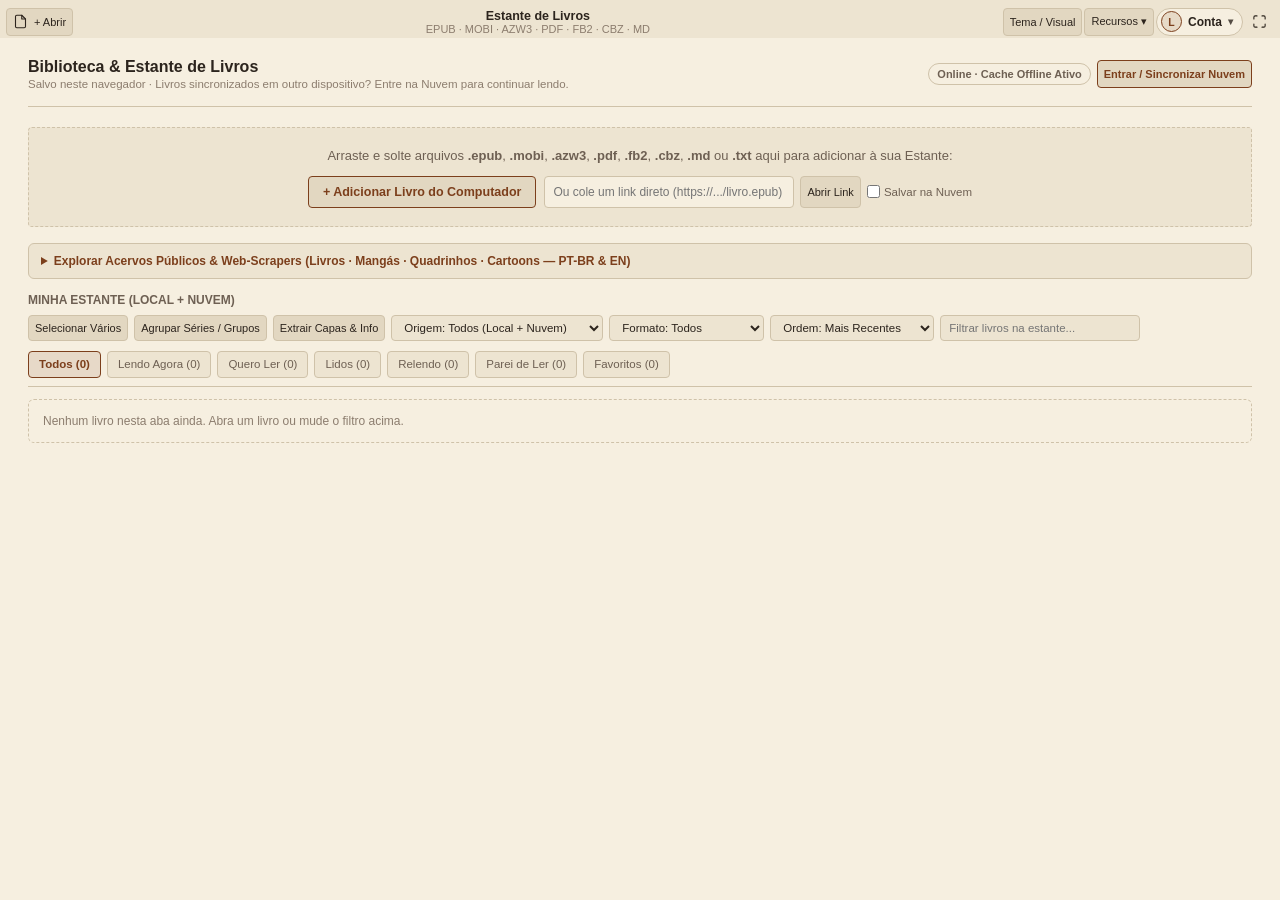
==== commit 60f99e00: "Add files via upload" ====
--- a/index.html
+++ b/index.html
@@ -3755,7 +3755,7 @@
       <button class="tb-btn tb-btn-solid reader-only-ctrl" id="btnCornellToggle" title="Abrir Notas no Método Cornell (Palavras-chave, Anotações e Resumo)" style="font-size:11px;">Cornell</button>
       <div id="pomodoroWidget" class="hidden" style="display:inline-flex; align-items:center; gap:2px;">
         <button class="tb-btn tb-btn-solid" id="btnPomodoroToggle" title="Iniciar / Pausar Timer Pomodoro" style="font-size:11px;">
-          <span id="lblPomodoroTimer">⏱ 25:00</span>
+          <span id="lblPomodoroTimer">25:00</span>
         </button>
         <button class="tb-btn tb-btn-icon" id="btnPomodoroReset" title="Reiniciar Pomodoro" style="font-size:11px; width:24px;">↺</button>
       </div>
@@ -3823,10 +3823,18 @@
   <!-- Menu Dropdown de Recursos -->
   <div class="tools-dropdown" id="toolsDropdown">
     <div style="display:flex; justify-content:space-between; align-items:center; padding:4px 8px 6px; border-bottom:1px solid var(--border-color); margin-bottom:4px;">
-      <span style="font-weight:700; font-size:11.5px; color:var(--text-primary); text-transform:uppercase; letter-spacing:0.5px;">⚡ Recursos &amp; Ferramentas</span>
+      <span style="font-weight:700; font-size:11.5px; color:var(--text-primary); text-transform:uppercase; letter-spacing:0.5px;">Recursos &amp; Ferramentas</span>
       <button type="button" class="tb-btn tb-btn-icon" id="btnCloseToolsDropdown" title="Fechar (Esc)" style="width:26px; height:26px; font-size:13px; cursor:pointer;">✕</button>
     </div>
     <div class="reader-only-ctrl" style="font-size:10.5px; font-weight:600; color:var(--text-muted); padding:4px 8px; text-transform:uppercase;">Leitura &amp; Recursos do Livro</div>
+    <button class="menu-item-btn reader-only-ctrl" id="btnOpenAiRecap">
+      <span>O Que Aconteceu Até Aqui? (Recap IA)</span>
+      <span class="menu-item-sub">Sem Spoilers</span>
+    </button>
+    <button class="menu-item-btn reader-only-ctrl" id="btnOpenAiTutor">
+      <span>Tutor IA (Conversar com o Livro)</span>
+      <span class="menu-item-sub">Tire Dúvidas</span>
+    </button>
     <button class="menu-item-btn reader-only-ctrl" id="btnWordWiseToggle">
       <span>Word Wise (Dicas Acima de Palavras)</span>
       <span class="menu-item-sub" id="lblWordWiseState">Desativado</span>
@@ -3887,8 +3895,8 @@
     </div>
 
     <div class="segmented" style="width:100%; margin-bottom:12px;" id="typoPopoverTabs">
-      <button type="button" class="active" id="tabBtnTypoBook" style="flex:1;">📖 Livro &amp; Leitura</button>
-      <button type="button" id="tabBtnTypoSite" style="flex:1;">🎨 Site &amp; Estante</button>
+      <button type="button" class="active" id="tabBtnTypoBook" style="flex:1;">Livro &amp; Leitura</button>
+      <button type="button" id="tabBtnTypoSite" style="flex:1;">Site &amp; Estante</button>
     </div>
 
     <!-- Aba 1: Livro & Leitura -->
@@ -4094,10 +4102,11 @@
     <button class="tb-btn" id="btnSelDict" title="Consultar Dicionário / Wiktionary">Dicionário</button>
     <button class="tb-btn" id="btnSelTrans" title="Traduzir trecho selecionado">Traduzir</button>
     <button class="tb-btn" id="btnSelSpeak" title="Ouvir pronúncia/leitura deste trecho">Ouvir</button>
+    <button class="tb-btn tb-btn-solid" id="btnSelAiTutor" title="Tutor IA: Explicar trecho, tirar dúvidas ou entender personagens com Inteligência Artificial" style="border-color:#8b5cf6; color:#8b5cf6; font-weight:600;">Tutor IA</button>
     <span id="selectionQuickTransBadge" class="quick-trans-pill hidden" title="Tradução instantânea"></span>
     <button class="tb-btn tb-btn-solid" id="btnSelAnki" title="Salvar palavra ou frase para o Anki">+ Anki</button>
-    <button class="tb-btn" id="btnSelQuoteCard" title="Criar Card Visual para Instagram / Redes Sociais">📷 Card</button>
-    <button class="tb-btn" id="btnSelRsvp" title="Ler este trecho em Leitura Rápida RSVP (Spritz)">⚡ RSVP</button>
+    <button class="tb-btn" id="btnSelQuoteCard" title="Criar Card Visual para Instagram / Redes Sociais">Card</button>
+    <button class="tb-btn" id="btnSelRsvp" title="Ler este trecho em Leitura Rápida RSVP (Spritz)">RSVP</button>
   </div>
 
   <!-- Card Flutuante (X-Ray Popover) que abre ao clicar no nome de um Personagem / Nota no livro -->
@@ -4192,8 +4201,9 @@
     <label style="display:inline-flex; align-items:center; gap:4px; font-size:11px; color:var(--text-secondary); cursor:pointer;" title="Avançar automaticamente para o próximo capítulo ao terminar de narrar">
       <input type="checkbox" id="chkTtsAutoNext" checked /> Auto-Cap
     </label>
+    <span title="Vozes [Neural] possuem qualidade de voz humana com entonação natural realista (Edge / Chrome)" style="font-size:10px; background:rgba(139,92,246,0.15); color:var(--accent); padding:2px 6px; border-radius:4px; font-weight:600; cursor:help; white-space:nowrap;">Voz Neural</span>
     <select id="selectTtsVoice" style="height:26px; max-width:160px; border:1px solid var(--border-color); border-radius:4px; background:var(--bg-page); color:var(--text-primary); font-size:11.5px;"></select>
-    <button class="tb-btn" id="btnShadowingRec" title="Gravar sua pronúncia (Shadowing) para comparar com o áudio">🎙 Shadowing</button>
+    <button class="tb-btn" id="btnShadowingRec" title="Gravar sua pronúncia (Shadowing) para comparar com o áudio">Shadowing</button>
     <audio id="audioShadowingPlayback" controls class="hidden" style="height:26px; max-width:170px;"></audio>
     <button class="tb-btn tb-btn-icon" id="btnTtsClose">✕</button>
   </div>
@@ -5293,7 +5303,7 @@
             <div id="catalogDetailTags" style="display:flex; gap:5px; flex-wrap:wrap;"></div>
             <div style="display:flex; gap:8px; flex-wrap:wrap; align-items:center; margin-top:4px;">
               <div id="catalogDetailPrimaryActions" style="display:flex; gap:8px; flex-wrap:wrap;"></div>
-              <button class="tb-btn tb-btn-solid hidden" id="btnFollowCatalogSeries" style="height:30px;">🔔 Acompanhar Série</button>
+              <button class="tb-btn tb-btn-solid hidden" id="btnFollowCatalogSeries" style="height:30px;">Acompanhar Série</button>
             </div>
             <div style="margin-top:4px;">
               <div style="font-size:11px; font-weight:700; color:var(--text-muted); text-transform:uppercase; margin-bottom:4px;">Sinopse / Informações</div>
@@ -5858,7 +5868,7 @@
               <button class="tb-btn tb-btn-solid" id="btnBatchSelectAll" style="height:26px; font-size:11px;">Marcar Visíveis</button>
               <button class="tb-btn tb-btn-solid" id="btnBatchUploadCloud" style="height:26px; font-size:11px;">Subir p/ Nuvem</button>
               <button class="tb-btn tb-btn-solid" id="btnBatchMoveGroup" style="height:26px; font-size:11px;">Mover p/ Grupo</button>
-              <button class="tb-btn tb-btn-solid" id="btnBatchEvictLocal" style="height:26px; font-size:11px;">☁ Só Nuvem</button>
+              <button class="tb-btn tb-btn-solid" id="btnBatchEvictLocal" style="height:26px; font-size:11px;">Só Nuvem</button>
               <button class="tb-btn tb-btn-solid" id="btnBatchCompileCbz" style="height:26px; font-size:11px;" title="Unir capítulos .cbz selecionados em um único volume .cbz">Compilar Volume (.cbz)</button>
               <button class="tb-btn" id="btnBatchDelete" style="height:26px; font-size:11px; border-color:#ef4444; color:#ef4444;">Remover</button>
               <button class="tb-btn" id="btnBatchClear" style="height:26px; font-size:11px;">Fechar</button>
@@ -5973,7 +5983,7 @@
   <div class="modal-backdrop" id="quoteCardModal">
     <div class="modal-card" style="max-width:540px; width:94vw;">
       <div class="modal-header">
-        <span>📷 Criar Card Visual de Citação</span>
+        <span>Criar Card Visual de Citação</span>
         <button class="tb-btn tb-btn-icon" id="btnCloseQuoteCardModal" title="Fechar (Esc)">✕</button>
       </div>
       <div class="modal-body" style="gap:12px;">
@@ -5993,10 +6003,10 @@
         </div>
 
         <div style="display:flex; justify-content:space-between; align-items:center; gap:8px; flex-wrap:wrap; margin-top:2px;">
-          <button type="button" class="btn" id="btnEditQuoteCardText">✏️ Editar Texto</button>
+          <button type="button" class="btn" id="btnEditQuoteCardText">Editar Texto</button>
           <div style="display:flex; gap:6px;">
-            <button type="button" class="btn" id="btnCopyQuoteCardImg">📋 Copiar Imagem</button>
-            <button type="button" class="btn primary" id="btnDownloadQuoteCardImg">⬇ Baixar PNG (1080x1080)</button>
+            <button type="button" class="btn" id="btnCopyQuoteCardImg">Copiar Imagem</button>
+            <button type="button" class="btn primary" id="btnDownloadQuoteCardImg">Baixar PNG (1080x1080)</button>
           </div>
         </div>
       </div>
@@ -6007,7 +6017,7 @@
   <div class="modal-backdrop" id="rsvpModal">
     <div class="modal-card" style="max-width:580px; width:94vw;">
       <div class="modal-header">
-        <span>⚡ Leitura Rápida RSVP (Spritz)</span>
+        <span>Leitura Rápida RSVP (Spritz)</span>
         <button class="tb-btn tb-btn-icon" id="btnCloseRsvpModal" title="Fechar (Esc)">✕</button>
       </div>
       <div class="modal-body" style="gap:14px;">
@@ -6065,6 +6075,96 @@
         <div id="qrCodeContainer" style="padding:12px; background:#fff; border-radius:8px; border:1px solid var(--border-color); display:flex; align-items:center; justify-content:center; width:200px; height:200px; margin:0 auto;"></div>
         <div id="qrCodeLinkText" style="font-size:11px; color:var(--text-muted); word-break:break-all; max-width:100%;"></div>
         <button class="tb-btn tb-btn-solid" id="btnCopyQrUrl" style="width:100%; border-color:var(--accent); color:var(--accent); font-weight:600;">Copiar Link de Leitura</button>
+      </div>
+    </div>
+  </div>
+
+  <!-- Modal IA: O que aconteceu até aqui? (Recap Inteligente Sem Spoilers) -->
+  <div class="modal-backdrop" id="aiRecapModal">
+    <div class="modal-card" style="max-width:620px; width:94vw;">
+      <div class="modal-header">
+        <span style="display:flex; align-items:center; gap:6px;">O Que Aconteceu Até Aqui? (Recap IA)</span>
+        <button class="tb-btn tb-btn-icon" id="btnCloseAiRecapModal" title="Fechar (Esc)">✕</button>
+      </div>
+      <div class="modal-body" style="gap:12px;">
+        <div style="background:var(--bg-toolbar); padding:10px 12px; border-radius:6px; border:1px solid var(--border-color); display:flex; flex-direction:column; gap:4px;">
+          <div style="font-size:13px; font-weight:700; color:var(--text-primary);" id="aiRecapBookTitle">Livro</div>
+          <div style="font-size:11.5px; color:var(--text-muted); display:flex; justify-content:space-between; flex-wrap:wrap; gap:6px;">
+            <span id="aiRecapPositionText">Posição: Calculando...</span>
+            <span style="color:var(--accent); font-weight:600;">Sem Spoilers dos Próximos Capítulos</span>
+          </div>
+        </div>
+
+        <div id="aiRecapApiKeyBox" style="background:rgba(139,92,246,0.06); border:1px solid rgba(139,92,246,0.25); border-radius:6px; padding:8px 12px; font-size:11.5px; display:none;">
+          <div style="display:flex; justify-content:space-between; align-items:center;">
+            <span>Chave Gemini API (opcional para IA profunda da Google):</span>
+            <a href="https://aistudio.google.com/app/apikey" target="_blank" rel="noopener noreferrer" style="color:var(--accent); font-weight:600;">Obter Grátis ↗</a>
+          </div>
+          <div style="display:flex; gap:6px; margin-top:6px;">
+            <input type="password" id="inputAiRecapKey" placeholder="Cole sua chave AIzaSy... (ou deixe vazio para resumo local)" style="flex:1; height:26px; border:1px solid var(--border-color); border-radius:4px; padding:0 8px; font-size:11px; background:var(--bg-page); color:var(--text-primary);" />
+            <button class="tb-btn tb-btn-solid" id="btnSaveAiRecapKey" style="height:26px; font-size:11px;">Salvar</button>
+          </div>
+        </div>
+
+        <div id="aiRecapLoading" style="display:none; text-align:center; padding:24px 12px; color:var(--accent); font-size:13px;">
+          <div class="spinner" style="margin:0 auto 10px; width:28px; height:28px; border:3px solid var(--border-color); border-top-color:var(--accent); border-radius:50%; animation:spin 0.8s linear infinite;"></div>
+          <span>Analisando os capítulos lidos e gerando o resumo até aqui...</span>
+        </div>
+
+        <div id="aiRecapContent" style="min-height:180px; max-height:46vh; overflow-y:auto; line-height:1.65; font-size:13px; background:var(--bg-page); border:1px solid var(--border-color); border-radius:6px; padding:14px; white-space:pre-wrap; color:var(--text-primary); user-select:text;"></div>
+      </div>
+      <div class="modal-footer" style="display:flex; justify-content:space-between; align-items:center; flex-wrap:wrap; gap:8px;">
+        <span style="font-size:11px; color:var(--text-muted);" id="aiRecapSourceInfo">Gerado por IA</span>
+        <div style="display:flex; gap:6px; flex-wrap:wrap;">
+          <button class="tb-btn" id="btnRegenerateAiRecap" title="Gerar novamente">Atualizar</button>
+          <button class="tb-btn" id="btnSpeakAiRecap" title="Ouvir em áudio">Ouvir</button>
+          <button class="tb-btn" id="btnCopyAiRecap" title="Copiar texto para área de transferência">Copiar</button>
+          <button class="tb-btn tb-btn-solid" id="btnCloseAiRecapModalFooter">Fechar</button>
+        </div>
+      </div>
+    </div>
+  </div>
+
+  <!-- Modal IA: Tutor de Dúvidas / Conversar com o Livro -->
+  <div class="modal-backdrop" id="aiTutorModal">
+    <div class="modal-card" style="max-width:620px; width:94vw;">
+      <div class="modal-header">
+        <span style="display:flex; align-items:center; gap:6px;">Tutor IA · Dúvidas &amp; Explicações</span>
+        <button class="tb-btn tb-btn-icon" id="btnCloseAiTutorModal" title="Fechar (Esc)">✕</button>
+      </div>
+      <div class="modal-body" style="gap:10px;">
+        <div id="aiTutorSnippetBox" style="background:var(--bg-toolbar); border-left:3px solid var(--accent); padding:8px 12px; font-style:italic; font-size:12px; max-height:85px; overflow-y:auto; border-radius:0 4px 4px 0; color:var(--text-secondary);">
+          <span id="aiTutorSnippetText">Nenhum trecho selecionado. Fazendo perguntas sobre o capítulo atual.</span>
+        </div>
+
+        <div style="display:flex; gap:6px; flex-wrap:wrap;">
+          <button class="tb-btn ai-tutor-preset-btn" data-preset="explain" style="font-size:11px; padding:3px 8px;">Explicar Simples</button>
+          <button class="tb-btn ai-tutor-preset-btn" data-preset="character" style="font-size:11px; padding:3px 8px;">Quem é esse personagem?</button>
+          <button class="tb-btn ai-tutor-preset-btn" data-preset="context" style="font-size:11px; padding:3px 8px;">Contexto e Significado</button>
+          <button class="tb-btn ai-tutor-preset-btn" data-preset="recap" style="font-size:11px; padding:3px 8px;">Resumir Trecho</button>
+        </div>
+
+        <div style="display:flex; gap:6px;">
+          <input type="text" id="inputAiTutorQuestion" placeholder="Faça uma pergunta sobre o trecho ou o livro..." style="flex:1; height:32px; border:1px solid var(--border-color); border-radius:6px; padding:0 8px; font-size:12px; background:var(--bg-page); color:var(--text-primary);" />
+          <button class="tb-btn tb-btn-solid" id="btnSendAiTutorQuestion" style="height:32px; padding:0 12px; font-weight:600;">Perguntar</button>
+        </div>
+
+        <div id="aiTutorLoading" style="display:none; text-align:center; padding:18px; color:var(--accent); font-size:12.5px;">
+          <div class="spinner" style="margin:0 auto 8px; width:24px; height:24px; border:2px solid var(--border-color); border-top-color:var(--accent); border-radius:50%; animation:spin 0.8s linear infinite;"></div>
+          <span>Consultando o assistente de leitura com o texto do livro...</span>
+        </div>
+
+        <div id="aiTutorAnswer" style="min-height:130px; max-height:42vh; overflow-y:auto; line-height:1.6; font-size:12.5px; background:var(--bg-page); border:1px solid var(--border-color); border-radius:6px; padding:12px; white-space:pre-wrap; color:var(--text-primary); user-select:text;">
+          Clique em uma das opções sugeridas acima ou digite sua dúvida no campo de pergunta.
+        </div>
+      </div>
+      <div class="modal-footer" style="display:flex; justify-content:space-between; align-items:center;">
+        <span style="font-size:11px; color:var(--text-muted);">Tutor inteligente sem spoilers</span>
+        <div style="display:flex; gap:6px;">
+          <button class="tb-btn" id="btnSpeakAiTutor" title="Ouvir resposta">Ouvir</button>
+          <button class="tb-btn" id="btnCopyAiTutor" title="Copiar resposta">Copiar</button>
+          <button class="tb-btn tb-btn-solid" id="btnCloseAiTutorModalFooter">Fechar</button>
+        </div>
       </div>
     </div>
   </div>
@@ -8860,7 +8960,12 @@
       const total = state.sections.length;
       if (!total) return;
       const cur = state.currentIndex + 1;
-      const pct = Math.round((cur / Math.max(1, total)) * 100);
+      const metrics = computeKindleReadingMetrics();
+      // O percentual deve refletir o progresso real de leitura no livro (Posição/palavras),
+      // e não apenas o índice bruto de arquivos de capítulo (que causava 'Pos. 7538 (50%)' em vez de 84%)
+      const pct = (metrics && metrics.totalLoc > 0 && state.format !== 'PDF')
+        ? Math.min(100, Math.max(0, Math.round((metrics.currentLoc / metrics.totalLoc) * 100)))
+        : Math.round((cur / Math.max(1, total)) * 100);
 
       dom.inputSectionNum.value = String(cur);
       dom.lblTotalSections.textContent = `/ ${total}`;
@@ -8967,7 +9072,6 @@
       }
 
       const sec = state.sections[state.currentIndex];
-      const metrics = computeKindleReadingMetrics();
 
       let kindleSummary = '';
       const cefrShort = state._cachedCefr ? `Nível: CEFR ${state._cachedCefr.code} (${state._cachedCefr.level.split('(')[1] ? state._cachedCefr.level.split('(')[1].replace(')', '') : state._cachedCefr.level})` : 'Nível: Calculando CEFR...';
@@ -10297,7 +10401,7 @@
           }
           let finalBack = translated;
           if (transliteration) {
-            finalBack = `🗣 Pronúncia / Fonética: [ ${transliteration} ]\n\n📖 Tradução: ${translated}`;
+            finalBack = `Pronúncia / Fonética: [ ${transliteration} ]\n\nTradução: ${translated}`;
           }
           if (dictExtra) {
             finalBack += `\n\n${dictExtra}`;
@@ -10903,6 +11007,14 @@
       btnSelRsvpEl.addEventListener('click', () => {
         if (dom.selectionToolbar) dom.selectionToolbar.classList.remove('open');
         openRsvpModal(state.selectedText || '');
+      });
+    }
+    const btnSelAiTutorEl = document.getElementById('btnSelAiTutor');
+    if (btnSelAiTutorEl) {
+      btnSelAiTutorEl.addEventListener('click', () => {
+        const text = state.selectedText || '';
+        if (dom.selectionToolbar) dom.selectionToolbar.classList.remove('open');
+        openAiTutorModal({ text });
       });
     }
 
@@ -12058,7 +12170,7 @@
               <button class="btn primary btn-read-book" style="flex:1;">${b.isLocal ? (h ? 'Continuar' : 'Ler') : (h ? 'Baixar e Continuar' : 'Baixar e Ler')}</button>
               ${b.isLocal && !b.inCloud ? '<button class="btn btn-up-cloud" title="Enviar este livro para sua Estante na Nuvem">Nuvem</button>' : ''}
               ${showCopyCloudBtn ? '<button class="btn btn-copy-cloud" title="Copiar/espelhar este livro para outro banco na nuvem">⇄ Nuvem</button>' : ''}
-              ${b.isLocal && b.inCloud ? '<button class="btn btn-evict-local" title="Liberar espaço deste dispositivo mantendo o livro salvo na Nuvem">☁ Só Nuvem</button>' : ''}
+              ${b.isLocal && b.inCloud ? '<button class="btn btn-evict-local" title="Liberar espaço deste dispositivo mantendo o livro salvo na Nuvem">Só Nuvem</button>' : ''}
               ${b.isLocal ? '<button class="btn btn-dl-book" title="Baixar arquivo original">↓</button>' : ''}
               <button class="btn btn-del-book" title="Remover">${b.isLocal ? '✕' : '✕ Nuvem'}</button>
             </div>
@@ -13265,19 +13377,71 @@
     let ttsCurrentIdx = 0;
     let ttsPlaying = false;
 
+    function isVoiceNeural(v) {
+      const name = (v && v.name ? v.name : '').toLowerCase();
+      return /natural|neural|online|enhanced|siri|premium|google|network/i.test(name);
+    }
+
     function populateVoices() {
-      if (!('speechSynthesis' in window)) return;
+      if (!('speechSynthesis' in window) || !selectTtsVoice) return;
       const voices = window.speechSynthesis.getVoices();
       if (!voices.length) return;
       selectTtsVoice.innerHTML = '';
-      voices.forEach((v, i) => {
+
+      const mapped = voices.map((v, originalIdx) => ({
+        voice: v,
+        originalIdx,
+        isNeural: isVoiceNeural(v),
+        isPt: (v.lang || '').toLowerCase().startsWith('pt'),
+        isEn: (v.lang || '').toLowerCase().startsWith('en')
+      }));
+
+      mapped.sort((a, b) => {
+        const score = item => {
+          if (item.isPt && item.isNeural) return 100;
+          if (item.isPt) return 80;
+          if (item.isEn && item.isNeural) return 60;
+          if (item.isNeural) return 40;
+          if (item.isEn) return 20;
+          return 0;
+        };
+        return score(b) - score(a);
+      });
+
+      const savedVoiceName = localStorage.getItem('reader_tts_voice_name') || '';
+      let chosenOpt = null;
+
+      mapped.forEach((item) => {
+        const v = item.voice;
         const opt = document.createElement('option');
-        opt.value = String(i);
-        opt.textContent = `${v.name} (${v.lang})`;
-        if (v.lang.toLowerCase().startsWith('pt') && !selectTtsVoice.value) opt.selected = true;
+        opt.value = String(item.originalIdx);
+        const neuralBadge = item.isNeural ? '[Neural] ' : '';
+        opt.textContent = `${neuralBadge}${v.name} (${v.lang})`;
+
+        if (savedVoiceName && v.name === savedVoiceName) {
+          opt.selected = true;
+          chosenOpt = opt;
+        } else if (!chosenOpt && item.isPt && item.isNeural) {
+          opt.selected = true;
+          chosenOpt = opt;
+        } else if (!chosenOpt && item.isPt) {
+          opt.selected = true;
+          chosenOpt = opt;
+        }
         selectTtsVoice.appendChild(opt);
       });
     }
+
+    if (selectTtsVoice) {
+      selectTtsVoice.addEventListener('change', () => {
+        const voices = window.speechSynthesis.getVoices();
+        const vIdx = parseInt(selectTtsVoice.value, 10);
+        if (!isNaN(vIdx) && voices[vIdx]) {
+          localStorage.setItem('reader_tts_voice_name', voices[vIdx].name);
+        }
+      });
+    }
+
     if ('speechSynthesis' in window) {
       populateVoices();
       window.speechSynthesis.onvoiceschanged = populateVoices;
@@ -13392,7 +13556,7 @@
       if (!lblPomodoroEl) return;
       const m = String(Math.floor(__pomodoroSec / 60)).padStart(2, '0');
       const s = String(__pomodoroSec % 60).padStart(2, '0');
-      lblPomodoroEl.textContent = `⏱ ${m}:${s}`;
+      lblPomodoroEl.textContent = `${m}:${s}`;
     }
     function resetPomodoroTimer(silent = false) {
       if (__pomodoroInterval) {
@@ -14259,7 +14423,8 @@
       });
     }
 
-    async function callGeminiOrLocal(prompt, bookContext) {
+    async function callGeminiOrLocal(prompt, bookContext, customSystem = '') {
+      const sysInstruction = customSystem || 'Você é o assistente inteligente de leitura NotebookLM. Responda em português com clareza e embasamento no texto da obra fornecida.';
       if (state.geminiApiKey) {
         try {
           const resp = await fetch(`https://generativelanguage.googleapis.com/v1beta/models/gemini-1.5-flash:generateContent?key=${encodeURIComponent(state.geminiApiKey)}`, {
@@ -14268,7 +14433,7 @@
             body: JSON.stringify({
               contents: [{
                 parts: [
-                  { text: `Você é o assistente inteligente de leitura NotebookLM. Responda em português com clareza e embasamento no texto da obra fornecida.\n\nCONTEXTO DO LIVRO:\n${bookContext.slice(0, 40000)}\n\nPERGUNTA/TAREFA:\n${prompt}` }
+                  { text: `${sysInstruction}\n\nCONTEXTO DO LIVRO:\n${bookContext.slice(0, 40000)}\n\nPERGUNTA/TAREFA:\n${prompt}` }
                 ]
               }]
             })
@@ -15556,7 +15721,7 @@
             <mark class="user-hl user-hl-${item.color || 'yellow'}">"${escapeHtml(item.text)}"</mark>
           </div>
           <div style="display:flex; gap:6px; justify-content:flex-end; margin-top:6px;">
-            <button class="tb-btn tb-btn-solid btn-q-card" style="height:24px; font-size:11px;">📷 Card</button>
+            <button class="tb-btn tb-btn-solid btn-q-card" style="height:24px; font-size:11px;">Card</button>
             <button class="tb-btn tb-btn-solid btn-q-copy" style="height:24px; font-size:11px;">Copiar Citação</button>
             <button class="tb-btn tb-btn-solid btn-q-anki" style="height:24px; font-size:11px;">Enviar p/ Anki</button>
             <button class="tb-btn tb-btn-solid btn-q-jump" style="height:24px; font-size:11px;">Ir p/ Página</button>
@@ -15893,7 +16058,7 @@
       ctx.font = `600 18px system-ui, sans-serif`;
       ctx.fillStyle = accentColor;
       ctx.textAlign = 'right';
-      ctx.fillText('📖 Leitor Portátil', W - pad - 40, footerY + 54);
+      ctx.fillText('Leitor Portátil', W - pad - 40, footerY + 54);
       ctx.font = `14px system-ui, sans-serif`;
       ctx.fillStyle = mutedColor;
       ctx.fillText('leitor.app', W - pad - 40, footerY + 78);
@@ -16182,6 +16347,356 @@
     });
 
     // =========================================================
+    // 2B. RECURSOS DE INTELIGÊNCIA ARTIFICIAL: RECAP INTELIGENTE & TUTOR IA
+    // =========================================================
+
+    // Função utilitária para falar texto com a melhor voz neural disponível
+    function speakTextWithBestVoice(text) {
+      if (!('speechSynthesis' in window)) {
+        showToast('Síntese de voz não suportada pelo navegador.');
+        return;
+      }
+      if (window.speechSynthesis.speaking) {
+        window.speechSynthesis.cancel();
+        showToast('Áudio interrompido.');
+        return;
+      }
+      const clean = (text || '').replace(/[#*_`>]/g, '').trim();
+      if (!clean) return;
+      const utter = new SpeechSynthesisUtterance(clean);
+      utter.rate = 1.0;
+      const voices = window.speechSynthesis.getVoices();
+      const vIdx = selectTtsVoice ? parseInt(selectTtsVoice.value, 10) : NaN;
+      if (!isNaN(vIdx) && voices[vIdx]) {
+        utter.voice = voices[vIdx];
+        utter.lang = voices[vIdx].lang;
+      }
+      window.speechSynthesis.speak(utter);
+      showToast('Ouvindo com voz sintetizada...');
+    }
+
+    // --- RECAP INTELIGENTE ("O QUE ACONTECEU ATÉ AQUI?") ---
+    function openAiRecapModal() {
+      if (!state.sections || !state.sections.length) {
+        showToast('Abra um livro primeiro para recapitular a história.');
+        return;
+      }
+      const toolsM = document.getElementById('toolsDropdown');
+      if (toolsM) toolsM.classList.remove('open');
+
+      const modal = document.getElementById('aiRecapModal');
+      const bookTitle = document.getElementById('aiRecapBookTitle');
+      const posText = document.getElementById('aiRecapPositionText');
+      const apiKeyBox = document.getElementById('aiRecapApiKeyBox');
+      const inpKey = document.getElementById('inputAiRecapKey');
+
+      if (bookTitle) bookTitle.textContent = state.title || 'Livro';
+      const cur = state.currentIndex + 1;
+      const sec = state.sections[state.currentIndex];
+      const secTitle = sec ? (sec.title || `Capítulo ${cur}`) : `Capítulo ${cur}`;
+      const metrics = (typeof computeKindleReadingMetrics === 'function') ? computeKindleReadingMetrics() : null;
+      const locStr = metrics ? ` · Pág. ${metrics.estCurrentPage} de ${metrics.estTotalPages} · Pos. ${metrics.currentLoc} de ${metrics.totalLoc}` : '';
+      if (posText) posText.textContent = `Atualmente no Capítulo ${cur} (${secTitle})${locStr}`;
+
+      if (apiKeyBox && inpKey) {
+        if (state.geminiApiKey) {
+          apiKeyBox.style.display = 'none';
+          inpKey.value = state.geminiApiKey;
+        } else {
+          apiKeyBox.style.display = 'block';
+          inpKey.value = '';
+        }
+      }
+
+      if (modal) modal.classList.add('open');
+      generateAiRecap();
+    }
+
+    async function generateAiRecap() {
+      const loading = document.getElementById('aiRecapLoading');
+      const content = document.getElementById('aiRecapContent');
+      const sourceInfo = document.getElementById('aiRecapSourceInfo');
+      if (!content || !loading) return;
+
+      loading.style.display = 'block';
+      content.style.display = 'none';
+
+      if (window.speechSynthesis && window.speechSynthesis.speaking) {
+        window.speechSynthesis.cancel();
+      }
+
+      const cur = state.currentIndex + 1;
+      const sec = state.sections[state.currentIndex];
+      const secTitle = sec ? (sec.title || `Capítulo ${cur}`) : `Capítulo ${cur}`;
+
+      if (state.currentIndex === 0) {
+        loading.style.display = 'none';
+        content.style.display = 'block';
+        content.textContent = `Você está no primeiro capítulo da obra ("${secTitle}").\n\nAinda não há capítulos anteriores para recapitular! Comece sua leitura e, quando fizer uma pausa de alguns dias ou semanas, clique aqui para relembrar os acontecimentos sem nenhum spoiler do que vem pela frente.`;
+        if (sourceInfo) sourceInfo.textContent = 'Início do Livro';
+        return;
+      }
+
+      // Reunir histórico dos capítulos anteriores até currentIndex - 1
+      let pastChaptersSummary = [];
+      let recentFullText = '';
+
+      for (let i = 0; i < state.currentIndex; i++) {
+        const s = state.sections[i];
+        if (!s) continue;
+        const title = s.title || `Capítulo ${i + 1}`;
+        const raw = (s.text || '').trim();
+        if (i >= state.currentIndex - 2) {
+          // Os últimos 2 capítulos anteriores recebem texto completo
+          recentFullText += `\n\n--- [${title}] ---\n` + raw.slice(0, 16000);
+        } else if (raw) {
+          // Capítulos mais antigos recebem snippet de abertura e fechamento
+          const snippet = raw.slice(0, 280) + '... ' + (raw.length > 500 ? raw.slice(-280) : '');
+          pastChaptersSummary.push(`- ${title}: "${snippet}"`);
+        }
+      }
+
+      const bookContext = `LIVRO: ${state.title}\nCAPÍTULOS ANTERIORES JÁ LIDOS:\n${pastChaptersSummary.join('\n')}\n\nÚLTIMOS CAPÍTULOS ANTES DO ATUAL:\n${recentFullText}`;
+
+      const prompt = `Você é um assistente e tutor literário cuidadoso.
+O leitor está lendo a obra "${state.title}" e está no capítulo/seção ${cur} ("${secTitle}").
+Gere um "O Que Aconteceu Até Aqui? (Recap Inteligente)" conciso e envolvente dos acontecimentos da história estritamente ANTES deste capítulo.
+
+REGRAS CRÍTICAS E OBRIGATÓRIAS:
+1. SEM SPOILERS: NÃO fale nada sobre o que acontece no capítulo ${cur} ou capítulos futuros. O leitor AINDA NÃO LEU o capítulo atual.
+2. ESTRUTURA DO RESUMO:
+   - ONDE A HISTÓRIA PAROU: Em que situação os personagens foram deixados no final do capítulo anterior.
+   - PERSONAGENS EM DESTAQUE: Quem são os personagens principais ativos no momento e seus objetivos imediatos.
+   - CONFLITO / MISTÉRIO ATUAL: O principal problema ou dilema que eles estão enfrentando agora.
+3. Seja didático, claro, com parágrafos bem pontuados e formatação agradável em português.`;
+
+      let recapResult = '';
+      if (state.geminiApiKey) {
+        recapResult = await callGeminiOrLocal(prompt, bookContext, 'Você é um assistente e tutor literário especialista em resumos e recapitulações inteligentes sem spoilers.');
+      } else {
+        const lines = [
+          `Recapitulação dos Capítulos Lidos até aqui em "${state.title}":`,
+          '',
+          `Você leu ${state.currentIndex} capítulos e está iniciando o Capítulo ${cur} ("${secTitle}").`,
+          '',
+          'Linha do tempo dos acontecimentos lidos:'
+        ];
+        for (let i = 0; i < state.currentIndex; i++) {
+          const s = state.sections[i];
+          const t = s ? (s.title || `Capítulo ${i + 1}`) : `Capítulo ${i + 1}`;
+          const clean = s && s.text ? s.text.replace(/\s+/g, ' ').slice(0, 150).trim() : '';
+          lines.push(`• ${t}: "${clean}..."`);
+        }
+        lines.push('', 'Dica: Adicione sua chave gratuita do Gemini no campo acima para gerar um resumo narrativo inteligente e ultra-detalhado com Inteligência Artificial!');
+        recapResult = lines.join('\n');
+      }
+
+      loading.style.display = 'none';
+      content.style.display = 'block';
+      content.textContent = recapResult;
+      if (sourceInfo) {
+        sourceInfo.textContent = state.geminiApiKey ? 'Resumo gerado por Google Gemini AI' : 'Resumo automático offline (adicione chave p/ IA)';
+      }
+    }
+
+    const btnOpenAiRecapEl = document.getElementById('btnOpenAiRecap');
+    if (btnOpenAiRecapEl) btnOpenAiRecapEl.addEventListener('click', openAiRecapModal);
+
+    const btnCloseAiRecapModal = document.getElementById('btnCloseAiRecapModal');
+    if (btnCloseAiRecapModal) btnCloseAiRecapModal.addEventListener('click', () => {
+      if (window.speechSynthesis && window.speechSynthesis.speaking) window.speechSynthesis.cancel();
+      const m = document.getElementById('aiRecapModal');
+      if (m) m.classList.remove('open');
+    });
+
+    const btnCloseAiRecapFooter = document.getElementById('btnCloseAiRecapModalFooter');
+    if (btnCloseAiRecapFooter) btnCloseAiRecapFooter.addEventListener('click', () => {
+      if (window.speechSynthesis && window.speechSynthesis.speaking) window.speechSynthesis.cancel();
+      const m = document.getElementById('aiRecapModal');
+      if (m) m.classList.remove('open');
+    });
+
+    const btnRegenerateAiRecap = document.getElementById('btnRegenerateAiRecap');
+    if (btnRegenerateAiRecap) btnRegenerateAiRecap.addEventListener('click', generateAiRecap);
+
+    const btnSpeakAiRecap = document.getElementById('btnSpeakAiRecap');
+    if (btnSpeakAiRecap) btnSpeakAiRecap.addEventListener('click', () => {
+      const c = document.getElementById('aiRecapContent');
+      speakTextWithBestVoice(c ? c.textContent : '');
+    });
+
+    const btnCopyAiRecap = document.getElementById('btnCopyAiRecap');
+    if (btnCopyAiRecap) btnCopyAiRecap.addEventListener('click', () => {
+      const c = document.getElementById('aiRecapContent');
+      if (c && c.textContent) {
+        navigator.clipboard.writeText(c.textContent);
+        showToast('Resumo copiado com sucesso!');
+      }
+    });
+
+    const btnSaveAiRecapKey = document.getElementById('btnSaveAiRecapKey');
+    const inputAiRecapKey = document.getElementById('inputAiRecapKey');
+    if (btnSaveAiRecapKey && inputAiRecapKey) {
+      btnSaveAiRecapKey.addEventListener('click', () => {
+        state.geminiApiKey = inputAiRecapKey.value.trim();
+        localStorage.setItem('reader_geminiApiKey', state.geminiApiKey);
+        showToast(state.geminiApiKey ? 'Chave Gemini salva com sucesso!' : 'Chave removida.');
+        const box = document.getElementById('aiRecapApiKeyBox');
+        if (state.geminiApiKey && box) box.style.display = 'none';
+        generateAiRecap();
+      });
+    }
+
+    // --- TUTOR DE DÚVIDAS / CONVERSAR COM O LIVRO ---
+    let activeTutorSnippet = '';
+
+    function openAiTutorModal(opts = {}) {
+      const modal = document.getElementById('aiTutorModal');
+      const snippetBox = document.getElementById('aiTutorSnippetBox');
+      const snippetText = document.getElementById('aiTutorSnippetText');
+      const inp = document.getElementById('inputAiTutorQuestion');
+      const ans = document.getElementById('aiTutorAnswer');
+
+      const toolsM = document.getElementById('toolsDropdown');
+      if (toolsM) toolsM.classList.remove('open');
+
+      activeTutorSnippet = (opts.text || '').trim();
+      const cur = state.currentIndex + 1;
+      const sec = state.sections && state.sections[state.currentIndex];
+      const secTitle = sec ? (sec.title || `Capítulo ${cur}`) : `Capítulo ${cur}`;
+
+      if (activeTutorSnippet) {
+        if (snippetText) snippetText.textContent = `"${activeTutorSnippet.slice(0, 280)}${activeTutorSnippet.length > 280 ? '...' : ''}"`;
+        if (snippetBox) snippetBox.style.display = 'block';
+      } else {
+        if (snippetText) snippetText.textContent = `Livro: ${state.title || 'Livro'} · Capítulo ${cur} (${secTitle})`;
+        if (snippetBox) snippetBox.style.display = 'block';
+      }
+
+      if (ans) {
+        ans.textContent = 'Clique em uma das opções sugeridas acima ou faça qualquer pergunta sobre o trecho ou a história.';
+      }
+      if (inp) inp.value = '';
+
+      if (modal) modal.classList.add('open');
+      if (inp) inp.focus();
+    }
+
+    async function sendAiTutorQuestion(customQuestion = '') {
+      const inp = document.getElementById('inputAiTutorQuestion');
+      const q = (customQuestion || (inp ? inp.value : '')).trim();
+      if (!q) {
+        showToast('Digite uma pergunta ou selecione um botão de ajuda.');
+        return;
+      }
+
+      const loading = document.getElementById('aiTutorLoading');
+      const ans = document.getElementById('aiTutorAnswer');
+      if (!ans || !loading) return;
+
+      loading.style.display = 'block';
+      ans.style.display = 'none';
+
+      if (window.speechSynthesis && window.speechSynthesis.speaking) {
+        window.speechSynthesis.cancel();
+      }
+
+      const cur = state.currentIndex + 1;
+      const sec = state.sections && state.sections[state.currentIndex];
+      const secTitle = sec ? (sec.title || `Capítulo ${cur}`) : `Capítulo ${cur}`;
+      const secText = sec ? (sec.text || '').slice(0, 24000) : '';
+
+      const context = `LIVRO: ${state.title || 'Livro'}\nCAPÍTULO ATUAL: ${cur} (${secTitle})\nTRECHO SELECIONADO:\n${activeTutorSnippet || '(Nenhum trecho específico selecionado)'}\n\nTEXTO DO CAPÍTULO:\n${secText}`;
+
+      const sysInstruction = `Você é um tutor literário particular de alto nível para quem está lendo o livro "${state.title || 'Livro'}".
+Responda de forma didática, clara e em português natural.
+REGRA DE OURO: Não dê spoilers de capítulos futuros. Baseie-se apenas no trecho selecionado e no contexto deste capítulo e dos anteriores.`;
+
+      const prompt = `Pergunta/Dúvida do leitor:
+${q}
+
+Trecho de referência no livro:
+"${activeTutorSnippet || secTitle}"
+
+Responda com clareza, explicando termos difíceis, personagens ou motivações sem estragar as surpresas futuras da leitura.`;
+
+      const result = await callGeminiOrLocal(prompt, context, sysInstruction);
+
+      loading.style.display = 'none';
+      ans.style.display = 'block';
+      ans.textContent = result;
+    }
+
+    const btnOpenAiTutorEl = document.getElementById('btnOpenAiTutor');
+    if (btnOpenAiTutorEl) btnOpenAiTutorEl.addEventListener('click', () => openAiTutorModal());
+
+    const btnCloseAiTutorModal = document.getElementById('btnCloseAiTutorModal');
+    if (btnCloseAiTutorModal) btnCloseAiTutorModal.addEventListener('click', () => {
+      if (window.speechSynthesis && window.speechSynthesis.speaking) window.speechSynthesis.cancel();
+      const m = document.getElementById('aiTutorModal');
+      if (m) m.classList.remove('open');
+    });
+
+    const btnCloseAiTutorFooter = document.getElementById('btnCloseAiTutorModalFooter');
+    if (btnCloseAiTutorFooter) btnCloseAiTutorFooter.addEventListener('click', () => {
+      if (window.speechSynthesis && window.speechSynthesis.speaking) window.speechSynthesis.cancel();
+      const m = document.getElementById('aiTutorModal');
+      if (m) m.classList.remove('open');
+    });
+
+    const btnSendAiTutorQuestion = document.getElementById('btnSendAiTutorQuestion');
+    if (btnSendAiTutorQuestion) btnSendAiTutorQuestion.addEventListener('click', () => sendAiTutorQuestion());
+
+    const inputAiTutorQuestion = document.getElementById('inputAiTutorQuestion');
+    if (inputAiTutorQuestion) {
+      inputAiTutorQuestion.addEventListener('keydown', (e) => {
+        if (e.key === 'Enter') sendAiTutorQuestion();
+      });
+    }
+
+    document.querySelectorAll('.ai-tutor-preset-btn').forEach(btn => {
+      btn.addEventListener('click', () => {
+        const preset = btn.dataset.preset;
+        let q = '';
+        if (preset === 'explain') q = 'Explique este trecho de forma simples e didática para um leitor em português:';
+        else if (preset === 'character') q = 'Quem são os personagens citados neste trecho, qual sua importância e o que fizeram até este ponto da história sem spoilers do futuro?';
+        else if (preset === 'context') q = 'Qual é o contexto histórico, científico, filosófico ou literário deste parágrafo dentro da narrativa?';
+        else if (preset === 'recap') q = 'Faça um resumo direto em 2 ou 3 frases deste trecho:';
+        sendAiTutorQuestion(q);
+      });
+    });
+
+    const btnSpeakAiTutor = document.getElementById('btnSpeakAiTutor');
+    if (btnSpeakAiTutor) btnSpeakAiTutor.addEventListener('click', () => {
+      const ans = document.getElementById('aiTutorAnswer');
+      speakTextWithBestVoice(ans ? ans.textContent : '');
+    });
+
+    const btnCopyAiTutor = document.getElementById('btnCopyAiTutor');
+    if (btnCopyAiTutor) btnCopyAiTutor.addEventListener('click', () => {
+      const ans = document.getElementById('aiTutorAnswer');
+      if (ans && ans.textContent) {
+        navigator.clipboard.writeText(ans.textContent);
+        showToast('Resposta copiada!');
+      }
+    });
+
+    document.addEventListener('keydown', (e) => {
+      if (e.key === 'Escape') {
+        const recapM = document.getElementById('aiRecapModal');
+        if (recapM && recapM.classList.contains('open')) {
+          if (window.speechSynthesis && window.speechSynthesis.speaking) window.speechSynthesis.cancel();
+          recapM.classList.remove('open');
+        }
+        const tutorM = document.getElementById('aiTutorModal');
+        if (tutorM && tutorM.classList.contains('open')) {
+          if (window.speechSynthesis && window.speechSynthesis.speaking) window.speechSynthesis.cancel();
+          tutorM.classList.remove('open');
+        }
+      }
+    });
+
+    // =========================================================
     // 3. EXPORTAÇÃO OBSIDIAN / NOTION COM YAML FRONTMATTER
     // =========================================================
     function buildObsidianMarkdown({ title, author, format, cefr, progress, pagesRead, totalPages, highlights, notes, review }) {
@@ -16229,7 +16744,7 @@
       }
 
       if (Array.isArray(highlights) && highlights.length) {
-        lines.push(`## 📌 Destaques & Citações (${highlights.length})`, '');
+        lines.push(`## Destaques & Citações (${highlights.length})`, '');
         highlights.forEach((hl, i) => {
           const q = (hl.text || hl.quote || '').trim();
           const ch = hl.chapterTitle || `Trecho ${i + 1}`;
@@ -16237,14 +16752,14 @@
           lines.push(`> [!quote] ${ch}${dt ? ` — ${dt}` : ''}`);
           lines.push(`> "${q}"`);
           if (hl.note) {
-            lines.push(`>\n> 💭 **Nota:** *${hl.note.trim()}*`);
+            lines.push(`>\n> **Nota:** *${hl.note.trim()}*`);
           }
           lines.push('');
         });
       }
 
       if (Array.isArray(notes) && notes.length) {
-        lines.push(`## 💡 Fichamento & Raio-X (${notes.length})`, '');
+        lines.push(`## Fichamento & Raio-X (${notes.length})`, '');
         notes.forEach((n, i) => {
           lines.push(`- **${n.name || n.title || `Nota ${i + 1}`}**: ${n.note || n.text || ''}`);
         });
@@ -16255,7 +16770,7 @@
         const cMap = JSON.parse(localStorage.getItem('reader_cornell_notes') || '{}');
         const cn = (activeBookInfoTarget && activeBookInfoTarget.bookKey) ? cMap[activeBookInfoTarget.bookKey] : (cMap[state.bookKey] || null);
         if (cn && (cn.cues || cn.notes || cn.summary)) {
-          lines.push('## 🧠 Anotações Cornell', '');
+          lines.push('## Anotações Cornell', '');
           if (cn.cues) {
             lines.push('> [!question] Palavras-chave / Perguntas');
             lines.push(`> ${cn.cues.trim().replace(/\n/g, '\n> ')}`, '');
@@ -16331,7 +16846,7 @@
         '  - obsidian',
         '---',
         '',
-        '# 📖 Minhas Citações & Destaques de Leitura',
+        '# Minhas Citações & Destaques de Leitura',
         ''
       ];
 
@@ -16339,7 +16854,7 @@
         lines.push(`> [!quote] ${q.bookTitle} — ${q.chapterTitle || 'Seção ' + (q.sectionIndex + 1)} (${q.date || ''})`);
         lines.push(`> "${q.text}"`);
         if (q.note) {
-          lines.push(`>\n> 💭 **Nota:** *${q.note}*`);
+          lines.push(`>\n> **Nota:** *${q.note}*`);
         }
         lines.push('');
       });
@@ -16418,7 +16933,7 @@
       btnShadowEl.addEventListener('click', async () => {
         if (__shadowRec && __shadowRec.state === 'recording') {
           __shadowRec.stop();
-          btnShadowEl.textContent = '🎙 Shadowing';
+          btnShadowEl.textContent = 'Shadowing';
           btnShadowEl.classList.remove('active');
           return;
         }
@@ -16439,7 +16954,7 @@
             audioShadowEl.play().catch(() => {});
           };
           __shadowRec.start();
-          btnShadowEl.textContent = '⏹ Parar Voz';
+          btnShadowEl.textContent = 'Parar Gravação';
           btnShadowEl.classList.add('active');
         } catch (err) {
           showToast('Permissão de microfone negada: ' + err.message, true);
@@ -17270,7 +17785,7 @@
         row.style.cssText = 'display:flex; align-items:center; justify-content:space-between; gap:10px;';
         if (item.isFolder) {
           row.innerHTML = `
-            <div style="font-weight:600; color:var(--text-primary); overflow:hidden; text-overflow:ellipsis; white-space:nowrap;">📁 ${escapeHtml(item.name)}</div>
+            <div style="font-weight:600; color:var(--text-primary); overflow:hidden; text-overflow:ellipsis; white-space:nowrap;">[Pasta] ${escapeHtml(item.name)}</div>
             <button class="tb-btn tb-btn-solid btn-open-drive-folder" style="height:26px; font-size:11px; flex-shrink:0;">Abrir Pasta</button>
           `;
           row.querySelector('.btn-open-drive-folder').addEventListener('click', () => {
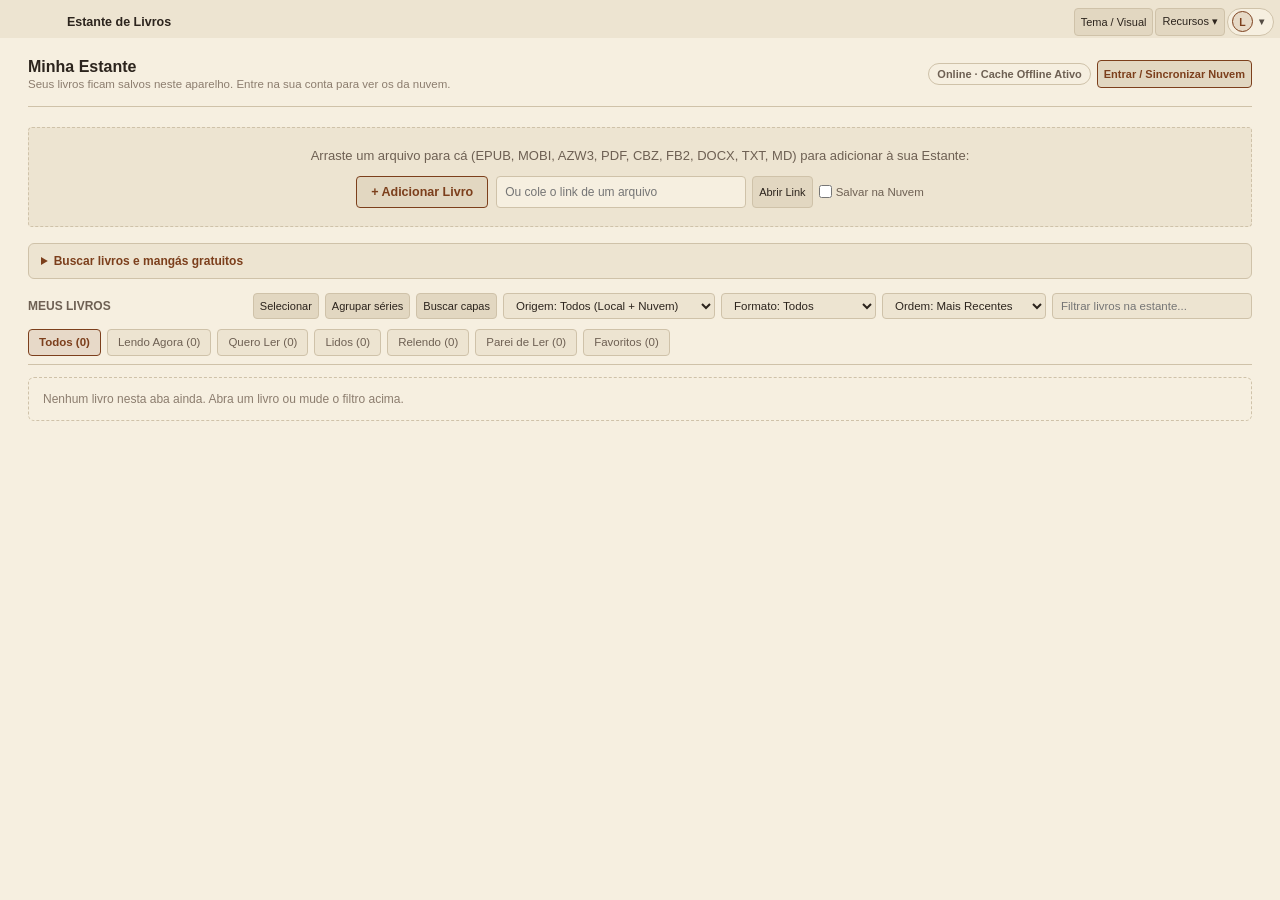
==== commit 8164a6a9: "Add files via upload" ====
--- a/index.html
+++ b/index.html
@@ -13,3633 +13,3766 @@
   <script src="https://cdnjs.cloudflare.com/ajax/libs/pdf.js/3.11.174/pdf.min.js" defer></script>
   <script src="https://cdnjs.cloudflare.com/ajax/libs/pdf.js/3.11.174/pdf.worker.min.js" defer></script>
   <style>
-    :root {
-      /* Tema Sépia Editorial (Padrão) */
-      --bg-workspace: #e4dac6;
-      --bg-toolbar: #ede4d1;
-      --bg-sidebar: #eae0cc;
-      --bg-page: #f6efe0;
-      --bg-control: #e2d7c1;
-      --bg-control-hover: #d6c9ae;
-      --text-primary: #2c241d;
-      --text-secondary: #6e6053;
-      --text-muted: #8c7d6e;
-      --border-color: #cfc2a9;
-      --accent: #7c3f1c;
-      --accent-subtle: rgba(124, 63, 28, 0.12);
-      --page-shadow: 0 2px 12px rgba(44, 36, 29, 0.12), 0 0 1px rgba(44, 36, 29, 0.2);
-
-      /* Tipografia de Leitura */
-      --book-font: Georgia, "Times New Roman", serif;
-      --book-font-size: 18px;
-      --book-line-height: 1.72;
-      --book-max-width: 720px;
-      --book-align: justify;
-    }
-
-    [data-theme="light"] {
-      --bg-workspace: #e9ecef;
-      --bg-toolbar: #f8f9fa;
-      --bg-sidebar: #f1f3f5;
-      --bg-page: #ffffff;
-      --bg-control: #e9ecef;
-      --bg-control-hover: #dee2e6;
-      --text-primary: #1a1d20;
-      --text-secondary: #495057;
-      --text-muted: #868e96;
-      --border-color: #d0d7de;
-      --accent: #7c3f1c;
-      --accent-subtle: rgba(124, 63, 28, 0.12);
-      --page-shadow: 0 2px 10px rgba(0, 0, 0, 0.08), 0 0 1px rgba(0, 0, 0, 0.16);
-    }
-
-    [data-theme="dark"] {
-      --bg-workspace: #111315;
-      --bg-toolbar: #181a1d;
-      --bg-sidebar: #15171a;
-      --bg-page: #1c1f24;
-      --bg-control: #252930;
-      --bg-control-hover: #30353e;
-      --text-primary: #d4d8de;
-      --text-secondary: #9aa2ce;
-      --text-muted: #6e7681;
-      --border-color: #2b3038;
-      --accent: #c27d4f;
-      --accent-subtle: rgba(194, 125, 79, 0.16);
-      --page-shadow: 0 4px 20px rgba(0, 0, 0, 0.5), 0 0 1px rgba(255, 255, 255, 0.06);
-    }
-
-    [data-theme="oled"] {
-      --bg-workspace: #000000;
-      --bg-toolbar: #000000;
-      --bg-sidebar: #050505;
-      --bg-page: #000000;
-      --bg-control: #121212;
-      --bg-control-hover: #1e1e1e;
-      --text-primary: #ededed;
-      --text-secondary: #a1a1aa;
-      --text-muted: #71717a;
-      --border-color: #27272a;
-      --accent: #38bdf8;
-      --accent-subtle: rgba(56, 189, 248, 0.15);
-      --page-shadow: none;
-    }
-
-    * {
-      box-sizing: border-box;
-      margin: 0;
-      padding: 0;
-    }
-
-    html, body {
-      height: 100%;
-      height: 100dvh;
-      width: 100%;
-      overflow: hidden;
-      font-family: -apple-system, BlinkMacSystemFont, "Segoe UI", Inter, Roboto, sans-serif;
-      font-size: 13px;
-      background: var(--bg-workspace);
-      color: var(--text-primary);
-      -webkit-font-smoothing: antialiased;
-    }
-
-    body {
-      display: flex;
-      flex-direction: column;
-    }
-
-    /* Ícones SVG Utilitários */
-    .icon {
-      width: 15px;
-      height: 15px;
-      stroke: currentColor;
-      stroke-width: 1.75;
-      stroke-linecap: round;
-      stroke-linejoin: round;
-      fill: none;
-      flex-shrink: 0;
-    }
-
-    /* Barra de Ferramentas Superior */
-    .toolbar {
-      height: 44px;
-      background: var(--bg-toolbar);
-      border-bottom: 1px solid var(--border-color);
-      display: flex;
-      align-items: center;
-      justify-content: space-between;
-      padding: 0 10px;
-      gap: 6px;
-      user-select: none;
-      z-index: 40;
-      flex-shrink: 0;
-      overflow-x: hidden;
-      overflow-y: hidden;
-      scrollbar-width: none;
-    }
-    .toolbar::-webkit-scrollbar {
-      display: none;
-    }
-
-    .toolbar-group {
-      display: flex;
-      align-items: center;
-      gap: 4px;
-      flex-shrink: 0;
-    }
-    .toolbar-group:last-child {
-      flex-shrink: 0;
-      margin-left: auto;
-    }
-
-    .toolbar-divider {
-      width: 1px;
-      height: 20px;
-      background: var(--border-color);
-      margin: 0 4px;
-    }
-
-    .tb-btn {
-      height: 28px;
-      padding: 0 9px;
-      border-radius: 4px;
-      border: 1px solid transparent;
-      background: transparent;
-      color: var(--text-primary);
-      font-size: 12px;
-      font-weight: 500;
-      cursor: pointer;
-      display: inline-flex;
-      align-items: center;
-      gap: 6px;
-      transition: background 0.12s, border-color 0.12s;
-      white-space: nowrap;
-    }
-
-    .tb-btn:hover {
-      background: var(--bg-control);
-    }
-
-    .tb-btn.active {
-      background: var(--accent-subtle);
-      color: var(--accent);
-      border-color: var(--accent);
-    }
-
-    .tb-btn-solid {
-      background: var(--bg-control);
-      border-color: var(--border-color);
-    }
-
-    .tb-btn-solid:hover {
-      background: var(--bg-control-hover);
-    }
-
-    .tb-btn-icon {
-      padding: 0 7px;
-    }
-
-    /* Seletor de Tema Compacto */
-    .segmented {
-      display: inline-flex;
-      background: var(--bg-control);
-      border: 1px solid var(--border-color);
-      border-radius: 4px;
-      padding: 1px;
-    }
-
-    .segmented button {
-      border: none;
-      background: transparent;
-      color: var(--text-secondary);
-      padding: 3px 9px;
-      font-size: 11.5px;
-      font-weight: 500;
-      border-radius: 3px;
-      cursor: pointer;
-    }
-
-    .segmented button.active {
-      background: var(--bg-page);
-      color: var(--text-primary);
-      box-shadow: 0 1px 2px rgba(0,0,0,0.1);
-    }
-
-    /* Título Central na Barra */
-    .doc-header {
-      flex: 1;
-      min-width: 0;
-      text-align: center;
-      padding: 0 12px;
-    }
-
-    .doc-title {
-      font-size: 12.5px;
-      font-weight: 600;
-      white-space: nowrap;
-      overflow: hidden;
-      text-overflow: ellipsis;
-      color: var(--text-primary);
-    }
-
-    .doc-meta {
-      font-size: 11px;
-      color: var(--text-muted);
-      white-space: nowrap;
-      overflow: hidden;
-      text-overflow: ellipsis;
-    }
-
-    /* Navegador numérico de páginas/seções */
-    .page-stepper {
-      display: inline-flex;
-      align-items: center;
-      gap: 4px;
-      font-size: 12px;
-      color: var(--text-secondary);
-    }
-
-    .page-input {
-      width: 46px;
-      height: 24px;
-      text-align: center;
-      border: 1px solid var(--border-color);
-      border-radius: 3px;
-      background: var(--bg-page);
-      color: var(--text-primary);
-      font-size: 12px;
-    }
-
-    /* Área Principal */
-    .main-layout {
-      flex: 1;
-      display: flex;
-      min-height: 0;
-      position: relative;
-    }
-
-    /* Barra Lateral (Sumário, Busca, Marcadores) */
-    .sidebar {
-      width: 280px;
-      background: var(--bg-sidebar);
-      border-right: 1px solid var(--border-color);
-      display: flex;
-      flex-direction: column;
-      flex-shrink: 0;
-      transition: margin-left 0.18s ease;
-    }
-
-    .sidebar.hidden-sidebar {
-      margin-left: -280px;
-    }
-
-    .sidebar-nav {
-      display: flex;
-      border-bottom: 1px solid var(--border-color);
-      background: var(--bg-toolbar);
-    }
-
-    .sidebar-nav button {
-      flex: 1;
-      padding: 9px 4px;
-      font-size: 11.5px;
-      font-weight: 600;
-      color: var(--text-muted);
-      background: none;
-      border: none;
-      border-bottom: 2px solid transparent;
-      cursor: pointer;
-    }
-
-    .sidebar-nav button.active {
-      color: var(--text-primary);
-      border-bottom-color: var(--accent);
-    }
-
-    .sidebar-pane {
-      flex: 1;
-      overflow-y: auto;
-      padding: 6px;
-      display: none;
-    }
-
-    .sidebar-pane.active {
-      display: block;
-    }
-
-    .toc-entry {
-      display: block;
-      width: 100%;
-      text-align: left;
-      padding: 6px 8px;
-      border: none;
-      background: transparent;
-      color: var(--text-primary);
-      font-size: 12.5px;
-      line-height: 1.35;
-      border-radius: 4px;
-      cursor: pointer;
-      white-space: nowrap;
-      overflow: hidden;
-      text-overflow: ellipsis;
-    }
-
-    .toc-entry:hover {
-      background: var(--bg-control);
-    }
-
-    .toc-entry.active {
-      background: var(--accent-subtle);
-      color: var(--accent);
-      font-weight: 600;
-    }
-
-    .toc-depth-1 { padding-left: 20px; font-size: 12px; }
-    .toc-depth-2 { padding-left: 32px; font-size: 11.5px; color: var(--text-secondary); }
-
-    /* Painel de Tipografia / Aparência (Dropdown acima da Estante) */
-    .popover {
-      position: fixed;
-      top: 44px;
-      right: 12px;
-      width: 300px;
-      max-height: calc(100dvh - 58px);
-      overflow-y: auto;
-      background: var(--bg-toolbar);
-      border: 1px solid var(--border-color);
-      border-radius: 6px;
-      box-shadow: 0 10px 30px rgba(0, 0, 0, 0.35);
-      padding: 14px;
-      z-index: 135;
-      display: none;
-    }
-
-    .popover.open {
-      display: block;
-    }
-
-    .prop-row {
-      margin-bottom: 12px;
-    }
-
-    .prop-row:last-child {
-      margin-bottom: 0;
-    }
-
-    .prop-label {
-      font-size: 11px;
-      font-weight: 600;
-      color: var(--text-muted);
-      text-transform: uppercase;
-      letter-spacing: 0.04em;
-      margin-bottom: 6px;
-      display: flex;
-      justify-content: space-between;
-    }
-
-    .prop-controls {
-      display: flex;
-      gap: 4px;
-    }
-
-    .prop-controls button, .prop-controls select {
-      flex: 1;
-      height: 28px;
-      border: 1px solid var(--border-color);
-      background: var(--bg-page);
-      color: var(--text-primary);
-      border-radius: 4px;
-      font-size: 12px;
-      cursor: pointer;
-      padding: 0 6px;
-    }
-
-    .prop-controls button.active {
-      border-color: var(--accent);
-      background: var(--accent-subtle);
-      color: var(--accent);
-      font-weight: 600;
-    }
-
-    /* Viewport Central de Leitura */
-    .viewport {
-      flex: 1;
-      overflow-y: auto;
-      overflow-x: hidden;
-      display: block;
-      padding: 24px 16px 40px;
-      position: relative;
-    }
-
-    .viewport.paginated-mode {
-      overflow: hidden;
-      display: flex;
-      flex-direction: column;
-      align-items: center;
-      justify-content: center;
-      padding: 12px 16px;
-    }
-
-    /* Tela Inicial Sóbria (Estilo unificado e compatível com autofill no modo escuro) */
-    input:-webkit-autofill,
-    input:-webkit-autofill:hover,
-    input:-webkit-autofill:focus {
-      -webkit-text-fill-color: var(--text-primary);
-      -webkit-box-shadow: 0 0 0 1000px var(--bg-page) inset;
-      transition: background-color 5000s ease-in-out 0s;
-    }
-
-    .empty-state.dragover .shelf-box {
-      border-color: var(--accent);
-      outline: 2px solid var(--accent);
-    }
-
-    .empty-header {
-      display: flex;
-      align-items: center;
-      justify-content: space-between;
-      border-bottom: 1px solid var(--border-color);
-      padding-bottom: 16px;
-      margin-bottom: 20px;
-    }
-
-    .empty-header h1 {
-      font-size: 16px;
-      font-weight: 600;
-    }
-
-    .empty-formats {
-      font-size: 11.5px;
-      color: var(--text-muted);
-      font-family: Consolas, monospace;
-    }
-
-    .drop-area {
-      border: 1px dashed var(--border-color);
-      border-radius: 4px;
-      padding: 28px 20px;
-      text-align: center;
-      background: var(--bg-toolbar);
-      margin-bottom: 20px;
-    }
-
-    .drop-area p {
-      color: var(--text-secondary);
-      margin-bottom: 14px;
-      line-height: 1.5;
-    }
-
-    .recent-table {
-      width: 100%;
-      border-collapse: collapse;
-      font-size: 12px;
-    }
-
-    .recent-table th {
-      text-align: left;
-      font-size: 11px;
-      color: var(--text-muted);
-      text-transform: uppercase;
-      padding: 6px 8px;
-      border-bottom: 1px solid var(--border-color);
-    }
-
-    .recent-table td {
-      padding: 7px 8px;
-      border-bottom: 1px solid var(--border-color);
-      color: var(--text-secondary);
-    }
-
-    /* Folha Editorial do Livro (Modo Rolagem e Modo Livro Paginado) */
-    .page-sheet {
-      width: 100%;
-      max-width: var(--book-max-width);
-      margin: 0 auto;
-      background: var(--bg-page);
-      border: 1px solid var(--border-color);
-      border-radius: 3px;
-      box-shadow: var(--page-shadow);
-      padding: 44px 56px 36px;
-      display: none;
-      height: auto;
-      position: relative;
-    }
-
-    .viewport.paginated-mode .page-sheet {
-      display: flex;
-      flex-direction: column;
-      flex-shrink: 0;
-      height: calc(100vh - 94px);
-      min-height: 0;
-      max-width: min(860px, 95vw);
-      padding: 22px 48px 16px;
-      overflow: hidden;
-    }
-
-    /* Visualização de Livro Aberto (2 Páginas lado a lado, como no exemplo enviado) */
-    .viewport.paginated-mode.two-columns .page-sheet {
-      max-width: min(1420px, 97vw);
-      padding: 22px 48px 16px;
-      background-image: linear-gradient(
-        to right,
-        transparent calc(50% - 1px),
-        var(--border-color) calc(50% - 1px),
-        var(--border-color) 50%,
-        transparent 50%
-      );
-    }
-
-    @media (max-width: 720px) {
-      .page-sheet {
-        padding: 24px 20px;
-      }
-    }
-
-    .running-header {
-      display: flex;
-      justify-content: space-between;
-      align-items: center;
-      font-size: 11px;
-      color: var(--text-muted);
-      border-bottom: 1px solid var(--border-color);
-      padding-bottom: 8px;
-      margin-bottom: 20px;
-      user-select: none;
-      flex-shrink: 0;
-      gap: 12px;
-    }
-
-    /* Conteúdo Tipográfico do Livro */
-    .reader-flow {
-      display: block;
-      height: auto;
-      font-family: var(--book-font);
-      font-size: var(--book-font-size);
-      line-height: var(--book-line-height);
-      color: var(--text-primary);
-      text-align: var(--book-align);
-      overflow-wrap: break-word;
-      word-break: normal;
-      hyphens: auto;
-    }
-
-    .reader-flow * {
-      max-width: 100%;
-    }
-    .reader-flow .book-center {
-      text-align: center !important;
-      text-indent: 0 !important;
-    }
-    .reader-flow .book-right {
-      text-align: right !important;
-      text-indent: 0 !important;
-    }
-    .reader-flow .book-noindent {
-      text-indent: 0 !important;
-    }
-    /* Modo Formatação Original do Livro: respeita margens, recuos, fontes e CSS próprios do livro */
-    .reader-flow.original-format p {
-      text-indent: initial;
-      margin-bottom: initial;
-      text-align: initial;
-    }
-    .reader-flow.original-format h1,
-    .reader-flow.original-format h2,
-    .reader-flow.original-format h3,
-    .reader-flow.original-format blockquote {
-      font-style: initial;
-      margin: initial;
-    }
-    [data-theme="dark"] .reader-flow.original-format,
-    [data-theme="oled"] .reader-flow.original-format {
-      color: var(--text-primary);
-    }
-
-    /* Modo Leitura Vertical Tradicional CJK (Tate-gaki - 縦書き) */
-    .reader-flow.vertical-cjk {
-      writing-mode: vertical-rl !important;
-      -webkit-writing-mode: vertical-rl !important;
-      text-orientation: mixed !important;
-      letter-spacing: 0.05em;
-      line-height: 1.85 !important;
-      max-width: none !important;
-      width: 100% !important;
-      height: 100% !important;
-      min-height: calc(100vh - 150px) !important;
-      max-height: calc(100vh - 120px) !important;
-      overflow-x: auto !important;
-      overflow-y: hidden !important;
-      padding: 16px 24px !important;
-      direction: rtl;
-    }
-    .viewport.paginated-mode .reader-flow.vertical-cjk {
-      column-width: auto !important;
-      columns: auto !important;
-      column-gap: 0 !important;
-      overflow-x: auto !important;
-      overflow-y: hidden !important;
-      width: 100% !important;
-      max-width: 100% !important;
-    }
-    .viewport.paginated-mode .page-sheet:has(.vertical-cjk),
-    .page-sheet.vertical-active {
-      max-width: 100% !important;
-      overflow-x: auto !important;
-    }
-    .reader-flow.vertical-cjk p {
-      text-indent: 1em !important;
-      margin-block-start: 0 !important;
-      margin-block-end: 0 !important;
-      margin-inline-start: 0.6em !important;
-      margin-inline-end: 0.6em !important;
-      text-align: initial !important;
-    }
-
-    /* Modo Rolagem Contínua (Livro Inteiro do começo ao fim sem divisões separadas) */
-    .continuous-chapter {
-      padding-bottom: 2.2em;
-      margin-bottom: 2.2em;
-      border-bottom: 1px dashed var(--border-color);
-    }
-    .continuous-chapter:last-child {
-      border-bottom: none;
-      margin-bottom: 0;
-    }
-    .continuous-chapter-badge {
-      font-family: var(--ui-font);
-      font-size: 11px;
-      font-weight: 600;
-      color: var(--text-muted);
-      text-transform: uppercase;
-      letter-spacing: 0.04em;
-      margin-bottom: 14px;
-      user-select: none;
-    }
-    .continuous-placeholder {
-      min-height: 220px;
-      display: flex;
-      align-items: center;
-      justify-content: center;
-      color: var(--text-muted);
-      font-family: var(--ui-font);
-      font-size: 12px;
-    }
-    .continuous-pdf-wrap {
-      display: flex;
-      flex-direction: column;
-      align-items: center;
-      margin: 0 auto 12px;
-    }
-    .continuous-pdf-wrap canvas {
-      max-width: 100%;
-      height: auto;
-      box-shadow: var(--page-shadow);
-      border: 1px solid var(--border-color);
-      background: #fff;
-    }
-
-    /* Heatmap Estilo GitHub em Hábito & Metas de Leitura (53 semanas x 7 dias) */
-    .gh-heatmap-box {
-      border: 1px solid var(--border-color);
-      border-radius: 6px;
-      background: var(--bg-toolbar);
-      padding: 14px;
-      min-width: 0;
-      max-width: 100%;
-      overflow: hidden;
-    }
-    .gh-heatmap-scroll {
-      overflow-x: auto;
-      max-width: 100%;
-      -webkit-overflow-scrolling: touch;
-      padding-bottom: 4px;
-    }
-    .gh-heatmap-months {
-      display: grid;
-      grid-template-columns: repeat(53, 11px);
-      gap: 3px;
-      margin-left: 30px;
-      margin-bottom: 4px;
-      font-size: 10px;
-      color: var(--text-muted);
-    }
-    .gh-heatmap-body {
-      display: flex;
-      gap: 6px;
-      align-items: flex-start;
-    }
-    .gh-heatmap-weekdays {
-      display: grid;
-      grid-template-rows: repeat(7, 11px);
-      gap: 3px;
-      font-size: 10px;
-      color: var(--text-muted);
-      width: 24px;
-      line-height: 11px;
-      user-select: none;
-    }
-    .gh-heatmap-grid {
-      display: grid;
-      grid-auto-flow: column;
-      grid-template-columns: repeat(53, 11px);
-      grid-template-rows: repeat(7, 11px);
-      gap: 3px;
-    }
-    .gh-heatmap-cell {
-      width: 11px;
-      height: 11px;
-      border-radius: 2px;
-      background: rgba(128, 128, 128, 0.14);
-      border: 1px solid rgba(128, 128, 128, 0.1);
-      cursor: pointer;
-      transition: transform 0.08s;
-    }
-    .gh-heatmap-cell:hover {
-      transform: scale(1.25);
-      outline: 1px solid var(--text-primary);
-    }
-    .gh-heatmap-cell[data-level="1"] { background: #0e4429; border-color: rgba(255,255,255,0.06); }
-    .gh-heatmap-cell[data-level="2"] { background: #006d32; border-color: rgba(255,255,255,0.06); }
-    .gh-heatmap-cell[data-level="3"] { background: #26a641; border-color: rgba(255,255,255,0.06); }
-    .gh-heatmap-cell[data-level="4"] { background: #39d353; border-color: rgba(255,255,255,0.06); }
-    [data-theme="light"] .gh-heatmap-cell[data-level="0"],
-    [data-theme="sepia"] .gh-heatmap-cell[data-level="0"] { background: #ebedf0; border-color: rgba(27,31,35,0.06); }
-    [data-theme="light"] .gh-heatmap-cell[data-level="1"],
-    [data-theme="sepia"] .gh-heatmap-cell[data-level="1"] { background: #9be9a8; }
-    [data-theme="light"] .gh-heatmap-cell[data-level="2"],
-    [data-theme="sepia"] .gh-heatmap-cell[data-level="2"] { background: #40c463; }
-    [data-theme="light"] .gh-heatmap-cell[data-level="3"],
-    [data-theme="sepia"] .gh-heatmap-cell[data-level="3"] { background: #30a14e; }
-    [data-theme="light"] .gh-heatmap-cell[data-level="4"],
-    [data-theme="sepia"] .gh-heatmap-cell[data-level="4"] { background: #216e39; }
-    .gh-heatmap-footer {
-      display: flex;
-      justify-content: space-between;
-      align-items: center;
-      flex-wrap: wrap;
-      gap: 8px;
-      margin-top: 8px;
-      font-size: 11px;
-      color: var(--text-muted);
-    }
-    .gh-heatmap-legend {
-      display: inline-flex;
-      align-items: center;
-      gap: 3px;
-    }
-
-    /* Sistema de Avaliação por Estrelas e Resenha */
-    .star-rating-row {
-      display: inline-flex;
-      align-items: center;
-      gap: 4px;
-    }
-    .star-btn {
-      background: transparent;
-      border: none;
-      padding: 2px;
-      cursor: pointer;
-      color: var(--border-strong);
-      display: inline-flex;
-      align-items: center;
-      transition: transform 0.1s, color 0.1s;
-    }
-    .star-btn:hover { transform: scale(1.15); }
-    .star-btn.filled { color: #eab308; }
-    .review-card {
-      border: 1px solid var(--border-color);
-      border-radius: 6px;
-      background: var(--bg-toolbar);
-      padding: 12px;
-      display: flex;
-      flex-direction: column;
-      gap: 6px;
-    }
-
-    /* Paginação Real por Colunas no Modo Paginado (1 Página e 2 Páginas Livro) */
-    .viewport.paginated-mode .reader-flow {
-      flex: 1;
-      width: 100%;
-      min-height: 0;
-      overflow: hidden;
-      column-fill: auto;
-      height: 100%;
-      scroll-behavior: auto;
-    }
-
-    /* Modo Mangá / Quadrinhos (Leitura Direita -> Esquerda + Imagens em Tela Cheia) */
-    .viewport.manga-rtl .reader-flow {
-      direction: rtl;
-    }
-
-    .manga-page-wrap {
-      display: flex;
-      align-items: center;
-      justify-content: center;
-      width: 100%;
-      height: 100%;
-      margin: 0;
-      padding: 0;
-      break-inside: avoid;
-      page-break-inside: avoid;
-    }
-
-    .manga-page-wrap img {
-      max-width: 100%;
-      max-height: calc(100vh - 155px) !important;
-      width: auto;
-      height: auto;
-      object-fit: contain;
-      margin: 0 auto !important;
-      display: block;
-    }
-
-    .reader-flow h1, .reader-flow h2, .reader-flow h3, .reader-flow h4 {
-      font-weight: 700;
-      line-height: 1.28;
-      margin: 1.2em 0 0.55em;
-      text-align: left;
-      break-after: avoid;
-    }
-
-    .reader-flow h1 { font-size: 1.55em; }
-    .reader-flow h2 { font-size: 1.32em; }
-    .reader-flow h3 { font-size: 1.14em; }
-
-    .reader-flow p {
-      margin-bottom: 0.85em;
-      text-indent: 1.2em;
-    }
-
-    /* Garantir que preferências do usuário vençam qualquer CSS do livro no Modo Adaptado */
-    .reader-flow:not(.original-format) p,
-    .reader-flow:not(.original-format) div:not(.book-center):not(.book-right):not(.manga-page-wrap):not(.continuous-placeholder),
-    .reader-flow:not(.original-format) blockquote,
-    .reader-flow:not(.original-format) section {
-      text-align: var(--book-align) !important;
-      line-height: var(--book-line-height) !important;
-      font-family: var(--book-font) !important;
-    }
-
-
-    .reader-flow h1 + p,
-    .reader-flow h2 + p,
-    .reader-flow h3 + p,
-    .reader-flow blockquote p,
-    .reader-flow p:first-child {
-      text-indent: 0;
-    }
-
-    .reader-flow img, .reader-flow svg {
-      max-width: 100%;
-      max-height: 74vh;
-      width: auto;
-      height: auto;
-      display: block;
-      margin: 1em auto;
-      break-inside: avoid;
-    }
-
-    .reader-flow blockquote {
-      margin: 1em 0;
-      padding: 4px 0 4px 16px;
-      border-left: 2px solid var(--border-color);
-      color: var(--text-secondary);
-      font-style: italic;
-    }
-
-    .reader-flow table {
-      width: 100%;
-      border-collapse: collapse;
-      margin: 1em 0;
-      font-size: 0.9em;
-    }
-
-    .reader-flow th, .reader-flow td {
-      border: 1px solid var(--border-color);
-      padding: 6px 8px;
-      text-align: left;
-    }
-
-    .reader-flow pre, .reader-flow code {
-      font-family: Consolas, "Courier New", monospace;
-      font-size: 0.88em;
-      background: var(--bg-toolbar);
-    }
-
-    .reader-flow pre {
-      padding: 10px;
-      overflow-x: auto;
-      margin: 0.9em 0;
-      border: 1px solid var(--border-color);
-      text-align: left;
-    }
-
-    .reader-flow a {
-      color: var(--accent);
-      text-decoration: underline;
-      cursor: pointer;
-    }
-
-    /* Destaques / Marcadores de Texto Coloridos */
-    mark.hl {
-      background: rgba(234, 179, 8, 0.45);
-      color: inherit;
-      padding: 0 2px;
-      border-radius: 2px;
-    }
-    mark.user-hl {
-      color: inherit;
-      padding: 0 1px;
-      border-radius: 2px;
-      cursor: pointer;
-    }
-    mark.user-hl-yellow { background: rgba(250, 204, 21, 0.42); border-bottom: 1px solid rgba(202, 138, 4, 0.6); }
-    mark.user-hl-green  { background: rgba(74, 222, 128, 0.35); border-bottom: 1px solid rgba(22, 163, 74, 0.6); }
-    mark.user-hl-blue   { background: rgba(96, 165, 250, 0.35); border-bottom: 1px solid rgba(37, 99, 235, 0.6); }
-    mark.user-hl-pink   { background: rgba(244, 114, 182, 0.35); border-bottom: 1px solid rgba(219, 39, 119, 0.6); }
-
-    /* Rodapé da Folha */
-    .running-footer {
-      display: flex;
-      justify-content: space-between;
-      align-items: center;
-      margin-top: 16px;
-      padding-top: 10px;
-      border-top: 1px solid var(--border-color);
-      font-size: 11.5px;
-      color: var(--text-muted);
-      user-select: none;
-      flex-shrink: 0;
-    }
-
-    /* Visualizador Nativo de Página PDF (Suporta 1 Página ou 2 Páginas Lado a Lado) */
-    .pdf-stage {
-      display: none;
-      flex-direction: row;
-      justify-content: center;
-      align-items: flex-start;
-      gap: 12px;
-      width: 100%;
-      flex-wrap: nowrap;
-    }
-    .pdf-stage.manga-rtl-stage {
-      flex-direction: row-reverse;
-    }
-
-    .pdf-page-container {
-      background: #ffffff;
-      box-shadow: var(--page-shadow);
-      border: 1px solid var(--border-color);
-      line-height: 0;
-      position: relative;
-      user-select: text;
-    }
-
-    .pdf-page-container canvas {
-      display: block;
-      max-width: 100%;
-      height: auto;
-    }
-
-    /* Camada de Texto Selecionável sobre o Canvas do PDF */
-    .pdf-text-layer {
-      position: absolute;
-      inset: 0;
-      overflow: hidden;
-      line-height: 1.0;
-      user-select: text;
-      -webkit-user-select: text;
-      z-index: 2;
-    }
-
-    .pdf-text-layer > span,
-    .pdf-text-layer > br {
-      color: transparent;
-      position: absolute;
-      white-space: pre;
-      cursor: text;
-      transform-origin: 0% 0%;
-    }
-
-    .pdf-text-layer ::selection {
-      background: rgba(59, 130, 246, 0.32);
-      color: transparent;
-    }
-
-    .pdf-text-layer mark.user-hl {
-      color: transparent;
-      border-radius: 2px;
-      pointer-events: auto;
-      cursor: pointer;
-    }
-
-    .pdf-page-container canvas {
-      filter: contrast(var(--pdf-contrast, 100%)) brightness(var(--pdf-brightness, 100%));
-    }
-
-    .pdf-page-container.tint-pdf[data-book-theme="sepia"] canvas,
-    [data-theme="sepia"] .pdf-page-container.tint-pdf:not([data-book-theme]) canvas,
-    [data-theme="sepia"] .pdf-page-container.tint-pdf[data-book-theme="same"] canvas {
-      filter: sepia(0.35) contrast(calc(0.96 * var(--pdf-contrast-num, 1))) brightness(calc(0.95 * var(--pdf-brightness-num, 1))) !important;
-    }
-
-    .pdf-page-container.tint-pdf[data-book-theme="dark"] canvas,
-    [data-theme="dark"] .pdf-page-container.tint-pdf:not([data-book-theme]) canvas,
-    [data-theme="dark"] .pdf-page-container.tint-pdf[data-book-theme="same"] canvas {
-      filter: invert(1) hue-rotate(180deg) contrast(calc(1.1 * var(--pdf-contrast-num, 1))) brightness(calc(0.95 * var(--pdf-brightness-num, 1))) !important;
-      background: #111 !important;
-    }
-
-    .pdf-page-container.tint-pdf[data-book-theme="oled"] canvas,
-    [data-theme="oled"] .pdf-page-container.tint-pdf:not([data-book-theme]) canvas,
-    [data-theme="oled"] .pdf-page-container.tint-pdf[data-book-theme="same"] canvas {
-      filter: invert(1) contrast(calc(1.15 * var(--pdf-contrast-num, 1))) brightness(calc(0.9 * var(--pdf-brightness-num, 1))) !important;
-      background: #000 !important;
-    }
-
-    /* Barra de Status Inferior */
-    .statusbar {
-      height: 28px;
-      background: var(--bg-toolbar);
-      border-top: 1px solid var(--border-color);
-      display: flex;
-      align-items: center;
-      justify-content: space-between;
-      padding: 0 12px;
-      font-size: 11.5px;
-      color: var(--text-muted);
-      user-select: none;
-      flex-shrink: 0;
-    }
-
-    .status-progress {
-      display: flex;
-      align-items: center;
-      gap: 8px;
-      width: 240px;
-      flex-shrink: 0;
-    }
-
-    #statusPercent {
-      font-variant-numeric: tabular-nums;
-      min-width: 34px;
-      text-align: right;
-      display: inline-block;
-      margin-right: 12px;
-    }
-
-    #statusRight {
-      margin-left: 14px;
-      white-space: nowrap;
-      flex-shrink: 0;
-    }
-
-    .status-bar-track {
-      flex: 1;
-      height: 4px;
-      background: var(--bg-control);
-      border-radius: 2px;
-      overflow: hidden;
-      cursor: pointer;
-    }
-
-    .status-bar-fill {
-      height: 100%;
-      background: var(--accent);
-      width: 0%;
-    }
-
-    /* Busca e Cartões na Barra Lateral */
-    .search-box {
-      display: flex;
-      gap: 4px;
-      margin-bottom: 8px;
-    }
-
-    .search-box input {
-      flex: 1;
-      height: 28px;
-      padding: 0 8px;
-      border: 1px solid var(--border-color);
-      border-radius: 4px;
-      background: var(--bg-page);
-      color: var(--text-primary);
-      font-size: 12px;
-    }
-
-    .search-item, .card-item {
-      padding: 8px;
-      border-bottom: 1px solid var(--border-color);
-      cursor: pointer;
-      font-size: 12px;
-      line-height: 1.4;
-      position: relative;
-    }
-
-    .search-item:hover, .card-item:hover {
-      background: var(--bg-control);
-    }
-
-    .search-item-title {
-      font-weight: 600;
-      color: var(--accent);
-      margin-bottom: 2px;
-      display: flex;
-      justify-content: space-between;
-      align-items: center;
-    }
-
-    .card-del-btn {
-      border: none;
-      background: transparent;
-      color: var(--text-muted);
-      font-size: 11px;
-      cursor: pointer;
-      padding: 1px 5px;
-      border-radius: 3px;
-    }
-    .card-del-btn:hover {
-      background: rgba(220, 38, 38, 0.15);
-      color: #dc2626;
-    }
-
-    /* Barra Flutuante ao Selecionar Texto (Destaque, Dicionário, Tradutor, Anki) */
-    .selection-toolbar {
-      position: fixed;
-      z-index: 120;
-      background: var(--bg-toolbar);
-      border: 1px solid var(--border-color);
-      border-radius: 6px;
-      box-shadow: 0 6px 20px rgba(0, 0, 0, 0.28);
-      padding: 5px 6px;
-      display: none;
-      align-items: center;
-      gap: 4px;
-      user-select: none;
-    }
-
-    .selection-toolbar.open {
-      display: inline-flex;
-    }
-
-    .hl-dot {
-      width: 18px;
-      height: 18px;
-      border-radius: 50%;
-      border: 1px solid rgba(0, 0, 0, 0.25);
-      cursor: pointer;
-      flex-shrink: 0;
-    }
-    .hl-dot:hover { transform: scale(1.12); }
-    .hl-dot.yellow { background: #facc15; }
-    .hl-dot.green  { background: #4ade80; }
-    .hl-dot.blue   { background: #60a5fa; }
-    .hl-dot.pink   { background: #f472b6; }
-
-    /* Modal de Dicionário, Tradutor e Cartão Anki */
-    .modal-backdrop {
-      position: fixed;
-      inset: 0;
-      background: rgba(0, 0, 0, 0.45);
-      z-index: 150;
-      display: none;
-      align-items: center;
-      justify-content: center;
-      padding: 16px;
-    }
-    .modal-backdrop.open {
-      display: flex;
-    }
-    .modal-card {
-      width: 100%;
-      max-width: 520px;
-      background: var(--bg-page);
-      border: 1px solid var(--border-color);
-      border-radius: 6px;
-      box-shadow: 0 10px 30px rgba(0,0,0,0.35);
-      display: flex;
-      flex-direction: column;
-      max-height: 85vh;
-      overflow: hidden;
-    }
-    .modal-header {
-      padding: 10px 14px;
-      background: var(--bg-toolbar);
-      border-bottom: 1px solid var(--border-color);
-      display: flex;
-      align-items: center;
-      justify-content: space-between;
-      font-weight: 600;
-      font-size: 13px;
-    }
-    .modal-body {
-      padding: 14px;
-      overflow-y: auto;
-      display: flex;
-      flex-direction: column;
-      gap: 10px;
-      font-size: 12.5px;
-      line-height: 1.5;
-    }
-    .modal-field label {
-      display: block;
-      font-size: 11px;
-      font-weight: 600;
-      color: var(--text-muted);
-      text-transform: uppercase;
-      margin-bottom: 4px;
-    }
-    .modal-field input, .modal-field textarea, .modal-field select {
-      width: 100%;
-      border: 1px solid var(--border-color);
-      border-radius: 4px;
-      background: var(--bg-toolbar);
-      color: var(--text-primary);
-      padding: 6px 8px;
-      font-family: inherit;
-      font-size: 12.5px;
-    }
-    .modal-field textarea {
-      min-height: 62px;
-      resize: vertical;
-    }
-    .modal-footer {
-      padding: 10px 14px;
-      background: var(--bg-toolbar);
-      border-top: 1px solid var(--border-color);
-      display: flex;
-      justify-content: space-between;
-      align-items: center;
-      gap: 8px;
-    }
-
-    /* Notificação Discreta (Toast) */
-    .toast-bar {
-      position: fixed;
-      bottom: 38px;
-      right: 16px;
-      background: var(--bg-toolbar);
-      color: var(--text-primary);
-      border: 1px solid var(--accent);
-      border-radius: 5px;
-      padding: 7px 12px;
-      font-size: 12px;
-      box-shadow: var(--page-shadow);
-      z-index: 140;
-      display: none;
-    }
-    .toast-bar.show {
-      display: block;
-    }
-
-    /* Estante de Livros (Overlay Independente do Modo de Paginação) */
-    .empty-state {
-      position: fixed;
-      inset: 38px 0 28px 0;
-      z-index: 95;
-      background: rgba(15, 17, 22, 0.72);
-      backdrop-filter: blur(3px);
-      overflow-y: auto;
-      padding: 24px 16px 40px;
-      display: flex;
-      justify-content: center;
-      align-items: flex-start;
-    }
-
-    .shelf-box {
-      max-width: 1200px;
-      width: 100%;
-      background: var(--bg-page);
-      border: 1px solid var(--border-color);
-      border-radius: 6px;
-      box-shadow: 0 12px 36px rgba(0, 0, 0, 0.45);
-      padding: 22px 26px;
-      margin: 0 auto;
-    }
-
-    /* Menu Dropdown de Recursos Organizado */
-    .tools-dropdown {
-      position: fixed;
-      top: 42px;
-      right: 54px;
-      width: 280px;
-      background: var(--bg-toolbar);
-      border: 1px solid var(--border-color);
-      border-radius: 6px;
-      box-shadow: 0 8px 26px rgba(0, 0, 0, 0.32);
-      padding: 6px;
-      z-index: 125;
-      display: none;
-      flex-direction: column;
-      gap: 2px;
-    }
-    .tools-dropdown.open {
-      display: flex;
-    }
-    .menu-item-btn {
-      width: 100%;
-      text-align: left;
-      padding: 8px 10px;
-      border: none;
-      background: transparent;
-      color: var(--text-primary);
-      font-size: 12px;
-      border-radius: 4px;
-      cursor: pointer;
-      display: flex;
-      align-items: center;
-      justify-content: space-between;
-      gap: 8px;
-    }
-    .menu-item-btn:hover {
-      background: var(--bg-control-hover);
-    }
-    .menu-item-sub {
-      font-size: 10.5px;
-      color: var(--text-muted);
-    }
-
-    .bookshelf-grid {
-      display: grid;
-      grid-template-columns: repeat(auto-fill, minmax(275px, 1fr));
-      gap: 12px;
-      margin-top: 12px;
-    }
-
-    .book-card {
-      border: 1px solid var(--border-color);
-      border-radius: 5px;
-      background: var(--bg-toolbar);
-      padding: 12px;
-      display: flex;
-      flex-direction: column;
-      justify-content: space-between;
-      gap: 8px;
-      transition: border-color 0.12s;
-      content-visibility: auto;
-      contain-intrinsic-size: 250px;
-    }
-
-    .book-card:hover {
-      border-color: var(--accent);
-    }
-    .book-card-body-row {
-      display: flex;
-      gap: 10px;
-      align-items: flex-start;
-    }
-    .book-card-cover {
-      width: 56px;
-      height: 82px;
-      flex-shrink: 0;
-      border-radius: 3px;
-      border: 1px solid var(--border-color);
-      background: var(--bg-page);
-      overflow: hidden;
-      display: flex;
-      align-items: center;
-      justify-content: center;
-      font-size: 10px;
-      font-weight: 700;
-      color: var(--text-muted);
-      text-align: center;
-      padding: 4px;
-    }
-    .book-card-cover img {
-      width: 100%;
-      height: 100%;
-      object-fit: cover;
-      display: block;
-    }
-    .cover-search-grid {
-      display: grid;
-      grid-template-columns: repeat(auto-fill, minmax(100px, 1fr));
-      gap: 10px;
-      max-height: 240px;
-      overflow-y: auto;
-      padding: 6px;
-      border: 1px solid var(--border-color);
-      border-radius: 4px;
-      background: var(--bg-toolbar);
-    }
-    .cover-candidate {
-      border: 1px solid var(--border-color);
-      border-radius: 4px;
-      background: var(--bg-page);
-      padding: 4px;
-      cursor: pointer;
-      display: flex;
-      flex-direction: column;
-      align-items: center;
-      gap: 4px;
-      font-size: 10px;
-      color: var(--text-secondary);
-      text-align: center;
-    }
-    .cover-candidate:hover {
-      border-color: var(--accent);
-    }
-    .cover-candidate img {
-      width: 100%;
-      height: 130px;
-      object-fit: cover;
-      border-radius: 2px;
-    }
-
-    .book-card-title {
-      font-weight: 600;
-      font-size: 13px;
-      color: var(--text-primary);
-      line-height: 1.35;
-      display: -webkit-box;
-      -webkit-line-clamp: 2;
-      line-clamp: 2;
-      -webkit-box-orient: vertical;
-      overflow: hidden;
-    }
-
-    .book-card-meta {
-      font-size: 11px;
-      color: var(--text-muted);
-    }
-
-    /* Botões unificados no estilo sóbrio do leitor */
-    .btn {
-      height: 28px;
-      padding: 0 10px;
-      border-radius: 4px;
-      border: 1px solid var(--border-color);
-      background: var(--bg-page);
-      color: var(--text-primary);
-      font-family: var(--ui-font);
-      font-size: 11.5px;
-      font-weight: 500;
-      cursor: pointer;
-      display: inline-flex;
-      align-items: center;
-      justify-content: center;
-      gap: 5px;
-      transition: background 0.12s, border-color 0.12s, color 0.12s;
-      white-space: nowrap;
-    }
-    .btn:hover {
-      background: var(--bg-control-hover);
-      border-color: var(--border-strong);
-    }
-    .btn.primary {
-      background: var(--accent);
-      border-color: var(--accent);
-      color: #ffffff;
-      font-weight: 600;
-    }
-    .btn.primary:hover {
-      filter: brightness(1.08);
-    }
-    .btn-icon-inline {
-      width: 28px;
-      height: 28px;
-      padding: 0;
-      border-radius: 4px;
-      border: 1px solid var(--border-color);
-      background: var(--bg-page);
-      color: var(--text-secondary);
-      cursor: pointer;
-      display: inline-flex;
-      align-items: center;
-      justify-content: center;
-      transition: all 0.12s;
-    }
-    .btn-icon-inline:hover {
-      background: var(--bg-control-hover);
-      color: var(--text-primary);
-      border-color: var(--border-strong);
-    }
-    .btn-icon-inline.is-fav {
-      color: #eab308;
-      border-color: rgba(234, 179, 8, 0.45);
-      background: rgba(234, 179, 8, 0.08);
-    }
-    .btn-icon-inline svg {
-      width: 14px;
-      height: 14px;
-      stroke: currentColor;
-      fill: none;
-      stroke-width: 1.9;
-      stroke-linecap: round;
-      stroke-linejoin: round;
-    }
-    .btn-icon-inline.is-fav svg {
-      fill: #eab308;
-    }
-
-    .book-card-top {
-      display: flex;
-      justify-content: space-between;
-      align-items: center;
-      gap: 6px;
-    }
-    .book-badge {
-      font-size: 10px;
-      font-weight: 600;
-      padding: 2px 6px;
-      border-radius: 3px;
-      border: 1px solid var(--border-color);
-      background: var(--bg-page);
-      color: var(--text-secondary);
-      text-transform: uppercase;
-      letter-spacing: 0.03em;
-    }
-    .book-card-bar,
-    .book-card-progress {
-      height: 4px;
-      background: var(--bg-control);
-      border-radius: 2px;
-      overflow: hidden;
-      margin: 5px 0 8px;
-    }
-    .book-card-bar > div,
-    .book-card-progress > div {
-      height: 100%;
-      background: var(--accent);
-      border-radius: 2px;
-      transition: width 0.2s;
-    }
-    .book-card-actions {
-      display: flex;
-      gap: 5px;
-      flex-wrap: wrap;
-      align-items: center;
-    }
-    .book-card-iconrow {
-      display: flex;
-      align-items: center;
-      gap: 4px;
-      margin-top: 6px;
-    }
-
-    /* Abas de Status da Estante (estilo Cabeceira adaptado ao leitor) */
-    .shelf-tabs-row {
-      display: flex;
-      gap: 6px;
-      flex-wrap: wrap;
-      margin: 10px 0 6px;
-      padding-bottom: 8px;
-      border-bottom: 1px solid var(--border-color);
-    }
-    .shelf-tab-btn {
-      height: 27px;
-      padding: 0 10px;
-      border-radius: 4px;
-      border: 1px solid var(--border-color);
-      background: var(--bg-toolbar);
-      color: var(--text-secondary);
-      font-size: 11.5px;
-      font-weight: 500;
-      cursor: pointer;
-      display: inline-flex;
-      align-items: center;
-      gap: 5px;
-    }
-    .shelf-tab-btn:hover {
-      background: var(--bg-control-hover);
-      color: var(--text-primary);
-    }
-    .shelf-tab-btn.active {
-      background: var(--accent-subtle);
-      border-color: var(--accent);
-      color: var(--accent);
-      font-weight: 600;
-    }
-    .book-card-title.clickable-title {
-      cursor: pointer;
-    }
-    .book-card-title.clickable-title:hover,
-    .book-card-cover:hover {
-      color: var(--accent);
-      border-color: var(--accent);
-    }
-
-    /* Leitura Paralela (Split-Screen 2 Livros / Capítulos) */
-    .parallel-pane {
-      width: 45%;
-      border-left: 1px solid var(--border-color);
-      background: var(--bg-page);
-      display: none;
-      flex-direction: column;
-      min-height: 0;
-    }
-    .parallel-pane.open {
-      display: flex;
-    }
-    .parallel-header {
-      height: 36px;
-      background: var(--bg-toolbar);
-      border-bottom: 1px solid var(--border-color);
-      display: flex;
-      align-items: center;
-      justify-content: space-between;
-      padding: 0 10px;
-      font-size: 11.5px;
-      flex-shrink: 0;
-    }
-    .parallel-body {
-      flex: 1;
-      overflow-y: auto;
-      padding: 24px 28px;
-      font-family: var(--book-font);
-      font-size: calc(var(--book-font-size) - 1px);
-      line-height: var(--book-line-height);
-      color: var(--text-primary);
-    }
-
-    /* Legendas (.SRT / .VTT) + Player Local Sincronizado + Matemática + Cornell + Tooltip */
-    .sub-cue { padding: 4px 8px; border-radius: 5px; cursor: pointer; transition: background 0.15s; margin: 4px 0; }
-    .sub-cue:hover { background: var(--bg-hover); }
-    .sub-cue.active { background: color-mix(in srgb, var(--accent) 18%, transparent); border-left: 3px solid var(--accent); font-weight: 600; }
-    .sub-ts { font-size: 11px; color: var(--accent); font-family: monospace; margin-right: 6px; opacity: 0.85; user-select: none; }
-    .subtitle-media-bar { display: none; align-items: center; gap: 8px; flex-wrap: wrap; padding: 6px 12px; background: var(--bg-toolbar); border-bottom: 1px solid var(--border-color); font-size: 11.5px; }
-    .subtitle-media-bar.open { display: flex; }
-    .math-inline { font-family: Georgia, 'Times New Roman', serif; font-style: italic; background: color-mix(in srgb, var(--accent) 8%, transparent); padding: 0 4px; border-radius: 3px; }
-    .math-block { display: block; text-align: center; font-family: Georgia, 'Times New Roman', serif; font-size: 1.08em; margin: 12px 0; padding: 8px 12px; background: var(--bg-elevated); border-radius: 6px; border: 1px solid var(--border-color); overflow-x: auto; }
-    .cornell-grid { display: grid; grid-template-columns: 36% 1fr; gap: 8px; flex: 1; min-height: 0; }
-    .cornell-grid textarea, #cornellSummary { width: 100%; border: 1px solid var(--border-color); border-radius: 5px; background: var(--bg-page); color: var(--text-primary); padding: 8px; font-family: var(--ui-font); font-size: 12.5px; resize: none; }
-    .quick-trans-pill { font-size: 11px; padding: 2px 7px; border-radius: 999px; background: color-mix(in srgb, var(--accent) 16%, transparent); color: var(--accent); font-weight: 600; max-width: 210px; overflow: hidden; text-overflow: ellipsis; white-space: nowrap; }
-    @media (max-width: 700px) { .cornell-grid { grid-template-columns: 1fr; } }
-
-    /* Régua de Leitura (Visual Focus Aid) */
-    .reading-ruler {
-      position: fixed;
-      left: 0;
-      right: 0;
-      height: 38px;
-      background: rgba(250, 204, 21, 0.14);
-      border-top: 1px solid var(--accent);
-      border-bottom: 1px solid var(--accent);
-      pointer-events: none;
-      z-index: 90;
-      display: none;
-    }
-    .reading-ruler.active {
-      display: block;
-    }
-
-    /* Barra de Narração TTS (Text-to-Speech) */
-    .tts-bar {
-      position: fixed;
-      bottom: 36px;
-      left: 50%;
-      transform: translateX(-50%);
-      background: var(--bg-toolbar);
-      border: 1px solid var(--border-color);
-      border-radius: 6px;
-      box-shadow: 0 6px 20px rgba(0,0,0,0.3);
-      padding: 6px 10px;
-      display: none;
-      align-items: center;
-      gap: 6px;
-      z-index: 130;
-    }
-    .tts-bar.open {
-      display: inline-flex;
-    }
-    .tts-speaking {
-      background: var(--accent-subtle) !important;
-      outline: 1px solid var(--accent);
-      border-radius: 3px;
-    }
-
-    /* Lightbox & Ampliador Profissional de Imagens */
-    .img-lightbox {
-      position: fixed;
-      inset: 0;
-      background: rgba(10, 12, 16, 0.94);
-      backdrop-filter: blur(6px);
-      z-index: 500;
-      display: none;
-      flex-direction: column;
-      align-items: center;
-      justify-content: space-between;
-      padding: 12px 14px 10px;
-      user-select: none;
-    }
-    .img-lightbox.open {
-      display: flex;
-    }
-    .lightbox-toolbar {
-      width: 100%;
-      max-width: 960px;
-      display: flex;
-      justify-content: space-between;
-      align-items: center;
-      padding: 6px 12px;
-      background: rgba(24, 28, 36, 0.92);
-      border: 1px solid rgba(255, 255, 255, 0.16);
-      border-radius: 8px;
-      box-shadow: 0 4px 20px rgba(0, 0, 0, 0.5);
-      z-index: 510;
-      gap: 8px;
-      flex-wrap: wrap;
-    }
-    .lightbox-stage {
-      flex: 1;
-      width: 100%;
-      display: flex;
-      align-items: center;
-      justify-content: center;
-      overflow: hidden;
-      cursor: grab;
-      position: relative;
-    }
-    .lightbox-stage.dragging {
-      cursor: grabbing;
-    }
-    .lightbox-stage img {
-      max-width: 92vw;
-      max-height: 80vh;
-      object-fit: contain;
-      border-radius: 4px;
-      box-shadow: 0 10px 40px rgba(0, 0, 0, 0.7);
-      transition: transform 0.08s ease-out;
-      transform-origin: center center;
-    }
-    .lightbox-hint {
-      color: #94a3b8;
-      font-size: 11px;
-      margin-top: 4px;
-      text-align: center;
-      z-index: 510;
-    }
-
-    /* Fita Marcadora de Retorno de Leitura (Você parou aqui) */
-    .reading-return-ribbon {
-      display: inline-flex;
-      align-items: center;
-      gap: 6px;
-      margin: 10px 0 14px 0;
-      padding: 5px 12px;
-      background: var(--accent);
-      color: #fff !important;
-      border-radius: 999px;
-      font-size: 11px;
-      font-weight: 700;
-      letter-spacing: 0.3px;
-      width: fit-content;
-      box-shadow: 0 4px 14px rgba(0, 0, 0, 0.3);
-      animation: returnRibbonPulse 1.8s ease-in-out infinite alternate;
-      z-index: 20;
-    }
-    @keyframes returnRibbonPulse {
-      from { opacity: 0.92; transform: translateY(0); }
-      to { opacity: 1; transform: translateY(-3px); }
-    }
-
-    /* Galeria de Imagens & Mapas na Barra Lateral */
-    .gallery-thumb-card {
-      display: flex;
-      flex-direction: column;
-      background: var(--bg-toolbar);
-      border: 1px solid var(--border-color);
-      border-radius: 6px;
-      overflow: hidden;
-      cursor: pointer;
-      transition: transform 0.15s ease, border-color 0.15s ease, box-shadow 0.15s ease;
-    }
-    .gallery-thumb-card:hover {
-      transform: translateY(-2px);
-      border-color: var(--accent);
-      box-shadow: 0 4px 12px rgba(0, 0, 0, 0.2);
-    }
-    .gallery-thumb-wrap {
-      width: 100%;
-      height: 105px;
-      background: rgba(0, 0, 0, 0.25);
-      display: flex;
-      align-items: center;
-      justify-content: center;
-      overflow: hidden;
-    }
-    .gallery-thumb-wrap img {
-      max-width: 100%;
-      max-height: 100%;
-      object-fit: cover;
-      display: block;
-    }
-    .gallery-thumb-meta {
-      display: flex;
-      align-items: center;
-      justify-content: space-between;
-      padding: 5px 6px;
-      gap: 4px;
-      background: var(--bg-page);
-      border-top: 1px solid var(--border-color);
-    }
-    .gallery-thumb-title {
-      font-size: 10.5px;
-      color: var(--text-secondary);
-      overflow: hidden;
-      text-overflow: ellipsis;
-      white-space: nowrap;
-      flex: 1;
-    }
-
-    .hidden {
-      display: none !important;
-    }
-
-    /* Suíte de Ferramentas Integrada (Design Editorial Sóbrio e Unificado) */
-    .studio-modal-card {
-      width: 96%;
-      max-width: 960px;
-      height: 86vh;
-      max-height: 760px;
-      display: flex;
-      flex-direction: column;
-      background: var(--bg-page);
-      border: 1px solid var(--border-color);
-      border-radius: 6px;
-      box-shadow: 0 18px 48px rgba(0,0,0,0.45);
-      overflow: hidden;
-    }
-    .studio-layout {
-      display: flex;
-      flex: 1;
-      overflow: hidden;
-    }
-    .studio-sidebar {
-      width: 210px;
-      background: var(--bg-toolbar);
-      color: var(--text-primary);
-      display: flex;
-      flex-direction: column;
-      padding: 10px 8px;
-      gap: 4px;
-      flex-shrink: 0;
-      border-right: 1px solid var(--border-color);
-      overflow-y: auto;
-    }
-    .studio-brand {
-      font-size: 11px;
-      font-weight: 600;
-      text-transform: uppercase;
-      letter-spacing: 0.04em;
-      padding: 4px 10px 8px;
-      color: var(--text-muted);
-      border-bottom: 1px solid var(--border-color);
-      margin-bottom: 4px;
-      display: flex;
-      align-items: center;
-      justify-content: space-between;
-    }
-    .studio-nav-btn {
-      height: 32px;
-      padding: 0 10px;
-      border-radius: 4px;
-      border: 1px solid transparent;
-      background: transparent;
-      color: var(--text-secondary);
-      font-size: 12px;
-      text-align: left;
-      display: flex;
-      align-items: center;
-      justify-content: space-between;
-      gap: 8px;
-      cursor: pointer;
-      transition: background 0.12s, color 0.12s, border-color 0.12s;
-    }
-    .studio-nav-btn:hover {
-      background: var(--bg-page);
-      color: var(--text-primary);
-    }
-    .studio-nav-btn.active {
-      background: var(--accent-subtle);
-      color: var(--accent);
-      border-color: var(--accent);
-      font-weight: 600;
-    }
-    .studio-main {
-      flex: 1;
-      min-width: 0;
-      padding: 18px 22px;
-      overflow-y: auto;
-      background: var(--bg-page);
-      color: var(--text-primary);
-    }
-    .studio-pane {
-      display: none;
-      flex-direction: column;
-      gap: 14px;
-      min-width: 0;
-      max-width: 100%;
-    }
-    .studio-pane.active {
-      display: flex;
-    }
-    .studio-upload-box {
-      border: 1px dashed var(--border-strong);
-      border-radius: 6px;
-      background: var(--bg-toolbar);
-      padding: 20px 16px;
-      text-align: center;
-      cursor: pointer;
-      transition: border-color 0.15s, background 0.15s;
-    }
-    .studio-upload-box:hover, .studio-upload-box.dragover {
-      border-color: var(--accent);
-      background: var(--accent-subtle);
-    }
-    .conv-presets-grid {
-      display: grid;
-      grid-template-columns: repeat(3, 1fr);
-      gap: 6px;
-      padding: 10px;
-      border: 1px solid var(--border-color);
-      border-radius: 6px;
-      background: var(--bg-toolbar);
-    }
-    .conv-preset-btn {
-      padding: 6px 10px;
-      border-radius: 4px;
-      border: 1px solid var(--border-color);
-      background: var(--bg-page);
-      color: var(--text-primary);
-      font-size: 11.5px;
-      font-weight: 500;
-      cursor: pointer;
-      text-align: center;
-      transition: all 0.12s;
-    }
-    .conv-preset-btn:hover {
-      border-color: var(--accent);
-      color: var(--accent);
-      background: var(--accent-subtle);
-    }
-    .trans-dual-grid {
-      display: grid;
-      grid-template-columns: 1fr 1fr;
-      gap: 12px;
-    }
-    @media (max-width: 720px) {
-      .studio-layout { flex-direction: column; }
-      .studio-sidebar { width: 100%; flex-direction: row; overflow-x: auto; padding: 8px; }
-      .trans-dual-grid { grid-template-columns: 1fr; }
-      .conv-presets-grid { grid-template-columns: repeat(2, 1fr); }
-    }
-    .trans-box {
-      border: 1px solid var(--border-color);
-      border-radius: 6px;
-      background: var(--bg-toolbar);
-      display: flex;
-      flex-direction: column;
-      padding: 8px;
-    }
-    .trans-box-header {
-      display: flex;
-      justify-content: space-between;
-      align-items: center;
-      margin-bottom: 6px;
-      gap: 6px;
-    }
-    .trans-box textarea {
-      width: 100%;
-      height: 190px;
-      border: none;
-      background: transparent;
-      color: var(--text-primary);
-      font-family: var(--ui-font);
-      font-size: 13px;
-      line-height: 1.5;
-      resize: vertical;
-      outline: none;
-    }
-    .trans-box-footer {
-      display: flex;
-      justify-content: space-between;
-      align-items: center;
-      font-size: 11px;
-      color: var(--text-muted);
-      padding-top: 6px;
-      border-top: 1px solid var(--border-color);
-    }
-    .studio-btn-primary {
-      height: 30px;
-      padding: 0 14px;
-      border-radius: 4px;
-      border: 1px solid var(--accent);
-      background: var(--accent-subtle);
-      color: var(--accent);
-      font-size: 12px;
-      font-weight: 600;
-      cursor: pointer;
-      display: inline-flex;
-      align-items: center;
-      gap: 6px;
-      transition: background 0.12s, color 0.12s;
-    }
-    .studio-btn-primary:hover {
-      background: var(--accent);
-      color: #ffffff;
-    }
-    .quiz-card {
-      border: 1px solid var(--border-color);
-      border-radius: 6px;
-      padding: 10px 12px;
-      background: var(--bg-page);
-      margin-top: 8px;
-    }
-    .quiz-opt-btn {
-      display: block;
-      width: 100%;
-      text-align: left;
-      padding: 6px 10px;
-      margin-top: 5px;
-      border: 1px solid var(--border-color);
-      border-radius: 4px;
-      background: var(--bg-toolbar);
-      color: var(--text-primary);
-      font-size: 12px;
-      cursor: pointer;
-    }
-    .quiz-opt-btn.correct {
-      background: rgba(34, 197, 94, 0.22);
-      border-color: #16a34a;
-      font-weight: 600;
-    }
-    .quiz-opt-btn.wrong {
-      background: rgba(239, 68, 68, 0.2);
-      border-color: #dc2626;
-    }
-
-    /* Notas Inteligentes de Personagens, Lugares e Termos (Estilo Kindle X-Ray) */
-    .entity-note-ref {
-      border-bottom: 1.5px dotted var(--accent);
-      background: rgba(37, 99, 235, 0.07);
-      border-radius: 2px;
-      padding: 0 2px;
-      cursor: pointer;
-      transition: background 0.15s, border-color 0.15s;
-    }
-    .entity-note-ref:hover {
-      background: rgba(37, 99, 235, 0.2);
-    }
-    .entity-cat-character {
-      border-bottom-color: #3b82f6;
-      background: rgba(59, 130, 246, 0.08);
-    }
-    .entity-cat-place {
-      border-bottom-color: #10b981;
-      background: rgba(16, 185, 129, 0.08);
-    }
-    .entity-cat-concept {
-      border-bottom-color: #a855f7;
-      background: rgba(168, 85, 247, 0.08);
-    }
-    .entity-cat-note {
-      border-bottom-color: #f59e0b;
-      background: rgba(245, 158, 11, 0.10);
-    }
-    .pdf-text-layer .entity-note-ref {
-      color: transparent !important;
-      border-bottom: 2px solid rgba(59, 130, 246, 0.85);
-      background: rgba(59, 130, 246, 0.22);
-      pointer-events: auto;
-      cursor: pointer;
-    }
-
-    /* Card Flutuante (Popover X-Ray & Notas de Rodapé) */
-    .entity-popover {
-      position: fixed;
-      z-index: 160;
-      width: 340px;
-      max-width: 92vw;
-      background: var(--bg-toolbar);
-      border: 1px solid var(--border-strong);
-      border-radius: 6px;
-      box-shadow: 0 12px 32px rgba(0,0,0,0.4);
-      padding: 12px 14px;
-      display: none;
-      flex-direction: column;
-      gap: 8px;
-      color: var(--text-primary);
-    }
-    .entity-popover.open {
-      display: flex;
-    }
-    .entity-badge {
-      display: inline-flex;
-      align-items: center;
-      gap: 4px;
-      font-size: 10px;
-      font-weight: 600;
-      text-transform: uppercase;
-      letter-spacing: 0.04em;
-      padding: 2px 7px;
-      border-radius: 4px;
-      background: var(--accent-subtle);
-      color: var(--accent);
-    }
-
-    /* Word Wise (Dicas Entrelinhas Acima de Palavras Difíceis) */
-    ruby.wordwise-ruby {
-      ruby-position: over;
-      border-bottom: 1px dashed var(--border-strong);
-      cursor: help;
-    }
-    ruby.wordwise-ruby rt {
-      font-family: var(--ui-font);
-      font-size: 0.58em;
-      color: var(--text-muted);
-      font-weight: 500;
-      letter-spacing: 0.01em;
-      padding: 0 2px;
-      user-select: none;
-    }
-
-    /* Filtro de Luz Âmbar Ajustável (Kindle Warmth Light) */
-    .warmth-overlay {
-      position: fixed;
-      inset: 0;
-      pointer-events: none;
-      z-index: 999;
-      background: rgba(255, 148, 42, 0);
-      mix-blend-mode: multiply;
-      transition: background 0.15s ease;
-    }
-    [data-theme="dark"] .warmth-overlay {
-      mix-blend-mode: screen;
-    }
-
-    /* Pino de Retorno do Page Flip (Voltar para Página X) */
-    .pageflip-return-pill {
-      position: fixed;
-      left: 18px;
-      bottom: 36px;
-      z-index: 125;
-      background: var(--bg-toolbar);
-      border: 1px solid var(--accent);
-      color: var(--text-primary);
-      border-radius: 5px;
-      padding: 6px 10px;
-      font-size: 12px;
-      box-shadow: 0 8px 24px rgba(0,0,0,0.35);
-      display: none;
-      align-items: center;
-      gap: 8px;
-    }
-    .pageflip-return-pill.open {
-      display: inline-flex;
-    }
-
-    /* Gráfico de Barras de Aparições por Capítulo (X-Ray) */
-    .xray-freq-bars {
-      display: flex;
-      align-items: flex-end;
-      gap: 2px;
-      height: 22px;
-      padding: 2px 4px;
-      background: var(--bg-page);
-      border: 1px solid var(--border-color);
-      border-radius: 3px;
-      margin-top: 4px;
-    }
-    .xray-freq-bar {
-      flex: 1;
-      min-width: 3px;
-      background: var(--accent);
-      opacity: 0.75;
-      border-radius: 1px 1px 0 0;
-      cursor: pointer;
-    }
-    .xray-freq-bar:hover {
-      opacity: 1;
-    }
-    .pageflip-grid {
-      display: grid;
-      grid-template-columns: repeat(auto-fill, minmax(175px, 1fr));
-      gap: 10px;
-      max-height: 62vh;
-      overflow-y: auto;
-      padding: 4px;
-    }
-    .pageflip-card {
-      border: 1px solid var(--border-color);
-      border-radius: 5px;
-      background: var(--bg-toolbar);
-      padding: 10px;
-      cursor: pointer;
-      display: flex;
-      flex-direction: column;
-      justify-content: space-between;
-      gap: 6px;
-      height: 150px;
-      overflow: hidden;
-      transition: border-color 0.12s, background 0.12s;
-    }
-    .pageflip-card:hover, .pageflip-card.active {
-      border-color: var(--accent);
-      background: var(--accent-subtle);
-    }
-
-    /* Backdrop da Barra Lateral no Celular */
-    .sidebar-backdrop {
-      display: none;
-      position: fixed;
-      inset: 0;
-      background: rgba(0, 0, 0, 0.45);
-      z-index: 105;
-    }
-    .sidebar-backdrop.open {
-      display: block;
-    }
-
-    /* =====================================================================
-     * MENU DO USUÁRIO (TOPO DIREITO) & PERFIL ESTILO SKOOB
-     * ===================================================================== */
-    .user-menu-wrap {
-      position: relative;
-      display: inline-flex;
-      align-items: center;
-      flex-shrink: 0;
-    }
-    .user-menu-btn {
-      display: inline-flex;
-      align-items: center;
-      gap: 6px;
-      height: 28px;
-      padding: 0 9px 0 4px;
-      border: 1px solid var(--border-color);
-      background: var(--bg-page);
-      color: var(--text-primary);
-      border-radius: 999px;
-      font-size: 12px;
-      font-weight: 600;
-      cursor: pointer;
-      white-space: nowrap;
-      transition: border-color 0.12s, background 0.12s;
-      flex-shrink: 0;
-    }
-    #toolbarUserGreeting {
-      max-width: 130px;
-      overflow: hidden;
-      text-overflow: ellipsis;
-      white-space: nowrap;
-      display: inline-block;
-      vertical-align: middle;
-    }
-    .user-menu-btn:hover {
-      border-color: var(--accent);
-      background: var(--bg-control-hover);
-    }
-    .user-avatar-sm {
-      width: 21px;
-      height: 21px;
-      border-radius: 50%;
-      background: var(--accent-subtle);
-      color: var(--accent);
-      border: 1px solid var(--accent);
-      display: inline-flex;
-      align-items: center;
-      justify-content: center;
-      font-size: 10.5px;
-      font-weight: 700;
-      overflow: hidden;
-      flex-shrink: 0;
-    }
-    .user-avatar-sm img {
-      width: 100%;
-      height: 100%;
-      object-fit: cover;
-      display: block;
-    }
-    .user-dropdown {
-      position: fixed;
-      top: 44px;
-      right: 12px;
-      width: 245px;
-      background: var(--bg-toolbar);
-      border: 1px solid var(--border-color);
-      border-radius: 8px;
-      box-shadow: 0 12px 32px rgba(0, 0, 0, 0.35);
-      padding: 6px;
-      z-index: 230;
-      display: none;
-      flex-direction: column;
-      gap: 2px;
-    }
-    .user-dropdown.open {
-      display: flex;
-    }
-    .user-dropdown-head {
-      padding: 8px 10px;
-      border-bottom: 1px solid var(--border-color);
-      margin-bottom: 4px;
-      font-size: 11.5px;
-      color: var(--text-secondary);
-      line-height: 1.35;
-    }
-    .user-dropdown-head strong {
-      display: block;
-      font-size: 12.5px;
-      color: var(--text-primary);
-      overflow: hidden;
-      text-overflow: ellipsis;
-      white-space: nowrap;
-    }
-
-    /* Catálogo OPDS Público & Modo Offline / PWA */
-    .opds-panel {
-      margin-bottom: 14px;
-      border: 1px solid var(--border-color);
-      border-radius: 6px;
-      background: var(--bg-toolbar);
-      padding: 10px 12px;
-    }
-    .opds-panel summary {
-      cursor: pointer;
-      font-size: 12px;
-      font-weight: 600;
-      color: var(--accent);
-      user-select: none;
-    }
-    .opds-grid {
-      display: grid;
-      grid-template-columns: repeat(auto-fill, minmax(250px, 1fr));
-      gap: 10px;
-      margin-top: 10px;
-      max-height: 320px;
-      overflow-y: auto;
-      padding-right: 2px;
-    }
-    .opds-card {
-      border: 1px solid var(--border-color);
-      border-radius: 6px;
-      background: var(--bg-page);
-      padding: 10px;
-      display: flex;
-      gap: 10px;
-      align-items: flex-start;
-    }
-    .opds-cover {
-      width: 48px;
-      height: 70px;
-      border-radius: 4px;
-      border: 1px solid var(--border-color);
-      background: var(--bg-toolbar);
-      flex-shrink: 0;
-      overflow: hidden;
-      display: flex;
-      align-items: center;
-      justify-content: center;
-      font-size: 10px;
-      color: var(--text-muted);
-    }
-    .opds-cover img {
-      width: 100%;
-      height: 100%;
-      object-fit: cover;
-      display: block;
-    }
-    .offline-pill {
-      display: inline-flex;
-      align-items: center;
-      height: 22px;
-      padding: 0 8px;
-      border-radius: 999px;
-      font-size: 11px;
-      font-weight: 600;
-      border: 1px solid var(--border-color);
-      background: var(--bg-page);
-      color: var(--text-secondary);
-    }
-    .offline-pill.is-offline {
-      border-color: #eab308;
-      color: #ca8a04;
-    }
-
-    /* Layout do Modal de Perfil Estilo Skoob */
-    .profile-layout {
-      display: grid;
-      grid-template-columns: 235px 1fr;
-      gap: 18px;
-      align-items: start;
-    }
-    .profile-left-col {
-      display: flex;
-      flex-direction: column;
-      gap: 10px;
-      background: var(--bg-toolbar);
-      border: 1px solid var(--border-color);
-      border-radius: 8px;
-      padding: 14px;
-    }
-    .profile-avatar-lg {
-      width: 124px;
-      height: 124px;
-      margin: 0 auto;
-      border-radius: 12px;
-      border: 2px solid var(--accent);
-      background: var(--bg-page);
-      display: flex;
-      align-items: center;
-      justify-content: center;
-      font-size: 38px;
-      font-weight: 700;
-      color: var(--accent);
-      overflow: hidden;
-    }
-    .profile-avatar-lg img {
-      width: 100%;
-      height: 100%;
-      object-fit: cover;
-      display: block;
-    }
-    .profile-progress-track {
-      width: 100%;
-      height: 14px;
-      background: var(--bg-page);
-      border: 1px solid var(--border-color);
-      border-radius: 999px;
-      overflow: hidden;
-      position: relative;
-    }
-    .profile-progress-fill {
-      height: 100%;
-      background: var(--accent);
-      transition: width 0.25s ease;
-    }
-    .profile-right-col {
-      display: flex;
-      flex-direction: column;
-      gap: 14px;
-      min-width: 0;
-    }
-    .profile-stats-grid {
-      display: grid;
-      grid-template-columns: repeat(7, minmax(0, 1fr));
-      gap: 8px;
-    }
-    .profile-stat-card {
-      background: var(--bg-toolbar);
-      border: 1px solid var(--border-color);
-      border-radius: 8px;
-      padding: 10px 8px;
-      display: flex;
-      flex-direction: column;
-      gap: 2px;
-      min-width: 0;
-    }
-    .profile-stat-label {
-      font-size: 11px;
-      color: var(--text-muted);
-      white-space: nowrap;
-      overflow: hidden;
-      text-overflow: ellipsis;
-    }
-    .profile-stat-val {
-      font-size: 20px;
-      font-weight: 700;
-      color: var(--accent);
-      line-height: 1.15;
-    }
-    .profile-stat-sub {
-      font-size: 10.5px;
-      color: var(--text-secondary);
-    }
-    .profile-ribbon {
-      display: flex;
-      flex-wrap: wrap;
-      justify-content: space-around;
-      gap: 8px;
-      padding: 9px 12px;
-      border-radius: 8px;
-      background: var(--accent);
-      color: #ffffff;
-      font-size: 12px;
-      font-weight: 600;
-    }
-    .profile-goal-box {
-      background: var(--bg-toolbar);
-      border: 1px solid var(--border-color);
-      border-radius: 8px;
-      padding: 12px;
-      display: flex;
-      flex-direction: column;
-      gap: 10px;
-    }
-    .profile-goal-covers {
-      display: flex;
-      gap: 10px;
-      overflow-x: auto;
-      padding-bottom: 4px;
-    }
-    .profile-goal-cover-item {
-      width: 72px;
-      height: 106px;
-      flex-shrink: 0;
-      border-radius: 4px;
-      border: 1px solid var(--border-color);
-      background: var(--bg-page);
-      overflow: hidden;
-      cursor: pointer;
-      display: flex;
-      align-items: center;
-      justify-content: center;
-      font-size: 10px;
-      color: var(--text-muted);
-      text-align: center;
-      padding: 4px;
-      transition: transform 0.12s, border-color 0.12s;
-    }
-    .profile-goal-cover-item:hover {
-      transform: translateY(-2px);
-      border-color: var(--accent);
-    }
-    .profile-goal-cover-item img {
-      width: 100%;
-      height: 100%;
-      object-fit: cover;
-      display: block;
-    }
-    .profile-activity-box {
-      background: var(--bg-toolbar);
-      border: 1px solid var(--border-color);
-      border-radius: 8px;
-      padding: 12px;
-      display: flex;
-      flex-direction: column;
-      gap: 8px;
-    }
-    .profile-activity-item {
-      display: flex;
-      align-items: flex-start;
-      gap: 10px;
-      padding: 8px 10px;
-      border: 1px solid var(--border-color);
-      border-radius: 6px;
-      background: var(--bg-page);
-      font-size: 12px;
-    }
-    @media (max-width: 900px) {
-      .profile-layout {
-        grid-template-columns: 1fr;
-      }
-      .profile-stats-grid {
-        grid-template-columns: repeat(3, minmax(0, 1fr));
-      }
-    }
-
-    @media (max-width: 1550px) {
-      #btnPdfRenderMode,
-      #btnPdfTint,
-      #btnSetPageAsCover,
-      #ambientAudioWidget {
-        display: none !important;
-      }
-    }
-
-    @media (max-width: 1400px) {
-      .toolbar {
-        padding: 0 8px;
-        gap: 4px;
-      }
-      .toolbar-group {
-        gap: 3px;
-      }
-      .tb-btn {
-        padding: 0 7px;
-        font-size: 11.5px;
-      }
-      #lblTypographyBtn {
-        font-size: 11px;
-      }
-      #toolbarUserGreeting {
-        max-width: 105px;
-      }
-    }
-
-    @media (max-width: 1300px) {
-      #btnCornellToggle {
-        display: none !important;
-      }
-      .toolbar {
-        padding: 0 6px;
-        gap: 3px;
-      }
-      .toolbar-group {
-        gap: 2px;
-      }
-      .tb-btn {
-        padding: 0 6px;
-        font-size: 11px;
-      }
-      #toolbarUserGreeting {
-        max-width: 85px;
-      }
-    }
-
-    /* =====================================================================
-     * ADAPTAÇÃO COMPLETA PARA CELULAR E TELAS TOUCH (ANDROID / iOS)
-     * ===================================================================== */
-    @media (max-width: 768px) {
-      /* Barra superior estilo Aplicativo Nativo (sem rolagem, limpa e espaçosa) */
-      .toolbar {
-        height: calc(44px + env(safe-area-inset-top, 0px));
-        padding: env(safe-area-inset-top, 0px) 8px 0;
-        gap: 4px;
-        overflow-x: hidden;
-        justify-content: space-between;
-      }
-      .toolbar::-webkit-scrollbar {
-        display: none;
-      }
-      .toolbar-group {
-        flex-shrink: 0;
-        gap: 3px;
-      }
-
-      /* No celular, ocultar controles secundários para manter a barra limpa como um app */
-      body.is-shelf-home #btnShowShelf,
-      body.is-shelf-home #btnCloseBook,
-      body:not(.is-shelf-home) label[for="fileInput"],
-      body:not(.is-shelf-home) .page-stepper,
-      body:not(.is-shelf-home) .toolbar-divider,
-      #readingModeSwitch,
-      #pdfControls,
-      #flowModeGroup,
-      #btnBookmark,
-      #btnSetPageAsCover,
-      #ambientAudioWidget,
-      #btnCornellToggle,
-      #pomodoroWidget,
-      #btnFullscreen,
-      #toolbarUserGreeting,
-      .user-menu-btn span:last-child {
-        display: none !important;
-      }
-
-      /* Título do livro elegante e centralizado no topo */
-      .doc-header {
-        display: flex !important;
-        flex: 1;
-        min-width: 0;
-        max-width: 155px;
-        flex-direction: column;
-        align-items: center;
-        justify-content: center;
-        margin: 0 4px;
-        pointer-events: none;
-      }
-      .doc-title {
-        font-size: 12px;
-        font-weight: 600;
-        white-space: nowrap;
-        overflow: hidden;
-        text-overflow: ellipsis;
-        max-width: 100%;
-        text-align: center;
-      }
-      .doc-meta {
-        display: none !important;
-      }
-
-      /* Botões limpos e fáceis de tocar */
-      #btnCloseBook span {
-        display: none;
-      }
-      #btnCloseBook::after {
-        content: 'Estante';
-        font-size: 11px;
-        font-weight: 500;
-      }
-      #btnSidebar span {
-        display: none;
-      }
-      body.immersive-mode .exit-immersive-pill {
-        display: none !important;
-      }
-      .tb-btn {
-        height: 32px;
-        padding: 0 9px;
-        font-size: 12px;
-      }
-      .segmented button {
-        padding: 4px 8px;
-        font-size: 11.5px;
-      }
-
-
-      /* Barra Lateral como Gaveta Flutuante (Drawer) sobre o livro no celular */
-      .sidebar {
-        position: fixed;
-        top: 46px;
-        bottom: 28px;
-        left: 0;
-        width: min(86vw, 310px);
-        z-index: 110;
-        margin-left: 0 !important;
-        transform: translateX(0);
-        transition: transform 0.2s ease;
-        box-shadow: 8px 0 28px rgba(0, 0, 0, 0.45);
-      }
-      .sidebar.hidden-sidebar {
-        transform: translateX(-105%);
-      }
-
-      /* Área de Leitura e Folha Editorial Full-Bleed (Kindle / Apple Books Mobile) */
-      .viewport {
-        padding: 0 !important;
-        background: var(--bg-page) !important;
-        -webkit-overflow-scrolling: touch;
-      }
-      .viewport.paginated-mode {
-        padding: 0 !important;
-        background: var(--bg-page) !important;
-      }
-      .viewport.paginated-mode .page-sheet,
-      .page-sheet {
-        width: 100% !important;
-        max-width: 100% !important;
-        min-height: calc(100dvh - 76px) !important;
-        height: calc(100dvh - 76px) !important;
-        padding: 10px 18px 6px !important;
-        border: none !important;
-        border-radius: 0 !important;
-        box-shadow: none !important;
-        background: var(--bg-page) !important;
-        margin: 0 !important;
-        background-image: none !important;
-      }
-      .running-header {
-        margin-bottom: 6px !important;
-        padding-bottom: 4px !important;
-        font-size: 10px !important;
-        opacity: 0.65;
-        border-bottom: 1px solid var(--border-color);
-      }
-      /* Ocultar rodapé duplo na folha porque a barra inferior nativa já exibe página e progresso */
-      .running-footer {
-        display: none !important;
-      }
-      /* Desativar hifenização agressiva no celular (evita palavras cortadas com hífen a cada linha) */
-      .reader-flow {
-        hyphens: manual !important;
-        -webkit-hyphens: manual !important;
-      }
-      #sheetFooterInfo {
-        text-align: center;
-        flex: 1;
-        white-space: nowrap;
-        overflow: hidden;
-        text-overflow: ellipsis;
-      }
-
-      /* Leitura Paralela empilhada (Superior / Inferior) no celular */
-      .main-layout {
-        flex-direction: column;
-      }
-      .parallel-pane {
-        width: 100%;
-        height: 46%;
-        border-left: none;
-        border-top: 2px solid var(--border-color);
-      }
-      .parallel-body {
-        padding: 14px 16px;
-      }
-
-      /* Estante de Livros no Celular */
-      .empty-state {
-        inset: 46px 0 28px 0;
-        padding: 10px 8px 24px;
-      }
-      .shelf-box {
-        padding: 16px 14px;
-      }
-      .drop-area {
-        padding: 18px 12px;
-      }
-      #inputBookUrl {
-        width: 100% !important;
-      }
-      .bookshelf-grid {
-        grid-template-columns: 1fr;
-      }
-
-      /* Popovers e Menus suspensos ajustados à largura da tela do celular */
-      .popover,
-      .tools-dropdown,
-      .user-dropdown {
-        position: fixed;
-        top: 48px;
-        left: 8px !important;
-        right: 8px !important;
-        width: auto !important;
-        max-width: calc(100vw - 16px);
-        max-height: calc(100dvh - 78px);
-        overflow-y: auto;
-        border-radius: 8px;
-        box-shadow: 0 12px 36px rgba(0, 0, 0, 0.55);
-        z-index: 150;
-      }
-
-      /* Barra de Seleção de Texto fixada na parte inferior no celular (não conflita com menu nativo Copiar/Colar do Android/iOS) */
-      .selection-toolbar {
-        left: 8px !important;
-        right: 8px !important;
-        bottom: 34px !important;
-        top: auto !important;
-        width: auto !important;
-        max-width: calc(100vw - 16px);
-        flex-wrap: wrap;
-        justify-content: center;
-        padding: 8px;
-        gap: 6px;
-      }
-
-      /* Card Flutuante X-Ray / Notas de Rodapé no celular */
-      .entity-popover {
-        left: 8px !important;
-        right: 8px !important;
-        bottom: 36px !important;
-        top: auto !important;
-        width: auto !important;
-        max-width: calc(100vw - 16px);
-      }
-
-      /* Barra TTS no celular */
-      .tts-bar {
-        left: 8px;
-        right: 8px;
-        transform: none;
-        flex-wrap: wrap;
-        justify-content: center;
-      }
-
-      /* Modais e Suíte de Ferramentas no Celular */
-      .modal-backdrop {
-        padding: 6px;
-      }
-      .modal-card,
-      .studio-modal-card {
-        width: 100%;
-        max-width: 100%;
-        max-height: 94dvh;
-        height: auto;
-      }
-      .studio-modal-card {
-        height: 92dvh;
-      }
-      .studio-layout {
-        flex-direction: column;
-      }
-      .studio-sidebar {
-        width: 100%;
-        flex-direction: row;
-        overflow-x: auto;
-        scrollbar-width: none;
-        -webkit-overflow-scrolling: touch;
-        border-right: none;
-        border-bottom: 1px solid var(--border-color);
-        padding: 6px 8px;
-        gap: 6px;
-        flex-shrink: 0;
-      }
-      .studio-sidebar::-webkit-scrollbar {
-        display: none;
-      }
-      .modal-card .btn,
-      .modal-card .tb-btn,
-      .modal-card .studio-btn-primary,
-      .studio-modal-card .btn,
-      .studio-modal-card .tb-btn,
-      .studio-modal-card .studio-btn-primary {
-        min-height: 28px;
-        height: auto !important;
-        line-height: 1.25;
-        padding: 5px 10px;
-      }
-      .studio-brand {
-        display: none;
-      }
-      .studio-nav-btn {
-        flex-shrink: 0;
-        white-space: nowrap;
-        padding: 0 12px;
-      }
-      .studio-main {
-        padding: 14px 12px;
-      }
-      .trans-dual-grid,
-      .conv-presets-grid {
-        grid-template-columns: 1fr;
-      }
-      #insightsCardsGrid {
-        grid-template-columns: repeat(2, 1fr) !important;
-      }
-      .pageflip-grid {
-        grid-template-columns: repeat(2, 1fr);
-      }
-
-      /* Barra de Status Inferior compacta no celular */
-      .statusbar {
-        height: 28px;
-        padding: 0 8px;
-        padding-bottom: env(safe-area-inset-bottom, 0px);
-        font-size: 11px;
-        gap: 6px;
-      }
-      #statusLeft {
-        flex: 1;
-        white-space: nowrap;
-        overflow: hidden;
-        text-overflow: ellipsis;
-      }
-      .status-progress {
-        width: 95px;
-        flex-shrink: 0;
-      }
-      #statusRight {
-        display: none;
-      }
-    }
-
-    @media (max-width: 639px) and (orientation: portrait) {
-      .segmented button[data-flow="paginated-2"] {
-        display: none;
-      }
-    }
-
-    /* Adaptação dedicada para Celular em Modo Paisagem (Tela Deitada / Rotacionada) */
-    @media (max-height: 540px) and (pointer: coarse), (hover: none) and (pointer: coarse) and (orientation: landscape) and (max-width: 960px) {
-      .toolbar {
-        height: 40px;
-        padding: 0 8px;
-        gap: 5px;
-        overflow-x: auto;
-        overflow-y: hidden;
-        -webkit-overflow-scrolling: touch;
-        scrollbar-width: none;
-      }
-      .toolbar::-webkit-scrollbar {
-        display: none;
-      }
-      .doc-header {
-        display: none;
-      }
-      .toolbar-group {
-        flex-shrink: 0;
-        gap: 4px;
-      }
-      .tb-btn {
-        height: 30px;
-        padding: 0 8px;
-        font-size: 11.5px;
-      }
-      .segmented button {
-        padding: 3px 7px;
-        font-size: 11px;
-      }
-      .main-layout {
-        height: calc(100dvh - 40px - 22px);
-      }
-      .viewport {
-        padding: 6px 12px 18px;
-      }
-      .page-sheet {
-        padding: 12px 20px 18px !important;
-        min-height: calc(100dvh - 86px);
-      }
-      .viewport.paginated-mode {
-        padding: 4px 10px 16px;
-      }
-      .viewport.paginated-mode .page-sheet {
-        height: calc(100dvh - 80px);
-        padding: 10px 18px 12px !important;
-      }
-      .running-header {
-        margin-bottom: 6px;
-        padding-bottom: 4px;
-      }
-      .running-footer {
-        margin-top: 6px;
-        padding-top: 6px;
-      }
-      .statusbar {
-        height: 28px;
-        font-size: 11px;
-        padding: 0 10px;
-        gap: 6px;
-      }
-      #statusRight,
-      #statusChapterName {
-        display: none !important;
-      }
-      .status-left {
-        gap: 6px;
-        min-width: 0;
-        overflow: hidden;
-        white-space: nowrap;
-      }
-      .status-bar-container {
-        width: 50px !important;
-      }
-      .empty-state {
-        inset: 40px 0 22px 0;
-        padding: 10px 12px 18px;
-      }
-      .bookshelf-grid {
-        grid-template-columns: repeat(2, minmax(0, 1fr));
-        gap: 10px;
-      }
-    }
-
-    /* Modo Leitura Imersivo Suave (Estilo App Kindle / Apple Books) */
-    .toolbar, .statusbar {
-      transition: transform 0.22s cubic-bezier(0.16, 1, 0.3, 1), opacity 0.2s ease;
-    }
-    body.immersive-mode .toolbar {
-      transform: translateY(-100%);
-      opacity: 0;
-      pointer-events: none;
-    }
-    body.immersive-mode .statusbar {
-      transform: translateY(100%);
-      opacity: 0;
-      pointer-events: none;
-    }
-    body.immersive-mode .main-layout {
-      height: 100dvh !important;
-    }
-    body.immersive-mode .viewport {
-      padding-top: 10px !important;
-      padding-bottom: 14px !important;
-    }
-    body.immersive-mode .viewport.paginated-mode .page-sheet {
-      height: calc(100dvh - 28px) !important;
-    }
-    body.immersive-mode .empty-state {
-      inset: 0 !important;
-    }
-    .exit-immersive-pill {
-      position: fixed;
-      top: 10px;
-      right: 12px;
-      z-index: 260;
-      display: none;
-      align-items: center;
-      gap: 6px;
-      height: 30px;
-      padding: 0 11px;
-      border-radius: 999px;
-      border: 1px solid var(--border-color);
-      background: var(--bg-toolbar);
-      color: var(--text-primary);
-      font-size: 11.5px;
-      font-weight: 600;
-      cursor: pointer;
-      opacity: 0.78;
-      backdrop-filter: blur(8px);
-      box-shadow: 0 4px 14px rgba(0, 0, 0, 0.28);
-      transition: opacity 0.15s ease;
-    }
-    .exit-immersive-pill:hover,
-    .exit-immersive-pill:active {
-      opacity: 1;
-      border-color: var(--accent);
-    }
-    body.immersive-mode .exit-immersive-pill {
-      display: inline-flex;
-    }
-
-    /* Página Inicial = Estante (Site / App em Tela Cheia, sem caixa flutuante) */
-    body.is-shelf-home .reader-only-ctrl {
-      display: none !important;
-    }
-    body.is-shelf-home .statusbar,
-    body.is-shelf-home #pdfControls,
-    body.is-shelf-home #btnMangaRtl {
-      display: none !important;
-    }
-    body.is-shelf-home .empty-state {
-      inset: 38px 0 0 0 !important;
-      background: var(--bg-page) !important;
-      backdrop-filter: none !important;
-      padding: 0 0 44px !important;
-    }
-    @media (max-width: 900px) {
-      body.is-shelf-home .empty-state {
-        inset: 46px 0 0 0 !important;
-      }
-    }
-    @media (max-height: 520px) and (orientation: landscape) {
-      body.is-shelf-home .empty-state {
-        inset: 40px 0 0 0 !important;
-      }
-    }
-    body.is-shelf-home .shelf-box {
-      max-width: 1320px;
-      background: transparent !important;
-      border: none !important;
-      border-radius: 0 !important;
-      box-shadow: none !important;
-      padding: 20px 28px 44px;
-    }
-    @media (max-width: 900px) {
-      body.is-shelf-home .shelf-box {
-        padding: 14px 14px 32px;
-      }
-    }
-
-    /* Cores de Destaque Personalizadas para Site/App + Livro */
-    :root[data-accent="default"], :root:not([data-accent]) { --accent: #7c3f1c; --accent-subtle: rgba(124, 63, 28, 0.12); }
-    :root[data-accent="blue"] { --accent: #2563eb; --accent-subtle: rgba(37, 99, 235, 0.14); }
-    :root[data-accent="green"] { --accent: #16a34a; --accent-subtle: rgba(22, 163, 74, 0.14); }
-    :root[data-accent="purple"] { --accent: #7c3aed; --accent-subtle: rgba(124, 58, 237, 0.14); }
-    :root[data-accent="amber"] { --accent: #d97706; --accent-subtle: rgba(217, 119, 6, 0.14); }
-    :root[data-accent="rose"] { --accent: #db2777; --accent-subtle: rgba(219, 39, 119, 0.14); }
-    [data-theme="dark"][data-accent="default"] { --accent: #c27d4f; --accent-subtle: rgba(194, 125, 79, 0.16); }
-    [data-theme="dark"][data-accent="blue"] { --accent: #60a5fa; --accent-subtle: rgba(96, 165, 250, 0.16); }
-    [data-theme="dark"][data-accent="green"] { --accent: #4ade80; --accent-subtle: rgba(74, 222, 128, 0.16); }
-    [data-theme="dark"][data-accent="purple"] { --accent: #a78bfa; --accent-subtle: rgba(167, 139, 250, 0.16); }
-    [data-theme="dark"][data-accent="amber"] { --accent: #fbbf24; --accent-subtle: rgba(251, 191, 36, 0.16); }
-    [data-theme="dark"][data-accent="rose"] { --accent: #f472b6; --accent-subtle: rgba(244, 114, 182, 0.16); }
-    [data-theme="oled"][data-accent="default"] { --accent: #38bdf8; --accent-subtle: rgba(56, 189, 248, 0.16); }
-    [data-theme="oled"][data-accent="blue"] { --accent: #60a5fa; --accent-subtle: rgba(96, 165, 250, 0.16); }
-    [data-theme="oled"][data-accent="green"] { --accent: #4ade80; --accent-subtle: rgba(74, 222, 128, 0.16); }
-    [data-theme="oled"][data-accent="purple"] { --accent: #a78bfa; --accent-subtle: rgba(167, 139, 250, 0.16); }
-    [data-theme="oled"][data-accent="amber"] { --accent: #fbbf24; --accent-subtle: rgba(251, 191, 36, 0.16); }
-    [data-theme="oled"][data-accent="rose"] { --accent: #f472b6; --accent-subtle: rgba(244, 114, 182, 0.16); }
-
-    /* Tema da Folha do Livro Separado do Tema do Site/App */
-    #pageSheet[data-book-theme="light"],
-    .page-sheet[data-book-theme="light"] {
-      --bg-page: #ffffff;
-      --text-primary: #1a1d20;
-      --text-secondary: #495057;
-      --text-muted: #868e96;
-      --border-color: #d0d7de;
-      --page-shadow: 0 2px 10px rgba(0, 0, 0, 0.08), 0 0 1px rgba(0, 0, 0, 0.16);
-      background-color: #ffffff !important;
-      color: #1a1d20 !important;
-      border-color: #d0d7de !important;
-    }
-    #pageSheet[data-book-theme="light"] .reader-flow,
-    #pageSheet[data-book-theme="light"] .reader-flow:not(.original-format) :is(p, div, span, h1, h2, h3, h4, h5, h6, li, blockquote, em, strong) {
-      color: #1a1d20 !important;
-    }
-    #pageSheet[data-book-theme="light"] .running-header,
-    #pageSheet[data-book-theme="light"] .running-footer {
-      color: #868e96 !important;
-      border-color: #d0d7de !important;
-    }
-
-    #pageSheet[data-book-theme="sepia"],
-    .page-sheet[data-book-theme="sepia"] {
-      --bg-page: #f6efe0;
-      --text-primary: #2c241d;
-      --text-secondary: #6e6053;
-      --text-muted: #8c7d6e;
-      --border-color: #cfc2a9;
-      --page-shadow: 0 2px 12px rgba(44, 36, 29, 0.12), 0 0 1px rgba(44, 36, 29, 0.2);
-      background-color: #f6efe0 !important;
-      color: #2c241d !important;
-      border-color: #cfc2a9 !important;
-    }
-    #pageSheet[data-book-theme="sepia"] .reader-flow,
-    #pageSheet[data-book-theme="sepia"] .reader-flow:not(.original-format) :is(p, div, span, h1, h2, h3, h4, h5, h6, li, blockquote, em, strong) {
-      color: #2c241d !important;
-    }
-    #pageSheet[data-book-theme="sepia"] .running-header,
-    #pageSheet[data-book-theme="sepia"] .running-footer {
-      color: #6e6053 !important;
-      border-color: #cfc2a9 !important;
-    }
-
-    #pageSheet[data-book-theme="dark"],
-    .page-sheet[data-book-theme="dark"] {
-      --bg-page: #1c1f24;
-      --text-primary: #d4d8de;
-      --text-secondary: #9aa2ce;
-      --text-muted: #6e7681;
-      --border-color: #2b3038;
-      --page-shadow: 0 4px 20px rgba(0, 0, 0, 0.5), 0 0 1px rgba(255, 255, 255, 0.06);
-      background-color: #1c1f24 !important;
-      color: #d4d8de !important;
-      border-color: #2b3038 !important;
-    }
-    #pageSheet[data-book-theme="dark"] .reader-flow,
-    #pageSheet[data-book-theme="dark"] .reader-flow:not(.original-format) :is(p, div, span, h1, h2, h3, h4, h5, h6, li, blockquote, em, strong) {
-      color: #d4d8de !important;
-    }
-    #pageSheet[data-book-theme="dark"] .running-header,
-    #pageSheet[data-book-theme="dark"] .running-footer {
-      color: #6e7681 !important;
-      border-color: #2b3038 !important;
-    }
-
-    #pageSheet[data-book-theme="oled"],
-    .page-sheet[data-book-theme="oled"] {
-      --bg-page: #000000;
-      --text-primary: #ededed;
-      --text-secondary: #a1a1aa;
-      --text-muted: #71717a;
-      --border-color: #222222;
-      --page-shadow: none;
-      background-color: #000000 !important;
-      color: #ededed !important;
-      border-color: #222222 !important;
-    }
-    #pageSheet[data-book-theme="oled"] .reader-flow,
-    #pageSheet[data-book-theme="oled"] .reader-flow:not(.original-format) :is(p, div, span, h1, h2, h3, h4, h5, h6, li, blockquote, em, strong) {
-      color: #ededed !important;
-    }
-    #pageSheet[data-book-theme="oled"] .running-header,
-    #pageSheet[data-book-theme="oled"] .running-footer {
-      color: #71717a !important;
-      border-color: #222222 !important;
-    }
-
-    /* Modo Tira Vertical Contínua (Webtoon / Tapas Long Strip sem espaços) */
-    .page-sheet.webtoon-strip {
-      padding: 0 0 18px 0 !important;
-      max-width: 820px;
-    }
-    .page-sheet.webtoon-strip .running-header {
-      padding: 12px 18px 8px;
-      margin-bottom: 0;
-    }
-    .page-sheet.webtoon-strip .running-footer {
-      padding: 12px 18px 0;
-    }
-    .reader-flow.webtoon-strip .continuous-chapter {
-      padding-bottom: 0 !important;
-      margin-bottom: 0 !important;
-      border-bottom: none !important;
-    }
-    .reader-flow.webtoon-strip .continuous-chapter-badge {
-      display: none !important;
-    }
-    .reader-flow.webtoon-strip .manga-page-wrap,
-    .reader-flow.webtoon-strip p {
-      margin: 0 !important;
-      padding: 0 !important;
-    }
-    .reader-flow.webtoon-strip img {
-      display: block !important;
-      margin: 0 auto !important;
-      border-radius: 0 !important;
-      max-width: var(--webtoon-max-width, 100%) !important;
-      width: auto;
-      height: auto;
-    }
-
-    /* Card de Coleção / Série Agrupada na Estante */
-    .series-group-card {
-      border: 1px solid var(--accent);
-      border-radius: 6px;
-      background: var(--bg-toolbar);
-      padding: 12px;
-      display: flex;
-      flex-direction: column;
-      justify-content: space-between;
-      gap: 8px;
-      cursor: pointer;
-    }
-    .series-group-card:hover {
-      background: var(--bg-control-hover);
-    }
-
-    /* Densidade da Grade da Estante (Compacta / Padrão / Grande) */
-    .bookshelf-grid.density-compact {
-      grid-template-columns: repeat(auto-fill, minmax(215px, 1fr));
-      gap: 9px;
-    }
-    .bookshelf-grid.density-large {
-      grid-template-columns: repeat(auto-fill, minmax(345px, 1fr));
-      gap: 14px;
-    }
-    @media (max-width: 900px) {
-      .bookshelf-grid.density-compact { grid-template-columns: repeat(2, minmax(0, 1fr)); }
-      .bookshelf-grid.density-large { grid-template-columns: 1fr; }
-    }
-
-    /* As opções de livro e site agora são organizadas por abas intuitivas */
-    body.is-shelf-home .book-only-pref {
-      display: block;
-    }
-    .popover-section-title {
-      font-size: 10.5px;
-      font-weight: 700;
-      text-transform: uppercase;
-      letter-spacing: 0.04em;
-      color: var(--accent);
-      margin: 4px 0 8px;
-      padding-bottom: 4px;
-      border-bottom: 1px solid var(--border-color);
-    }
-    .accent-swatch-row {
-      display: flex;
-      gap: 6px;
-      align-items: center;
-      flex-wrap: wrap;
-    }
-    .accent-swatch-btn {
-      width: 24px;
-      height: 24px;
-      border-radius: 999px;
-      border: 2px solid var(--border-color);
-      cursor: pointer;
-      padding: 0;
-      transition: transform 0.1s ease, border-color 0.1s ease;
-    }
-    .accent-swatch-btn:hover { transform: scale(1.08); }
-    .accent-swatch-btn.active {
-      border-color: var(--text-primary);
-      box-shadow: 0 0 0 2px var(--bg-toolbar), 0 0 0 4px var(--text-primary);
-    }
-
-    /* Barra Flutuante Persistente de Progresso de Download (visível fora do Expandir e na Estante) */
-    .floating-dl-bar {
-      position: fixed;
-      right: 16px;
-      bottom: 16px;
-      z-index: 235;
-      width: min(340px, calc(100vw - 32px));
-      background: var(--bg-toolbar);
-      border: 1px solid var(--accent);
-      border-radius: 8px;
-      box-shadow: 0 8px 24px rgba(0, 0, 0, 0.35);
-      padding: 10px 12px;
-      display: none;
-      flex-direction: column;
-      gap: 6px;
-    }
-    .floating-dl-bar.open {
-      display: flex;
-    }
-
-    /* Modal Expandido de Detalhes do Livro / Mangá do Catálogo */
-    #catalogDetailModal {
-      z-index: 165;
-    }
-    .catalog-detail-hero {
-      display: flex;
-      gap: 18px;
-      align-items: flex-start;
-      flex-wrap: wrap;
-    }
-    .catalog-detail-cover {
-      width: 168px;
-      height: 244px;
-      flex-shrink: 0;
-      border-radius: 6px;
-      border: 1px solid var(--border-color);
-      background: var(--bg-toolbar);
-      overflow: hidden;
-      display: flex;
-      align-items: center;
-      justify-content: center;
-      font-size: 13px;
-      font-weight: 700;
-      color: var(--text-muted);
-      box-shadow: 0 4px 14px rgba(0, 0, 0, 0.2);
-    }
-    .catalog-detail-cover img {
-      width: 100%;
-      height: 100%;
-      object-fit: cover;
-      display: block;
-    }
-    .catalog-tag-pill {
-      display: inline-block;
-      padding: 2px 8px;
-      border-radius: 999px;
-      font-size: 11px;
-      border: 1px solid var(--border-color);
-      background: var(--bg-toolbar);
-      color: var(--text-secondary);
-    }
-    .catalog-detail-ch-list {
-      display: flex;
-      flex-direction: column;
-      gap: 6px;
-      max-height: 330px;
-      overflow-y: auto;
-      padding-right: 4px;
-    }
-    .catalog-detail-ch-row {
-      display: flex;
-      justify-content: space-between;
-      align-items: center;
-      gap: 10px;
-      padding: 7px 10px;
-      border: 1px solid var(--border-color);
-      border-radius: 5px;
-      background: var(--bg-toolbar);
-      font-size: 12px;
-    }
-  
-    /* === PACOTES HABILITÁVEIS + ESTANTE LIMPA + LEITURA CONJUNTA === */
-    body.shelf-overlay-open .reader-only-ctrl,
-    body.shelf-overlay-open .tb-nav-group { display: none !important; }
-    body:not([data-study-tools="1"]) #btnCornellToggle,
-    body:not([data-study-tools="1"]) #btnStartClozeQuiz,
-    body:not([data-study-tools="1"]) #btnExportBookStudyDossier,
-    body:not([data-study-tools="1"]) #btnCopyBookCitation,
-    body:not([data-study-tools="1"]) #selectCitationStyle { display: none !important; }
-    body:not([data-lang-tools="1"]) #btnTtsToggle,
-    body:not([data-lang-tools="1"]) #btnParallelToggle,
-    body:not([data-lang-tools="1"]) #selectionQuickTransBadge,
-    body:not([data-lang-tools="1"]) #btnAnalyzeBookFreq,
-    body:not([data-lang-tools="1"]) #btnStartAnkiSrsReview,
-    body:not([data-lang-tools="1"]) #btnShadowingRec { display: none !important; }
-    body:not([data-ambient-audio="1"]) #ambientAudioWidget { display: none !important; }
-    .joint-read-row { display: flex; align-items: center; gap: 8px; font-size: 12px; padding: 4px 0; }
-    .joint-read-bar-bg { flex: 1; height: 8px; border-radius: 999px; background: var(--border-color); overflow: hidden; }
-    .joint-read-bar-fill { height: 100%; background: var(--accent); transition: width 0.25s; }
-
-    /* === LEITURA BIÔNICA (BIONIC READING) === */
-    .bionic-active p,
-    .bionic-active .reader-text p,
-    .bionic-active #pageSheet p,
-    .bionic-active .flow-content p {
-      letter-spacing: 0.01em;
-    }
-    .bionic-word b {
-      font-weight: 700;
-      color: var(--text-primary);
-    }
-
-    /* === NOTEBOOK LM SUITE & CHAT GROUNDED === */
-    .notebooklm-container {
-      display: flex;
-      flex-direction: column;
-      gap: 12px;
-    }
-    .nlm-chat-box {
-      display: flex;
-      flex-direction: column;
-      height: 380px;
-      border: 1px solid var(--border-color);
-      border-radius: 6px;
-      background: var(--bg-page);
-      overflow: hidden;
-    }
-    .nlm-chat-messages {
-      flex: 1;
-      overflow-y: auto;
-      padding: 12px;
-      display: flex;
-      flex-direction: column;
-      gap: 10px;
-    }
-    .nlm-msg {
-      max-width: 85%;
-      padding: 8px 12px;
-      border-radius: 8px;
-      font-size: 13px;
-      line-height: 1.5;
-      word-break: break-word;
-    }
-    .nlm-msg.user {
-      align-self: flex-end;
-      background: var(--accent);
-      color: #fff;
-      border-bottom-right-radius: 2px;
-    }
-    .nlm-msg.ai {
-      align-self: flex-start;
-      background: var(--bg-toolbar);
-      color: var(--text-primary);
-      border: 1px solid var(--border-color);
-      border-bottom-left-radius: 2px;
-    }
-    .nlm-citation-badge {
-      display: inline-block;
-      padding: 1px 6px;
-      margin: 2px 4px 2px 0;
-      border-radius: 4px;
-      background: var(--accent-subtle);
-      color: var(--accent);
-      font-size: 11px;
-      font-weight: 600;
-      cursor: pointer;
-      border: 1px solid var(--border-color);
-    }
-    .nlm-citation-badge:hover {
-      filter: brightness(0.9);
-      text-decoration: underline;
-    }
-    .nlm-podcast-card {
-      padding: 12px;
-      border: 1px solid var(--border-color);
-      border-radius: 6px;
-      background: var(--bg-toolbar);
-      display: flex;
-      flex-direction: column;
-      gap: 8px;
-    }
-    .nlm-podcast-bubble {
-      padding: 6px 10px;
-      border-radius: 6px;
-      font-size: 12px;
-      margin: 3px 0;
-      line-height: 1.4;
-    }
-    .nlm-podcast-bubble.host1 {
-      background: var(--accent-subtle);
-      border-left: 3px solid var(--accent);
-    }
-    .nlm-podcast-bubble.host2 {
-      background: rgba(16, 185, 129, 0.12);
-      border-left: 3px solid #10b981;
-    }
-
-    /* === CONVERSOR DE MANGÁS P/ KINDLE (KCC WEB & CALIBRE RTL) === */
-    .kcc-converter-card {
-      border: 1px solid var(--border-color);
-      border-radius: 6px;
-      background: var(--bg-toolbar);
-      padding: 14px;
-      margin-top: 14px;
-      display: flex;
-      flex-direction: column;
-      gap: 10px;
-    }
-    .kcc-options-row {
-      display: flex;
-      align-items: center;
-      gap: 12px;
-      flex-wrap: wrap;
-      font-size: 12px;
-    }
-
-    /* === CAPÍTULOS NA BARRA DE PROGRESSO & BADGE CEFR === */
-    .chapter-tick-marker {
-      position: absolute;
-      top: 0;
-      width: 2px;
-      height: 100%;
-      background: rgba(255, 255, 255, 0.35);
-      pointer-events: none;
-      z-index: 2;
-    }
-    .cefr-badge {
-      display: inline-flex;
-      align-items: center;
-      gap: 4px;
-      padding: 2px 8px;
-      border-radius: 999px;
-      font-size: 11px;
-      font-weight: 700;
-      background: var(--accent-subtle);
-      color: var(--accent);
-      border: 1px solid var(--accent);
-      cursor: pointer;
-      user-select: none;
-      transition: transform 0.15s ease, background 0.15s ease;
-      white-space: nowrap;
-      flex-shrink: 0;
-    }
-    .cefr-badge:hover {
-      transform: scale(1.05);
-      background: var(--accent);
-      color: #fff;
-    }
-
-    /* Quote Card Generator & RSVP Spritz Styles */
-    .quote-card-theme-btn {
-      font-size: 11.5px;
-      padding: 4px 10px;
-      border: 1px solid var(--border-color);
-      border-radius: 4px;
-      background: var(--bg-control);
-      color: var(--text-primary);
-      cursor: pointer;
-      transition: all 0.15s ease;
-    }
-    .quote-card-theme-btn.active {
-      background: var(--accent);
-      color: #fff;
-      border-color: var(--accent);
-      font-weight: 600;
-    }
-    .rsvp-wpm-btn {
-      font-size: 11.5px;
-      padding: 3px 8px;
-      border: 1px solid var(--border-color);
-      border-radius: 4px;
-      background: var(--bg-control);
-      color: var(--text-primary);
-      cursor: pointer;
-      transition: all 0.15s ease;
-    }
-    .rsvp-wpm-btn.active {
-      background: var(--accent);
-      color: #fff;
-      border-color: var(--accent);
-      font-weight: 600;
-    }
+    :root {
+      /* Tema Sépia Editorial (Padrão) */
+      --bg-workspace: #e4dac6;
+      --bg-toolbar: #ede4d1;
+      --bg-sidebar: #eae0cc;
+      --bg-page: #f6efe0;
+      --bg-control: #e2d7c1;
+      --bg-control-hover: #d6c9ae;
+      --text-primary: #2c241d;
+      --text-secondary: #6e6053;
+      --text-muted: #8c7d6e;
+      --border-color: #cfc2a9;
+      --accent: #7c3f1c;
+      --accent-subtle: rgba(124, 63, 28, 0.12);
+      --page-shadow: 0 2px 12px rgba(44, 36, 29, 0.12), 0 0 1px rgba(44, 36, 29, 0.2);
+
+      /* Tipografia de Leitura */
+      --book-font: Georgia, "Times New Roman", serif;
+      --book-font-size: 18px;
+      --book-line-height: 1.72;
+      --book-max-width: 720px;
+      --book-align: justify;
+    }
+
+    [data-theme="light"] {
+      --bg-workspace: #e9ecef;
+      --bg-toolbar: #f8f9fa;
+      --bg-sidebar: #f1f3f5;
+      --bg-page: #ffffff;
+      --bg-control: #e9ecef;
+      --bg-control-hover: #dee2e6;
+      --text-primary: #1a1d20;
+      --text-secondary: #495057;
+      --text-muted: #868e96;
+      --border-color: #d0d7de;
+      --accent: #7c3f1c;
+      --accent-subtle: rgba(124, 63, 28, 0.12);
+      --page-shadow: 0 2px 10px rgba(0, 0, 0, 0.08), 0 0 1px rgba(0, 0, 0, 0.16);
+    }
+
+    [data-theme="dark"] {
+      --bg-workspace: #111315;
+      --bg-toolbar: #181a1d;
+      --bg-sidebar: #15171a;
+      --bg-page: #1c1f24;
+      --bg-control: #252930;
+      --bg-control-hover: #30353e;
+      --text-primary: #d4d8de;
+      --text-secondary: #9aa2ce;
+      --text-muted: #6e7681;
+      --border-color: #2b3038;
+      --accent: #c27d4f;
+      --accent-subtle: rgba(194, 125, 79, 0.16);
+      --page-shadow: 0 4px 20px rgba(0, 0, 0, 0.5), 0 0 1px rgba(255, 255, 255, 0.06);
+    }
+
+    [data-theme="oled"] {
+      --bg-workspace: #000000;
+      --bg-toolbar: #000000;
+      --bg-sidebar: #050505;
+      --bg-page: #000000;
+      --bg-control: #121212;
+      --bg-control-hover: #1e1e1e;
+      --text-primary: #ededed;
+      --text-secondary: #a1a1aa;
+      --text-muted: #71717a;
+      --border-color: #27272a;
+      --accent: #38bdf8;
+      --accent-subtle: rgba(56, 189, 248, 0.15);
+      --page-shadow: none;
+    }
+
+    * {
+      box-sizing: border-box;
+      margin: 0;
+      padding: 0;
+    }
+
+    html, body {
+      height: 100%;
+      height: 100dvh;
+      width: 100%;
+      overflow: hidden;
+      font-family: -apple-system, BlinkMacSystemFont, "Segoe UI", Inter, Roboto, sans-serif;
+      font-size: 13px;
+      background: var(--bg-workspace);
+      color: var(--text-primary);
+      -webkit-font-smoothing: antialiased;
+    }
+
+    body {
+      display: flex;
+      flex-direction: column;
+    }
+
+    /* Ícones SVG Utilitários */
+    .icon {
+      width: 15px;
+      height: 15px;
+      stroke: currentColor;
+      stroke-width: 1.75;
+      stroke-linecap: round;
+      stroke-linejoin: round;
+      fill: none;
+      flex-shrink: 0;
+    }
+
+    /* Barra de Ferramentas Superior */
+    .toolbar {
+      height: 44px;
+      background: var(--bg-toolbar);
+      border-bottom: 1px solid var(--border-color);
+      display: flex;
+      align-items: center;
+      justify-content: space-between;
+      padding: 0 10px;
+      gap: 6px;
+      user-select: none;
+      z-index: 40;
+      flex-shrink: 0;
+      overflow-x: hidden;
+      overflow-y: hidden;
+      scrollbar-width: none;
+    }
+    .toolbar::-webkit-scrollbar {
+      display: none;
+    }
+
+    .toolbar-group {
+      display: flex;
+      align-items: center;
+      gap: 4px;
+      flex-shrink: 0;
+    }
+    .toolbar-group:last-child {
+      flex-shrink: 0;
+      margin-left: auto;
+    }
+
+    .toolbar-divider {
+      width: 1px;
+      height: 20px;
+      background: var(--border-color);
+      margin: 0 4px;
+    }
+
+    .tb-btn {
+      height: 28px;
+      padding: 0 9px;
+      border-radius: 4px;
+      border: 1px solid transparent;
+      background: transparent;
+      color: var(--text-primary);
+      font-size: 12px;
+      font-weight: 500;
+      cursor: pointer;
+      display: inline-flex;
+      align-items: center;
+      gap: 6px;
+      transition: background 0.12s, border-color 0.12s;
+      white-space: nowrap;
+    }
+
+    .tb-btn:hover {
+      background: var(--bg-control);
+    }
+
+    .tb-btn.active {
+      background: var(--accent-subtle);
+      color: var(--accent);
+      border-color: var(--accent);
+    }
+
+    .tb-btn-solid {
+      background: var(--bg-control);
+      border-color: var(--border-color);
+    }
+
+    .tb-btn-solid:hover {
+      background: var(--bg-control-hover);
+    }
+
+    .tb-btn-icon {
+      padding: 0 7px;
+    }
+
+    /* Seletor de Tema Compacto */
+    .segmented {
+      display: inline-flex;
+      background: var(--bg-control);
+      border: 1px solid var(--border-color);
+      border-radius: 4px;
+      padding: 1px;
+    }
+
+    .segmented button {
+      border: none;
+      background: transparent;
+      color: var(--text-secondary);
+      padding: 3px 9px;
+      font-size: 11.5px;
+      font-weight: 500;
+      border-radius: 3px;
+      cursor: pointer;
+    }
+
+    .segmented button.active {
+      background: var(--bg-page);
+      color: var(--text-primary);
+      box-shadow: 0 1px 2px rgba(0,0,0,0.1);
+    }
+
+    /* Título Central na Barra */
+    .doc-header {
+      flex: 1;
+      min-width: 0;
+      text-align: center;
+      padding: 0 12px;
+    }
+
+    .doc-title {
+      font-size: 12.5px;
+      font-weight: 600;
+      white-space: nowrap;
+      overflow: hidden;
+      text-overflow: ellipsis;
+      color: var(--text-primary);
+    }
+
+    .doc-meta {
+      font-size: 11px;
+      color: var(--text-muted);
+      white-space: nowrap;
+      overflow: hidden;
+      text-overflow: ellipsis;
+    }
+
+    /* Navegador numérico de páginas/seções */
+    .page-stepper {
+      display: inline-flex;
+      align-items: center;
+      gap: 4px;
+      font-size: 12px;
+      color: var(--text-secondary);
+    }
+
+    .page-input {
+      width: 46px;
+      height: 24px;
+      text-align: center;
+      border: 1px solid var(--border-color);
+      border-radius: 3px;
+      background: var(--bg-page);
+      color: var(--text-primary);
+      font-size: 12px;
+    }
+
+    /* Área Principal */
+    .main-layout {
+      flex: 1;
+      display: flex;
+      min-height: 0;
+      position: relative;
+    }
+
+    /* Barra Lateral (Sumário, Busca, Marcadores) */
+    .sidebar {
+      width: 280px;
+      background: var(--bg-sidebar);
+      border-right: 1px solid var(--border-color);
+      display: flex;
+      flex-direction: column;
+      flex-shrink: 0;
+      transition: margin-left 0.18s ease;
+    }
+
+    .sidebar.hidden-sidebar {
+      margin-left: -280px;
+    }
+
+    .sidebar-nav {
+      display: flex;
+      border-bottom: 1px solid var(--border-color);
+      background: var(--bg-toolbar);
+    }
+
+    .sidebar-nav button {
+      flex: 1;
+      padding: 9px 4px;
+      font-size: 11.5px;
+      font-weight: 600;
+      color: var(--text-muted);
+      background: none;
+      border: none;
+      border-bottom: 2px solid transparent;
+      cursor: pointer;
+    }
+
+    .sidebar-nav button.active {
+      color: var(--text-primary);
+      border-bottom-color: var(--accent);
+    }
+
+    .sidebar-pane {
+      flex: 1;
+      overflow-y: auto;
+      padding: 6px;
+      display: none;
+    }
+
+    .sidebar-pane.active {
+      display: block;
+    }
+
+    .toc-entry {
+      display: block;
+      width: 100%;
+      text-align: left;
+      padding: 6px 8px;
+      border: none;
+      background: transparent;
+      color: var(--text-primary);
+      font-size: 12.5px;
+      line-height: 1.35;
+      border-radius: 4px;
+      cursor: pointer;
+      white-space: nowrap;
+      overflow: hidden;
+      text-overflow: ellipsis;
+    }
+
+    .toc-entry:hover {
+      background: var(--bg-control);
+    }
+
+    .toc-entry.active {
+      background: var(--accent-subtle);
+      color: var(--accent);
+      font-weight: 600;
+    }
+
+    .toc-depth-1 { padding-left: 20px; font-size: 12px; }
+    .toc-depth-2 { padding-left: 32px; font-size: 11.5px; color: var(--text-secondary); }
+
+    /* Painel de Tipografia / Aparência (Dropdown acima da Estante) */
+    .popover {
+      position: fixed;
+      top: 44px;
+      right: 12px;
+      width: 300px;
+      max-height: calc(100dvh - 58px);
+      overflow-y: auto;
+      background: var(--bg-toolbar);
+      border: 1px solid var(--border-color);
+      border-radius: 6px;
+      box-shadow: 0 10px 30px rgba(0, 0, 0, 0.35);
+      padding: 14px;
+      z-index: 135;
+      display: none;
+    }
+
+    .popover.open {
+      display: block;
+    }
+
+    .prop-row {
+      margin-bottom: 12px;
+    }
+
+    .prop-row:last-child {
+      margin-bottom: 0;
+    }
+
+    .prop-label {
+      font-size: 11px;
+      font-weight: 600;
+      color: var(--text-muted);
+      text-transform: uppercase;
+      letter-spacing: 0.04em;
+      margin-bottom: 6px;
+      display: flex;
+      justify-content: space-between;
+    }
+
+    .prop-controls {
+      display: flex;
+      gap: 4px;
+    }
+
+    .prop-controls button, .prop-controls select {
+      flex: 1;
+      height: 28px;
+      border: 1px solid var(--border-color);
+      background: var(--bg-page);
+      color: var(--text-primary);
+      border-radius: 4px;
+      font-size: 12px;
+      cursor: pointer;
+      padding: 0 6px;
+    }
+
+    .prop-controls button.active {
+      border-color: var(--accent);
+      background: var(--accent-subtle);
+      color: var(--accent);
+      font-weight: 600;
+    }
+
+    /* Viewport Central de Leitura */
+    .viewport {
+      flex: 1;
+      overflow-y: auto;
+      overflow-x: hidden;
+      display: block;
+      padding: 24px 16px 40px;
+      position: relative;
+    }
+
+    .viewport.paginated-mode {
+      overflow: hidden;
+      display: flex;
+      flex-direction: column;
+      align-items: center;
+      justify-content: center;
+      padding: 12px 16px;
+    }
+
+    /* Tela Inicial Sóbria (Estilo unificado e compatível com autofill no modo escuro) */
+    input:-webkit-autofill,
+    input:-webkit-autofill:hover,
+    input:-webkit-autofill:focus {
+      -webkit-text-fill-color: var(--text-primary);
+      -webkit-box-shadow: 0 0 0 1000px var(--bg-page) inset;
+      transition: background-color 5000s ease-in-out 0s;
+    }
+
+    .empty-state.dragover .shelf-box {
+      border-color: var(--accent);
+      outline: 2px solid var(--accent);
+    }
+
+    .empty-header {
+      display: flex;
+      align-items: center;
+      justify-content: space-between;
+      border-bottom: 1px solid var(--border-color);
+      padding-bottom: 16px;
+      margin-bottom: 20px;
+    }
+
+    .empty-header h1 {
+      font-size: 16px;
+      font-weight: 600;
+    }
+
+    .empty-formats {
+      font-size: 11.5px;
+      color: var(--text-muted);
+      font-family: Consolas, monospace;
+    }
+
+    .drop-area {
+      border: 1px dashed var(--border-color);
+      border-radius: 4px;
+      padding: 28px 20px;
+      text-align: center;
+      background: var(--bg-toolbar);
+      margin-bottom: 20px;
+    }
+
+    .drop-area p {
+      color: var(--text-secondary);
+      margin-bottom: 14px;
+      line-height: 1.5;
+    }
+
+    .recent-table {
+      width: 100%;
+      border-collapse: collapse;
+      font-size: 12px;
+    }
+
+    .recent-table th {
+      text-align: left;
+      font-size: 11px;
+      color: var(--text-muted);
+      text-transform: uppercase;
+      padding: 6px 8px;
+      border-bottom: 1px solid var(--border-color);
+    }
+
+    .recent-table td {
+      padding: 7px 8px;
+      border-bottom: 1px solid var(--border-color);
+      color: var(--text-secondary);
+    }
+
+    /* Folha Editorial do Livro (Modo Rolagem e Modo Livro Paginado) */
+    .page-sheet {
+      width: 100%;
+      max-width: var(--book-max-width);
+      margin: 0 auto;
+      background: var(--bg-page);
+      border: 1px solid var(--border-color);
+      border-radius: 3px;
+      box-shadow: var(--page-shadow);
+      padding: 44px 56px 36px;
+      display: none;
+      height: auto;
+      position: relative;
+    }
+
+    .viewport.paginated-mode .page-sheet {
+      display: flex;
+      flex-direction: column;
+      flex-shrink: 0;
+      height: calc(100vh - 94px);
+      min-height: 0;
+      max-width: min(860px, 95vw);
+      padding: 22px 48px 16px;
+      overflow: hidden;
+    }
+
+    /* Visualização de Livro Aberto (2 Páginas lado a lado, como no exemplo enviado) */
+    .viewport.paginated-mode.two-columns .page-sheet {
+      max-width: min(1420px, 97vw);
+      padding: 22px 48px 16px;
+      background-image: linear-gradient(
+        to right,
+        transparent calc(50% - 1px),
+        var(--border-color) calc(50% - 1px),
+        var(--border-color) 50%,
+        transparent 50%
+      );
+    }
+
+    @media (max-width: 720px) {
+      .page-sheet {
+        padding: 24px 20px;
+      }
+    }
+
+    .running-header {
+      display: flex;
+      justify-content: space-between;
+      align-items: center;
+      font-size: 11px;
+      color: var(--text-muted);
+      border-bottom: 1px solid var(--border-color);
+      padding-bottom: 8px;
+      margin-bottom: 20px;
+      user-select: none;
+      flex-shrink: 0;
+      gap: 12px;
+    }
+
+    /* Conteúdo Tipográfico do Livro */
+    .reader-flow {
+      display: block;
+      height: auto;
+      font-family: var(--book-font);
+      font-size: var(--book-font-size);
+      line-height: var(--book-line-height);
+      color: var(--text-primary);
+      text-align: var(--book-align);
+      overflow-wrap: break-word;
+      word-break: normal;
+      hyphens: auto;
+    }
+
+    .reader-flow * {
+      max-width: 100%;
+    }
+    .reader-flow .book-center {
+      text-align: center !important;
+      text-indent: 0 !important;
+    }
+    .reader-flow .book-right {
+      text-align: right !important;
+      text-indent: 0 !important;
+    }
+    .reader-flow .book-noindent {
+      text-indent: 0 !important;
+    }
+    /* Modo Formatação Original do Livro: respeita margens, recuos, fontes e CSS próprios do livro */
+    .reader-flow.original-format p {
+      text-indent: initial;
+      margin-bottom: initial;
+      text-align: initial;
+    }
+    .reader-flow.original-format h1,
+    .reader-flow.original-format h2,
+    .reader-flow.original-format h3,
+    .reader-flow.original-format blockquote {
+      font-style: initial;
+      margin: initial;
+    }
+    [data-theme="dark"] .reader-flow.original-format,
+    [data-theme="oled"] .reader-flow.original-format {
+      color: var(--text-primary);
+    }
+
+    /* Modo Leitura Vertical Tradicional CJK (Tate-gaki - 縦書き) */
+    .reader-flow.vertical-cjk {
+      writing-mode: vertical-rl !important;
+      -webkit-writing-mode: vertical-rl !important;
+      text-orientation: mixed !important;
+      letter-spacing: 0.05em;
+      line-height: 1.85 !important;
+      max-width: none !important;
+      width: 100% !important;
+      height: 100% !important;
+      min-height: calc(100vh - 150px) !important;
+      max-height: calc(100vh - 120px) !important;
+      overflow-x: auto !important;
+      overflow-y: hidden !important;
+      padding: 16px 24px !important;
+      direction: rtl;
+    }
+    .viewport.paginated-mode .reader-flow.vertical-cjk {
+      column-width: auto !important;
+      columns: auto !important;
+      column-gap: 0 !important;
+      overflow-x: auto !important;
+      overflow-y: hidden !important;
+      width: 100% !important;
+      max-width: 100% !important;
+    }
+    .viewport.paginated-mode .page-sheet:has(.vertical-cjk),
+    .page-sheet.vertical-active {
+      max-width: 100% !important;
+      overflow-x: auto !important;
+    }
+    .reader-flow.vertical-cjk p {
+      text-indent: 1em !important;
+      margin-block-start: 0 !important;
+      margin-block-end: 0 !important;
+      margin-inline-start: 0.6em !important;
+      margin-inline-end: 0.6em !important;
+      text-align: initial !important;
+    }
+
+    /* Modo Rolagem Contínua (Livro Inteiro do começo ao fim sem divisões separadas) */
+    .continuous-chapter {
+      padding-bottom: 2.2em;
+      margin-bottom: 2.2em;
+      border-bottom: 1px dashed var(--border-color);
+    }
+    .continuous-chapter:last-child {
+      border-bottom: none;
+      margin-bottom: 0;
+    }
+    .continuous-chapter-badge {
+      font-family: var(--ui-font);
+      font-size: 11px;
+      font-weight: 600;
+      color: var(--text-muted);
+      text-transform: uppercase;
+      letter-spacing: 0.04em;
+      margin-bottom: 14px;
+      user-select: none;
+    }
+    .continuous-placeholder {
+      min-height: 220px;
+      display: flex;
+      align-items: center;
+      justify-content: center;
+      color: var(--text-muted);
+      font-family: var(--ui-font);
+      font-size: 12px;
+    }
+    .continuous-pdf-wrap {
+      display: flex;
+      flex-direction: column;
+      align-items: center;
+      margin: 0 auto 12px;
+    }
+    .continuous-pdf-wrap canvas {
+      max-width: 100%;
+      height: auto;
+      box-shadow: var(--page-shadow);
+      border: 1px solid var(--border-color);
+      background: #fff;
+    }
+
+    /* Heatmap Estilo GitHub em Hábito & Metas de Leitura (53 semanas x 7 dias) */
+    .gh-heatmap-box {
+      border: 1px solid var(--border-color);
+      border-radius: 6px;
+      background: var(--bg-toolbar);
+      padding: 14px;
+      min-width: 0;
+      max-width: 100%;
+      overflow: hidden;
+    }
+    .gh-heatmap-scroll {
+      overflow-x: auto;
+      max-width: 100%;
+      -webkit-overflow-scrolling: touch;
+      padding-bottom: 4px;
+    }
+    .gh-heatmap-months {
+      display: grid;
+      grid-template-columns: repeat(53, 11px);
+      gap: 3px;
+      margin-left: 30px;
+      margin-bottom: 4px;
+      font-size: 10px;
+      color: var(--text-muted);
+    }
+    .gh-heatmap-body {
+      display: flex;
+      gap: 6px;
+      align-items: flex-start;
+    }
+    .gh-heatmap-weekdays {
+      display: grid;
+      grid-template-rows: repeat(7, 11px);
+      gap: 3px;
+      font-size: 10px;
+      color: var(--text-muted);
+      width: 24px;
+      line-height: 11px;
+      user-select: none;
+    }
+    .gh-heatmap-grid {
+      display: grid;
+      grid-auto-flow: column;
+      grid-template-columns: repeat(53, 11px);
+      grid-template-rows: repeat(7, 11px);
+      gap: 3px;
+    }
+    .gh-heatmap-cell {
+      width: 11px;
+      height: 11px;
+      border-radius: 2px;
+      background: rgba(128, 128, 128, 0.14);
+      border: 1px solid rgba(128, 128, 128, 0.1);
+      cursor: pointer;
+      transition: transform 0.08s;
+    }
+    .gh-heatmap-cell:hover {
+      transform: scale(1.25);
+      outline: 1px solid var(--text-primary);
+    }
+    .gh-heatmap-cell[data-level="1"] { background: #0e4429; border-color: rgba(255,255,255,0.06); }
+    .gh-heatmap-cell[data-level="2"] { background: #006d32; border-color: rgba(255,255,255,0.06); }
+    .gh-heatmap-cell[data-level="3"] { background: #26a641; border-color: rgba(255,255,255,0.06); }
+    .gh-heatmap-cell[data-level="4"] { background: #39d353; border-color: rgba(255,255,255,0.06); }
+    [data-theme="light"] .gh-heatmap-cell[data-level="0"],
+    [data-theme="sepia"] .gh-heatmap-cell[data-level="0"] { background: #ebedf0; border-color: rgba(27,31,35,0.06); }
+    [data-theme="light"] .gh-heatmap-cell[data-level="1"],
+    [data-theme="sepia"] .gh-heatmap-cell[data-level="1"] { background: #9be9a8; }
+    [data-theme="light"] .gh-heatmap-cell[data-level="2"],
+    [data-theme="sepia"] .gh-heatmap-cell[data-level="2"] { background: #40c463; }
+    [data-theme="light"] .gh-heatmap-cell[data-level="3"],
+    [data-theme="sepia"] .gh-heatmap-cell[data-level="3"] { background: #30a14e; }
+    [data-theme="light"] .gh-heatmap-cell[data-level="4"],
+    [data-theme="sepia"] .gh-heatmap-cell[data-level="4"] { background: #216e39; }
+    .gh-heatmap-footer {
+      display: flex;
+      justify-content: space-between;
+      align-items: center;
+      flex-wrap: wrap;
+      gap: 8px;
+      margin-top: 8px;
+      font-size: 11px;
+      color: var(--text-muted);
+    }
+    .gh-heatmap-legend {
+      display: inline-flex;
+      align-items: center;
+      gap: 3px;
+    }
+
+    /* Sistema de Avaliação por Estrelas e Resenha */
+    .star-rating-row {
+      display: inline-flex;
+      align-items: center;
+      gap: 4px;
+    }
+    .star-btn {
+      background: transparent;
+      border: none;
+      padding: 2px;
+      cursor: pointer;
+      color: var(--border-strong);
+      display: inline-flex;
+      align-items: center;
+      transition: transform 0.1s, color 0.1s;
+    }
+    .star-btn:hover { transform: scale(1.15); }
+    .star-btn.filled { color: #eab308; }
+    .review-card {
+      border: 1px solid var(--border-color);
+      border-radius: 6px;
+      background: var(--bg-toolbar);
+      padding: 12px;
+      display: flex;
+      flex-direction: column;
+      gap: 6px;
+    }
+
+    /* Paginação Real por Colunas no Modo Paginado (1 Página e 2 Páginas Livro) */
+    .viewport.paginated-mode .reader-flow {
+      flex: 1;
+      width: 100%;
+      min-height: 0;
+      overflow: hidden;
+      column-fill: auto;
+      height: 100%;
+      scroll-behavior: auto;
+    }
+
+    /* Modo Mangá / Quadrinhos (Leitura Direita -> Esquerda + Imagens em Tela Cheia) */
+    .viewport.manga-rtl .reader-flow {
+      direction: rtl;
+    }
+
+    .manga-page-wrap {
+      display: flex;
+      align-items: center;
+      justify-content: center;
+      width: 100%;
+      height: 100%;
+      margin: 0;
+      padding: 0;
+      break-inside: avoid;
+      page-break-inside: avoid;
+    }
+
+    .manga-page-wrap img {
+      max-width: 100%;
+      max-height: calc(100vh - 155px) !important;
+      width: auto;
+      height: auto;
+      object-fit: contain;
+      margin: 0 auto !important;
+      display: block;
+    }
+
+    .reader-flow h1, .reader-flow h2, .reader-flow h3, .reader-flow h4 {
+      font-weight: 700;
+      line-height: 1.28;
+      margin: 1.2em 0 0.55em;
+      text-align: left;
+      break-after: avoid;
+    }
+
+    .reader-flow h1 { font-size: 1.55em; }
+    .reader-flow h2 { font-size: 1.32em; }
+    .reader-flow h3 { font-size: 1.14em; }
+
+    .reader-flow p {
+      margin-bottom: 0.85em;
+      text-indent: 1.2em;
+    }
+
+    /* Garantir que preferências do usuário vençam qualquer CSS do livro no Modo Adaptado */
+    .reader-flow:not(.original-format) p,
+    .reader-flow:not(.original-format) div:not(.book-center):not(.book-right):not(.manga-page-wrap):not(.continuous-placeholder),
+    .reader-flow:not(.original-format) blockquote,
+    .reader-flow:not(.original-format) section {
+      text-align: var(--book-align) !important;
+      line-height: var(--book-line-height) !important;
+      font-family: var(--book-font) !important;
+    }
+
+
+    .reader-flow h1 + p,
+    .reader-flow h2 + p,
+    .reader-flow h3 + p,
+    .reader-flow blockquote p,
+    .reader-flow p:first-child {
+      text-indent: 0;
+    }
+
+    .reader-flow img, .reader-flow svg {
+      max-width: 100%;
+      max-height: 74vh;
+      width: auto;
+      height: auto;
+      display: block;
+      margin: 1em auto;
+      break-inside: avoid;
+    }
+
+    .reader-flow blockquote {
+      margin: 1em 0;
+      padding: 4px 0 4px 16px;
+      border-left: 2px solid var(--border-color);
+      color: var(--text-secondary);
+      font-style: italic;
+    }
+
+    .reader-flow table {
+      width: 100%;
+      border-collapse: collapse;
+      margin: 1em 0;
+      font-size: 0.9em;
+    }
+
+    .reader-flow th, .reader-flow td {
+      border: 1px solid var(--border-color);
+      padding: 6px 8px;
+      text-align: left;
+    }
+
+    .reader-flow pre, .reader-flow code {
+      font-family: Consolas, "Courier New", monospace;
+      font-size: 0.88em;
+      background: var(--bg-toolbar);
+    }
+
+    .reader-flow pre {
+      padding: 10px;
+      overflow-x: auto;
+      margin: 0.9em 0;
+      border: 1px solid var(--border-color);
+      text-align: left;
+    }
+
+    .reader-flow a {
+      color: var(--accent);
+      text-decoration: underline;
+      cursor: pointer;
+    }
+
+    /* Destaques / Marcadores de Texto Coloridos */
+    mark.hl {
+      background: rgba(234, 179, 8, 0.45);
+      color: inherit;
+      padding: 0 2px;
+      border-radius: 2px;
+    }
+    mark.user-hl {
+      color: inherit;
+      padding: 0 1px;
+      border-radius: 2px;
+      cursor: pointer;
+    }
+    mark.user-hl-yellow { background: rgba(250, 204, 21, 0.42); border-bottom: 1px solid rgba(202, 138, 4, 0.6); }
+    mark.user-hl-green  { background: rgba(74, 222, 128, 0.35); border-bottom: 1px solid rgba(22, 163, 74, 0.6); }
+    mark.user-hl-blue   { background: rgba(96, 165, 250, 0.35); border-bottom: 1px solid rgba(37, 99, 235, 0.6); }
+    mark.user-hl-pink   { background: rgba(244, 114, 182, 0.35); border-bottom: 1px solid rgba(219, 39, 119, 0.6); }
+
+    /* Rodapé da Folha */
+    .running-footer {
+      display: flex;
+      justify-content: space-between;
+      align-items: center;
+      margin-top: 16px;
+      padding-top: 10px;
+      border-top: 1px solid var(--border-color);
+      font-size: 11.5px;
+      color: var(--text-muted);
+      user-select: none;
+      flex-shrink: 0;
+    }
+
+    /* Visualizador Nativo de Página PDF (Suporta 1 Página ou 2 Páginas Lado a Lado) */
+    .pdf-stage {
+      display: none;
+      flex-direction: row;
+      justify-content: center;
+      align-items: flex-start;
+      gap: 12px;
+      width: 100%;
+      flex-wrap: nowrap;
+    }
+    .pdf-stage.manga-rtl-stage {
+      flex-direction: row-reverse;
+    }
+
+    .pdf-page-container {
+      background: #ffffff;
+      box-shadow: var(--page-shadow);
+      border: 1px solid var(--border-color);
+      line-height: 0;
+      position: relative;
+      user-select: text;
+    }
+
+    .pdf-page-container canvas {
+      display: block;
+      max-width: 100%;
+      height: auto;
+    }
+
+    /* Camada de Texto Selecionável sobre o Canvas do PDF */
+    .pdf-text-layer {
+      position: absolute;
+      inset: 0;
+      overflow: hidden;
+      line-height: 1.0;
+      user-select: text;
+      -webkit-user-select: text;
+      z-index: 2;
+    }
+
+    .pdf-text-layer > span,
+    .pdf-text-layer > br {
+      color: transparent;
+      position: absolute;
+      white-space: pre;
+      cursor: text;
+      transform-origin: 0% 0%;
+    }
+
+    .pdf-text-layer ::selection {
+      background: rgba(59, 130, 246, 0.32);
+      color: transparent;
+    }
+
+    .pdf-text-layer mark.user-hl {
+      color: transparent;
+      border-radius: 2px;
+      pointer-events: auto;
+      cursor: pointer;
+    }
+
+    .pdf-page-container canvas {
+      filter: contrast(var(--pdf-contrast, 100%)) brightness(var(--pdf-brightness, 100%));
+    }
+
+    .pdf-page-container.tint-pdf[data-book-theme="sepia"] canvas,
+    [data-theme="sepia"] .pdf-page-container.tint-pdf:not([data-book-theme]) canvas,
+    [data-theme="sepia"] .pdf-page-container.tint-pdf[data-book-theme="same"] canvas {
+      filter: sepia(0.35) contrast(calc(0.96 * var(--pdf-contrast-num, 1))) brightness(calc(0.95 * var(--pdf-brightness-num, 1))) !important;
+    }
+
+    .pdf-page-container.tint-pdf[data-book-theme="dark"] canvas,
+    [data-theme="dark"] .pdf-page-container.tint-pdf:not([data-book-theme]) canvas,
+    [data-theme="dark"] .pdf-page-container.tint-pdf[data-book-theme="same"] canvas {
+      filter: invert(1) hue-rotate(180deg) contrast(calc(1.1 * var(--pdf-contrast-num, 1))) brightness(calc(0.95 * var(--pdf-brightness-num, 1))) !important;
+      background: #111 !important;
+    }
+
+    .pdf-page-container.tint-pdf[data-book-theme="oled"] canvas,
+    [data-theme="oled"] .pdf-page-container.tint-pdf:not([data-book-theme]) canvas,
+    [data-theme="oled"] .pdf-page-container.tint-pdf[data-book-theme="same"] canvas {
+      filter: invert(1) contrast(calc(1.15 * var(--pdf-contrast-num, 1))) brightness(calc(0.9 * var(--pdf-brightness-num, 1))) !important;
+      background: #000 !important;
+    }
+
+    /* Barra de Status Inferior */
+    .statusbar {
+      height: 28px;
+      background: var(--bg-toolbar);
+      border-top: 1px solid var(--border-color);
+      display: flex;
+      align-items: center;
+      justify-content: space-between;
+      padding: 0 12px;
+      font-size: 11.5px;
+      color: var(--text-muted);
+      user-select: none;
+      flex-shrink: 0;
+    }
+
+    .status-progress {
+      display: flex;
+      align-items: center;
+      gap: 8px;
+      width: 240px;
+      flex-shrink: 0;
+    }
+
+    #statusPercent {
+      font-variant-numeric: tabular-nums;
+      min-width: 34px;
+      text-align: right;
+      display: inline-block;
+      margin-right: 12px;
+    }
+
+    #statusRight {
+      margin-left: 14px;
+      white-space: nowrap;
+      flex-shrink: 0;
+    }
+
+    .status-bar-track {
+      flex: 1;
+      height: 4px;
+      background: var(--bg-control);
+      border-radius: 2px;
+      overflow: hidden;
+      cursor: pointer;
+    }
+
+    .status-bar-fill {
+      height: 100%;
+      background: var(--accent);
+      width: 0%;
+    }
+
+    /* Busca e Cartões na Barra Lateral */
+    .search-box {
+      display: flex;
+      gap: 4px;
+      margin-bottom: 8px;
+    }
+
+    .search-box input {
+      flex: 1;
+      height: 28px;
+      padding: 0 8px;
+      border: 1px solid var(--border-color);
+      border-radius: 4px;
+      background: var(--bg-page);
+      color: var(--text-primary);
+      font-size: 12px;
+    }
+
+    .search-item, .card-item {
+      padding: 8px;
+      border-bottom: 1px solid var(--border-color);
+      cursor: pointer;
+      font-size: 12px;
+      line-height: 1.4;
+      position: relative;
+    }
+
+    .search-item:hover, .card-item:hover {
+      background: var(--bg-control);
+    }
+
+    .search-item-title {
+      font-weight: 600;
+      color: var(--accent);
+      margin-bottom: 2px;
+      display: flex;
+      justify-content: space-between;
+      align-items: center;
+    }
+
+    .card-del-btn {
+      border: none;
+      background: transparent;
+      color: var(--text-muted);
+      font-size: 11px;
+      cursor: pointer;
+      padding: 1px 5px;
+      border-radius: 3px;
+    }
+    .card-del-btn:hover {
+      background: rgba(220, 38, 38, 0.15);
+      color: #dc2626;
+    }
+
+    /* Barra Flutuante ao Selecionar Texto (Destaque, Dicionário, Tradutor, Anki) */
+    .selection-toolbar {
+      position: fixed;
+      z-index: 120;
+      background: var(--bg-toolbar);
+      border: 1px solid var(--border-color);
+      border-radius: 6px;
+      box-shadow: 0 6px 20px rgba(0, 0, 0, 0.28);
+      padding: 5px 6px;
+      display: none;
+      align-items: center;
+      gap: 4px;
+      user-select: none;
+    }
+
+    .selection-toolbar.open {
+      display: inline-flex;
+    }
+
+    .hl-dot {
+      width: 18px;
+      height: 18px;
+      border-radius: 50%;
+      border: 1px solid rgba(0, 0, 0, 0.25);
+      cursor: pointer;
+      flex-shrink: 0;
+    }
+    .hl-dot:hover { transform: scale(1.12); }
+    .hl-dot.yellow { background: #facc15; }
+    .hl-dot.green  { background: #4ade80; }
+    .hl-dot.blue   { background: #60a5fa; }
+    .hl-dot.pink   { background: #f472b6; }
+
+    /* Modal de Dicionário, Tradutor e Cartão Anki */
+    .modal-backdrop {
+      position: fixed;
+      inset: 0;
+      background: rgba(0, 0, 0, 0.45);
+      z-index: 150;
+      display: none;
+      align-items: center;
+      justify-content: center;
+      padding: 16px;
+    }
+    .modal-backdrop.open {
+      display: flex;
+    }
+    .modal-card {
+      width: 100%;
+      max-width: 520px;
+      background: var(--bg-page);
+      border: 1px solid var(--border-color);
+      border-radius: 6px;
+      box-shadow: 0 10px 30px rgba(0,0,0,0.35);
+      display: flex;
+      flex-direction: column;
+      max-height: 85vh;
+      overflow: hidden;
+    }
+    .modal-header {
+      padding: 10px 14px;
+      background: var(--bg-toolbar);
+      border-bottom: 1px solid var(--border-color);
+      display: flex;
+      align-items: center;
+      justify-content: space-between;
+      font-weight: 600;
+      font-size: 13px;
+    }
+    .modal-body {
+      padding: 14px;
+      overflow-y: auto;
+      display: flex;
+      flex-direction: column;
+      gap: 10px;
+      font-size: 12.5px;
+      line-height: 1.5;
+    }
+    .modal-field label {
+      display: block;
+      font-size: 11px;
+      font-weight: 600;
+      color: var(--text-muted);
+      text-transform: uppercase;
+      margin-bottom: 4px;
+    }
+    .modal-field input, .modal-field textarea, .modal-field select {
+      width: 100%;
+      border: 1px solid var(--border-color);
+      border-radius: 4px;
+      background: var(--bg-toolbar);
+      color: var(--text-primary);
+      padding: 6px 8px;
+      font-family: inherit;
+      font-size: 12.5px;
+    }
+    .modal-field textarea {
+      min-height: 62px;
+      resize: vertical;
+    }
+    .modal-footer {
+      padding: 10px 14px;
+      background: var(--bg-toolbar);
+      border-top: 1px solid var(--border-color);
+      display: flex;
+      justify-content: space-between;
+      align-items: center;
+      gap: 8px;
+    }
+
+    /* Notificação Discreta (Toast) */
+    .toast-bar {
+      position: fixed;
+      bottom: 38px;
+      right: 16px;
+      background: var(--bg-toolbar);
+      color: var(--text-primary);
+      border: 1px solid var(--accent);
+      border-radius: 5px;
+      padding: 7px 12px;
+      font-size: 12px;
+      box-shadow: var(--page-shadow);
+      z-index: 140;
+      display: none;
+    }
+    .toast-bar.show {
+      display: block;
+    }
+
+    /* Estante de Livros (Overlay Independente do Modo de Paginação) */
+    .empty-state {
+      position: fixed;
+      inset: 38px 0 28px 0;
+      z-index: 95;
+      background: rgba(15, 17, 22, 0.72);
+      backdrop-filter: blur(3px);
+      overflow-y: auto;
+      padding: 24px 16px 40px;
+      display: flex;
+      justify-content: center;
+      align-items: flex-start;
+    }
+
+    .shelf-box {
+      max-width: 1200px;
+      width: 100%;
+      background: var(--bg-page);
+      border: 1px solid var(--border-color);
+      border-radius: 6px;
+      box-shadow: 0 12px 36px rgba(0, 0, 0, 0.45);
+      padding: 22px 26px;
+      margin: 0 auto;
+    }
+
+    /* Menu Dropdown de Recursos Organizado */
+    .tools-dropdown {
+      position: fixed;
+      top: 42px;
+      right: 54px;
+      width: 280px;
+      background: var(--bg-toolbar);
+      border: 1px solid var(--border-color);
+      border-radius: 6px;
+      box-shadow: 0 8px 26px rgba(0, 0, 0, 0.32);
+      padding: 6px;
+      z-index: 125;
+      display: none;
+      flex-direction: column;
+      gap: 2px;
+    }
+    .tools-dropdown.open {
+      display: flex;
+    }
+    .menu-item-btn {
+      width: 100%;
+      text-align: left;
+      padding: 8px 10px;
+      border: none;
+      background: transparent;
+      color: var(--text-primary);
+      font-size: 12px;
+      border-radius: 4px;
+      cursor: pointer;
+      display: flex;
+      align-items: center;
+      justify-content: space-between;
+      gap: 8px;
+    }
+    .menu-item-btn:hover {
+      background: var(--bg-control-hover);
+    }
+    .menu-item-sub {
+      font-size: 10.5px;
+      color: var(--text-muted);
+    }
+
+    .bookshelf-grid {
+      display: grid;
+      grid-template-columns: repeat(auto-fill, minmax(275px, 1fr));
+      gap: 12px;
+      margin-top: 12px;
+    }
+
+    .book-card {
+      border: 1px solid var(--border-color);
+      border-radius: 5px;
+      background: var(--bg-toolbar);
+      padding: 12px;
+      display: flex;
+      flex-direction: column;
+      justify-content: space-between;
+      gap: 8px;
+      transition: border-color 0.12s;
+      content-visibility: auto;
+      contain-intrinsic-size: 250px;
+    }
+
+    .book-card:hover {
+      border-color: var(--accent);
+    }
+    .book-card-body-row {
+      display: flex;
+      gap: 10px;
+      align-items: flex-start;
+    }
+    .book-card-cover {
+      width: 56px;
+      height: 82px;
+      flex-shrink: 0;
+      border-radius: 3px;
+      border: 1px solid var(--border-color);
+      background: var(--bg-page);
+      overflow: hidden;
+      display: flex;
+      align-items: center;
+      justify-content: center;
+      font-size: 10px;
+      font-weight: 700;
+      color: var(--text-muted);
+      text-align: center;
+      padding: 4px;
+    }
+    .book-card-cover img {
+      width: 100%;
+      height: 100%;
+      object-fit: cover;
+      display: block;
+    }
+    .cover-search-grid {
+      display: grid;
+      grid-template-columns: repeat(auto-fill, minmax(100px, 1fr));
+      gap: 10px;
+      max-height: 240px;
+      overflow-y: auto;
+      padding: 6px;
+      border: 1px solid var(--border-color);
+      border-radius: 4px;
+      background: var(--bg-toolbar);
+    }
+    .cover-candidate {
+      border: 1px solid var(--border-color);
+      border-radius: 4px;
+      background: var(--bg-page);
+      padding: 4px;
+      cursor: pointer;
+      display: flex;
+      flex-direction: column;
+      align-items: center;
+      gap: 4px;
+      font-size: 10px;
+      color: var(--text-secondary);
+      text-align: center;
+    }
+    .cover-candidate:hover {
+      border-color: var(--accent);
+    }
+    .cover-candidate img {
+      width: 100%;
+      height: 130px;
+      object-fit: cover;
+      border-radius: 2px;
+    }
+
+    .book-card-title {
+      font-weight: 600;
+      font-size: 13px;
+      color: var(--text-primary);
+      line-height: 1.35;
+      display: -webkit-box;
+      -webkit-line-clamp: 2;
+      line-clamp: 2;
+      -webkit-box-orient: vertical;
+      overflow: hidden;
+    }
+
+    .book-card-meta {
+      font-size: 11px;
+      color: var(--text-muted);
+    }
+
+    /* Botões unificados no estilo sóbrio do leitor */
+    .btn {
+      height: 28px;
+      padding: 0 10px;
+      border-radius: 4px;
+      border: 1px solid var(--border-color);
+      background: var(--bg-page);
+      color: var(--text-primary);
+      font-family: var(--ui-font);
+      font-size: 11.5px;
+      font-weight: 500;
+      cursor: pointer;
+      display: inline-flex;
+      align-items: center;
+      justify-content: center;
+      gap: 5px;
+      transition: background 0.12s, border-color 0.12s, color 0.12s;
+      white-space: nowrap;
+    }
+    .btn:hover {
+      background: var(--bg-control-hover);
+      border-color: var(--border-strong);
+    }
+    .btn.primary {
+      background: var(--accent);
+      border-color: var(--accent);
+      color: #ffffff;
+      font-weight: 600;
+    }
+    .btn.primary:hover {
+      filter: brightness(1.08);
+    }
+    .btn-icon-inline {
+      width: 28px;
+      height: 28px;
+      padding: 0;
+      border-radius: 4px;
+      border: 1px solid var(--border-color);
+      background: var(--bg-page);
+      color: var(--text-secondary);
+      cursor: pointer;
+      display: inline-flex;
+      align-items: center;
+      justify-content: center;
+      transition: all 0.12s;
+    }
+    .btn-icon-inline:hover {
+      background: var(--bg-control-hover);
+      color: var(--text-primary);
+      border-color: var(--border-strong);
+    }
+    .btn-icon-inline.is-fav {
+      color: #eab308;
+      border-color: rgba(234, 179, 8, 0.45);
+      background: rgba(234, 179, 8, 0.08);
+    }
+    .btn-icon-inline svg {
+      width: 14px;
+      height: 14px;
+      stroke: currentColor;
+      fill: none;
+      stroke-width: 1.9;
+      stroke-linecap: round;
+      stroke-linejoin: round;
+    }
+    .btn-icon-inline.is-fav svg {
+      fill: #eab308;
+    }
+
+    .book-card-top {
+      display: flex;
+      justify-content: space-between;
+      align-items: center;
+      gap: 6px;
+    }
+    .book-badge {
+      font-size: 10px;
+      font-weight: 600;
+      padding: 2px 6px;
+      border-radius: 3px;
+      border: 1px solid var(--border-color);
+      background: var(--bg-page);
+      color: var(--text-secondary);
+      text-transform: uppercase;
+      letter-spacing: 0.03em;
+    }
+    .book-card-bar,
+    .book-card-progress {
+      height: 4px;
+      background: var(--bg-control);
+      border-radius: 2px;
+      overflow: hidden;
+      margin: 5px 0 8px;
+    }
+    .book-card-bar > div,
+    .book-card-progress > div {
+      height: 100%;
+      background: var(--accent);
+      border-radius: 2px;
+      transition: width 0.2s;
+    }
+    .book-card-actions {
+      display: flex;
+      gap: 5px;
+      flex-wrap: wrap;
+      align-items: center;
+    }
+    .book-card-iconrow {
+      display: flex;
+      align-items: center;
+      gap: 4px;
+      margin-top: 6px;
+    }
+
+    /* Abas de Status da Estante (estilo Cabeceira adaptado ao leitor) */
+    .shelf-tabs-row {
+      display: flex;
+      gap: 6px;
+      flex-wrap: wrap;
+      margin: 10px 0 6px;
+      padding-bottom: 8px;
+      border-bottom: 1px solid var(--border-color);
+    }
+    .shelf-tab-btn {
+      height: 27px;
+      padding: 0 10px;
+      border-radius: 4px;
+      border: 1px solid var(--border-color);
+      background: var(--bg-toolbar);
+      color: var(--text-secondary);
+      font-size: 11.5px;
+      font-weight: 500;
+      cursor: pointer;
+      display: inline-flex;
+      align-items: center;
+      gap: 5px;
+    }
+    .shelf-tab-btn:hover {
+      background: var(--bg-control-hover);
+      color: var(--text-primary);
+    }
+    .shelf-tab-btn.active {
+      background: var(--accent-subtle);
+      border-color: var(--accent);
+      color: var(--accent);
+      font-weight: 600;
+    }
+    .book-card-title.clickable-title {
+      cursor: pointer;
+    }
+    .book-card-title.clickable-title:hover,
+    .book-card-cover:hover {
+      color: var(--accent);
+      border-color: var(--accent);
+    }
+
+    /* Leitura Paralela (Split-Screen 2 Livros / Capítulos) */
+    .parallel-pane {
+      width: 45%;
+      border-left: 1px solid var(--border-color);
+      background: var(--bg-page);
+      display: none;
+      flex-direction: column;
+      min-height: 0;
+    }
+    .parallel-pane.open {
+      display: flex;
+    }
+    .parallel-header {
+      height: 36px;
+      background: var(--bg-toolbar);
+      border-bottom: 1px solid var(--border-color);
+      display: flex;
+      align-items: center;
+      justify-content: space-between;
+      padding: 0 10px;
+      font-size: 11.5px;
+      flex-shrink: 0;
+    }
+    .parallel-body {
+      flex: 1;
+      overflow-y: auto;
+      padding: 24px 28px;
+      font-family: var(--book-font);
+      font-size: calc(var(--book-font-size) - 1px);
+      line-height: var(--book-line-height);
+      color: var(--text-primary);
+    }
+
+    /* Legendas (.SRT / .VTT) + Player Local Sincronizado + Matemática + Cornell + Tooltip */
+    .sub-cue { padding: 4px 8px; border-radius: 5px; cursor: pointer; transition: background 0.15s; margin: 4px 0; }
+    .sub-cue:hover { background: var(--bg-hover); }
+    .sub-cue.active { background: color-mix(in srgb, var(--accent) 18%, transparent); border-left: 3px solid var(--accent); font-weight: 600; }
+    .sub-ts { font-size: 11px; color: var(--accent); font-family: monospace; margin-right: 6px; opacity: 0.85; user-select: none; }
+    .subtitle-media-bar { display: none; align-items: center; gap: 8px; flex-wrap: wrap; padding: 6px 12px; background: var(--bg-toolbar); border-bottom: 1px solid var(--border-color); font-size: 11.5px; }
+    .subtitle-media-bar.open { display: flex; }
+    .math-inline { font-family: Georgia, 'Times New Roman', serif; font-style: italic; background: color-mix(in srgb, var(--accent) 8%, transparent); padding: 0 4px; border-radius: 3px; }
+    .math-block { display: block; text-align: center; font-family: Georgia, 'Times New Roman', serif; font-size: 1.08em; margin: 12px 0; padding: 8px 12px; background: var(--bg-elevated); border-radius: 6px; border: 1px solid var(--border-color); overflow-x: auto; }
+    .cornell-grid { display: grid; grid-template-columns: 36% 1fr; gap: 8px; flex: 1; min-height: 0; }
+    .cornell-grid textarea, #cornellSummary { width: 100%; border: 1px solid var(--border-color); border-radius: 5px; background: var(--bg-page); color: var(--text-primary); padding: 8px; font-family: var(--ui-font); font-size: 12.5px; resize: none; }
+    .quick-trans-pill { font-size: 11px; padding: 2px 7px; border-radius: 999px; background: color-mix(in srgb, var(--accent) 16%, transparent); color: var(--accent); font-weight: 600; max-width: 210px; overflow: hidden; text-overflow: ellipsis; white-space: nowrap; }
+    @media (max-width: 700px) { .cornell-grid { grid-template-columns: 1fr; } }
+
+    /* Régua de Leitura (Visual Focus Aid) */
+    .reading-ruler {
+      position: fixed;
+      left: 0;
+      right: 0;
+      height: 38px;
+      background: rgba(250, 204, 21, 0.14);
+      border-top: 1px solid var(--accent);
+      border-bottom: 1px solid var(--accent);
+      pointer-events: none;
+      z-index: 90;
+      display: none;
+    }
+    .reading-ruler.active {
+      display: block;
+    }
+
+    /* Barra de Narração TTS (Text-to-Speech) */
+    .tts-bar {
+      position: fixed;
+      bottom: 36px;
+      left: 50%;
+      transform: translateX(-50%);
+      background: var(--bg-toolbar);
+      border: 1px solid var(--border-color);
+      border-radius: 6px;
+      box-shadow: 0 6px 20px rgba(0,0,0,0.3);
+      padding: 6px 10px;
+      display: none;
+      align-items: center;
+      gap: 6px;
+      z-index: 130;
+    }
+    .tts-bar.open {
+      display: inline-flex;
+    }
+    .tts-speaking {
+      background: var(--accent-subtle) !important;
+      outline: 1px solid var(--accent);
+      border-radius: 3px;
+    }
+
+    /* Lightbox & Ampliador Profissional de Imagens */
+    .img-lightbox {
+      position: fixed;
+      inset: 0;
+      background: rgba(10, 12, 16, 0.94);
+      backdrop-filter: blur(6px);
+      z-index: 500;
+      display: none;
+      flex-direction: column;
+      align-items: center;
+      justify-content: space-between;
+      padding: 12px 14px 10px;
+      user-select: none;
+    }
+    .img-lightbox.open {
+      display: flex;
+    }
+    .lightbox-toolbar {
+      width: 100%;
+      max-width: 960px;
+      display: flex;
+      justify-content: space-between;
+      align-items: center;
+      padding: 6px 12px;
+      background: rgba(24, 28, 36, 0.92);
+      border: 1px solid rgba(255, 255, 255, 0.16);
+      border-radius: 8px;
+      box-shadow: 0 4px 20px rgba(0, 0, 0, 0.5);
+      z-index: 510;
+      gap: 8px;
+      flex-wrap: wrap;
+    }
+    .lightbox-stage {
+      flex: 1;
+      width: 100%;
+      display: flex;
+      align-items: center;
+      justify-content: center;
+      overflow: hidden;
+      cursor: grab;
+      position: relative;
+    }
+    .lightbox-stage.dragging {
+      cursor: grabbing;
+    }
+    .lightbox-stage img {
+      max-width: 92vw;
+      max-height: 80vh;
+      object-fit: contain;
+      border-radius: 4px;
+      box-shadow: 0 10px 40px rgba(0, 0, 0, 0.7);
+      transition: transform 0.08s ease-out;
+      transform-origin: center center;
+    }
+    .lightbox-hint {
+      color: #94a3b8;
+      font-size: 11px;
+      margin-top: 4px;
+      text-align: center;
+      z-index: 510;
+    }
+
+    /* Fita Marcadora de Retorno de Leitura (Você parou aqui) */
+    .reading-return-ribbon {
+      display: inline-flex;
+      align-items: center;
+      gap: 6px;
+      margin: 10px 0 14px 0;
+      padding: 5px 12px;
+      background: var(--accent);
+      color: #fff !important;
+      border-radius: 999px;
+      font-size: 11px;
+      font-weight: 700;
+      letter-spacing: 0.3px;
+      width: fit-content;
+      box-shadow: 0 4px 14px rgba(0, 0, 0, 0.3);
+      animation: returnRibbonPulse 1.8s ease-in-out infinite alternate;
+      z-index: 20;
+    }
+    @keyframes returnRibbonPulse {
+      from { opacity: 0.92; transform: translateY(0); }
+      to { opacity: 1; transform: translateY(-3px); }
+    }
+
+    /* Galeria de Imagens & Mapas na Barra Lateral */
+    .gallery-thumb-card {
+      display: flex;
+      flex-direction: column;
+      background: var(--bg-toolbar);
+      border: 1px solid var(--border-color);
+      border-radius: 6px;
+      overflow: hidden;
+      cursor: pointer;
+      transition: transform 0.15s ease, border-color 0.15s ease, box-shadow 0.15s ease;
+    }
+    .gallery-thumb-card:hover {
+      transform: translateY(-2px);
+      border-color: var(--accent);
+      box-shadow: 0 4px 12px rgba(0, 0, 0, 0.2);
+    }
+    .gallery-thumb-wrap {
+      width: 100%;
+      height: 105px;
+      background: rgba(0, 0, 0, 0.25);
+      display: flex;
+      align-items: center;
+      justify-content: center;
+      overflow: hidden;
+    }
+    .gallery-thumb-wrap img {
+      max-width: 100%;
+      max-height: 100%;
+      object-fit: cover;
+      display: block;
+    }
+    .gallery-thumb-meta {
+      display: flex;
+      align-items: center;
+      justify-content: space-between;
+      padding: 5px 6px;
+      gap: 4px;
+      background: var(--bg-page);
+      border-top: 1px solid var(--border-color);
+    }
+    .gallery-thumb-title {
+      font-size: 10.5px;
+      color: var(--text-secondary);
+      overflow: hidden;
+      text-overflow: ellipsis;
+      white-space: nowrap;
+      flex: 1;
+    }
+
+    .hidden {
+      display: none !important;
+    }
+
+    /* Suíte de Ferramentas Integrada (Design Editorial Sóbrio e Unificado) */
+    .studio-modal-card {
+      width: 96%;
+      max-width: 960px;
+      height: 86vh;
+      max-height: 760px;
+      display: flex;
+      flex-direction: column;
+      background: var(--bg-page);
+      border: 1px solid var(--border-color);
+      border-radius: 6px;
+      box-shadow: 0 18px 48px rgba(0,0,0,0.45);
+      overflow: hidden;
+    }
+    .studio-layout {
+      display: flex;
+      flex: 1;
+      overflow: hidden;
+    }
+    .studio-sidebar {
+      width: 210px;
+      background: var(--bg-toolbar);
+      color: var(--text-primary);
+      display: flex;
+      flex-direction: column;
+      padding: 10px 8px;
+      gap: 4px;
+      flex-shrink: 0;
+      border-right: 1px solid var(--border-color);
+      overflow-y: auto;
+    }
+    .studio-brand {
+      font-size: 11px;
+      font-weight: 600;
+      text-transform: uppercase;
+      letter-spacing: 0.04em;
+      padding: 4px 10px 8px;
+      color: var(--text-muted);
+      border-bottom: 1px solid var(--border-color);
+      margin-bottom: 4px;
+      display: flex;
+      align-items: center;
+      justify-content: space-between;
+    }
+    .studio-nav-btn {
+      height: 32px;
+      padding: 0 10px;
+      border-radius: 4px;
+      border: 1px solid transparent;
+      background: transparent;
+      color: var(--text-secondary);
+      font-size: 12px;
+      text-align: left;
+      display: flex;
+      align-items: center;
+      justify-content: space-between;
+      gap: 8px;
+      cursor: pointer;
+      transition: background 0.12s, color 0.12s, border-color 0.12s;
+    }
+    .studio-nav-btn:hover {
+      background: var(--bg-page);
+      color: var(--text-primary);
+    }
+    .studio-nav-btn.active {
+      background: var(--accent-subtle);
+      color: var(--accent);
+      border-color: var(--accent);
+      font-weight: 600;
+    }
+    .studio-main {
+      flex: 1;
+      min-width: 0;
+      padding: 18px 22px;
+      overflow-y: auto;
+      background: var(--bg-page);
+      color: var(--text-primary);
+    }
+    .studio-pane {
+      display: none;
+      flex-direction: column;
+      gap: 14px;
+      min-width: 0;
+      max-width: 100%;
+    }
+    .studio-pane.active {
+      display: flex;
+    }
+    .studio-upload-box {
+      border: 1px dashed var(--border-strong);
+      border-radius: 6px;
+      background: var(--bg-toolbar);
+      padding: 20px 16px;
+      text-align: center;
+      cursor: pointer;
+      transition: border-color 0.15s, background 0.15s;
+    }
+    .studio-upload-box:hover, .studio-upload-box.dragover {
+      border-color: var(--accent);
+      background: var(--accent-subtle);
+    }
+    .conv-presets-grid {
+      display: grid;
+      grid-template-columns: repeat(3, 1fr);
+      gap: 6px;
+      padding: 10px;
+      border: 1px solid var(--border-color);
+      border-radius: 6px;
+      background: var(--bg-toolbar);
+    }
+    .conv-preset-btn {
+      padding: 6px 10px;
+      border-radius: 4px;
+      border: 1px solid var(--border-color);
+      background: var(--bg-page);
+      color: var(--text-primary);
+      font-size: 11.5px;
+      font-weight: 500;
+      cursor: pointer;
+      text-align: center;
+      transition: all 0.12s;
+    }
+    .conv-preset-btn:hover {
+      border-color: var(--accent);
+      color: var(--accent);
+      background: var(--accent-subtle);
+    }
+    .trans-dual-grid {
+      display: grid;
+      grid-template-columns: 1fr 1fr;
+      gap: 12px;
+    }
+    @media (max-width: 720px) {
+      .studio-layout { flex-direction: column; }
+      .studio-sidebar { width: 100%; flex-direction: row; overflow-x: auto; padding: 8px; }
+      .trans-dual-grid { grid-template-columns: 1fr; }
+      .conv-presets-grid { grid-template-columns: repeat(2, 1fr); }
+    }
+    .trans-box {
+      border: 1px solid var(--border-color);
+      border-radius: 6px;
+      background: var(--bg-toolbar);
+      display: flex;
+      flex-direction: column;
+      padding: 8px;
+    }
+    .trans-box-header {
+      display: flex;
+      justify-content: space-between;
+      align-items: center;
+      margin-bottom: 6px;
+      gap: 6px;
+    }
+    .trans-box textarea {
+      width: 100%;
+      height: 190px;
+      border: none;
+      background: transparent;
+      color: var(--text-primary);
+      font-family: var(--ui-font);
+      font-size: 13px;
+      line-height: 1.5;
+      resize: vertical;
+      outline: none;
+    }
+    .trans-box-footer {
+      display: flex;
+      justify-content: space-between;
+      align-items: center;
+      font-size: 11px;
+      color: var(--text-muted);
+      padding-top: 6px;
+      border-top: 1px solid var(--border-color);
+    }
+    .studio-btn-primary {
+      height: 30px;
+      padding: 0 14px;
+      border-radius: 4px;
+      border: 1px solid var(--accent);
+      background: var(--accent-subtle);
+      color: var(--accent);
+      font-size: 12px;
+      font-weight: 600;
+      cursor: pointer;
+      display: inline-flex;
+      align-items: center;
+      gap: 6px;
+      transition: background 0.12s, color 0.12s;
+    }
+    .studio-btn-primary:hover {
+      background: var(--accent);
+      color: #ffffff;
+    }
+    .quiz-card {
+      border: 1px solid var(--border-color);
+      border-radius: 6px;
+      padding: 10px 12px;
+      background: var(--bg-page);
+      margin-top: 8px;
+    }
+    .quiz-opt-btn {
+      display: block;
+      width: 100%;
+      text-align: left;
+      padding: 6px 10px;
+      margin-top: 5px;
+      border: 1px solid var(--border-color);
+      border-radius: 4px;
+      background: var(--bg-toolbar);
+      color: var(--text-primary);
+      font-size: 12px;
+      cursor: pointer;
+    }
+    .quiz-opt-btn.correct {
+      background: rgba(34, 197, 94, 0.22);
+      border-color: #16a34a;
+      font-weight: 600;
+    }
+    .quiz-opt-btn.wrong {
+      background: rgba(239, 68, 68, 0.2);
+      border-color: #dc2626;
+    }
+
+    /* Notas Inteligentes de Personagens, Lugares e Termos (Estilo Kindle X-Ray) */
+    .entity-note-ref {
+      border-bottom: 1.5px dotted var(--accent);
+      background: rgba(37, 99, 235, 0.07);
+      border-radius: 2px;
+      padding: 0 2px;
+      cursor: pointer;
+      transition: background 0.15s, border-color 0.15s;
+    }
+    .entity-note-ref:hover {
+      background: rgba(37, 99, 235, 0.2);
+    }
+    .entity-cat-character {
+      border-bottom-color: #3b82f6;
+      background: rgba(59, 130, 246, 0.08);
+    }
+    .entity-cat-place {
+      border-bottom-color: #10b981;
+      background: rgba(16, 185, 129, 0.08);
+    }
+    .entity-cat-concept {
+      border-bottom-color: #a855f7;
+      background: rgba(168, 85, 247, 0.08);
+    }
+    .entity-cat-note {
+      border-bottom-color: #f59e0b;
+      background: rgba(245, 158, 11, 0.10);
+    }
+    .pdf-text-layer .entity-note-ref {
+      color: transparent !important;
+      border-bottom: 2px solid rgba(59, 130, 246, 0.85);
+      background: rgba(59, 130, 246, 0.22);
+      pointer-events: auto;
+      cursor: pointer;
+    }
+
+    /* Card Flutuante (Popover X-Ray & Notas de Rodapé) */
+    .entity-popover {
+      position: fixed;
+      z-index: 160;
+      width: 340px;
+      max-width: 92vw;
+      background: var(--bg-toolbar);
+      border: 1px solid var(--border-strong);
+      border-radius: 6px;
+      box-shadow: 0 12px 32px rgba(0,0,0,0.4);
+      padding: 12px 14px;
+      display: none;
+      flex-direction: column;
+      gap: 8px;
+      color: var(--text-primary);
+    }
+    .entity-popover.open {
+      display: flex;
+    }
+    .entity-badge {
+      display: inline-flex;
+      align-items: center;
+      gap: 4px;
+      font-size: 10px;
+      font-weight: 600;
+      text-transform: uppercase;
+      letter-spacing: 0.04em;
+      padding: 2px 7px;
+      border-radius: 4px;
+      background: var(--accent-subtle);
+      color: var(--accent);
+    }
+
+    /* Word Wise (Dicas Entrelinhas Acima de Palavras Difíceis) */
+    ruby.wordwise-ruby {
+      ruby-position: over;
+      border-bottom: 1px dashed var(--border-strong);
+      cursor: help;
+    }
+    ruby.wordwise-ruby rt {
+      font-family: var(--ui-font);
+      font-size: 0.58em;
+      color: var(--text-muted);
+      font-weight: 500;
+      letter-spacing: 0.01em;
+      padding: 0 2px;
+      user-select: none;
+    }
+
+    /* Filtro de Luz Âmbar Ajustável (Kindle Warmth Light) */
+    .warmth-overlay {
+      position: fixed;
+      inset: 0;
+      pointer-events: none;
+      z-index: 999;
+      background: rgba(255, 148, 42, 0);
+      mix-blend-mode: multiply;
+      transition: background 0.15s ease;
+    }
+    [data-theme="dark"] .warmth-overlay {
+      mix-blend-mode: screen;
+    }
+
+    /* Pino de Retorno do Page Flip (Voltar para Página X) */
+    .pageflip-return-pill {
+      position: fixed;
+      left: 18px;
+      bottom: 36px;
+      z-index: 125;
+      background: var(--bg-toolbar);
+      border: 1px solid var(--accent);
+      color: var(--text-primary);
+      border-radius: 5px;
+      padding: 6px 10px;
+      font-size: 12px;
+      box-shadow: 0 8px 24px rgba(0,0,0,0.35);
+      display: none;
+      align-items: center;
+      gap: 8px;
+    }
+    .pageflip-return-pill.open {
+      display: inline-flex;
+    }
+
+    /* Gráfico de Barras de Aparições por Capítulo (X-Ray) */
+    .xray-freq-bars {
+      display: flex;
+      align-items: flex-end;
+      gap: 2px;
+      height: 22px;
+      padding: 2px 4px;
+      background: var(--bg-page);
+      border: 1px solid var(--border-color);
+      border-radius: 3px;
+      margin-top: 4px;
+    }
+    .xray-freq-bar {
+      flex: 1;
+      min-width: 3px;
+      background: var(--accent);
+      opacity: 0.75;
+      border-radius: 1px 1px 0 0;
+      cursor: pointer;
+    }
+    .xray-freq-bar:hover {
+      opacity: 1;
+    }
+    .pageflip-grid {
+      display: grid;
+      grid-template-columns: repeat(auto-fill, minmax(175px, 1fr));
+      gap: 10px;
+      max-height: 62vh;
+      overflow-y: auto;
+      padding: 4px;
+    }
+    .pageflip-card {
+      border: 1px solid var(--border-color);
+      border-radius: 5px;
+      background: var(--bg-toolbar);
+      padding: 10px;
+      cursor: pointer;
+      display: flex;
+      flex-direction: column;
+      justify-content: space-between;
+      gap: 6px;
+      height: 150px;
+      overflow: hidden;
+      transition: border-color 0.12s, background 0.12s;
+    }
+    .pageflip-card:hover, .pageflip-card.active {
+      border-color: var(--accent);
+      background: var(--accent-subtle);
+    }
+
+    /* Backdrop da Barra Lateral no Celular */
+    .sidebar-backdrop {
+      display: none;
+      position: fixed;
+      inset: 0;
+      background: rgba(0, 0, 0, 0.45);
+      z-index: 105;
+    }
+    .sidebar-backdrop.open {
+      display: block;
+    }
+
+    /* =====================================================================
+     * MENU DO USUÁRIO (TOPO DIREITO) & PERFIL ESTILO SKOOB
+     * ===================================================================== */
+    .user-menu-wrap {
+      position: relative;
+      display: inline-flex;
+      align-items: center;
+      flex-shrink: 0;
+    }
+    .user-menu-btn {
+      display: inline-flex;
+      align-items: center;
+      gap: 6px;
+      height: 28px;
+      padding: 0 9px 0 4px;
+      border: 1px solid var(--border-color);
+      background: var(--bg-page);
+      color: var(--text-primary);
+      border-radius: 999px;
+      font-size: 12px;
+      font-weight: 600;
+      cursor: pointer;
+      white-space: nowrap;
+      transition: border-color 0.12s, background 0.12s;
+      flex-shrink: 0;
+    }
+    #toolbarUserGreeting {
+      max-width: 130px;
+      overflow: hidden;
+      text-overflow: ellipsis;
+      white-space: nowrap;
+      display: inline-block;
+      vertical-align: middle;
+    }
+    .user-menu-btn:hover {
+      border-color: var(--accent);
+      background: var(--bg-control-hover);
+    }
+    .user-avatar-sm {
+      width: 21px;
+      height: 21px;
+      border-radius: 50%;
+      background: var(--accent-subtle);
+      color: var(--accent);
+      border: 1px solid var(--accent);
+      display: inline-flex;
+      align-items: center;
+      justify-content: center;
+      font-size: 10.5px;
+      font-weight: 700;
+      overflow: hidden;
+      flex-shrink: 0;
+    }
+    .user-avatar-sm img {
+      width: 100%;
+      height: 100%;
+      object-fit: cover;
+      display: block;
+    }
+    .user-dropdown {
+      position: fixed;
+      top: 44px;
+      right: 12px;
+      width: 245px;
+      background: var(--bg-toolbar);
+      border: 1px solid var(--border-color);
+      border-radius: 8px;
+      box-shadow: 0 12px 32px rgba(0, 0, 0, 0.35);
+      padding: 6px;
+      z-index: 230;
+      display: none;
+      flex-direction: column;
+      gap: 2px;
+    }
+    .user-dropdown.open {
+      display: flex;
+    }
+    .user-dropdown-head {
+      padding: 8px 10px;
+      border-bottom: 1px solid var(--border-color);
+      margin-bottom: 4px;
+      font-size: 11.5px;
+      color: var(--text-secondary);
+      line-height: 1.35;
+    }
+    .user-dropdown-head strong {
+      display: block;
+      font-size: 12.5px;
+      color: var(--text-primary);
+      overflow: hidden;
+      text-overflow: ellipsis;
+      white-space: nowrap;
+    }
+
+    /* Catálogo OPDS Público & Modo Offline / PWA */
+    .opds-panel {
+      margin-bottom: 14px;
+      border: 1px solid var(--border-color);
+      border-radius: 6px;
+      background: var(--bg-toolbar);
+      padding: 10px 12px;
+    }
+    .opds-panel summary {
+      cursor: pointer;
+      font-size: 12px;
+      font-weight: 600;
+      color: var(--accent);
+      user-select: none;
+    }
+    .opds-grid {
+      display: grid;
+      grid-template-columns: repeat(auto-fill, minmax(250px, 1fr));
+      gap: 10px;
+      margin-top: 10px;
+      max-height: 320px;
+      overflow-y: auto;
+      padding-right: 2px;
+    }
+    .opds-card {
+      border: 1px solid var(--border-color);
+      border-radius: 6px;
+      background: var(--bg-page);
+      padding: 10px;
+      display: flex;
+      gap: 10px;
+      align-items: flex-start;
+    }
+    .opds-cover {
+      width: 48px;
+      height: 70px;
+      border-radius: 4px;
+      border: 1px solid var(--border-color);
+      background: var(--bg-toolbar);
+      flex-shrink: 0;
+      overflow: hidden;
+      display: flex;
+      align-items: center;
+      justify-content: center;
+      font-size: 10px;
+      color: var(--text-muted);
+    }
+    .opds-cover img {
+      width: 100%;
+      height: 100%;
+      object-fit: cover;
+      display: block;
+    }
+    .offline-pill {
+      display: inline-flex;
+      align-items: center;
+      height: 22px;
+      padding: 0 8px;
+      border-radius: 999px;
+      font-size: 11px;
+      font-weight: 600;
+      border: 1px solid var(--border-color);
+      background: var(--bg-page);
+      color: var(--text-secondary);
+    }
+    .offline-pill.is-offline {
+      border-color: #eab308;
+      color: #ca8a04;
+    }
+
+    /* Layout do Modal de Perfil Estilo Skoob */
+    .profile-layout {
+      display: grid;
+      grid-template-columns: 235px 1fr;
+      gap: 18px;
+      align-items: start;
+    }
+    .profile-left-col {
+      display: flex;
+      flex-direction: column;
+      gap: 10px;
+      background: var(--bg-toolbar);
+      border: 1px solid var(--border-color);
+      border-radius: 8px;
+      padding: 14px;
+    }
+    .profile-avatar-lg {
+      width: 124px;
+      height: 124px;
+      margin: 0 auto;
+      border-radius: 12px;
+      border: 2px solid var(--accent);
+      background: var(--bg-page);
+      display: flex;
+      align-items: center;
+      justify-content: center;
+      font-size: 38px;
+      font-weight: 700;
+      color: var(--accent);
+      overflow: hidden;
+    }
+    .profile-avatar-lg img {
+      width: 100%;
+      height: 100%;
+      object-fit: cover;
+      display: block;
+    }
+    .profile-progress-track {
+      width: 100%;
+      height: 14px;
+      background: var(--bg-page);
+      border: 1px solid var(--border-color);
+      border-radius: 999px;
+      overflow: hidden;
+      position: relative;
+    }
+    .profile-progress-fill {
+      height: 100%;
+      background: var(--accent);
+      transition: width 0.25s ease;
+    }
+    .profile-right-col {
+      display: flex;
+      flex-direction: column;
+      gap: 14px;
+      min-width: 0;
+    }
+    .profile-stats-grid {
+      display: grid;
+      grid-template-columns: repeat(7, minmax(0, 1fr));
+      gap: 8px;
+    }
+    .profile-stat-card {
+      background: var(--bg-toolbar);
+      border: 1px solid var(--border-color);
+      border-radius: 8px;
+      padding: 10px 8px;
+      display: flex;
+      flex-direction: column;
+      gap: 2px;
+      min-width: 0;
+    }
+    .profile-stat-label {
+      font-size: 11px;
+      color: var(--text-muted);
+      white-space: nowrap;
+      overflow: hidden;
+      text-overflow: ellipsis;
+    }
+    .profile-stat-val {
+      font-size: 20px;
+      font-weight: 700;
+      color: var(--accent);
+      line-height: 1.15;
+    }
+    .profile-stat-sub {
+      font-size: 10.5px;
+      color: var(--text-secondary);
+    }
+    .profile-ribbon {
+      display: flex;
+      flex-wrap: wrap;
+      justify-content: space-around;
+      gap: 8px;
+      padding: 9px 12px;
+      border-radius: 8px;
+      background: var(--accent);
+      color: #ffffff;
+      font-size: 12px;
+      font-weight: 600;
+    }
+    .profile-goal-box {
+      background: var(--bg-toolbar);
+      border: 1px solid var(--border-color);
+      border-radius: 8px;
+      padding: 12px;
+      display: flex;
+      flex-direction: column;
+      gap: 10px;
+    }
+    .profile-goal-covers {
+      display: flex;
+      gap: 10px;
+      overflow-x: auto;
+      padding-bottom: 4px;
+    }
+    .profile-goal-cover-item {
+      width: 72px;
+      height: 106px;
+      flex-shrink: 0;
+      border-radius: 4px;
+      border: 1px solid var(--border-color);
+      background: var(--bg-page);
+      overflow: hidden;
+      cursor: pointer;
+      display: flex;
+      align-items: center;
+      justify-content: center;
+      font-size: 10px;
+      color: var(--text-muted);
+      text-align: center;
+      padding: 4px;
+      transition: transform 0.12s, border-color 0.12s;
+    }
+    .profile-goal-cover-item:hover {
+      transform: translateY(-2px);
+      border-color: var(--accent);
+    }
+    .profile-goal-cover-item img {
+      width: 100%;
+      height: 100%;
+      object-fit: cover;
+      display: block;
+    }
+    .profile-activity-box {
+      background: var(--bg-toolbar);
+      border: 1px solid var(--border-color);
+      border-radius: 8px;
+      padding: 12px;
+      display: flex;
+      flex-direction: column;
+      gap: 8px;
+    }
+    .profile-activity-item {
+      display: flex;
+      align-items: flex-start;
+      gap: 10px;
+      padding: 8px 10px;
+      border: 1px solid var(--border-color);
+      border-radius: 6px;
+      background: var(--bg-page);
+      font-size: 12px;
+    }
+    @media (max-width: 900px) {
+      .profile-layout {
+        grid-template-columns: 1fr;
+      }
+      .profile-stats-grid {
+        grid-template-columns: repeat(3, minmax(0, 1fr));
+      }
+    }
+
+    @media (max-width: 1550px) {
+      #btnPdfRenderMode,
+      #btnPdfTint,
+      #btnSetPageAsCover,
+      #ambientAudioWidget {
+        display: none !important;
+      }
+    }
+
+    @media (max-width: 1400px) {
+      .toolbar {
+        padding: 0 8px;
+        gap: 4px;
+      }
+      .toolbar-group {
+        gap: 3px;
+      }
+      .tb-btn {
+        padding: 0 7px;
+        font-size: 11.5px;
+      }
+      #lblTypographyBtn {
+        font-size: 11px;
+      }
+      #toolbarUserGreeting {
+        max-width: 105px;
+      }
+    }
+
+    @media (max-width: 1300px) {
+      #btnCornellToggle {
+        display: none !important;
+      }
+      .toolbar {
+        padding: 0 6px;
+        gap: 3px;
+      }
+      .toolbar-group {
+        gap: 2px;
+      }
+      .tb-btn {
+        padding: 0 6px;
+        font-size: 11px;
+      }
+      #toolbarUserGreeting {
+        max-width: 85px;
+      }
+    }
+
+    /* =====================================================================
+     * ADAPTAÇÃO COMPLETA PARA CELULAR E TELAS TOUCH (ANDROID / iOS)
+     * ===================================================================== */
+    @media (max-width: 768px) {
+      /* Barra superior estilo Aplicativo Nativo (sem rolagem, limpa e espaçosa) */
+      .toolbar {
+        height: calc(44px + env(safe-area-inset-top, 0px));
+        padding: env(safe-area-inset-top, 0px) 8px 0;
+        gap: 4px;
+        overflow-x: hidden;
+        justify-content: space-between;
+      }
+      .toolbar::-webkit-scrollbar {
+        display: none;
+      }
+      .toolbar-group {
+        flex-shrink: 0;
+        gap: 3px;
+      }
+
+      /* No celular, ocultar controles secundários para manter a barra limpa como um app */
+      body.is-shelf-home #btnShowShelf,
+      body.is-shelf-home #btnCloseBook,
+      body:not(.is-shelf-home) label[for="fileInput"],
+      body:not(.is-shelf-home) .page-stepper,
+      body:not(.is-shelf-home) .toolbar-divider,
+      #readingModeSwitch,
+      #pdfControls,
+      #flowModeGroup,
+      #btnBookmark,
+      #btnSetPageAsCover,
+      #ambientAudioWidget,
+      #btnCornellToggle,
+      #pomodoroWidget,
+      #btnFullscreen,
+      #toolbarUserGreeting,
+      .user-menu-btn span:last-child {
+        display: none !important;
+      }
+
+      /* Título do livro elegante e centralizado no topo */
+      .doc-header {
+        display: flex !important;
+        flex: 1;
+        min-width: 0;
+        max-width: 155px;
+        flex-direction: column;
+        align-items: center;
+        justify-content: center;
+        margin: 0 4px;
+        pointer-events: none;
+      }
+      .doc-title {
+        font-size: 12px;
+        font-weight: 600;
+        white-space: nowrap;
+        overflow: hidden;
+        text-overflow: ellipsis;
+        max-width: 100%;
+        text-align: center;
+      }
+      .doc-meta {
+        display: none !important;
+      }
+
+      /* Botões limpos e fáceis de tocar */
+      #btnCloseBook span {
+        display: none;
+      }
+      #btnCloseBook::after {
+        content: 'Estante';
+        font-size: 11px;
+        font-weight: 500;
+      }
+      #btnSidebar span {
+        display: none;
+      }
+      body.immersive-mode .exit-immersive-pill {
+        display: none !important;
+      }
+      .tb-btn {
+        height: 32px;
+        padding: 0 9px;
+        font-size: 12px;
+      }
+      .segmented button {
+        padding: 4px 8px;
+        font-size: 11.5px;
+      }
+
+
+      /* Barra Lateral como Gaveta Flutuante (Drawer) sobre o livro no celular */
+      .sidebar {
+        position: fixed;
+        top: 46px;
+        bottom: 28px;
+        left: 0;
+        width: min(86vw, 310px);
+        z-index: 110;
+        margin-left: 0 !important;
+        transform: translateX(0);
+        transition: transform 0.2s ease;
+        box-shadow: 8px 0 28px rgba(0, 0, 0, 0.45);
+      }
+      .sidebar.hidden-sidebar {
+        transform: translateX(-105%);
+      }
+
+      /* Área de Leitura e Folha Editorial Full-Bleed (Kindle / Apple Books Mobile) */
+      .viewport {
+        padding: 0 !important;
+        background: var(--bg-page) !important;
+        -webkit-overflow-scrolling: touch;
+      }
+      .viewport.paginated-mode {
+        padding: 0 !important;
+        background: var(--bg-page) !important;
+      }
+      .viewport.paginated-mode .page-sheet,
+      .page-sheet {
+        width: 100% !important;
+        max-width: 100% !important;
+        min-height: calc(100dvh - 76px) !important;
+        height: calc(100dvh - 76px) !important;
+        padding: 10px 18px 6px !important;
+        border: none !important;
+        border-radius: 0 !important;
+        box-shadow: none !important;
+        background: var(--bg-page) !important;
+        margin: 0 !important;
+        background-image: none !important;
+      }
+      .running-header {
+        margin-bottom: 6px !important;
+        padding-bottom: 4px !important;
+        font-size: 10px !important;
+        opacity: 0.65;
+        border-bottom: 1px solid var(--border-color);
+      }
+      /* Ocultar rodapé duplo na folha porque a barra inferior nativa já exibe página e progresso */
+      .running-footer {
+        display: none !important;
+      }
+      /* Desativar hifenização agressiva no celular (evita palavras cortadas com hífen a cada linha) */
+      .reader-flow {
+        hyphens: manual !important;
+        -webkit-hyphens: manual !important;
+      }
+      #sheetFooterInfo {
+        text-align: center;
+        flex: 1;
+        white-space: nowrap;
+        overflow: hidden;
+        text-overflow: ellipsis;
+      }
+
+      /* Leitura Paralela empilhada (Superior / Inferior) no celular */
+      .main-layout {
+        flex-direction: column;
+      }
+      .parallel-pane {
+        width: 100%;
+        height: 46%;
+        border-left: none;
+        border-top: 2px solid var(--border-color);
+      }
+      .parallel-body {
+        padding: 14px 16px;
+      }
+
+      /* Estante de Livros no Celular */
+      .empty-state {
+        inset: 46px 0 28px 0;
+        padding: 10px 8px 24px;
+      }
+      .shelf-box {
+        padding: 16px 14px;
+      }
+      .drop-area {
+        padding: 18px 12px;
+      }
+      #inputBookUrl {
+        width: 100% !important;
+      }
+      .bookshelf-grid {
+        grid-template-columns: 1fr;
+      }
+
+      /* Popovers e Menus suspensos ajustados à largura da tela do celular */
+      .popover,
+      .tools-dropdown,
+      .user-dropdown {
+        position: fixed;
+        top: 48px;
+        left: 8px !important;
+        right: 8px !important;
+        width: auto !important;
+        max-width: calc(100vw - 16px);
+        max-height: calc(100dvh - 78px);
+        overflow-y: auto;
+        border-radius: 8px;
+        box-shadow: 0 12px 36px rgba(0, 0, 0, 0.55);
+        z-index: 150;
+      }
+
+      /* Barra de Seleção de Texto fixada na parte inferior no celular (não conflita com menu nativo Copiar/Colar do Android/iOS) */
+      .selection-toolbar {
+        left: 8px !important;
+        right: 8px !important;
+        bottom: 34px !important;
+        top: auto !important;
+        width: auto !important;
+        max-width: calc(100vw - 16px);
+        flex-wrap: wrap;
+        justify-content: center;
+        padding: 8px;
+        gap: 6px;
+      }
+
+      /* Card Flutuante X-Ray / Notas de Rodapé no celular */
+      .entity-popover {
+        left: 8px !important;
+        right: 8px !important;
+        bottom: 36px !important;
+        top: auto !important;
+        width: auto !important;
+        max-width: calc(100vw - 16px);
+      }
+
+      /* Barra TTS no celular */
+      .tts-bar {
+        left: 8px;
+        right: 8px;
+        transform: none;
+        flex-wrap: wrap;
+        justify-content: center;
+      }
+
+      /* Modais e Suíte de Ferramentas no Celular */
+      .modal-backdrop {
+        padding: 6px;
+      }
+      .modal-card,
+      .studio-modal-card {
+        width: 100%;
+        max-width: 100%;
+        max-height: 94dvh;
+        height: auto;
+      }
+      .studio-modal-card {
+        height: 92dvh;
+      }
+      .studio-layout {
+        flex-direction: column;
+      }
+      .studio-sidebar {
+        width: 100%;
+        flex-direction: row;
+        overflow-x: auto;
+        scrollbar-width: none;
+        -webkit-overflow-scrolling: touch;
+        border-right: none;
+        border-bottom: 1px solid var(--border-color);
+        padding: 6px 8px;
+        gap: 6px;
+        flex-shrink: 0;
+      }
+      .studio-sidebar::-webkit-scrollbar {
+        display: none;
+      }
+      .modal-card .btn,
+      .modal-card .tb-btn,
+      .modal-card .studio-btn-primary,
+      .studio-modal-card .btn,
+      .studio-modal-card .tb-btn,
+      .studio-modal-card .studio-btn-primary {
+        min-height: 28px;
+        height: auto !important;
+        line-height: 1.25;
+        padding: 5px 10px;
+      }
+      .studio-brand {
+        display: none;
+      }
+      .studio-nav-btn {
+        flex-shrink: 0;
+        white-space: nowrap;
+        padding: 0 12px;
+      }
+      .studio-main {
+        padding: 14px 12px;
+      }
+      .trans-dual-grid,
+      .conv-presets-grid {
+        grid-template-columns: 1fr;
+      }
+      #insightsCardsGrid {
+        grid-template-columns: repeat(2, 1fr) !important;
+      }
+      .pageflip-grid {
+        grid-template-columns: repeat(2, 1fr);
+      }
+
+      /* Barra de Status Inferior compacta no celular */
+      .statusbar {
+        height: 28px;
+        padding: 0 8px;
+        padding-bottom: env(safe-area-inset-bottom, 0px);
+        font-size: 11px;
+        gap: 6px;
+      }
+      #statusLeft {
+        flex: 1;
+        white-space: nowrap;
+        overflow: hidden;
+        text-overflow: ellipsis;
+      }
+      .status-progress {
+        width: 95px;
+        flex-shrink: 0;
+      }
+      #statusRight {
+        display: none;
+      }
+    }
+
+    @media (max-width: 639px) and (orientation: portrait) {
+      .segmented button[data-flow="paginated-2"] {
+        display: none;
+      }
+    }
+
+    /* Adaptação dedicada para Celular em Modo Paisagem (Tela Deitada / Rotacionada) */
+    @media (max-height: 540px) and (pointer: coarse), (hover: none) and (pointer: coarse) and (orientation: landscape) and (max-width: 960px) {
+      .toolbar {
+        height: 40px;
+        padding: 0 8px;
+        gap: 5px;
+        overflow-x: auto;
+        overflow-y: hidden;
+        -webkit-overflow-scrolling: touch;
+        scrollbar-width: none;
+      }
+      .toolbar::-webkit-scrollbar {
+        display: none;
+      }
+      .doc-header {
+        display: none;
+      }
+      .toolbar-group {
+        flex-shrink: 0;
+        gap: 4px;
+      }
+      .tb-btn {
+        height: 30px;
+        padding: 0 8px;
+        font-size: 11.5px;
+      }
+      .segmented button {
+        padding: 3px 7px;
+        font-size: 11px;
+      }
+      .main-layout {
+        height: calc(100dvh - 40px - 22px);
+      }
+      .viewport {
+        padding: 6px 12px 18px;
+      }
+      .page-sheet {
+        padding: 12px 20px 18px !important;
+        min-height: calc(100dvh - 86px);
+      }
+      .viewport.paginated-mode {
+        padding: 4px 10px 16px;
+      }
+      .viewport.paginated-mode .page-sheet {
+        height: calc(100dvh - 80px);
+        padding: 10px 18px 12px !important;
+      }
+      .running-header {
+        margin-bottom: 6px;
+        padding-bottom: 4px;
+      }
+      .running-footer {
+        margin-top: 6px;
+        padding-top: 6px;
+      }
+      .statusbar {
+        height: 28px;
+        font-size: 11px;
+        padding: 0 10px;
+        gap: 6px;
+      }
+      #statusRight,
+      #statusChapterName {
+        display: none !important;
+      }
+      .status-left {
+        gap: 6px;
+        min-width: 0;
+        overflow: hidden;
+        white-space: nowrap;
+      }
+      .status-bar-container {
+        width: 50px !important;
+      }
+      .empty-state {
+        inset: 40px 0 22px 0;
+        padding: 10px 12px 18px;
+      }
+      .bookshelf-grid {
+        grid-template-columns: repeat(2, minmax(0, 1fr));
+        gap: 10px;
+      }
+    }
+
+    /* Modo Leitura Imersivo Suave (Estilo App Kindle / Apple Books) */
+    .toolbar, .statusbar {
+      transition: transform 0.22s cubic-bezier(0.16, 1, 0.3, 1), opacity 0.2s ease;
+    }
+    body.immersive-mode .toolbar {
+      transform: translateY(-100%);
+      opacity: 0;
+      pointer-events: none;
+    }
+    body.immersive-mode .statusbar {
+      transform: translateY(100%);
+      opacity: 0;
+      pointer-events: none;
+    }
+    body.immersive-mode .main-layout {
+      height: 100dvh !important;
+    }
+    body.immersive-mode .viewport {
+      padding-top: 10px !important;
+      padding-bottom: 14px !important;
+    }
+    body.immersive-mode .viewport.paginated-mode .page-sheet {
+      height: calc(100dvh - 28px) !important;
+    }
+    body.immersive-mode .empty-state {
+      inset: 0 !important;
+    }
+    .exit-immersive-pill {
+      position: fixed;
+      top: 10px;
+      right: 12px;
+      z-index: 260;
+      display: none;
+      align-items: center;
+      gap: 6px;
+      height: 30px;
+      padding: 0 11px;
+      border-radius: 999px;
+      border: 1px solid var(--border-color);
+      background: var(--bg-toolbar);
+      color: var(--text-primary);
+      font-size: 11.5px;
+      font-weight: 600;
+      cursor: pointer;
+      opacity: 0.78;
+      backdrop-filter: blur(8px);
+      box-shadow: 0 4px 14px rgba(0, 0, 0, 0.28);
+      transition: opacity 0.15s ease;
+    }
+    .exit-immersive-pill:hover,
+    .exit-immersive-pill:active {
+      opacity: 1;
+      border-color: var(--accent);
+    }
+    body.immersive-mode .exit-immersive-pill {
+      display: inline-flex;
+    }
+
+    /* Página Inicial = Estante (Site / App em Tela Cheia, sem caixa flutuante) */
+    body.is-shelf-home .reader-only-ctrl {
+      display: none !important;
+    }
+    body.is-shelf-home .statusbar,
+    body.is-shelf-home #pdfControls,
+    body.is-shelf-home #btnMangaRtl {
+      display: none !important;
+    }
+    body.is-shelf-home .empty-state {
+      inset: 38px 0 0 0 !important;
+      background: var(--bg-page) !important;
+      backdrop-filter: none !important;
+      padding: 0 0 44px !important;
+    }
+    @media (max-width: 900px) {
+      body.is-shelf-home .empty-state {
+        inset: 46px 0 0 0 !important;
+      }
+    }
+    @media (max-height: 520px) and (orientation: landscape) {
+      body.is-shelf-home .empty-state {
+        inset: 40px 0 0 0 !important;
+      }
+    }
+    body.is-shelf-home .shelf-box {
+      max-width: 1320px;
+      background: transparent !important;
+      border: none !important;
+      border-radius: 0 !important;
+      box-shadow: none !important;
+      padding: 20px 28px 44px;
+    }
+    @media (max-width: 900px) {
+      body.is-shelf-home .shelf-box {
+        padding: 14px 14px 32px;
+      }
+    }
+
+    /* Cores de Destaque Personalizadas para Site/App + Livro */
+    :root[data-accent="default"], :root:not([data-accent]) { --accent: #7c3f1c; --accent-subtle: rgba(124, 63, 28, 0.12); }
+    :root[data-accent="blue"] { --accent: #2563eb; --accent-subtle: rgba(37, 99, 235, 0.14); }
+    :root[data-accent="green"] { --accent: #16a34a; --accent-subtle: rgba(22, 163, 74, 0.14); }
+    :root[data-accent="purple"] { --accent: #7c3aed; --accent-subtle: rgba(124, 58, 237, 0.14); }
+    :root[data-accent="amber"] { --accent: #d97706; --accent-subtle: rgba(217, 119, 6, 0.14); }
+    :root[data-accent="rose"] { --accent: #db2777; --accent-subtle: rgba(219, 39, 119, 0.14); }
+    [data-theme="dark"][data-accent="default"] { --accent: #c27d4f; --accent-subtle: rgba(194, 125, 79, 0.16); }
+    [data-theme="dark"][data-accent="blue"] { --accent: #60a5fa; --accent-subtle: rgba(96, 165, 250, 0.16); }
+    [data-theme="dark"][data-accent="green"] { --accent: #4ade80; --accent-subtle: rgba(74, 222, 128, 0.16); }
+    [data-theme="dark"][data-accent="purple"] { --accent: #a78bfa; --accent-subtle: rgba(167, 139, 250, 0.16); }
+    [data-theme="dark"][data-accent="amber"] { --accent: #fbbf24; --accent-subtle: rgba(251, 191, 36, 0.16); }
+    [data-theme="dark"][data-accent="rose"] { --accent: #f472b6; --accent-subtle: rgba(244, 114, 182, 0.16); }
+    [data-theme="oled"][data-accent="default"] { --accent: #38bdf8; --accent-subtle: rgba(56, 189, 248, 0.16); }
+    [data-theme="oled"][data-accent="blue"] { --accent: #60a5fa; --accent-subtle: rgba(96, 165, 250, 0.16); }
+    [data-theme="oled"][data-accent="green"] { --accent: #4ade80; --accent-subtle: rgba(74, 222, 128, 0.16); }
+    [data-theme="oled"][data-accent="purple"] { --accent: #a78bfa; --accent-subtle: rgba(167, 139, 250, 0.16); }
+    [data-theme="oled"][data-accent="amber"] { --accent: #fbbf24; --accent-subtle: rgba(251, 191, 36, 0.16); }
+    [data-theme="oled"][data-accent="rose"] { --accent: #f472b6; --accent-subtle: rgba(244, 114, 182, 0.16); }
+
+    /* Tema da Folha do Livro Separado do Tema do Site/App */
+    #pageSheet[data-book-theme="light"],
+    .page-sheet[data-book-theme="light"] {
+      --bg-page: #ffffff;
+      --text-primary: #1a1d20;
+      --text-secondary: #495057;
+      --text-muted: #868e96;
+      --border-color: #d0d7de;
+      --page-shadow: 0 2px 10px rgba(0, 0, 0, 0.08), 0 0 1px rgba(0, 0, 0, 0.16);
+      background-color: #ffffff !important;
+      color: #1a1d20 !important;
+      border-color: #d0d7de !important;
+    }
+    #pageSheet[data-book-theme="light"] .reader-flow,
+    #pageSheet[data-book-theme="light"] .reader-flow:not(.original-format) :is(p, div, span, h1, h2, h3, h4, h5, h6, li, blockquote, em, strong) {
+      color: #1a1d20 !important;
+    }
+    #pageSheet[data-book-theme="light"] .running-header,
+    #pageSheet[data-book-theme="light"] .running-footer {
+      color: #868e96 !important;
+      border-color: #d0d7de !important;
+    }
+
+    #pageSheet[data-book-theme="sepia"],
+    .page-sheet[data-book-theme="sepia"] {
+      --bg-page: #f6efe0;
+      --text-primary: #2c241d;
+      --text-secondary: #6e6053;
+      --text-muted: #8c7d6e;
+      --border-color: #cfc2a9;
+      --page-shadow: 0 2px 12px rgba(44, 36, 29, 0.12), 0 0 1px rgba(44, 36, 29, 0.2);
+      background-color: #f6efe0 !important;
+      color: #2c241d !important;
+      border-color: #cfc2a9 !important;
+    }
+    #pageSheet[data-book-theme="sepia"] .reader-flow,
+    #pageSheet[data-book-theme="sepia"] .reader-flow:not(.original-format) :is(p, div, span, h1, h2, h3, h4, h5, h6, li, blockquote, em, strong) {
+      color: #2c241d !important;
+    }
+    #pageSheet[data-book-theme="sepia"] .running-header,
+    #pageSheet[data-book-theme="sepia"] .running-footer {
+      color: #6e6053 !important;
+      border-color: #cfc2a9 !important;
+    }
+
+    #pageSheet[data-book-theme="dark"],
+    .page-sheet[data-book-theme="dark"] {
+      --bg-page: #1c1f24;
+      --text-primary: #d4d8de;
+      --text-secondary: #9aa2ce;
+      --text-muted: #6e7681;
+      --border-color: #2b3038;
+      --page-shadow: 0 4px 20px rgba(0, 0, 0, 0.5), 0 0 1px rgba(255, 255, 255, 0.06);
+      background-color: #1c1f24 !important;
+      color: #d4d8de !important;
+      border-color: #2b3038 !important;
+    }
+    #pageSheet[data-book-theme="dark"] .reader-flow,
+    #pageSheet[data-book-theme="dark"] .reader-flow:not(.original-format) :is(p, div, span, h1, h2, h3, h4, h5, h6, li, blockquote, em, strong) {
+      color: #d4d8de !important;
+    }
+    #pageSheet[data-book-theme="dark"] .running-header,
+    #pageSheet[data-book-theme="dark"] .running-footer {
+      color: #6e7681 !important;
+      border-color: #2b3038 !important;
+    }
+
+    #pageSheet[data-book-theme="oled"],
+    .page-sheet[data-book-theme="oled"] {
+      --bg-page: #000000;
+      --text-primary: #ededed;
+      --text-secondary: #a1a1aa;
+      --text-muted: #71717a;
+      --border-color: #222222;
+      --page-shadow: none;
+      background-color: #000000 !important;
+      color: #ededed !important;
+      border-color: #222222 !important;
+    }
+    #pageSheet[data-book-theme="oled"] .reader-flow,
+    #pageSheet[data-book-theme="oled"] .reader-flow:not(.original-format) :is(p, div, span, h1, h2, h3, h4, h5, h6, li, blockquote, em, strong) {
+      color: #ededed !important;
+    }
+    #pageSheet[data-book-theme="oled"] .running-header,
+    #pageSheet[data-book-theme="oled"] .running-footer {
+      color: #71717a !important;
+      border-color: #222222 !important;
+    }
+
+    /* Modo Tira Vertical Contínua (Webtoon / Tapas Long Strip sem espaços) */
+    .page-sheet.webtoon-strip {
+      padding: 0 0 18px 0 !important;
+      max-width: 820px;
+    }
+    .page-sheet.webtoon-strip .running-header {
+      padding: 12px 18px 8px;
+      margin-bottom: 0;
+    }
+    .page-sheet.webtoon-strip .running-footer {
+      padding: 12px 18px 0;
+    }
+    .reader-flow.webtoon-strip .continuous-chapter {
+      padding-bottom: 0 !important;
+      margin-bottom: 0 !important;
+      border-bottom: none !important;
+    }
+    .reader-flow.webtoon-strip .continuous-chapter-badge {
+      display: none !important;
+    }
+    .reader-flow.webtoon-strip .manga-page-wrap,
+    .reader-flow.webtoon-strip p {
+      margin: 0 !important;
+      padding: 0 !important;
+    }
+    .reader-flow.webtoon-strip img {
+      display: block !important;
+      margin: 0 auto !important;
+      border-radius: 0 !important;
+      max-width: var(--webtoon-max-width, 100%) !important;
+      width: auto;
+      height: auto;
+    }
+
+    /* Card de Coleção / Série Agrupada na Estante */
+    .series-group-card {
+      border: 1px solid var(--accent);
+      border-radius: 6px;
+      background: var(--bg-toolbar);
+      padding: 12px;
+      display: flex;
+      flex-direction: column;
+      justify-content: space-between;
+      gap: 8px;
+      cursor: pointer;
+    }
+    .series-group-card:hover {
+      background: var(--bg-control-hover);
+    }
+
+    /* Densidade da Grade da Estante (Compacta / Padrão / Grande) */
+    .bookshelf-grid.density-compact {
+      grid-template-columns: repeat(auto-fill, minmax(215px, 1fr));
+      gap: 9px;
+    }
+    .bookshelf-grid.density-large {
+      grid-template-columns: repeat(auto-fill, minmax(345px, 1fr));
+      gap: 14px;
+    }
+    @media (max-width: 900px) {
+      .bookshelf-grid.density-compact { grid-template-columns: repeat(2, minmax(0, 1fr)); }
+      .bookshelf-grid.density-large { grid-template-columns: 1fr; }
+    }
+
+    /* As opções de livro e site agora são organizadas por abas intuitivas */
+    body.is-shelf-home .book-only-pref {
+      display: block;
+    }
+    .popover-section-title {
+      font-size: 10.5px;
+      font-weight: 700;
+      text-transform: uppercase;
+      letter-spacing: 0.04em;
+      color: var(--accent);
+      margin: 4px 0 8px;
+      padding-bottom: 4px;
+      border-bottom: 1px solid var(--border-color);
+    }
+    .accent-swatch-row {
+      display: flex;
+      gap: 6px;
+      align-items: center;
+      flex-wrap: wrap;
+    }
+    .accent-swatch-btn {
+      width: 24px;
+      height: 24px;
+      border-radius: 999px;
+      border: 2px solid var(--border-color);
+      cursor: pointer;
+      padding: 0;
+      transition: transform 0.1s ease, border-color 0.1s ease;
+    }
+    .accent-swatch-btn:hover { transform: scale(1.08); }
+    .accent-swatch-btn.active {
+      border-color: var(--text-primary);
+      box-shadow: 0 0 0 2px var(--bg-toolbar), 0 0 0 4px var(--text-primary);
+    }
+
+    /* Barra Flutuante Persistente de Progresso de Download (visível fora do Expandir e na Estante) */
+    .floating-dl-bar {
+      position: fixed;
+      right: 16px;
+      bottom: 16px;
+      z-index: 235;
+      width: min(340px, calc(100vw - 32px));
+      background: var(--bg-toolbar);
+      border: 1px solid var(--accent);
+      border-radius: 8px;
+      box-shadow: 0 8px 24px rgba(0, 0, 0, 0.35);
+      padding: 10px 12px;
+      display: none;
+      flex-direction: column;
+      gap: 6px;
+    }
+    .floating-dl-bar.open {
+      display: flex;
+    }
+
+    /* Modal Expandido de Detalhes do Livro / Mangá do Catálogo */
+    #catalogDetailModal {
+      z-index: 165;
+    }
+    .catalog-detail-hero {
+      display: flex;
+      gap: 18px;
+      align-items: flex-start;
+      flex-wrap: wrap;
+    }
+    .catalog-detail-cover {
+      width: 168px;
+      height: 244px;
+      flex-shrink: 0;
+      border-radius: 6px;
+      border: 1px solid var(--border-color);
+      background: var(--bg-toolbar);
+      overflow: hidden;
+      display: flex;
+      align-items: center;
+      justify-content: center;
+      font-size: 13px;
+      font-weight: 700;
+      color: var(--text-muted);
+      box-shadow: 0 4px 14px rgba(0, 0, 0, 0.2);
+    }
+    .catalog-detail-cover img {
+      width: 100%;
+      height: 100%;
+      object-fit: cover;
+      display: block;
+    }
+    .catalog-tag-pill {
+      display: inline-block;
+      padding: 2px 8px;
+      border-radius: 999px;
+      font-size: 11px;
+      border: 1px solid var(--border-color);
+      background: var(--bg-toolbar);
+      color: var(--text-secondary);
+    }
+    .catalog-detail-ch-list {
+      display: flex;
+      flex-direction: column;
+      gap: 6px;
+      max-height: 330px;
+      overflow-y: auto;
+      padding-right: 4px;
+    }
+    .catalog-detail-ch-row {
+      display: flex;
+      justify-content: space-between;
+      align-items: center;
+      gap: 10px;
+      padding: 7px 10px;
+      border: 1px solid var(--border-color);
+      border-radius: 5px;
+      background: var(--bg-toolbar);
+      font-size: 12px;
+    }
+  
+    /* === PACOTES HABILITÁVEIS + ESTANTE LIMPA + LEITURA CONJUNTA === */
+    body.shelf-overlay-open .reader-only-ctrl,
+    body.shelf-overlay-open .tb-nav-group { display: none !important; }
+    body:not([data-study-tools="1"]) #btnCornellToggle,
+    body:not([data-study-tools="1"]) #btnStartClozeQuiz,
+    body:not([data-study-tools="1"]) #btnExportBookStudyDossier,
+    body:not([data-study-tools="1"]) #btnCopyBookCitation,
+    body:not([data-study-tools="1"]) #selectCitationStyle { display: none !important; }
+    body:not([data-lang-tools="1"]) #btnTtsToggle,
+    body:not([data-lang-tools="1"]) #btnParallelToggle,
+    body:not([data-lang-tools="1"]) #selectionQuickTransBadge,
+    body:not([data-lang-tools="1"]) #btnAnalyzeBookFreq,
+    body:not([data-lang-tools="1"]) #btnStartAnkiSrsReview,
+    body:not([data-lang-tools="1"]) #btnShadowingRec { display: none !important; }
+    body:not([data-ambient-audio="1"]) #ambientAudioWidget { display: none !important; }
+    .joint-read-row { display: flex; align-items: center; gap: 8px; font-size: 12px; padding: 4px 0; }
+    .joint-read-bar-bg { flex: 1; height: 8px; border-radius: 999px; background: var(--border-color); overflow: hidden; }
+    .joint-read-bar-fill { height: 100%; background: var(--accent); transition: width 0.25s; }
+
+    /* === LEITURA BIÔNICA (BIONIC READING) === */
+    .bionic-active p,
+    .bionic-active .reader-text p,
+    .bionic-active #pageSheet p,
+    .bionic-active .flow-content p {
+      letter-spacing: 0.01em;
+    }
+    .bionic-word b {
+      font-weight: 700;
+      color: var(--text-primary);
+    }
+
+    /* === NOTEBOOK LM SUITE & CHAT GROUNDED === */
+    .notebooklm-container {
+      display: flex;
+      flex-direction: column;
+      gap: 12px;
+    }
+    .nlm-chat-box {
+      display: flex;
+      flex-direction: column;
+      height: 380px;
+      border: 1px solid var(--border-color);
+      border-radius: 6px;
+      background: var(--bg-page);
+      overflow: hidden;
+    }
+    .nlm-chat-messages {
+      flex: 1;
+      overflow-y: auto;
+      padding: 12px;
+      display: flex;
+      flex-direction: column;
+      gap: 10px;
+    }
+    .nlm-msg {
+      max-width: 85%;
+      padding: 8px 12px;
+      border-radius: 8px;
+      font-size: 13px;
+      line-height: 1.5;
+      word-break: break-word;
+    }
+    .nlm-msg.user {
+      align-self: flex-end;
+      background: var(--accent);
+      color: #fff;
+      border-bottom-right-radius: 2px;
+    }
+    .nlm-msg.ai {
+      align-self: flex-start;
+      background: var(--bg-toolbar);
+      color: var(--text-primary);
+      border: 1px solid var(--border-color);
+      border-bottom-left-radius: 2px;
+    }
+    .nlm-citation-badge {
+      display: inline-block;
+      padding: 1px 6px;
+      margin: 2px 4px 2px 0;
+      border-radius: 4px;
+      background: var(--accent-subtle);
+      color: var(--accent);
+      font-size: 11px;
+      font-weight: 600;
+      cursor: pointer;
+      border: 1px solid var(--border-color);
+    }
+    .nlm-citation-badge:hover {
+      filter: brightness(0.9);
+      text-decoration: underline;
+    }
+    .nlm-podcast-card {
+      padding: 12px;
+      border: 1px solid var(--border-color);
+      border-radius: 6px;
+      background: var(--bg-toolbar);
+      display: flex;
+      flex-direction: column;
+      gap: 8px;
+    }
+    .nlm-podcast-bubble {
+      padding: 6px 10px;
+      border-radius: 6px;
+      font-size: 12px;
+      margin: 3px 0;
+      line-height: 1.4;
+    }
+    .nlm-podcast-bubble.host1 {
+      background: var(--accent-subtle);
+      border-left: 3px solid var(--accent);
+    }
+    .nlm-podcast-bubble.host2 {
+      background: rgba(16, 185, 129, 0.12);
+      border-left: 3px solid #10b981;
+    }
+
+    /* === CONVERSOR DE MANGÁS P/ KINDLE (KCC WEB & CALIBRE RTL) === */
+    .kcc-converter-card {
+      border: 1px solid var(--border-color);
+      border-radius: 6px;
+      background: var(--bg-toolbar);
+      padding: 14px;
+      margin-top: 14px;
+      display: flex;
+      flex-direction: column;
+      gap: 10px;
+    }
+    .kcc-options-row {
+      display: flex;
+      align-items: center;
+      gap: 12px;
+      flex-wrap: wrap;
+      font-size: 12px;
+    }
+
+    /* === CAPÍTULOS NA BARRA DE PROGRESSO & BADGE CEFR === */
+    .progress-scrub-tooltip {
+      position: absolute;
+      bottom: 22px;
+      transform: translateX(-50%);
+      background: var(--bg-toolbar);
+      color: var(--text-primary);
+      border: 1px solid var(--border-color);
+      border-radius: 4px;
+      padding: 3px 8px;
+      font-size: 11px;
+      font-weight: 600;
+      white-space: nowrap;
+      pointer-events: none;
+      z-index: 100;
+      box-shadow: 0 4px 12px rgba(0, 0, 0, 0.4);
+      display: none;
+    }
+    .chapter-tick-marker {
+      position: absolute;
+      top: 0;
+      width: 2px;
+      height: 100%;
+      background: rgba(255, 255, 255, 0.35);
+      pointer-events: none;
+      z-index: 2;
+    }
+    .cefr-badge {
+      display: inline-flex;
+      align-items: center;
+      gap: 4px;
+      padding: 2px 8px;
+      border-radius: 999px;
+      font-size: 11px;
+      font-weight: 700;
+      background: var(--accent-subtle);
+      color: var(--accent);
+      border: 1px solid var(--accent);
+      cursor: pointer;
+      user-select: none;
+      transition: transform 0.15s ease, background 0.15s ease;
+      white-space: nowrap;
+      flex-shrink: 0;
+    }
+    .cefr-badge:hover {
+      transform: scale(1.05);
+      background: var(--accent);
+      color: #fff;
+    }
+
+    /* Quote Card Generator & RSVP Spritz Styles */
+    .quote-card-theme-btn {
+      font-size: 11.5px;
+      padding: 4px 10px;
+      border: 1px solid var(--border-color);
+      border-radius: 4px;
+      background: var(--bg-control);
+      color: var(--text-primary);
+      cursor: pointer;
+      transition: all 0.15s ease;
+    }
+    .quote-card-theme-btn.active {
+      background: var(--accent);
+      color: #fff;
+      border-color: var(--accent);
+      font-weight: 600;
+    }
+    .rsvp-wpm-btn {
+      font-size: 11.5px;
+      padding: 3px 8px;
+      border: 1px solid var(--border-color);
+      border-radius: 4px;
+      background: var(--bg-control);
+      color: var(--text-primary);
+      cursor: pointer;
+      transition: all 0.15s ease;
+    }
+    .rsvp-wpm-btn.active {
+      background: var(--accent);
+      color: #fff;
+      border-color: var(--accent);
+      font-weight: 600;
+    }
+
+/* Spoiler mode active styling */
+#btnRecapWithSpoilers.active, #btnTutorWithSpoilers.active {
+  color: #d97706 !important;
+  font-weight: 700 !important;
+}
+
+/* Dica do visualizador de imagens: texto certo para mouse ou toque */
+.lightbox-hint .hint-touch { display: none; }
+@media (hover: none) and (pointer: coarse) {
+  .lightbox-hint .hint-mouse { display: none; }
+  .lightbox-hint .hint-touch { display: inline; }
+}
+
+/* =====================================================================
+ * LIMPEZA DE REDUNDÂNCIAS + EXPERIÊNCIA MOBILE (estante e leitor)
+ * ===================================================================== */
+/* "Estante" é agora um botão único (fecha o livro salvando o progresso) */
+#btnShowShelf { display: none !important; }
+/* Na estante, "+ Abrir" da barra duplicava "+ Adicionar Livro" */
+body.is-shelf-home .toolbar label[for="fileInput"] { display: none !important; }
+body.is-shelf-home .doc-meta { display: none !important; }
+
+@media (max-width: 768px) {
+  /* ---------- Barra do leitor cabendo em 360–390px ---------- */
+  #btnCloseBook::after { content: none !important; }
+  #btnCloseBook span,
+  #btnSidebar span,
+  #btnMangaStrip span { display: none !important; }
+  #btnMangaStrip::after { content: '▤'; font-size: 15px; }
+  #lblTypographyBtn { display: none; }
+  #btnTypography::after { content: 'Aa'; font-weight: 700; font-size: 13px; }
+  #btnToolsMenuToggle span { display: none; }
+  #btnToolsMenuToggle::after { content: '⋯'; font-size: 20px; line-height: 1; }
+  body:not(.is-shelf-home) .user-menu-wrap,
+  body:not(.is-shelf-home) #btnImmersive { display: none !important; }
+  .toolbar .tb-btn { padding-left: 8px; padding-right: 8px; }
+
+  /* ---------- Estante: livros já na primeira tela ---------- */
+  body.is-shelf-home .empty-header { flex-direction: column !important; align-items: stretch !important; gap: 8px; margin-bottom: 10px; }
+  body.is-shelf-home .empty-header h1 { font-size: 20px; margin: 0; }
+  body.is-shelf-home .shelf-header-actions { flex-direction: row !important; justify-content: flex-start !important; width: 100%; }
+  body.is-shelf-home .shelf-header-actions .tb-btn { width: auto !important; flex: 0 0 auto; }
+  .bookshelf-grid .book-card-cover:not(:has(img)) { aspect-ratio: 3 / 2; }
+  body.is-shelf-home .shelf-subtitle,
+  body.is-shelf-home #lblOfflineStatusBadge { display: none !important; }
+  body.is-shelf-home .shelf-header-actions .tb-btn { white-space: nowrap; height: 32px; overflow: hidden; text-overflow: ellipsis; }
+  body.is-shelf-home #btnResumeLastBook { order: -1; flex: 1 1 100% !important; max-width: 100%; justify-content: center; }
+
+  .drop-area { padding: 10px !important; margin-bottom: 10px !important; }
+  .drop-area .drop-hint { display: none; }
+  .drop-area #inputBookUrl { width: auto !important; flex: 1; min-width: 0; }
+
+  .shelf-controls-row,
+  .shelf-tabs-row {
+    flex-wrap: nowrap !important;
+    overflow-x: auto;
+    scrollbar-width: none;
+    -webkit-overflow-scrolling: touch;
+    padding-bottom: 2px;
+  }
+  .shelf-controls-row::-webkit-scrollbar,
+  .shelf-tabs-row::-webkit-scrollbar,
+  .shelf-header-actions::-webkit-scrollbar { display: none; }
+  .shelf-controls-row > *,
+  .shelf-tabs-row > * { flex-shrink: 0; }
+  .shelf-controls-row #inputFilterShelf { min-width: 150px; }
+
+  /* Grade de capas em 2 colunas */
+  .bookshelf-grid { grid-template-columns: repeat(2, minmax(0, 1fr)) !important; gap: 10px !important; }
+  .bookshelf-grid .book-card { padding: 8px !important; }
+  .bookshelf-grid .book-card-top span:last-child { display: none; }
+  .bookshelf-grid .book-card-body-row { flex-direction: column; align-items: stretch; gap: 6px; }
+  .bookshelf-grid .book-card-cover { width: 100% !important; height: auto !important; aspect-ratio: 2 / 3; }
+  .bookshelf-grid .book-card-cover img { width: 100%; height: 100%; object-fit: cover; }
+  .bookshelf-grid .book-card-title { font-size: 12.5px; -webkit-line-clamp: 2; }
+  .bookshelf-grid .book-card-author { font-size: 11px; }
+  .bookshelf-grid .book-card-iconrow .btn-book-cover,
+  .bookshelf-grid .book-card-iconrow .btn-book-group,
+  .bookshelf-grid .book-card-rating { display: none !important; }
+  .bookshelf-grid .book-card-actions { flex-wrap: wrap; gap: 4px; }
+  .bookshelf-grid .book-card-actions .btn-read-book { flex-basis: 100% !important; font-size: 12px; }
+  .bookshelf-grid .book-card-actions .btn:not(.btn-read-book) { flex: 1; height: 26px; font-size: 11px; padding: 0 4px; }
+}
+
+/* Opções do painel de aparência conforme o tipo de arquivo aberto */
+body:not([data-book-kind="manga"]) .ctx-manga-only,
+body:not([data-book-kind="pdf"]) .ctx-pdf-only { display: none !important; }
+
+/* Barra superior no desktop: cabe em telas de 1024px a 1500px sem cortar botões */
+@media (min-width: 769px) and (max-width: 1500px) {
+  #btnFullscreen,
+  #btnImmersive,
+  #toolbarUserGreeting,
+  #btnPdfTintToolbar,
+  #btnSetPageAsCover { display: none !important; }
+  .doc-header { max-width: 220px; min-width: 0; }
+}
+@media (min-width: 769px) and (max-width: 1250px) {
+  #btnSidebar span,
+  #btnCloseBook span,
+  .toolbar label[for="fileInput"] span,
+  #lblZoom,
+  #lblTypographyBtn,
+  #btnToolsMenuToggle span { display: none !important; }
+  #btnTypography::after { content: 'Aa'; font-weight: 700; }
+  #btnToolsMenuToggle::after { content: '⋯'; font-size: 18px; line-height: 1; }
+  #flowModeGroup button { padding: 0 6px; font-size: 11px; }
+  .doc-header { max-width: 150px; }
+}
+@media (min-width: 769px) and (max-width: 1600px) {
+  body[data-book-kind="pdf"] #lblTypographyBtn,
+  body[data-book-kind="pdf"] #btnToolsMenuToggle span { display: none !important; }
+  body[data-book-kind="pdf"] #btnTypography::after { content: 'Aa'; font-weight: 700; }
+  body[data-book-kind="pdf"] #btnToolsMenuToggle::after { content: '⋯'; font-size: 18px; line-height: 1; }
+}
 </style>
 </head>
 <body class="is-shelf-home">
@@ -3658,9 +3791,9 @@
         <span>Estante</span>
       </button>
 
-      <button class="tb-btn tb-btn-solid reader-only-ctrl" id="btnCloseBook" title="Fechar este livro e voltar para a Estante" style="border-color:rgba(239,68,68,0.4); color:#ef4444; font-weight:600;">
-        <svg class="icon" viewBox="0 0 24 24" style="stroke:#ef4444;"><line x1="18" y1="6" x2="6" y2="18"></line><line x1="6" y1="6" x2="18" y2="18"></line></svg>
-        <span>Fechar</span>
+      <button class="tb-btn tb-btn-solid reader-only-ctrl" id="btnCloseBook" title="Voltar para a Estante (seu progresso fica salvo)">
+        <svg class="icon" viewBox="0 0 24 24"><polyline points="15 18 9 12 15 6"></polyline></svg>
+        <span>Estante</span>
       </button>
 
       <label class="tb-btn tb-btn-solid" for="fileInput" title="Abrir arquivo do computador (.epub, .mobi, .azw3, .pdf, .docx, .odt, .rtf, .cbz, .fb2, .md, .txt)">
@@ -3729,7 +3862,7 @@
 
       <!-- Controle exclusivo do Modo Mangá (oculto no Modo Livro comum!) -->
       <button class="tb-btn tb-btn-solid hidden" id="btnMangaRtl" title="Alternar sentido de leitura do Mangá: Direita → Esquerda (Oriental) ou Esquerda → Direita">
-        <span id="lblMangaDir">Mangá Japonês (Direita ← Esquerda)</span>
+        <span id="lblMangaDir">Japonês ←</span>
       </button>
       <button class="tb-btn tb-btn-solid hidden" id="btnMangaStrip" title="Modo Tira Vertical Contínua (ideal para WEBTOON e Tapas sem espaços entre imagens)">
         <span>Tira Webtoon</span>
@@ -3826,64 +3959,82 @@
       <span style="font-weight:700; font-size:11.5px; color:var(--text-primary); text-transform:uppercase; letter-spacing:0.5px;">Recursos &amp; Ferramentas</span>
       <button type="button" class="tb-btn tb-btn-icon" id="btnCloseToolsDropdown" title="Fechar (Esc)" style="width:26px; height:26px; font-size:13px; cursor:pointer;">✕</button>
     </div>
-    <div class="reader-only-ctrl" style="font-size:10.5px; font-weight:600; color:var(--text-muted); padding:4px 8px; text-transform:uppercase;">Leitura &amp; Recursos do Livro</div>
+    <div class="menu-section-title reader-only-ctrl" style="font-size:10.5px; font-weight:600; color:var(--text-muted); padding:6px 8px 4px; text-transform:uppercase;">Navegação</div>
+    <button class="menu-item-btn reader-only-ctrl" id="btnMenuGoToPosition">
+      <span>Ir Para Posição / Porcentagem</span>
+      <span class="menu-item-sub">Tecla G</span>
+    </button>
+    <button class="menu-item-btn reader-only-ctrl" id="btnPageFlipOpen">
+      <span>Folhear Livro (Miniaturas)</span>
+      <span class="menu-item-sub">Grade</span>
+    </button>
+    <div class="reader-only-ctrl" style="height:1px; background:var(--border-color); margin:4px 0;"></div>
+    <div class="menu-section-title reader-only-ctrl" style="font-size:10.5px; font-weight:600; color:var(--text-muted); padding:6px 8px 4px; text-transform:uppercase;">IA &amp; Estudo</div>
     <button class="menu-item-btn reader-only-ctrl" id="btnOpenAiRecap">
-      <span>O Que Aconteceu Até Aqui? (Recap IA)</span>
-      <span class="menu-item-sub">Sem Spoilers</span>
+      <span>Recap: O Que Aconteceu Até Aqui?</span>
+      <span class="menu-item-sub">Sem spoilers</span>
     </button>
     <button class="menu-item-btn reader-only-ctrl" id="btnOpenAiTutor">
-      <span>Tutor IA (Conversar com o Livro)</span>
-      <span class="menu-item-sub">Tire Dúvidas</span>
+      <span>Tutor IA (Perguntar ao Livro)</span>
+      <span class="menu-item-sub">Dúvidas</span>
+    </button>
+    <button class="menu-item-btn reader-only-ctrl" data-open-studio-tab="paneStudioXray">
+      <span>Raio-X (Personagens &amp; Termos)</span>
+      <span class="menu-item-sub">Auto X-Ray</span>
+    </button>
+    <button class="menu-item-btn reader-only-ctrl" data-open-studio-tab="paneStudioNotebookLM">
+      <span>NotebookLM (Chat, Podcast, Dossiê)</span>
+      <span class="menu-item-sub">Estúdio</span>
     </button>
     <button class="menu-item-btn reader-only-ctrl" id="btnWordWiseToggle">
-      <span>Word Wise (Dicas Acima de Palavras)</span>
+      <span>Word Wise (Dicas Acima das Palavras)</span>
       <span class="menu-item-sub" id="lblWordWiseState">Desativado</span>
     </button>
-    <button class="menu-item-btn reader-only-ctrl" id="btnPageFlipOpen">
-      <span>Page Flip (Folhear Livro c/ Pino)</span>
-      <span class="menu-item-sub">Grade</span>
+    <button class="menu-item-btn reader-only-ctrl" id="btnOpenVocab">
+      <span>Meus Cartões (Anki / Revisão)</span>
+      <span class="menu-item-sub">Aba lateral</span>
     </button>
-    <button class="menu-item-btn reader-only-ctrl" data-open-studio-tab="paneStudioXray">
-      <span>Raio-X do Livro (Personagens &amp; Termos)</span>
-      <span class="menu-item-sub">Auto X-Ray</span>
+    <button class="menu-item-btn reader-only-ctrl" id="btnMenuAiKeyStatus" data-open-studio-tab="paneStudioNotebookLM">
+      <span>Chave da IA (Gemini)</span>
+      <span class="menu-item-sub" id="lblMenuAiKeyState">—</span>
     </button>
-    <button class="menu-item-btn reader-only-ctrl" data-open-studio-tab="paneStudioReviews">
-      <span>Avaliação (Estrelas) &amp; Resenha</span>
-      <span class="menu-item-sub">Notas</span>
-    </button>
+    <div class="reader-only-ctrl" style="height:1px; background:var(--border-color); margin:4px 0;"></div>
+    <div class="menu-section-title reader-only-ctrl" style="font-size:10.5px; font-weight:600; color:var(--text-muted); padding:6px 8px 4px; text-transform:uppercase;">Ouvir &amp; Foco</div>
     <button class="menu-item-btn reader-only-ctrl" id="btnTtsToggle">
-      <span>Ouvir Livro (Narração por Voz)</span>
+      <span>Ouvir Livro (Narração)</span>
       <span class="menu-item-sub">TTS</span>
     </button>
     <button class="menu-item-btn reader-only-ctrl" id="btnParallelToggle">
-      <span>Leitura Paralela (Lado a Lado)</span>
-      <span class="menu-item-sub">2 Telas</span>
+      <span>Tradução Lado a Lado</span>
+      <span class="menu-item-sub">2 colunas</span>
     </button>
     <button class="menu-item-btn reader-only-ctrl" id="btnRulerToggle">
       <span>Régua de Foco Visual</span>
       <span class="menu-item-sub">Guia</span>
     </button>
     <button class="menu-item-btn reader-only-ctrl" id="btnRsvpReading">
-      <span>Leitura Rápida RSVP (Spritz)</span>
+      <span>Leitura Rápida (RSVP)</span>
       <span class="menu-item-sub">Velocidade</span>
     </button>
-    <div style="height:1px; background:var(--border-color); margin:4px 0;"></div>
-    <div style="font-size:10.5px; font-weight:600; color:var(--text-muted); padding:4px 8px; text-transform:uppercase;">Ferramentas &amp; Utilidades</div>
-    <button class="menu-item-btn" id="btnToolsStudio" data-open-studio-tab="paneStudioConvert">
-      <span>Central de Ferramentas ↗</span>
-      <span class="menu-item-sub">KCC · NotebookLM · IA · Metas</span>
+    <div class="reader-only-ctrl" style="height:1px; background:var(--border-color); margin:4px 0;"></div>
+    <div class="menu-section-title reader-only-ctrl" style="font-size:10.5px; font-weight:600; color:var(--text-muted); padding:6px 8px 4px; text-transform:uppercase;">Este Livro</div>
+    <button class="menu-item-btn reader-only-ctrl" data-open-studio-tab="paneStudioReviews">
+      <span>Avaliação &amp; Resenha</span>
+      <span class="menu-item-sub">Estrelas</span>
     </button>
     <button class="menu-item-btn reader-only-ctrl" id="btnMenuQrCode">
       <span>Continuar no Celular</span>
-      <span class="menu-item-sub">QR Code de Leitura</span>
+      <span class="menu-item-sub">QR Code</span>
     </button>
-    <button class="menu-item-btn reader-only-ctrl" id="btnOpenVocab">
-      <span>Meus Cartões Salvos (Anki)</span>
-      <span class="menu-item-sub">Aba Lateral</span>
+    <div style="height:1px; background:var(--border-color); margin:4px 0;"></div>
+    <div class="menu-section-title" style="font-size:10.5px; font-weight:600; color:var(--text-muted); padding:6px 8px 4px; text-transform:uppercase;">Ferramentas</div>
+    <button class="menu-item-btn" id="btnToolsStudio" data-open-studio-tab="paneStudioConvert">
+      <span>Central de Ferramentas ↗</span>
+      <span class="menu-item-sub">Conversor · Kindle · Metas</span>
     </button>
     <button class="menu-item-btn" id="btnMenuAnkiLogin">
-      <span>Conexão Direta Anki</span>
-      <span class="menu-item-sub">AnkiConnect</span>
+      <span>Conectar Anki</span>
+      <span class="menu-item-sub">AnkiConnect / AnkiWeb</span>
     </button>
   </div>
 
@@ -3895,14 +4046,14 @@
     </div>
 
     <div class="segmented" style="width:100%; margin-bottom:12px;" id="typoPopoverTabs">
-      <button type="button" class="active" id="tabBtnTypoBook" style="flex:1;">Livro &amp; Leitura</button>
-      <button type="button" id="tabBtnTypoSite" style="flex:1;">Site &amp; Estante</button>
+      <button type="button" class="active" id="tabBtnTypoBook" style="flex:1;">Leitura</button>
+      <button type="button" id="tabBtnTypoSite" style="flex:1;">App e estante</button>
     </div>
 
     <!-- Aba 1: Livro & Leitura -->
     <div id="tabContentTypoBook">
       <div class="prop-row">
-        <div class="prop-label"><span>Papel da Folha do Livro</span></div>
+        <div class="prop-label"><span>Cor da página</span></div>
         <div class="prop-controls">
           <button class="book-theme-opt active" data-book-theme="same" title="Segue o mesmo tema escolhido para o site">Site</button>
           <button class="book-theme-opt" data-book-theme="light">Claro</button>
@@ -3940,7 +4091,7 @@
       </div>
 
       <div class="prop-row">
-        <div class="prop-label"><span>Espaçamento entre Linhas</span></div>
+        <div class="prop-label"><span>Entrelinha</span></div>
         <div class="prop-controls">
           <button class="line-opt" data-lh="1.45">Compacto</button>
           <button class="line-opt active" data-lh="1.72">Normal</button>
@@ -3949,7 +4100,7 @@
       </div>
 
       <div class="prop-row">
-        <div class="prop-label"><span>Largura da Coluna (Rolagem)</span></div>
+        <div class="prop-label"><span>Largura do texto</span></div>
         <div class="prop-controls">
           <button class="width-opt" data-mw="600px">Estreita</button>
           <button class="width-opt active" data-mw="720px">Média</button>
@@ -3958,7 +4109,7 @@
       </div>
 
       <div class="prop-row">
-        <div class="prop-label"><span>Alinhamento &amp; Opções PDF</span></div>
+        <div class="prop-label"><span>Alinhamento</span></div>
         <div class="prop-controls">
           <button class="align-opt active" data-align="justify">Justificado</button>
           <button class="align-opt" data-align="left">À Esquerda</button>
@@ -3967,7 +4118,7 @@
       </div>
 
       <div class="prop-row">
-        <div class="prop-label"><span>Orientação de Leitura</span></div>
+        <div class="prop-label"><span>Direção do texto</span></div>
         <div class="prop-controls">
           <button id="btnTextOrientHorizontal" class="active" title="Leitura padrão ocidental (linhas horizontais)">Horizontal</button>
           <button id="btnTextOrientVertical" title="Leitura vertical tradicional (Tate-gaki CJK)">Vertical (縦書き)</button>
@@ -3975,14 +4126,14 @@
       </div>
 
       <div class="prop-row">
-        <div class="prop-label"><span>Formatação do Livro</span></div>
+        <div class="prop-label"><span>Estilo do livro</span></div>
         <div class="prop-controls">
           <button id="btnStyleAdapted" class="active" title="Modo adaptado: aplica sua fonte, tamanho, espaçamento e cores escolhidos acima">Adaptado</button>
           <button id="btnStyleOriginal" title="Formatação original: respeita os recuos, fontes e estilos próprios definidos pelo editor do livro">Original do Livro</button>
         </div>
       </div>
 
-      <div class="prop-row">
+      <div class="prop-row ctx-manga-only">
         <div class="prop-label">
           <span>Largura Webtoon / Long Strip</span>
           <span id="lblWebtoonWidth">100%</span>
@@ -3992,7 +4143,7 @@
         </div>
       </div>
 
-      <div class="prop-row">
+      <div class="prop-row ctx-pdf-only">
         <div class="prop-label">
           <span>PDF Escaneado: Contraste / Brilho</span>
           <span id="lblPdfAdjust">100% / 100%</span>
@@ -4013,7 +4164,7 @@
     <!-- Aba 2: Site & Estante -->
     <div id="tabContentTypoSite" class="hidden">
       <div class="prop-row">
-        <div class="prop-label"><span>Tema do Site / App</span></div>
+        <div class="prop-label"><span>Tema do app</span></div>
         <div class="prop-controls">
           <button data-theme-val="light">Claro</button>
           <button class="active" data-theme-val="sepia">Sépia</button>
@@ -4023,7 +4174,7 @@
       </div>
 
       <div class="prop-row">
-        <div class="prop-label"><span>Cor de Destaque</span></div>
+        <div class="prop-label"><span>Cor de destaque</span></div>
         <div class="accent-swatch-row" id="accentSwatchRow">
           <button type="button" class="accent-swatch-btn active" data-accent-val="default" style="background:#7c3f1c;" title="Marrom Editorial (Padrão)"></button>
           <button type="button" class="accent-swatch-btn" data-accent-val="blue" style="background:#2563eb;" title="Azul"></button>
@@ -4035,7 +4186,7 @@
       </div>
 
       <div class="prop-row">
-        <div class="prop-label"><span>Tamanho da Grade da Estante</span></div>
+        <div class="prop-label"><span>Tamanho das capas</span></div>
         <div class="prop-controls">
           <button class="density-opt" data-density="compact">Compacta</button>
           <button class="density-opt active" data-density="normal">Padrão</button>
@@ -4054,28 +4205,28 @@
       </div>
 
       <div class="prop-row">
-        <div class="prop-label"><span>Pacotes de Ferramentas (Interface Limpa)</span></div>
+        <div class="prop-label"><span>Mostrar ferramentas extras</span></div>
         <div class="prop-controls" style="flex-direction:column; align-items:flex-start; gap:6px;">
           <label style="display:inline-flex; align-items:center; gap:6px; font-size:12px; cursor:pointer;">
-            <input type="checkbox" id="chkEnableStudyTools" /> Habilitar Ferramentas de Estudo (Cornell, Quiz, Dossiê, Citações)
+            <input type="checkbox" id="chkEnableStudyTools" /> Estudo (Cornell, quiz, dossiê, citações)
           </label>
           <label style="display:inline-flex; align-items:center; gap:6px; font-size:12px; cursor:pointer;">
-            <input type="checkbox" id="chkEnableLangTools" /> Habilitar Ferramentas de Idiomas (Tradução rápida, SRS, Frequência, Shadowing)
+            <input type="checkbox" id="chkEnableLangTools" /> Idiomas (tradução rápida, revisão de cartões, frequência, pronúncia)
           </label>
           <label style="display:inline-flex; align-items:center; gap:6px; font-size:12px; cursor:pointer;">
-            <input type="checkbox" id="chkEnableAmbientAudio" /> Exibir Sons Ambiente na Barra
+            <input type="checkbox" id="chkEnableAmbientAudio" /> Sons ambiente na barra
           </label>
           <label style="display:inline-flex; align-items:center; gap:6px; font-size:12px; cursor:pointer;">
-            <input type="checkbox" id="chkEnableBionic" /> Habilitar Leitura Biônica (Destaque guiado nas primeiras letras)
+            <input type="checkbox" id="chkEnableBionic" /> Leitura biônica (início das palavras em negrito)
           </label>
           <label style="display:inline-flex; align-items:center; gap:6px; font-size:12px; cursor:pointer;" title="Quando desativado (padrão), o app NÃO baixa nenhum capítulo sozinho; só baixa quando você clica em Próximo Capítulo">
-            <input type="checkbox" id="chkAutoPrefetchChapter" /> Pré-carregar próximo capítulo online automaticamente
+            <input type="checkbox" id="chkAutoPrefetchChapter" /> Pré-carregar o próximo capítulo (mangás online)
           </label>
         </div>
       </div>
 
       <div class="prop-row">
-        <div class="prop-label"><span>Timer Pomodoro na Barra</span></div>
+        <div class="prop-label"><span>Pomodoro</span></div>
         <div class="prop-controls" style="align-items:center; justify-content:space-between; gap:8px;">
           <label style="display:inline-flex; align-items:center; gap:6px; font-size:12px; cursor:pointer;">
             <input type="checkbox" id="chkEnablePomodoro" /> Exibir Pomodoro
@@ -4181,7 +4332,6 @@
     <span style="font-size:11.5px; font-weight:600; color:var(--accent);">Narração (TTS):</span>
     <span id="lblTtsStatus" style="font-size:11px; color:var(--text-muted);">Pronto</span>
     <button class="tb-btn tb-btn-solid" id="btnTtsPlayPause">▶ Ler Capítulo</button>
-    <button class="tb-btn tb-btn-solid" id="btnExportChapterAudio" title="Exportar áudio narrado deste capítulo para ouvir no celular ou carro" style="border-color:var(--accent); color:var(--accent); font-weight:600;">Baixar Áudio (.mp3)</button>
     <button class="tb-btn" id="btnTtsPrevPara" title="Parágrafo Anterior">⏮</button>
     <button class="tb-btn" id="btnTtsNextPara" title="Próximo Parágrafo">⏭</button>
     <button class="tb-btn" id="btnTtsStop" title="Parar">⏹</button>
@@ -4229,7 +4379,7 @@
     <div class="lightbox-stage" id="lightboxStage">
       <img id="imgLightboxTarget" src="" alt="Visualização Ampliada" draggable="false" />
     </div>
-    <div class="lightbox-hint">Use a roda do mouse (scroll) para Zoom · Arraste para explorar detalhes · Esc ou clique fora para fechar</div>
+    <div class="lightbox-hint"><span class="hint-mouse">Roda do mouse para zoom · Arraste para explorar · Esc ou clique fora para fechar</span><span class="hint-touch">Use os botões − / + ou pinça para zoom · Arraste para explorar · Toque fora para fechar</span></div>
   </div>
 
   <!-- Modal Integrado de Dicionário, Tradutor, Wikipédia e Cartão Anki Direto -->
@@ -4335,7 +4485,7 @@
         <div style="border:1px solid var(--border-color); border-radius:5px; padding:12px; background:var(--bg-toolbar);">
           <div style="font-weight:600; margin-bottom:6px; color:var(--text-primary);">2. Login na Conta AnkiWeb (Adição Online via Servidor / Proxy)</div>
           <div style="font-size:11.5px; color:var(--text-secondary); margin-bottom:8px; line-height:1.45;">
-            Para adicionar cartões direto na sua conta <strong>ankiweb.net</strong> pelo celular ou navegador sem abrir o Anki no PC (funciona automaticamente quando hospedado na Vercel/Netlify através da rota integrada <code>/api/ankiweb</code>):
+            Para adicionar cartões direto na sua conta <strong>ankiweb.net</strong> pelo celular ou navegador sem abrir o Anki no PC (funciona automaticamente quando hospedado na Vercel através da rota integrada <code>/api/ankiweb</code>):
           </div>
           <div style="display:grid; grid-template-columns: 1fr 1fr; gap:8px; margin-bottom:8px;">
             <div class="modal-field">
@@ -4348,7 +4498,7 @@
             </div>
           </div>
           <div class="modal-field" style="margin-bottom:8px;">
-            <label>Endpoint da API AnkiWeb (Padrão automático na Vercel/Netlify: <code>/api/ankiweb</code>)</label>
+            <label>Endpoint da API AnkiWeb (Padrão automático na Vercel: <code>/api/ankiweb</code>)</label>
             <input type="text" id="inputAnkiWebEndpoint" value="/api/ankiweb" />
           </div>
           <div style="display:flex; gap:6px; align-items:center;">
@@ -4397,7 +4547,7 @@
   <div class="modal-backdrop" id="toolsModal">
     <div class="studio-modal-card">
       <div class="modal-header">
-        <span>Ferramentas — Conversor · Raio-X · Resumidor · Tradutor · Revisor · Citações · Metas</span>
+        <span>Ferramentas</span>
         <button class="tb-btn tb-btn-icon" id="btnCloseToolsModal">✕</button>
       </div>
       <div class="studio-layout">
@@ -4406,16 +4556,16 @@
           <div class="studio-brand">
             <span>Ferramentas</span>
           </div>
-          <button class="studio-nav-btn active" data-studio-pane="paneStudioConvert">Conversor de Formatos</button>
-          <button class="studio-nav-btn" data-studio-pane="paneStudioNotebookLM">NotebookLM (IA &amp; Estudo)</button>
-          <button class="studio-nav-btn" data-studio-pane="paneStudioXray">Raio-X (Personagens)</button>
-          <button class="studio-nav-btn" data-studio-pane="paneStudioSummary">Resumidor & Quiz</button>
-          <button class="studio-nav-btn" data-studio-pane="paneStudioTranslate">Tradutor de Texto</button>
-          <button class="studio-nav-btn" data-studio-pane="paneStudioProofread">Revisor Gramatical</button>
-          <button class="studio-nav-btn" data-studio-pane="paneStudioQuotes">Citações & Destaques</button>
-          <button class="studio-nav-btn" data-studio-pane="paneStudioReviews">Notas & Resenhas</button>
-          <button class="studio-nav-btn" data-studio-pane="paneStudioInsights">Hábito & Metas</button>
-          <button class="studio-nav-btn" data-studio-pane="paneStudioKindle">Conta Kindle</button>
+          <button class="studio-nav-btn active" data-studio-pane="paneStudioConvert">Conversor</button>
+          <button class="studio-nav-btn" data-studio-pane="paneStudioNotebookLM">NotebookLM</button>
+          <button class="studio-nav-btn" data-studio-pane="paneStudioXray">Raio-X</button>
+          <button class="studio-nav-btn" data-studio-pane="paneStudioSummary">Resumo e quiz</button>
+          <button class="studio-nav-btn" data-studio-pane="paneStudioTranslate">Tradutor</button>
+          <button class="studio-nav-btn" data-studio-pane="paneStudioProofread">Revisor</button>
+          <button class="studio-nav-btn" data-studio-pane="paneStudioQuotes">Destaques</button>
+          <button class="studio-nav-btn" data-studio-pane="paneStudioReviews">Resenha e citação</button>
+          <button class="studio-nav-btn" data-studio-pane="paneStudioInsights">Metas</button>
+          <button class="studio-nav-btn" data-studio-pane="paneStudioKindle">Kindle</button>
           <div style="height:1px; background:var(--border-color); margin:6px 4px;"></div>
           <button class="studio-nav-btn" id="btnStudioGoReader">Voltar ao Leitor</button>
         </aside>
@@ -4425,14 +4575,14 @@
           <!-- ABA 1: CONVERSOR DE EBOOKS -->
           <div class="studio-pane active" id="paneStudioConvert">
             <div>
-              <h2 style="margin:0 0 4px 0; font-size:17px;">Conversor de Formatos</h2>
+              <h2 style="margin:0 0 4px 0; font-size:17px;">Conversor</h2>
               <div style="font-size:12px; color:var(--text-muted);">Converta o livro aberto atualmente ou selecione outro arquivo do computador.</div>
             </div>
 
             <div class="studio-upload-box" id="convDropZone">
               <div style="font-size:13.5px; font-weight:600; margin-bottom:6px; color:var(--text-primary);">Arraste um arquivo aqui ou clique para selecionar</div>
               <div id="convSelectedFileLabel" style="font-size:12px; color:var(--accent);">
-                Usando o livro aberto atualmente no leitor (ou clique aqui para escolher outro arquivo)
+                Nenhum livro aberto — clique aqui ou arraste um arquivo para converter
               </div>
               <input type="file" id="convUploadInput" accept=".epub,.mobi,.azw,.azw3,.prc,.pdf,.docx,.doc,.odt,.rtf,.fb2,.cbz,.md,.txt,.html,.htm" class="hidden" />
             </div>
@@ -4440,16 +4590,15 @@
             <div style="display:flex; align-items:center; gap:8px; flex-wrap:wrap; background:var(--bg-toolbar); padding:10px 12px; border:1px solid var(--border-color); border-radius:6px;">
               <span style="font-size:12px; color:var(--text-secondary);">Formato de destino:</span>
               <select id="selectConvertFormat" style="height:30px; border:1px solid var(--border-strong); border-radius:4px; background:var(--bg-page); color:var(--text-primary); padding:0 10px; font-size:12px;">
-                <option value="azw3">AZW3 (Kindle .azw3)</option>
-                <option value="mobi">MOBI (Kindle .mobi)</option>
-                <option value="epub" selected>EPUB Padrão (.epub)</option>
-                <option value="pdf">PDF Paginado (.pdf)</option>
-                <option value="docx">Word (.doc)</option>
-                <option value="rtf">Rich Text (.rtf)</option>
-                <option value="odt">OpenDocument (.odt)</option>
-                <option value="html">HTML Página Única (.html)</option>
+                <option value="epub" selected>EPUB simples (.epub · só texto)</option>
+                <option value="mobi">MOBI Kindle antigo (.mobi · só texto)</option>
+                <option value="pdf">PDF (abre Imprimir → Salvar como PDF)</option>
+                <option value="docx">Word compatível (.doc em HTML)</option>
+                <option value="rtf">Rich Text (.rtf · só texto)</option>
+                <option value="odt">OpenDocument (.odt · só texto)</option>
+                <option value="html">HTML página única (.html)</option>
                 <option value="md">Markdown (.md)</option>
-                <option value="txt">Texto Puro (.txt)</option>
+                <option value="txt">Texto puro (.txt)</option>
               </select>
               <button class="studio-btn-primary" id="btnRunConvert">Converter e Baixar</button>
               <button class="tb-btn tb-btn-solid" id="btnConvClearFile" title="Voltar a usar o livro aberto no leitor">Usar Livro Aberto</button>
@@ -4458,21 +4607,19 @@
             <div>
               <div style="font-weight:600; font-size:12px; color:var(--text-secondary); margin-bottom:6px;">Atalhos Diretos de Conversão</div>
               <div class="conv-presets-grid">
-                <button class="conv-preset-btn" data-conv-target="pdf">EPUB para PDF</button>
-                <button class="conv-preset-btn" data-conv-target="azw3">EPUB para AZW3</button>
-                <button class="conv-preset-btn" data-conv-target="mobi">EPUB para MOBI</button>
-                <button class="conv-preset-btn" data-conv-target="epub">PDF para EPUB</button>
-                <button class="conv-preset-btn" data-conv-target="azw3">PDF para AZW3</button>
-                <button class="conv-preset-btn" data-conv-target="docx">PDF para WORD</button>
-                <button class="conv-preset-btn" data-conv-target="txt">PDF para TXT</button>
-                <button class="conv-preset-btn" data-conv-target="pdf">WORD para PDF</button>
-                <button class="conv-preset-btn" data-conv-target="rtf">WORD para RTF</button>
-                <button class="conv-preset-btn" data-conv-target="pdf">DOC para PDF</button>
-                <button class="conv-preset-btn" data-conv-target="pdf">RTF para PDF</button>
-                <button class="conv-preset-btn" data-conv-target="txt">RTF para TXT</button>
-                <button class="conv-preset-btn" data-conv-target="pdf">ODT para PDF</button>
-                <button class="conv-preset-btn" data-conv-target="docx">ODT para WORD</button>
-                <button class="conv-preset-btn" data-conv-target="pdf">TXT para PDF</button>
+                <button class="conv-preset-btn" data-conv-target="pdf">EPUB → PDF (impressão)</button>
+                <button class="conv-preset-btn" data-conv-target="mobi">EPUB → MOBI (só texto)</button>
+                <button class="conv-preset-btn" data-conv-target="epub">PDF → EPUB (só texto)</button>
+                <button class="conv-preset-btn" data-conv-target="docx">PDF → Word (.doc)</button>
+                <button class="conv-preset-btn" data-conv-target="txt">PDF → TXT</button>
+                <button class="conv-preset-btn" data-conv-target="pdf">Word → PDF (impressão)</button>
+                <button class="conv-preset-btn" data-conv-target="rtf">Word → RTF</button>
+                <button class="conv-preset-btn" data-conv-target="pdf">RTF / ODT → PDF (impressão)</button>
+                <button class="conv-preset-btn" data-conv-target="docx">ODT → Word (.doc)</button>
+                <button class="conv-preset-btn" data-conv-target="pdf">TXT → PDF (impressão)</button>
+              </div>
+              <div style="font-size:11px; color:var(--text-muted); margin-top:6px; line-height:1.45;">
+                As conversões rodam no seu navegador e geram uma versão de <strong>texto</strong>: imagens, notas e formatação avançada não são preservadas (exceto em "PDF (impressão)" e "HTML"). Para converter com fidelidade total, use o Calibre no computador.
               </div>
             </div>
 
@@ -5148,7 +5295,7 @@
         <div style="border:1px solid var(--border-color); border-radius:4px; padding:10px 12px; background:var(--bg-toolbar); display:flex; flex-direction:column; gap:6px;">
           <div style="font-size:12px; font-weight:600; color:var(--text-primary);">Convidar Outra Pessoa para Ver ou Sugerir Livros</div>
           <div style="font-size:11.5px; color:var(--text-secondary); line-height:1.45;">
-            Envie um link de convite seguro: seus convidados podem entrar/criar a própria conta de usuário, ler os livros do banco compartilhado com o próprio progresso/foto e <strong>sugerir</strong> ou <strong>subir livros direto</strong> (tudo registrado no histórico).
+            Sua estante é <strong>privada</strong>: só entra quem você liberar abaixo em <em>Gerenciar Membros</em>. O link de convite apenas leva a pessoa até a sua estante — ela precisa <strong>entrar com o mesmo e-mail</strong> que você cadastrou.
           </div>
           <div style="display:flex; gap:6px; flex-wrap:wrap; align-items:center;">
             <select id="selectInviteRole" style="height:28px; border:1px solid var(--border-color); border-radius:4px; background:var(--bg-page); color:var(--text-primary); padding:0 8px; font-size:11.5px;">
@@ -5156,17 +5303,23 @@
               <option value="contributor">Ver + Sugerir livros p/ aprovação (+ Login Próprio)</option>
               <option value="member">Membro Completo: Ver + Subir livros direto (+ Login Próprio)</option>
             </select>
-            <input type="email" id="inputInviteNotifyEmail" placeholder="Seu e-mail p/ aviso opcional (via Conta Kindle/Resend)..." style="flex:1; min-width:160px; height:28px; padding:0 8px; border:1px solid var(--border-color); border-radius:4px; background:var(--bg-page); color:var(--text-primary); font-size:11.5px;" />
+            <input type="email" id="inputInviteNotifyEmail" class="hidden" placeholder="" style="flex:1; min-width:160px; height:28px; padding:0 8px; border:1px solid var(--border-color); border-radius:4px; background:var(--bg-page); color:var(--text-primary); font-size:11.5px;" />
             <button class="tb-btn tb-btn-solid" id="btnGenerateInviteLink" style="height:28px; border-color:var(--accent); color:var(--accent); font-weight:600;">Copiar Link de Convite</button>
           </div>
           <div id="ownerMembersManageBox" class="hidden" style="margin-top:6px; padding-top:8px; border-top:1px dashed var(--border-color); display:flex; flex-direction:column; gap:6px;">
             <div style="display:flex; justify-content:space-between; align-items:center; gap:6px; flex-wrap:wrap;">
-              <strong style="font-size:11.5px; color:var(--accent);">Gerenciar Membros com Acesso Total (Supabase)</strong>
+              <strong style="font-size:11.5px; color:var(--accent);">Gerenciar Membros (quem pode acessar a estante)</strong>
               <button class="tb-btn" id="btnRefreshOwnerMembers" style="height:24px; font-size:11px;">Atualizar Lista</button>
             </div>
             <div style="display:flex; gap:6px; flex-wrap:wrap;">
-              <input type="email" id="inputOwnerAddMemberEmail" placeholder="E-mail do amigo para liberar acesso total..." style="flex:1; min-width:170px; height:26px; padding:0 8px; border:1px solid var(--border-color); border-radius:4px; background:var(--bg-page); color:var(--text-primary); font-size:11.5px;" />
-              <button class="tb-btn tb-btn-solid" id="btnOwnerAddMember" style="height:26px; font-size:11px;">Promover a Membro</button>
+              <input type="email" id="inputOwnerAddMemberEmail" placeholder="E-mail da pessoa..." style="flex:1; min-width:170px; height:26px; padding:0 8px; border:1px solid var(--border-color); border-radius:4px; background:var(--bg-page); color:var(--text-primary); font-size:11.5px;" />
+              <select id="selectOwnerAddMemberRole" style="height:26px; font-size:11px; border:1px solid var(--border-color); border-radius:4px; background:var(--bg-page); color:var(--text-primary);">
+                <option value="viewer">Leitor (só lê)</option>
+                <option value="contributor">Colaborador (sugere)</option>
+                <option value="member">Membro (sobe/apaga)</option>
+                <option value="owner">Dono</option>
+              </select>
+              <button class="tb-btn tb-btn-solid" id="btnOwnerAddMember" style="height:26px; font-size:11px;">Liberar Acesso</button>
             </div>
             <div id="ownerMembersList" style="display:flex; flex-direction:column; gap:4px; font-size:11.5px; color:var(--text-secondary);"></div>
           </div>
@@ -5731,31 +5884,31 @@
         <div class="shelf-box" id="shelfBox">
           <div class="empty-header">
             <div>
-              <h1>Biblioteca & Estante de Livros</h1>
-              <div style="font-size:11.5px; color:var(--text-muted); margin-top:2px;">
-                Salvo neste navegador · Livros sincronizados em outro dispositivo? Entre na Nuvem para continuar lendo.
+              <h1>Minha Estante</h1>
+              <div class="shelf-subtitle" style="font-size:11.5px; color:var(--text-muted); margin-top:2px;">
+                Seus livros ficam salvos neste aparelho. Entre na sua conta para ver os da nuvem.
               </div>
             </div>
-            <div style="display:flex; gap:6px; flex-wrap:wrap; align-items:center;">
+            <div class="shelf-header-actions" style="display:flex; gap:6px; flex-wrap:wrap; align-items:center;">
               <span class="offline-pill" id="lblOfflineStatusBadge" title="Estado da conexão e cache offline">Online · Cache OK</span>
-              <button class="tb-btn tb-btn-solid hidden" id="btnInstallPwa" style="border-color:var(--accent); color:var(--accent); font-weight:600;">Instalar App (Offline)</button>
+              <button class="tb-btn tb-btn-solid hidden" id="btnInstallPwa" style="border-color:var(--accent); color:var(--accent); font-weight:600;">Instalar app</button>
               <button class="tb-btn tb-btn-solid hidden" id="btnResumeLastBook" style="background:var(--accent); color:#fff; border-color:var(--accent); font-weight:600;">▶ Continuar Lendo</button>
-              <button class="tb-btn tb-btn-solid" id="btnShelfCloud" style="border-color:var(--accent); color:var(--accent); font-weight:600;">Entrar / Sincronizar Nuvem</button>
+              <button class="tb-btn tb-btn-solid" id="btnShelfCloud" style="border-color:var(--accent); color:var(--accent); font-weight:600;">Entrar na nuvem</button>
               <button class="tb-btn tb-btn-solid hidden" id="btnCloseBookShelf" title="Fechar o livro aberto e permanecer na Estante" style="border-color:#ef4444; color:#ef4444; font-weight:600; padding:0 10px;">Fechar Livro</button>
               <button class="tb-btn tb-btn-solid hidden" id="btnCloseShelf" title="Voltar para o livro que está aberto (Esc)" style="background:var(--bg-control-active); color:#fff; border-color:var(--accent); font-weight:600; padding:0 10px;">← Voltar p/ Livro</button>
             </div>
           </div>
 
           <div class="drop-area" style="padding:18px 16px; margin-bottom:16px;">
-            <p style="margin-bottom:10px;">
-              Arraste e solte arquivos <strong>.epub</strong>, <strong>.mobi</strong>, <strong>.azw3</strong>, <strong>.pdf</strong>, <strong>.fb2</strong>, <strong>.cbz</strong>, <strong>.md</strong> ou <strong>.txt</strong> aqui para adicionar à sua Estante:
+            <p class="drop-hint" style="margin-bottom:10px;">
+              Arraste um arquivo para cá (EPUB, MOBI, AZW3, PDF, CBZ, FB2, DOCX, TXT, MD) para adicionar à sua Estante:
             </p>
             <div style="display:flex; gap:8px; justify-content:center; align-items:center; flex-wrap:wrap;">
               <label class="tb-btn tb-btn-solid" for="fileInput" style="height:32px; padding:0 14px; font-size:12.5px; border-color:var(--accent); color:var(--accent); font-weight:600;">
-                + Adicionar Livro do Computador
+                + Adicionar Livro
               </label>
               <div style="display:inline-flex; gap:6px; align-items:center; flex-wrap:wrap; justify-content:center;">
-                <input type="text" id="inputBookUrl" placeholder="Ou cole um link direto (https://.../livro.epub)" style="height:32px; width:250px; padding:0 8px; border:1px solid var(--border-color); border-radius:4px; background:var(--bg-page); color:var(--text-primary); font-size:12px;" />
+                <input type="text" id="inputBookUrl" placeholder="Ou cole o link de um arquivo" style="height:32px; width:250px; padding:0 8px; border:1px solid var(--border-color); border-radius:4px; background:var(--bg-page); color:var(--text-primary); font-size:12px;" />
                 <button class="tb-btn tb-btn-solid" id="btnLoadUrl" style="height:32px;">Abrir Link</button>
                 <label style="display:inline-flex; align-items:center; gap:4px; font-size:11.5px; color:var(--text-secondary); cursor:pointer;" title="Envia o livro baixado diretamente para o banco compartilhado no Supabase">
                   <input type="checkbox" id="chkSaveUrlToCloud" /> Salvar na Nuvem
@@ -5766,7 +5919,7 @@
 
           <!-- Busca Integrada em Catálogos OPDS Abertos & Acervos Públicos (Livros + Mangás PT-BR/EN) -->
           <details class="opds-panel" id="opdsCatalogDetails">
-            <summary>Explorar Acervos Públicos &amp; Web-Scrapers (Livros · Mangás · Quadrinhos · Cartoons — PT-BR &amp; EN)</summary>
+            <summary>Buscar livros e mangás gratuitos</summary>
             <div style="display:flex; gap:6px; flex-wrap:wrap; align-items:center; margin-top:10px;">
               <select id="selectOpdsSource" style="height:30px; border:1px solid var(--border-color); border-radius:4px; background:var(--bg-page); color:var(--text-primary); padding:0 8px; font-size:12px;">
                 <option value="mangadex">Mangás: MangaDex (PT-BR &amp; Inglês · Ler / Baixar .CBZ)</option>
@@ -5823,14 +5976,14 @@
 
           <div style="display:flex; justify-content:space-between; align-items:center; margin-bottom:4px; gap:8px; flex-wrap:wrap;">
             <div style="display:flex; align-items:center; gap:8px; flex-wrap:wrap;">
-              <span style="font-size: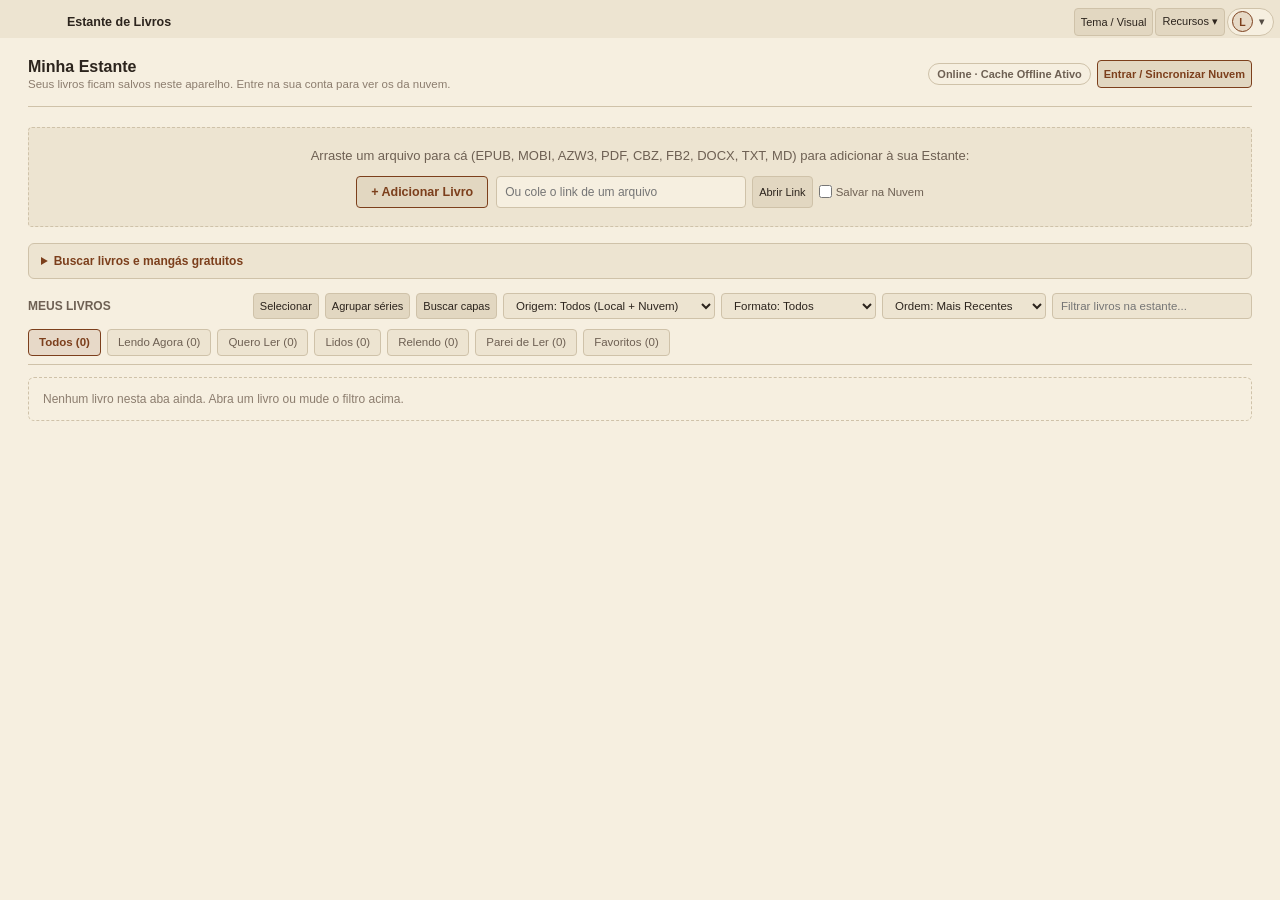
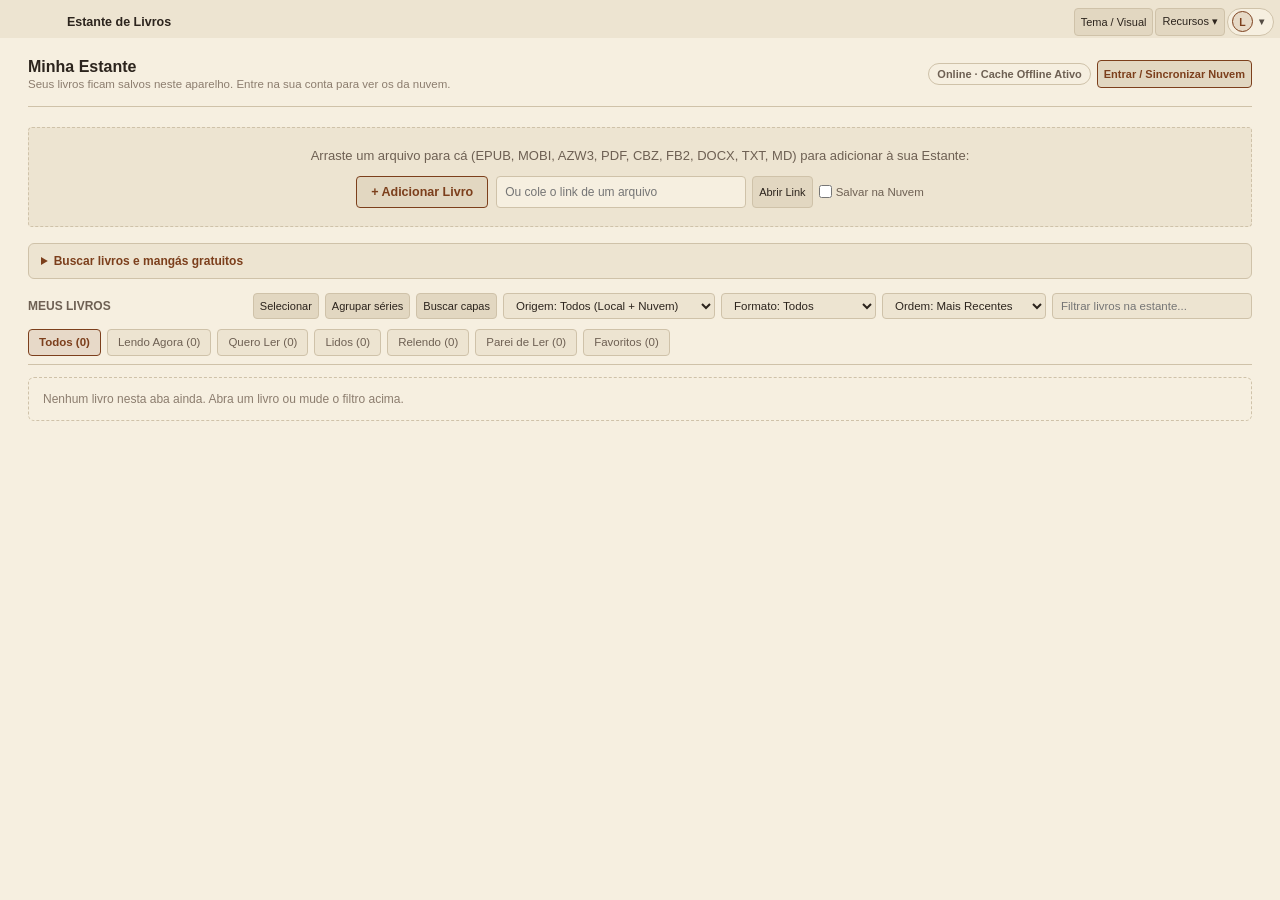
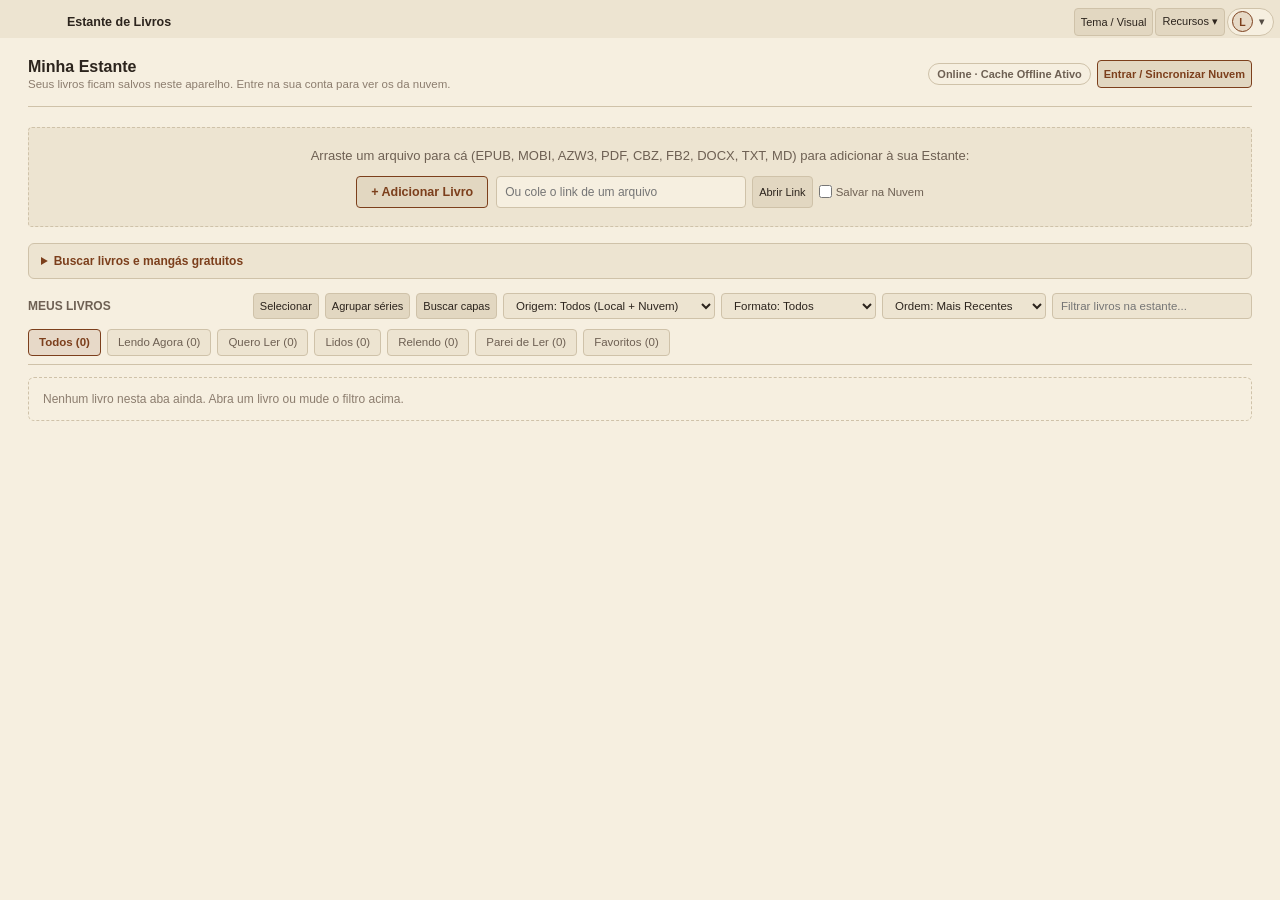
